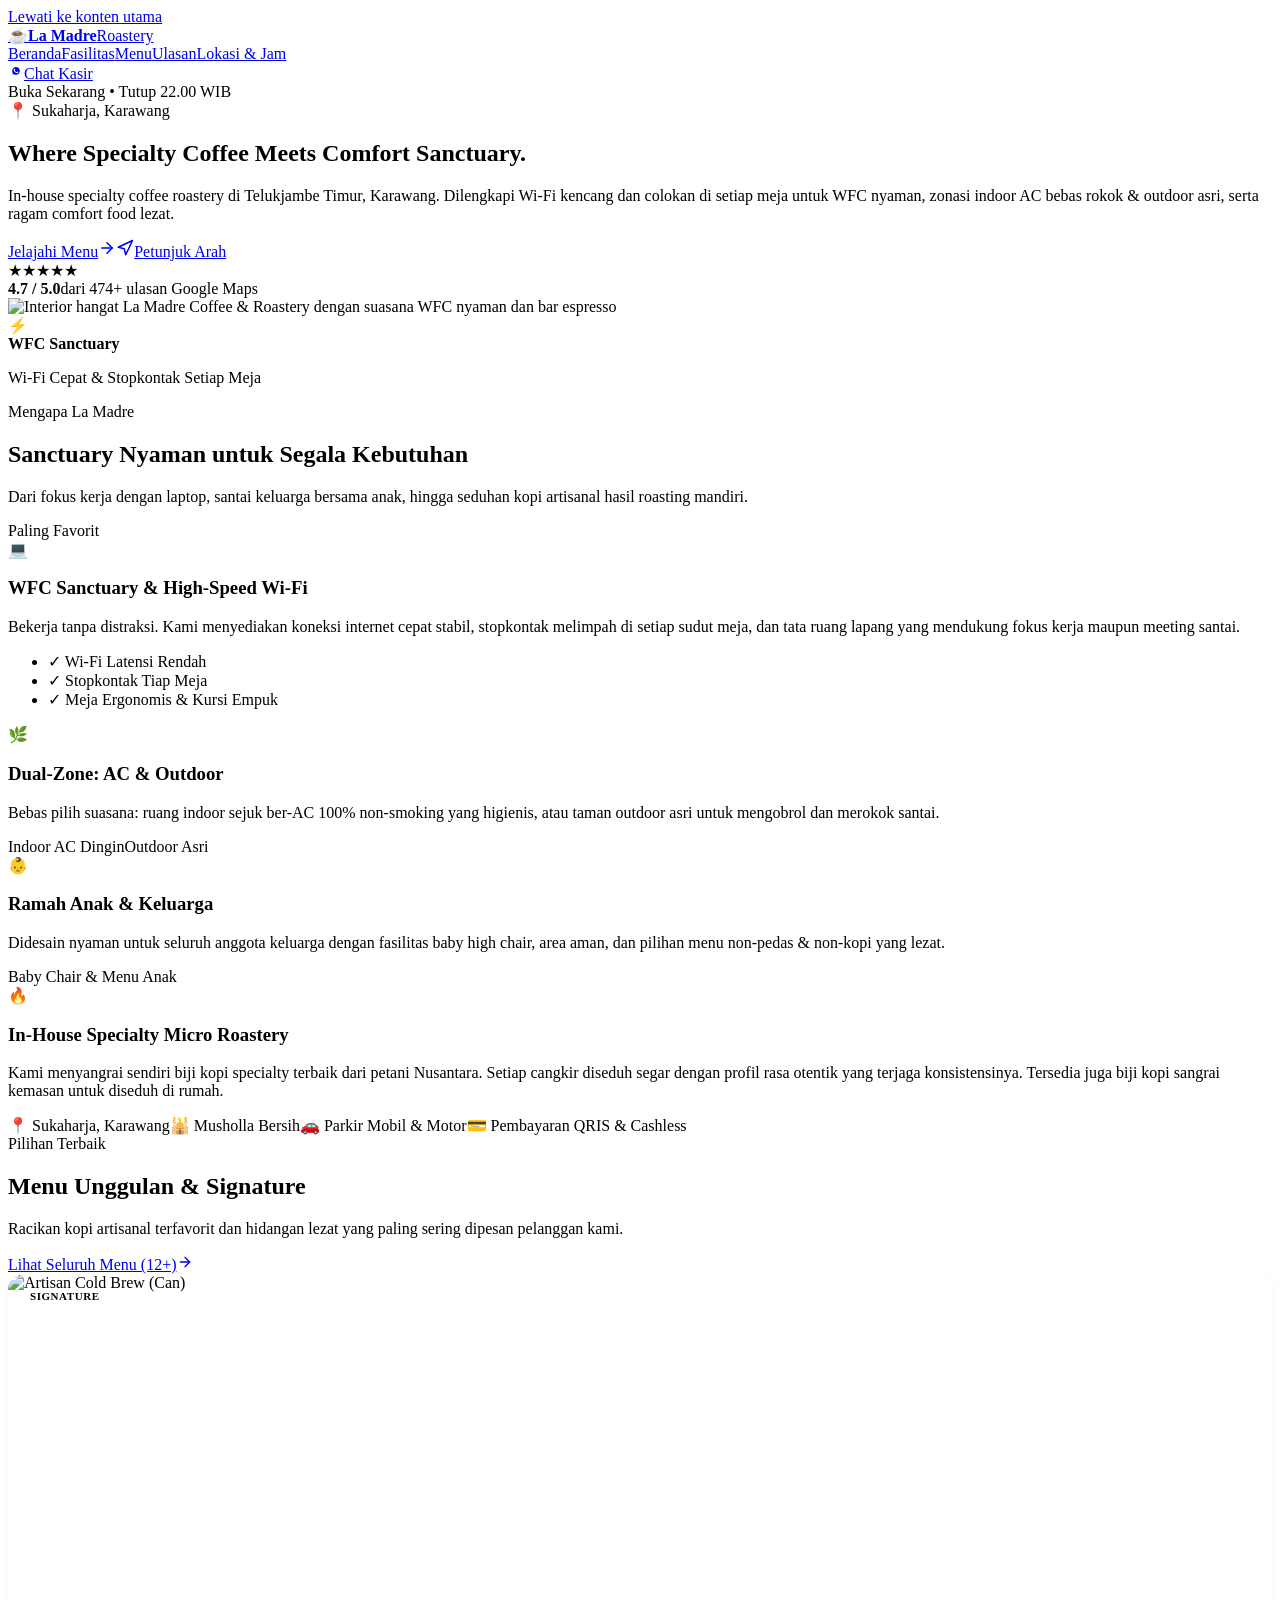
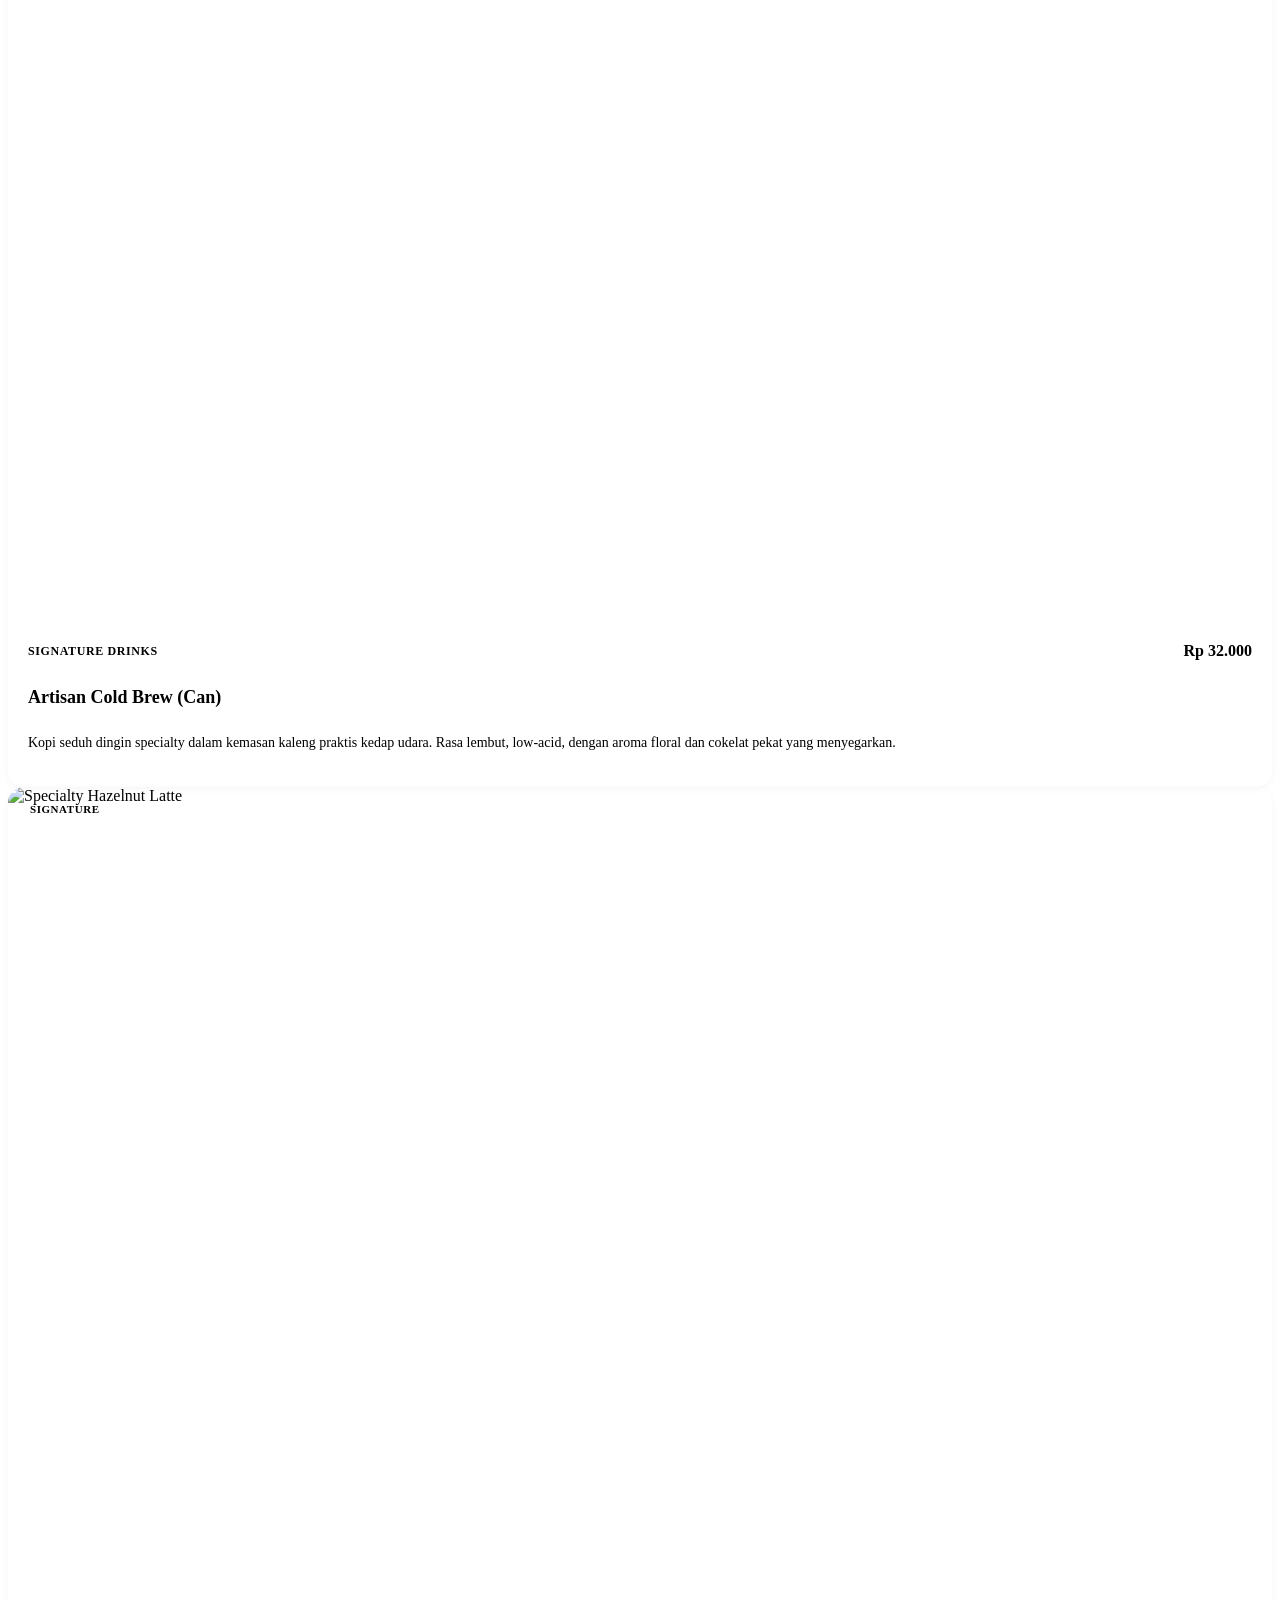
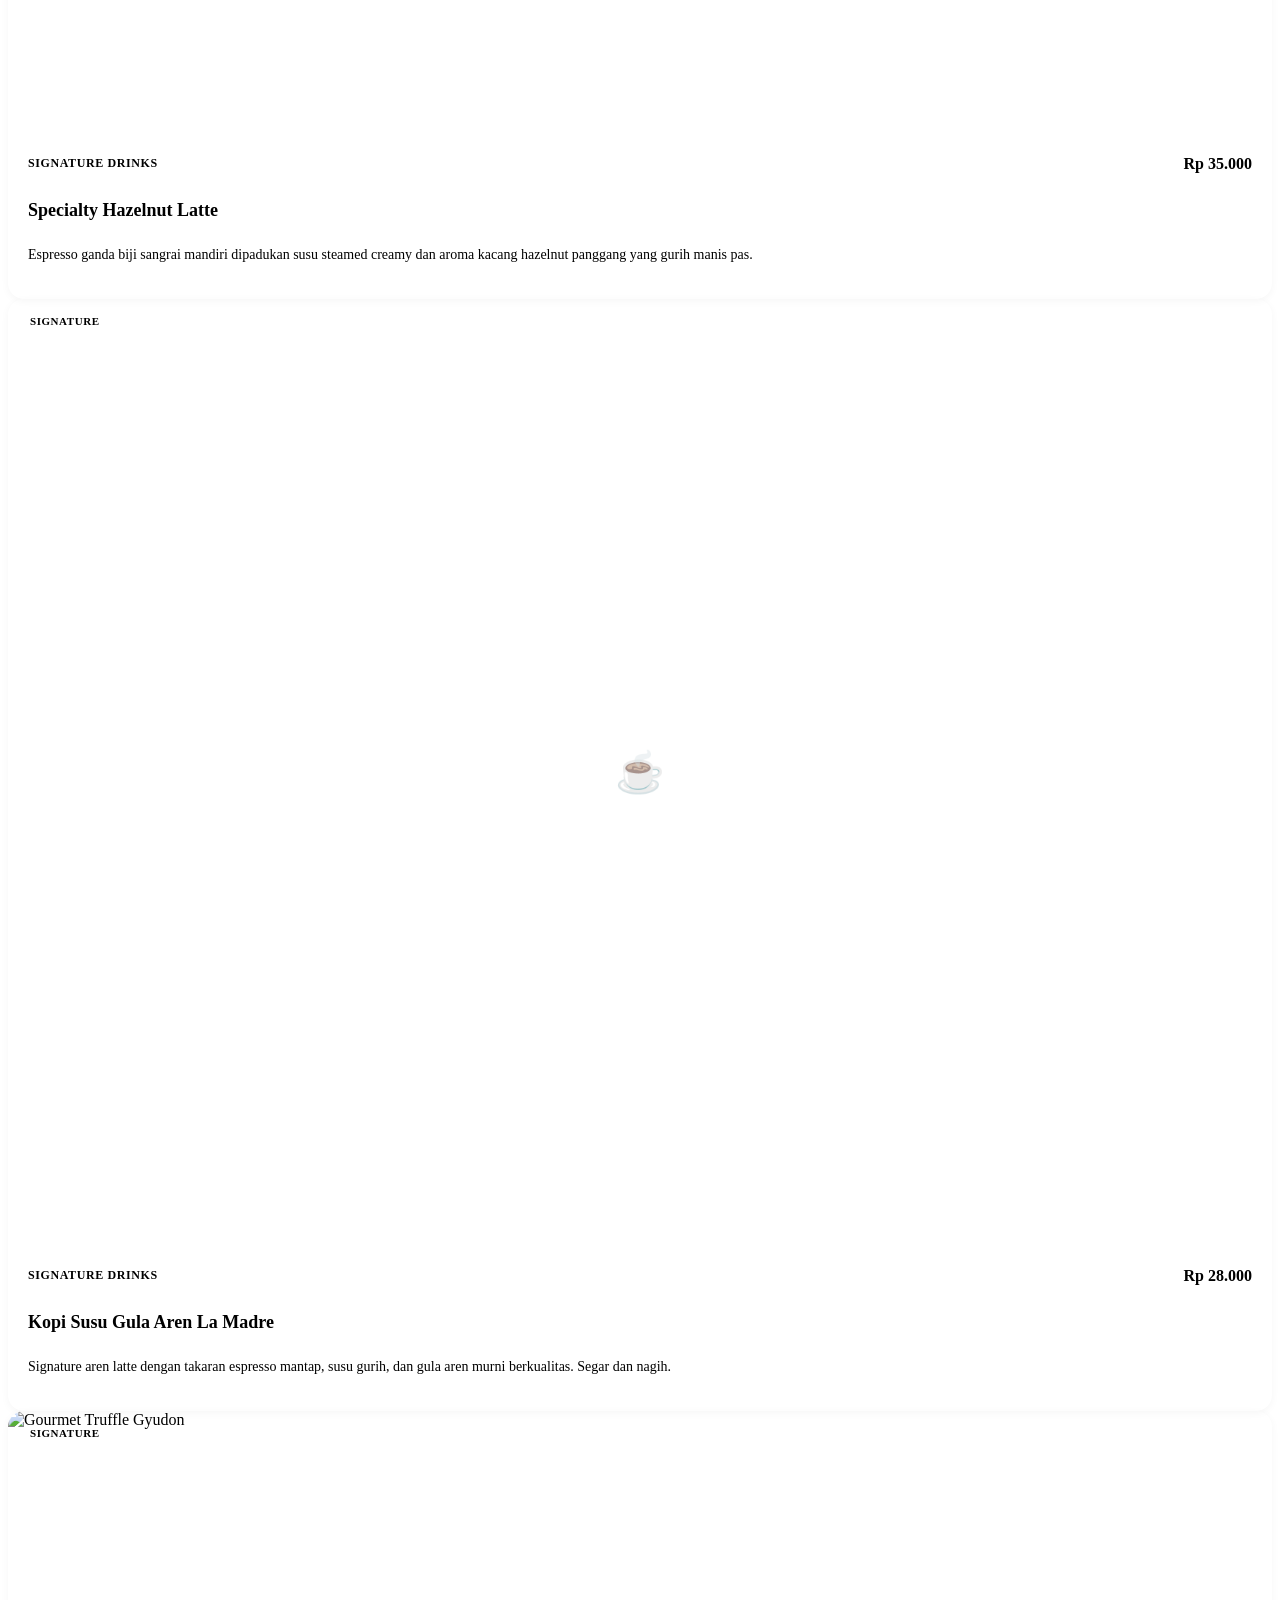
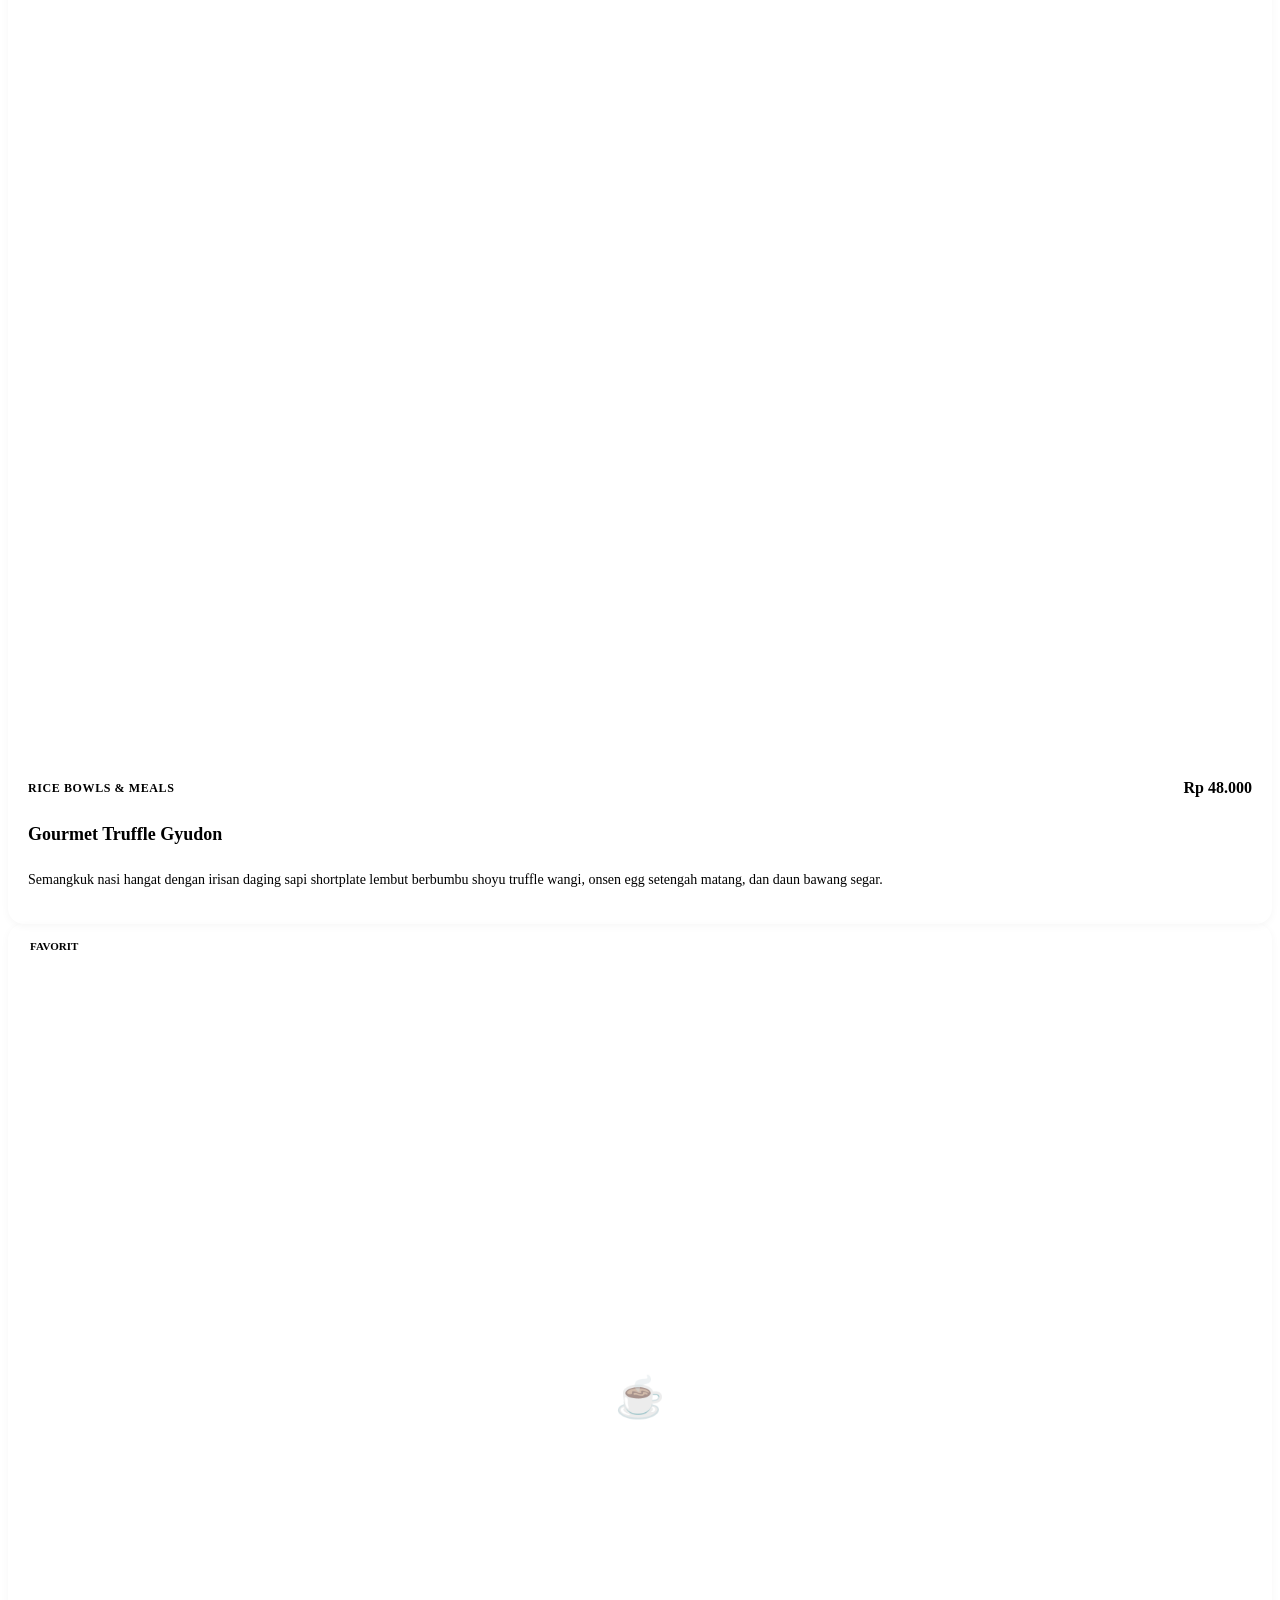
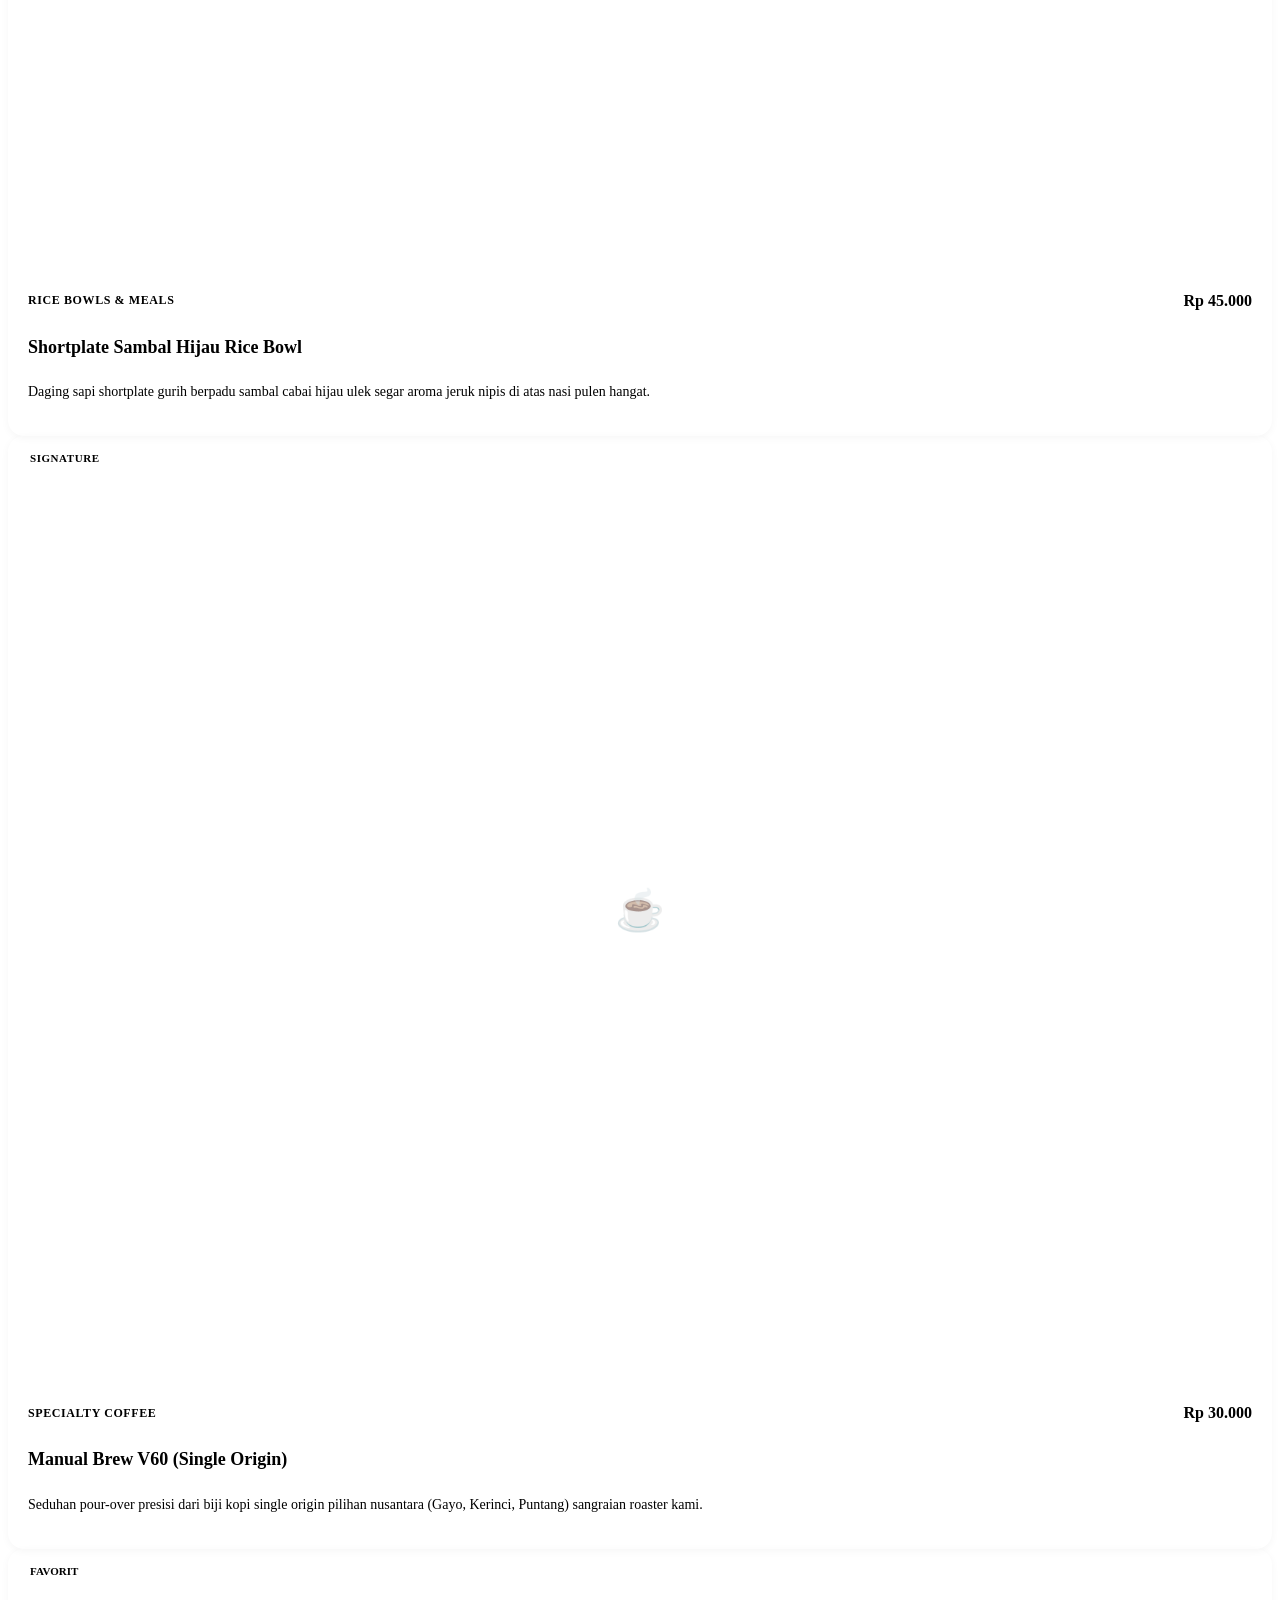
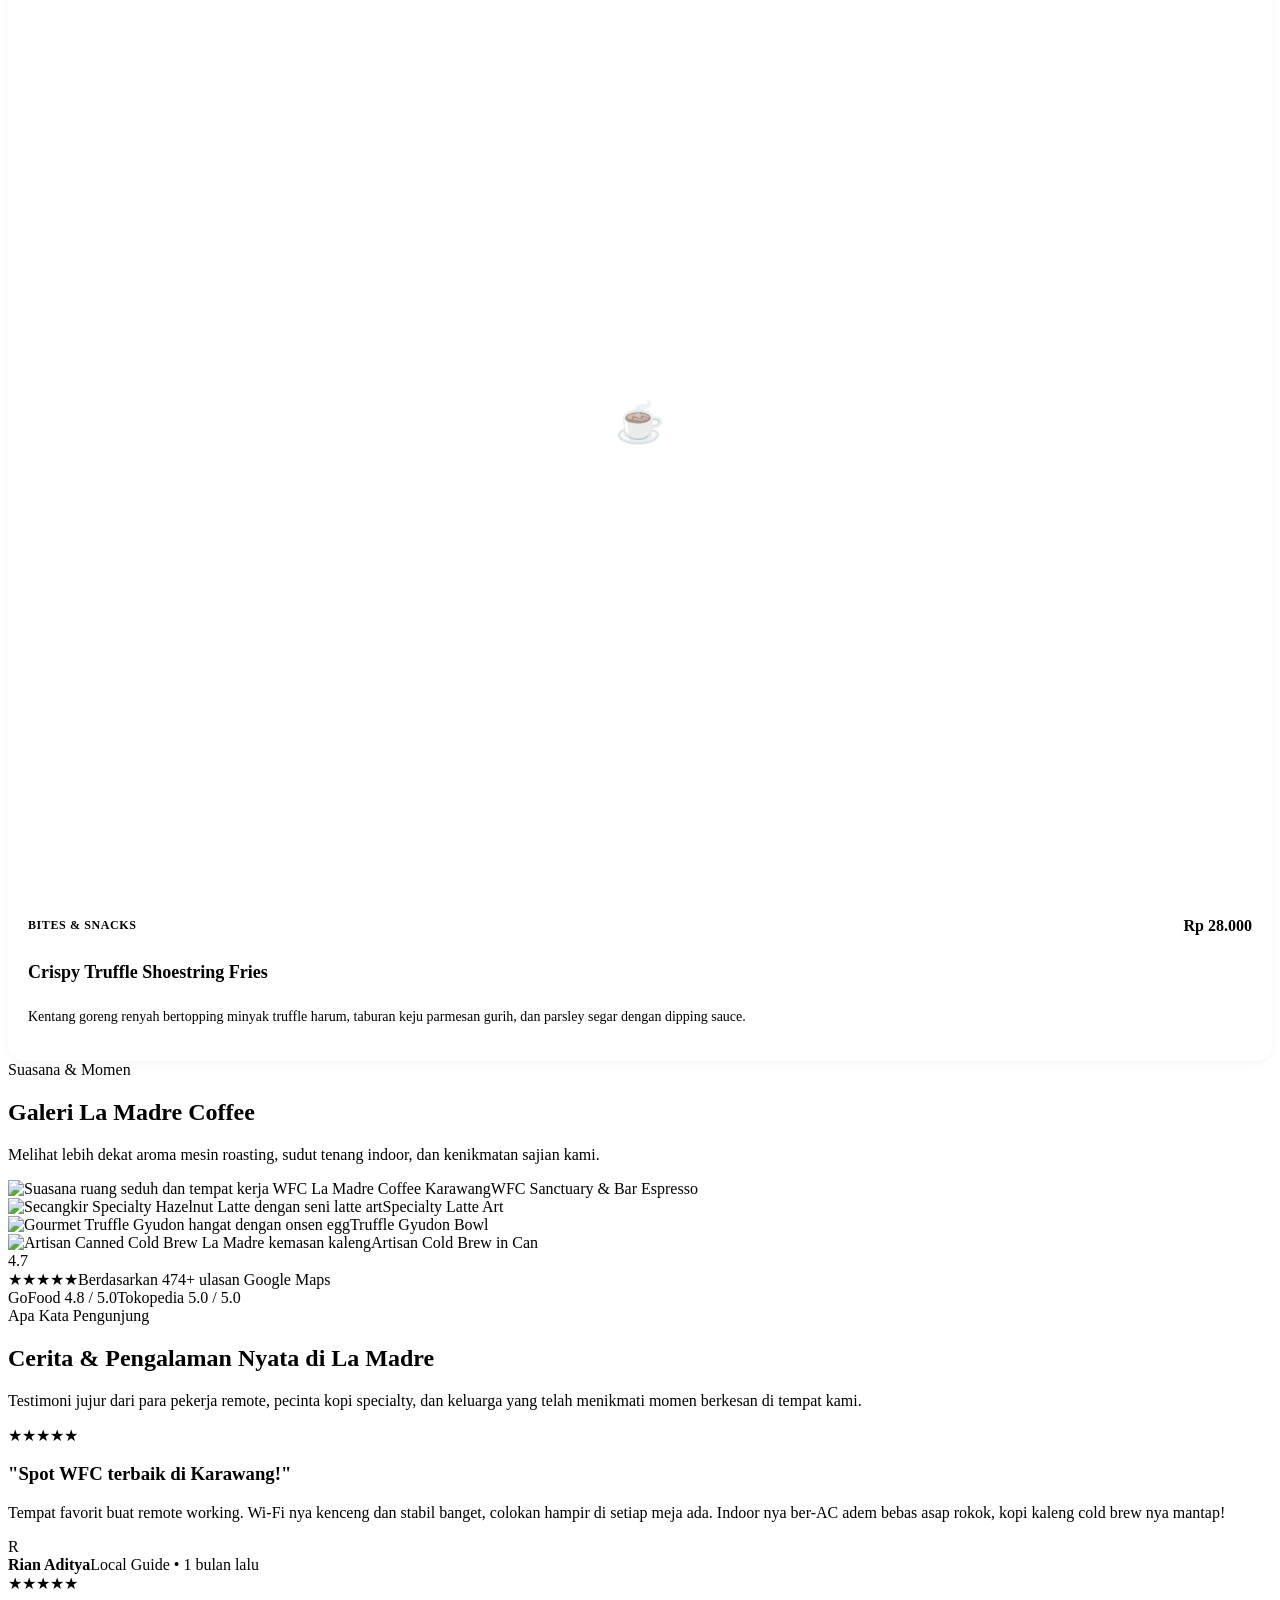
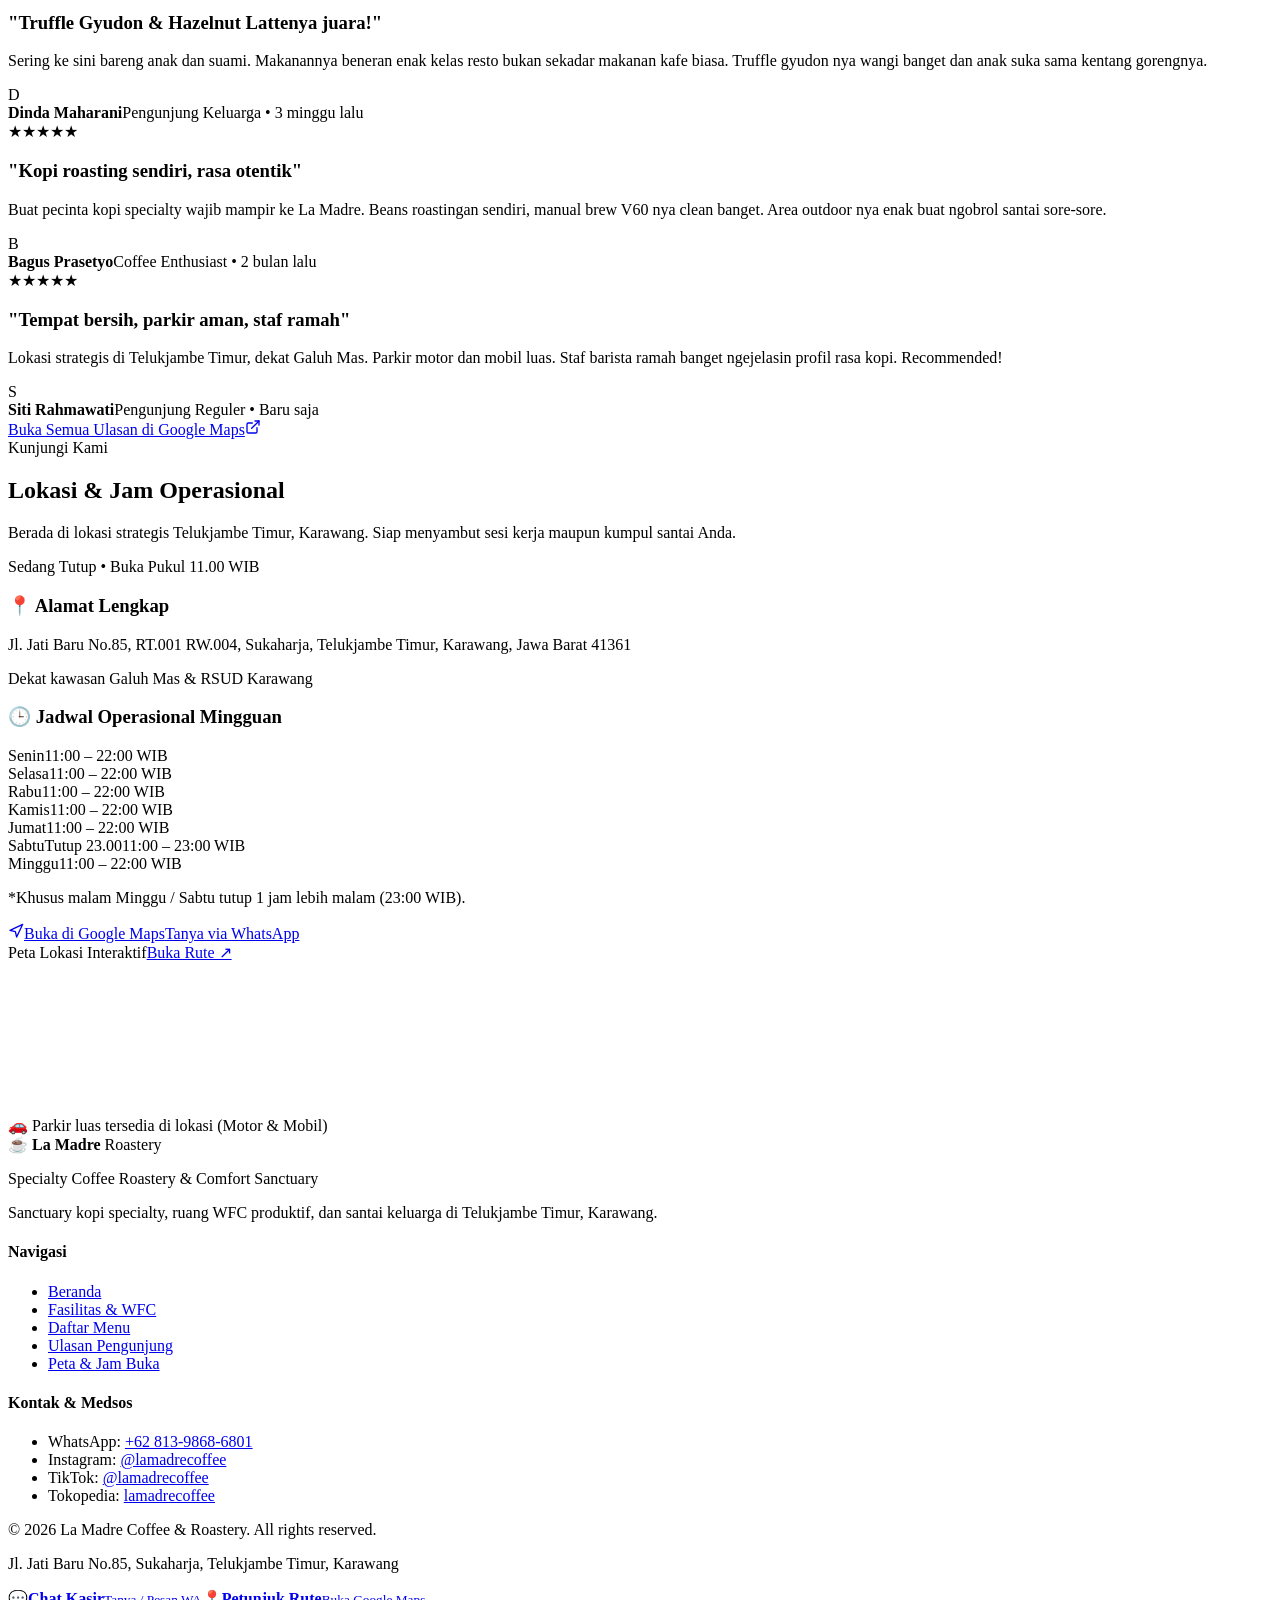
==== index.html @ c5130c20 "feat(release): initial production static release for La Madre Coffee" ====
<!DOCTYPE html><html lang="id"><head><meta charset="utf-8"><meta name="viewport" content="width=device-width, initial-scale=1.0"><title>La Madre Coffee &amp; Roastery — Specialty Coffee Roastery &amp; Comfort Sanctuary</title><meta name="description" content="La Madre Coffee &amp; Roastery menghadirkan pengalaman seduhan kopi artisanal dengan biji kopi pilihan sangrai mandiri. Menjadi sanctuary favorit para profesional untuk Work From Cafe (WFC), tempat santai keluarga dengan menu ramah anak, serta ruang temu komunitas hangat di Karawang."><link rel="canonical" href="https://hanafi-digital.github.io/la-madre-coffee/"><!-- Favicon --><link rel="icon" type="image/svg+xml" href="/la-madre-coffee/favicon.svg"><meta name="theme-color" content="#231812"><!-- Open Graph / Meta --><meta property="og:type" content="website"><meta property="og:url" content="https://hanafi-digital.github.io/la-madre-coffee/"><meta property="og:title" content="La Madre Coffee &amp; Roastery — Specialty Coffee Roastery &amp; Comfort Sanctuary"><meta property="og:description" content="La Madre Coffee &amp; Roastery menghadirkan pengalaman seduhan kopi artisanal dengan biji kopi pilihan sangrai mandiri. Menjadi sanctuary favorit para profesional untuk Work From Cafe (WFC), tempat santai keluarga dengan menu ramah anak, serta ruang temu komunitas hangat di Karawang."><meta property="og:locale" content="id_ID"><meta property="og:site_name" content="La Madre Coffee &amp; Roastery"><!-- Structured Data --><script type="application/ld+json">{"@context":"https://schema.org","@type":"CafeOrCoffeeShop","name":"La Madre Coffee & Roastery","description":"La Madre Coffee & Roastery menghadirkan pengalaman seduhan kopi artisanal dengan biji kopi pilihan sangrai mandiri. Menjadi sanctuary favorit para profesional untuk Work From Cafe (WFC), tempat santai keluarga dengan menu ramah anak, serta ruang temu komunitas hangat di Karawang.","url":"https://hanafi-digital.github.io/la-madre-coffee/","telephone":"+62-813-9868-6801","priceRange":"$$","servesCuisine":["Specialty Coffee","Indonesian Comfort Food","Japanese Rice Bowls","Snacks"],"address":{"@type":"PostalAddress","streetAddress":"Jl. Jati Baru No.85, RT.001 RW.004","addressLocality":"Telukjambe Timur, Karawang","addressRegion":"Jawa Barat","postalCode":"41361","addressCountry":"ID"},"geo":{"@type":"GeoCoordinates","latitude":-6.326297,"longitude":107.298165},"openingHoursSpecification":[{"@type":"OpeningHoursSpecification","dayOfWeek":"Monday","opens":"11:00","closes":"22:00"},{"@type":"OpeningHoursSpecification","dayOfWeek":"Tuesday","opens":"11:00","closes":"22:00"},{"@type":"OpeningHoursSpecification","dayOfWeek":"Wednesday","opens":"11:00","closes":"22:00"},{"@type":"OpeningHoursSpecification","dayOfWeek":"Thursday","opens":"11:00","closes":"22:00"},{"@type":"OpeningHoursSpecification","dayOfWeek":"Friday","opens":"11:00","closes":"22:00"},{"@type":"OpeningHoursSpecification","dayOfWeek":"Saturday","opens":"11:00","closes":"23:00"},{"@type":"OpeningHoursSpecification","dayOfWeek":"Sunday","opens":"11:00","closes":"22:00"}],"aggregateRating":{"@type":"AggregateRating","ratingValue":4.7,"reviewCount":474,"bestRating":5,"worstRating":1},"hasMenu":"https://hanafi-digital.github.io/la-madre-coffee/menu"}</script><link rel="stylesheet" href="/la-madre-coffee/_astro/BaseLayout.YAqkCbS9.css"><link rel="stylesheet" href="/la-madre-coffee/_astro/index.CMQ2qRHN.css"><style>.menu-card[data-astro-cid-rq7usql2]{background:var(--color-white);border:1px solid var(--color-border);border-radius:16px;flex-direction:column;transition:transform .15s,box-shadow .15s;display:flex;overflow:hidden;box-shadow:0 2px 8px #2318120a}.menu-card[data-astro-cid-rq7usql2]:hover{transform:translateY(-3px);box-shadow:0 8px 24px #23181214}.card-media[data-astro-cid-rq7usql2]{aspect-ratio:4/3;background:var(--color-oatmeal-card);position:relative;overflow:hidden}.menu-img[data-astro-cid-rq7usql2]{object-fit:cover;width:100%;height:100%;transition:transform .3s}.menu-card[data-astro-cid-rq7usql2]:hover .menu-img[data-astro-cid-rq7usql2]{transform:scale(1.03)}.card-media-placeholder[data-astro-cid-rq7usql2]{aspect-ratio:4/3;background:var(--color-oatmeal-card);justify-content:center;align-items:center;display:flex;position:relative}.placeholder-icon[data-astro-cid-rq7usql2]{opacity:.6;font-size:2.5rem}.badge-signature[data-astro-cid-rq7usql2]{background:var(--color-espresso);color:var(--color-white);text-transform:uppercase;letter-spacing:.05em;border-radius:9999px;padding:4px 10px;font-size:.6875rem;font-weight:700;position:absolute;top:12px;left:12px}.badge-bestseller[data-astro-cid-rq7usql2]{background:var(--color-caramel);color:var(--color-white);text-transform:uppercase;border-radius:9999px;padding:4px 10px;font-size:.6875rem;font-weight:700;position:absolute;top:12px;left:12px}.badge-kids[data-astro-cid-rq7usql2]{color:var(--color-white);text-transform:uppercase;background:#0284c7;border-radius:9999px;padding:4px 10px;font-size:.6875rem;font-weight:700;position:absolute;top:12px;left:12px}.card-body[data-astro-cid-rq7usql2]{flex-direction:column;flex-grow:1;padding:20px;display:flex}.card-top[data-astro-cid-rq7usql2]{justify-content:space-between;align-items:center;margin-bottom:8px;display:flex}.item-category[data-astro-cid-rq7usql2]{text-transform:uppercase;letter-spacing:.05em;color:var(--color-stone-muted);font-size:.75rem;font-weight:700}.item-price[data-astro-cid-rq7usql2]{color:var(--color-caramel);font-size:1rem;font-weight:800}.item-name[data-astro-cid-rq7usql2]{color:var(--color-espresso);margin-bottom:8px;font-size:1.125rem;font-weight:700;line-height:1.3}.item-desc[data-astro-cid-rq7usql2]{color:var(--color-stone);font-size:.875rem;line-height:1.5}
</style></head><body><a href="#main-content" class="skip-to-content">Lewati ke konten utama</a><header class="site-header" data-astro-cid-nen7h5rs><div class="header-container" data-astro-cid-nen7h5rs><a href="/la-madre-coffee/" class="brand-logo" aria-label="La Madre Coffee - Beranda" data-astro-cid-nen7h5rs><span class="logo-mark" data-astro-cid-nen7h5rs>☕</span><span class="logo-text" data-astro-cid-nen7h5rs><strong data-astro-cid-nen7h5rs>La Madre</strong><span class="logo-badge" data-astro-cid-nen7h5rs>Roastery</span></span></a><nav class="nav-links" aria-label="Navigasi Utama" data-astro-cid-nen7h5rs><a href="/la-madre-coffee/" class="nav-item" data-astro-cid-nen7h5rs>Beranda</a><a href="/la-madre-coffee/#fasilitas" class="nav-item" data-astro-cid-nen7h5rs>Fasilitas</a><a href="/la-madre-coffee/menu" class="nav-item" data-astro-cid-nen7h5rs>Menu</a><a href="/la-madre-coffee/#ulasan" class="nav-item" data-astro-cid-nen7h5rs>Ulasan</a><a href="/la-madre-coffee/#lokasi" class="nav-item" data-astro-cid-nen7h5rs>Lokasi & Jam</a></nav><div class="header-actions" data-astro-cid-nen7h5rs><a href="https://wa.me/6281398686801?text=Halo%20La%20Madre%20Coffee%2C%20saya%20ingin%20tanya%20menu%20dan%20info%20kafe" class="btn-primary" target="_blank" rel="noopener noreferrer" data-astro-cid-nen7h5rs><svg xmlns="http://www.w3.org/2000/svg" width="16" height="16" viewBox="0 0 24 24" fill="currentColor" data-astro-cid-nen7h5rs><path d="M12.031 6.172c-3.181 0-5.767 2.586-5.768 5.766-.001 1.298.38 2.27 1.019 3.287l-.582 2.128 2.182-.573c.978.58 1.911.928 3.145.929 3.178 0 5.767-2.587 5.768-5.766.001-3.187-2.575-5.77-5.764-5.771zm3.392 8.244c-.144.405-.837.774-1.17.824-.299.045-.677.063-1.092-.069-.252-.08-.575-.187-.988-.365-1.739-.751-2.874-2.502-2.961-2.617-.087-.116-.708-.94-.708-1.793s.448-1.273.607-1.446c.159-.173.346-.217.462-.217l.332.006c.106.005.249-.04.39.298.144.347.491 1.2.534 1.287.043.087.072.188.014.304-.058.116-.087.188-.173.289l-.26.304c-.087.086-.177.18-.076.354.101.174.449.741.964 1.201.662.591 1.221.774 1.394.86s.275.072.376-.043c.101-.116.433-.506.549-.68.116-.173.231-.145.39-.087s1.011.477 1.184.564.289.13.332.202c.043.073.043.419-.101.824z" data-astro-cid-nen7h5rs></path></svg><span data-astro-cid-nen7h5rs>Chat Kasir</span></a></div></div></header><main id="main-content"><section class="hero-section" data-astro-cid-ge2uvauf><div class="hero-container" data-astro-cid-ge2uvauf><div class="hero-content" data-astro-cid-ge2uvauf><div class="badge-group" data-astro-cid-ge2uvauf><div class="status-badge-container status-closed" id="live-open-status" data-astro-cid-v57xbnoc><span class="status-indicator" data-astro-cid-v57xbnoc><span class="status-dot" data-astro-cid-v57xbnoc></span><span class="status-ping" data-astro-cid-v57xbnoc></span></span><span class="status-text" id="status-label" data-astro-cid-v57xbnoc>Sedang Tutup • Buka Pukul 11.00 WIB</span></div><script>
  (function() {
    function updateStatus() {
      try {
        var now = new Date();
        var dtf = new Intl.DateTimeFormat('en-US', {
          timeZone: 'Asia/Jakarta',
          weekday: 'short',
          hour: 'numeric',
          minute: 'numeric',
          hour12: false
        });
        var parts = dtf.formatToParts(now);
        var hour = 12, min = 0, day = 'Mon';
        for (var i = 0; i < parts.length; i++) {
          if (parts[i].type === 'hour') hour = parseInt(parts[i].value, 10);
          if (parts[i].type === 'minute') min = parseInt(parts[i].value, 10);
          if (parts[i].type === 'weekday') day = parts[i].value;
        }
        var isSat = (day === 'Sat');
        var closeHour = isSat ? 23 : 22;
        var currentMinutes = hour * 60 + min;
        var isOpen = currentMinutes >= (11 * 60) && currentMinutes < (closeHour * 60);

        var el = document.getElementById('status-label');
        var container = document.getElementById('live-open-status');
        if (!el || !container) return;

        if (isOpen) {
          container.className = 'status-badge-container status-open';
          el.textContent = 'Buka Sekarang • Tutup ' + closeHour + '.00 WIB' + (isSat ? ' (Khusus Sabtu)' : '');
        } else {
          container.className = 'status-badge-container status-closed';
          el.textContent = 'Sedang Tutup • Buka Pukul 11.00 WIB';
        }
      } catch (e) {}
    }
    updateStatus();
    setInterval(updateStatus, 60000);
  })();
</script><span class="location-badge" data-astro-cid-ge2uvauf>📍 Sukaharja, Karawang</span></div><h1 class="hero-title" data-astro-cid-ge2uvauf>Where Specialty Coffee Meets <span class="highlight" data-astro-cid-ge2uvauf>Comfort Sanctuary</span>.</h1><p class="hero-description" data-astro-cid-ge2uvauf>In-house specialty coffee roastery di Telukjambe Timur, Karawang. Dilengkapi Wi-Fi kencang dan colokan di setiap meja untuk WFC nyaman, zonasi indoor AC bebas rokok &amp; outdoor asri, serta ragam comfort food lezat.</p><div class="hero-actions" data-astro-cid-ge2uvauf><a href="/la-madre-coffee/menu" class="btn-primary-hero" data-astro-cid-ge2uvauf><span data-astro-cid-ge2uvauf>Jelajahi Menu</span><svg xmlns="http://www.w3.org/2000/svg" width="18" height="18" viewBox="0 0 24 24" fill="none" stroke="currentColor" stroke-width="2" stroke-linecap="round" stroke-linejoin="round" data-astro-cid-ge2uvauf><line x1="5" y1="12" x2="19" y2="12" data-astro-cid-ge2uvauf></line><polyline points="12 5 19 12 12 19" data-astro-cid-ge2uvauf></polyline></svg></a><a href="https://maps.app.goo.gl/yM26hAicfH1uH7yv9" class="btn-secondary-hero" target="_blank" rel="noopener noreferrer" data-astro-cid-ge2uvauf><svg xmlns="http://www.w3.org/2000/svg" width="18" height="18" viewBox="0 0 24 24" fill="none" stroke="currentColor" stroke-width="2" stroke-linecap="round" stroke-linejoin="round" data-astro-cid-ge2uvauf><polygon points="3 11 22 2 13 21 11 13 3 11" data-astro-cid-ge2uvauf></polygon></svg><span data-astro-cid-ge2uvauf>Petunjuk Arah</span></a></div><div class="hero-social-proof" data-astro-cid-ge2uvauf><div class="rating-stars" data-astro-cid-ge2uvauf>★★★★★</div><div class="rating-meta" data-astro-cid-ge2uvauf><strong data-astro-cid-ge2uvauf>4.7 / 5.0</strong><span data-astro-cid-ge2uvauf>dari 474+ ulasan Google Maps</span></div></div></div><div class="hero-visual" data-astro-cid-ge2uvauf><div class="image-wrapper" data-astro-cid-ge2uvauf><img src="/la-madre-coffee/_astro/hero-roastery.M5msVd4a_Z1LyefM.webp" alt="Interior hangat La Madre Coffee &amp; Roastery dengan suasana WFC nyaman dan bar espresso" loading="eager" fetchpriority="high" data-astro-cid-ge2uvauf="true" decoding="async" width="640" height="480" class="hero-image"><div class="feature-floating-card" data-astro-cid-ge2uvauf><span class="card-icon" data-astro-cid-ge2uvauf>⚡</span><div data-astro-cid-ge2uvauf><strong data-astro-cid-ge2uvauf>WFC Sanctuary</strong><p data-astro-cid-ge2uvauf>Wi-Fi Cepat & Stopkontak Setiap Meja</p></div></div></div></div></div></section><section class="facilities-section" id="fasilitas" data-astro-cid-rb7kqh2j><div class="section-container" data-astro-cid-rb7kqh2j><div class="section-header" data-astro-cid-rb7kqh2j><span class="section-eyebrow" data-astro-cid-rb7kqh2j>Mengapa La Madre</span><h2 class="section-title" data-astro-cid-rb7kqh2j>Sanctuary Nyaman untuk Segala Kebutuhan</h2><p class="section-desc" data-astro-cid-rb7kqh2j>Dari fokus kerja dengan laptop, santai keluarga bersama anak, hingga seduhan kopi artisanal hasil roasting mandiri.</p></div><div class="bento-grid" data-astro-cid-rb7kqh2j><!-- WFC Card (Large Bento Item) --><div class="bento-card bento-card-large card-wfc" data-astro-cid-rb7kqh2j><div class="card-badge" data-astro-cid-rb7kqh2j>Paling Favorit</div><div class="card-icon-bubble" data-astro-cid-rb7kqh2j>💻</div><h3 class="card-title" data-astro-cid-rb7kqh2j>WFC Sanctuary & High-Speed Wi-Fi</h3><p class="card-desc" data-astro-cid-rb7kqh2j>Bekerja tanpa distraksi. Kami menyediakan koneksi internet cepat stabil, stopkontak melimpah di setiap sudut meja, dan tata ruang lapang yang mendukung fokus kerja maupun meeting santai.</p><ul class="perk-list" data-astro-cid-rb7kqh2j><li data-astro-cid-rb7kqh2j>✓ Wi-Fi Latensi Rendah</li><li data-astro-cid-rb7kqh2j>✓ Stopkontak Tiap Meja</li><li data-astro-cid-rb7kqh2j>✓ Meja Ergonomis & Kursi Empuk</li></ul></div><!-- Dual Zone Card --><div class="bento-card card-dual" data-astro-cid-rb7kqh2j><div class="card-icon-bubble" data-astro-cid-rb7kqh2j>🌿</div><h3 class="card-title" data-astro-cid-rb7kqh2j>Dual-Zone: AC & Outdoor</h3><p class="card-desc" data-astro-cid-rb7kqh2j>Bebas pilih suasana: ruang indoor sejuk ber-AC 100% non-smoking yang higienis, atau taman outdoor asri untuk mengobrol dan merokok santai.</p><div class="zone-pills" data-astro-cid-rb7kqh2j><span class="pill" data-astro-cid-rb7kqh2j>Indoor AC Dingin</span><span class="pill" data-astro-cid-rb7kqh2j>Outdoor Asri</span></div></div><!-- Kids & Family Card --><div class="bento-card card-family" data-astro-cid-rb7kqh2j><div class="card-icon-bubble" data-astro-cid-rb7kqh2j>👶</div><h3 class="card-title" data-astro-cid-rb7kqh2j>Ramah Anak & Keluarga</h3><p class="card-desc" data-astro-cid-rb7kqh2j>Didesain nyaman untuk seluruh anggota keluarga dengan fasilitas baby high chair, area aman, dan pilihan menu non-pedas & non-kopi yang lezat.</p><span class="badge-tag" data-astro-cid-rb7kqh2j>Baby Chair & Menu Anak</span></div><!-- In-House Roastery Card (Wide Bento Item) --><div class="bento-card bento-card-wide card-roastery" data-astro-cid-rb7kqh2j><div class="roastery-content" data-astro-cid-rb7kqh2j><div class="card-icon-bubble" data-astro-cid-rb7kqh2j>🔥</div><div data-astro-cid-rb7kqh2j><h3 class="card-title" data-astro-cid-rb7kqh2j>In-House Specialty Micro Roastery</h3><p class="card-desc" data-astro-cid-rb7kqh2j>Kami menyangrai sendiri biji kopi specialty terbaik dari petani Nusantara. Setiap cangkir diseduh segar dengan profil rasa otentik yang terjaga konsistensinya. Tersedia juga biji kopi sangrai kemasan untuk diseduh di rumah.</p></div></div><div class="amenities-row" data-astro-cid-rb7kqh2j><span class="amenity" data-astro-cid-rb7kqh2j>📍 Sukaharja, Karawang</span><span class="amenity" data-astro-cid-rb7kqh2j>🕌 Musholla Bersih</span><span class="amenity" data-astro-cid-rb7kqh2j>🚗 Parkir Mobil & Motor</span><span class="amenity" data-astro-cid-rb7kqh2j>💳 Pembayaran QRIS & Cashless</span></div></div></div></div></section><section class="featured-menu-section" id="menu-unggulan" data-astro-cid-irvfo53k><div class="section-container" data-astro-cid-irvfo53k><div class="section-header" data-astro-cid-irvfo53k><div class="header-left" data-astro-cid-irvfo53k><span class="section-eyebrow" data-astro-cid-irvfo53k>Pilihan Terbaik</span><h2 class="section-title" data-astro-cid-irvfo53k>Menu Unggulan & Signature</h2><p class="section-desc" data-astro-cid-irvfo53k>Racikan kopi artisanal terfavorit dan hidangan lezat yang paling sering dipesan pelanggan kami.</p></div><div class="header-right" data-astro-cid-irvfo53k><a href="/la-madre-coffee/menu" class="btn-view-all" data-astro-cid-irvfo53k><span data-astro-cid-irvfo53k>Lihat Seluruh Menu (12+)</span><svg xmlns="http://www.w3.org/2000/svg" width="16" height="16" viewBox="0 0 24 24" fill="none" stroke="currentColor" stroke-width="2" stroke-linecap="round" stroke-linejoin="round" data-astro-cid-irvfo53k><line x1="5" y1="12" x2="19" y2="12" data-astro-cid-irvfo53k></line><polyline points="12 5 19 12 12 19" data-astro-cid-irvfo53k></polyline></svg></a></div></div><div class="menu-grid" data-astro-cid-irvfo53k><div class="menu-card" data-astro-cid-rq7usql2><div class="card-media" data-astro-cid-rq7usql2><img src="/la-madre-coffee/_astro/canned-cold-brew.c2UgNCa__Z1RNHRT.webp" alt="Artisan Cold Brew (Can)" loading="lazy" data-astro-cid-rq7usql2="true" decoding="async" width="400" height="300" class="menu-img"><span class="badge-signature" data-astro-cid-rq7usql2>Signature</span></div><div class="card-body" data-astro-cid-rq7usql2><div class="card-top" data-astro-cid-rq7usql2><span class="item-category" data-astro-cid-rq7usql2>Signature Drinks</span><span class="item-price" data-astro-cid-rq7usql2>Rp 32.000</span></div><h3 class="item-name" data-astro-cid-rq7usql2>Artisan Cold Brew (Can)</h3><p class="item-desc" data-astro-cid-rq7usql2>Kopi seduh dingin specialty dalam kemasan kaleng praktis kedap udara. Rasa lembut, low-acid, dengan aroma floral dan cokelat pekat yang menyegarkan.</p></div></div><div class="menu-card" data-astro-cid-rq7usql2><div class="card-media" data-astro-cid-rq7usql2><img src="/la-madre-coffee/_astro/latte-art.CxVjCbd5_ZeWSmq.webp" alt="Specialty Hazelnut Latte" loading="lazy" data-astro-cid-rq7usql2="true" decoding="async" width="400" height="300" class="menu-img"><span class="badge-signature" data-astro-cid-rq7usql2>Signature</span></div><div class="card-body" data-astro-cid-rq7usql2><div class="card-top" data-astro-cid-rq7usql2><span class="item-category" data-astro-cid-rq7usql2>Signature Drinks</span><span class="item-price" data-astro-cid-rq7usql2>Rp 35.000</span></div><h3 class="item-name" data-astro-cid-rq7usql2>Specialty Hazelnut Latte</h3><p class="item-desc" data-astro-cid-rq7usql2>Espresso ganda biji sangrai mandiri dipadukan susu steamed creamy dan aroma kacang hazelnut panggang yang gurih manis pas.</p></div></div><div class="menu-card" data-astro-cid-rq7usql2><div class="card-media-placeholder" data-astro-cid-rq7usql2><span class="placeholder-icon" data-astro-cid-rq7usql2>☕</span><span class="badge-signature" data-astro-cid-rq7usql2>Signature</span></div><div class="card-body" data-astro-cid-rq7usql2><div class="card-top" data-astro-cid-rq7usql2><span class="item-category" data-astro-cid-rq7usql2>Signature Drinks</span><span class="item-price" data-astro-cid-rq7usql2>Rp 28.000</span></div><h3 class="item-name" data-astro-cid-rq7usql2>Kopi Susu Gula Aren La Madre</h3><p class="item-desc" data-astro-cid-rq7usql2>Signature aren latte dengan takaran espresso mantap, susu gurih, dan gula aren murni berkualitas. Segar dan nagih.</p></div></div><div class="menu-card" data-astro-cid-rq7usql2><div class="card-media" data-astro-cid-rq7usql2><img src="/la-madre-coffee/_astro/truffle-gyudon.CH53lKip_18eOaO.webp" alt="Gourmet Truffle Gyudon" loading="lazy" data-astro-cid-rq7usql2="true" decoding="async" width="400" height="300" class="menu-img"><span class="badge-signature" data-astro-cid-rq7usql2>Signature</span></div><div class="card-body" data-astro-cid-rq7usql2><div class="card-top" data-astro-cid-rq7usql2><span class="item-category" data-astro-cid-rq7usql2>Rice Bowls &amp; Meals</span><span class="item-price" data-astro-cid-rq7usql2>Rp 48.000</span></div><h3 class="item-name" data-astro-cid-rq7usql2>Gourmet Truffle Gyudon</h3><p class="item-desc" data-astro-cid-rq7usql2>Semangkuk nasi hangat dengan irisan daging sapi shortplate lembut berbumbu shoyu truffle wangi, onsen egg setengah matang, dan daun bawang segar.</p></div></div><div class="menu-card" data-astro-cid-rq7usql2><div class="card-media-placeholder" data-astro-cid-rq7usql2><span class="placeholder-icon" data-astro-cid-rq7usql2>☕</span><span class="badge-bestseller" data-astro-cid-rq7usql2>Favorit</span></div><div class="card-body" data-astro-cid-rq7usql2><div class="card-top" data-astro-cid-rq7usql2><span class="item-category" data-astro-cid-rq7usql2>Rice Bowls &amp; Meals</span><span class="item-price" data-astro-cid-rq7usql2>Rp 45.000</span></div><h3 class="item-name" data-astro-cid-rq7usql2>Shortplate Sambal Hijau Rice Bowl</h3><p class="item-desc" data-astro-cid-rq7usql2>Daging sapi shortplate gurih berpadu sambal cabai hijau ulek segar aroma jeruk nipis di atas nasi pulen hangat.</p></div></div><div class="menu-card" data-astro-cid-rq7usql2><div class="card-media-placeholder" data-astro-cid-rq7usql2><span class="placeholder-icon" data-astro-cid-rq7usql2>☕</span><span class="badge-signature" data-astro-cid-rq7usql2>Signature</span></div><div class="card-body" data-astro-cid-rq7usql2><div class="card-top" data-astro-cid-rq7usql2><span class="item-category" data-astro-cid-rq7usql2>Specialty Coffee</span><span class="item-price" data-astro-cid-rq7usql2>Rp 30.000</span></div><h3 class="item-name" data-astro-cid-rq7usql2>Manual Brew V60 (Single Origin)</h3><p class="item-desc" data-astro-cid-rq7usql2>Seduhan pour-over presisi dari biji kopi single origin pilihan nusantara (Gayo, Kerinci, Puntang) sangraian roaster kami.</p></div></div><div class="menu-card" data-astro-cid-rq7usql2><div class="card-media-placeholder" data-astro-cid-rq7usql2><span class="placeholder-icon" data-astro-cid-rq7usql2>☕</span><span class="badge-bestseller" data-astro-cid-rq7usql2>Favorit</span></div><div class="card-body" data-astro-cid-rq7usql2><div class="card-top" data-astro-cid-rq7usql2><span class="item-category" data-astro-cid-rq7usql2>Bites &amp; Snacks</span><span class="item-price" data-astro-cid-rq7usql2>Rp 28.000</span></div><h3 class="item-name" data-astro-cid-rq7usql2>Crispy Truffle Shoestring Fries</h3><p class="item-desc" data-astro-cid-rq7usql2>Kentang goreng renyah bertopping minyak truffle harum, taburan keju parmesan gurih, dan parsley segar dengan dipping sauce.</p></div></div></div></div></section><section class="gallery-section" id="galeri" data-astro-cid-rj65ajc3><div class="section-container" data-astro-cid-rj65ajc3><div class="section-header" data-astro-cid-rj65ajc3><span class="section-eyebrow" data-astro-cid-rj65ajc3>Suasana & Momen</span><h2 class="section-title" data-astro-cid-rj65ajc3>Galeri La Madre Coffee</h2><p class="section-desc" data-astro-cid-rj65ajc3>Melihat lebih dekat aroma mesin roasting, sudut tenang indoor, dan kenikmatan sajian kami.</p></div><div class="gallery-grid" data-astro-cid-rj65ajc3><div class="gallery-item item-large" data-astro-cid-rj65ajc3><img src="/la-madre-coffee/_astro/hero-roastery.M5msVd4a_2f390s.webp" alt="Suasana ruang seduh dan tempat kerja WFC La Madre Coffee Karawang" loading="lazy" data-astro-cid-rj65ajc3="true" decoding="async" width="600" height="400" class="gallery-photo"><span class="photo-caption" data-astro-cid-rj65ajc3>WFC Sanctuary & Bar Espresso</span></div><div class="gallery-item" data-astro-cid-rj65ajc3><img src="/la-madre-coffee/_astro/latte-art.CxVjCbd5_ZeWSmq.webp" alt="Secangkir Specialty Hazelnut Latte dengan seni latte art" loading="lazy" data-astro-cid-rj65ajc3="true" decoding="async" width="400" height="300" class="gallery-photo"><span class="photo-caption" data-astro-cid-rj65ajc3>Specialty Latte Art</span></div><div class="gallery-item" data-astro-cid-rj65ajc3><img src="/la-madre-coffee/_astro/truffle-gyudon.CH53lKip_18eOaO.webp" alt="Gourmet Truffle Gyudon hangat dengan onsen egg" loading="lazy" data-astro-cid-rj65ajc3="true" decoding="async" width="400" height="300" class="gallery-photo"><span class="photo-caption" data-astro-cid-rj65ajc3>Truffle Gyudon Bowl</span></div><div class="gallery-item" data-astro-cid-rj65ajc3><img src="/la-madre-coffee/_astro/canned-cold-brew.c2UgNCa__Z1RNHRT.webp" alt="Artisan Canned Cold Brew La Madre kemasan kaleng" loading="lazy" data-astro-cid-rj65ajc3="true" decoding="async" width="400" height="300" class="gallery-photo"><span class="photo-caption" data-astro-cid-rj65ajc3>Artisan Cold Brew in Can</span></div></div></div></section><section class="reviews-section" id="ulasan" data-astro-cid-rygekw6w><div class="section-container" data-astro-cid-rygekw6w><div class="reviews-header" data-astro-cid-rygekw6w><div class="rating-highlight-box" data-astro-cid-rygekw6w><div class="score-display" data-astro-cid-rygekw6w><span class="score-num" data-astro-cid-rygekw6w>4.7</span><div class="stars-column" data-astro-cid-rygekw6w><span class="stars" data-astro-cid-rygekw6w>★★★★★</span><span class="reviews-count" data-astro-cid-rygekw6w>Berdasarkan 474+ ulasan Google Maps</span></div></div><div class="delivery-ratings" data-astro-cid-rygekw6w><span class="deliv-badge" data-astro-cid-rygekw6w>GoFood 4.8 / 5.0</span><span class="deliv-badge" data-astro-cid-rygekw6w>Tokopedia 5.0 / 5.0</span></div></div><div class="header-text" data-astro-cid-rygekw6w><span class="section-eyebrow" data-astro-cid-rygekw6w>Apa Kata Pengunjung</span><h2 class="section-title" data-astro-cid-rygekw6w>Cerita & Pengalaman Nyata di La Madre</h2><p class="section-desc" data-astro-cid-rygekw6w>Testimoni jujur dari para pekerja remote, pecinta kopi specialty, dan keluarga yang telah menikmati momen berkesan di tempat kami.</p></div></div><div class="reviews-grid" data-astro-cid-rygekw6w><div class="review-card" data-astro-cid-rygekw6w><div class="card-stars" data-astro-cid-rygekw6w>★★★★★</div><h3 class="card-headline" data-astro-cid-rygekw6w>"Spot WFC terbaik di Karawang!"</h3><p class="card-text" data-astro-cid-rygekw6w>Tempat favorit buat remote working. Wi-Fi nya kenceng dan stabil banget, colokan hampir di setiap meja ada. Indoor nya ber-AC adem bebas asap rokok, kopi kaleng cold brew nya mantap!</p><div class="card-author" data-astro-cid-rygekw6w><span class="author-avatar" data-astro-cid-rygekw6w>R</span><div class="author-info" data-astro-cid-rygekw6w><strong class="author-name" data-astro-cid-rygekw6w>Rian Aditya</strong><span class="author-meta" data-astro-cid-rygekw6w>Local Guide • 1 bulan lalu</span></div></div></div><div class="review-card" data-astro-cid-rygekw6w><div class="card-stars" data-astro-cid-rygekw6w>★★★★★</div><h3 class="card-headline" data-astro-cid-rygekw6w>"Truffle Gyudon &amp; Hazelnut Lattenya juara!"</h3><p class="card-text" data-astro-cid-rygekw6w>Sering ke sini bareng anak dan suami. Makanannya beneran enak kelas resto bukan sekadar makanan kafe biasa. Truffle gyudon nya wangi banget dan anak suka sama kentang gorengnya.</p><div class="card-author" data-astro-cid-rygekw6w><span class="author-avatar" data-astro-cid-rygekw6w>D</span><div class="author-info" data-astro-cid-rygekw6w><strong class="author-name" data-astro-cid-rygekw6w>Dinda Maharani</strong><span class="author-meta" data-astro-cid-rygekw6w>Pengunjung Keluarga • 3 minggu lalu</span></div></div></div><div class="review-card" data-astro-cid-rygekw6w><div class="card-stars" data-astro-cid-rygekw6w>★★★★★</div><h3 class="card-headline" data-astro-cid-rygekw6w>"Kopi roasting sendiri, rasa otentik"</h3><p class="card-text" data-astro-cid-rygekw6w>Buat pecinta kopi specialty wajib mampir ke La Madre. Beans roastingan sendiri, manual brew V60 nya clean banget. Area outdoor nya enak buat ngobrol santai sore-sore.</p><div class="card-author" data-astro-cid-rygekw6w><span class="author-avatar" data-astro-cid-rygekw6w>B</span><div class="author-info" data-astro-cid-rygekw6w><strong class="author-name" data-astro-cid-rygekw6w>Bagus Prasetyo</strong><span class="author-meta" data-astro-cid-rygekw6w>Coffee Enthusiast • 2 bulan lalu</span></div></div></div><div class="review-card" data-astro-cid-rygekw6w><div class="card-stars" data-astro-cid-rygekw6w>★★★★★</div><h3 class="card-headline" data-astro-cid-rygekw6w>"Tempat bersih, parkir aman, staf ramah"</h3><p class="card-text" data-astro-cid-rygekw6w>Lokasi strategis di Telukjambe Timur, dekat Galuh Mas. Parkir motor dan mobil luas. Staf barista ramah banget ngejelasin profil rasa kopi. Recommended!</p><div class="card-author" data-astro-cid-rygekw6w><span class="author-avatar" data-astro-cid-rygekw6w>S</span><div class="author-info" data-astro-cid-rygekw6w><strong class="author-name" data-astro-cid-rygekw6w>Siti Rahmawati</strong><span class="author-meta" data-astro-cid-rygekw6w>Pengunjung Reguler • Baru saja</span></div></div></div></div><div class="reviews-footer" data-astro-cid-rygekw6w><a href="https://maps.app.goo.gl/yM26hAicfH1uH7yv9" class="btn-all-reviews" target="_blank" rel="noopener noreferrer" data-astro-cid-rygekw6w><span data-astro-cid-rygekw6w>Buka Semua Ulasan di Google Maps</span><svg xmlns="http://www.w3.org/2000/svg" width="16" height="16" viewBox="0 0 24 24" fill="none" stroke="currentColor" stroke-width="2" stroke-linecap="round" stroke-linejoin="round" data-astro-cid-rygekw6w><path d="M18 13v6a2 2 0 0 1-2 2H5a2 2 0 0 1-2-2V8a2 2 0 0 1 2-2h6" data-astro-cid-rygekw6w></path><polyline points="15 3 21 3 21 9" data-astro-cid-rygekw6w></polyline><line x1="10" y1="14" x2="21" y2="3" data-astro-cid-rygekw6w></line></svg></a></div></div></section><section class="location-section" id="lokasi" data-astro-cid-y6fdh5mj><div class="section-container" data-astro-cid-y6fdh5mj><div class="section-header" data-astro-cid-y6fdh5mj><span class="section-eyebrow" data-astro-cid-y6fdh5mj>Kunjungi Kami</span><h2 class="section-title" data-astro-cid-y6fdh5mj>Lokasi & Jam Operasional</h2><p class="section-desc" data-astro-cid-y6fdh5mj>Berada di lokasi strategis Telukjambe Timur, Karawang. Siap menyambut sesi kerja maupun kumpul santai Anda.</p></div><div class="location-grid" data-astro-cid-y6fdh5mj><!-- Hours & Info Box --><div class="info-card" data-astro-cid-y6fdh5mj><div class="info-status-bar" data-astro-cid-y6fdh5mj><div class="status-badge-container status-closed" id="live-open-status" data-astro-cid-v57xbnoc><span class="status-indicator" data-astro-cid-v57xbnoc><span class="status-dot" data-astro-cid-v57xbnoc></span><span class="status-ping" data-astro-cid-v57xbnoc></span></span><span class="status-text" id="status-label" data-astro-cid-v57xbnoc>Sedang Tutup • Buka Pukul 11.00 WIB</span></div><script>
  (function() {
    function updateStatus() {
      try {
        var now = new Date();
        var dtf = new Intl.DateTimeFormat('en-US', {
          timeZone: 'Asia/Jakarta',
          weekday: 'short',
          hour: 'numeric',
          minute: 'numeric',
          hour12: false
        });
        var parts = dtf.formatToParts(now);
        var hour = 12, min = 0, day = 'Mon';
        for (var i = 0; i < parts.length; i++) {
          if (parts[i].type === 'hour') hour = parseInt(parts[i].value, 10);
          if (parts[i].type === 'minute') min = parseInt(parts[i].value, 10);
          if (parts[i].type === 'weekday') day = parts[i].value;
        }
        var isSat = (day === 'Sat');
        var closeHour = isSat ? 23 : 22;
        var currentMinutes = hour * 60 + min;
        var isOpen = currentMinutes >= (11 * 60) && currentMinutes < (closeHour * 60);

        var el = document.getElementById('status-label');
        var container = document.getElementById('live-open-status');
        if (!el || !container) return;

        if (isOpen) {
          container.className = 'status-badge-container status-open';
          el.textContent = 'Buka Sekarang • Tutup ' + closeHour + '.00 WIB' + (isSat ? ' (Khusus Sabtu)' : '');
        } else {
          container.className = 'status-badge-container status-closed';
          el.textContent = 'Sedang Tutup • Buka Pukul 11.00 WIB';
        }
      } catch (e) {}
    }
    updateStatus();
    setInterval(updateStatus, 60000);
  })();
</script></div><div class="info-group" data-astro-cid-y6fdh5mj><h3 class="info-title" data-astro-cid-y6fdh5mj>📍 Alamat Lengkap</h3><p class="info-text" data-astro-cid-y6fdh5mj>Jl. Jati Baru No.85, RT.001 RW.004, Sukaharja, Telukjambe Timur, Karawang, Jawa Barat 41361</p><span class="landmark-tag" data-astro-cid-y6fdh5mj>Dekat kawasan Galuh Mas &amp; RSUD Karawang</span></div><div class="info-group" data-astro-cid-y6fdh5mj><h3 class="info-title" data-astro-cid-y6fdh5mj>🕒 Jadwal Operasional Mingguan</h3><div class="schedule-table" data-astro-cid-y6fdh5mj><div class="schedule-row " data-astro-cid-y6fdh5mj><span class="day-label" data-astro-cid-y6fdh5mj>Senin</span><span class="time-label" data-astro-cid-y6fdh5mj>11:00 – 22:00 WIB</span></div><div class="schedule-row " data-astro-cid-y6fdh5mj><span class="day-label" data-astro-cid-y6fdh5mj>Selasa</span><span class="time-label" data-astro-cid-y6fdh5mj>11:00 – 22:00 WIB</span></div><div class="schedule-row " data-astro-cid-y6fdh5mj><span class="day-label" data-astro-cid-y6fdh5mj>Rabu</span><span class="time-label" data-astro-cid-y6fdh5mj>11:00 – 22:00 WIB</span></div><div class="schedule-row " data-astro-cid-y6fdh5mj><span class="day-label" data-astro-cid-y6fdh5mj>Kamis</span><span class="time-label" data-astro-cid-y6fdh5mj>11:00 – 22:00 WIB</span></div><div class="schedule-row " data-astro-cid-y6fdh5mj><span class="day-label" data-astro-cid-y6fdh5mj>Jumat</span><span class="time-label" data-astro-cid-y6fdh5mj>11:00 – 22:00 WIB</span></div><div class="schedule-row saturday-row" data-astro-cid-y6fdh5mj><span class="day-label" data-astro-cid-y6fdh5mj>Sabtu<span class="sat-badge" data-astro-cid-y6fdh5mj>Tutup 23.00</span></span><span class="time-label" data-astro-cid-y6fdh5mj>11:00 – 23:00 WIB</span></div><div class="schedule-row " data-astro-cid-y6fdh5mj><span class="day-label" data-astro-cid-y6fdh5mj>Minggu</span><span class="time-label" data-astro-cid-y6fdh5mj>11:00 – 22:00 WIB</span></div></div><p class="note-text" data-astro-cid-y6fdh5mj>*Khusus malam Minggu / Sabtu tutup 1 jam lebih malam (23:00 WIB).</p></div><div class="info-actions" data-astro-cid-y6fdh5mj><a href="https://maps.app.goo.gl/yM26hAicfH1uH7yv9" class="btn-open-maps" target="_blank" rel="noopener noreferrer" data-astro-cid-y6fdh5mj><svg xmlns="http://www.w3.org/2000/svg" width="16" height="16" viewBox="0 0 24 24" fill="none" stroke="currentColor" stroke-width="2" stroke-linecap="round" stroke-linejoin="round" data-astro-cid-y6fdh5mj><polygon points="3 11 22 2 13 21 11 13 3 11" data-astro-cid-y6fdh5mj></polygon></svg><span data-astro-cid-y6fdh5mj>Buka di Google Maps</span></a><a href="https://wa.me/6281398686801?text=Halo%20La%20Madre%20Coffee%2C%20saya%20ingin%20tanya%20menu%20dan%20info%20kafe" class="btn-wa-info" target="_blank" rel="noopener noreferrer" data-astro-cid-y6fdh5mj><span data-astro-cid-y6fdh5mj>Tanya via WhatsApp</span></a></div></div><!-- Map Embed Container (Zero-JS Lazy Embed) --><div class="map-card" data-astro-cid-y6fdh5mj><div class="map-header" data-astro-cid-y6fdh5mj><span class="map-title" data-astro-cid-y6fdh5mj>Peta Lokasi Interaktif</span><a href="https://maps.app.goo.gl/yM26hAicfH1uH7yv9" target="_blank" rel="noopener noreferrer" class="map-link" data-astro-cid-y6fdh5mj>Buka Rute ↗</a></div><div class="map-frame-wrapper" data-astro-cid-y6fdh5mj><iframe src="https://maps.google.com/maps?q=La+Madre+Coffee+%26+Roastery+Karawang&amp;t=&amp;z=16&amp;ie=UTF8&amp;iwloc=&amp;output=embed" width="100%" height="100%" style="border:0;" allowfullscreen="" loading="lazy" referrerpolicy="no-referrer-when-downgrade" title="Peta Lokasi La Madre Coffee &amp; Roastery Karawang" data-astro-cid-y6fdh5mj></iframe></div><div class="map-footer" data-astro-cid-y6fdh5mj><span data-astro-cid-y6fdh5mj>🚗 Parkir luas tersedia di lokasi (Motor & Mobil)</span></div></div></div></div></section></main><footer class="site-footer" data-astro-cid-jo6i4kqk><div class="footer-container" data-astro-cid-jo6i4kqk><div class="footer-main" data-astro-cid-jo6i4kqk><div class="footer-col brand-col" data-astro-cid-jo6i4kqk><span class="footer-logo" data-astro-cid-jo6i4kqk>☕ <strong data-astro-cid-jo6i4kqk>La Madre</strong> Roastery</span><p class="footer-tagline" data-astro-cid-jo6i4kqk>Specialty Coffee Roastery &amp; Comfort Sanctuary</p><p class="footer-desc" data-astro-cid-jo6i4kqk>Sanctuary kopi specialty, ruang WFC produktif, dan santai keluarga di Telukjambe Timur, Karawang.</p></div><div class="footer-col" data-astro-cid-jo6i4kqk><h4 class="col-title" data-astro-cid-jo6i4kqk>Navigasi</h4><ul class="col-links" data-astro-cid-jo6i4kqk><li data-astro-cid-jo6i4kqk><a href="/la-madre-coffee/" data-astro-cid-jo6i4kqk>Beranda</a></li><li data-astro-cid-jo6i4kqk><a href="/la-madre-coffee/#fasilitas" data-astro-cid-jo6i4kqk>Fasilitas & WFC</a></li><li data-astro-cid-jo6i4kqk><a href="/la-madre-coffee/menu" data-astro-cid-jo6i4kqk>Daftar Menu</a></li><li data-astro-cid-jo6i4kqk><a href="/la-madre-coffee/#ulasan" data-astro-cid-jo6i4kqk>Ulasan Pengunjung</a></li><li data-astro-cid-jo6i4kqk><a href="/la-madre-coffee/#lokasi" data-astro-cid-jo6i4kqk>Peta & Jam Buka</a></li></ul></div><div class="footer-col" data-astro-cid-jo6i4kqk><h4 class="col-title" data-astro-cid-jo6i4kqk>Kontak & Medsos</h4><ul class="col-links" data-astro-cid-jo6i4kqk><li data-astro-cid-jo6i4kqk>WhatsApp: <a href="https://wa.me/6281398686801?text=Halo%20La%20Madre%20Coffee%2C%20saya%20ingin%20tanya%20menu%20dan%20info%20kafe" target="_blank" rel="noopener noreferrer" data-astro-cid-jo6i4kqk>+62 813-9868-6801</a></li><li data-astro-cid-jo6i4kqk>Instagram: <a href="https://www.instagram.com/lamadrecoffee/" target="_blank" rel="noopener noreferrer" data-astro-cid-jo6i4kqk>@lamadrecoffee</a></li><li data-astro-cid-jo6i4kqk>TikTok: <a href="https://www.tiktok.com/@lamadrecoffee" target="_blank" rel="noopener noreferrer" data-astro-cid-jo6i4kqk>@lamadrecoffee</a></li><li data-astro-cid-jo6i4kqk>Tokopedia: <a href="https://www.tokopedia.com/lamadrecoffee" target="_blank" rel="noopener noreferrer" data-astro-cid-jo6i4kqk>lamadrecoffee</a></li></ul></div></div><div class="footer-bottom" data-astro-cid-jo6i4kqk><p data-astro-cid-jo6i4kqk>© 2026 La Madre Coffee & Roastery. All rights reserved.</p><p class="credit-sub" data-astro-cid-jo6i4kqk>Jl. Jati Baru No.85, Sukaharja, Telukjambe Timur, Karawang</p></div></div></footer><div class="floating-action-bar" aria-label="Aksi Cepat Mobile" data-astro-cid-zti2mzfp><div class="action-container" data-astro-cid-zti2mzfp><a href="https://wa.me/6281398686801?text=Halo%20La%20Madre%20Coffee%2C%20saya%20ingin%20tanya%20menu%20dan%20info%20kafe" class="bar-btn btn-wa" target="_blank" rel="noopener noreferrer" data-astro-cid-zti2mzfp><span class="btn-icon" data-astro-cid-zti2mzfp>💬</span><span class="btn-text" data-astro-cid-zti2mzfp><strong data-astro-cid-zti2mzfp>Chat Kasir</strong><small data-astro-cid-zti2mzfp>Tanya / Pesan WA</small></span></a><a href="https://maps.app.goo.gl/yM26hAicfH1uH7yv9" class="bar-btn btn-maps" target="_blank" rel="noopener noreferrer" data-astro-cid-zti2mzfp><span class="btn-icon" data-astro-cid-zti2mzfp>📍</span><span class="btn-text" data-astro-cid-zti2mzfp><strong data-astro-cid-zti2mzfp>Petunjuk Rute</strong><small data-astro-cid-zti2mzfp>Buka Google Maps</small></span></a></div></div></body></html>
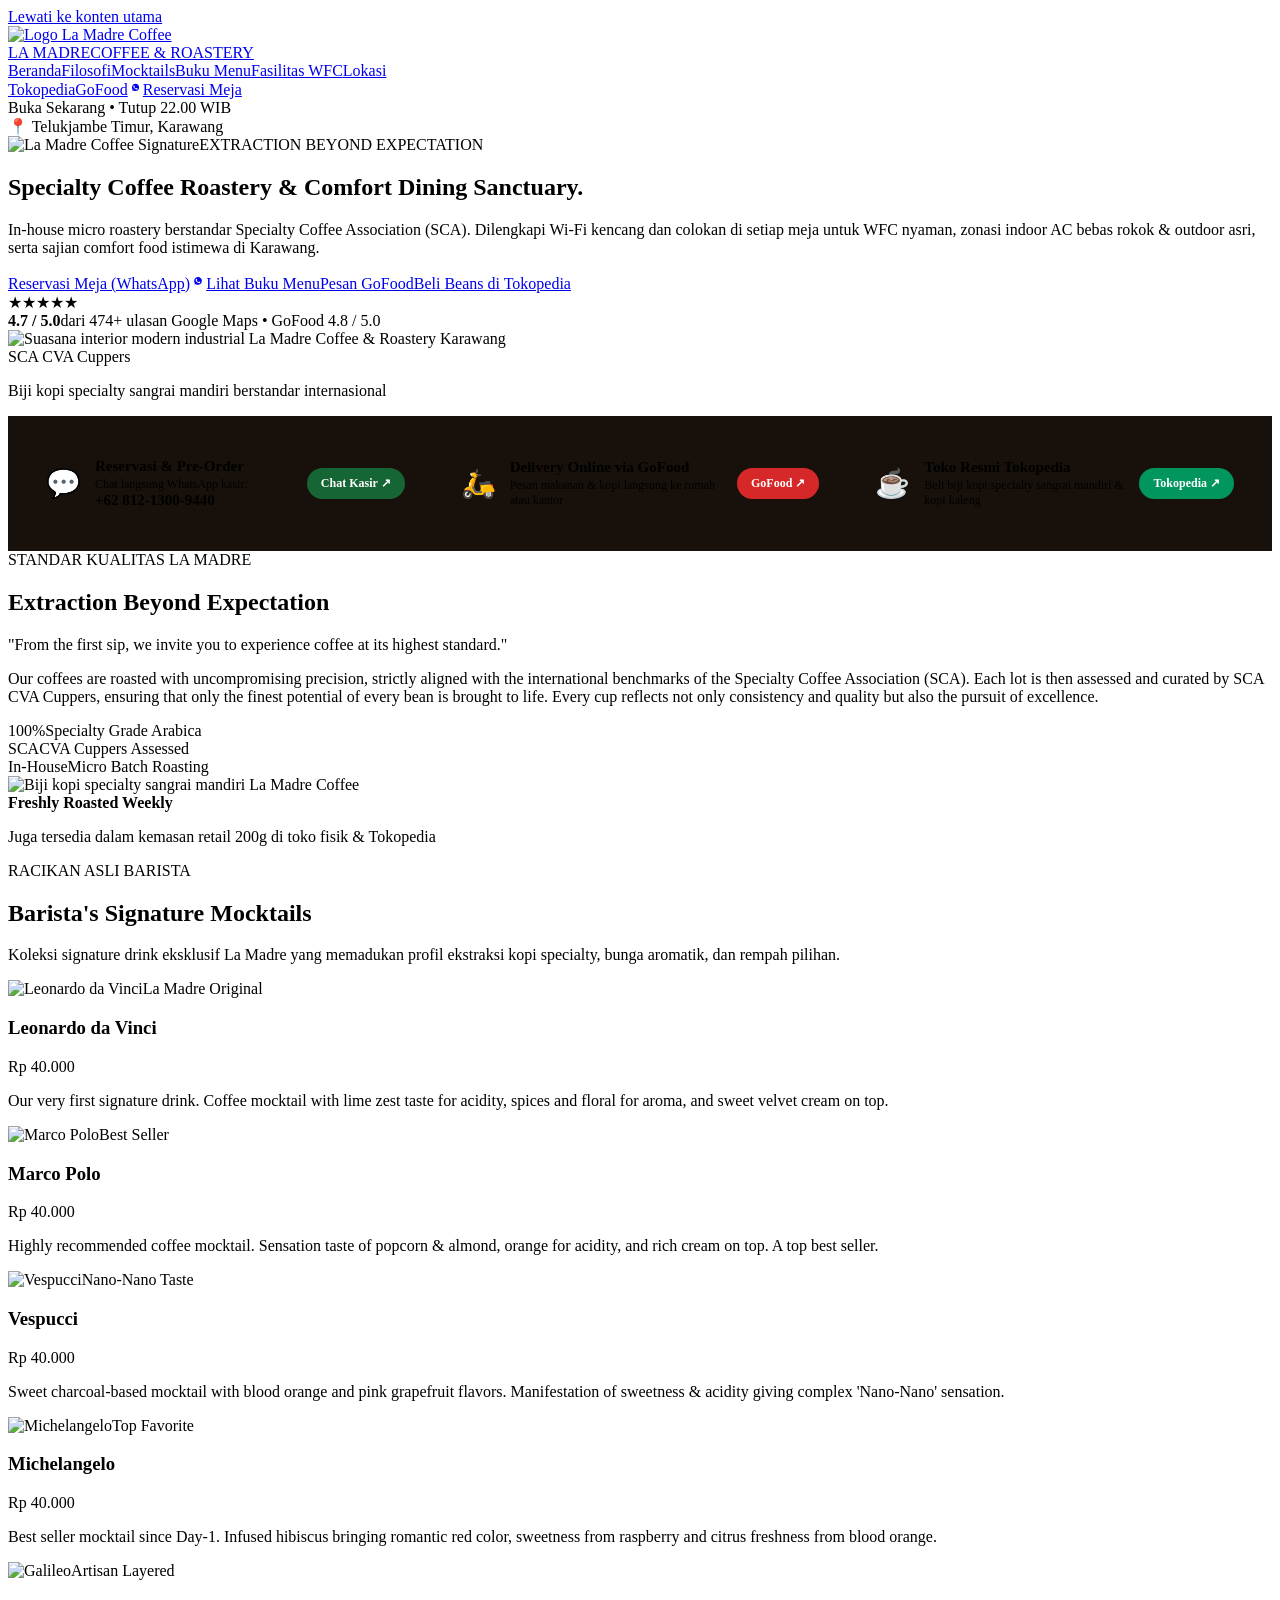
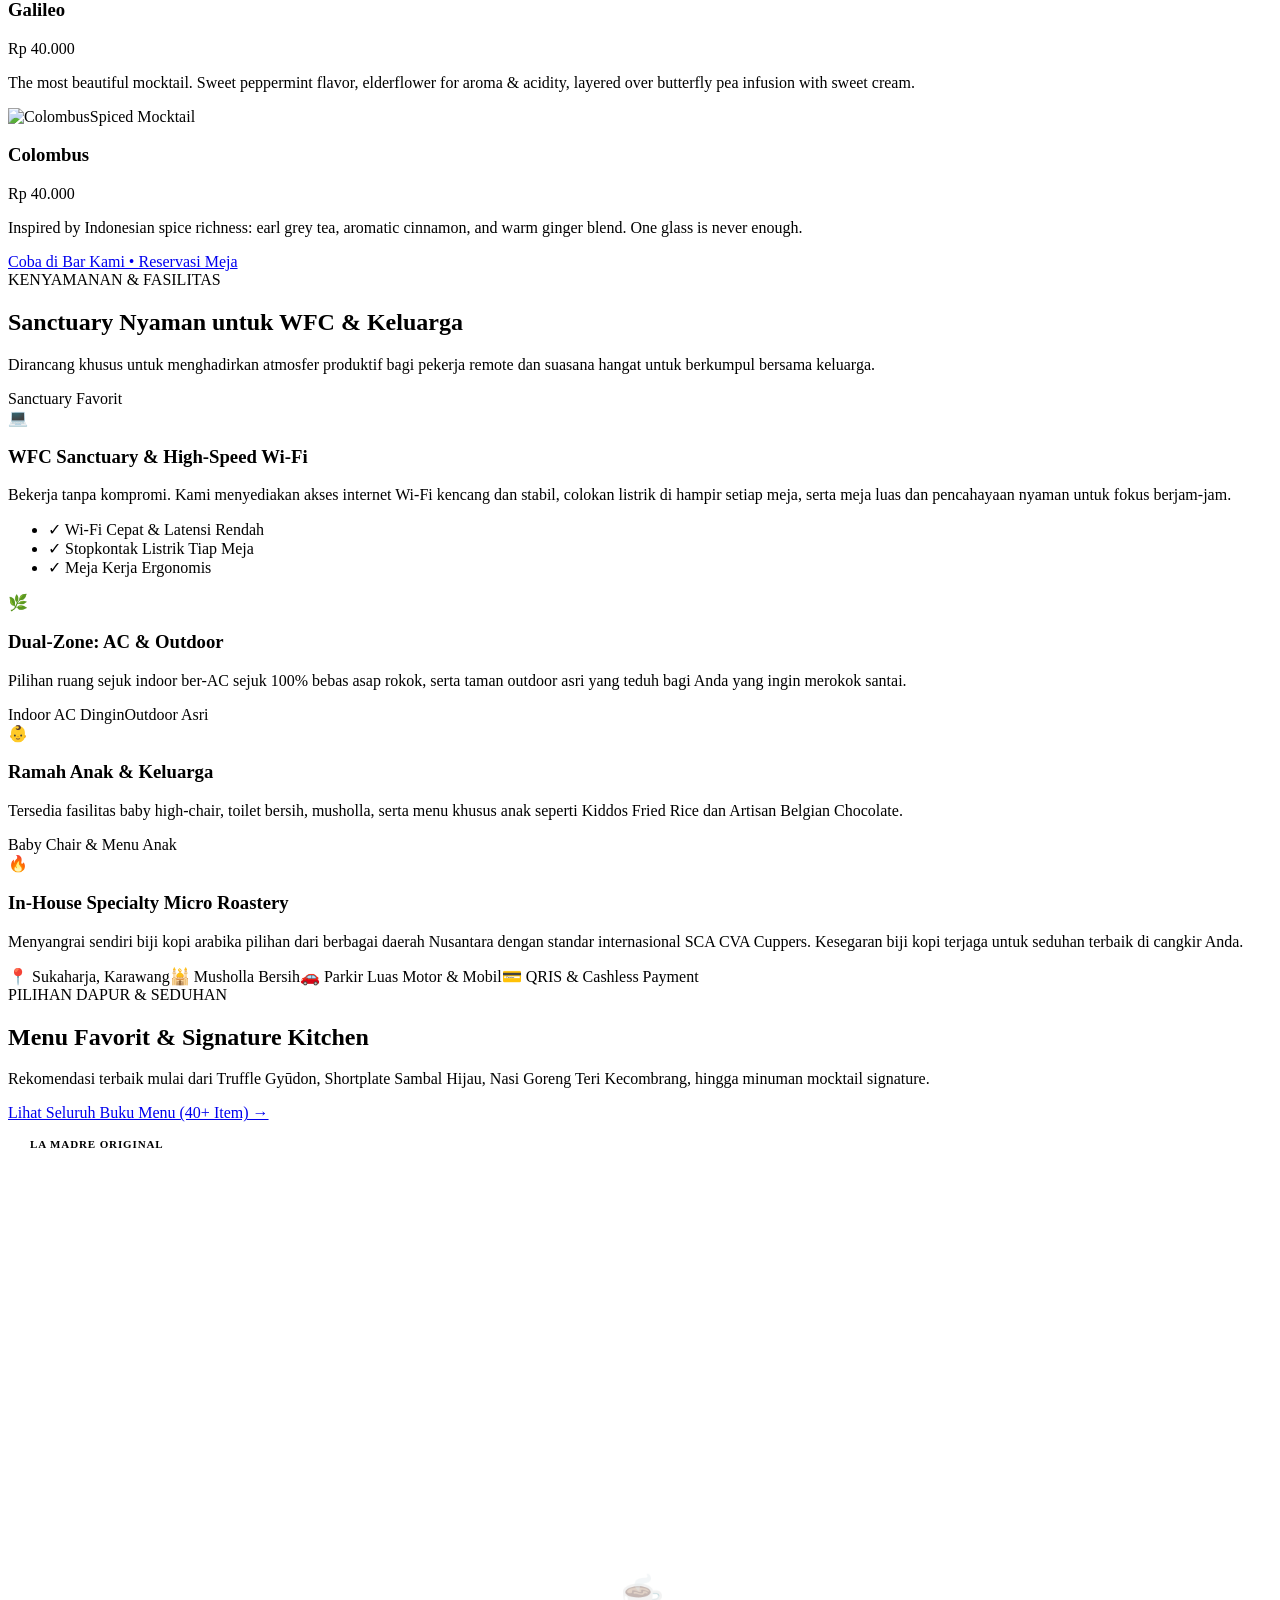
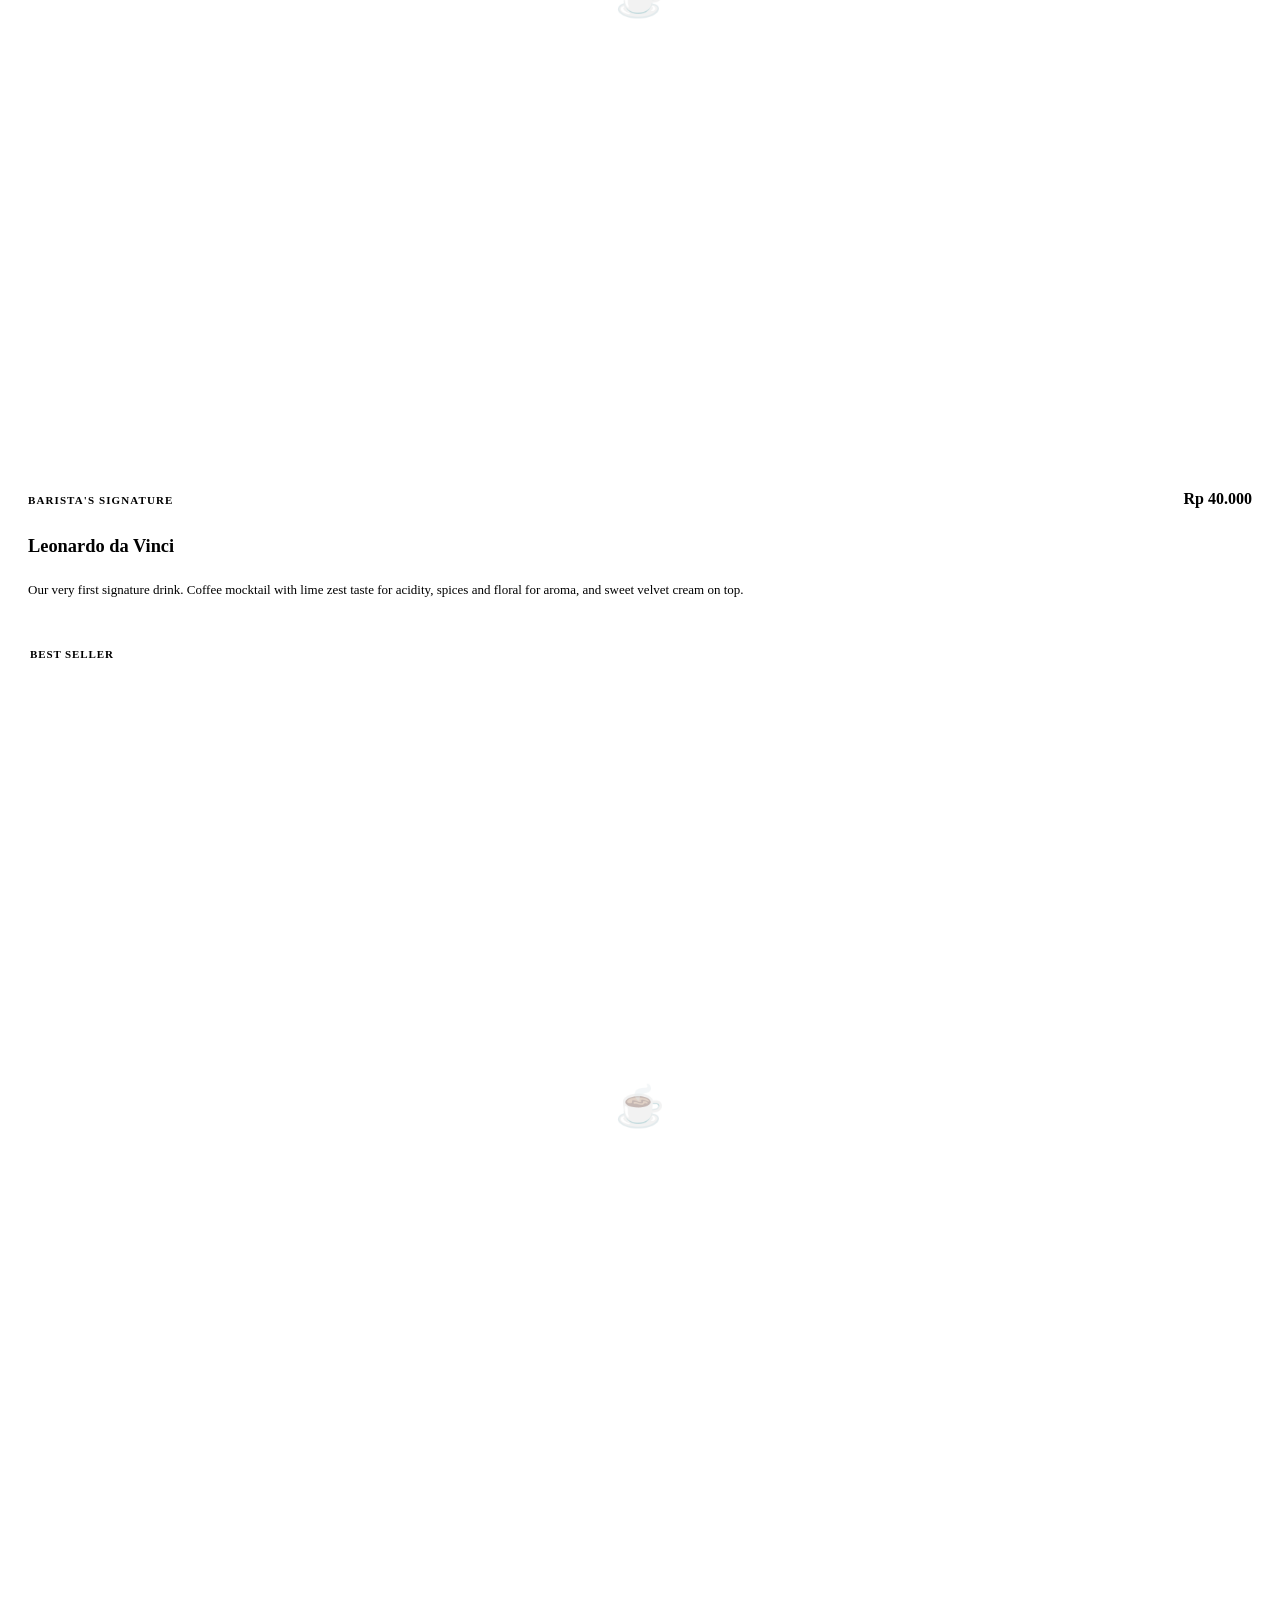
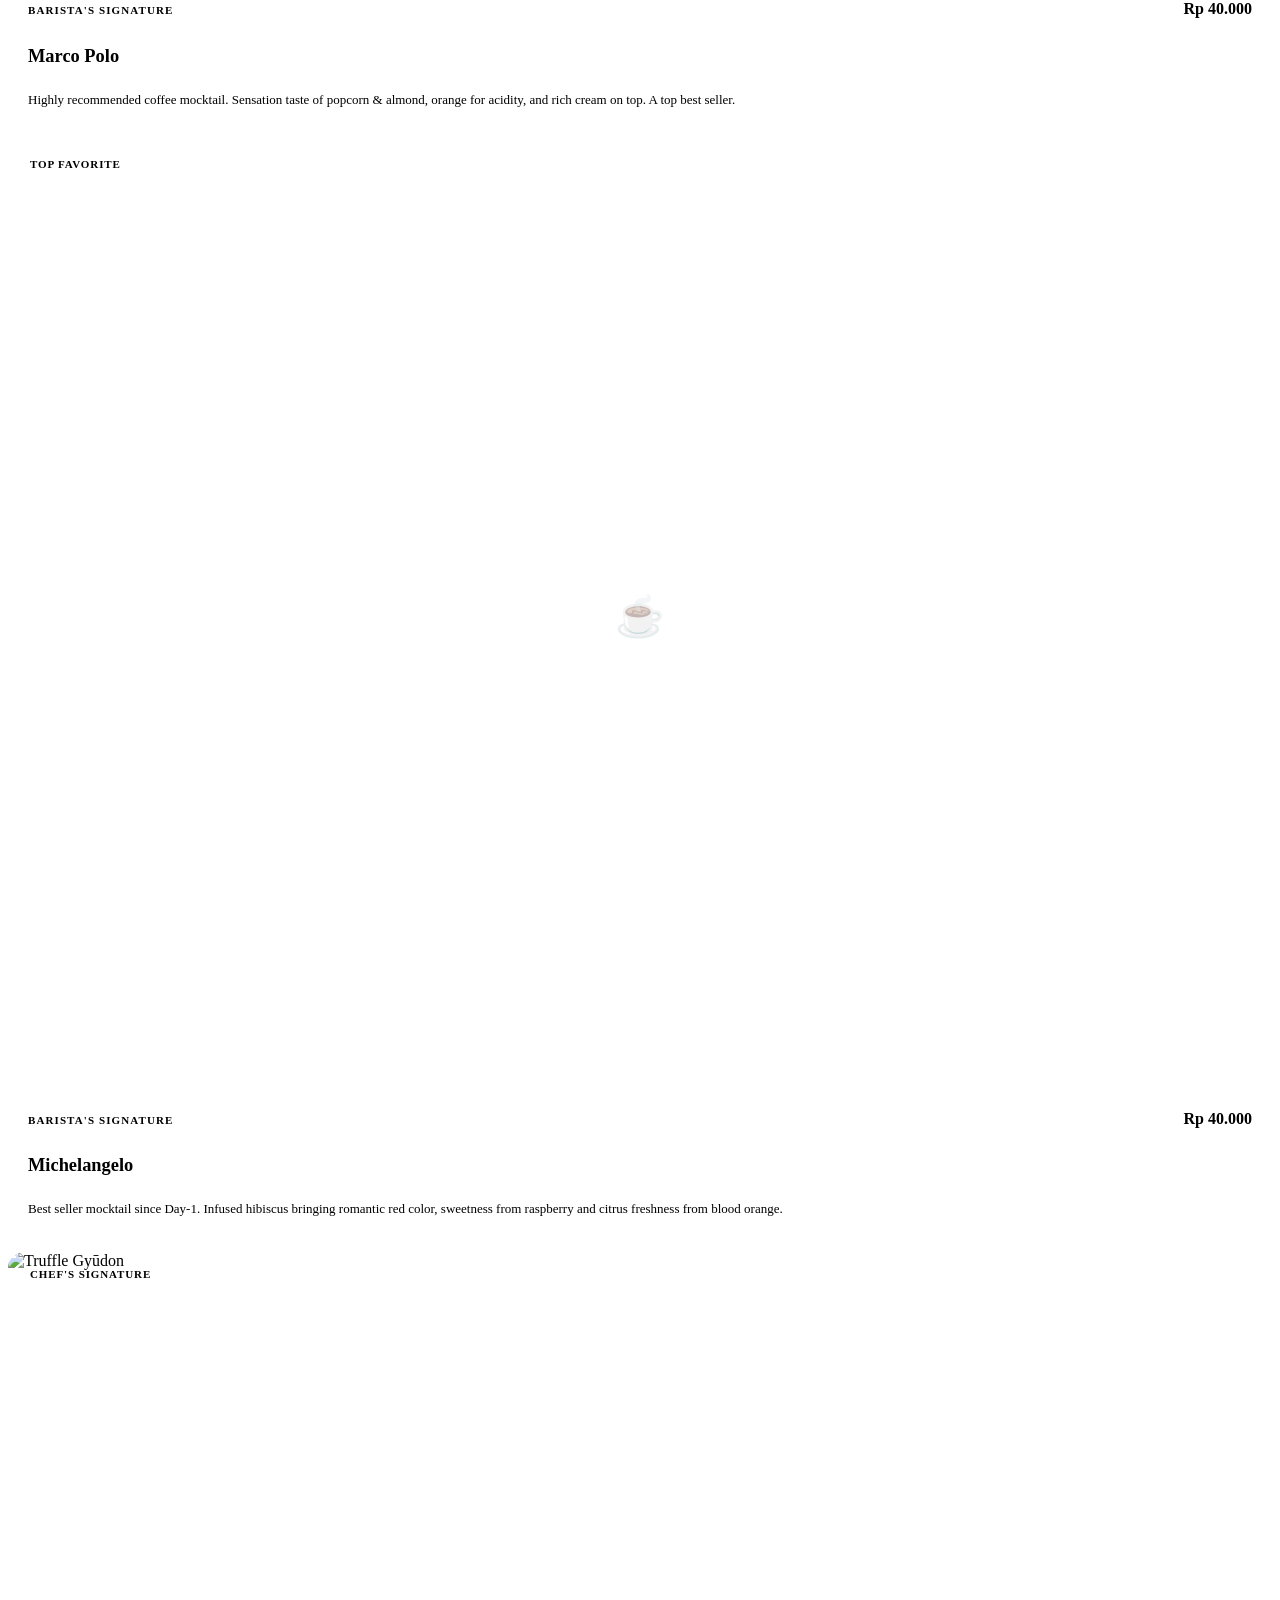
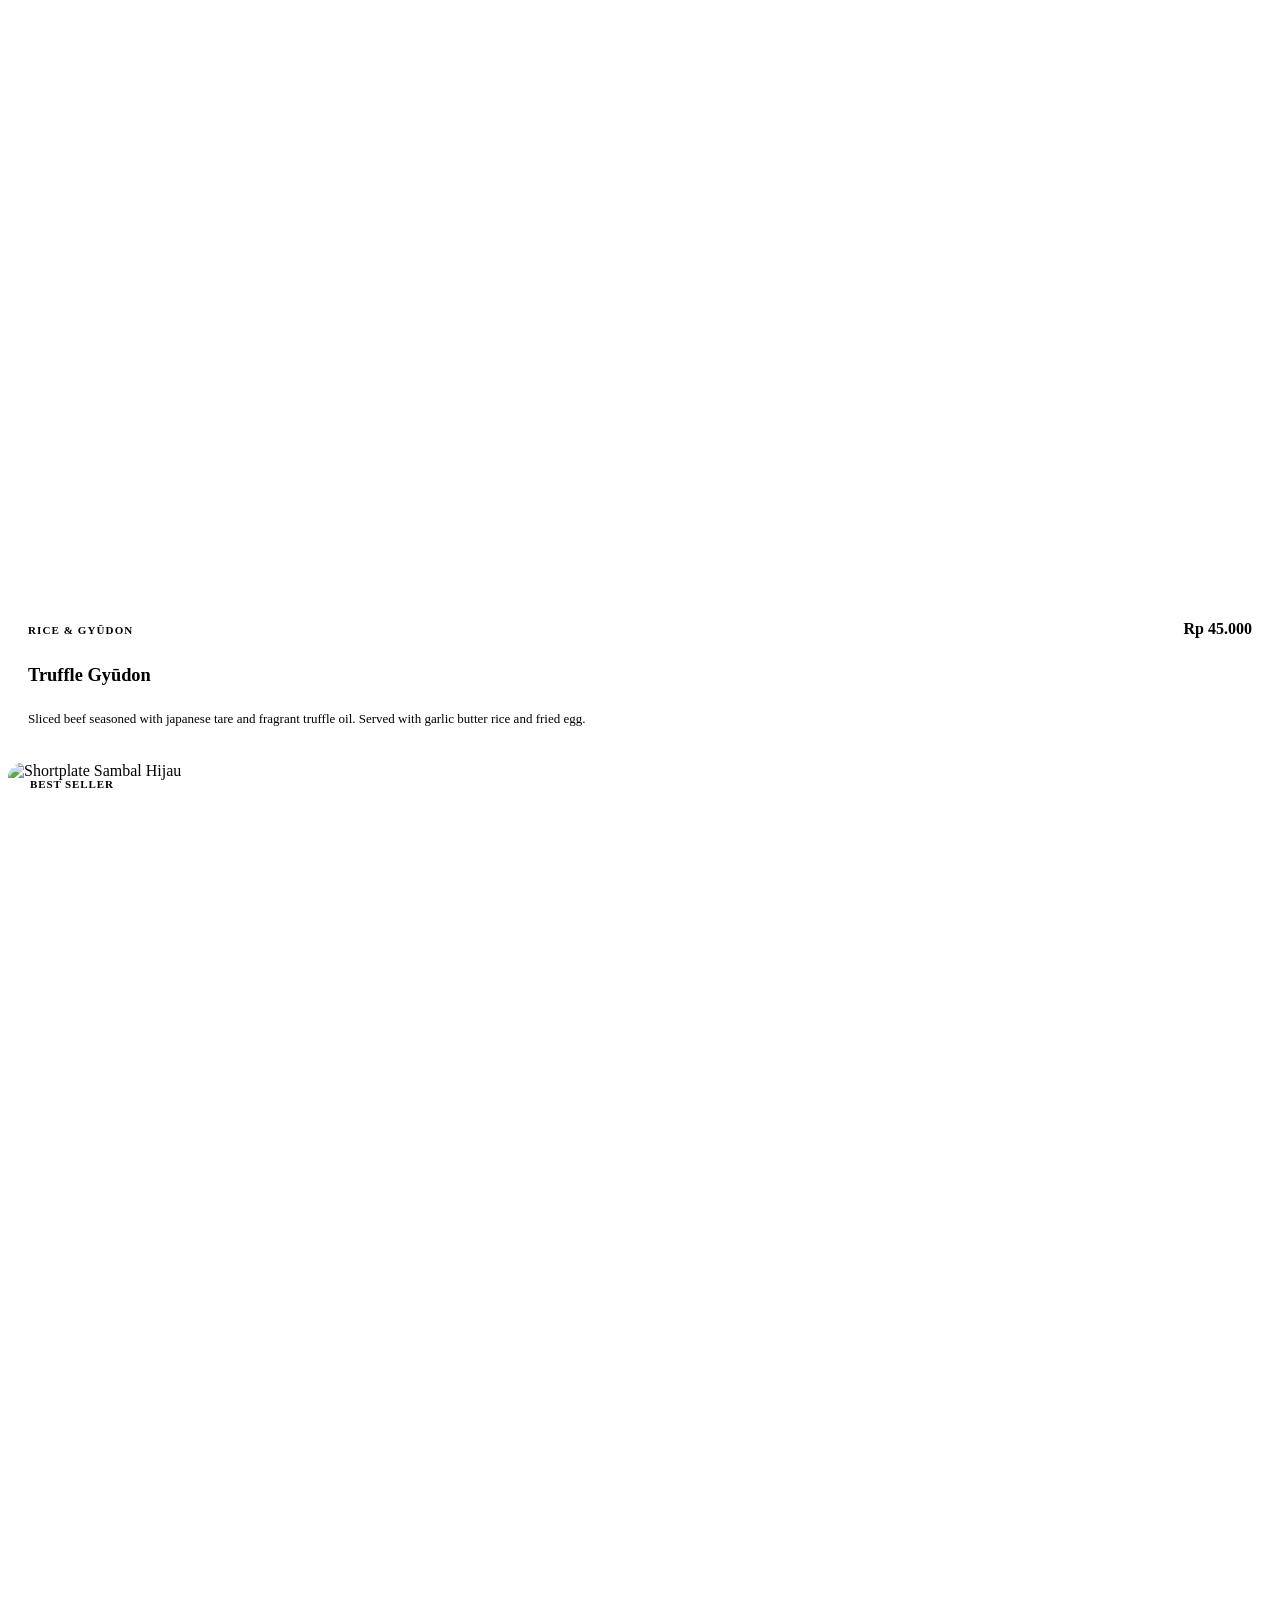
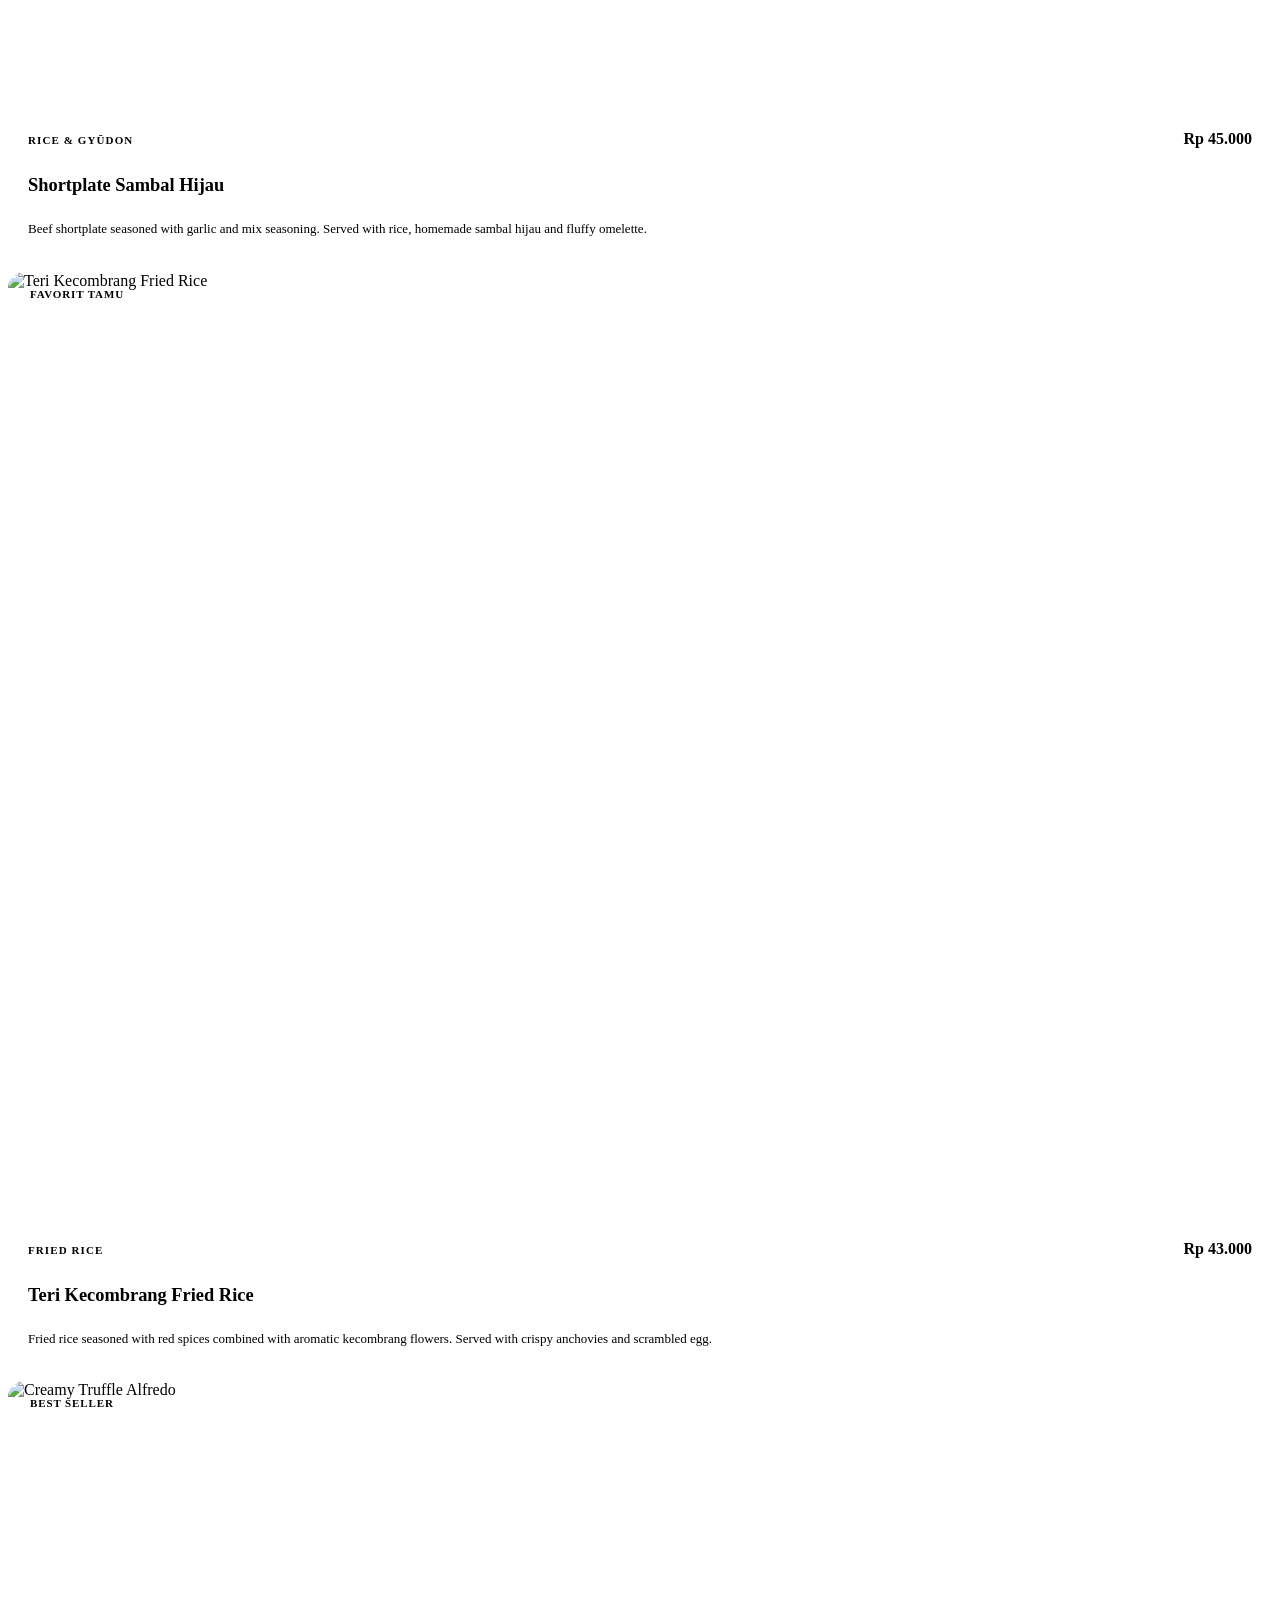
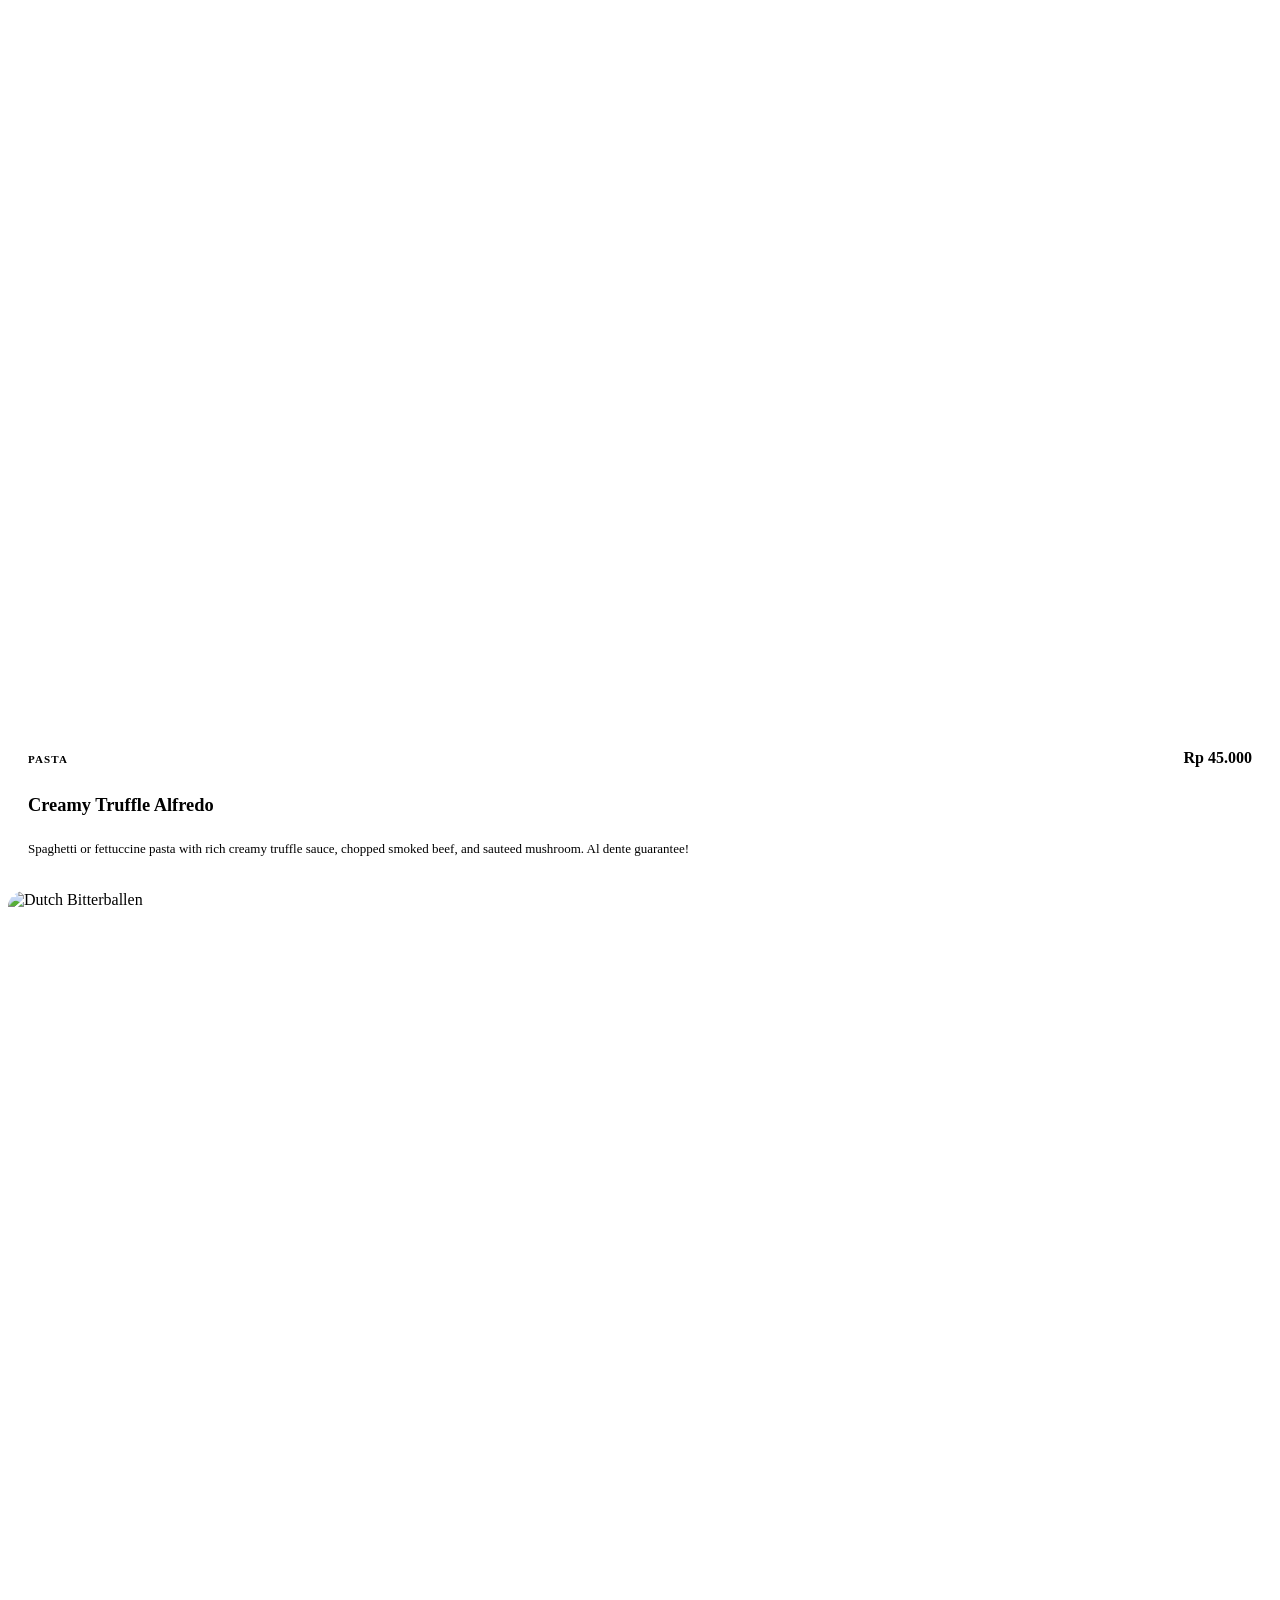
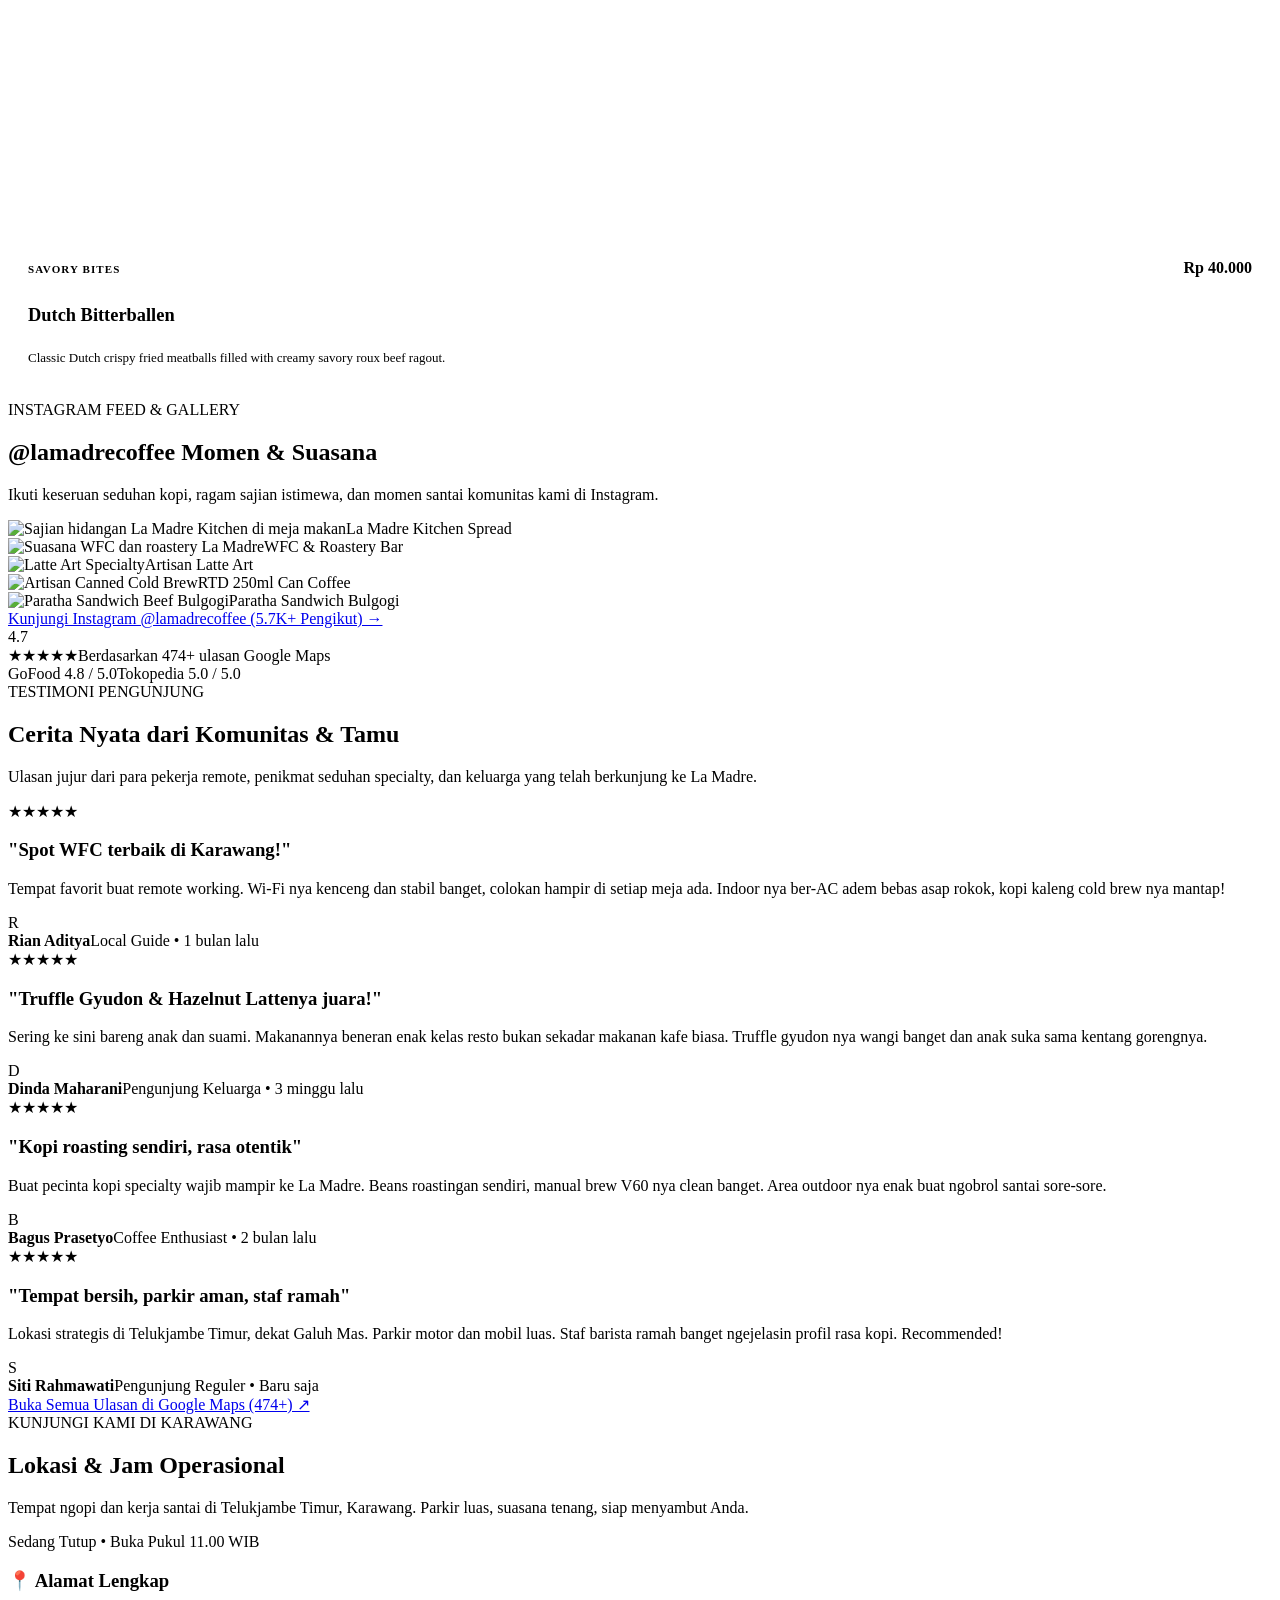
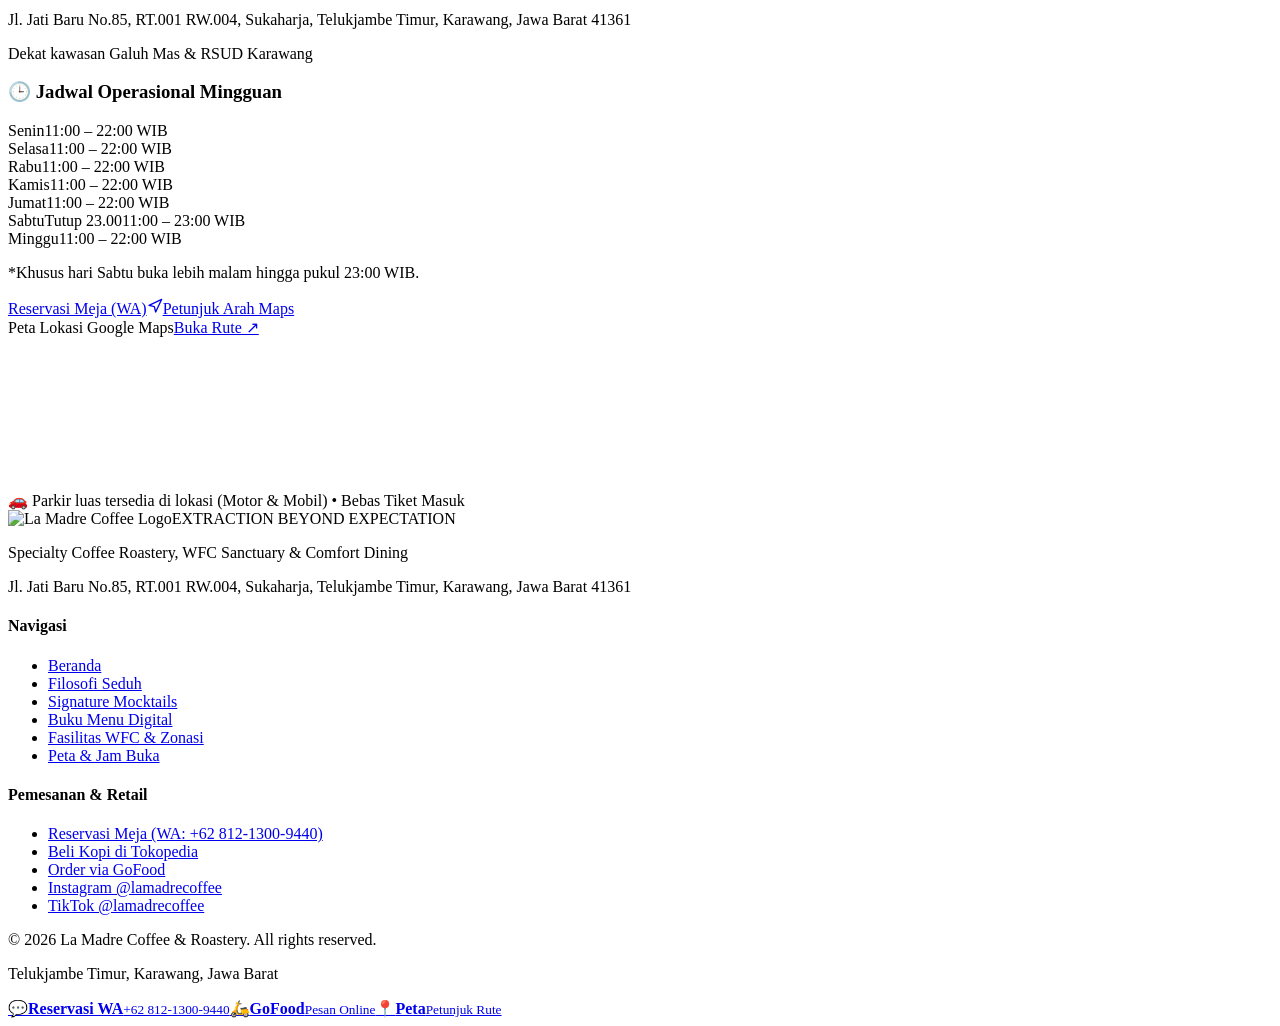
==== commit 6fc035b2: "feat(ui): update luxury dark roastery theme with authentic menu items, mocktails, and channels" ====
--- a/index.html
+++ b/index.html
@@ -1,5 +1,5 @@
-<!DOCTYPE html><html lang="id"><head><meta charset="utf-8"><meta name="viewport" content="width=device-width, initial-scale=1.0"><title>La Madre Coffee &amp; Roastery — Specialty Coffee Roastery &amp; Comfort Sanctuary</title><meta name="description" content="La Madre Coffee &amp; Roastery menghadirkan pengalaman seduhan kopi artisanal dengan biji kopi pilihan sangrai mandiri. Menjadi sanctuary favorit para profesional untuk Work From Cafe (WFC), tempat santai keluarga dengan menu ramah anak, serta ruang temu komunitas hangat di Karawang."><link rel="canonical" href="https://hanafi-digital.github.io/la-madre-coffee/"><!-- Favicon --><link rel="icon" type="image/svg+xml" href="/la-madre-coffee/favicon.svg"><meta name="theme-color" content="#231812"><!-- Open Graph / Meta --><meta property="og:type" content="website"><meta property="og:url" content="https://hanafi-digital.github.io/la-madre-coffee/"><meta property="og:title" content="La Madre Coffee &amp; Roastery — Specialty Coffee Roastery &amp; Comfort Sanctuary"><meta property="og:description" content="La Madre Coffee &amp; Roastery menghadirkan pengalaman seduhan kopi artisanal dengan biji kopi pilihan sangrai mandiri. Menjadi sanctuary favorit para profesional untuk Work From Cafe (WFC), tempat santai keluarga dengan menu ramah anak, serta ruang temu komunitas hangat di Karawang."><meta property="og:locale" content="id_ID"><meta property="og:site_name" content="La Madre Coffee &amp; Roastery"><!-- Structured Data --><script type="application/ld+json">{"@context":"https://schema.org","@type":"CafeOrCoffeeShop","name":"La Madre Coffee & Roastery","description":"La Madre Coffee & Roastery menghadirkan pengalaman seduhan kopi artisanal dengan biji kopi pilihan sangrai mandiri. Menjadi sanctuary favorit para profesional untuk Work From Cafe (WFC), tempat santai keluarga dengan menu ramah anak, serta ruang temu komunitas hangat di Karawang.","url":"https://hanafi-digital.github.io/la-madre-coffee/","telephone":"+62-813-9868-6801","priceRange":"$$","servesCuisine":["Specialty Coffee","Indonesian Comfort Food","Japanese Rice Bowls","Snacks"],"address":{"@type":"PostalAddress","streetAddress":"Jl. Jati Baru No.85, RT.001 RW.004","addressLocality":"Telukjambe Timur, Karawang","addressRegion":"Jawa Barat","postalCode":"41361","addressCountry":"ID"},"geo":{"@type":"GeoCoordinates","latitude":-6.326297,"longitude":107.298165},"openingHoursSpecification":[{"@type":"OpeningHoursSpecification","dayOfWeek":"Monday","opens":"11:00","closes":"22:00"},{"@type":"OpeningHoursSpecification","dayOfWeek":"Tuesday","opens":"11:00","closes":"22:00"},{"@type":"OpeningHoursSpecification","dayOfWeek":"Wednesday","opens":"11:00","closes":"22:00"},{"@type":"OpeningHoursSpecification","dayOfWeek":"Thursday","opens":"11:00","closes":"22:00"},{"@type":"OpeningHoursSpecification","dayOfWeek":"Friday","opens":"11:00","closes":"22:00"},{"@type":"OpeningHoursSpecification","dayOfWeek":"Saturday","opens":"11:00","closes":"23:00"},{"@type":"OpeningHoursSpecification","dayOfWeek":"Sunday","opens":"11:00","closes":"22:00"}],"aggregateRating":{"@type":"AggregateRating","ratingValue":4.7,"reviewCount":474,"bestRating":5,"worstRating":1},"hasMenu":"https://hanafi-digital.github.io/la-madre-coffee/menu"}</script><link rel="stylesheet" href="/la-madre-coffee/_astro/BaseLayout.YAqkCbS9.css"><link rel="stylesheet" href="/la-madre-coffee/_astro/index.CMQ2qRHN.css"><style>.menu-card[data-astro-cid-rq7usql2]{background:var(--color-white);border:1px solid var(--color-border);border-radius:16px;flex-direction:column;transition:transform .15s,box-shadow .15s;display:flex;overflow:hidden;box-shadow:0 2px 8px #2318120a}.menu-card[data-astro-cid-rq7usql2]:hover{transform:translateY(-3px);box-shadow:0 8px 24px #23181214}.card-media[data-astro-cid-rq7usql2]{aspect-ratio:4/3;background:var(--color-oatmeal-card);position:relative;overflow:hidden}.menu-img[data-astro-cid-rq7usql2]{object-fit:cover;width:100%;height:100%;transition:transform .3s}.menu-card[data-astro-cid-rq7usql2]:hover .menu-img[data-astro-cid-rq7usql2]{transform:scale(1.03)}.card-media-placeholder[data-astro-cid-rq7usql2]{aspect-ratio:4/3;background:var(--color-oatmeal-card);justify-content:center;align-items:center;display:flex;position:relative}.placeholder-icon[data-astro-cid-rq7usql2]{opacity:.6;font-size:2.5rem}.badge-signature[data-astro-cid-rq7usql2]{background:var(--color-espresso);color:var(--color-white);text-transform:uppercase;letter-spacing:.05em;border-radius:9999px;padding:4px 10px;font-size:.6875rem;font-weight:700;position:absolute;top:12px;left:12px}.badge-bestseller[data-astro-cid-rq7usql2]{background:var(--color-caramel);color:var(--color-white);text-transform:uppercase;border-radius:9999px;padding:4px 10px;font-size:.6875rem;font-weight:700;position:absolute;top:12px;left:12px}.badge-kids[data-astro-cid-rq7usql2]{color:var(--color-white);text-transform:uppercase;background:#0284c7;border-radius:9999px;padding:4px 10px;font-size:.6875rem;font-weight:700;position:absolute;top:12px;left:12px}.card-body[data-astro-cid-rq7usql2]{flex-direction:column;flex-grow:1;padding:20px;display:flex}.card-top[data-astro-cid-rq7usql2]{justify-content:space-between;align-items:center;margin-bottom:8px;display:flex}.item-category[data-astro-cid-rq7usql2]{text-transform:uppercase;letter-spacing:.05em;color:var(--color-stone-muted);font-size:.75rem;font-weight:700}.item-price[data-astro-cid-rq7usql2]{color:var(--color-caramel);font-size:1rem;font-weight:800}.item-name[data-astro-cid-rq7usql2]{color:var(--color-espresso);margin-bottom:8px;font-size:1.125rem;font-weight:700;line-height:1.3}.item-desc[data-astro-cid-rq7usql2]{color:var(--color-stone);font-size:.875rem;line-height:1.5}
-</style></head><body><a href="#main-content" class="skip-to-content">Lewati ke konten utama</a><header class="site-header" data-astro-cid-nen7h5rs><div class="header-container" data-astro-cid-nen7h5rs><a href="/la-madre-coffee/" class="brand-logo" aria-label="La Madre Coffee - Beranda" data-astro-cid-nen7h5rs><span class="logo-mark" data-astro-cid-nen7h5rs>☕</span><span class="logo-text" data-astro-cid-nen7h5rs><strong data-astro-cid-nen7h5rs>La Madre</strong><span class="logo-badge" data-astro-cid-nen7h5rs>Roastery</span></span></a><nav class="nav-links" aria-label="Navigasi Utama" data-astro-cid-nen7h5rs><a href="/la-madre-coffee/" class="nav-item" data-astro-cid-nen7h5rs>Beranda</a><a href="/la-madre-coffee/#fasilitas" class="nav-item" data-astro-cid-nen7h5rs>Fasilitas</a><a href="/la-madre-coffee/menu" class="nav-item" data-astro-cid-nen7h5rs>Menu</a><a href="/la-madre-coffee/#ulasan" class="nav-item" data-astro-cid-nen7h5rs>Ulasan</a><a href="/la-madre-coffee/#lokasi" class="nav-item" data-astro-cid-nen7h5rs>Lokasi & Jam</a></nav><div class="header-actions" data-astro-cid-nen7h5rs><a href="https://wa.me/6281398686801?text=Halo%20La%20Madre%20Coffee%2C%20saya%20ingin%20tanya%20menu%20dan%20info%20kafe" class="btn-primary" target="_blank" rel="noopener noreferrer" data-astro-cid-nen7h5rs><svg xmlns="http://www.w3.org/2000/svg" width="16" height="16" viewBox="0 0 24 24" fill="currentColor" data-astro-cid-nen7h5rs><path d="M12.031 6.172c-3.181 0-5.767 2.586-5.768 5.766-.001 1.298.38 2.27 1.019 3.287l-.582 2.128 2.182-.573c.978.58 1.911.928 3.145.929 3.178 0 5.767-2.587 5.768-5.766.001-3.187-2.575-5.77-5.764-5.771zm3.392 8.244c-.144.405-.837.774-1.17.824-.299.045-.677.063-1.092-.069-.252-.08-.575-.187-.988-.365-1.739-.751-2.874-2.502-2.961-2.617-.087-.116-.708-.94-.708-1.793s.448-1.273.607-1.446c.159-.173.346-.217.462-.217l.332.006c.106.005.249-.04.39.298.144.347.491 1.2.534 1.287.043.087.072.188.014.304-.058.116-.087.188-.173.289l-.26.304c-.087.086-.177.18-.076.354.101.174.449.741.964 1.201.662.591 1.221.774 1.394.86s.275.072.376-.043c.101-.116.433-.506.549-.68.116-.173.231-.145.39-.087s1.011.477 1.184.564.289.13.332.202c.043.073.043.419-.101.824z" data-astro-cid-nen7h5rs></path></svg><span data-astro-cid-nen7h5rs>Chat Kasir</span></a></div></div></header><main id="main-content"><section class="hero-section" data-astro-cid-ge2uvauf><div class="hero-container" data-astro-cid-ge2uvauf><div class="hero-content" data-astro-cid-ge2uvauf><div class="badge-group" data-astro-cid-ge2uvauf><div class="status-badge-container status-closed" id="live-open-status" data-astro-cid-v57xbnoc><span class="status-indicator" data-astro-cid-v57xbnoc><span class="status-dot" data-astro-cid-v57xbnoc></span><span class="status-ping" data-astro-cid-v57xbnoc></span></span><span class="status-text" id="status-label" data-astro-cid-v57xbnoc>Sedang Tutup • Buka Pukul 11.00 WIB</span></div><script>
+<!DOCTYPE html><html lang="id"><head><meta charset="utf-8"><meta name="viewport" content="width=device-width, initial-scale=1.0"><title>La Madre Coffee &amp; Roastery — Specialty Coffee Roastery, WFC Sanctuary &amp; Comfort Dining</title><meta name="description" content="La Madre Coffee &amp; Roastery menghadirkan pengalaman seduhan kopi artisanal dengan biji kopi pilihan sangrai mandiri oleh SCA CVA Cuppers. Menjadi sanctuary favorit para profesional untuk Work From Cafe (WFC), tempat santai keluarga dengan menu ramah anak, serta ruang temu komunitas hangat di Telukjambe Timur, Karawang."><link rel="canonical" href="https://hanafi-digital.github.io/la-madre-coffee/"><!-- Favicon --><link rel="icon" type="image/svg+xml" href="/la-madre-coffee/favicon.svg"><meta name="theme-color" content="#231812"><!-- Open Graph / Meta --><meta property="og:type" content="website"><meta property="og:url" content="https://hanafi-digital.github.io/la-madre-coffee/"><meta property="og:title" content="La Madre Coffee &amp; Roastery — Specialty Coffee Roastery, WFC Sanctuary &amp; Comfort Dining"><meta property="og:description" content="La Madre Coffee &amp; Roastery menghadirkan pengalaman seduhan kopi artisanal dengan biji kopi pilihan sangrai mandiri oleh SCA CVA Cuppers. Menjadi sanctuary favorit para profesional untuk Work From Cafe (WFC), tempat santai keluarga dengan menu ramah anak, serta ruang temu komunitas hangat di Telukjambe Timur, Karawang."><meta property="og:locale" content="id_ID"><meta property="og:site_name" content="La Madre Coffee &amp; Roastery"><!-- Structured Data --><script type="application/ld+json">{"@context":"https://schema.org","@type":"CafeOrCoffeeShop","name":"La Madre Coffee & Roastery","description":"La Madre Coffee & Roastery menghadirkan pengalaman seduhan kopi artisanal dengan biji kopi pilihan sangrai mandiri oleh SCA CVA Cuppers. Menjadi sanctuary favorit para profesional untuk Work From Cafe (WFC), tempat santai keluarga dengan menu ramah anak, serta ruang temu komunitas hangat di Telukjambe Timur, Karawang.","url":"https://hanafi-digital.github.io/la-madre-coffee/","telephone":"+62-813-9868-6801","priceRange":"$$","servesCuisine":["Specialty Coffee","Indonesian Comfort Food","Japanese Rice Bowls","Snacks"],"address":{"@type":"PostalAddress","streetAddress":"Jl. Jati Baru No.85, RT.001 RW.004","addressLocality":"Telukjambe Timur, Karawang","addressRegion":"Jawa Barat","postalCode":"41361","addressCountry":"ID"},"geo":{"@type":"GeoCoordinates","latitude":-6.326297,"longitude":107.298165},"openingHoursSpecification":[{"@type":"OpeningHoursSpecification","dayOfWeek":"Monday","opens":"11:00","closes":"22:00"},{"@type":"OpeningHoursSpecification","dayOfWeek":"Tuesday","opens":"11:00","closes":"22:00"},{"@type":"OpeningHoursSpecification","dayOfWeek":"Wednesday","opens":"11:00","closes":"22:00"},{"@type":"OpeningHoursSpecification","dayOfWeek":"Thursday","opens":"11:00","closes":"22:00"},{"@type":"OpeningHoursSpecification","dayOfWeek":"Friday","opens":"11:00","closes":"22:00"},{"@type":"OpeningHoursSpecification","dayOfWeek":"Saturday","opens":"11:00","closes":"23:00"},{"@type":"OpeningHoursSpecification","dayOfWeek":"Sunday","opens":"11:00","closes":"22:00"}],"aggregateRating":{"@type":"AggregateRating","ratingValue":4.7,"reviewCount":474,"bestRating":5,"worstRating":1},"hasMenu":"https://hanafi-digital.github.io/la-madre-coffee/menu"}</script><link rel="stylesheet" href="/la-madre-coffee/_astro/BaseLayout.A-3t_54s.css"><style>.order-strip[data-astro-cid-4izsw5ia]{border-top:1px solid var(--color-border);border-bottom:1px solid var(--color-border);background:#18110b;padding:24px 20px}.strip-container[data-astro-cid-4izsw5ia]{grid-template-columns:1fr;gap:20px;max-width:1240px;margin:0 auto;display:grid}@media (width>=860px){.strip-container[data-astro-cid-4izsw5ia]{grid-template-columns:repeat(3,1fr)}}.strip-item[data-astro-cid-4izsw5ia]{background:var(--bg-card);border:1px solid var(--color-border-subtle);border-radius:14px;align-items:center;gap:14px;padding:18px;display:flex}.icon[data-astro-cid-4izsw5ia]{flex-shrink:0;font-size:1.75rem}.text[data-astro-cid-4izsw5ia]{flex-grow:1}.text[data-astro-cid-4izsw5ia] strong[data-astro-cid-4izsw5ia]{color:var(--text-primary);font-size:.9375rem;display:block}.text[data-astro-cid-4izsw5ia] p[data-astro-cid-4izsw5ia]{color:var(--text-muted);margin:2px 0 0;font-size:.75rem}.strip-btn[data-astro-cid-4izsw5ia]{white-space:nowrap;border-radius:9999px;padding:8px 14px;font-size:.75rem;font-weight:700;text-decoration:none;transition:transform .15s}.strip-btn[data-astro-cid-4izsw5ia]:hover{transform:translateY(-2px)}.btn-wa[data-astro-cid-4izsw5ia]{color:#fff;background:#166534}.btn-gf[data-astro-cid-4izsw5ia]{color:#fff;background:#d62828}.btn-tp[data-astro-cid-4izsw5ia]{color:#fff;background:#00965e}.menu-card[data-astro-cid-rq7usql2]{background:var(--bg-card);border:1px solid var(--color-border);border-radius:16px;flex-direction:column;transition:transform .2s,border-color .2s,box-shadow .2s;display:flex;overflow:hidden}.menu-card[data-astro-cid-rq7usql2]:hover{border-color:var(--color-gold);transform:translateY(-3px);box-shadow:0 8px 24px #0006}.card-media[data-astro-cid-rq7usql2]{aspect-ratio:4/3;background:var(--bg-surface);position:relative;overflow:hidden}.menu-img[data-astro-cid-rq7usql2]{object-fit:cover;width:100%;height:100%;transition:transform .3s}.menu-card[data-astro-cid-rq7usql2]:hover .menu-img[data-astro-cid-rq7usql2]{transform:scale(1.04)}.card-media-placeholder[data-astro-cid-rq7usql2]{aspect-ratio:4/3;background:var(--bg-surface);justify-content:center;align-items:center;display:flex;position:relative}.ph-icon[data-astro-cid-rq7usql2]{opacity:.4;font-size:2.5rem}.badge-tag[data-astro-cid-rq7usql2]{background:var(--color-gold);color:var(--text-inverse);text-transform:uppercase;letter-spacing:.08em;border-radius:9999px;padding:4px 10px;font-size:.6875rem;font-weight:700;position:absolute;top:12px;left:12px}.badge-gold[data-astro-cid-rq7usql2]{background:var(--color-gold);color:var(--text-inverse)}.badge-kids[data-astro-cid-rq7usql2]{color:#fff;background:#0284c7}.card-body[data-astro-cid-rq7usql2]{flex-direction:column;flex-grow:1;padding:20px;display:flex}.card-top[data-astro-cid-rq7usql2]{justify-content:space-between;align-items:baseline;margin-bottom:8px;display:flex}.cat-label[data-astro-cid-rq7usql2]{letter-spacing:.1em;text-transform:uppercase;color:var(--color-gold);font-size:.6875rem;font-weight:700}.item-price[data-astro-cid-rq7usql2]{color:var(--text-primary);font-size:1rem;font-weight:700}.cold-price[data-astro-cid-rq7usql2]{color:var(--text-muted);font-size:.75rem;font-weight:400}.item-name[data-astro-cid-rq7usql2]{font-family:var(--font-serif);color:var(--text-primary);margin-bottom:8px;font-size:1.15rem;font-weight:700;line-height:1.3}.item-desc[data-astro-cid-rq7usql2]{color:var(--text-secondary);font-size:.8125rem;line-height:1.5}
+</style><link rel="stylesheet" href="/la-madre-coffee/_astro/index.B-epZV1u.css"></head><body><a href="#main-content" class="skip-to-content">Lewati ke konten utama</a><header class="site-header" data-astro-cid-nen7h5rs><div class="header-container" data-astro-cid-nen7h5rs><a href="/la-madre-coffee/" class="brand-logo" aria-label="La Madre Coffee - Beranda" data-astro-cid-nen7h5rs><img src="/la-madre-coffee/_astro/logo-white.D5ZnGhhZ_Z2usiyh.webp" alt="Logo La Madre Coffee" data-astro-cid-nen7h5rs="true" loading="lazy" decoding="async" width="56" height="32" class="logo-signature"><div class="brand-naming" data-astro-cid-nen7h5rs><span class="brand-title" data-astro-cid-nen7h5rs>LA MADRE</span><span class="brand-subtitle" data-astro-cid-nen7h5rs>COFFEE & ROASTERY</span></div></a><nav class="nav-links" aria-label="Navigasi Utama" data-astro-cid-nen7h5rs><a href="/la-madre-coffee/" class="nav-item" data-astro-cid-nen7h5rs>Beranda</a><a href="/la-madre-coffee/#filosofi" class="nav-item" data-astro-cid-nen7h5rs>Filosofi</a><a href="/la-madre-coffee/#mocktails" class="nav-item" data-astro-cid-nen7h5rs>Mocktails</a><a href="/la-madre-coffee/menu" class="nav-item" data-astro-cid-nen7h5rs>Buku Menu</a><a href="/la-madre-coffee/#fasilitas" class="nav-item" data-astro-cid-nen7h5rs>Fasilitas WFC</a><a href="/la-madre-coffee/#lokasi" class="nav-item" data-astro-cid-nen7h5rs>Lokasi</a></nav><div class="header-actions" data-astro-cid-nen7h5rs><a href="https://www.tokopedia.com/lamadrecoffee" class="btn-ghost" target="_blank" rel="noopener noreferrer" title="Beli Beans di Tokopedia" data-astro-cid-nen7h5rs><span data-astro-cid-nen7h5rs>Tokopedia</span></a><a href="https://gofood.co.id/karawang/restaurant/la-madre-coffee-roastery-karawang-a5507d35-40d7-4a4b-a8cd-db72c3b23bd6" class="btn-ghost" target="_blank" rel="noopener noreferrer" title="Pesan via GoFood" data-astro-cid-nen7h5rs><span data-astro-cid-nen7h5rs>GoFood</span></a><a href="https://api.whatsapp.com/send/?phone=6281213009440&amp;text=Halo%20La%20Madre%20Coffee%2C%20saya%20ingin%20reservasi%20meja%20%2F%20info%20kafe&amp;type=phone_number&amp;app_absent=0" class="btn-gold" target="_blank" rel="noopener noreferrer" data-astro-cid-nen7h5rs><svg xmlns="http://www.w3.org/2000/svg" width="15" height="15" viewBox="0 0 24 24" fill="currentColor" data-astro-cid-nen7h5rs><path d="M12.031 6.172c-3.181 0-5.767 2.586-5.768 5.766-.001 1.298.38 2.27 1.019 3.287l-.582 2.128 2.182-.573c.978.58 1.911.928 3.145.929 3.178 0 5.767-2.587 5.768-5.766.001-3.187-2.575-5.77-5.764-5.771zm3.392 8.244c-.144.405-.837.774-1.17.824-.299.045-.677.063-1.092-.069-.252-.08-.575-.187-.988-.365-1.739-.751-2.874-2.502-2.961-2.617-.087-.116-.708-.94-.708-1.793s.448-1.273.607-1.446c.159-.173.346-.217.462-.217l.332.006c.106.005.249-.04.39.298.144.347.491 1.2.534 1.287.043.087.072.188.014.304-.058.116-.087.188-.173.289l-.26.304c-.087.086-.177.18-.076.354.101.174.449.741.964 1.201.662.591 1.221.774 1.394.86s.275.072.376-.043c.101-.116.433-.506.549-.68.116-.173.231-.145.39-.087s1.011.477 1.184.564.289.13.332.202c.043.073.043.419-.101.824z" data-astro-cid-nen7h5rs></path></svg><span data-astro-cid-nen7h5rs>Reservasi Meja</span></a></div></div></header><main id="main-content"><section class="hero-section" data-astro-cid-ge2uvauf><div class="hero-bg-overlay" data-astro-cid-ge2uvauf></div><div class="hero-container" data-astro-cid-ge2uvauf><div class="hero-content" data-astro-cid-ge2uvauf><div class="hero-top-badges" data-astro-cid-ge2uvauf><div class="status-badge-container status-closed" id="live-open-status" data-astro-cid-v57xbnoc><span class="status-indicator" data-astro-cid-v57xbnoc><span class="status-dot" data-astro-cid-v57xbnoc></span><span class="status-ping" data-astro-cid-v57xbnoc></span></span><span class="status-text" id="status-label" data-astro-cid-v57xbnoc>Sedang Tutup • Buka Pukul 11.00 WIB</span></div><script>
   (function() {
     function updateStatus() {
       try {
@@ -39,7 +39,7 @@
     updateStatus();
     setInterval(updateStatus, 60000);
   })();
-</script><span class="location-badge" data-astro-cid-ge2uvauf>📍 Sukaharja, Karawang</span></div><h1 class="hero-title" data-astro-cid-ge2uvauf>Where Specialty Coffee Meets <span class="highlight" data-astro-cid-ge2uvauf>Comfort Sanctuary</span>.</h1><p class="hero-description" data-astro-cid-ge2uvauf>In-house specialty coffee roastery di Telukjambe Timur, Karawang. Dilengkapi Wi-Fi kencang dan colokan di setiap meja untuk WFC nyaman, zonasi indoor AC bebas rokok &amp; outdoor asri, serta ragam comfort food lezat.</p><div class="hero-actions" data-astro-cid-ge2uvauf><a href="/la-madre-coffee/menu" class="btn-primary-hero" data-astro-cid-ge2uvauf><span data-astro-cid-ge2uvauf>Jelajahi Menu</span><svg xmlns="http://www.w3.org/2000/svg" width="18" height="18" viewBox="0 0 24 24" fill="none" stroke="currentColor" stroke-width="2" stroke-linecap="round" stroke-linejoin="round" data-astro-cid-ge2uvauf><line x1="5" y1="12" x2="19" y2="12" data-astro-cid-ge2uvauf></line><polyline points="12 5 19 12 12 19" data-astro-cid-ge2uvauf></polyline></svg></a><a href="https://maps.app.goo.gl/yM26hAicfH1uH7yv9" class="btn-secondary-hero" target="_blank" rel="noopener noreferrer" data-astro-cid-ge2uvauf><svg xmlns="http://www.w3.org/2000/svg" width="18" height="18" viewBox="0 0 24 24" fill="none" stroke="currentColor" stroke-width="2" stroke-linecap="round" stroke-linejoin="round" data-astro-cid-ge2uvauf><polygon points="3 11 22 2 13 21 11 13 3 11" data-astro-cid-ge2uvauf></polygon></svg><span data-astro-cid-ge2uvauf>Petunjuk Arah</span></a></div><div class="hero-social-proof" data-astro-cid-ge2uvauf><div class="rating-stars" data-astro-cid-ge2uvauf>★★★★★</div><div class="rating-meta" data-astro-cid-ge2uvauf><strong data-astro-cid-ge2uvauf>4.7 / 5.0</strong><span data-astro-cid-ge2uvauf>dari 474+ ulasan Google Maps</span></div></div></div><div class="hero-visual" data-astro-cid-ge2uvauf><div class="image-wrapper" data-astro-cid-ge2uvauf><img src="/la-madre-coffee/_astro/hero-roastery.M5msVd4a_Z1LyefM.webp" alt="Interior hangat La Madre Coffee &amp; Roastery dengan suasana WFC nyaman dan bar espresso" loading="eager" fetchpriority="high" data-astro-cid-ge2uvauf="true" decoding="async" width="640" height="480" class="hero-image"><div class="feature-floating-card" data-astro-cid-ge2uvauf><span class="card-icon" data-astro-cid-ge2uvauf>⚡</span><div data-astro-cid-ge2uvauf><strong data-astro-cid-ge2uvauf>WFC Sanctuary</strong><p data-astro-cid-ge2uvauf>Wi-Fi Cepat & Stopkontak Setiap Meja</p></div></div></div></div></div></section><section class="facilities-section" id="fasilitas" data-astro-cid-rb7kqh2j><div class="section-container" data-astro-cid-rb7kqh2j><div class="section-header" data-astro-cid-rb7kqh2j><span class="section-eyebrow" data-astro-cid-rb7kqh2j>Mengapa La Madre</span><h2 class="section-title" data-astro-cid-rb7kqh2j>Sanctuary Nyaman untuk Segala Kebutuhan</h2><p class="section-desc" data-astro-cid-rb7kqh2j>Dari fokus kerja dengan laptop, santai keluarga bersama anak, hingga seduhan kopi artisanal hasil roasting mandiri.</p></div><div class="bento-grid" data-astro-cid-rb7kqh2j><!-- WFC Card (Large Bento Item) --><div class="bento-card bento-card-large card-wfc" data-astro-cid-rb7kqh2j><div class="card-badge" data-astro-cid-rb7kqh2j>Paling Favorit</div><div class="card-icon-bubble" data-astro-cid-rb7kqh2j>💻</div><h3 class="card-title" data-astro-cid-rb7kqh2j>WFC Sanctuary & High-Speed Wi-Fi</h3><p class="card-desc" data-astro-cid-rb7kqh2j>Bekerja tanpa distraksi. Kami menyediakan koneksi internet cepat stabil, stopkontak melimpah di setiap sudut meja, dan tata ruang lapang yang mendukung fokus kerja maupun meeting santai.</p><ul class="perk-list" data-astro-cid-rb7kqh2j><li data-astro-cid-rb7kqh2j>✓ Wi-Fi Latensi Rendah</li><li data-astro-cid-rb7kqh2j>✓ Stopkontak Tiap Meja</li><li data-astro-cid-rb7kqh2j>✓ Meja Ergonomis & Kursi Empuk</li></ul></div><!-- Dual Zone Card --><div class="bento-card card-dual" data-astro-cid-rb7kqh2j><div class="card-icon-bubble" data-astro-cid-rb7kqh2j>🌿</div><h3 class="card-title" data-astro-cid-rb7kqh2j>Dual-Zone: AC & Outdoor</h3><p class="card-desc" data-astro-cid-rb7kqh2j>Bebas pilih suasana: ruang indoor sejuk ber-AC 100% non-smoking yang higienis, atau taman outdoor asri untuk mengobrol dan merokok santai.</p><div class="zone-pills" data-astro-cid-rb7kqh2j><span class="pill" data-astro-cid-rb7kqh2j>Indoor AC Dingin</span><span class="pill" data-astro-cid-rb7kqh2j>Outdoor Asri</span></div></div><!-- Kids & Family Card --><div class="bento-card card-family" data-astro-cid-rb7kqh2j><div class="card-icon-bubble" data-astro-cid-rb7kqh2j>👶</div><h3 class="card-title" data-astro-cid-rb7kqh2j>Ramah Anak & Keluarga</h3><p class="card-desc" data-astro-cid-rb7kqh2j>Didesain nyaman untuk seluruh anggota keluarga dengan fasilitas baby high chair, area aman, dan pilihan menu non-pedas & non-kopi yang lezat.</p><span class="badge-tag" data-astro-cid-rb7kqh2j>Baby Chair & Menu Anak</span></div><!-- In-House Roastery Card (Wide Bento Item) --><div class="bento-card bento-card-wide card-roastery" data-astro-cid-rb7kqh2j><div class="roastery-content" data-astro-cid-rb7kqh2j><div class="card-icon-bubble" data-astro-cid-rb7kqh2j>🔥</div><div data-astro-cid-rb7kqh2j><h3 class="card-title" data-astro-cid-rb7kqh2j>In-House Specialty Micro Roastery</h3><p class="card-desc" data-astro-cid-rb7kqh2j>Kami menyangrai sendiri biji kopi specialty terbaik dari petani Nusantara. Setiap cangkir diseduh segar dengan profil rasa otentik yang terjaga konsistensinya. Tersedia juga biji kopi sangrai kemasan untuk diseduh di rumah.</p></div></div><div class="amenities-row" data-astro-cid-rb7kqh2j><span class="amenity" data-astro-cid-rb7kqh2j>📍 Sukaharja, Karawang</span><span class="amenity" data-astro-cid-rb7kqh2j>🕌 Musholla Bersih</span><span class="amenity" data-astro-cid-rb7kqh2j>🚗 Parkir Mobil & Motor</span><span class="amenity" data-astro-cid-rb7kqh2j>💳 Pembayaran QRIS & Cashless</span></div></div></div></div></section><section class="featured-menu-section" id="menu-unggulan" data-astro-cid-irvfo53k><div class="section-container" data-astro-cid-irvfo53k><div class="section-header" data-astro-cid-irvfo53k><div class="header-left" data-astro-cid-irvfo53k><span class="section-eyebrow" data-astro-cid-irvfo53k>Pilihan Terbaik</span><h2 class="section-title" data-astro-cid-irvfo53k>Menu Unggulan & Signature</h2><p class="section-desc" data-astro-cid-irvfo53k>Racikan kopi artisanal terfavorit dan hidangan lezat yang paling sering dipesan pelanggan kami.</p></div><div class="header-right" data-astro-cid-irvfo53k><a href="/la-madre-coffee/menu" class="btn-view-all" data-astro-cid-irvfo53k><span data-astro-cid-irvfo53k>Lihat Seluruh Menu (12+)</span><svg xmlns="http://www.w3.org/2000/svg" width="16" height="16" viewBox="0 0 24 24" fill="none" stroke="currentColor" stroke-width="2" stroke-linecap="round" stroke-linejoin="round" data-astro-cid-irvfo53k><line x1="5" y1="12" x2="19" y2="12" data-astro-cid-irvfo53k></line><polyline points="12 5 19 12 12 19" data-astro-cid-irvfo53k></polyline></svg></a></div></div><div class="menu-grid" data-astro-cid-irvfo53k><div class="menu-card" data-astro-cid-rq7usql2><div class="card-media" data-astro-cid-rq7usql2><img src="/la-madre-coffee/_astro/canned-cold-brew.c2UgNCa__Z1RNHRT.webp" alt="Artisan Cold Brew (Can)" loading="lazy" data-astro-cid-rq7usql2="true" decoding="async" width="400" height="300" class="menu-img"><span class="badge-signature" data-astro-cid-rq7usql2>Signature</span></div><div class="card-body" data-astro-cid-rq7usql2><div class="card-top" data-astro-cid-rq7usql2><span class="item-category" data-astro-cid-rq7usql2>Signature Drinks</span><span class="item-price" data-astro-cid-rq7usql2>Rp 32.000</span></div><h3 class="item-name" data-astro-cid-rq7usql2>Artisan Cold Brew (Can)</h3><p class="item-desc" data-astro-cid-rq7usql2>Kopi seduh dingin specialty dalam kemasan kaleng praktis kedap udara. Rasa lembut, low-acid, dengan aroma floral dan cokelat pekat yang menyegarkan.</p></div></div><div class="menu-card" data-astro-cid-rq7usql2><div class="card-media" data-astro-cid-rq7usql2><img src="/la-madre-coffee/_astro/latte-art.CxVjCbd5_ZeWSmq.webp" alt="Specialty Hazelnut Latte" loading="lazy" data-astro-cid-rq7usql2="true" decoding="async" width="400" height="300" class="menu-img"><span class="badge-signature" data-astro-cid-rq7usql2>Signature</span></div><div class="card-body" data-astro-cid-rq7usql2><div class="card-top" data-astro-cid-rq7usql2><span class="item-category" data-astro-cid-rq7usql2>Signature Drinks</span><span class="item-price" data-astro-cid-rq7usql2>Rp 35.000</span></div><h3 class="item-name" data-astro-cid-rq7usql2>Specialty Hazelnut Latte</h3><p class="item-desc" data-astro-cid-rq7usql2>Espresso ganda biji sangrai mandiri dipadukan susu steamed creamy dan aroma kacang hazelnut panggang yang gurih manis pas.</p></div></div><div class="menu-card" data-astro-cid-rq7usql2><div class="card-media-placeholder" data-astro-cid-rq7usql2><span class="placeholder-icon" data-astro-cid-rq7usql2>☕</span><span class="badge-signature" data-astro-cid-rq7usql2>Signature</span></div><div class="card-body" data-astro-cid-rq7usql2><div class="card-top" data-astro-cid-rq7usql2><span class="item-category" data-astro-cid-rq7usql2>Signature Drinks</span><span class="item-price" data-astro-cid-rq7usql2>Rp 28.000</span></div><h3 class="item-name" data-astro-cid-rq7usql2>Kopi Susu Gula Aren La Madre</h3><p class="item-desc" data-astro-cid-rq7usql2>Signature aren latte dengan takaran espresso mantap, susu gurih, dan gula aren murni berkualitas. Segar dan nagih.</p></div></div><div class="menu-card" data-astro-cid-rq7usql2><div class="card-media" data-astro-cid-rq7usql2><img src="/la-madre-coffee/_astro/truffle-gyudon.CH53lKip_18eOaO.webp" alt="Gourmet Truffle Gyudon" loading="lazy" data-astro-cid-rq7usql2="true" decoding="async" width="400" height="300" class="menu-img"><span class="badge-signature" data-astro-cid-rq7usql2>Signature</span></div><div class="card-body" data-astro-cid-rq7usql2><div class="card-top" data-astro-cid-rq7usql2><span class="item-category" data-astro-cid-rq7usql2>Rice Bowls &amp; Meals</span><span class="item-price" data-astro-cid-rq7usql2>Rp 48.000</span></div><h3 class="item-name" data-astro-cid-rq7usql2>Gourmet Truffle Gyudon</h3><p class="item-desc" data-astro-cid-rq7usql2>Semangkuk nasi hangat dengan irisan daging sapi shortplate lembut berbumbu shoyu truffle wangi, onsen egg setengah matang, dan daun bawang segar.</p></div></div><div class="menu-card" data-astro-cid-rq7usql2><div class="card-media-placeholder" data-astro-cid-rq7usql2><span class="placeholder-icon" data-astro-cid-rq7usql2>☕</span><span class="badge-bestseller" data-astro-cid-rq7usql2>Favorit</span></div><div class="card-body" data-astro-cid-rq7usql2><div class="card-top" data-astro-cid-rq7usql2><span class="item-category" data-astro-cid-rq7usql2>Rice Bowls &amp; Meals</span><span class="item-price" data-astro-cid-rq7usql2>Rp 45.000</span></div><h3 class="item-name" data-astro-cid-rq7usql2>Shortplate Sambal Hijau Rice Bowl</h3><p class="item-desc" data-astro-cid-rq7usql2>Daging sapi shortplate gurih berpadu sambal cabai hijau ulek segar aroma jeruk nipis di atas nasi pulen hangat.</p></div></div><div class="menu-card" data-astro-cid-rq7usql2><div class="card-media-placeholder" data-astro-cid-rq7usql2><span class="placeholder-icon" data-astro-cid-rq7usql2>☕</span><span class="badge-signature" data-astro-cid-rq7usql2>Signature</span></div><div class="card-body" data-astro-cid-rq7usql2><div class="card-top" data-astro-cid-rq7usql2><span class="item-category" data-astro-cid-rq7usql2>Specialty Coffee</span><span class="item-price" data-astro-cid-rq7usql2>Rp 30.000</span></div><h3 class="item-name" data-astro-cid-rq7usql2>Manual Brew V60 (Single Origin)</h3><p class="item-desc" data-astro-cid-rq7usql2>Seduhan pour-over presisi dari biji kopi single origin pilihan nusantara (Gayo, Kerinci, Puntang) sangraian roaster kami.</p></div></div><div class="menu-card" data-astro-cid-rq7usql2><div class="card-media-placeholder" data-astro-cid-rq7usql2><span class="placeholder-icon" data-astro-cid-rq7usql2>☕</span><span class="badge-bestseller" data-astro-cid-rq7usql2>Favorit</span></div><div class="card-body" data-astro-cid-rq7usql2><div class="card-top" data-astro-cid-rq7usql2><span class="item-category" data-astro-cid-rq7usql2>Bites &amp; Snacks</span><span class="item-price" data-astro-cid-rq7usql2>Rp 28.000</span></div><h3 class="item-name" data-astro-cid-rq7usql2>Crispy Truffle Shoestring Fries</h3><p class="item-desc" data-astro-cid-rq7usql2>Kentang goreng renyah bertopping minyak truffle harum, taburan keju parmesan gurih, dan parsley segar dengan dipping sauce.</p></div></div></div></div></section><section class="gallery-section" id="galeri" data-astro-cid-rj65ajc3><div class="section-container" data-astro-cid-rj65ajc3><div class="section-header" data-astro-cid-rj65ajc3><span class="section-eyebrow" data-astro-cid-rj65ajc3>Suasana & Momen</span><h2 class="section-title" data-astro-cid-rj65ajc3>Galeri La Madre Coffee</h2><p class="section-desc" data-astro-cid-rj65ajc3>Melihat lebih dekat aroma mesin roasting, sudut tenang indoor, dan kenikmatan sajian kami.</p></div><div class="gallery-grid" data-astro-cid-rj65ajc3><div class="gallery-item item-large" data-astro-cid-rj65ajc3><img src="/la-madre-coffee/_astro/hero-roastery.M5msVd4a_2f390s.webp" alt="Suasana ruang seduh dan tempat kerja WFC La Madre Coffee Karawang" loading="lazy" data-astro-cid-rj65ajc3="true" decoding="async" width="600" height="400" class="gallery-photo"><span class="photo-caption" data-astro-cid-rj65ajc3>WFC Sanctuary & Bar Espresso</span></div><div class="gallery-item" data-astro-cid-rj65ajc3><img src="/la-madre-coffee/_astro/latte-art.CxVjCbd5_ZeWSmq.webp" alt="Secangkir Specialty Hazelnut Latte dengan seni latte art" loading="lazy" data-astro-cid-rj65ajc3="true" decoding="async" width="400" height="300" class="gallery-photo"><span class="photo-caption" data-astro-cid-rj65ajc3>Specialty Latte Art</span></div><div class="gallery-item" data-astro-cid-rj65ajc3><img src="/la-madre-coffee/_astro/truffle-gyudon.CH53lKip_18eOaO.webp" alt="Gourmet Truffle Gyudon hangat dengan onsen egg" loading="lazy" data-astro-cid-rj65ajc3="true" decoding="async" width="400" height="300" class="gallery-photo"><span class="photo-caption" data-astro-cid-rj65ajc3>Truffle Gyudon Bowl</span></div><div class="gallery-item" data-astro-cid-rj65ajc3><img src="/la-madre-coffee/_astro/canned-cold-brew.c2UgNCa__Z1RNHRT.webp" alt="Artisan Canned Cold Brew La Madre kemasan kaleng" loading="lazy" data-astro-cid-rj65ajc3="true" decoding="async" width="400" height="300" class="gallery-photo"><span class="photo-caption" data-astro-cid-rj65ajc3>Artisan Cold Brew in Can</span></div></div></div></section><section class="reviews-section" id="ulasan" data-astro-cid-rygekw6w><div class="section-container" data-astro-cid-rygekw6w><div class="reviews-header" data-astro-cid-rygekw6w><div class="rating-highlight-box" data-astro-cid-rygekw6w><div class="score-display" data-astro-cid-rygekw6w><span class="score-num" data-astro-cid-rygekw6w>4.7</span><div class="stars-column" data-astro-cid-rygekw6w><span class="stars" data-astro-cid-rygekw6w>★★★★★</span><span class="reviews-count" data-astro-cid-rygekw6w>Berdasarkan 474+ ulasan Google Maps</span></div></div><div class="delivery-ratings" data-astro-cid-rygekw6w><span class="deliv-badge" data-astro-cid-rygekw6w>GoFood 4.8 / 5.0</span><span class="deliv-badge" data-astro-cid-rygekw6w>Tokopedia 5.0 / 5.0</span></div></div><div class="header-text" data-astro-cid-rygekw6w><span class="section-eyebrow" data-astro-cid-rygekw6w>Apa Kata Pengunjung</span><h2 class="section-title" data-astro-cid-rygekw6w>Cerita & Pengalaman Nyata di La Madre</h2><p class="section-desc" data-astro-cid-rygekw6w>Testimoni jujur dari para pekerja remote, pecinta kopi specialty, dan keluarga yang telah menikmati momen berkesan di tempat kami.</p></div></div><div class="reviews-grid" data-astro-cid-rygekw6w><div class="review-card" data-astro-cid-rygekw6w><div class="card-stars" data-astro-cid-rygekw6w>★★★★★</div><h3 class="card-headline" data-astro-cid-rygekw6w>"Spot WFC terbaik di Karawang!"</h3><p class="card-text" data-astro-cid-rygekw6w>Tempat favorit buat remote working. Wi-Fi nya kenceng dan stabil banget, colokan hampir di setiap meja ada. Indoor nya ber-AC adem bebas asap rokok, kopi kaleng cold brew nya mantap!</p><div class="card-author" data-astro-cid-rygekw6w><span class="author-avatar" data-astro-cid-rygekw6w>R</span><div class="author-info" data-astro-cid-rygekw6w><strong class="author-name" data-astro-cid-rygekw6w>Rian Aditya</strong><span class="author-meta" data-astro-cid-rygekw6w>Local Guide • 1 bulan lalu</span></div></div></div><div class="review-card" data-astro-cid-rygekw6w><div class="card-stars" data-astro-cid-rygekw6w>★★★★★</div><h3 class="card-headline" data-astro-cid-rygekw6w>"Truffle Gyudon &amp; Hazelnut Lattenya juara!"</h3><p class="card-text" data-astro-cid-rygekw6w>Sering ke sini bareng anak dan suami. Makanannya beneran enak kelas resto bukan sekadar makanan kafe biasa. Truffle gyudon nya wangi banget dan anak suka sama kentang gorengnya.</p><div class="card-author" data-astro-cid-rygekw6w><span class="author-avatar" data-astro-cid-rygekw6w>D</span><div class="author-info" data-astro-cid-rygekw6w><strong class="author-name" data-astro-cid-rygekw6w>Dinda Maharani</strong><span class="author-meta" data-astro-cid-rygekw6w>Pengunjung Keluarga • 3 minggu lalu</span></div></div></div><div class="review-card" data-astro-cid-rygekw6w><div class="card-stars" data-astro-cid-rygekw6w>★★★★★</div><h3 class="card-headline" data-astro-cid-rygekw6w>"Kopi roasting sendiri, rasa otentik"</h3><p class="card-text" data-astro-cid-rygekw6w>Buat pecinta kopi specialty wajib mampir ke La Madre. Beans roastingan sendiri, manual brew V60 nya clean banget. Area outdoor nya enak buat ngobrol santai sore-sore.</p><div class="card-author" data-astro-cid-rygekw6w><span class="author-avatar" data-astro-cid-rygekw6w>B</span><div class="author-info" data-astro-cid-rygekw6w><strong class="author-name" data-astro-cid-rygekw6w>Bagus Prasetyo</strong><span class="author-meta" data-astro-cid-rygekw6w>Coffee Enthusiast • 2 bulan lalu</span></div></div></div><div class="review-card" data-astro-cid-rygekw6w><div class="card-stars" data-astro-cid-rygekw6w>★★★★★</div><h3 class="card-headline" data-astro-cid-rygekw6w>"Tempat bersih, parkir aman, staf ramah"</h3><p class="card-text" data-astro-cid-rygekw6w>Lokasi strategis di Telukjambe Timur, dekat Galuh Mas. Parkir motor dan mobil luas. Staf barista ramah banget ngejelasin profil rasa kopi. Recommended!</p><div class="card-author" data-astro-cid-rygekw6w><span class="author-avatar" data-astro-cid-rygekw6w>S</span><div class="author-info" data-astro-cid-rygekw6w><strong class="author-name" data-astro-cid-rygekw6w>Siti Rahmawati</strong><span class="author-meta" data-astro-cid-rygekw6w>Pengunjung Reguler • Baru saja</span></div></div></div></div><div class="reviews-footer" data-astro-cid-rygekw6w><a href="https://maps.app.goo.gl/yM26hAicfH1uH7yv9" class="btn-all-reviews" target="_blank" rel="noopener noreferrer" data-astro-cid-rygekw6w><span data-astro-cid-rygekw6w>Buka Semua Ulasan di Google Maps</span><svg xmlns="http://www.w3.org/2000/svg" width="16" height="16" viewBox="0 0 24 24" fill="none" stroke="currentColor" stroke-width="2" stroke-linecap="round" stroke-linejoin="round" data-astro-cid-rygekw6w><path d="M18 13v6a2 2 0 0 1-2 2H5a2 2 0 0 1-2-2V8a2 2 0 0 1 2-2h6" data-astro-cid-rygekw6w></path><polyline points="15 3 21 3 21 9" data-astro-cid-rygekw6w></polyline><line x1="10" y1="14" x2="21" y2="3" data-astro-cid-rygekw6w></line></svg></a></div></div></section><section class="location-section" id="lokasi" data-astro-cid-y6fdh5mj><div class="section-container" data-astro-cid-y6fdh5mj><div class="section-header" data-astro-cid-y6fdh5mj><span class="section-eyebrow" data-astro-cid-y6fdh5mj>Kunjungi Kami</span><h2 class="section-title" data-astro-cid-y6fdh5mj>Lokasi & Jam Operasional</h2><p class="section-desc" data-astro-cid-y6fdh5mj>Berada di lokasi strategis Telukjambe Timur, Karawang. Siap menyambut sesi kerja maupun kumpul santai Anda.</p></div><div class="location-grid" data-astro-cid-y6fdh5mj><!-- Hours & Info Box --><div class="info-card" data-astro-cid-y6fdh5mj><div class="info-status-bar" data-astro-cid-y6fdh5mj><div class="status-badge-container status-closed" id="live-open-status" data-astro-cid-v57xbnoc><span class="status-indicator" data-astro-cid-v57xbnoc><span class="status-dot" data-astro-cid-v57xbnoc></span><span class="status-ping" data-astro-cid-v57xbnoc></span></span><span class="status-text" id="status-label" data-astro-cid-v57xbnoc>Sedang Tutup • Buka Pukul 11.00 WIB</span></div><script>
+</script><span class="location-pill" data-astro-cid-ge2uvauf>📍 Telukjambe Timur, Karawang</span></div><div class="logo-hero-wrapper" data-astro-cid-ge2uvauf><img src="/la-madre-coffee/_astro/logo-white.D5ZnGhhZ_Z2dyo9z.webp" alt="La Madre Coffee Signature" data-astro-cid-ge2uvauf="true" loading="lazy" decoding="async" width="110" height="64" class="logo-hero"><span class="motto-tag" data-astro-cid-ge2uvauf>EXTRACTION BEYOND EXPECTATION</span></div><h1 class="hero-title" data-astro-cid-ge2uvauf>Specialty Coffee Roastery & <span class="serif-italic" data-astro-cid-ge2uvauf>Comfort Dining Sanctuary</span>.</h1><p class="hero-desc" data-astro-cid-ge2uvauf>In-house micro roastery berstandar Specialty Coffee Association (SCA). Dilengkapi Wi-Fi kencang dan colokan di setiap meja untuk WFC nyaman, zonasi indoor AC bebas rokok &amp; outdoor asri, serta sajian comfort food istimewa di Karawang.</p><div class="hero-cta-group" data-astro-cid-ge2uvauf><a href="https://api.whatsapp.com/send/?phone=6281213009440&amp;text=Halo%20La%20Madre%20Coffee%2C%20saya%20ingin%20reservasi%20meja%20%2F%20info%20kafe&amp;type=phone_number&amp;app_absent=0" class="btn-cta-primary" target="_blank" rel="noopener noreferrer" data-astro-cid-ge2uvauf><span data-astro-cid-ge2uvauf>Reservasi Meja (WhatsApp)</span><svg xmlns="http://www.w3.org/2000/svg" width="16" height="16" viewBox="0 0 24 24" fill="currentColor" data-astro-cid-ge2uvauf><path d="M12.031 6.172c-3.181 0-5.767 2.586-5.768 5.766-.001 1.298.38 2.27 1.019 3.287l-.582 2.128 2.182-.573c.978.58 1.911.928 3.145.929 3.178 0 5.767-2.587 5.768-5.766.001-3.187-2.575-5.77-5.764-5.771zm3.392 8.244c-.144.405-.837.774-1.17.824-.299.045-.677.063-1.092-.069-.252-.08-.575-.187-.988-.365-1.739-.751-2.874-2.502-2.961-2.617-.087-.116-.708-.94-.708-1.793s.448-1.273.607-1.446c.159-.173.346-.217.462-.217l.332.006c.106.005.249-.04.39.298.144.347.491 1.2.534 1.287.043.087.072.188.014.304-.058.116-.087.188-.173.289l-.26.304c-.087.086-.177.18-.076.354.101.174.449.741.964 1.201.662.591 1.221.774 1.394.86s.275.072.376-.043c.101-.116.433-.506.549-.68.116-.173.231-.145.39-.087s1.011.477 1.184.564.289.13.332.202c.043.073.043.419-.101.824z" data-astro-cid-ge2uvauf></path></svg></a><a href="/la-madre-coffee/menu" class="btn-cta-secondary" data-astro-cid-ge2uvauf><span data-astro-cid-ge2uvauf>Lihat Buku Menu</span></a><a href="https://gofood.co.id/karawang/restaurant/la-madre-coffee-roastery-karawang-a5507d35-40d7-4a4b-a8cd-db72c3b23bd6" class="btn-cta-ghost" target="_blank" rel="noopener noreferrer" data-astro-cid-ge2uvauf><span data-astro-cid-ge2uvauf>Pesan GoFood</span></a><a href="https://www.tokopedia.com/lamadrecoffee" class="btn-cta-ghost" target="_blank" rel="noopener noreferrer" data-astro-cid-ge2uvauf><span data-astro-cid-ge2uvauf>Beli Beans di Tokopedia</span></a></div><div class="hero-rating-strip" data-astro-cid-ge2uvauf><div class="stars" data-astro-cid-ge2uvauf>★★★★★</div><div class="rating-text" data-astro-cid-ge2uvauf><strong data-astro-cid-ge2uvauf>4.7 / 5.0</strong><span data-astro-cid-ge2uvauf>dari 474+ ulasan Google Maps • GoFood 4.8 / 5.0</span></div></div></div><div class="hero-visual" data-astro-cid-ge2uvauf><div class="image-frame" data-astro-cid-ge2uvauf><img src="/la-madre-coffee/_astro/hero-roastery.M5msVd4a_Z1LyefM.webp" alt="Suasana interior modern industrial La Madre Coffee &amp; Roastery Karawang" loading="eager" fetchpriority="high" data-astro-cid-ge2uvauf="true" decoding="async" width="640" height="480" class="hero-img"><div class="hero-floating-card" data-astro-cid-ge2uvauf><div class="card-chip" data-astro-cid-ge2uvauf>SCA CVA Cuppers</div><p class="card-caption" data-astro-cid-ge2uvauf>Biji kopi specialty sangrai mandiri berstandar internasional</p></div></div></div></div></section><section class="order-strip" data-astro-cid-4izsw5ia><div class="strip-container" data-astro-cid-4izsw5ia><div class="strip-item" data-astro-cid-4izsw5ia><span class="icon" data-astro-cid-4izsw5ia>💬</span><div class="text" data-astro-cid-4izsw5ia><strong data-astro-cid-4izsw5ia>Reservasi & Pre-Order</strong><p data-astro-cid-4izsw5ia>Chat langsung WhatsApp kasir: <strong data-astro-cid-4izsw5ia>+62 812-1300-9440</strong></p></div><a href="https://api.whatsapp.com/send/?phone=6281213009440&amp;text=Halo%20La%20Madre%20Coffee%2C%20saya%20ingin%20reservasi%20meja%20%2F%20info%20kafe&amp;type=phone_number&amp;app_absent=0" class="strip-btn btn-wa" target="_blank" rel="noopener noreferrer" data-astro-cid-4izsw5ia>Chat Kasir ↗</a></div><div class="strip-item" data-astro-cid-4izsw5ia><span class="icon" data-astro-cid-4izsw5ia>🛵</span><div class="text" data-astro-cid-4izsw5ia><strong data-astro-cid-4izsw5ia>Delivery Online via GoFood</strong><p data-astro-cid-4izsw5ia>Pesan makanan & kopi langsung ke rumah atau kantor</p></div><a href="https://gofood.co.id/karawang/restaurant/la-madre-coffee-roastery-karawang-a5507d35-40d7-4a4b-a8cd-db72c3b23bd6" class="strip-btn btn-gf" target="_blank" rel="noopener noreferrer" data-astro-cid-4izsw5ia>GoFood ↗</a></div><div class="strip-item" data-astro-cid-4izsw5ia><span class="icon" data-astro-cid-4izsw5ia>☕</span><div class="text" data-astro-cid-4izsw5ia><strong data-astro-cid-4izsw5ia>Toko Resmi Tokopedia</strong><p data-astro-cid-4izsw5ia>Beli biji kopi specialty sangrai mandiri & kopi kaleng</p></div><a href="https://www.tokopedia.com/lamadrecoffee" class="strip-btn btn-tp" target="_blank" rel="noopener noreferrer" data-astro-cid-4izsw5ia>Tokopedia ↗</a></div></div></section><section class="philosophy-section" id="filosofi" data-astro-cid-nerdj2f3><div class="section-container" data-astro-cid-nerdj2f3><div class="philosophy-grid" data-astro-cid-nerdj2f3><div class="philosophy-content" data-astro-cid-nerdj2f3><span class="eyebrow" data-astro-cid-nerdj2f3>STANDAR KUALITAS LA MADRE</span><h2 class="philosophy-title" data-astro-cid-nerdj2f3>Extraction Beyond Expectation</h2><div class="quote-box" data-astro-cid-nerdj2f3><p class="quote-text" data-astro-cid-nerdj2f3>"From the first sip, we invite you to experience coffee at its highest standard."</p></div><p class="philosophy-body" data-astro-cid-nerdj2f3>Our coffees are roasted with uncompromising precision, strictly aligned with the international benchmarks of the Specialty Coffee Association (SCA). Each lot is then assessed and curated by SCA CVA Cuppers, ensuring that only the finest potential of every bean is brought to life. Every cup reflects not only consistency and quality but also the pursuit of excellence.</p><div class="roastery-badges" data-astro-cid-nerdj2f3><div class="badge-item" data-astro-cid-nerdj2f3><span class="badge-num" data-astro-cid-nerdj2f3>100%</span><span class="badge-label" data-astro-cid-nerdj2f3>Specialty Grade Arabica</span></div><div class="badge-item" data-astro-cid-nerdj2f3><span class="badge-num" data-astro-cid-nerdj2f3>SCA</span><span class="badge-label" data-astro-cid-nerdj2f3>CVA Cuppers Assessed</span></div><div class="badge-item" data-astro-cid-nerdj2f3><span class="badge-num" data-astro-cid-nerdj2f3>In-House</span><span class="badge-label" data-astro-cid-nerdj2f3>Micro Batch Roasting</span></div></div></div><div class="philosophy-visual" data-astro-cid-nerdj2f3><div class="beans-wrapper" data-astro-cid-nerdj2f3><img src="/la-madre-coffee/_astro/roastery-coffee-beans.G43aU1Ez_17ia4H.webp" alt="Biji kopi specialty sangrai mandiri La Madre Coffee" loading="lazy" data-astro-cid-nerdj2f3="true" decoding="async" width="600" height="500" class="beans-photo"><div class="experience-card" data-astro-cid-nerdj2f3><strong data-astro-cid-nerdj2f3>Freshly Roasted Weekly</strong><p data-astro-cid-nerdj2f3>Juga tersedia dalam kemasan retail 200g di toko fisik & Tokopedia</p></div></div></div></div></div></section><section class="mocktails-section" id="mocktails" data-astro-cid-6fdt2bos><div class="section-container" data-astro-cid-6fdt2bos><div class="section-header" data-astro-cid-6fdt2bos><span class="eyebrow" data-astro-cid-6fdt2bos>RACIKAN ASLI BARISTA</span><h2 class="section-title" data-astro-cid-6fdt2bos>Barista's Signature Mocktails</h2><p class="section-desc" data-astro-cid-6fdt2bos>Koleksi signature drink eksklusif La Madre yang memadukan profil ekstraksi kopi specialty, bunga aromatik, dan rempah pilihan.</p></div><div class="mocktails-grid" data-astro-cid-6fdt2bos><div class="mocktail-card" data-astro-cid-6fdt2bos><div class="mocktail-media" data-astro-cid-6fdt2bos><img src="/la-madre-coffee/_astro/mocktail-leonardo.VHIOLt6d_kWCS7.webp" alt="Leonardo da Vinci" loading="lazy" data-astro-cid-6fdt2bos="true" decoding="async" width="240" height="340" class="mocktail-glass"><span class="card-badge" data-astro-cid-6fdt2bos>La Madre Original</span></div><div class="mocktail-info" data-astro-cid-6fdt2bos><div class="mocktail-heading" data-astro-cid-6fdt2bos><h3 class="mocktail-name" data-astro-cid-6fdt2bos>Leonardo da Vinci</h3><span class="mocktail-price" data-astro-cid-6fdt2bos>Rp 40.000</span></div><p class="mocktail-desc" data-astro-cid-6fdt2bos>Our very first signature drink. Coffee mocktail with lime zest taste for acidity, spices and floral for aroma, and sweet velvet cream on top.</p></div></div><div class="mocktail-card" data-astro-cid-6fdt2bos><div class="mocktail-media" data-astro-cid-6fdt2bos><img src="/la-madre-coffee/_astro/mocktail-marcopolo.DbUoIDLr_1MlKd1.webp" alt="Marco Polo" loading="lazy" data-astro-cid-6fdt2bos="true" decoding="async" width="240" height="340" class="mocktail-glass"><span class="card-badge" data-astro-cid-6fdt2bos>Best Seller</span></div><div class="mocktail-info" data-astro-cid-6fdt2bos><div class="mocktail-heading" data-astro-cid-6fdt2bos><h3 class="mocktail-name" data-astro-cid-6fdt2bos>Marco Polo</h3><span class="mocktail-price" data-astro-cid-6fdt2bos>Rp 40.000</span></div><p class="mocktail-desc" data-astro-cid-6fdt2bos>Highly recommended coffee mocktail. Sensation taste of popcorn &amp; almond, orange for acidity, and rich cream on top. A top best seller.</p></div></div><div class="mocktail-card" data-astro-cid-6fdt2bos><div class="mocktail-media" data-astro-cid-6fdt2bos><img src="/la-madre-coffee/_astro/mocktail-vespucci.CdI0SgPG_M6wRm.webp" alt="Vespucci" loading="lazy" data-astro-cid-6fdt2bos="true" decoding="async" width="240" height="340" class="mocktail-glass"><span class="card-badge" data-astro-cid-6fdt2bos>Nano-Nano Taste</span></div><div class="mocktail-info" data-astro-cid-6fdt2bos><div class="mocktail-heading" data-astro-cid-6fdt2bos><h3 class="mocktail-name" data-astro-cid-6fdt2bos>Vespucci</h3><span class="mocktail-price" data-astro-cid-6fdt2bos>Rp 40.000</span></div><p class="mocktail-desc" data-astro-cid-6fdt2bos>Sweet charcoal-based mocktail with blood orange and pink grapefruit flavors. Manifestation of sweetness &amp; acidity giving complex &#39;Nano-Nano&#39; sensation.</p></div></div><div class="mocktail-card" data-astro-cid-6fdt2bos><div class="mocktail-media" data-astro-cid-6fdt2bos><img src="/la-madre-coffee/_astro/mocktail-michelangelo.BtmDlu2z_Z1rtx7o.webp" alt="Michelangelo" loading="lazy" data-astro-cid-6fdt2bos="true" decoding="async" width="240" height="340" class="mocktail-glass"><span class="card-badge" data-astro-cid-6fdt2bos>Top Favorite</span></div><div class="mocktail-info" data-astro-cid-6fdt2bos><div class="mocktail-heading" data-astro-cid-6fdt2bos><h3 class="mocktail-name" data-astro-cid-6fdt2bos>Michelangelo</h3><span class="mocktail-price" data-astro-cid-6fdt2bos>Rp 40.000</span></div><p class="mocktail-desc" data-astro-cid-6fdt2bos>Best seller mocktail since Day-1. Infused hibiscus bringing romantic red color, sweetness from raspberry and citrus freshness from blood orange.</p></div></div><div class="mocktail-card" data-astro-cid-6fdt2bos><div class="mocktail-media" data-astro-cid-6fdt2bos><img src="/la-madre-coffee/_astro/mocktail-galileo.DY8Cj5Y3_1yNVG3.webp" alt="Galileo" loading="lazy" data-astro-cid-6fdt2bos="true" decoding="async" width="240" height="340" class="mocktail-glass"><span class="card-badge" data-astro-cid-6fdt2bos>Artisan Layered</span></div><div class="mocktail-info" data-astro-cid-6fdt2bos><div class="mocktail-heading" data-astro-cid-6fdt2bos><h3 class="mocktail-name" data-astro-cid-6fdt2bos>Galileo</h3><span class="mocktail-price" data-astro-cid-6fdt2bos>Rp 40.000</span></div><p class="mocktail-desc" data-astro-cid-6fdt2bos>The most beautiful mocktail. Sweet peppermint flavor, elderflower for aroma &amp; acidity, layered over butterfly pea infusion with sweet cream.</p></div></div><div class="mocktail-card" data-astro-cid-6fdt2bos><div class="mocktail-media" data-astro-cid-6fdt2bos><img src="/la-madre-coffee/_astro/mocktail-colombus.Blx30opD_Z6CIsl.webp" alt="Colombus" loading="lazy" data-astro-cid-6fdt2bos="true" decoding="async" width="240" height="340" class="mocktail-glass"><span class="card-badge" data-astro-cid-6fdt2bos>Spiced Mocktail</span></div><div class="mocktail-info" data-astro-cid-6fdt2bos><div class="mocktail-heading" data-astro-cid-6fdt2bos><h3 class="mocktail-name" data-astro-cid-6fdt2bos>Colombus</h3><span class="mocktail-price" data-astro-cid-6fdt2bos>Rp 40.000</span></div><p class="mocktail-desc" data-astro-cid-6fdt2bos>Inspired by Indonesian spice richness: earl grey tea, aromatic cinnamon, and warm ginger blend. One glass is never enough.</p></div></div></div><div class="mocktails-action" data-astro-cid-6fdt2bos><a href="https://api.whatsapp.com/send/?phone=6281213009440&amp;text=Halo%20La%20Madre%20Coffee%2C%20saya%20ingin%20reservasi%20meja%20%2F%20info%20kafe&amp;type=phone_number&amp;app_absent=0" class="btn-mocktails-reserve" target="_blank" rel="noopener noreferrer" data-astro-cid-6fdt2bos><span data-astro-cid-6fdt2bos>Coba di Bar Kami • Reservasi Meja</span></a></div></div></section><section class="facilities-section" id="fasilitas" data-astro-cid-rb7kqh2j><div class="section-container" data-astro-cid-rb7kqh2j><div class="section-header" data-astro-cid-rb7kqh2j><span class="eyebrow" data-astro-cid-rb7kqh2j>KENYAMANAN & FASILITAS</span><h2 class="section-title" data-astro-cid-rb7kqh2j>Sanctuary Nyaman untuk WFC & Keluarga</h2><p class="section-desc" data-astro-cid-rb7kqh2j>Dirancang khusus untuk menghadirkan atmosfer produktif bagi pekerja remote dan suasana hangat untuk berkumpul bersama keluarga.</p></div><div class="bento-grid" data-astro-cid-rb7kqh2j><div class="bento-card bento-card-large card-wfc" data-astro-cid-rb7kqh2j><div class="card-badge" data-astro-cid-rb7kqh2j>Sanctuary Favorit</div><div class="card-icon-bubble" data-astro-cid-rb7kqh2j>💻</div><h3 class="card-title" data-astro-cid-rb7kqh2j>WFC Sanctuary & High-Speed Wi-Fi</h3><p class="card-desc" data-astro-cid-rb7kqh2j>Bekerja tanpa kompromi. Kami menyediakan akses internet Wi-Fi kencang dan stabil, colokan listrik di hampir setiap meja, serta meja luas dan pencahayaan nyaman untuk fokus berjam-jam.</p><ul class="perk-list" data-astro-cid-rb7kqh2j><li data-astro-cid-rb7kqh2j>✓ Wi-Fi Cepat & Latensi Rendah</li><li data-astro-cid-rb7kqh2j>✓ Stopkontak Listrik Tiap Meja</li><li data-astro-cid-rb7kqh2j>✓ Meja Kerja Ergonomis</li></ul></div><div class="bento-card card-dual" data-astro-cid-rb7kqh2j><div class="card-icon-bubble" data-astro-cid-rb7kqh2j>🌿</div><h3 class="card-title" data-astro-cid-rb7kqh2j>Dual-Zone: AC & Outdoor</h3><p class="card-desc" data-astro-cid-rb7kqh2j>Pilihan ruang sejuk indoor ber-AC sejuk 100% bebas asap rokok, serta taman outdoor asri yang teduh bagi Anda yang ingin merokok santai.</p><div class="zone-pills" data-astro-cid-rb7kqh2j><span class="pill" data-astro-cid-rb7kqh2j>Indoor AC Dingin</span><span class="pill" data-astro-cid-rb7kqh2j>Outdoor Asri</span></div></div><div class="bento-card card-family" data-astro-cid-rb7kqh2j><div class="card-icon-bubble" data-astro-cid-rb7kqh2j>👶</div><h3 class="card-title" data-astro-cid-rb7kqh2j>Ramah Anak & Keluarga</h3><p class="card-desc" data-astro-cid-rb7kqh2j>Tersedia fasilitas baby high-chair, toilet bersih, musholla, serta menu khusus anak seperti Kiddos Fried Rice dan Artisan Belgian Chocolate.</p><span class="badge-tag" data-astro-cid-rb7kqh2j>Baby Chair & Menu Anak</span></div><div class="bento-card bento-card-wide card-roastery" data-astro-cid-rb7kqh2j><div class="roastery-content" data-astro-cid-rb7kqh2j><div class="card-icon-bubble" data-astro-cid-rb7kqh2j>🔥</div><div data-astro-cid-rb7kqh2j><h3 class="card-title" data-astro-cid-rb7kqh2j>In-House Specialty Micro Roastery</h3><p class="card-desc" data-astro-cid-rb7kqh2j>Menyangrai sendiri biji kopi arabika pilihan dari berbagai daerah Nusantara dengan standar internasional SCA CVA Cuppers. Kesegaran biji kopi terjaga untuk seduhan terbaik di cangkir Anda.</p></div></div><div class="amenities-row" data-astro-cid-rb7kqh2j><span class="amenity" data-astro-cid-rb7kqh2j>📍 Sukaharja, Karawang</span><span class="amenity" data-astro-cid-rb7kqh2j>🕌 Musholla Bersih</span><span class="amenity" data-astro-cid-rb7kqh2j>🚗 Parkir Luas Motor & Mobil</span><span class="amenity" data-astro-cid-rb7kqh2j>💳 QRIS & Cashless Payment</span></div></div></div></div></section><section class="featured-menu-section" id="menu-unggulan" data-astro-cid-irvfo53k><div class="section-container" data-astro-cid-irvfo53k><div class="section-header" data-astro-cid-irvfo53k><div class="header-left" data-astro-cid-irvfo53k><span class="eyebrow" data-astro-cid-irvfo53k>PILIHAN DAPUR & SEDUHAN</span><h2 class="section-title" data-astro-cid-irvfo53k>Menu Favorit & Signature Kitchen</h2><p class="section-desc" data-astro-cid-irvfo53k>Rekomendasi terbaik mulai dari Truffle Gyūdon, Shortplate Sambal Hijau, Nasi Goreng Teri Kecombrang, hingga minuman mocktail signature.</p></div><div class="header-right" data-astro-cid-irvfo53k><a href="/la-madre-coffee/menu" class="btn-all-menu" data-astro-cid-irvfo53k><span data-astro-cid-irvfo53k>Lihat Seluruh Buku Menu (40+ Item) →</span></a></div></div><div class="menu-grid" data-astro-cid-irvfo53k><div class="menu-card" data-astro-cid-rq7usql2><div class="card-media-placeholder" data-astro-cid-rq7usql2><span class="ph-icon" data-astro-cid-rq7usql2>☕</span><span class="badge-tag" data-astro-cid-rq7usql2>La Madre Original</span></div><div class="card-body" data-astro-cid-rq7usql2><div class="card-top" data-astro-cid-rq7usql2><span class="cat-label" data-astro-cid-rq7usql2>Barista&#39;s Signature</span><span class="item-price" data-astro-cid-rq7usql2>Rp 40.000</span></div><h3 class="item-name" data-astro-cid-rq7usql2>Leonardo da Vinci</h3><p class="item-desc" data-astro-cid-rq7usql2>Our very first signature drink. Coffee mocktail with lime zest taste for acidity, spices and floral for aroma, and sweet velvet cream on top.</p></div></div><div class="menu-card" data-astro-cid-rq7usql2><div class="card-media-placeholder" data-astro-cid-rq7usql2><span class="ph-icon" data-astro-cid-rq7usql2>☕</span><span class="badge-tag" data-astro-cid-rq7usql2>Best Seller</span></div><div class="card-body" data-astro-cid-rq7usql2><div class="card-top" data-astro-cid-rq7usql2><span class="cat-label" data-astro-cid-rq7usql2>Barista&#39;s Signature</span><span class="item-price" data-astro-cid-rq7usql2>Rp 40.000</span></div><h3 class="item-name" data-astro-cid-rq7usql2>Marco Polo</h3><p class="item-desc" data-astro-cid-rq7usql2>Highly recommended coffee mocktail. Sensation taste of popcorn &amp; almond, orange for acidity, and rich cream on top. A top best seller.</p></div></div><div class="menu-card" data-astro-cid-rq7usql2><div class="card-media-placeholder" data-astro-cid-rq7usql2><span class="ph-icon" data-astro-cid-rq7usql2>☕</span><span class="badge-tag" data-astro-cid-rq7usql2>Top Favorite</span></div><div class="card-body" data-astro-cid-rq7usql2><div class="card-top" data-astro-cid-rq7usql2><span class="cat-label" data-astro-cid-rq7usql2>Barista&#39;s Signature</span><span class="item-price" data-astro-cid-rq7usql2>Rp 40.000</span></div><h3 class="item-name" data-astro-cid-rq7usql2>Michelangelo</h3><p class="item-desc" data-astro-cid-rq7usql2>Best seller mocktail since Day-1. Infused hibiscus bringing romantic red color, sweetness from raspberry and citrus freshness from blood orange.</p></div></div><div class="menu-card" data-astro-cid-rq7usql2><div class="card-media" data-astro-cid-rq7usql2><img src="/la-madre-coffee/_astro/dish-truffle-gyudon.Cdavc0I4_2fSSQ0.webp" alt="Truffle Gyūdon" loading="lazy" data-astro-cid-rq7usql2="true" decoding="async" width="400" height="300" class="menu-img"><span class="badge-tag" data-astro-cid-rq7usql2>Chef&#39;s Signature</span></div><div class="card-body" data-astro-cid-rq7usql2><div class="card-top" data-astro-cid-rq7usql2><span class="cat-label" data-astro-cid-rq7usql2>Rice &amp; Gyūdon</span><span class="item-price" data-astro-cid-rq7usql2>Rp 45.000</span></div><h3 class="item-name" data-astro-cid-rq7usql2>Truffle Gyūdon</h3><p class="item-desc" data-astro-cid-rq7usql2>Sliced beef seasoned with japanese tare and fragrant truffle oil. Served with garlic butter rice and fried egg.</p></div></div><div class="menu-card" data-astro-cid-rq7usql2><div class="card-media" data-astro-cid-rq7usql2><img src="/la-madre-coffee/_astro/dish-shortplate-sambal-hijau.D2xAji_m_ZSgz7B.webp" alt="Shortplate Sambal Hijau" loading="lazy" data-astro-cid-rq7usql2="true" decoding="async" width="400" height="300" class="menu-img"><span class="badge-tag" data-astro-cid-rq7usql2>Best Seller</span></div><div class="card-body" data-astro-cid-rq7usql2><div class="card-top" data-astro-cid-rq7usql2><span class="cat-label" data-astro-cid-rq7usql2>Rice &amp; Gyūdon</span><span class="item-price" data-astro-cid-rq7usql2>Rp 45.000</span></div><h3 class="item-name" data-astro-cid-rq7usql2>Shortplate Sambal Hijau</h3><p class="item-desc" data-astro-cid-rq7usql2>Beef shortplate seasoned with garlic and mix seasoning. Served with rice, homemade sambal hijau and fluffy omelette.</p></div></div><div class="menu-card" data-astro-cid-rq7usql2><div class="card-media" data-astro-cid-rq7usql2><img src="/la-madre-coffee/_astro/dish-nasgor-teri-kecombrang.CCESukug_1LlNyF.webp" alt="Teri Kecombrang Fried Rice" loading="lazy" data-astro-cid-rq7usql2="true" decoding="async" width="400" height="300" class="menu-img"><span class="badge-tag" data-astro-cid-rq7usql2>Favorit Tamu</span></div><div class="card-body" data-astro-cid-rq7usql2><div class="card-top" data-astro-cid-rq7usql2><span class="cat-label" data-astro-cid-rq7usql2>Fried Rice</span><span class="item-price" data-astro-cid-rq7usql2>Rp 43.000</span></div><h3 class="item-name" data-astro-cid-rq7usql2>Teri Kecombrang Fried Rice</h3><p class="item-desc" data-astro-cid-rq7usql2>Fried rice seasoned with red spices combined with aromatic kecombrang flowers. Served with crispy anchovies and scrambled egg.</p></div></div><div class="menu-card" data-astro-cid-rq7usql2><div class="card-media" data-astro-cid-rq7usql2><img src="/la-madre-coffee/_astro/dish-truffle-alfredo.CHjq-4Cm_1mq7GT.webp" alt="Creamy Truffle Alfredo" loading="lazy" data-astro-cid-rq7usql2="true" decoding="async" width="400" height="300" class="menu-img"><span class="badge-tag" data-astro-cid-rq7usql2>Best Seller</span></div><div class="card-body" data-astro-cid-rq7usql2><div class="card-top" data-astro-cid-rq7usql2><span class="cat-label" data-astro-cid-rq7usql2>Pasta</span><span class="item-price" data-astro-cid-rq7usql2>Rp 45.000</span></div><h3 class="item-name" data-astro-cid-rq7usql2>Creamy Truffle Alfredo</h3><p class="item-desc" data-astro-cid-rq7usql2>Spaghetti or fettuccine pasta with rich creamy truffle sauce, chopped smoked beef, and sauteed mushroom. Al dente guarantee!</p></div></div><div class="menu-card" data-astro-cid-rq7usql2><div class="card-media" data-astro-cid-rq7usql2><img src="/la-madre-coffee/_astro/dish-bitterballen.BgClO3p3_1vXp7G.webp" alt="Dutch Bitterballen" loading="lazy" data-astro-cid-rq7usql2="true" decoding="async" width="400" height="300" class="menu-img"></div><div class="card-body" data-astro-cid-rq7usql2><div class="card-top" data-astro-cid-rq7usql2><span class="cat-label" data-astro-cid-rq7usql2>Savory Bites</span><span class="item-price" data-astro-cid-rq7usql2>Rp 40.000</span></div><h3 class="item-name" data-astro-cid-rq7usql2>Dutch Bitterballen</h3><p class="item-desc" data-astro-cid-rq7usql2>Classic Dutch crispy fried meatballs filled with creamy savory roux beef ragout.</p></div></div></div></div></section><section class="gallery-section" id="galeri" data-astro-cid-rj65ajc3><div class="section-container" data-astro-cid-rj65ajc3><div class="section-header" data-astro-cid-rj65ajc3><span class="eyebrow" data-astro-cid-rj65ajc3>INSTAGRAM FEED & GALLERY</span><h2 class="section-title" data-astro-cid-rj65ajc3>@lamadrecoffee Momen & Suasana</h2><p class="section-desc" data-astro-cid-rj65ajc3>Ikuti keseruan seduhan kopi, ragam sajian istimewa, dan momen santai komunitas kami di Instagram.</p></div><div class="gallery-grid" data-astro-cid-rj65ajc3><div class="gallery-item item-large" data-astro-cid-rj65ajc3><img src="/la-madre-coffee/_astro/table-spread.DMzvNxNv_Z13mwmz.webp" alt="Sajian hidangan La Madre Kitchen di meja makan" loading="lazy" data-astro-cid-rj65ajc3="true" decoding="async" width="600" height="400" class="gallery-photo"><span class="photo-caption" data-astro-cid-rj65ajc3>La Madre Kitchen Spread</span></div><div class="gallery-item" data-astro-cid-rj65ajc3><img src="/la-madre-coffee/_astro/hero-roastery.M5msVd4a_Z29NW0Y.webp" alt="Suasana WFC dan roastery La Madre" loading="lazy" data-astro-cid-rj65ajc3="true" decoding="async" width="400" height="300" class="gallery-photo"><span class="photo-caption" data-astro-cid-rj65ajc3>WFC & Roastery Bar</span></div><div class="gallery-item" data-astro-cid-rj65ajc3><img src="/la-madre-coffee/_astro/latte-art.CxVjCbd5_ZeWSmq.webp" alt="Latte Art Specialty" loading="lazy" data-astro-cid-rj65ajc3="true" decoding="async" width="400" height="300" class="gallery-photo"><span class="photo-caption" data-astro-cid-rj65ajc3>Artisan Latte Art</span></div><div class="gallery-item" data-astro-cid-rj65ajc3><img src="/la-madre-coffee/_astro/canned-cold-brew.c2UgNCa__Z1RNHRT.webp" alt="Artisan Canned Cold Brew" loading="lazy" data-astro-cid-rj65ajc3="true" decoding="async" width="400" height="300" class="gallery-photo"><span class="photo-caption" data-astro-cid-rj65ajc3>RTD 250ml Can Coffee</span></div><div class="gallery-item" data-astro-cid-rj65ajc3><img src="/la-madre-coffee/_astro/dish-paratha-sandwich.CfzCbrqk_Z24VcoC.webp" alt="Paratha Sandwich Beef Bulgogi" loading="lazy" data-astro-cid-rj65ajc3="true" decoding="async" width="400" height="300" class="gallery-photo"><span class="photo-caption" data-astro-cid-rj65ajc3>Paratha Sandwich Bulgogi</span></div></div><div class="gallery-footer" data-astro-cid-rj65ajc3><a href="https://www.instagram.com/lamadrecoffee/" class="btn-instagram" target="_blank" rel="noopener noreferrer" data-astro-cid-rj65ajc3><span data-astro-cid-rj65ajc3>Kunjungi Instagram @lamadrecoffee (5.7K+ Pengikut) →</span></a></div></div></section><section class="reviews-section" id="ulasan" data-astro-cid-rygekw6w><div class="section-container" data-astro-cid-rygekw6w><div class="reviews-header" data-astro-cid-rygekw6w><div class="rating-highlight-box" data-astro-cid-rygekw6w><div class="score-display" data-astro-cid-rygekw6w><span class="score-num" data-astro-cid-rygekw6w>4.7</span><div class="stars-column" data-astro-cid-rygekw6w><span class="stars" data-astro-cid-rygekw6w>★★★★★</span><span class="reviews-count" data-astro-cid-rygekw6w>Berdasarkan 474+ ulasan Google Maps</span></div></div><div class="delivery-ratings" data-astro-cid-rygekw6w><span class="deliv-badge" data-astro-cid-rygekw6w>GoFood 4.8 / 5.0</span><span class="deliv-badge" data-astro-cid-rygekw6w>Tokopedia 5.0 / 5.0</span></div></div><div class="header-text" data-astro-cid-rygekw6w><span class="eyebrow" data-astro-cid-rygekw6w>TESTIMONI PENGUNJUNG</span><h2 class="section-title" data-astro-cid-rygekw6w>Cerita Nyata dari Komunitas & Tamu</h2><p class="section-desc" data-astro-cid-rygekw6w>Ulasan jujur dari para pekerja remote, penikmat seduhan specialty, dan keluarga yang telah berkunjung ke La Madre.</p></div></div><div class="reviews-grid" data-astro-cid-rygekw6w><div class="review-card" data-astro-cid-rygekw6w><div class="card-stars" data-astro-cid-rygekw6w>★★★★★</div><h3 class="card-headline" data-astro-cid-rygekw6w>"Spot WFC terbaik di Karawang!"</h3><p class="card-text" data-astro-cid-rygekw6w>Tempat favorit buat remote working. Wi-Fi nya kenceng dan stabil banget, colokan hampir di setiap meja ada. Indoor nya ber-AC adem bebas asap rokok, kopi kaleng cold brew nya mantap!</p><div class="card-author" data-astro-cid-rygekw6w><span class="author-avatar" data-astro-cid-rygekw6w>R</span><div class="author-info" data-astro-cid-rygekw6w><strong class="author-name" data-astro-cid-rygekw6w>Rian Aditya</strong><span class="author-meta" data-astro-cid-rygekw6w>Local Guide • 1 bulan lalu</span></div></div></div><div class="review-card" data-astro-cid-rygekw6w><div class="card-stars" data-astro-cid-rygekw6w>★★★★★</div><h3 class="card-headline" data-astro-cid-rygekw6w>"Truffle Gyudon &amp; Hazelnut Lattenya juara!"</h3><p class="card-text" data-astro-cid-rygekw6w>Sering ke sini bareng anak dan suami. Makanannya beneran enak kelas resto bukan sekadar makanan kafe biasa. Truffle gyudon nya wangi banget dan anak suka sama kentang gorengnya.</p><div class="card-author" data-astro-cid-rygekw6w><span class="author-avatar" data-astro-cid-rygekw6w>D</span><div class="author-info" data-astro-cid-rygekw6w><strong class="author-name" data-astro-cid-rygekw6w>Dinda Maharani</strong><span class="author-meta" data-astro-cid-rygekw6w>Pengunjung Keluarga • 3 minggu lalu</span></div></div></div><div class="review-card" data-astro-cid-rygekw6w><div class="card-stars" data-astro-cid-rygekw6w>★★★★★</div><h3 class="card-headline" data-astro-cid-rygekw6w>"Kopi roasting sendiri, rasa otentik"</h3><p class="card-text" data-astro-cid-rygekw6w>Buat pecinta kopi specialty wajib mampir ke La Madre. Beans roastingan sendiri, manual brew V60 nya clean banget. Area outdoor nya enak buat ngobrol santai sore-sore.</p><div class="card-author" data-astro-cid-rygekw6w><span class="author-avatar" data-astro-cid-rygekw6w>B</span><div class="author-info" data-astro-cid-rygekw6w><strong class="author-name" data-astro-cid-rygekw6w>Bagus Prasetyo</strong><span class="author-meta" data-astro-cid-rygekw6w>Coffee Enthusiast • 2 bulan lalu</span></div></div></div><div class="review-card" data-astro-cid-rygekw6w><div class="card-stars" data-astro-cid-rygekw6w>★★★★★</div><h3 class="card-headline" data-astro-cid-rygekw6w>"Tempat bersih, parkir aman, staf ramah"</h3><p class="card-text" data-astro-cid-rygekw6w>Lokasi strategis di Telukjambe Timur, dekat Galuh Mas. Parkir motor dan mobil luas. Staf barista ramah banget ngejelasin profil rasa kopi. Recommended!</p><div class="card-author" data-astro-cid-rygekw6w><span class="author-avatar" data-astro-cid-rygekw6w>S</span><div class="author-info" data-astro-cid-rygekw6w><strong class="author-name" data-astro-cid-rygekw6w>Siti Rahmawati</strong><span class="author-meta" data-astro-cid-rygekw6w>Pengunjung Reguler • Baru saja</span></div></div></div></div><div class="reviews-footer" data-astro-cid-rygekw6w><a href="https://maps.app.goo.gl/yM26hAicfH1uH7yv9" class="btn-all-reviews" target="_blank" rel="noopener noreferrer" data-astro-cid-rygekw6w><span data-astro-cid-rygekw6w>Buka Semua Ulasan di Google Maps (474+) ↗</span></a></div></div></section><section class="location-section" id="lokasi" data-astro-cid-y6fdh5mj><div class="section-container" data-astro-cid-y6fdh5mj><div class="section-header" data-astro-cid-y6fdh5mj><span class="eyebrow" data-astro-cid-y6fdh5mj>KUNJUNGI KAMI DI KARAWANG</span><h2 class="section-title" data-astro-cid-y6fdh5mj>Lokasi & Jam Operasional</h2><p class="section-desc" data-astro-cid-y6fdh5mj>Tempat ngopi dan kerja santai di Telukjambe Timur, Karawang. Parkir luas, suasana tenang, siap menyambut Anda.</p></div><div class="location-grid" data-astro-cid-y6fdh5mj><!-- Info Card --><div class="info-card" data-astro-cid-y6fdh5mj><div class="info-status-bar" data-astro-cid-y6fdh5mj><div class="status-badge-container status-closed" id="live-open-status" data-astro-cid-v57xbnoc><span class="status-indicator" data-astro-cid-v57xbnoc><span class="status-dot" data-astro-cid-v57xbnoc></span><span class="status-ping" data-astro-cid-v57xbnoc></span></span><span class="status-text" id="status-label" data-astro-cid-v57xbnoc>Sedang Tutup • Buka Pukul 11.00 WIB</span></div><script>
   (function() {
     function updateStatus() {
       try {
@@ -79,4 +79,4 @@
     updateStatus();
     setInterval(updateStatus, 60000);
   })();
-</script></div><div class="info-group" data-astro-cid-y6fdh5mj><h3 class="info-title" data-astro-cid-y6fdh5mj>📍 Alamat Lengkap</h3><p class="info-text" data-astro-cid-y6fdh5mj>Jl. Jati Baru No.85, RT.001 RW.004, Sukaharja, Telukjambe Timur, Karawang, Jawa Barat 41361</p><span class="landmark-tag" data-astro-cid-y6fdh5mj>Dekat kawasan Galuh Mas &amp; RSUD Karawang</span></div><div class="info-group" data-astro-cid-y6fdh5mj><h3 class="info-title" data-astro-cid-y6fdh5mj>🕒 Jadwal Operasional Mingguan</h3><div class="schedule-table" data-astro-cid-y6fdh5mj><div class="schedule-row " data-astro-cid-y6fdh5mj><span class="day-label" data-astro-cid-y6fdh5mj>Senin</span><span class="time-label" data-astro-cid-y6fdh5mj>11:00 – 22:00 WIB</span></div><div class="schedule-row " data-astro-cid-y6fdh5mj><span class="day-label" data-astro-cid-y6fdh5mj>Selasa</span><span class="time-label" data-astro-cid-y6fdh5mj>11:00 – 22:00 WIB</span></div><div class="schedule-row " data-astro-cid-y6fdh5mj><span class="day-label" data-astro-cid-y6fdh5mj>Rabu</span><span class="time-label" data-astro-cid-y6fdh5mj>11:00 – 22:00 WIB</span></div><div class="schedule-row " data-astro-cid-y6fdh5mj><span class="day-label" data-astro-cid-y6fdh5mj>Kamis</span><span class="time-label" data-astro-cid-y6fdh5mj>11:00 – 22:00 WIB</span></div><div class="schedule-row " data-astro-cid-y6fdh5mj><span class="day-label" data-astro-cid-y6fdh5mj>Jumat</span><span class="time-label" data-astro-cid-y6fdh5mj>11:00 – 22:00 WIB</span></div><div class="schedule-row saturday-row" data-astro-cid-y6fdh5mj><span class="day-label" data-astro-cid-y6fdh5mj>Sabtu<span class="sat-badge" data-astro-cid-y6fdh5mj>Tutup 23.00</span></span><span class="time-label" data-astro-cid-y6fdh5mj>11:00 – 23:00 WIB</span></div><div class="schedule-row " data-astro-cid-y6fdh5mj><span class="day-label" data-astro-cid-y6fdh5mj>Minggu</span><span class="time-label" data-astro-cid-y6fdh5mj>11:00 – 22:00 WIB</span></div></div><p class="note-text" data-astro-cid-y6fdh5mj>*Khusus malam Minggu / Sabtu tutup 1 jam lebih malam (23:00 WIB).</p></div><div class="info-actions" data-astro-cid-y6fdh5mj><a href="https://maps.app.goo.gl/yM26hAicfH1uH7yv9" class="btn-open-maps" target="_blank" rel="noopener noreferrer" data-astro-cid-y6fdh5mj><svg xmlns="http://www.w3.org/2000/svg" width="16" height="16" viewBox="0 0 24 24" fill="none" stroke="currentColor" stroke-width="2" stroke-linecap="round" stroke-linejoin="round" data-astro-cid-y6fdh5mj><polygon points="3 11 22 2 13 21 11 13 3 11" data-astro-cid-y6fdh5mj></polygon></svg><span data-astro-cid-y6fdh5mj>Buka di Google Maps</span></a><a href="https://wa.me/6281398686801?text=Halo%20La%20Madre%20Coffee%2C%20saya%20ingin%20tanya%20menu%20dan%20info%20kafe" class="btn-wa-info" target="_blank" rel="noopener noreferrer" data-astro-cid-y6fdh5mj><span data-astro-cid-y6fdh5mj>Tanya via WhatsApp</span></a></div></div><!-- Map Embed Container (Zero-JS Lazy Embed) --><div class="map-card" data-astro-cid-y6fdh5mj><div class="map-header" data-astro-cid-y6fdh5mj><span class="map-title" data-astro-cid-y6fdh5mj>Peta Lokasi Interaktif</span><a href="https://maps.app.goo.gl/yM26hAicfH1uH7yv9" target="_blank" rel="noopener noreferrer" class="map-link" data-astro-cid-y6fdh5mj>Buka Rute ↗</a></div><div class="map-frame-wrapper" data-astro-cid-y6fdh5mj><iframe src="https://maps.google.com/maps?q=La+Madre+Coffee+%26+Roastery+Karawang&amp;t=&amp;z=16&amp;ie=UTF8&amp;iwloc=&amp;output=embed" width="100%" height="100%" style="border:0;" allowfullscreen="" loading="lazy" referrerpolicy="no-referrer-when-downgrade" title="Peta Lokasi La Madre Coffee &amp; Roastery Karawang" data-astro-cid-y6fdh5mj></iframe></div><div class="map-footer" data-astro-cid-y6fdh5mj><span data-astro-cid-y6fdh5mj>🚗 Parkir luas tersedia di lokasi (Motor & Mobil)</span></div></div></div></div></section></main><footer class="site-footer" data-astro-cid-jo6i4kqk><div class="footer-container" data-astro-cid-jo6i4kqk><div class="footer-main" data-astro-cid-jo6i4kqk><div class="footer-col brand-col" data-astro-cid-jo6i4kqk><span class="footer-logo" data-astro-cid-jo6i4kqk>☕ <strong data-astro-cid-jo6i4kqk>La Madre</strong> Roastery</span><p class="footer-tagline" data-astro-cid-jo6i4kqk>Specialty Coffee Roastery &amp; Comfort Sanctuary</p><p class="footer-desc" data-astro-cid-jo6i4kqk>Sanctuary kopi specialty, ruang WFC produktif, dan santai keluarga di Telukjambe Timur, Karawang.</p></div><div class="footer-col" data-astro-cid-jo6i4kqk><h4 class="col-title" data-astro-cid-jo6i4kqk>Navigasi</h4><ul class="col-links" data-astro-cid-jo6i4kqk><li data-astro-cid-jo6i4kqk><a href="/la-madre-coffee/" data-astro-cid-jo6i4kqk>Beranda</a></li><li data-astro-cid-jo6i4kqk><a href="/la-madre-coffee/#fasilitas" data-astro-cid-jo6i4kqk>Fasilitas & WFC</a></li><li data-astro-cid-jo6i4kqk><a href="/la-madre-coffee/menu" data-astro-cid-jo6i4kqk>Daftar Menu</a></li><li data-astro-cid-jo6i4kqk><a href="/la-madre-coffee/#ulasan" data-astro-cid-jo6i4kqk>Ulasan Pengunjung</a></li><li data-astro-cid-jo6i4kqk><a href="/la-madre-coffee/#lokasi" data-astro-cid-jo6i4kqk>Peta & Jam Buka</a></li></ul></div><div class="footer-col" data-astro-cid-jo6i4kqk><h4 class="col-title" data-astro-cid-jo6i4kqk>Kontak & Medsos</h4><ul class="col-links" data-astro-cid-jo6i4kqk><li data-astro-cid-jo6i4kqk>WhatsApp: <a href="https://wa.me/6281398686801?text=Halo%20La%20Madre%20Coffee%2C%20saya%20ingin%20tanya%20menu%20dan%20info%20kafe" target="_blank" rel="noopener noreferrer" data-astro-cid-jo6i4kqk>+62 813-9868-6801</a></li><li data-astro-cid-jo6i4kqk>Instagram: <a href="https://www.instagram.com/lamadrecoffee/" target="_blank" rel="noopener noreferrer" data-astro-cid-jo6i4kqk>@lamadrecoffee</a></li><li data-astro-cid-jo6i4kqk>TikTok: <a href="https://www.tiktok.com/@lamadrecoffee" target="_blank" rel="noopener noreferrer" data-astro-cid-jo6i4kqk>@lamadrecoffee</a></li><li data-astro-cid-jo6i4kqk>Tokopedia: <a href="https://www.tokopedia.com/lamadrecoffee" target="_blank" rel="noopener noreferrer" data-astro-cid-jo6i4kqk>lamadrecoffee</a></li></ul></div></div><div class="footer-bottom" data-astro-cid-jo6i4kqk><p data-astro-cid-jo6i4kqk>© 2026 La Madre Coffee & Roastery. All rights reserved.</p><p class="credit-sub" data-astro-cid-jo6i4kqk>Jl. Jati Baru No.85, Sukaharja, Telukjambe Timur, Karawang</p></div></div></footer><div class="floating-action-bar" aria-label="Aksi Cepat Mobile" data-astro-cid-zti2mzfp><div class="action-container" data-astro-cid-zti2mzfp><a href="https://wa.me/6281398686801?text=Halo%20La%20Madre%20Coffee%2C%20saya%20ingin%20tanya%20menu%20dan%20info%20kafe" class="bar-btn btn-wa" target="_blank" rel="noopener noreferrer" data-astro-cid-zti2mzfp><span class="btn-icon" data-astro-cid-zti2mzfp>💬</span><span class="btn-text" data-astro-cid-zti2mzfp><strong data-astro-cid-zti2mzfp>Chat Kasir</strong><small data-astro-cid-zti2mzfp>Tanya / Pesan WA</small></span></a><a href="https://maps.app.goo.gl/yM26hAicfH1uH7yv9" class="bar-btn btn-maps" target="_blank" rel="noopener noreferrer" data-astro-cid-zti2mzfp><span class="btn-icon" data-astro-cid-zti2mzfp>📍</span><span class="btn-text" data-astro-cid-zti2mzfp><strong data-astro-cid-zti2mzfp>Petunjuk Rute</strong><small data-astro-cid-zti2mzfp>Buka Google Maps</small></span></a></div></div></body></html>+</script></div><div class="info-group" data-astro-cid-y6fdh5mj><h3 class="info-title" data-astro-cid-y6fdh5mj>📍 Alamat Lengkap</h3><p class="info-text" data-astro-cid-y6fdh5mj>Jl. Jati Baru No.85, RT.001 RW.004, Sukaharja, Telukjambe Timur, Karawang, Jawa Barat 41361</p><span class="landmark-tag" data-astro-cid-y6fdh5mj>Dekat kawasan Galuh Mas &amp; RSUD Karawang</span></div><div class="info-group" data-astro-cid-y6fdh5mj><h3 class="info-title" data-astro-cid-y6fdh5mj>🕒 Jadwal Operasional Mingguan</h3><div class="schedule-table" data-astro-cid-y6fdh5mj><div class="schedule-row " data-astro-cid-y6fdh5mj><span class="day-label" data-astro-cid-y6fdh5mj>Senin</span><span class="time-label" data-astro-cid-y6fdh5mj>11:00 – 22:00 WIB</span></div><div class="schedule-row " data-astro-cid-y6fdh5mj><span class="day-label" data-astro-cid-y6fdh5mj>Selasa</span><span class="time-label" data-astro-cid-y6fdh5mj>11:00 – 22:00 WIB</span></div><div class="schedule-row " data-astro-cid-y6fdh5mj><span class="day-label" data-astro-cid-y6fdh5mj>Rabu</span><span class="time-label" data-astro-cid-y6fdh5mj>11:00 – 22:00 WIB</span></div><div class="schedule-row " data-astro-cid-y6fdh5mj><span class="day-label" data-astro-cid-y6fdh5mj>Kamis</span><span class="time-label" data-astro-cid-y6fdh5mj>11:00 – 22:00 WIB</span></div><div class="schedule-row " data-astro-cid-y6fdh5mj><span class="day-label" data-astro-cid-y6fdh5mj>Jumat</span><span class="time-label" data-astro-cid-y6fdh5mj>11:00 – 22:00 WIB</span></div><div class="schedule-row saturday-row" data-astro-cid-y6fdh5mj><span class="day-label" data-astro-cid-y6fdh5mj>Sabtu<span class="sat-badge" data-astro-cid-y6fdh5mj>Tutup 23.00</span></span><span class="time-label" data-astro-cid-y6fdh5mj>11:00 – 23:00 WIB</span></div><div class="schedule-row " data-astro-cid-y6fdh5mj><span class="day-label" data-astro-cid-y6fdh5mj>Minggu</span><span class="time-label" data-astro-cid-y6fdh5mj>11:00 – 22:00 WIB</span></div></div><p class="note-text" data-astro-cid-y6fdh5mj>*Khusus hari Sabtu buka lebih malam hingga pukul 23:00 WIB.</p></div><div class="info-actions" data-astro-cid-y6fdh5mj><a href="https://api.whatsapp.com/send/?phone=6281213009440&amp;text=Halo%20La%20Madre%20Coffee%2C%20saya%20ingin%20reservasi%20meja%20%2F%20info%20kafe&amp;type=phone_number&amp;app_absent=0" class="btn-wa-action" target="_blank" rel="noopener noreferrer" data-astro-cid-y6fdh5mj><span data-astro-cid-y6fdh5mj>Reservasi Meja (WA)</span></a><a href="https://maps.app.goo.gl/yM26hAicfH1uH7yv9" class="btn-maps-action" target="_blank" rel="noopener noreferrer" data-astro-cid-y6fdh5mj><svg xmlns="http://www.w3.org/2000/svg" width="16" height="16" viewBox="0 0 24 24" fill="none" stroke="currentColor" stroke-width="2" stroke-linecap="round" stroke-linejoin="round" data-astro-cid-y6fdh5mj><polygon points="3 11 22 2 13 21 11 13 3 11" data-astro-cid-y6fdh5mj></polygon></svg><span data-astro-cid-y6fdh5mj>Petunjuk Arah Maps</span></a></div></div><!-- Map Embed --><div class="map-card" data-astro-cid-y6fdh5mj><div class="map-header" data-astro-cid-y6fdh5mj><span class="map-title" data-astro-cid-y6fdh5mj>Peta Lokasi Google Maps</span><a href="https://maps.app.goo.gl/yM26hAicfH1uH7yv9" target="_blank" rel="noopener noreferrer" class="map-link" data-astro-cid-y6fdh5mj>Buka Rute ↗</a></div><div class="map-frame-wrapper" data-astro-cid-y6fdh5mj><iframe src="https://maps.google.com/maps?q=La+Madre+Coffee+%26+Roastery+Karawang&amp;t=&amp;z=16&amp;ie=UTF8&amp;iwloc=&amp;output=embed" width="100%" height="100%" style="border:0;" allowfullscreen="" loading="lazy" referrerpolicy="no-referrer-when-downgrade" title="Peta Lokasi La Madre Coffee &amp; Roastery Karawang" data-astro-cid-y6fdh5mj></iframe></div><div class="map-footer" data-astro-cid-y6fdh5mj><span data-astro-cid-y6fdh5mj>🚗 Parkir luas tersedia di lokasi (Motor & Mobil) • Bebas Tiket Masuk</span></div></div></div></div></section></main><footer class="site-footer" data-astro-cid-jo6i4kqk><div class="footer-container" data-astro-cid-jo6i4kqk><div class="footer-main" data-astro-cid-jo6i4kqk><div class="footer-brand" data-astro-cid-jo6i4kqk><img src="/la-madre-coffee/_astro/logo-white.D5ZnGhhZ_1r19Js.webp" alt="La Madre Coffee Logo" data-astro-cid-jo6i4kqk="true" loading="lazy" decoding="async" width="80" height="46" class="footer-logo"><span class="motto" data-astro-cid-jo6i4kqk>EXTRACTION BEYOND EXPECTATION</span><p class="desc" data-astro-cid-jo6i4kqk>Specialty Coffee Roastery, WFC Sanctuary &amp; Comfort Dining</p><p class="address-text" data-astro-cid-jo6i4kqk>Jl. Jati Baru No.85, RT.001 RW.004, Sukaharja, Telukjambe Timur, Karawang, Jawa Barat 41361</p></div><div class="footer-col" data-astro-cid-jo6i4kqk><h4 data-astro-cid-jo6i4kqk>Navigasi</h4><ul data-astro-cid-jo6i4kqk><li data-astro-cid-jo6i4kqk><a href="/la-madre-coffee/" data-astro-cid-jo6i4kqk>Beranda</a></li><li data-astro-cid-jo6i4kqk><a href="/la-madre-coffee/#filosofi" data-astro-cid-jo6i4kqk>Filosofi Seduh</a></li><li data-astro-cid-jo6i4kqk><a href="/la-madre-coffee/#mocktails" data-astro-cid-jo6i4kqk>Signature Mocktails</a></li><li data-astro-cid-jo6i4kqk><a href="/la-madre-coffee/menu" data-astro-cid-jo6i4kqk>Buku Menu Digital</a></li><li data-astro-cid-jo6i4kqk><a href="/la-madre-coffee/#fasilitas" data-astro-cid-jo6i4kqk>Fasilitas WFC & Zonasi</a></li><li data-astro-cid-jo6i4kqk><a href="/la-madre-coffee/#lokasi" data-astro-cid-jo6i4kqk>Peta & Jam Buka</a></li></ul></div><div class="footer-col" data-astro-cid-jo6i4kqk><h4 data-astro-cid-jo6i4kqk>Pemesanan & Retail</h4><ul data-astro-cid-jo6i4kqk><li data-astro-cid-jo6i4kqk><a href="https://api.whatsapp.com/send/?phone=6281213009440&amp;text=Halo%20La%20Madre%20Coffee%2C%20saya%20ingin%20reservasi%20meja%20%2F%20info%20kafe&amp;type=phone_number&amp;app_absent=0" target="_blank" rel="noopener noreferrer" data-astro-cid-jo6i4kqk>Reservasi Meja (WA: +62 812-1300-9440)</a></li><li data-astro-cid-jo6i4kqk><a href="https://www.tokopedia.com/lamadrecoffee" target="_blank" rel="noopener noreferrer" data-astro-cid-jo6i4kqk>Beli Kopi di Tokopedia</a></li><li data-astro-cid-jo6i4kqk><a href="https://gofood.co.id/karawang/restaurant/la-madre-coffee-roastery-karawang-a5507d35-40d7-4a4b-a8cd-db72c3b23bd6" target="_blank" rel="noopener noreferrer" data-astro-cid-jo6i4kqk>Order via GoFood</a></li><li data-astro-cid-jo6i4kqk><a href="https://www.instagram.com/lamadrecoffee/" target="_blank" rel="noopener noreferrer" data-astro-cid-jo6i4kqk>Instagram @lamadrecoffee</a></li><li data-astro-cid-jo6i4kqk><a href="https://www.tiktok.com/@lamadrecoffee" target="_blank" rel="noopener noreferrer" data-astro-cid-jo6i4kqk>TikTok @lamadrecoffee</a></li></ul></div></div><div class="footer-bottom" data-astro-cid-jo6i4kqk><p data-astro-cid-jo6i4kqk>© 2026 La Madre Coffee & Roastery. All rights reserved.</p><p class="note" data-astro-cid-jo6i4kqk>Telukjambe Timur, Karawang, Jawa Barat</p></div></div></footer><div class="floating-action-bar" aria-label="Aksi Cepat Mobile" data-astro-cid-zti2mzfp><div class="action-container" data-astro-cid-zti2mzfp><a href="https://api.whatsapp.com/send/?phone=6281213009440&amp;text=Halo%20La%20Madre%20Coffee%2C%20saya%20ingin%20reservasi%20meja%20%2F%20info%20kafe&amp;type=phone_number&amp;app_absent=0" class="bar-btn btn-wa" target="_blank" rel="noopener noreferrer" data-astro-cid-zti2mzfp><span class="btn-icon" data-astro-cid-zti2mzfp>💬</span><span class="btn-text" data-astro-cid-zti2mzfp><strong data-astro-cid-zti2mzfp>Reservasi WA</strong><small data-astro-cid-zti2mzfp>+62 812-1300-9440</small></span></a><a href="https://gofood.co.id/karawang/restaurant/la-madre-coffee-roastery-karawang-a5507d35-40d7-4a4b-a8cd-db72c3b23bd6" class="bar-btn btn-gf" target="_blank" rel="noopener noreferrer" data-astro-cid-zti2mzfp><span class="btn-icon" data-astro-cid-zti2mzfp>🛵</span><span class="btn-text" data-astro-cid-zti2mzfp><strong data-astro-cid-zti2mzfp>GoFood</strong><small data-astro-cid-zti2mzfp>Pesan Online</small></span></a><a href="https://maps.app.goo.gl/yM26hAicfH1uH7yv9" class="bar-btn btn-maps" target="_blank" rel="noopener noreferrer" data-astro-cid-zti2mzfp><span class="btn-icon" data-astro-cid-zti2mzfp>📍</span><span class="btn-text" data-astro-cid-zti2mzfp><strong data-astro-cid-zti2mzfp>Peta</strong><small data-astro-cid-zti2mzfp>Petunjuk Rute</small></span></a></div></div></body></html>
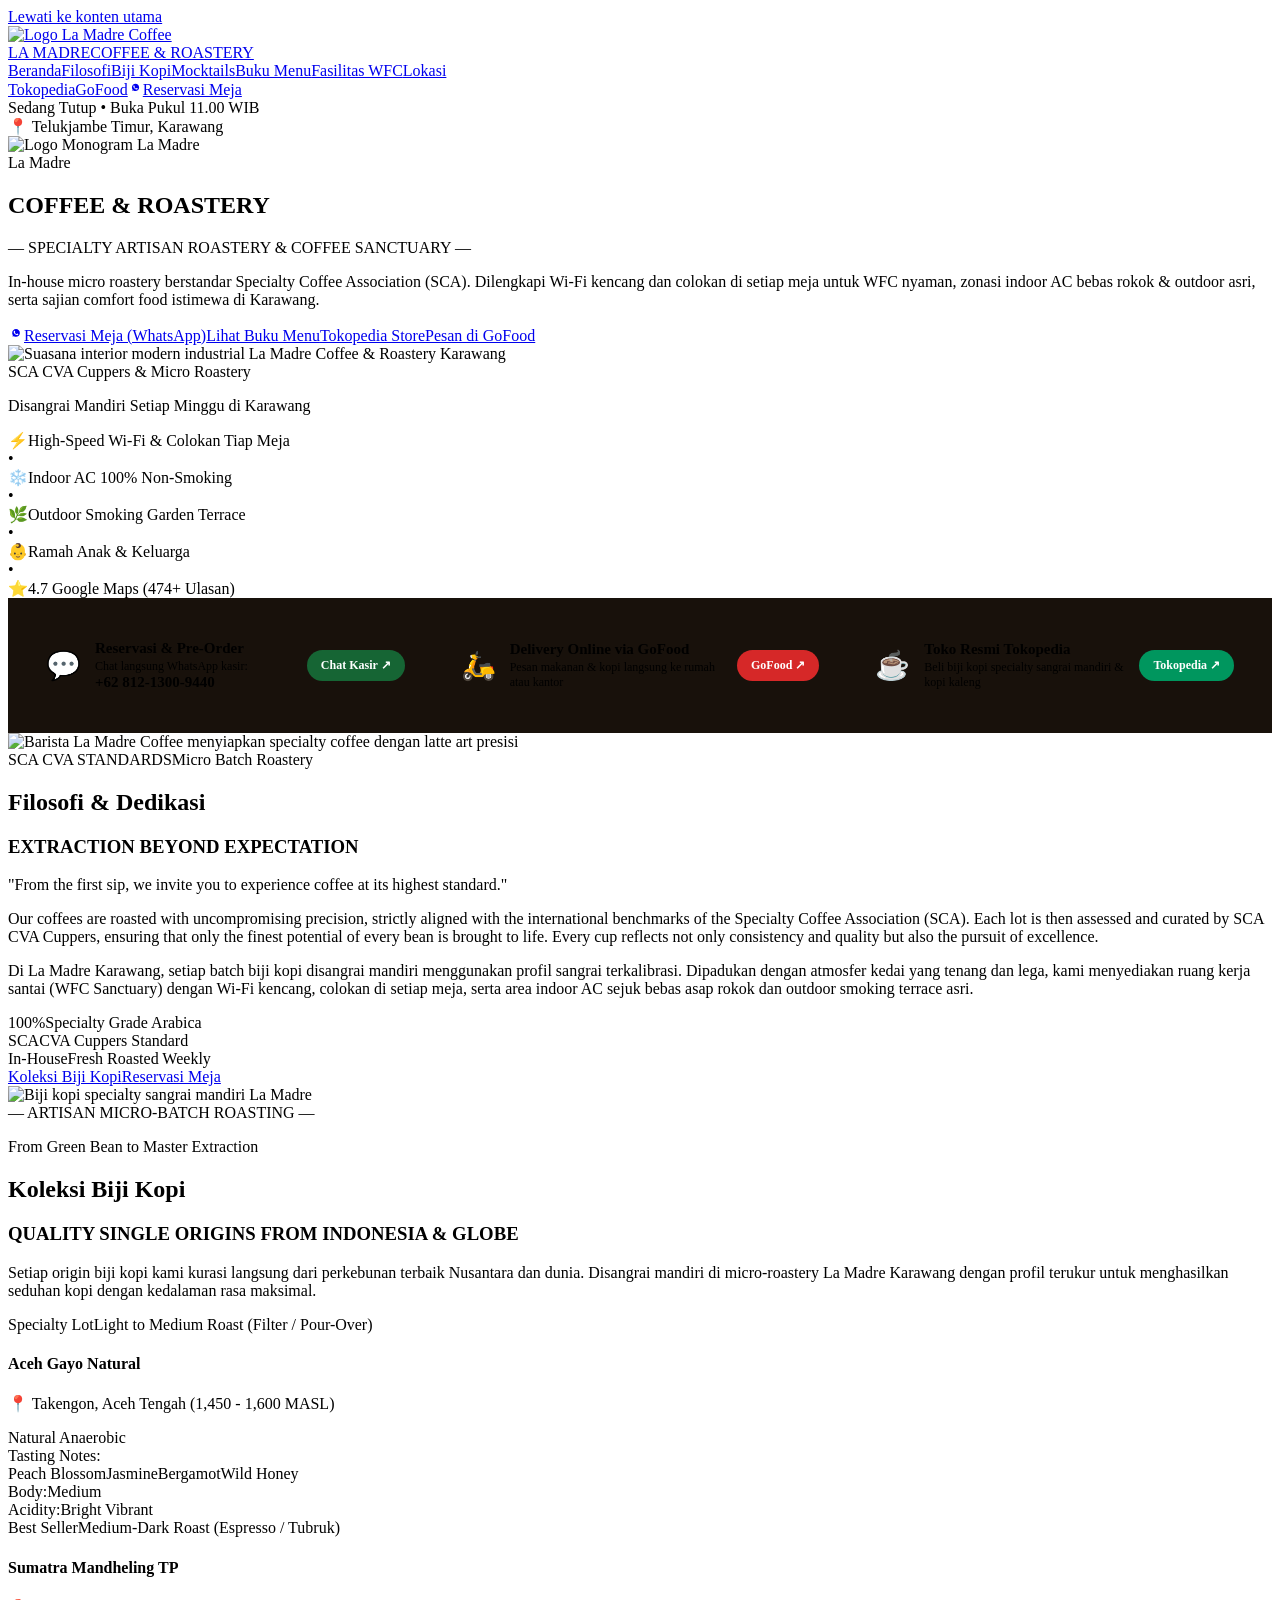
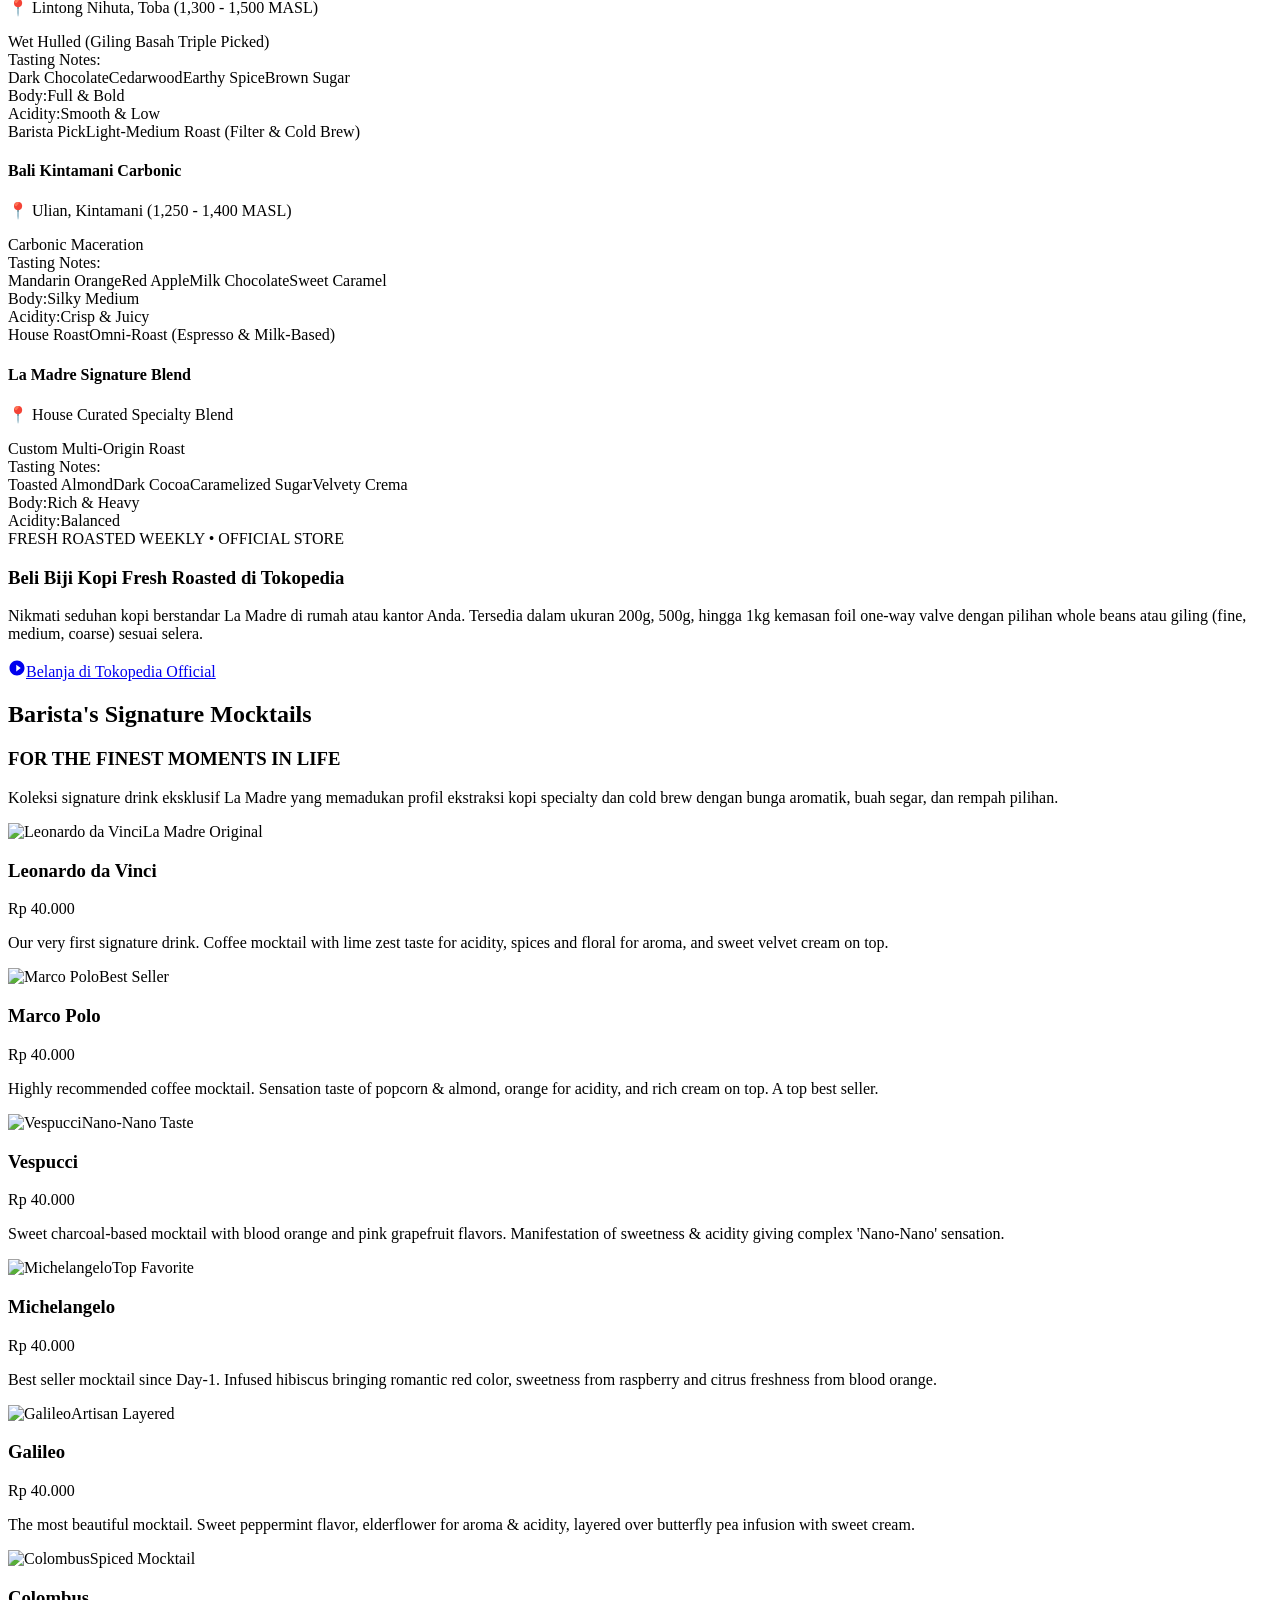
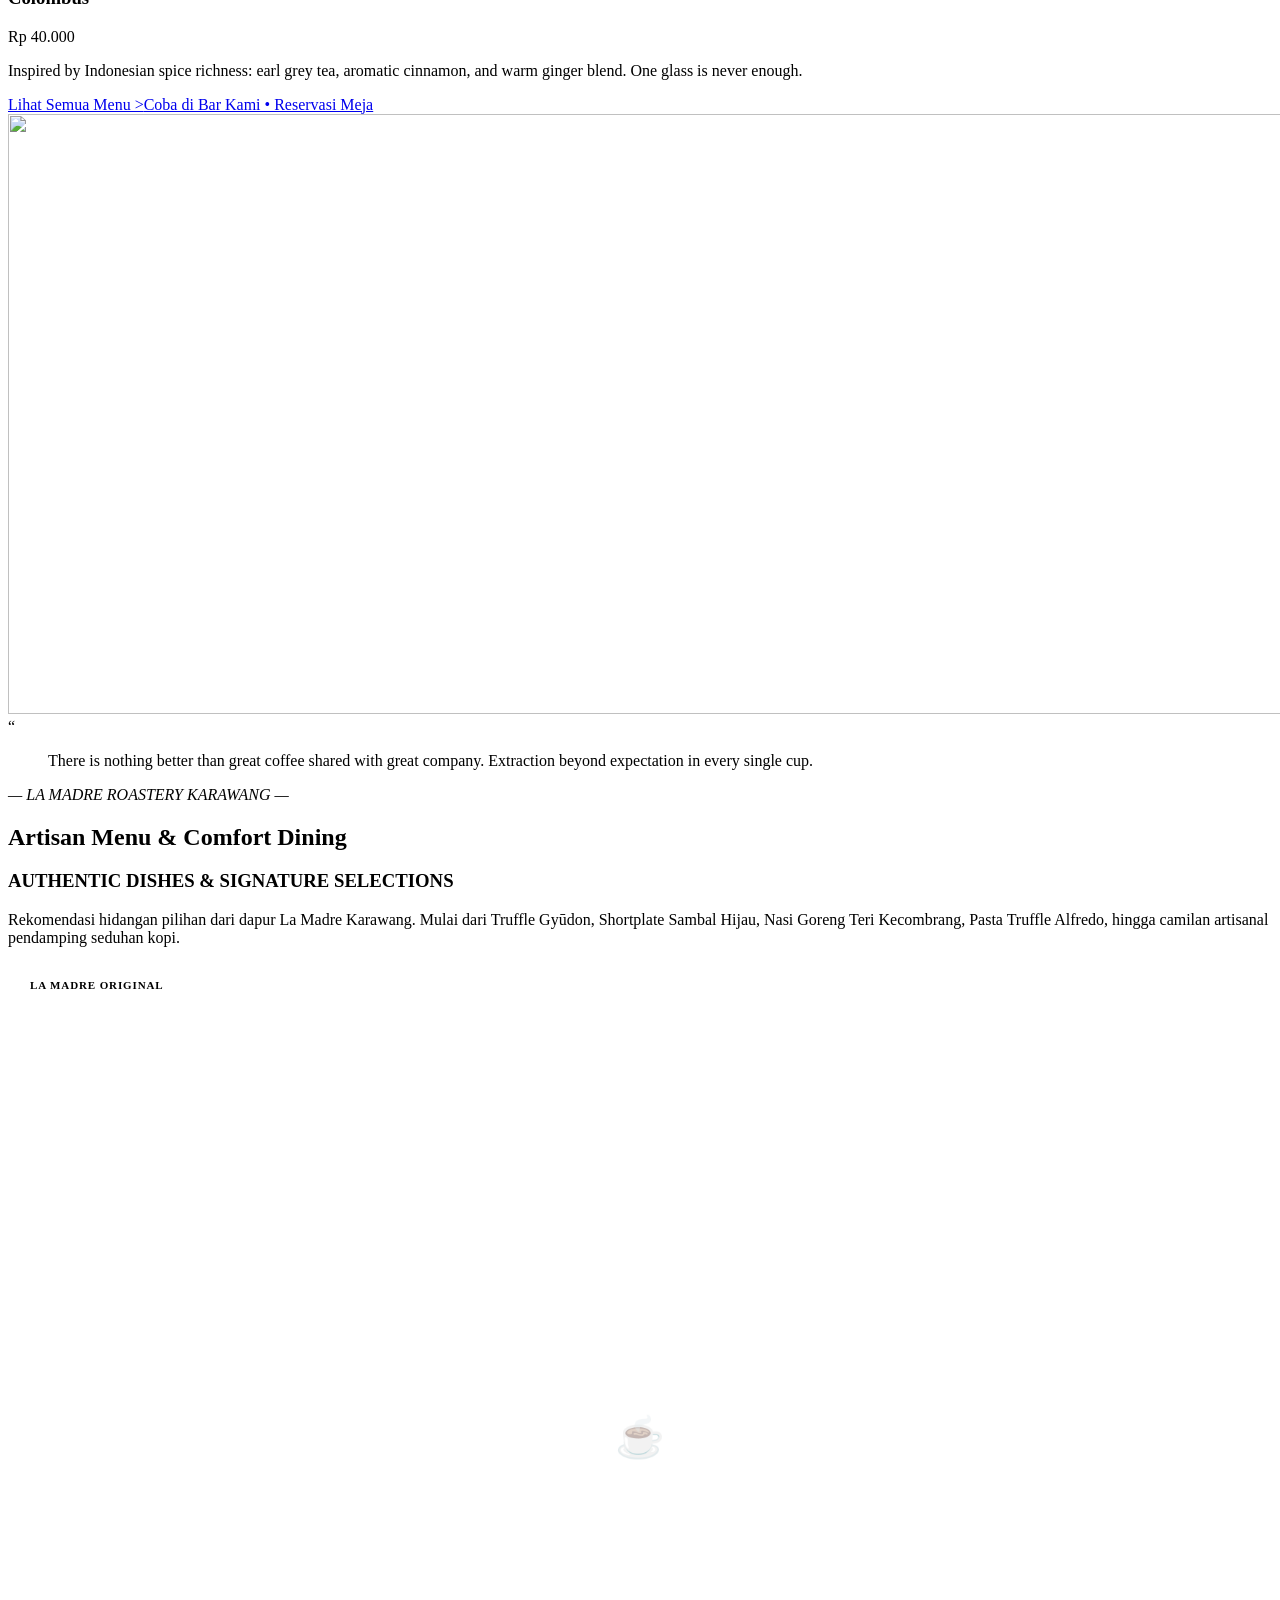
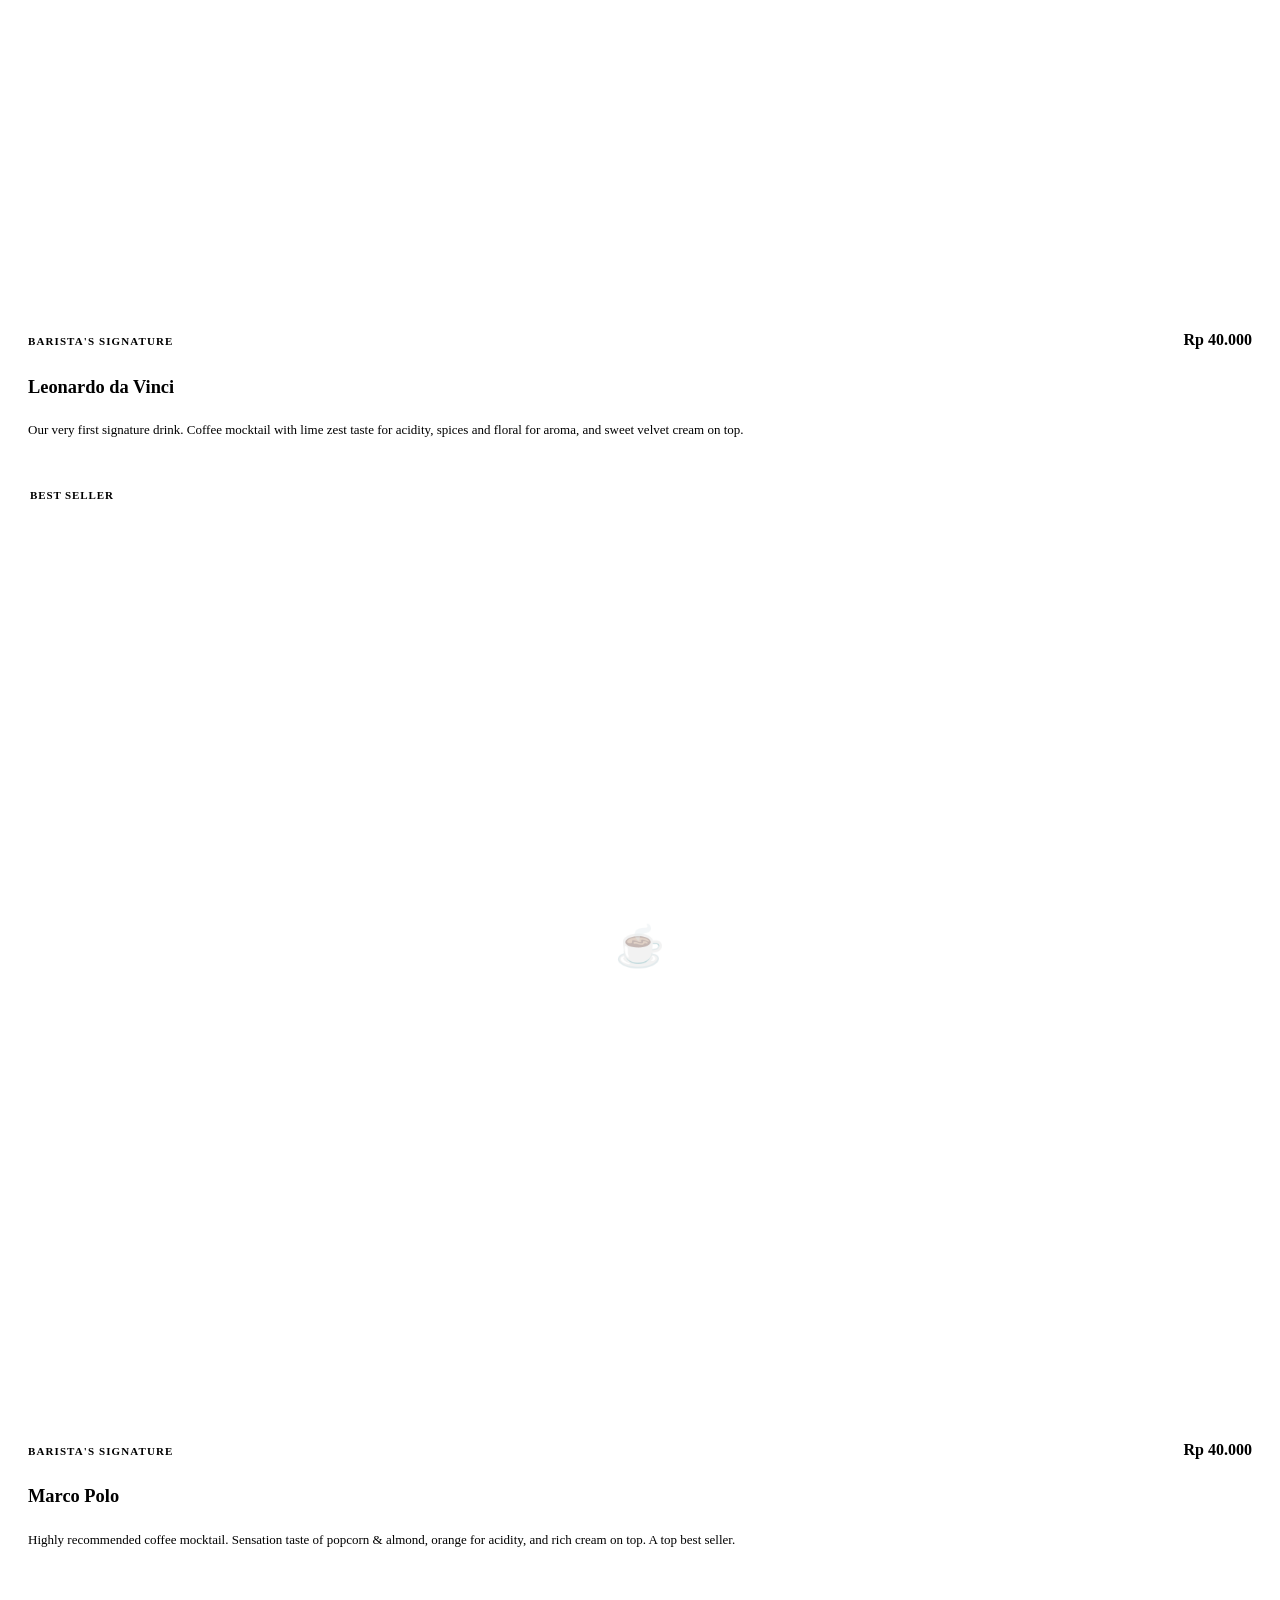
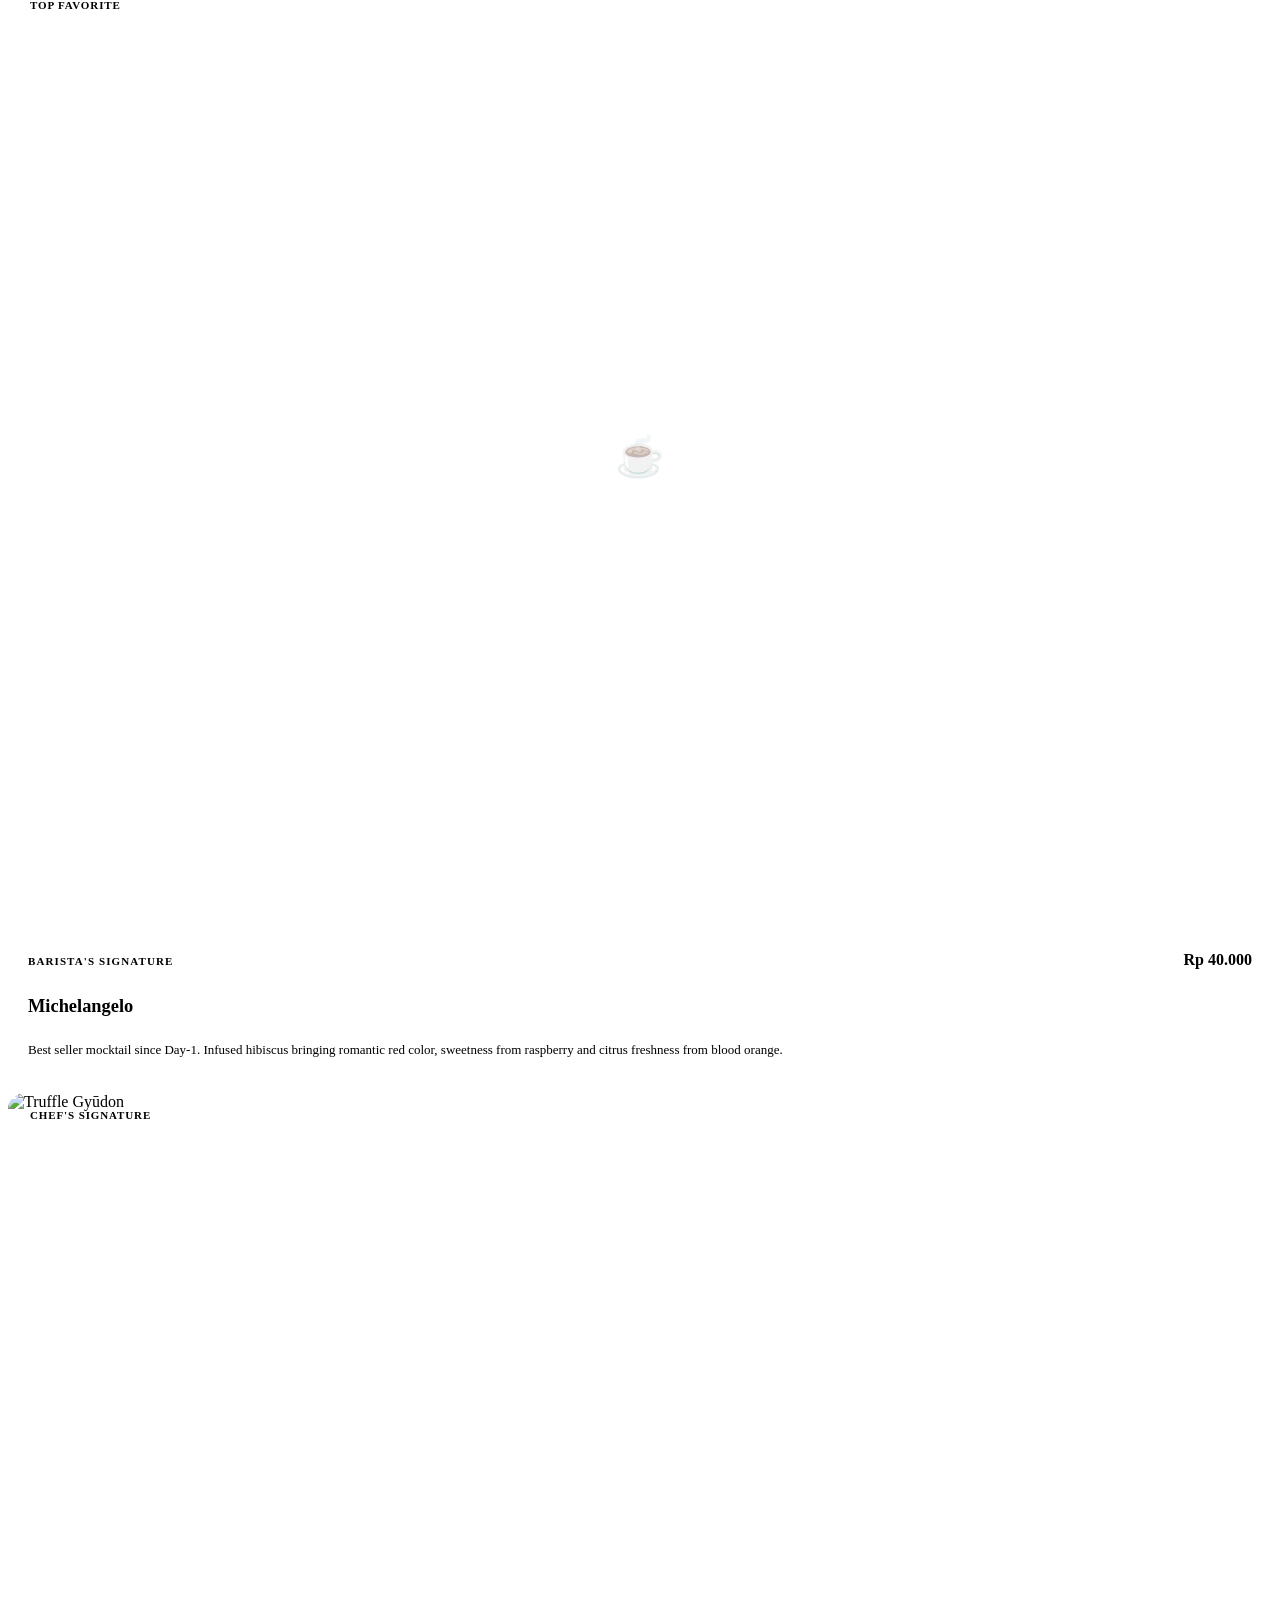
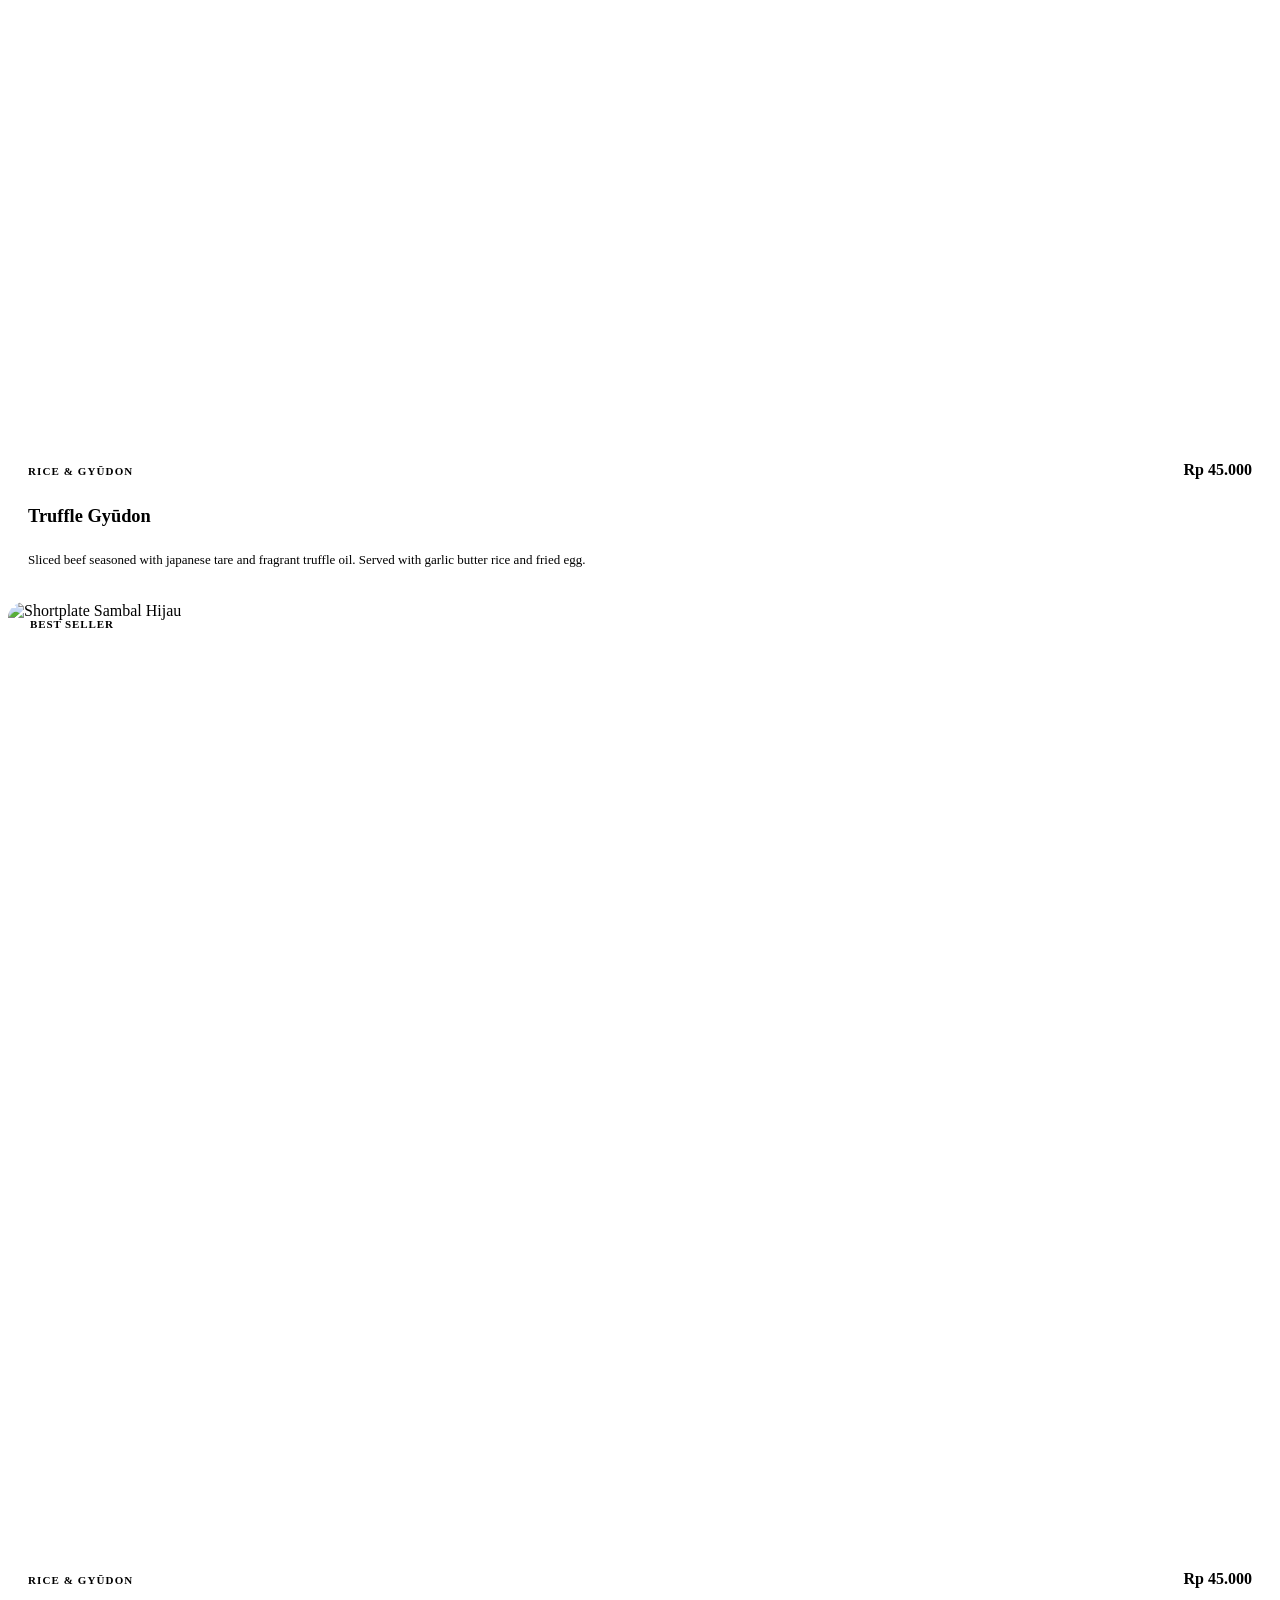
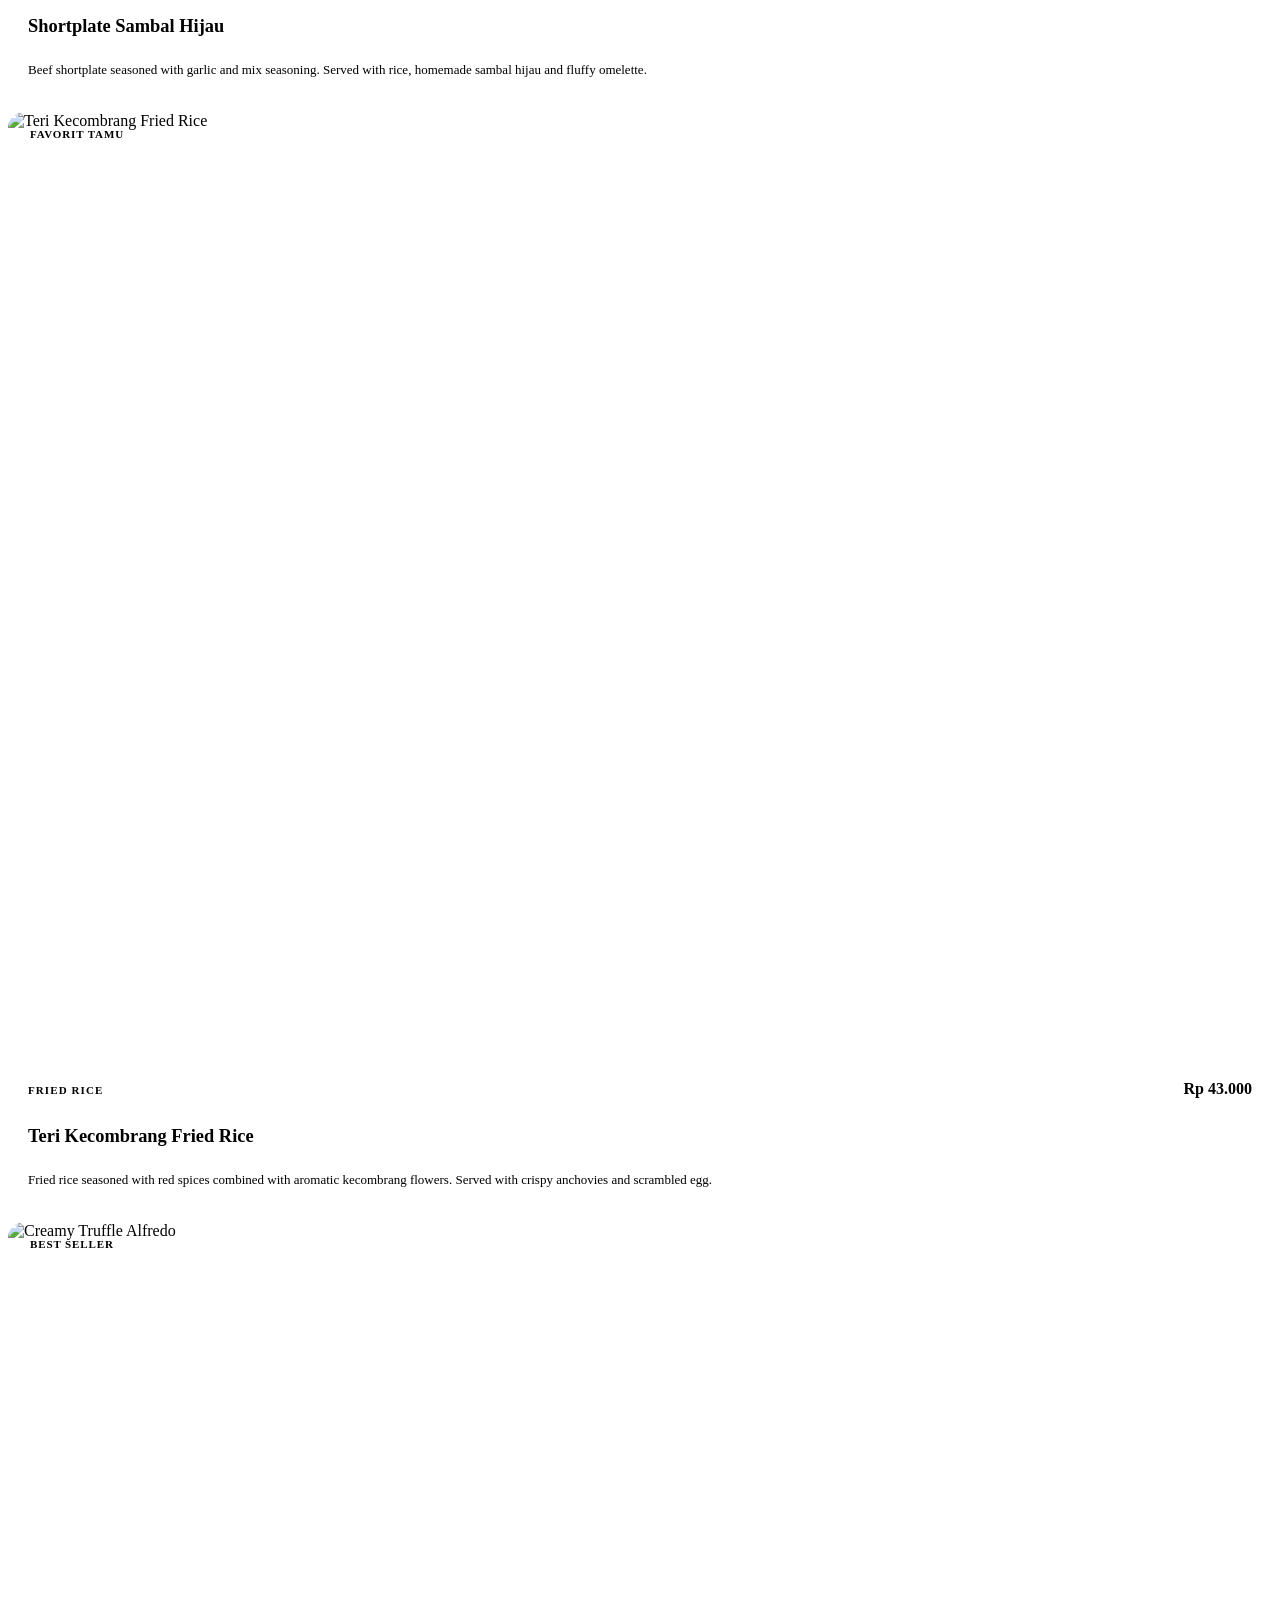
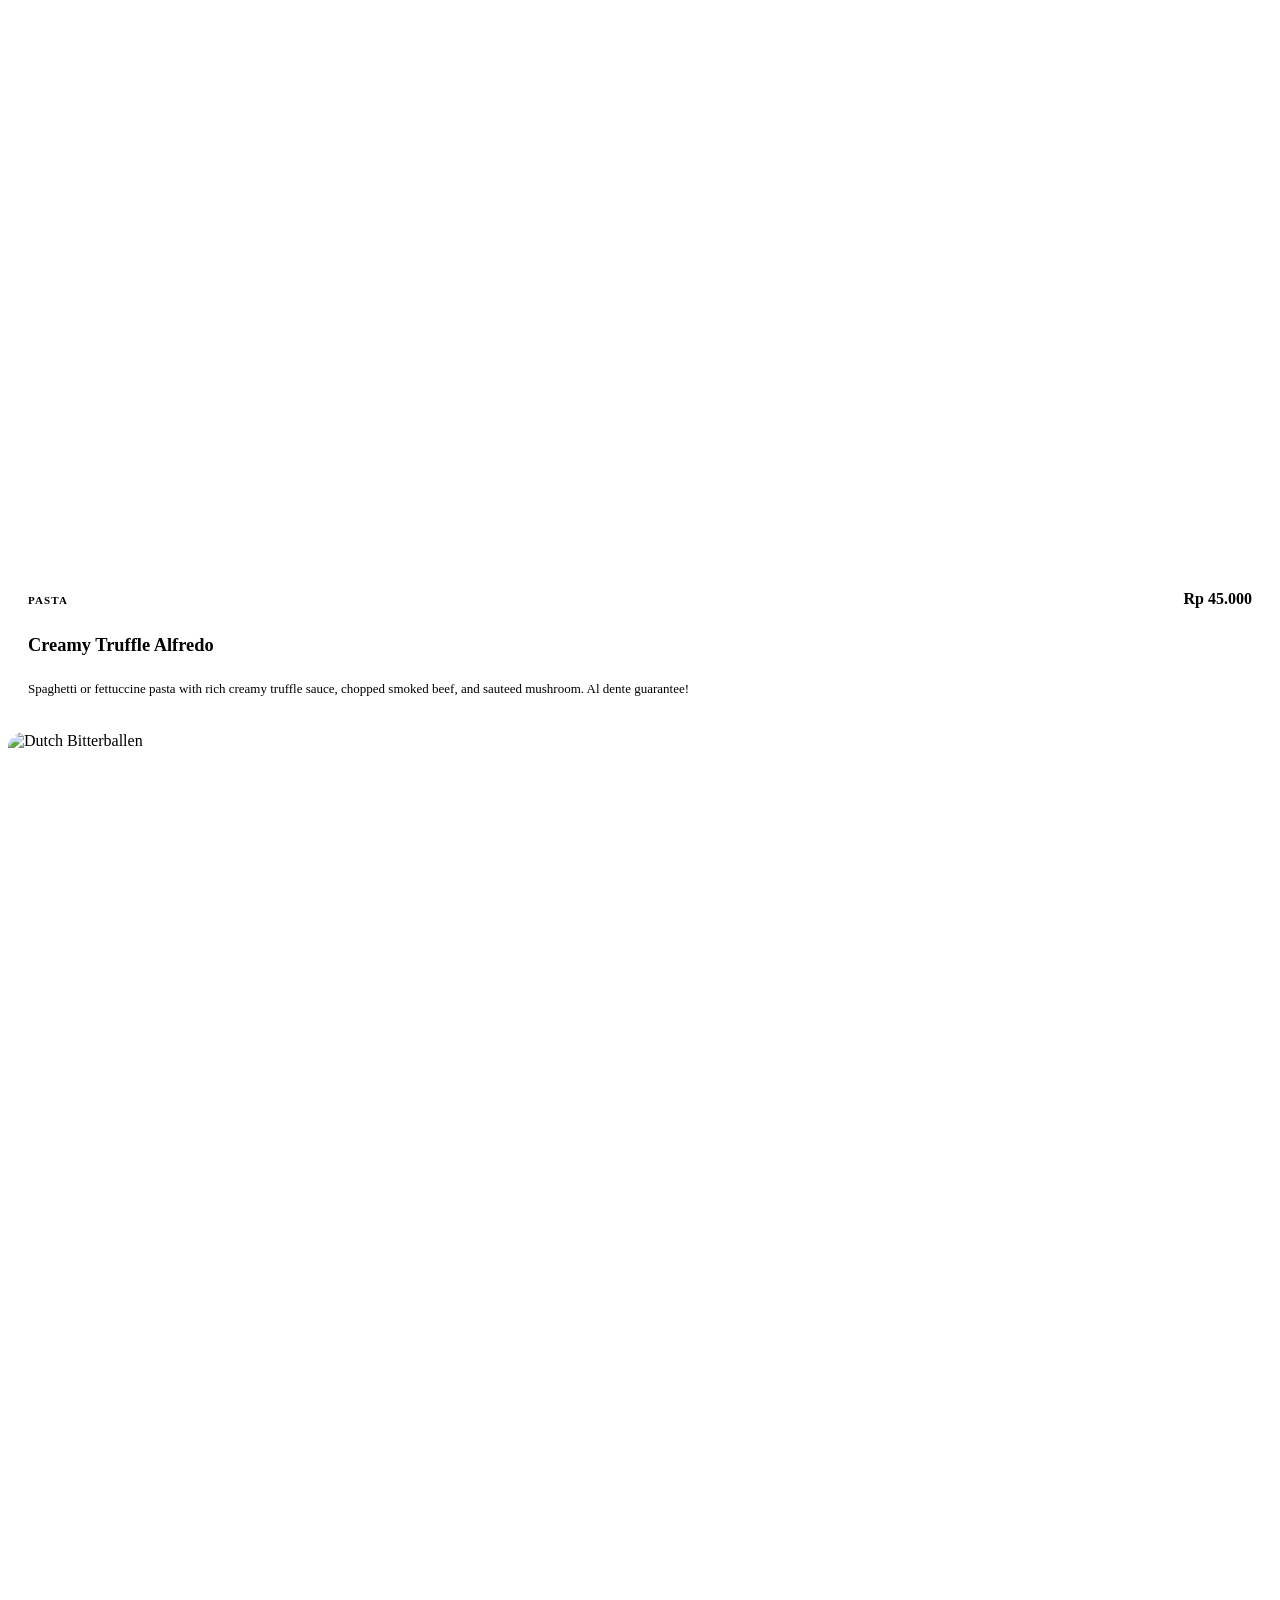
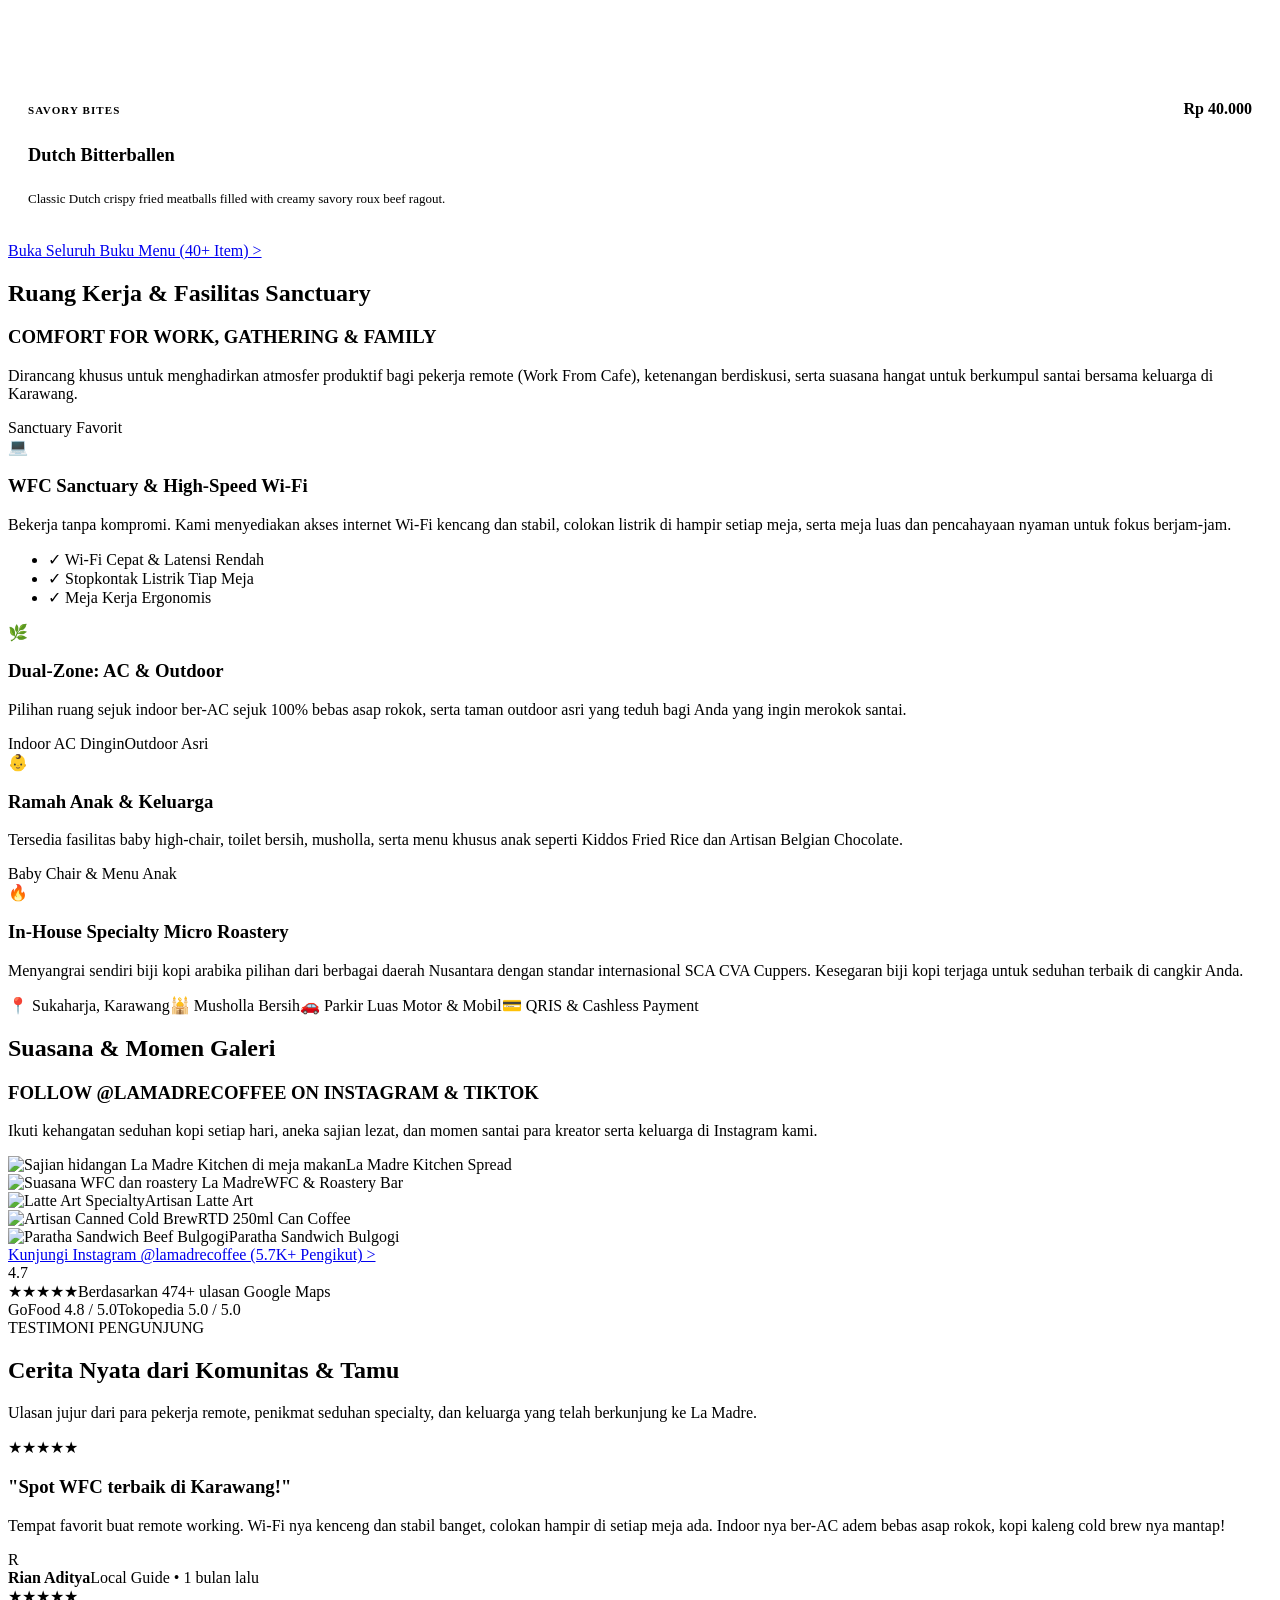
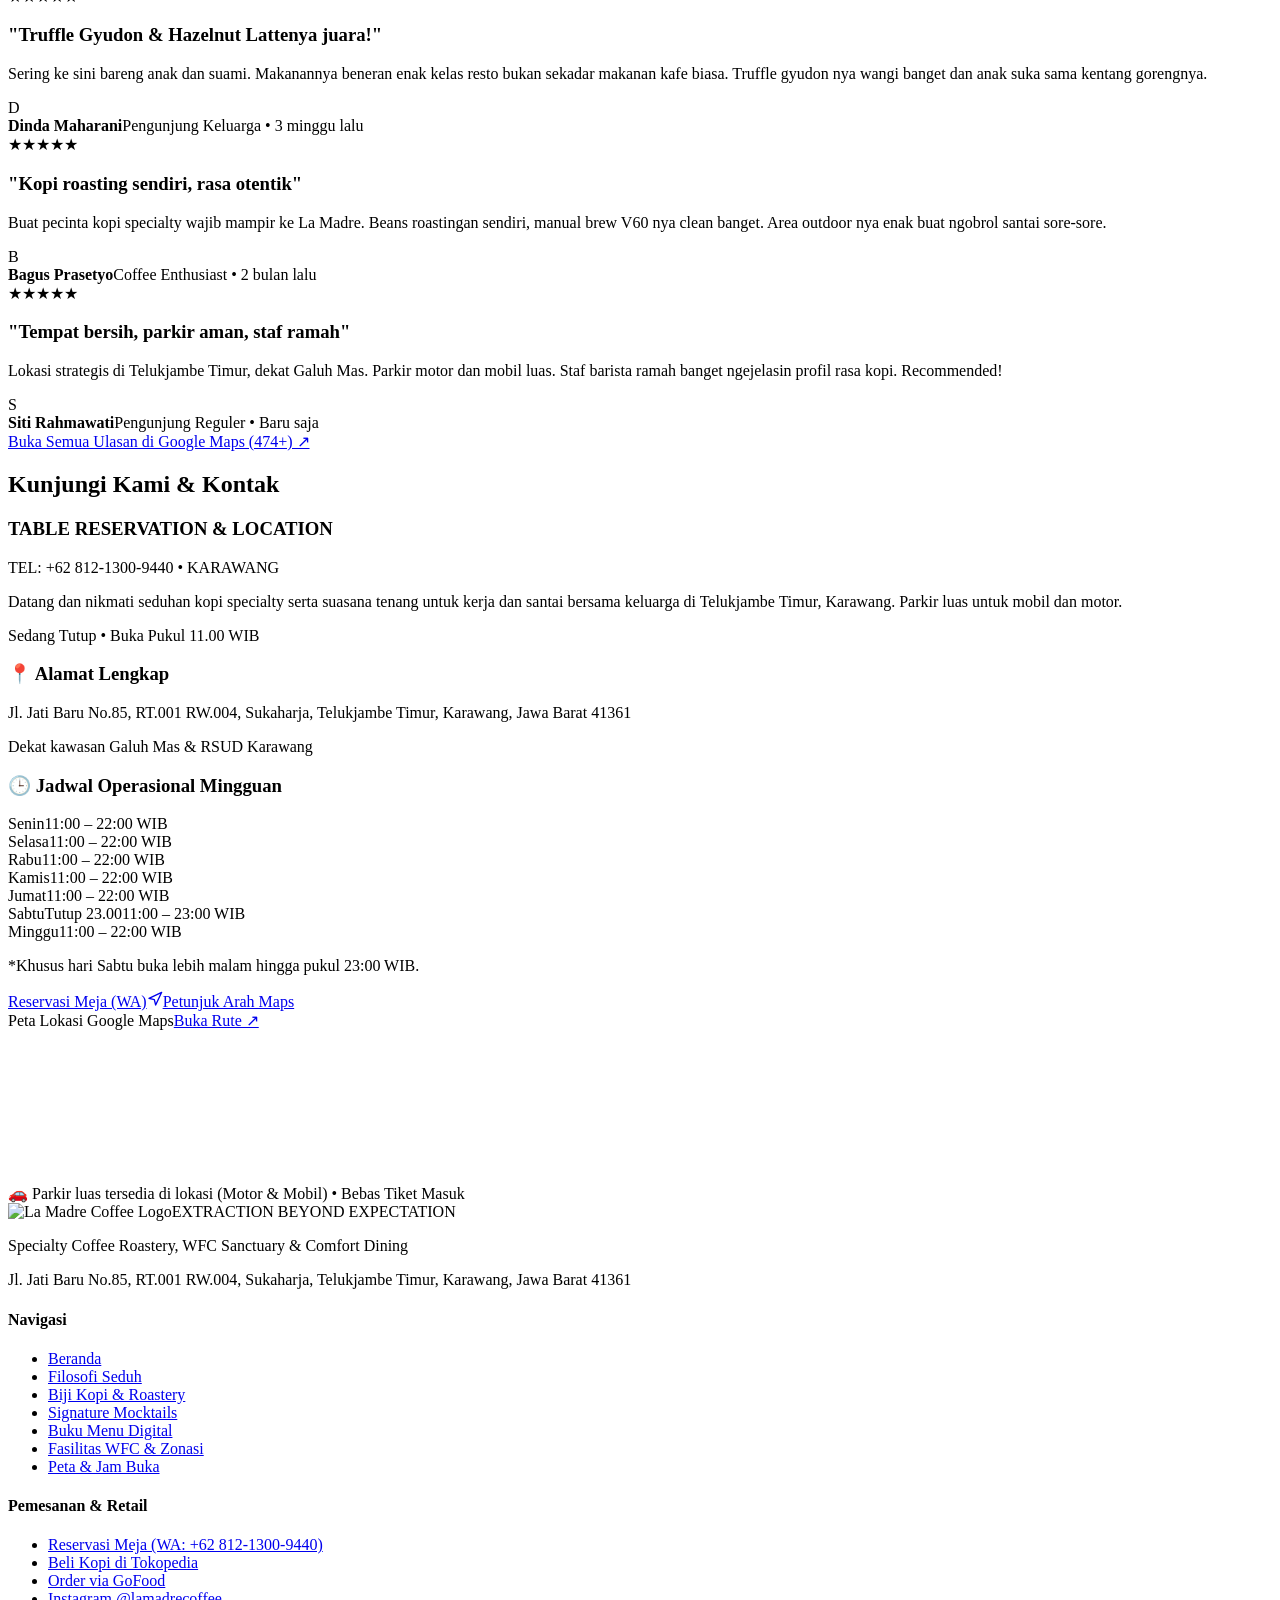
==== commit 3de962b8: "feat(deploy): update compiled static pages with redesigned dark luxury theme" ====
--- a/index.html
+++ b/index.html
@@ -1,82 +1,2 @@
-<!DOCTYPE html><html lang="id"><head><meta charset="utf-8"><meta name="viewport" content="width=device-width, initial-scale=1.0"><title>La Madre Coffee &amp; Roastery — Specialty Coffee Roastery, WFC Sanctuary &amp; Comfort Dining</title><meta name="description" content="La Madre Coffee &amp; Roastery menghadirkan pengalaman seduhan kopi artisanal dengan biji kopi pilihan sangrai mandiri oleh SCA CVA Cuppers. Menjadi sanctuary favorit para profesional untuk Work From Cafe (WFC), tempat santai keluarga dengan menu ramah anak, serta ruang temu komunitas hangat di Telukjambe Timur, Karawang."><link rel="canonical" href="https://hanafi-digital.github.io/la-madre-coffee/"><!-- Favicon --><link rel="icon" type="image/svg+xml" href="/la-madre-coffee/favicon.svg"><meta name="theme-color" content="#231812"><!-- Open Graph / Meta --><meta property="og:type" content="website"><meta property="og:url" content="https://hanafi-digital.github.io/la-madre-coffee/"><meta property="og:title" content="La Madre Coffee &amp; Roastery — Specialty Coffee Roastery, WFC Sanctuary &amp; Comfort Dining"><meta property="og:description" content="La Madre Coffee &amp; Roastery menghadirkan pengalaman seduhan kopi artisanal dengan biji kopi pilihan sangrai mandiri oleh SCA CVA Cuppers. Menjadi sanctuary favorit para profesional untuk Work From Cafe (WFC), tempat santai keluarga dengan menu ramah anak, serta ruang temu komunitas hangat di Telukjambe Timur, Karawang."><meta property="og:locale" content="id_ID"><meta property="og:site_name" content="La Madre Coffee &amp; Roastery"><!-- Structured Data --><script type="application/ld+json">{"@context":"https://schema.org","@type":"CafeOrCoffeeShop","name":"La Madre Coffee & Roastery","description":"La Madre Coffee & Roastery menghadirkan pengalaman seduhan kopi artisanal dengan biji kopi pilihan sangrai mandiri oleh SCA CVA Cuppers. Menjadi sanctuary favorit para profesional untuk Work From Cafe (WFC), tempat santai keluarga dengan menu ramah anak, serta ruang temu komunitas hangat di Telukjambe Timur, Karawang.","url":"https://hanafi-digital.github.io/la-madre-coffee/","telephone":"+62-813-9868-6801","priceRange":"$$","servesCuisine":["Specialty Coffee","Indonesian Comfort Food","Japanese Rice Bowls","Snacks"],"address":{"@type":"PostalAddress","streetAddress":"Jl. Jati Baru No.85, RT.001 RW.004","addressLocality":"Telukjambe Timur, Karawang","addressRegion":"Jawa Barat","postalCode":"41361","addressCountry":"ID"},"geo":{"@type":"GeoCoordinates","latitude":-6.326297,"longitude":107.298165},"openingHoursSpecification":[{"@type":"OpeningHoursSpecification","dayOfWeek":"Monday","opens":"11:00","closes":"22:00"},{"@type":"OpeningHoursSpecification","dayOfWeek":"Tuesday","opens":"11:00","closes":"22:00"},{"@type":"OpeningHoursSpecification","dayOfWeek":"Wednesday","opens":"11:00","closes":"22:00"},{"@type":"OpeningHoursSpecification","dayOfWeek":"Thursday","opens":"11:00","closes":"22:00"},{"@type":"OpeningHoursSpecification","dayOfWeek":"Friday","opens":"11:00","closes":"22:00"},{"@type":"OpeningHoursSpecification","dayOfWeek":"Saturday","opens":"11:00","closes":"23:00"},{"@type":"OpeningHoursSpecification","dayOfWeek":"Sunday","opens":"11:00","closes":"22:00"}],"aggregateRating":{"@type":"AggregateRating","ratingValue":4.7,"reviewCount":474,"bestRating":5,"worstRating":1},"hasMenu":"https://hanafi-digital.github.io/la-madre-coffee/menu"}</script><link rel="stylesheet" href="/la-madre-coffee/_astro/BaseLayout.A-3t_54s.css"><style>.order-strip[data-astro-cid-4izsw5ia]{border-top:1px solid var(--color-border);border-bottom:1px solid var(--color-border);background:#18110b;padding:24px 20px}.strip-container[data-astro-cid-4izsw5ia]{grid-template-columns:1fr;gap:20px;max-width:1240px;margin:0 auto;display:grid}@media (width>=860px){.strip-container[data-astro-cid-4izsw5ia]{grid-template-columns:repeat(3,1fr)}}.strip-item[data-astro-cid-4izsw5ia]{background:var(--bg-card);border:1px solid var(--color-border-subtle);border-radius:14px;align-items:center;gap:14px;padding:18px;display:flex}.icon[data-astro-cid-4izsw5ia]{flex-shrink:0;font-size:1.75rem}.text[data-astro-cid-4izsw5ia]{flex-grow:1}.text[data-astro-cid-4izsw5ia] strong[data-astro-cid-4izsw5ia]{color:var(--text-primary);font-size:.9375rem;display:block}.text[data-astro-cid-4izsw5ia] p[data-astro-cid-4izsw5ia]{color:var(--text-muted);margin:2px 0 0;font-size:.75rem}.strip-btn[data-astro-cid-4izsw5ia]{white-space:nowrap;border-radius:9999px;padding:8px 14px;font-size:.75rem;font-weight:700;text-decoration:none;transition:transform .15s}.strip-btn[data-astro-cid-4izsw5ia]:hover{transform:translateY(-2px)}.btn-wa[data-astro-cid-4izsw5ia]{color:#fff;background:#166534}.btn-gf[data-astro-cid-4izsw5ia]{color:#fff;background:#d62828}.btn-tp[data-astro-cid-4izsw5ia]{color:#fff;background:#00965e}.menu-card[data-astro-cid-rq7usql2]{background:var(--bg-card);border:1px solid var(--color-border);border-radius:16px;flex-direction:column;transition:transform .2s,border-color .2s,box-shadow .2s;display:flex;overflow:hidden}.menu-card[data-astro-cid-rq7usql2]:hover{border-color:var(--color-gold);transform:translateY(-3px);box-shadow:0 8px 24px #0006}.card-media[data-astro-cid-rq7usql2]{aspect-ratio:4/3;background:var(--bg-surface);position:relative;overflow:hidden}.menu-img[data-astro-cid-rq7usql2]{object-fit:cover;width:100%;height:100%;transition:transform .3s}.menu-card[data-astro-cid-rq7usql2]:hover .menu-img[data-astro-cid-rq7usql2]{transform:scale(1.04)}.card-media-placeholder[data-astro-cid-rq7usql2]{aspect-ratio:4/3;background:var(--bg-surface);justify-content:center;align-items:center;display:flex;position:relative}.ph-icon[data-astro-cid-rq7usql2]{opacity:.4;font-size:2.5rem}.badge-tag[data-astro-cid-rq7usql2]{background:var(--color-gold);color:var(--text-inverse);text-transform:uppercase;letter-spacing:.08em;border-radius:9999px;padding:4px 10px;font-size:.6875rem;font-weight:700;position:absolute;top:12px;left:12px}.badge-gold[data-astro-cid-rq7usql2]{background:var(--color-gold);color:var(--text-inverse)}.badge-kids[data-astro-cid-rq7usql2]{color:#fff;background:#0284c7}.card-body[data-astro-cid-rq7usql2]{flex-direction:column;flex-grow:1;padding:20px;display:flex}.card-top[data-astro-cid-rq7usql2]{justify-content:space-between;align-items:baseline;margin-bottom:8px;display:flex}.cat-label[data-astro-cid-rq7usql2]{letter-spacing:.1em;text-transform:uppercase;color:var(--color-gold);font-size:.6875rem;font-weight:700}.item-price[data-astro-cid-rq7usql2]{color:var(--text-primary);font-size:1rem;font-weight:700}.cold-price[data-astro-cid-rq7usql2]{color:var(--text-muted);font-size:.75rem;font-weight:400}.item-name[data-astro-cid-rq7usql2]{font-family:var(--font-serif);color:var(--text-primary);margin-bottom:8px;font-size:1.15rem;font-weight:700;line-height:1.3}.item-desc[data-astro-cid-rq7usql2]{color:var(--text-secondary);font-size:.8125rem;line-height:1.5}
-</style><link rel="stylesheet" href="/la-madre-coffee/_astro/index.B-epZV1u.css"></head><body><a href="#main-content" class="skip-to-content">Lewati ke konten utama</a><header class="site-header" data-astro-cid-nen7h5rs><div class="header-container" data-astro-cid-nen7h5rs><a href="/la-madre-coffee/" class="brand-logo" aria-label="La Madre Coffee - Beranda" data-astro-cid-nen7h5rs><img src="/la-madre-coffee/_astro/logo-white.D5ZnGhhZ_Z2usiyh.webp" alt="Logo La Madre Coffee" data-astro-cid-nen7h5rs="true" loading="lazy" decoding="async" width="56" height="32" class="logo-signature"><div class="brand-naming" data-astro-cid-nen7h5rs><span class="brand-title" data-astro-cid-nen7h5rs>LA MADRE</span><span class="brand-subtitle" data-astro-cid-nen7h5rs>COFFEE & ROASTERY</span></div></a><nav class="nav-links" aria-label="Navigasi Utama" data-astro-cid-nen7h5rs><a href="/la-madre-coffee/" class="nav-item" data-astro-cid-nen7h5rs>Beranda</a><a href="/la-madre-coffee/#filosofi" class="nav-item" data-astro-cid-nen7h5rs>Filosofi</a><a href="/la-madre-coffee/#mocktails" class="nav-item" data-astro-cid-nen7h5rs>Mocktails</a><a href="/la-madre-coffee/menu" class="nav-item" data-astro-cid-nen7h5rs>Buku Menu</a><a href="/la-madre-coffee/#fasilitas" class="nav-item" data-astro-cid-nen7h5rs>Fasilitas WFC</a><a href="/la-madre-coffee/#lokasi" class="nav-item" data-astro-cid-nen7h5rs>Lokasi</a></nav><div class="header-actions" data-astro-cid-nen7h5rs><a href="https://www.tokopedia.com/lamadrecoffee" class="btn-ghost" target="_blank" rel="noopener noreferrer" title="Beli Beans di Tokopedia" data-astro-cid-nen7h5rs><span data-astro-cid-nen7h5rs>Tokopedia</span></a><a href="https://gofood.co.id/karawang/restaurant/la-madre-coffee-roastery-karawang-a5507d35-40d7-4a4b-a8cd-db72c3b23bd6" class="btn-ghost" target="_blank" rel="noopener noreferrer" title="Pesan via GoFood" data-astro-cid-nen7h5rs><span data-astro-cid-nen7h5rs>GoFood</span></a><a href="https://api.whatsapp.com/send/?phone=6281213009440&amp;text=Halo%20La%20Madre%20Coffee%2C%20saya%20ingin%20reservasi%20meja%20%2F%20info%20kafe&amp;type=phone_number&amp;app_absent=0" class="btn-gold" target="_blank" rel="noopener noreferrer" data-astro-cid-nen7h5rs><svg xmlns="http://www.w3.org/2000/svg" width="15" height="15" viewBox="0 0 24 24" fill="currentColor" data-astro-cid-nen7h5rs><path d="M12.031 6.172c-3.181 0-5.767 2.586-5.768 5.766-.001 1.298.38 2.27 1.019 3.287l-.582 2.128 2.182-.573c.978.58 1.911.928 3.145.929 3.178 0 5.767-2.587 5.768-5.766.001-3.187-2.575-5.77-5.764-5.771zm3.392 8.244c-.144.405-.837.774-1.17.824-.299.045-.677.063-1.092-.069-.252-.08-.575-.187-.988-.365-1.739-.751-2.874-2.502-2.961-2.617-.087-.116-.708-.94-.708-1.793s.448-1.273.607-1.446c.159-.173.346-.217.462-.217l.332.006c.106.005.249-.04.39.298.144.347.491 1.2.534 1.287.043.087.072.188.014.304-.058.116-.087.188-.173.289l-.26.304c-.087.086-.177.18-.076.354.101.174.449.741.964 1.201.662.591 1.221.774 1.394.86s.275.072.376-.043c.101-.116.433-.506.549-.68.116-.173.231-.145.39-.087s1.011.477 1.184.564.289.13.332.202c.043.073.043.419-.101.824z" data-astro-cid-nen7h5rs></path></svg><span data-astro-cid-nen7h5rs>Reservasi Meja</span></a></div></div></header><main id="main-content"><section class="hero-section" data-astro-cid-ge2uvauf><div class="hero-bg-overlay" data-astro-cid-ge2uvauf></div><div class="hero-container" data-astro-cid-ge2uvauf><div class="hero-content" data-astro-cid-ge2uvauf><div class="hero-top-badges" data-astro-cid-ge2uvauf><div class="status-badge-container status-closed" id="live-open-status" data-astro-cid-v57xbnoc><span class="status-indicator" data-astro-cid-v57xbnoc><span class="status-dot" data-astro-cid-v57xbnoc></span><span class="status-ping" data-astro-cid-v57xbnoc></span></span><span class="status-text" id="status-label" data-astro-cid-v57xbnoc>Sedang Tutup • Buka Pukul 11.00 WIB</span></div><script>
-  (function() {
-    function updateStatus() {
-      try {
-        var now = new Date();
-        var dtf = new Intl.DateTimeFormat('en-US', {
-          timeZone: 'Asia/Jakarta',
-          weekday: 'short',
-          hour: 'numeric',
-          minute: 'numeric',
-          hour12: false
-        });
-        var parts = dtf.formatToParts(now);
-        var hour = 12, min = 0, day = 'Mon';
-        for (var i = 0; i < parts.length; i++) {
-          if (parts[i].type === 'hour') hour = parseInt(parts[i].value, 10);
-          if (parts[i].type === 'minute') min = parseInt(parts[i].value, 10);
-          if (parts[i].type === 'weekday') day = parts[i].value;
-        }
-        var isSat = (day === 'Sat');
-        var closeHour = isSat ? 23 : 22;
-        var currentMinutes = hour * 60 + min;
-        var isOpen = currentMinutes >= (11 * 60) && currentMinutes < (closeHour * 60);
-
-        var el = document.getElementById('status-label');
-        var container = document.getElementById('live-open-status');
-        if (!el || !container) return;
-
-        if (isOpen) {
-          container.className = 'status-badge-container status-open';
-          el.textContent = 'Buka Sekarang • Tutup ' + closeHour + '.00 WIB' + (isSat ? ' (Khusus Sabtu)' : '');
-        } else {
-          container.className = 'status-badge-container status-closed';
-          el.textContent = 'Sedang Tutup • Buka Pukul 11.00 WIB';
-        }
-      } catch (e) {}
-    }
-    updateStatus();
-    setInterval(updateStatus, 60000);
-  })();
-</script><span class="location-pill" data-astro-cid-ge2uvauf>📍 Telukjambe Timur, Karawang</span></div><div class="logo-hero-wrapper" data-astro-cid-ge2uvauf><img src="/la-madre-coffee/_astro/logo-white.D5ZnGhhZ_Z2dyo9z.webp" alt="La Madre Coffee Signature" data-astro-cid-ge2uvauf="true" loading="lazy" decoding="async" width="110" height="64" class="logo-hero"><span class="motto-tag" data-astro-cid-ge2uvauf>EXTRACTION BEYOND EXPECTATION</span></div><h1 class="hero-title" data-astro-cid-ge2uvauf>Specialty Coffee Roastery & <span class="serif-italic" data-astro-cid-ge2uvauf>Comfort Dining Sanctuary</span>.</h1><p class="hero-desc" data-astro-cid-ge2uvauf>In-house micro roastery berstandar Specialty Coffee Association (SCA). Dilengkapi Wi-Fi kencang dan colokan di setiap meja untuk WFC nyaman, zonasi indoor AC bebas rokok &amp; outdoor asri, serta sajian comfort food istimewa di Karawang.</p><div class="hero-cta-group" data-astro-cid-ge2uvauf><a href="https://api.whatsapp.com/send/?phone=6281213009440&amp;text=Halo%20La%20Madre%20Coffee%2C%20saya%20ingin%20reservasi%20meja%20%2F%20info%20kafe&amp;type=phone_number&amp;app_absent=0" class="btn-cta-primary" target="_blank" rel="noopener noreferrer" data-astro-cid-ge2uvauf><span data-astro-cid-ge2uvauf>Reservasi Meja (WhatsApp)</span><svg xmlns="http://www.w3.org/2000/svg" width="16" height="16" viewBox="0 0 24 24" fill="currentColor" data-astro-cid-ge2uvauf><path d="M12.031 6.172c-3.181 0-5.767 2.586-5.768 5.766-.001 1.298.38 2.27 1.019 3.287l-.582 2.128 2.182-.573c.978.58 1.911.928 3.145.929 3.178 0 5.767-2.587 5.768-5.766.001-3.187-2.575-5.77-5.764-5.771zm3.392 8.244c-.144.405-.837.774-1.17.824-.299.045-.677.063-1.092-.069-.252-.08-.575-.187-.988-.365-1.739-.751-2.874-2.502-2.961-2.617-.087-.116-.708-.94-.708-1.793s.448-1.273.607-1.446c.159-.173.346-.217.462-.217l.332.006c.106.005.249-.04.39.298.144.347.491 1.2.534 1.287.043.087.072.188.014.304-.058.116-.087.188-.173.289l-.26.304c-.087.086-.177.18-.076.354.101.174.449.741.964 1.201.662.591 1.221.774 1.394.86s.275.072.376-.043c.101-.116.433-.506.549-.68.116-.173.231-.145.39-.087s1.011.477 1.184.564.289.13.332.202c.043.073.043.419-.101.824z" data-astro-cid-ge2uvauf></path></svg></a><a href="/la-madre-coffee/menu" class="btn-cta-secondary" data-astro-cid-ge2uvauf><span data-astro-cid-ge2uvauf>Lihat Buku Menu</span></a><a href="https://gofood.co.id/karawang/restaurant/la-madre-coffee-roastery-karawang-a5507d35-40d7-4a4b-a8cd-db72c3b23bd6" class="btn-cta-ghost" target="_blank" rel="noopener noreferrer" data-astro-cid-ge2uvauf><span data-astro-cid-ge2uvauf>Pesan GoFood</span></a><a href="https://www.tokopedia.com/lamadrecoffee" class="btn-cta-ghost" target="_blank" rel="noopener noreferrer" data-astro-cid-ge2uvauf><span data-astro-cid-ge2uvauf>Beli Beans di Tokopedia</span></a></div><div class="hero-rating-strip" data-astro-cid-ge2uvauf><div class="stars" data-astro-cid-ge2uvauf>★★★★★</div><div class="rating-text" data-astro-cid-ge2uvauf><strong data-astro-cid-ge2uvauf>4.7 / 5.0</strong><span data-astro-cid-ge2uvauf>dari 474+ ulasan Google Maps • GoFood 4.8 / 5.0</span></div></div></div><div class="hero-visual" data-astro-cid-ge2uvauf><div class="image-frame" data-astro-cid-ge2uvauf><img src="/la-madre-coffee/_astro/hero-roastery.M5msVd4a_Z1LyefM.webp" alt="Suasana interior modern industrial La Madre Coffee &amp; Roastery Karawang" loading="eager" fetchpriority="high" data-astro-cid-ge2uvauf="true" decoding="async" width="640" height="480" class="hero-img"><div class="hero-floating-card" data-astro-cid-ge2uvauf><div class="card-chip" data-astro-cid-ge2uvauf>SCA CVA Cuppers</div><p class="card-caption" data-astro-cid-ge2uvauf>Biji kopi specialty sangrai mandiri berstandar internasional</p></div></div></div></div></section><section class="order-strip" data-astro-cid-4izsw5ia><div class="strip-container" data-astro-cid-4izsw5ia><div class="strip-item" data-astro-cid-4izsw5ia><span class="icon" data-astro-cid-4izsw5ia>💬</span><div class="text" data-astro-cid-4izsw5ia><strong data-astro-cid-4izsw5ia>Reservasi & Pre-Order</strong><p data-astro-cid-4izsw5ia>Chat langsung WhatsApp kasir: <strong data-astro-cid-4izsw5ia>+62 812-1300-9440</strong></p></div><a href="https://api.whatsapp.com/send/?phone=6281213009440&amp;text=Halo%20La%20Madre%20Coffee%2C%20saya%20ingin%20reservasi%20meja%20%2F%20info%20kafe&amp;type=phone_number&amp;app_absent=0" class="strip-btn btn-wa" target="_blank" rel="noopener noreferrer" data-astro-cid-4izsw5ia>Chat Kasir ↗</a></div><div class="strip-item" data-astro-cid-4izsw5ia><span class="icon" data-astro-cid-4izsw5ia>🛵</span><div class="text" data-astro-cid-4izsw5ia><strong data-astro-cid-4izsw5ia>Delivery Online via GoFood</strong><p data-astro-cid-4izsw5ia>Pesan makanan & kopi langsung ke rumah atau kantor</p></div><a href="https://gofood.co.id/karawang/restaurant/la-madre-coffee-roastery-karawang-a5507d35-40d7-4a4b-a8cd-db72c3b23bd6" class="strip-btn btn-gf" target="_blank" rel="noopener noreferrer" data-astro-cid-4izsw5ia>GoFood ↗</a></div><div class="strip-item" data-astro-cid-4izsw5ia><span class="icon" data-astro-cid-4izsw5ia>☕</span><div class="text" data-astro-cid-4izsw5ia><strong data-astro-cid-4izsw5ia>Toko Resmi Tokopedia</strong><p data-astro-cid-4izsw5ia>Beli biji kopi specialty sangrai mandiri & kopi kaleng</p></div><a href="https://www.tokopedia.com/lamadrecoffee" class="strip-btn btn-tp" target="_blank" rel="noopener noreferrer" data-astro-cid-4izsw5ia>Tokopedia ↗</a></div></div></section><section class="philosophy-section" id="filosofi" data-astro-cid-nerdj2f3><div class="section-container" data-astro-cid-nerdj2f3><div class="philosophy-grid" data-astro-cid-nerdj2f3><div class="philosophy-content" data-astro-cid-nerdj2f3><span class="eyebrow" data-astro-cid-nerdj2f3>STANDAR KUALITAS LA MADRE</span><h2 class="philosophy-title" data-astro-cid-nerdj2f3>Extraction Beyond Expectation</h2><div class="quote-box" data-astro-cid-nerdj2f3><p class="quote-text" data-astro-cid-nerdj2f3>"From the first sip, we invite you to experience coffee at its highest standard."</p></div><p class="philosophy-body" data-astro-cid-nerdj2f3>Our coffees are roasted with uncompromising precision, strictly aligned with the international benchmarks of the Specialty Coffee Association (SCA). Each lot is then assessed and curated by SCA CVA Cuppers, ensuring that only the finest potential of every bean is brought to life. Every cup reflects not only consistency and quality but also the pursuit of excellence.</p><div class="roastery-badges" data-astro-cid-nerdj2f3><div class="badge-item" data-astro-cid-nerdj2f3><span class="badge-num" data-astro-cid-nerdj2f3>100%</span><span class="badge-label" data-astro-cid-nerdj2f3>Specialty Grade Arabica</span></div><div class="badge-item" data-astro-cid-nerdj2f3><span class="badge-num" data-astro-cid-nerdj2f3>SCA</span><span class="badge-label" data-astro-cid-nerdj2f3>CVA Cuppers Assessed</span></div><div class="badge-item" data-astro-cid-nerdj2f3><span class="badge-num" data-astro-cid-nerdj2f3>In-House</span><span class="badge-label" data-astro-cid-nerdj2f3>Micro Batch Roasting</span></div></div></div><div class="philosophy-visual" data-astro-cid-nerdj2f3><div class="beans-wrapper" data-astro-cid-nerdj2f3><img src="/la-madre-coffee/_astro/roastery-coffee-beans.G43aU1Ez_17ia4H.webp" alt="Biji kopi specialty sangrai mandiri La Madre Coffee" loading="lazy" data-astro-cid-nerdj2f3="true" decoding="async" width="600" height="500" class="beans-photo"><div class="experience-card" data-astro-cid-nerdj2f3><strong data-astro-cid-nerdj2f3>Freshly Roasted Weekly</strong><p data-astro-cid-nerdj2f3>Juga tersedia dalam kemasan retail 200g di toko fisik & Tokopedia</p></div></div></div></div></div></section><section class="mocktails-section" id="mocktails" data-astro-cid-6fdt2bos><div class="section-container" data-astro-cid-6fdt2bos><div class="section-header" data-astro-cid-6fdt2bos><span class="eyebrow" data-astro-cid-6fdt2bos>RACIKAN ASLI BARISTA</span><h2 class="section-title" data-astro-cid-6fdt2bos>Barista's Signature Mocktails</h2><p class="section-desc" data-astro-cid-6fdt2bos>Koleksi signature drink eksklusif La Madre yang memadukan profil ekstraksi kopi specialty, bunga aromatik, dan rempah pilihan.</p></div><div class="mocktails-grid" data-astro-cid-6fdt2bos><div class="mocktail-card" data-astro-cid-6fdt2bos><div class="mocktail-media" data-astro-cid-6fdt2bos><img src="/la-madre-coffee/_astro/mocktail-leonardo.VHIOLt6d_kWCS7.webp" alt="Leonardo da Vinci" loading="lazy" data-astro-cid-6fdt2bos="true" decoding="async" width="240" height="340" class="mocktail-glass"><span class="card-badge" data-astro-cid-6fdt2bos>La Madre Original</span></div><div class="mocktail-info" data-astro-cid-6fdt2bos><div class="mocktail-heading" data-astro-cid-6fdt2bos><h3 class="mocktail-name" data-astro-cid-6fdt2bos>Leonardo da Vinci</h3><span class="mocktail-price" data-astro-cid-6fdt2bos>Rp 40.000</span></div><p class="mocktail-desc" data-astro-cid-6fdt2bos>Our very first signature drink. Coffee mocktail with lime zest taste for acidity, spices and floral for aroma, and sweet velvet cream on top.</p></div></div><div class="mocktail-card" data-astro-cid-6fdt2bos><div class="mocktail-media" data-astro-cid-6fdt2bos><img src="/la-madre-coffee/_astro/mocktail-marcopolo.DbUoIDLr_1MlKd1.webp" alt="Marco Polo" loading="lazy" data-astro-cid-6fdt2bos="true" decoding="async" width="240" height="340" class="mocktail-glass"><span class="card-badge" data-astro-cid-6fdt2bos>Best Seller</span></div><div class="mocktail-info" data-astro-cid-6fdt2bos><div class="mocktail-heading" data-astro-cid-6fdt2bos><h3 class="mocktail-name" data-astro-cid-6fdt2bos>Marco Polo</h3><span class="mocktail-price" data-astro-cid-6fdt2bos>Rp 40.000</span></div><p class="mocktail-desc" data-astro-cid-6fdt2bos>Highly recommended coffee mocktail. Sensation taste of popcorn &amp; almond, orange for acidity, and rich cream on top. A top best seller.</p></div></div><div class="mocktail-card" data-astro-cid-6fdt2bos><div class="mocktail-media" data-astro-cid-6fdt2bos><img src="/la-madre-coffee/_astro/mocktail-vespucci.CdI0SgPG_M6wRm.webp" alt="Vespucci" loading="lazy" data-astro-cid-6fdt2bos="true" decoding="async" width="240" height="340" class="mocktail-glass"><span class="card-badge" data-astro-cid-6fdt2bos>Nano-Nano Taste</span></div><div class="mocktail-info" data-astro-cid-6fdt2bos><div class="mocktail-heading" data-astro-cid-6fdt2bos><h3 class="mocktail-name" data-astro-cid-6fdt2bos>Vespucci</h3><span class="mocktail-price" data-astro-cid-6fdt2bos>Rp 40.000</span></div><p class="mocktail-desc" data-astro-cid-6fdt2bos>Sweet charcoal-based mocktail with blood orange and pink grapefruit flavors. Manifestation of sweetness &amp; acidity giving complex &#39;Nano-Nano&#39; sensation.</p></div></div><div class="mocktail-card" data-astro-cid-6fdt2bos><div class="mocktail-media" data-astro-cid-6fdt2bos><img src="/la-madre-coffee/_astro/mocktail-michelangelo.BtmDlu2z_Z1rtx7o.webp" alt="Michelangelo" loading="lazy" data-astro-cid-6fdt2bos="true" decoding="async" width="240" height="340" class="mocktail-glass"><span class="card-badge" data-astro-cid-6fdt2bos>Top Favorite</span></div><div class="mocktail-info" data-astro-cid-6fdt2bos><div class="mocktail-heading" data-astro-cid-6fdt2bos><h3 class="mocktail-name" data-astro-cid-6fdt2bos>Michelangelo</h3><span class="mocktail-price" data-astro-cid-6fdt2bos>Rp 40.000</span></div><p class="mocktail-desc" data-astro-cid-6fdt2bos>Best seller mocktail since Day-1. Infused hibiscus bringing romantic red color, sweetness from raspberry and citrus freshness from blood orange.</p></div></div><div class="mocktail-card" data-astro-cid-6fdt2bos><div class="mocktail-media" data-astro-cid-6fdt2bos><img src="/la-madre-coffee/_astro/mocktail-galileo.DY8Cj5Y3_1yNVG3.webp" alt="Galileo" loading="lazy" data-astro-cid-6fdt2bos="true" decoding="async" width="240" height="340" class="mocktail-glass"><span class="card-badge" data-astro-cid-6fdt2bos>Artisan Layered</span></div><div class="mocktail-info" data-astro-cid-6fdt2bos><div class="mocktail-heading" data-astro-cid-6fdt2bos><h3 class="mocktail-name" data-astro-cid-6fdt2bos>Galileo</h3><span class="mocktail-price" data-astro-cid-6fdt2bos>Rp 40.000</span></div><p class="mocktail-desc" data-astro-cid-6fdt2bos>The most beautiful mocktail. Sweet peppermint flavor, elderflower for aroma &amp; acidity, layered over butterfly pea infusion with sweet cream.</p></div></div><div class="mocktail-card" data-astro-cid-6fdt2bos><div class="mocktail-media" data-astro-cid-6fdt2bos><img src="/la-madre-coffee/_astro/mocktail-colombus.Blx30opD_Z6CIsl.webp" alt="Colombus" loading="lazy" data-astro-cid-6fdt2bos="true" decoding="async" width="240" height="340" class="mocktail-glass"><span class="card-badge" data-astro-cid-6fdt2bos>Spiced Mocktail</span></div><div class="mocktail-info" data-astro-cid-6fdt2bos><div class="mocktail-heading" data-astro-cid-6fdt2bos><h3 class="mocktail-name" data-astro-cid-6fdt2bos>Colombus</h3><span class="mocktail-price" data-astro-cid-6fdt2bos>Rp 40.000</span></div><p class="mocktail-desc" data-astro-cid-6fdt2bos>Inspired by Indonesian spice richness: earl grey tea, aromatic cinnamon, and warm ginger blend. One glass is never enough.</p></div></div></div><div class="mocktails-action" data-astro-cid-6fdt2bos><a href="https://api.whatsapp.com/send/?phone=6281213009440&amp;text=Halo%20La%20Madre%20Coffee%2C%20saya%20ingin%20reservasi%20meja%20%2F%20info%20kafe&amp;type=phone_number&amp;app_absent=0" class="btn-mocktails-reserve" target="_blank" rel="noopener noreferrer" data-astro-cid-6fdt2bos><span data-astro-cid-6fdt2bos>Coba di Bar Kami • Reservasi Meja</span></a></div></div></section><section class="facilities-section" id="fasilitas" data-astro-cid-rb7kqh2j><div class="section-container" data-astro-cid-rb7kqh2j><div class="section-header" data-astro-cid-rb7kqh2j><span class="eyebrow" data-astro-cid-rb7kqh2j>KENYAMANAN & FASILITAS</span><h2 class="section-title" data-astro-cid-rb7kqh2j>Sanctuary Nyaman untuk WFC & Keluarga</h2><p class="section-desc" data-astro-cid-rb7kqh2j>Dirancang khusus untuk menghadirkan atmosfer produktif bagi pekerja remote dan suasana hangat untuk berkumpul bersama keluarga.</p></div><div class="bento-grid" data-astro-cid-rb7kqh2j><div class="bento-card bento-card-large card-wfc" data-astro-cid-rb7kqh2j><div class="card-badge" data-astro-cid-rb7kqh2j>Sanctuary Favorit</div><div class="card-icon-bubble" data-astro-cid-rb7kqh2j>💻</div><h3 class="card-title" data-astro-cid-rb7kqh2j>WFC Sanctuary & High-Speed Wi-Fi</h3><p class="card-desc" data-astro-cid-rb7kqh2j>Bekerja tanpa kompromi. Kami menyediakan akses internet Wi-Fi kencang dan stabil, colokan listrik di hampir setiap meja, serta meja luas dan pencahayaan nyaman untuk fokus berjam-jam.</p><ul class="perk-list" data-astro-cid-rb7kqh2j><li data-astro-cid-rb7kqh2j>✓ Wi-Fi Cepat & Latensi Rendah</li><li data-astro-cid-rb7kqh2j>✓ Stopkontak Listrik Tiap Meja</li><li data-astro-cid-rb7kqh2j>✓ Meja Kerja Ergonomis</li></ul></div><div class="bento-card card-dual" data-astro-cid-rb7kqh2j><div class="card-icon-bubble" data-astro-cid-rb7kqh2j>🌿</div><h3 class="card-title" data-astro-cid-rb7kqh2j>Dual-Zone: AC & Outdoor</h3><p class="card-desc" data-astro-cid-rb7kqh2j>Pilihan ruang sejuk indoor ber-AC sejuk 100% bebas asap rokok, serta taman outdoor asri yang teduh bagi Anda yang ingin merokok santai.</p><div class="zone-pills" data-astro-cid-rb7kqh2j><span class="pill" data-astro-cid-rb7kqh2j>Indoor AC Dingin</span><span class="pill" data-astro-cid-rb7kqh2j>Outdoor Asri</span></div></div><div class="bento-card card-family" data-astro-cid-rb7kqh2j><div class="card-icon-bubble" data-astro-cid-rb7kqh2j>👶</div><h3 class="card-title" data-astro-cid-rb7kqh2j>Ramah Anak & Keluarga</h3><p class="card-desc" data-astro-cid-rb7kqh2j>Tersedia fasilitas baby high-chair, toilet bersih, musholla, serta menu khusus anak seperti Kiddos Fried Rice dan Artisan Belgian Chocolate.</p><span class="badge-tag" data-astro-cid-rb7kqh2j>Baby Chair & Menu Anak</span></div><div class="bento-card bento-card-wide card-roastery" data-astro-cid-rb7kqh2j><div class="roastery-content" data-astro-cid-rb7kqh2j><div class="card-icon-bubble" data-astro-cid-rb7kqh2j>🔥</div><div data-astro-cid-rb7kqh2j><h3 class="card-title" data-astro-cid-rb7kqh2j>In-House Specialty Micro Roastery</h3><p class="card-desc" data-astro-cid-rb7kqh2j>Menyangrai sendiri biji kopi arabika pilihan dari berbagai daerah Nusantara dengan standar internasional SCA CVA Cuppers. Kesegaran biji kopi terjaga untuk seduhan terbaik di cangkir Anda.</p></div></div><div class="amenities-row" data-astro-cid-rb7kqh2j><span class="amenity" data-astro-cid-rb7kqh2j>📍 Sukaharja, Karawang</span><span class="amenity" data-astro-cid-rb7kqh2j>🕌 Musholla Bersih</span><span class="amenity" data-astro-cid-rb7kqh2j>🚗 Parkir Luas Motor & Mobil</span><span class="amenity" data-astro-cid-rb7kqh2j>💳 QRIS & Cashless Payment</span></div></div></div></div></section><section class="featured-menu-section" id="menu-unggulan" data-astro-cid-irvfo53k><div class="section-container" data-astro-cid-irvfo53k><div class="section-header" data-astro-cid-irvfo53k><div class="header-left" data-astro-cid-irvfo53k><span class="eyebrow" data-astro-cid-irvfo53k>PILIHAN DAPUR & SEDUHAN</span><h2 class="section-title" data-astro-cid-irvfo53k>Menu Favorit & Signature Kitchen</h2><p class="section-desc" data-astro-cid-irvfo53k>Rekomendasi terbaik mulai dari Truffle Gyūdon, Shortplate Sambal Hijau, Nasi Goreng Teri Kecombrang, hingga minuman mocktail signature.</p></div><div class="header-right" data-astro-cid-irvfo53k><a href="/la-madre-coffee/menu" class="btn-all-menu" data-astro-cid-irvfo53k><span data-astro-cid-irvfo53k>Lihat Seluruh Buku Menu (40+ Item) →</span></a></div></div><div class="menu-grid" data-astro-cid-irvfo53k><div class="menu-card" data-astro-cid-rq7usql2><div class="card-media-placeholder" data-astro-cid-rq7usql2><span class="ph-icon" data-astro-cid-rq7usql2>☕</span><span class="badge-tag" data-astro-cid-rq7usql2>La Madre Original</span></div><div class="card-body" data-astro-cid-rq7usql2><div class="card-top" data-astro-cid-rq7usql2><span class="cat-label" data-astro-cid-rq7usql2>Barista&#39;s Signature</span><span class="item-price" data-astro-cid-rq7usql2>Rp 40.000</span></div><h3 class="item-name" data-astro-cid-rq7usql2>Leonardo da Vinci</h3><p class="item-desc" data-astro-cid-rq7usql2>Our very first signature drink. Coffee mocktail with lime zest taste for acidity, spices and floral for aroma, and sweet velvet cream on top.</p></div></div><div class="menu-card" data-astro-cid-rq7usql2><div class="card-media-placeholder" data-astro-cid-rq7usql2><span class="ph-icon" data-astro-cid-rq7usql2>☕</span><span class="badge-tag" data-astro-cid-rq7usql2>Best Seller</span></div><div class="card-body" data-astro-cid-rq7usql2><div class="card-top" data-astro-cid-rq7usql2><span class="cat-label" data-astro-cid-rq7usql2>Barista&#39;s Signature</span><span class="item-price" data-astro-cid-rq7usql2>Rp 40.000</span></div><h3 class="item-name" data-astro-cid-rq7usql2>Marco Polo</h3><p class="item-desc" data-astro-cid-rq7usql2>Highly recommended coffee mocktail. Sensation taste of popcorn &amp; almond, orange for acidity, and rich cream on top. A top best seller.</p></div></div><div class="menu-card" data-astro-cid-rq7usql2><div class="card-media-placeholder" data-astro-cid-rq7usql2><span class="ph-icon" data-astro-cid-rq7usql2>☕</span><span class="badge-tag" data-astro-cid-rq7usql2>Top Favorite</span></div><div class="card-body" data-astro-cid-rq7usql2><div class="card-top" data-astro-cid-rq7usql2><span class="cat-label" data-astro-cid-rq7usql2>Barista&#39;s Signature</span><span class="item-price" data-astro-cid-rq7usql2>Rp 40.000</span></div><h3 class="item-name" data-astro-cid-rq7usql2>Michelangelo</h3><p class="item-desc" data-astro-cid-rq7usql2>Best seller mocktail since Day-1. Infused hibiscus bringing romantic red color, sweetness from raspberry and citrus freshness from blood orange.</p></div></div><div class="menu-card" data-astro-cid-rq7usql2><div class="card-media" data-astro-cid-rq7usql2><img src="/la-madre-coffee/_astro/dish-truffle-gyudon.Cdavc0I4_2fSSQ0.webp" alt="Truffle Gyūdon" loading="lazy" data-astro-cid-rq7usql2="true" decoding="async" width="400" height="300" class="menu-img"><span class="badge-tag" data-astro-cid-rq7usql2>Chef&#39;s Signature</span></div><div class="card-body" data-astro-cid-rq7usql2><div class="card-top" data-astro-cid-rq7usql2><span class="cat-label" data-astro-cid-rq7usql2>Rice &amp; Gyūdon</span><span class="item-price" data-astro-cid-rq7usql2>Rp 45.000</span></div><h3 class="item-name" data-astro-cid-rq7usql2>Truffle Gyūdon</h3><p class="item-desc" data-astro-cid-rq7usql2>Sliced beef seasoned with japanese tare and fragrant truffle oil. Served with garlic butter rice and fried egg.</p></div></div><div class="menu-card" data-astro-cid-rq7usql2><div class="card-media" data-astro-cid-rq7usql2><img src="/la-madre-coffee/_astro/dish-shortplate-sambal-hijau.D2xAji_m_ZSgz7B.webp" alt="Shortplate Sambal Hijau" loading="lazy" data-astro-cid-rq7usql2="true" decoding="async" width="400" height="300" class="menu-img"><span class="badge-tag" data-astro-cid-rq7usql2>Best Seller</span></div><div class="card-body" data-astro-cid-rq7usql2><div class="card-top" data-astro-cid-rq7usql2><span class="cat-label" data-astro-cid-rq7usql2>Rice &amp; Gyūdon</span><span class="item-price" data-astro-cid-rq7usql2>Rp 45.000</span></div><h3 class="item-name" data-astro-cid-rq7usql2>Shortplate Sambal Hijau</h3><p class="item-desc" data-astro-cid-rq7usql2>Beef shortplate seasoned with garlic and mix seasoning. Served with rice, homemade sambal hijau and fluffy omelette.</p></div></div><div class="menu-card" data-astro-cid-rq7usql2><div class="card-media" data-astro-cid-rq7usql2><img src="/la-madre-coffee/_astro/dish-nasgor-teri-kecombrang.CCESukug_1LlNyF.webp" alt="Teri Kecombrang Fried Rice" loading="lazy" data-astro-cid-rq7usql2="true" decoding="async" width="400" height="300" class="menu-img"><span class="badge-tag" data-astro-cid-rq7usql2>Favorit Tamu</span></div><div class="card-body" data-astro-cid-rq7usql2><div class="card-top" data-astro-cid-rq7usql2><span class="cat-label" data-astro-cid-rq7usql2>Fried Rice</span><span class="item-price" data-astro-cid-rq7usql2>Rp 43.000</span></div><h3 class="item-name" data-astro-cid-rq7usql2>Teri Kecombrang Fried Rice</h3><p class="item-desc" data-astro-cid-rq7usql2>Fried rice seasoned with red spices combined with aromatic kecombrang flowers. Served with crispy anchovies and scrambled egg.</p></div></div><div class="menu-card" data-astro-cid-rq7usql2><div class="card-media" data-astro-cid-rq7usql2><img src="/la-madre-coffee/_astro/dish-truffle-alfredo.CHjq-4Cm_1mq7GT.webp" alt="Creamy Truffle Alfredo" loading="lazy" data-astro-cid-rq7usql2="true" decoding="async" width="400" height="300" class="menu-img"><span class="badge-tag" data-astro-cid-rq7usql2>Best Seller</span></div><div class="card-body" data-astro-cid-rq7usql2><div class="card-top" data-astro-cid-rq7usql2><span class="cat-label" data-astro-cid-rq7usql2>Pasta</span><span class="item-price" data-astro-cid-rq7usql2>Rp 45.000</span></div><h3 class="item-name" data-astro-cid-rq7usql2>Creamy Truffle Alfredo</h3><p class="item-desc" data-astro-cid-rq7usql2>Spaghetti or fettuccine pasta with rich creamy truffle sauce, chopped smoked beef, and sauteed mushroom. Al dente guarantee!</p></div></div><div class="menu-card" data-astro-cid-rq7usql2><div class="card-media" data-astro-cid-rq7usql2><img src="/la-madre-coffee/_astro/dish-bitterballen.BgClO3p3_1vXp7G.webp" alt="Dutch Bitterballen" loading="lazy" data-astro-cid-rq7usql2="true" decoding="async" width="400" height="300" class="menu-img"></div><div class="card-body" data-astro-cid-rq7usql2><div class="card-top" data-astro-cid-rq7usql2><span class="cat-label" data-astro-cid-rq7usql2>Savory Bites</span><span class="item-price" data-astro-cid-rq7usql2>Rp 40.000</span></div><h3 class="item-name" data-astro-cid-rq7usql2>Dutch Bitterballen</h3><p class="item-desc" data-astro-cid-rq7usql2>Classic Dutch crispy fried meatballs filled with creamy savory roux beef ragout.</p></div></div></div></div></section><section class="gallery-section" id="galeri" data-astro-cid-rj65ajc3><div class="section-container" data-astro-cid-rj65ajc3><div class="section-header" data-astro-cid-rj65ajc3><span class="eyebrow" data-astro-cid-rj65ajc3>INSTAGRAM FEED & GALLERY</span><h2 class="section-title" data-astro-cid-rj65ajc3>@lamadrecoffee Momen & Suasana</h2><p class="section-desc" data-astro-cid-rj65ajc3>Ikuti keseruan seduhan kopi, ragam sajian istimewa, dan momen santai komunitas kami di Instagram.</p></div><div class="gallery-grid" data-astro-cid-rj65ajc3><div class="gallery-item item-large" data-astro-cid-rj65ajc3><img src="/la-madre-coffee/_astro/table-spread.DMzvNxNv_Z13mwmz.webp" alt="Sajian hidangan La Madre Kitchen di meja makan" loading="lazy" data-astro-cid-rj65ajc3="true" decoding="async" width="600" height="400" class="gallery-photo"><span class="photo-caption" data-astro-cid-rj65ajc3>La Madre Kitchen Spread</span></div><div class="gallery-item" data-astro-cid-rj65ajc3><img src="/la-madre-coffee/_astro/hero-roastery.M5msVd4a_Z29NW0Y.webp" alt="Suasana WFC dan roastery La Madre" loading="lazy" data-astro-cid-rj65ajc3="true" decoding="async" width="400" height="300" class="gallery-photo"><span class="photo-caption" data-astro-cid-rj65ajc3>WFC & Roastery Bar</span></div><div class="gallery-item" data-astro-cid-rj65ajc3><img src="/la-madre-coffee/_astro/latte-art.CxVjCbd5_ZeWSmq.webp" alt="Latte Art Specialty" loading="lazy" data-astro-cid-rj65ajc3="true" decoding="async" width="400" height="300" class="gallery-photo"><span class="photo-caption" data-astro-cid-rj65ajc3>Artisan Latte Art</span></div><div class="gallery-item" data-astro-cid-rj65ajc3><img src="/la-madre-coffee/_astro/canned-cold-brew.c2UgNCa__Z1RNHRT.webp" alt="Artisan Canned Cold Brew" loading="lazy" data-astro-cid-rj65ajc3="true" decoding="async" width="400" height="300" class="gallery-photo"><span class="photo-caption" data-astro-cid-rj65ajc3>RTD 250ml Can Coffee</span></div><div class="gallery-item" data-astro-cid-rj65ajc3><img src="/la-madre-coffee/_astro/dish-paratha-sandwich.CfzCbrqk_Z24VcoC.webp" alt="Paratha Sandwich Beef Bulgogi" loading="lazy" data-astro-cid-rj65ajc3="true" decoding="async" width="400" height="300" class="gallery-photo"><span class="photo-caption" data-astro-cid-rj65ajc3>Paratha Sandwich Bulgogi</span></div></div><div class="gallery-footer" data-astro-cid-rj65ajc3><a href="https://www.instagram.com/lamadrecoffee/" class="btn-instagram" target="_blank" rel="noopener noreferrer" data-astro-cid-rj65ajc3><span data-astro-cid-rj65ajc3>Kunjungi Instagram @lamadrecoffee (5.7K+ Pengikut) →</span></a></div></div></section><section class="reviews-section" id="ulasan" data-astro-cid-rygekw6w><div class="section-container" data-astro-cid-rygekw6w><div class="reviews-header" data-astro-cid-rygekw6w><div class="rating-highlight-box" data-astro-cid-rygekw6w><div class="score-display" data-astro-cid-rygekw6w><span class="score-num" data-astro-cid-rygekw6w>4.7</span><div class="stars-column" data-astro-cid-rygekw6w><span class="stars" data-astro-cid-rygekw6w>★★★★★</span><span class="reviews-count" data-astro-cid-rygekw6w>Berdasarkan 474+ ulasan Google Maps</span></div></div><div class="delivery-ratings" data-astro-cid-rygekw6w><span class="deliv-badge" data-astro-cid-rygekw6w>GoFood 4.8 / 5.0</span><span class="deliv-badge" data-astro-cid-rygekw6w>Tokopedia 5.0 / 5.0</span></div></div><div class="header-text" data-astro-cid-rygekw6w><span class="eyebrow" data-astro-cid-rygekw6w>TESTIMONI PENGUNJUNG</span><h2 class="section-title" data-astro-cid-rygekw6w>Cerita Nyata dari Komunitas & Tamu</h2><p class="section-desc" data-astro-cid-rygekw6w>Ulasan jujur dari para pekerja remote, penikmat seduhan specialty, dan keluarga yang telah berkunjung ke La Madre.</p></div></div><div class="reviews-grid" data-astro-cid-rygekw6w><div class="review-card" data-astro-cid-rygekw6w><div class="card-stars" data-astro-cid-rygekw6w>★★★★★</div><h3 class="card-headline" data-astro-cid-rygekw6w>"Spot WFC terbaik di Karawang!"</h3><p class="card-text" data-astro-cid-rygekw6w>Tempat favorit buat remote working. Wi-Fi nya kenceng dan stabil banget, colokan hampir di setiap meja ada. Indoor nya ber-AC adem bebas asap rokok, kopi kaleng cold brew nya mantap!</p><div class="card-author" data-astro-cid-rygekw6w><span class="author-avatar" data-astro-cid-rygekw6w>R</span><div class="author-info" data-astro-cid-rygekw6w><strong class="author-name" data-astro-cid-rygekw6w>Rian Aditya</strong><span class="author-meta" data-astro-cid-rygekw6w>Local Guide • 1 bulan lalu</span></div></div></div><div class="review-card" data-astro-cid-rygekw6w><div class="card-stars" data-astro-cid-rygekw6w>★★★★★</div><h3 class="card-headline" data-astro-cid-rygekw6w>"Truffle Gyudon &amp; Hazelnut Lattenya juara!"</h3><p class="card-text" data-astro-cid-rygekw6w>Sering ke sini bareng anak dan suami. Makanannya beneran enak kelas resto bukan sekadar makanan kafe biasa. Truffle gyudon nya wangi banget dan anak suka sama kentang gorengnya.</p><div class="card-author" data-astro-cid-rygekw6w><span class="author-avatar" data-astro-cid-rygekw6w>D</span><div class="author-info" data-astro-cid-rygekw6w><strong class="author-name" data-astro-cid-rygekw6w>Dinda Maharani</strong><span class="author-meta" data-astro-cid-rygekw6w>Pengunjung Keluarga • 3 minggu lalu</span></div></div></div><div class="review-card" data-astro-cid-rygekw6w><div class="card-stars" data-astro-cid-rygekw6w>★★★★★</div><h3 class="card-headline" data-astro-cid-rygekw6w>"Kopi roasting sendiri, rasa otentik"</h3><p class="card-text" data-astro-cid-rygekw6w>Buat pecinta kopi specialty wajib mampir ke La Madre. Beans roastingan sendiri, manual brew V60 nya clean banget. Area outdoor nya enak buat ngobrol santai sore-sore.</p><div class="card-author" data-astro-cid-rygekw6w><span class="author-avatar" data-astro-cid-rygekw6w>B</span><div class="author-info" data-astro-cid-rygekw6w><strong class="author-name" data-astro-cid-rygekw6w>Bagus Prasetyo</strong><span class="author-meta" data-astro-cid-rygekw6w>Coffee Enthusiast • 2 bulan lalu</span></div></div></div><div class="review-card" data-astro-cid-rygekw6w><div class="card-stars" data-astro-cid-rygekw6w>★★★★★</div><h3 class="card-headline" data-astro-cid-rygekw6w>"Tempat bersih, parkir aman, staf ramah"</h3><p class="card-text" data-astro-cid-rygekw6w>Lokasi strategis di Telukjambe Timur, dekat Galuh Mas. Parkir motor dan mobil luas. Staf barista ramah banget ngejelasin profil rasa kopi. Recommended!</p><div class="card-author" data-astro-cid-rygekw6w><span class="author-avatar" data-astro-cid-rygekw6w>S</span><div class="author-info" data-astro-cid-rygekw6w><strong class="author-name" data-astro-cid-rygekw6w>Siti Rahmawati</strong><span class="author-meta" data-astro-cid-rygekw6w>Pengunjung Reguler • Baru saja</span></div></div></div></div><div class="reviews-footer" data-astro-cid-rygekw6w><a href="https://maps.app.goo.gl/yM26hAicfH1uH7yv9" class="btn-all-reviews" target="_blank" rel="noopener noreferrer" data-astro-cid-rygekw6w><span data-astro-cid-rygekw6w>Buka Semua Ulasan di Google Maps (474+) ↗</span></a></div></div></section><section class="location-section" id="lokasi" data-astro-cid-y6fdh5mj><div class="section-container" data-astro-cid-y6fdh5mj><div class="section-header" data-astro-cid-y6fdh5mj><span class="eyebrow" data-astro-cid-y6fdh5mj>KUNJUNGI KAMI DI KARAWANG</span><h2 class="section-title" data-astro-cid-y6fdh5mj>Lokasi & Jam Operasional</h2><p class="section-desc" data-astro-cid-y6fdh5mj>Tempat ngopi dan kerja santai di Telukjambe Timur, Karawang. Parkir luas, suasana tenang, siap menyambut Anda.</p></div><div class="location-grid" data-astro-cid-y6fdh5mj><!-- Info Card --><div class="info-card" data-astro-cid-y6fdh5mj><div class="info-status-bar" data-astro-cid-y6fdh5mj><div class="status-badge-container status-closed" id="live-open-status" data-astro-cid-v57xbnoc><span class="status-indicator" data-astro-cid-v57xbnoc><span class="status-dot" data-astro-cid-v57xbnoc></span><span class="status-ping" data-astro-cid-v57xbnoc></span></span><span class="status-text" id="status-label" data-astro-cid-v57xbnoc>Sedang Tutup • Buka Pukul 11.00 WIB</span></div><script>
-  (function() {
-    function updateStatus() {
-      try {
-        var now = new Date();
-        var dtf = new Intl.DateTimeFormat('en-US', {
-          timeZone: 'Asia/Jakarta',
-          weekday: 'short',
-          hour: 'numeric',
-          minute: 'numeric',
-          hour12: false
-        });
-        var parts = dtf.formatToParts(now);
-        var hour = 12, min = 0, day = 'Mon';
-        for (var i = 0; i < parts.length; i++) {
-          if (parts[i].type === 'hour') hour = parseInt(parts[i].value, 10);
-          if (parts[i].type === 'minute') min = parseInt(parts[i].value, 10);
-          if (parts[i].type === 'weekday') day = parts[i].value;
-        }
-        var isSat = (day === 'Sat');
-        var closeHour = isSat ? 23 : 22;
-        var currentMinutes = hour * 60 + min;
-        var isOpen = currentMinutes >= (11 * 60) && currentMinutes < (closeHour * 60);
-
-        var el = document.getElementById('status-label');
-        var container = document.getElementById('live-open-status');
-        if (!el || !container) return;
-
-        if (isOpen) {
-          container.className = 'status-badge-container status-open';
-          el.textContent = 'Buka Sekarang • Tutup ' + closeHour + '.00 WIB' + (isSat ? ' (Khusus Sabtu)' : '');
-        } else {
-          container.className = 'status-badge-container status-closed';
-          el.textContent = 'Sedang Tutup • Buka Pukul 11.00 WIB';
-        }
-      } catch (e) {}
-    }
-    updateStatus();
-    setInterval(updateStatus, 60000);
-  })();
-</script></div><div class="info-group" data-astro-cid-y6fdh5mj><h3 class="info-title" data-astro-cid-y6fdh5mj>📍 Alamat Lengkap</h3><p class="info-text" data-astro-cid-y6fdh5mj>Jl. Jati Baru No.85, RT.001 RW.004, Sukaharja, Telukjambe Timur, Karawang, Jawa Barat 41361</p><span class="landmark-tag" data-astro-cid-y6fdh5mj>Dekat kawasan Galuh Mas &amp; RSUD Karawang</span></div><div class="info-group" data-astro-cid-y6fdh5mj><h3 class="info-title" data-astro-cid-y6fdh5mj>🕒 Jadwal Operasional Mingguan</h3><div class="schedule-table" data-astro-cid-y6fdh5mj><div class="schedule-row " data-astro-cid-y6fdh5mj><span class="day-label" data-astro-cid-y6fdh5mj>Senin</span><span class="time-label" data-astro-cid-y6fdh5mj>11:00 – 22:00 WIB</span></div><div class="schedule-row " data-astro-cid-y6fdh5mj><span class="day-label" data-astro-cid-y6fdh5mj>Selasa</span><span class="time-label" data-astro-cid-y6fdh5mj>11:00 – 22:00 WIB</span></div><div class="schedule-row " data-astro-cid-y6fdh5mj><span class="day-label" data-astro-cid-y6fdh5mj>Rabu</span><span class="time-label" data-astro-cid-y6fdh5mj>11:00 – 22:00 WIB</span></div><div class="schedule-row " data-astro-cid-y6fdh5mj><span class="day-label" data-astro-cid-y6fdh5mj>Kamis</span><span class="time-label" data-astro-cid-y6fdh5mj>11:00 – 22:00 WIB</span></div><div class="schedule-row " data-astro-cid-y6fdh5mj><span class="day-label" data-astro-cid-y6fdh5mj>Jumat</span><span class="time-label" data-astro-cid-y6fdh5mj>11:00 – 22:00 WIB</span></div><div class="schedule-row saturday-row" data-astro-cid-y6fdh5mj><span class="day-label" data-astro-cid-y6fdh5mj>Sabtu<span class="sat-badge" data-astro-cid-y6fdh5mj>Tutup 23.00</span></span><span class="time-label" data-astro-cid-y6fdh5mj>11:00 – 23:00 WIB</span></div><div class="schedule-row " data-astro-cid-y6fdh5mj><span class="day-label" data-astro-cid-y6fdh5mj>Minggu</span><span class="time-label" data-astro-cid-y6fdh5mj>11:00 – 22:00 WIB</span></div></div><p class="note-text" data-astro-cid-y6fdh5mj>*Khusus hari Sabtu buka lebih malam hingga pukul 23:00 WIB.</p></div><div class="info-actions" data-astro-cid-y6fdh5mj><a href="https://api.whatsapp.com/send/?phone=6281213009440&amp;text=Halo%20La%20Madre%20Coffee%2C%20saya%20ingin%20reservasi%20meja%20%2F%20info%20kafe&amp;type=phone_number&amp;app_absent=0" class="btn-wa-action" target="_blank" rel="noopener noreferrer" data-astro-cid-y6fdh5mj><span data-astro-cid-y6fdh5mj>Reservasi Meja (WA)</span></a><a href="https://maps.app.goo.gl/yM26hAicfH1uH7yv9" class="btn-maps-action" target="_blank" rel="noopener noreferrer" data-astro-cid-y6fdh5mj><svg xmlns="http://www.w3.org/2000/svg" width="16" height="16" viewBox="0 0 24 24" fill="none" stroke="currentColor" stroke-width="2" stroke-linecap="round" stroke-linejoin="round" data-astro-cid-y6fdh5mj><polygon points="3 11 22 2 13 21 11 13 3 11" data-astro-cid-y6fdh5mj></polygon></svg><span data-astro-cid-y6fdh5mj>Petunjuk Arah Maps</span></a></div></div><!-- Map Embed --><div class="map-card" data-astro-cid-y6fdh5mj><div class="map-header" data-astro-cid-y6fdh5mj><span class="map-title" data-astro-cid-y6fdh5mj>Peta Lokasi Google Maps</span><a href="https://maps.app.goo.gl/yM26hAicfH1uH7yv9" target="_blank" rel="noopener noreferrer" class="map-link" data-astro-cid-y6fdh5mj>Buka Rute ↗</a></div><div class="map-frame-wrapper" data-astro-cid-y6fdh5mj><iframe src="https://maps.google.com/maps?q=La+Madre+Coffee+%26+Roastery+Karawang&amp;t=&amp;z=16&amp;ie=UTF8&amp;iwloc=&amp;output=embed" width="100%" height="100%" style="border:0;" allowfullscreen="" loading="lazy" referrerpolicy="no-referrer-when-downgrade" title="Peta Lokasi La Madre Coffee &amp; Roastery Karawang" data-astro-cid-y6fdh5mj></iframe></div><div class="map-footer" data-astro-cid-y6fdh5mj><span data-astro-cid-y6fdh5mj>🚗 Parkir luas tersedia di lokasi (Motor & Mobil) • Bebas Tiket Masuk</span></div></div></div></div></section></main><footer class="site-footer" data-astro-cid-jo6i4kqk><div class="footer-container" data-astro-cid-jo6i4kqk><div class="footer-main" data-astro-cid-jo6i4kqk><div class="footer-brand" data-astro-cid-jo6i4kqk><img src="/la-madre-coffee/_astro/logo-white.D5ZnGhhZ_1r19Js.webp" alt="La Madre Coffee Logo" data-astro-cid-jo6i4kqk="true" loading="lazy" decoding="async" width="80" height="46" class="footer-logo"><span class="motto" data-astro-cid-jo6i4kqk>EXTRACTION BEYOND EXPECTATION</span><p class="desc" data-astro-cid-jo6i4kqk>Specialty Coffee Roastery, WFC Sanctuary &amp; Comfort Dining</p><p class="address-text" data-astro-cid-jo6i4kqk>Jl. Jati Baru No.85, RT.001 RW.004, Sukaharja, Telukjambe Timur, Karawang, Jawa Barat 41361</p></div><div class="footer-col" data-astro-cid-jo6i4kqk><h4 data-astro-cid-jo6i4kqk>Navigasi</h4><ul data-astro-cid-jo6i4kqk><li data-astro-cid-jo6i4kqk><a href="/la-madre-coffee/" data-astro-cid-jo6i4kqk>Beranda</a></li><li data-astro-cid-jo6i4kqk><a href="/la-madre-coffee/#filosofi" data-astro-cid-jo6i4kqk>Filosofi Seduh</a></li><li data-astro-cid-jo6i4kqk><a href="/la-madre-coffee/#mocktails" data-astro-cid-jo6i4kqk>Signature Mocktails</a></li><li data-astro-cid-jo6i4kqk><a href="/la-madre-coffee/menu" data-astro-cid-jo6i4kqk>Buku Menu Digital</a></li><li data-astro-cid-jo6i4kqk><a href="/la-madre-coffee/#fasilitas" data-astro-cid-jo6i4kqk>Fasilitas WFC & Zonasi</a></li><li data-astro-cid-jo6i4kqk><a href="/la-madre-coffee/#lokasi" data-astro-cid-jo6i4kqk>Peta & Jam Buka</a></li></ul></div><div class="footer-col" data-astro-cid-jo6i4kqk><h4 data-astro-cid-jo6i4kqk>Pemesanan & Retail</h4><ul data-astro-cid-jo6i4kqk><li data-astro-cid-jo6i4kqk><a href="https://api.whatsapp.com/send/?phone=6281213009440&amp;text=Halo%20La%20Madre%20Coffee%2C%20saya%20ingin%20reservasi%20meja%20%2F%20info%20kafe&amp;type=phone_number&amp;app_absent=0" target="_blank" rel="noopener noreferrer" data-astro-cid-jo6i4kqk>Reservasi Meja (WA: +62 812-1300-9440)</a></li><li data-astro-cid-jo6i4kqk><a href="https://www.tokopedia.com/lamadrecoffee" target="_blank" rel="noopener noreferrer" data-astro-cid-jo6i4kqk>Beli Kopi di Tokopedia</a></li><li data-astro-cid-jo6i4kqk><a href="https://gofood.co.id/karawang/restaurant/la-madre-coffee-roastery-karawang-a5507d35-40d7-4a4b-a8cd-db72c3b23bd6" target="_blank" rel="noopener noreferrer" data-astro-cid-jo6i4kqk>Order via GoFood</a></li><li data-astro-cid-jo6i4kqk><a href="https://www.instagram.com/lamadrecoffee/" target="_blank" rel="noopener noreferrer" data-astro-cid-jo6i4kqk>Instagram @lamadrecoffee</a></li><li data-astro-cid-jo6i4kqk><a href="https://www.tiktok.com/@lamadrecoffee" target="_blank" rel="noopener noreferrer" data-astro-cid-jo6i4kqk>TikTok @lamadrecoffee</a></li></ul></div></div><div class="footer-bottom" data-astro-cid-jo6i4kqk><p data-astro-cid-jo6i4kqk>© 2026 La Madre Coffee & Roastery. All rights reserved.</p><p class="note" data-astro-cid-jo6i4kqk>Telukjambe Timur, Karawang, Jawa Barat</p></div></div></footer><div class="floating-action-bar" aria-label="Aksi Cepat Mobile" data-astro-cid-zti2mzfp><div class="action-container" data-astro-cid-zti2mzfp><a href="https://api.whatsapp.com/send/?phone=6281213009440&amp;text=Halo%20La%20Madre%20Coffee%2C%20saya%20ingin%20reservasi%20meja%20%2F%20info%20kafe&amp;type=phone_number&amp;app_absent=0" class="bar-btn btn-wa" target="_blank" rel="noopener noreferrer" data-astro-cid-zti2mzfp><span class="btn-icon" data-astro-cid-zti2mzfp>💬</span><span class="btn-text" data-astro-cid-zti2mzfp><strong data-astro-cid-zti2mzfp>Reservasi WA</strong><small data-astro-cid-zti2mzfp>+62 812-1300-9440</small></span></a><a href="https://gofood.co.id/karawang/restaurant/la-madre-coffee-roastery-karawang-a5507d35-40d7-4a4b-a8cd-db72c3b23bd6" class="bar-btn btn-gf" target="_blank" rel="noopener noreferrer" data-astro-cid-zti2mzfp><span class="btn-icon" data-astro-cid-zti2mzfp>🛵</span><span class="btn-text" data-astro-cid-zti2mzfp><strong data-astro-cid-zti2mzfp>GoFood</strong><small data-astro-cid-zti2mzfp>Pesan Online</small></span></a><a href="https://maps.app.goo.gl/yM26hAicfH1uH7yv9" class="bar-btn btn-maps" target="_blank" rel="noopener noreferrer" data-astro-cid-zti2mzfp><span class="btn-icon" data-astro-cid-zti2mzfp>📍</span><span class="btn-text" data-astro-cid-zti2mzfp><strong data-astro-cid-zti2mzfp>Peta</strong><small data-astro-cid-zti2mzfp>Petunjuk Rute</small></span></a></div></div></body></html>+<!DOCTYPE html><html lang="id"><head><meta charset="utf-8"><meta name="viewport" content="width=device-width, initial-scale=1.0"><title>La Madre Coffee &amp; Roastery — Specialty Coffee Roastery, WFC Sanctuary &amp; Comfort Dining</title><meta name="description" content="La Madre Coffee &amp; Roastery menghadirkan pengalaman seduhan kopi artisanal dengan biji kopi pilihan sangrai mandiri oleh SCA CVA Cuppers. Menjadi sanctuary favorit para profesional untuk Work From Cafe (WFC), tempat santai keluarga dengan menu ramah anak, serta ruang temu komunitas hangat di Telukjambe Timur, Karawang."><link rel="canonical" href="https://hanafi-digital.github.io/la-madre-coffee/"><!-- Favicon --><link rel="icon" type="image/svg+xml" href="/la-madre-coffee/favicon.svg"><meta name="theme-color" content="#0e0c0a"><!-- Google Fonts: Playfair Display & Plus Jakarta Sans (Wix Chocolatier Luxury Style) --><link rel="preconnect" href="https://fonts.googleapis.com"><link rel="preconnect" href="https://fonts.gstatic.com" crossorigin><link href="https://fonts.googleapis.com/css2?family=Playfair+Display:ital,wght@0,400;0,600;0,700;0,900;1,400;1,700&family=Plus+Jakarta+Sans:wght@300;400;500;600;700&display=swap" rel="stylesheet"><!-- Open Graph / Meta --><meta property="og:type" content="website"><meta property="og:url" content="https://hanafi-digital.github.io/la-madre-coffee/"><meta property="og:title" content="La Madre Coffee &amp; Roastery — Specialty Coffee Roastery, WFC Sanctuary &amp; Comfort Dining"><meta property="og:description" content="La Madre Coffee &amp; Roastery menghadirkan pengalaman seduhan kopi artisanal dengan biji kopi pilihan sangrai mandiri oleh SCA CVA Cuppers. Menjadi sanctuary favorit para profesional untuk Work From Cafe (WFC), tempat santai keluarga dengan menu ramah anak, serta ruang temu komunitas hangat di Telukjambe Timur, Karawang."><meta property="og:locale" content="id_ID"><meta property="og:site_name" content="La Madre Coffee &amp; Roastery"><!-- Structured Data --><script type="application/ld+json">{"@context":"https://schema.org","@type":"CafeOrCoffeeShop","name":"La Madre Coffee & Roastery","description":"La Madre Coffee & Roastery menghadirkan pengalaman seduhan kopi artisanal dengan biji kopi pilihan sangrai mandiri oleh SCA CVA Cuppers. Menjadi sanctuary favorit para profesional untuk Work From Cafe (WFC), tempat santai keluarga dengan menu ramah anak, serta ruang temu komunitas hangat di Telukjambe Timur, Karawang.","url":"https://hanafi-digital.github.io/la-madre-coffee/","telephone":"+62-813-9868-6801","priceRange":"$$","servesCuisine":["Specialty Coffee","Indonesian Comfort Food","Japanese Rice Bowls","Snacks"],"address":{"@type":"PostalAddress","streetAddress":"Jl. Jati Baru No.85, RT.001 RW.004","addressLocality":"Telukjambe Timur, Karawang","addressRegion":"Jawa Barat","postalCode":"41361","addressCountry":"ID"},"geo":{"@type":"GeoCoordinates","latitude":-6.326297,"longitude":107.298165},"openingHoursSpecification":[{"@type":"OpeningHoursSpecification","dayOfWeek":"Monday","opens":"11:00","closes":"22:00"},{"@type":"OpeningHoursSpecification","dayOfWeek":"Tuesday","opens":"11:00","closes":"22:00"},{"@type":"OpeningHoursSpecification","dayOfWeek":"Wednesday","opens":"11:00","closes":"22:00"},{"@type":"OpeningHoursSpecification","dayOfWeek":"Thursday","opens":"11:00","closes":"22:00"},{"@type":"OpeningHoursSpecification","dayOfWeek":"Friday","opens":"11:00","closes":"22:00"},{"@type":"OpeningHoursSpecification","dayOfWeek":"Saturday","opens":"11:00","closes":"23:00"},{"@type":"OpeningHoursSpecification","dayOfWeek":"Sunday","opens":"11:00","closes":"22:00"}],"aggregateRating":{"@type":"AggregateRating","ratingValue":4.7,"reviewCount":474,"bestRating":5,"worstRating":1},"hasMenu":"https://hanafi-digital.github.io/la-madre-coffee/menu"}</script><link rel="stylesheet" href="/la-madre-coffee/_astro/BaseLayout.BAWMLy7m.css"><style>.order-strip[data-astro-cid-4izsw5ia]{border-top:1px solid var(--color-border);border-bottom:1px solid var(--color-border);background:#18110b;padding:24px 20px}.strip-container[data-astro-cid-4izsw5ia]{grid-template-columns:1fr;gap:20px;max-width:1240px;margin:0 auto;display:grid}@media (width>=860px){.strip-container[data-astro-cid-4izsw5ia]{grid-template-columns:repeat(3,1fr)}}.strip-item[data-astro-cid-4izsw5ia]{background:var(--bg-card);border:1px solid var(--color-border-subtle);border-radius:14px;align-items:center;gap:14px;padding:18px;display:flex}.icon[data-astro-cid-4izsw5ia]{flex-shrink:0;font-size:1.75rem}.text[data-astro-cid-4izsw5ia]{flex-grow:1}.text[data-astro-cid-4izsw5ia] strong[data-astro-cid-4izsw5ia]{color:var(--text-primary);font-size:.9375rem;display:block}.text[data-astro-cid-4izsw5ia] p[data-astro-cid-4izsw5ia]{color:var(--text-muted);margin:2px 0 0;font-size:.75rem}.strip-btn[data-astro-cid-4izsw5ia]{white-space:nowrap;border-radius:9999px;padding:8px 14px;font-size:.75rem;font-weight:700;text-decoration:none;transition:transform .15s}.strip-btn[data-astro-cid-4izsw5ia]:hover{transform:translateY(-2px)}.btn-wa[data-astro-cid-4izsw5ia]{color:#fff;background:#166534}.btn-gf[data-astro-cid-4izsw5ia]{color:#fff;background:#d62828}.btn-tp[data-astro-cid-4izsw5ia]{color:#fff;background:#00965e}.menu-card[data-astro-cid-rq7usql2]{background:var(--bg-card);border:1px solid var(--color-border);border-radius:16px;flex-direction:column;transition:transform .2s,border-color .2s,box-shadow .2s;display:flex;overflow:hidden}.menu-card[data-astro-cid-rq7usql2]:hover{border-color:var(--color-gold);transform:translateY(-3px);box-shadow:0 8px 24px #0006}.card-media[data-astro-cid-rq7usql2]{aspect-ratio:4/3;background:var(--bg-surface);position:relative;overflow:hidden}.menu-img[data-astro-cid-rq7usql2]{object-fit:cover;width:100%;height:100%;transition:transform .3s}.menu-card[data-astro-cid-rq7usql2]:hover .menu-img[data-astro-cid-rq7usql2]{transform:scale(1.04)}.card-media-placeholder[data-astro-cid-rq7usql2]{aspect-ratio:4/3;background:var(--bg-surface);justify-content:center;align-items:center;display:flex;position:relative}.ph-icon[data-astro-cid-rq7usql2]{opacity:.4;font-size:2.5rem}.badge-tag[data-astro-cid-rq7usql2]{background:var(--color-gold);color:var(--text-inverse);text-transform:uppercase;letter-spacing:.08em;border-radius:9999px;padding:4px 10px;font-size:.6875rem;font-weight:700;position:absolute;top:12px;left:12px}.badge-gold[data-astro-cid-rq7usql2]{background:var(--color-gold);color:var(--text-inverse)}.badge-kids[data-astro-cid-rq7usql2]{color:#fff;background:#0284c7}.card-body[data-astro-cid-rq7usql2]{flex-direction:column;flex-grow:1;padding:20px;display:flex}.card-top[data-astro-cid-rq7usql2]{justify-content:space-between;align-items:baseline;margin-bottom:8px;display:flex}.cat-label[data-astro-cid-rq7usql2]{letter-spacing:.1em;text-transform:uppercase;color:var(--color-gold);font-size:.6875rem;font-weight:700}.item-price[data-astro-cid-rq7usql2]{color:var(--text-primary);font-size:1rem;font-weight:700}.cold-price[data-astro-cid-rq7usql2]{color:var(--text-muted);font-size:.75rem;font-weight:400}.item-name[data-astro-cid-rq7usql2]{font-family:var(--font-serif);color:var(--text-primary);margin-bottom:8px;font-size:1.15rem;font-weight:700;line-height:1.3}.item-desc[data-astro-cid-rq7usql2]{color:var(--text-secondary);font-size:.8125rem;line-height:1.5}
+</style><link rel="stylesheet" href="/la-madre-coffee/_astro/index.CSmwbj7s.css"></head><body><a href="#main-content" class="skip-to-content">Lewati ke konten utama</a><header class="site-header" data-astro-cid-nen7h5rs><div class="header-container" data-astro-cid-nen7h5rs><a href="/la-madre-coffee/" class="brand-logo" aria-label="La Madre Coffee - Beranda" data-astro-cid-nen7h5rs><img src="/la-madre-coffee/_astro/logo-white.D5ZnGhhZ_Z2usiyh.webp" alt="Logo La Madre Coffee" data-astro-cid-nen7h5rs="true" loading="lazy" decoding="async" width="56" height="32" class="logo-signature"><div class="brand-naming" data-astro-cid-nen7h5rs><span class="brand-title" data-astro-cid-nen7h5rs>LA MADRE</span><span class="brand-subtitle" data-astro-cid-nen7h5rs>COFFEE & ROASTERY</span></div></a><nav class="nav-links" aria-label="Navigasi Utama" data-astro-cid-nen7h5rs><a href="/la-madre-coffee/" class="nav-item" data-astro-cid-nen7h5rs>Beranda</a><a href="/la-madre-coffee/#filosofi" class="nav-item" data-astro-cid-nen7h5rs>Filosofi</a><a href="/la-madre-coffee/#biji-kopi" class="nav-item" data-astro-cid-nen7h5rs>Biji Kopi</a><a href="/la-madre-coffee/#mocktails" class="nav-item" data-astro-cid-nen7h5rs>Mocktails</a><a href="/la-madre-coffee/menu" class="nav-item" data-astro-cid-nen7h5rs>Buku Menu</a><a href="/la-madre-coffee/#fasilitas" class="nav-item" data-astro-cid-nen7h5rs>Fasilitas WFC</a><a href="/la-madre-coffee/#lokasi" class="nav-item" data-astro-cid-nen7h5rs>Lokasi</a></nav><div class="header-actions" data-astro-cid-nen7h5rs><a href="https://www.tokopedia.com/lamadrecoffee" class="btn-ghost" target="_blank" rel="noopener noreferrer" title="Beli Beans di Tokopedia" data-astro-cid-nen7h5rs><span data-astro-cid-nen7h5rs>Tokopedia</span></a><a href="https://gofood.co.id/karawang/restaurant/la-madre-coffee-roastery-karawang-a5507d35-40d7-4a4b-a8cd-db72c3b23bd6" class="btn-ghost" target="_blank" rel="noopener noreferrer" title="Pesan via GoFood" data-astro-cid-nen7h5rs><span data-astro-cid-nen7h5rs>GoFood</span></a><a href="https://api.whatsapp.com/send/?phone=6281213009440&amp;text=Halo%20La%20Madre%20Coffee%2C%20saya%20ingin%20reservasi%20meja%20%2F%20info%20kafe&amp;type=phone_number&amp;app_absent=0" class="btn-gold" target="_blank" rel="noopener noreferrer" data-astro-cid-nen7h5rs><svg xmlns="http://www.w3.org/2000/svg" width="15" height="15" viewBox="0 0 24 24" fill="currentColor" data-astro-cid-nen7h5rs><path d="M12.031 6.172c-3.181 0-5.767 2.586-5.768 5.766-.001 1.298.38 2.27 1.019 3.287l-.582 2.128 2.182-.573c.978.58 1.911.928 3.145.929 3.178 0 5.767-2.587 5.768-5.766.001-3.187-2.575-5.77-5.764-5.771zm3.392 8.244c-.144.405-.837.774-1.17.824-.299.045-.677.063-1.092-.069-.252-.08-.575-.187-.988-.365-1.739-.751-2.874-2.502-2.961-2.617-.087-.116-.708-.94-.708-1.793s.448-1.273.607-1.446c.159-.173.346-.217.462-.217l.332.006c.106.005.249-.04.39.298.144.347.491 1.2.534 1.287.043.087.072.188.014.304-.058.116-.087.188-.173.289l-.26.304c-.087.086-.177.18-.076.354.101.174.449.741.964 1.201.662.591 1.221.774 1.394.86s.275.072.376-.043c.101-.116.433-.506.549-.68.116-.173.231-.145.39-.087s1.011.477 1.184.564.289.13.332.202c.043.073.043.419-.101.824z" data-astro-cid-nen7h5rs></path></svg><span data-astro-cid-nen7h5rs>Reservasi Meja</span></a></div></div></header><main id="main-content"><section class="hero-section" data-astro-cid-ge2uvauf><div class="hero-bg-texture" data-astro-cid-ge2uvauf></div><div class="hero-container" data-astro-cid-ge2uvauf><!-- Top Status & Location --><div class="hero-top-bar" data-astro-cid-ge2uvauf><div class="status-badge-container status-closed" id="live-open-status" data-astro-cid-v57xbnoc><span class="status-indicator" data-astro-cid-v57xbnoc><span class="status-dot" data-astro-cid-v57xbnoc></span><span class="status-ping" data-astro-cid-v57xbnoc></span></span><span class="status-text" id="status-label" data-astro-cid-v57xbnoc>Sedang Tutup • Buka Pukul 11.00 WIB</span></div><script type="module">function e(){try{let e=new Date,t=new Intl.DateTimeFormat(`en-US`,{timeZone:`Asia/Jakarta`,weekday:`short`,hour:`numeric`,minute:`numeric`,hour12:!1}).formatToParts(e),n=`Mon`;for(let e of t)e.type===`hour`&&parseInt(e.value,10),e.type===`minute`&&parseInt(e.value,10),e.type===`weekday`&&(n=e.value);let r=n===`Sat`,i=r?23:22,a=currentMin>=660&&currentMin<i*60,o=document.querySelectorAll(`.status-text`),s=document.querySelectorAll(`.status-badge-container`),c=a?`Buka Sekarang • Tutup ${i}.00 WIB${r?` (Khusus Sabtu)`:``}`:`Sedang Tutup • Buka Pukul 11.00 WIB`;o.forEach(e=>{e.textContent=c}),s.forEach(e=>{e.classList.remove(`status-open`,`status-closed`),e.classList.add(a?`status-open`:`status-closed`)})}catch{}}e(),setInterval(e,6e4);</script><span class="location-pill" data-astro-cid-ge2uvauf>📍 Telukjambe Timur, Karawang</span></div><!-- Wix Chocolatier Center-Stage Brand Presentation --><div class="hero-center-brand" data-astro-cid-ge2uvauf><div class="logo-ring-frame" data-astro-cid-ge2uvauf><img src="/la-madre-coffee/_astro/logo-white.D5ZnGhhZ_1o0n3s.webp" alt="Logo Monogram La Madre" data-astro-cid-ge2uvauf="true" loading="lazy" decoding="async" width="90" height="52" class="logo-hero-monogram"></div><div class="hero-brand-script" data-astro-cid-ge2uvauf>La Madre</div><h1 class="hero-main-title" data-astro-cid-ge2uvauf>COFFEE &amp; ROASTERY</h1><p class="hero-tagline" data-astro-cid-ge2uvauf>— SPECIALTY ARTISAN ROASTERY &amp; COFFEE SANCTUARY —</p><div class="wix-divider" data-astro-cid-ge2uvauf></div><p class="hero-lead" data-astro-cid-ge2uvauf>In-house micro roastery berstandar Specialty Coffee Association (SCA). Dilengkapi Wi-Fi kencang dan colokan di setiap meja untuk WFC nyaman, zonasi indoor AC bebas rokok &amp; outdoor asri, serta sajian comfort food istimewa di Karawang.</p><!-- Wix Style Action Buttons --><div class="hero-actions" data-astro-cid-ge2uvauf><a href="https://api.whatsapp.com/send/?phone=6281213009440&amp;text=Halo%20La%20Madre%20Coffee%2C%20saya%20ingin%20reservasi%20meja%20%2F%20info%20kafe&amp;type=phone_number&amp;app_absent=0" class="btn-wix-filled" target="_blank" rel="noopener noreferrer" data-astro-cid-ge2uvauf><svg xmlns="http://www.w3.org/2000/svg" width="16" height="16" viewBox="0 0 24 24" fill="currentColor" data-astro-cid-ge2uvauf><path d="M12.031 6.172c-3.181 0-5.767 2.586-5.768 5.766-.001 1.298.38 2.27 1.019 3.287l-.582 2.128 2.182-.573c.978.58 1.911.928 3.145.929 3.178 0 5.767-2.587 5.768-5.766.001-3.187-2.575-5.77-5.764-5.771zm3.392 8.244c-.144.405-.837.774-1.17.824-.299.045-.677.063-1.092-.069-.252-.08-.575-.187-.988-.365-1.739-.751-2.874-2.502-2.961-2.617-.087-.116-.708-.94-.708-1.793s.448-1.273.607-1.446c.159-.173.346-.217.462-.217l.332.006c.106.005.249-.04.39.298.144.347.491 1.2.534 1.287.043.087.072.188.014.304-.058.116-.087.188-.173.289l-.26.304c-.087.086-.177.18-.076.354.101.174.449.741.964 1.201.662.591 1.221.774 1.394.86s.275.072.376-.043c.101-.116.433-.506.549-.68.116-.173.231-.145.39-.087s1.011.477 1.184.564.289.13.332.202c.043.073.043.419-.101.824z" data-astro-cid-ge2uvauf></path></svg><span data-astro-cid-ge2uvauf>Reservasi Meja (WhatsApp)</span></a><a href="/la-madre-coffee/menu" class="btn-wix" data-astro-cid-ge2uvauf><span data-astro-cid-ge2uvauf>Lihat Buku Menu</span></a><a href="https://www.tokopedia.com/lamadrecoffee" class="btn-wix btn-wix-subtle" target="_blank" rel="noopener noreferrer" data-astro-cid-ge2uvauf><span data-astro-cid-ge2uvauf>Tokopedia Store</span></a><a href="https://gofood.co.id/karawang/restaurant/la-madre-coffee-roastery-karawang-a5507d35-40d7-4a4b-a8cd-db72c3b23bd6" class="btn-wix btn-wix-subtle" target="_blank" rel="noopener noreferrer" data-astro-cid-ge2uvauf><span data-astro-cid-ge2uvauf>Pesan di GoFood</span></a></div></div><!-- Editorial Hero Visual Frame --><div class="hero-visual-frame" data-astro-cid-ge2uvauf><div class="frame-gold-border" data-astro-cid-ge2uvauf><img src="/la-madre-coffee/_astro/hero-roastery.M5msVd4a_ZJfiNH.webp" alt="Suasana interior modern industrial La Madre Coffee &amp; Roastery Karawang" loading="eager" fetchpriority="high" data-astro-cid-ge2uvauf="true" decoding="async" width="1120" height="520" class="hero-banner-image"><div class="visual-overlay-card" data-astro-cid-ge2uvauf><span class="card-kicker" data-astro-cid-ge2uvauf>SCA CVA Cuppers &amp; Micro Roastery</span><p class="card-title" data-astro-cid-ge2uvauf>Disangrai Mandiri Setiap Minggu di Karawang</p></div></div></div><!-- Features Ticker Strip --><div class="hero-ticker" data-astro-cid-ge2uvauf><div class="ticker-item" data-astro-cid-ge2uvauf><span class="ticker-icon" data-astro-cid-ge2uvauf>⚡</span><span data-astro-cid-ge2uvauf>High-Speed Wi-Fi &amp; Colokan Tiap Meja</span></div><div class="ticker-sep" data-astro-cid-ge2uvauf>•</div><div class="ticker-item" data-astro-cid-ge2uvauf><span class="ticker-icon" data-astro-cid-ge2uvauf>❄️</span><span data-astro-cid-ge2uvauf>Indoor AC 100% Non-Smoking</span></div><div class="ticker-sep" data-astro-cid-ge2uvauf>•</div><div class="ticker-item" data-astro-cid-ge2uvauf><span class="ticker-icon" data-astro-cid-ge2uvauf>🌿</span><span data-astro-cid-ge2uvauf>Outdoor Smoking Garden Terrace</span></div><div class="ticker-sep" data-astro-cid-ge2uvauf>•</div><div class="ticker-item" data-astro-cid-ge2uvauf><span class="ticker-icon" data-astro-cid-ge2uvauf>👶</span><span data-astro-cid-ge2uvauf>Ramah Anak &amp; Keluarga</span></div><div class="ticker-sep" data-astro-cid-ge2uvauf>•</div><div class="ticker-item" data-astro-cid-ge2uvauf><span class="ticker-icon" data-astro-cid-ge2uvauf>⭐</span><span data-astro-cid-ge2uvauf>4.7 Google Maps (474+ Ulasan)</span></div></div></div></section><section class="order-strip" data-astro-cid-4izsw5ia><div class="strip-container" data-astro-cid-4izsw5ia><div class="strip-item" data-astro-cid-4izsw5ia><span class="icon" data-astro-cid-4izsw5ia>💬</span><div class="text" data-astro-cid-4izsw5ia><strong data-astro-cid-4izsw5ia>Reservasi & Pre-Order</strong><p data-astro-cid-4izsw5ia>Chat langsung WhatsApp kasir: <strong data-astro-cid-4izsw5ia>+62 812-1300-9440</strong></p></div><a href="https://api.whatsapp.com/send/?phone=6281213009440&amp;text=Halo%20La%20Madre%20Coffee%2C%20saya%20ingin%20reservasi%20meja%20%2F%20info%20kafe&amp;type=phone_number&amp;app_absent=0" class="strip-btn btn-wa" target="_blank" rel="noopener noreferrer" data-astro-cid-4izsw5ia>Chat Kasir ↗</a></div><div class="strip-item" data-astro-cid-4izsw5ia><span class="icon" data-astro-cid-4izsw5ia>🛵</span><div class="text" data-astro-cid-4izsw5ia><strong data-astro-cid-4izsw5ia>Delivery Online via GoFood</strong><p data-astro-cid-4izsw5ia>Pesan makanan & kopi langsung ke rumah atau kantor</p></div><a href="https://gofood.co.id/karawang/restaurant/la-madre-coffee-roastery-karawang-a5507d35-40d7-4a4b-a8cd-db72c3b23bd6" class="strip-btn btn-gf" target="_blank" rel="noopener noreferrer" data-astro-cid-4izsw5ia>GoFood ↗</a></div><div class="strip-item" data-astro-cid-4izsw5ia><span class="icon" data-astro-cid-4izsw5ia>☕</span><div class="text" data-astro-cid-4izsw5ia><strong data-astro-cid-4izsw5ia>Toko Resmi Tokopedia</strong><p data-astro-cid-4izsw5ia>Beli biji kopi specialty sangrai mandiri & kopi kaleng</p></div><a href="https://www.tokopedia.com/lamadrecoffee" class="strip-btn btn-tp" target="_blank" rel="noopener noreferrer" data-astro-cid-4izsw5ia>Tokopedia ↗</a></div></div></section><section class="philosophy-section" id="filosofi" data-astro-cid-nerdj2f3><div class="section-container" data-astro-cid-nerdj2f3><div class="philosophy-grid" data-astro-cid-nerdj2f3><!-- Left Column: Portrait Photo with Gold Frame (Wix Chocolatier Style) --><div class="philosophy-visual" data-astro-cid-nerdj2f3><div class="portrait-frame" data-astro-cid-nerdj2f3><img src="/la-madre-coffee/_astro/latte-art.CxVjCbd5_23JQUO.webp" alt="Barista La Madre Coffee menyiapkan specialty coffee dengan latte art presisi" loading="lazy" data-astro-cid-nerdj2f3="true" decoding="async" width="520" height="680" class="portrait-img"><div class="portrait-corner-badge" data-astro-cid-nerdj2f3><span class="corner-kicker" data-astro-cid-nerdj2f3>SCA CVA STANDARDS</span><span class="corner-text" data-astro-cid-nerdj2f3>Micro Batch Roastery</span></div></div></div><!-- Right Column: Editorial Philosophy Narrative --><div class="philosophy-content" data-astro-cid-nerdj2f3><h2 class="wix-title-left" data-astro-cid-nerdj2f3>Filosofi &amp; Dedikasi</h2><h3 class="wix-subtitle-left" data-astro-cid-nerdj2f3>EXTRACTION BEYOND EXPECTATION</h3><div class="wix-divider-left" data-astro-cid-nerdj2f3></div><div class="quote-box" data-astro-cid-nerdj2f3><p class="quote-text" data-astro-cid-nerdj2f3>"From the first sip, we invite you to experience coffee at its highest standard."</p></div><p class="philosophy-lead" data-astro-cid-nerdj2f3>Our coffees are roasted with uncompromising precision, strictly aligned with the international benchmarks of the Specialty Coffee Association (SCA). Each lot is then assessed and curated by SCA CVA Cuppers, ensuring that only the finest potential of every bean is brought to life. Every cup reflects not only consistency and quality but also the pursuit of excellence.</p><p class="philosophy-body" data-astro-cid-nerdj2f3>Di La Madre Karawang, setiap batch biji kopi disangrai mandiri menggunakan profil sangrai terkalibrasi. Dipadukan dengan atmosfer kedai yang tenang dan lega, kami menyediakan ruang kerja santai (WFC Sanctuary) dengan Wi-Fi kencang, colokan di setiap meja, serta area indoor AC sejuk bebas asap rokok dan outdoor smoking terrace asri.</p><div class="roastery-badges" data-astro-cid-nerdj2f3><div class="badge-item" data-astro-cid-nerdj2f3><span class="badge-num" data-astro-cid-nerdj2f3>100%</span><span class="badge-label" data-astro-cid-nerdj2f3>Specialty Grade Arabica</span></div><div class="badge-item" data-astro-cid-nerdj2f3><span class="badge-num" data-astro-cid-nerdj2f3>SCA</span><span class="badge-label" data-astro-cid-nerdj2f3>CVA Cuppers Standard</span></div><div class="badge-item" data-astro-cid-nerdj2f3><span class="badge-num" data-astro-cid-nerdj2f3>In-House</span><span class="badge-label" data-astro-cid-nerdj2f3>Fresh Roasted Weekly</span></div></div><div class="philosophy-actions" data-astro-cid-nerdj2f3><a href="/la-madre-coffee/#biji-kopi" class="btn-wix" data-astro-cid-nerdj2f3><span data-astro-cid-nerdj2f3>Koleksi Biji Kopi</span></a><a href="https://api.whatsapp.com/send/?phone=6281213009440&amp;text=Halo%20La%20Madre%20Coffee%2C%20saya%20ingin%20reservasi%20meja%20%2F%20info%20kafe&amp;type=phone_number&amp;app_absent=0" class="btn-wix-filled" target="_blank" rel="noopener noreferrer" data-astro-cid-nerdj2f3><span data-astro-cid-nerdj2f3>Reservasi Meja</span></a></div></div></div></div></section><div class="cinematic-break" aria-hidden="true" data-astro-cid-zptofyki><div class="cinematic-overlay" data-astro-cid-zptofyki></div><img src="/la-madre-coffee/_astro/roastery-coffee-beans.G43aU1Ez_Z2nnlev.webp" alt="Biji kopi specialty sangrai mandiri La Madre" loading="lazy" data-astro-cid-zptofyki="true" decoding="async" width="1920" height="480" class="cinematic-img"><div class="cinematic-content" data-astro-cid-zptofyki><span class="cinematic-tag" data-astro-cid-zptofyki>— ARTISAN MICRO-BATCH ROASTING —</span><p class="cinematic-text" data-astro-cid-zptofyki>From Green Bean to Master Extraction</p></div></div><section class="beans-section" id="biji-kopi" data-astro-cid-nts4jmup><div class="section-container" data-astro-cid-nts4jmup><div class="wix-section-header" data-astro-cid-nts4jmup><h2 class="wix-title" data-astro-cid-nts4jmup>Koleksi Biji Kopi</h2><h3 class="wix-subtitle" data-astro-cid-nts4jmup>QUALITY SINGLE ORIGINS FROM INDONESIA &amp; GLOBE</h3><div class="wix-divider" data-astro-cid-nts4jmup></div><p class="wix-lead" data-astro-cid-nts4jmup>Setiap origin biji kopi kami kurasi langsung dari perkebunan terbaik Nusantara dan dunia. Disangrai mandiri di micro-roastery La Madre Karawang dengan profil terukur untuk menghasilkan seduhan kopi dengan kedalaman rasa maksimal.</p></div><!-- Beans Showcase Grid --><div class="beans-grid" data-astro-cid-nts4jmup><div class="bean-card" data-astro-cid-nts4jmup><div class="bean-card-header" data-astro-cid-nts4jmup><span class="bean-badge" data-astro-cid-nts4jmup>Specialty Lot</span><span class="roast-level" data-astro-cid-nts4jmup>Light to Medium Roast (Filter / Pour-Over)</span></div><h4 class="bean-name" data-astro-cid-nts4jmup>Aceh Gayo Natural</h4><p class="bean-origin" data-astro-cid-nts4jmup>📍 Takengon, Aceh Tengah (1,450 - 1,600 MASL)</p><span class="bean-process" data-astro-cid-nts4jmup>Natural Anaerobic</span><div class="notes-wrap" data-astro-cid-nts4jmup><span class="notes-label" data-astro-cid-nts4jmup>Tasting Notes:</span><div class="notes-pills" data-astro-cid-nts4jmup><span class="note-pill" data-astro-cid-nts4jmup>Peach Blossom</span><span class="note-pill" data-astro-cid-nts4jmup>Jasmine</span><span class="note-pill" data-astro-cid-nts4jmup>Bergamot</span><span class="note-pill" data-astro-cid-nts4jmup>Wild Honey</span></div></div><div class="bean-specs" data-astro-cid-nts4jmup><div class="spec-row" data-astro-cid-nts4jmup><span class="spec-name" data-astro-cid-nts4jmup>Body:</span><span class="spec-val" data-astro-cid-nts4jmup>Medium</span></div><div class="spec-row" data-astro-cid-nts4jmup><span class="spec-name" data-astro-cid-nts4jmup>Acidity:</span><span class="spec-val" data-astro-cid-nts4jmup>Bright Vibrant</span></div></div></div><div class="bean-card" data-astro-cid-nts4jmup><div class="bean-card-header" data-astro-cid-nts4jmup><span class="bean-badge" data-astro-cid-nts4jmup>Best Seller</span><span class="roast-level" data-astro-cid-nts4jmup>Medium-Dark Roast (Espresso / Tubruk)</span></div><h4 class="bean-name" data-astro-cid-nts4jmup>Sumatra Mandheling TP</h4><p class="bean-origin" data-astro-cid-nts4jmup>📍 Lintong Nihuta, Toba (1,300 - 1,500 MASL)</p><span class="bean-process" data-astro-cid-nts4jmup>Wet Hulled (Giling Basah Triple Picked)</span><div class="notes-wrap" data-astro-cid-nts4jmup><span class="notes-label" data-astro-cid-nts4jmup>Tasting Notes:</span><div class="notes-pills" data-astro-cid-nts4jmup><span class="note-pill" data-astro-cid-nts4jmup>Dark Chocolate</span><span class="note-pill" data-astro-cid-nts4jmup>Cedarwood</span><span class="note-pill" data-astro-cid-nts4jmup>Earthy Spice</span><span class="note-pill" data-astro-cid-nts4jmup>Brown Sugar</span></div></div><div class="bean-specs" data-astro-cid-nts4jmup><div class="spec-row" data-astro-cid-nts4jmup><span class="spec-name" data-astro-cid-nts4jmup>Body:</span><span class="spec-val" data-astro-cid-nts4jmup>Full &amp; Bold</span></div><div class="spec-row" data-astro-cid-nts4jmup><span class="spec-name" data-astro-cid-nts4jmup>Acidity:</span><span class="spec-val" data-astro-cid-nts4jmup>Smooth &amp; Low</span></div></div></div><div class="bean-card" data-astro-cid-nts4jmup><div class="bean-card-header" data-astro-cid-nts4jmup><span class="bean-badge" data-astro-cid-nts4jmup>Barista Pick</span><span class="roast-level" data-astro-cid-nts4jmup>Light-Medium Roast (Filter &amp; Cold Brew)</span></div><h4 class="bean-name" data-astro-cid-nts4jmup>Bali Kintamani Carbonic</h4><p class="bean-origin" data-astro-cid-nts4jmup>📍 Ulian, Kintamani (1,250 - 1,400 MASL)</p><span class="bean-process" data-astro-cid-nts4jmup>Carbonic Maceration</span><div class="notes-wrap" data-astro-cid-nts4jmup><span class="notes-label" data-astro-cid-nts4jmup>Tasting Notes:</span><div class="notes-pills" data-astro-cid-nts4jmup><span class="note-pill" data-astro-cid-nts4jmup>Mandarin Orange</span><span class="note-pill" data-astro-cid-nts4jmup>Red Apple</span><span class="note-pill" data-astro-cid-nts4jmup>Milk Chocolate</span><span class="note-pill" data-astro-cid-nts4jmup>Sweet Caramel</span></div></div><div class="bean-specs" data-astro-cid-nts4jmup><div class="spec-row" data-astro-cid-nts4jmup><span class="spec-name" data-astro-cid-nts4jmup>Body:</span><span class="spec-val" data-astro-cid-nts4jmup>Silky Medium</span></div><div class="spec-row" data-astro-cid-nts4jmup><span class="spec-name" data-astro-cid-nts4jmup>Acidity:</span><span class="spec-val" data-astro-cid-nts4jmup>Crisp &amp; Juicy</span></div></div></div><div class="bean-card" data-astro-cid-nts4jmup><div class="bean-card-header" data-astro-cid-nts4jmup><span class="bean-badge" data-astro-cid-nts4jmup>House Roast</span><span class="roast-level" data-astro-cid-nts4jmup>Omni-Roast (Espresso &amp; Milk-Based)</span></div><h4 class="bean-name" data-astro-cid-nts4jmup>La Madre Signature Blend</h4><p class="bean-origin" data-astro-cid-nts4jmup>📍 House Curated Specialty Blend</p><span class="bean-process" data-astro-cid-nts4jmup>Custom Multi-Origin Roast</span><div class="notes-wrap" data-astro-cid-nts4jmup><span class="notes-label" data-astro-cid-nts4jmup>Tasting Notes:</span><div class="notes-pills" data-astro-cid-nts4jmup><span class="note-pill" data-astro-cid-nts4jmup>Toasted Almond</span><span class="note-pill" data-astro-cid-nts4jmup>Dark Cocoa</span><span class="note-pill" data-astro-cid-nts4jmup>Caramelized Sugar</span><span class="note-pill" data-astro-cid-nts4jmup>Velvety Crema</span></div></div><div class="bean-specs" data-astro-cid-nts4jmup><div class="spec-row" data-astro-cid-nts4jmup><span class="spec-name" data-astro-cid-nts4jmup>Body:</span><span class="spec-val" data-astro-cid-nts4jmup>Rich &amp; Heavy</span></div><div class="spec-row" data-astro-cid-nts4jmup><span class="spec-name" data-astro-cid-nts4jmup>Acidity:</span><span class="spec-val" data-astro-cid-nts4jmup>Balanced</span></div></div></div></div><!-- Direct Tokopedia Order Banner --><div class="tokopedia-order-card" data-astro-cid-nts4jmup><div class="tokopedia-content" data-astro-cid-nts4jmup><span class="tokopedia-kicker" data-astro-cid-nts4jmup>FRESH ROASTED WEEKLY • OFFICIAL STORE</span><h3 class="tokopedia-title" data-astro-cid-nts4jmup>Beli Biji Kopi Fresh Roasted di Tokopedia</h3><p class="tokopedia-desc" data-astro-cid-nts4jmup>Nikmati seduhan kopi berstandar La Madre di rumah atau kantor Anda. Tersedia dalam ukuran 200g, 500g, hingga 1kg kemasan foil one-way valve dengan pilihan whole beans atau giling (fine, medium, coarse) sesuai selera.</p></div><div class="tokopedia-cta" data-astro-cid-nts4jmup><a href="https://www.tokopedia.com/lamadrecoffee" class="btn-wix-filled btn-tokopedia" target="_blank" rel="noopener noreferrer" data-astro-cid-nts4jmup><svg xmlns="http://www.w3.org/2000/svg" width="18" height="18" viewBox="0 0 24 24" fill="currentColor" data-astro-cid-nts4jmup><path d="M12 2C6.48 2 2 6.48 2 12s4.48 10 10 10 10-4.48 10-10S17.52 2 12 2zm-1 14.5v-9l6 4.5-6 4.5z" data-astro-cid-nts4jmup></path></svg><span data-astro-cid-nts4jmup>Belanja di Tokopedia Official</span></a></div></div></div></section><section class="mocktails-section" id="mocktails" data-astro-cid-6fdt2bos><div class="section-container" data-astro-cid-6fdt2bos><div class="wix-section-header" data-astro-cid-6fdt2bos><h2 class="wix-title" data-astro-cid-6fdt2bos>Barista's Signature Mocktails</h2><h3 class="wix-subtitle" data-astro-cid-6fdt2bos>FOR THE FINEST MOMENTS IN LIFE</h3><div class="wix-divider" data-astro-cid-6fdt2bos></div><p class="wix-lead" data-astro-cid-6fdt2bos>Koleksi signature drink eksklusif La Madre yang memadukan profil ekstraksi kopi specialty dan cold brew dengan bunga aromatik, buah segar, dan rempah pilihan.</p></div><div class="mocktails-grid" data-astro-cid-6fdt2bos><div class="mocktail-card" data-astro-cid-6fdt2bos><div class="mocktail-media" data-astro-cid-6fdt2bos><img src="/la-madre-coffee/_astro/mocktail-leonardo.VHIOLt6d_kWCS7.webp" alt="Leonardo da Vinci" loading="lazy" data-astro-cid-6fdt2bos="true" decoding="async" width="240" height="340" class="mocktail-glass"><span class="card-badge" data-astro-cid-6fdt2bos>La Madre Original</span></div><div class="mocktail-info" data-astro-cid-6fdt2bos><div class="mocktail-heading" data-astro-cid-6fdt2bos><h3 class="mocktail-name" data-astro-cid-6fdt2bos>Leonardo da Vinci</h3><span class="mocktail-price" data-astro-cid-6fdt2bos>Rp 40.000</span></div><p class="mocktail-desc" data-astro-cid-6fdt2bos>Our very first signature drink. Coffee mocktail with lime zest taste for acidity, spices and floral for aroma, and sweet velvet cream on top.</p></div></div><div class="mocktail-card" data-astro-cid-6fdt2bos><div class="mocktail-media" data-astro-cid-6fdt2bos><img src="/la-madre-coffee/_astro/mocktail-marcopolo.DbUoIDLr_1MlKd1.webp" alt="Marco Polo" loading="lazy" data-astro-cid-6fdt2bos="true" decoding="async" width="240" height="340" class="mocktail-glass"><span class="card-badge" data-astro-cid-6fdt2bos>Best Seller</span></div><div class="mocktail-info" data-astro-cid-6fdt2bos><div class="mocktail-heading" data-astro-cid-6fdt2bos><h3 class="mocktail-name" data-astro-cid-6fdt2bos>Marco Polo</h3><span class="mocktail-price" data-astro-cid-6fdt2bos>Rp 40.000</span></div><p class="mocktail-desc" data-astro-cid-6fdt2bos>Highly recommended coffee mocktail. Sensation taste of popcorn &amp; almond, orange for acidity, and rich cream on top. A top best seller.</p></div></div><div class="mocktail-card" data-astro-cid-6fdt2bos><div class="mocktail-media" data-astro-cid-6fdt2bos><img src="/la-madre-coffee/_astro/mocktail-vespucci.CdI0SgPG_M6wRm.webp" alt="Vespucci" loading="lazy" data-astro-cid-6fdt2bos="true" decoding="async" width="240" height="340" class="mocktail-glass"><span class="card-badge" data-astro-cid-6fdt2bos>Nano-Nano Taste</span></div><div class="mocktail-info" data-astro-cid-6fdt2bos><div class="mocktail-heading" data-astro-cid-6fdt2bos><h3 class="mocktail-name" data-astro-cid-6fdt2bos>Vespucci</h3><span class="mocktail-price" data-astro-cid-6fdt2bos>Rp 40.000</span></div><p class="mocktail-desc" data-astro-cid-6fdt2bos>Sweet charcoal-based mocktail with blood orange and pink grapefruit flavors. Manifestation of sweetness &amp; acidity giving complex &#39;Nano-Nano&#39; sensation.</p></div></div><div class="mocktail-card" data-astro-cid-6fdt2bos><div class="mocktail-media" data-astro-cid-6fdt2bos><img src="/la-madre-coffee/_astro/mocktail-michelangelo.BtmDlu2z_Z1rtx7o.webp" alt="Michelangelo" loading="lazy" data-astro-cid-6fdt2bos="true" decoding="async" width="240" height="340" class="mocktail-glass"><span class="card-badge" data-astro-cid-6fdt2bos>Top Favorite</span></div><div class="mocktail-info" data-astro-cid-6fdt2bos><div class="mocktail-heading" data-astro-cid-6fdt2bos><h3 class="mocktail-name" data-astro-cid-6fdt2bos>Michelangelo</h3><span class="mocktail-price" data-astro-cid-6fdt2bos>Rp 40.000</span></div><p class="mocktail-desc" data-astro-cid-6fdt2bos>Best seller mocktail since Day-1. Infused hibiscus bringing romantic red color, sweetness from raspberry and citrus freshness from blood orange.</p></div></div><div class="mocktail-card" data-astro-cid-6fdt2bos><div class="mocktail-media" data-astro-cid-6fdt2bos><img src="/la-madre-coffee/_astro/mocktail-galileo.DY8Cj5Y3_1yNVG3.webp" alt="Galileo" loading="lazy" data-astro-cid-6fdt2bos="true" decoding="async" width="240" height="340" class="mocktail-glass"><span class="card-badge" data-astro-cid-6fdt2bos>Artisan Layered</span></div><div class="mocktail-info" data-astro-cid-6fdt2bos><div class="mocktail-heading" data-astro-cid-6fdt2bos><h3 class="mocktail-name" data-astro-cid-6fdt2bos>Galileo</h3><span class="mocktail-price" data-astro-cid-6fdt2bos>Rp 40.000</span></div><p class="mocktail-desc" data-astro-cid-6fdt2bos>The most beautiful mocktail. Sweet peppermint flavor, elderflower for aroma &amp; acidity, layered over butterfly pea infusion with sweet cream.</p></div></div><div class="mocktail-card" data-astro-cid-6fdt2bos><div class="mocktail-media" data-astro-cid-6fdt2bos><img src="/la-madre-coffee/_astro/mocktail-colombus.Blx30opD_Z6CIsl.webp" alt="Colombus" loading="lazy" data-astro-cid-6fdt2bos="true" decoding="async" width="240" height="340" class="mocktail-glass"><span class="card-badge" data-astro-cid-6fdt2bos>Spiced Mocktail</span></div><div class="mocktail-info" data-astro-cid-6fdt2bos><div class="mocktail-heading" data-astro-cid-6fdt2bos><h3 class="mocktail-name" data-astro-cid-6fdt2bos>Colombus</h3><span class="mocktail-price" data-astro-cid-6fdt2bos>Rp 40.000</span></div><p class="mocktail-desc" data-astro-cid-6fdt2bos>Inspired by Indonesian spice richness: earl grey tea, aromatic cinnamon, and warm ginger blend. One glass is never enough.</p></div></div></div><div class="mocktails-action" data-astro-cid-6fdt2bos><a href="/la-madre-coffee/menu#mocktails" class="btn-wix" data-astro-cid-6fdt2bos><span data-astro-cid-6fdt2bos>Lihat Semua Menu &gt;</span></a><a href="https://api.whatsapp.com/send/?phone=6281213009440&amp;text=Halo%20La%20Madre%20Coffee%2C%20saya%20ingin%20reservasi%20meja%20%2F%20info%20kafe&amp;type=phone_number&amp;app_absent=0" class="btn-wix-filled" target="_blank" rel="noopener noreferrer" data-astro-cid-6fdt2bos><span data-astro-cid-6fdt2bos>Coba di Bar Kami • Reservasi Meja</span></a></div></div></section><section class="quote-section" aria-label="Kutipan Filosofi La Madre" data-astro-cid-wo5xazy4><div class="quote-bg-wrap" data-astro-cid-wo5xazy4><img src="/la-madre-coffee/_astro/hero-roastery.M5msVd4a_Z1IVmvu.webp" alt loading="lazy" data-astro-cid-wo5xazy4="true" decoding="async" width="1920" height="600" class="quote-bg-img"><div class="quote-bg-overlay" data-astro-cid-wo5xazy4></div></div><div class="quote-container" data-astro-cid-wo5xazy4><div class="quote-mark" data-astro-cid-wo5xazy4>“</div><blockquote class="quote-text" data-astro-cid-wo5xazy4>There is nothing better than great coffee shared with great company. Extraction beyond expectation in every single cup.</blockquote><cite class="quote-author" data-astro-cid-wo5xazy4>— LA MADRE ROASTERY KARAWANG —</cite><div class="wix-divider" data-astro-cid-wo5xazy4></div></div></section><section class="featured-menu-section" id="menu-unggulan" data-astro-cid-irvfo53k><div class="section-container" data-astro-cid-irvfo53k><div class="wix-section-header" data-astro-cid-irvfo53k><h2 class="wix-title" data-astro-cid-irvfo53k>Artisan Menu &amp; Comfort Dining</h2><h3 class="wix-subtitle" data-astro-cid-irvfo53k>AUTHENTIC DISHES &amp; SIGNATURE SELECTIONS</h3><div class="wix-divider" data-astro-cid-irvfo53k></div><p class="wix-lead" data-astro-cid-irvfo53k>Rekomendasi hidangan pilihan dari dapur La Madre Karawang. Mulai dari Truffle Gyūdon, Shortplate Sambal Hijau, Nasi Goreng Teri Kecombrang, Pasta Truffle Alfredo, hingga camilan artisanal pendamping seduhan kopi.</p></div><div class="menu-grid" data-astro-cid-irvfo53k><div class="menu-card" data-astro-cid-rq7usql2><div class="card-media-placeholder" data-astro-cid-rq7usql2><span class="ph-icon" data-astro-cid-rq7usql2>☕</span><span class="badge-tag" data-astro-cid-rq7usql2>La Madre Original</span></div><div class="card-body" data-astro-cid-rq7usql2><div class="card-top" data-astro-cid-rq7usql2><span class="cat-label" data-astro-cid-rq7usql2>Barista&#39;s Signature</span><span class="item-price" data-astro-cid-rq7usql2>Rp 40.000</span></div><h3 class="item-name" data-astro-cid-rq7usql2>Leonardo da Vinci</h3><p class="item-desc" data-astro-cid-rq7usql2>Our very first signature drink. Coffee mocktail with lime zest taste for acidity, spices and floral for aroma, and sweet velvet cream on top.</p></div></div><div class="menu-card" data-astro-cid-rq7usql2><div class="card-media-placeholder" data-astro-cid-rq7usql2><span class="ph-icon" data-astro-cid-rq7usql2>☕</span><span class="badge-tag" data-astro-cid-rq7usql2>Best Seller</span></div><div class="card-body" data-astro-cid-rq7usql2><div class="card-top" data-astro-cid-rq7usql2><span class="cat-label" data-astro-cid-rq7usql2>Barista&#39;s Signature</span><span class="item-price" data-astro-cid-rq7usql2>Rp 40.000</span></div><h3 class="item-name" data-astro-cid-rq7usql2>Marco Polo</h3><p class="item-desc" data-astro-cid-rq7usql2>Highly recommended coffee mocktail. Sensation taste of popcorn &amp; almond, orange for acidity, and rich cream on top. A top best seller.</p></div></div><div class="menu-card" data-astro-cid-rq7usql2><div class="card-media-placeholder" data-astro-cid-rq7usql2><span class="ph-icon" data-astro-cid-rq7usql2>☕</span><span class="badge-tag" data-astro-cid-rq7usql2>Top Favorite</span></div><div class="card-body" data-astro-cid-rq7usql2><div class="card-top" data-astro-cid-rq7usql2><span class="cat-label" data-astro-cid-rq7usql2>Barista&#39;s Signature</span><span class="item-price" data-astro-cid-rq7usql2>Rp 40.000</span></div><h3 class="item-name" data-astro-cid-rq7usql2>Michelangelo</h3><p class="item-desc" data-astro-cid-rq7usql2>Best seller mocktail since Day-1. Infused hibiscus bringing romantic red color, sweetness from raspberry and citrus freshness from blood orange.</p></div></div><div class="menu-card" data-astro-cid-rq7usql2><div class="card-media" data-astro-cid-rq7usql2><img src="/la-madre-coffee/_astro/dish-truffle-gyudon.Cdavc0I4_2fSSQ0.webp" alt="Truffle Gyūdon" loading="lazy" data-astro-cid-rq7usql2="true" decoding="async" width="400" height="300" class="menu-img"><span class="badge-tag" data-astro-cid-rq7usql2>Chef&#39;s Signature</span></div><div class="card-body" data-astro-cid-rq7usql2><div class="card-top" data-astro-cid-rq7usql2><span class="cat-label" data-astro-cid-rq7usql2>Rice &amp; Gyūdon</span><span class="item-price" data-astro-cid-rq7usql2>Rp 45.000</span></div><h3 class="item-name" data-astro-cid-rq7usql2>Truffle Gyūdon</h3><p class="item-desc" data-astro-cid-rq7usql2>Sliced beef seasoned with japanese tare and fragrant truffle oil. Served with garlic butter rice and fried egg.</p></div></div><div class="menu-card" data-astro-cid-rq7usql2><div class="card-media" data-astro-cid-rq7usql2><img src="/la-madre-coffee/_astro/dish-shortplate-sambal-hijau.D2xAji_m_ZSgz7B.webp" alt="Shortplate Sambal Hijau" loading="lazy" data-astro-cid-rq7usql2="true" decoding="async" width="400" height="300" class="menu-img"><span class="badge-tag" data-astro-cid-rq7usql2>Best Seller</span></div><div class="card-body" data-astro-cid-rq7usql2><div class="card-top" data-astro-cid-rq7usql2><span class="cat-label" data-astro-cid-rq7usql2>Rice &amp; Gyūdon</span><span class="item-price" data-astro-cid-rq7usql2>Rp 45.000</span></div><h3 class="item-name" data-astro-cid-rq7usql2>Shortplate Sambal Hijau</h3><p class="item-desc" data-astro-cid-rq7usql2>Beef shortplate seasoned with garlic and mix seasoning. Served with rice, homemade sambal hijau and fluffy omelette.</p></div></div><div class="menu-card" data-astro-cid-rq7usql2><div class="card-media" data-astro-cid-rq7usql2><img src="/la-madre-coffee/_astro/dish-nasgor-teri-kecombrang.CCESukug_1LlNyF.webp" alt="Teri Kecombrang Fried Rice" loading="lazy" data-astro-cid-rq7usql2="true" decoding="async" width="400" height="300" class="menu-img"><span class="badge-tag" data-astro-cid-rq7usql2>Favorit Tamu</span></div><div class="card-body" data-astro-cid-rq7usql2><div class="card-top" data-astro-cid-rq7usql2><span class="cat-label" data-astro-cid-rq7usql2>Fried Rice</span><span class="item-price" data-astro-cid-rq7usql2>Rp 43.000</span></div><h3 class="item-name" data-astro-cid-rq7usql2>Teri Kecombrang Fried Rice</h3><p class="item-desc" data-astro-cid-rq7usql2>Fried rice seasoned with red spices combined with aromatic kecombrang flowers. Served with crispy anchovies and scrambled egg.</p></div></div><div class="menu-card" data-astro-cid-rq7usql2><div class="card-media" data-astro-cid-rq7usql2><img src="/la-madre-coffee/_astro/dish-truffle-alfredo.CHjq-4Cm_1mq7GT.webp" alt="Creamy Truffle Alfredo" loading="lazy" data-astro-cid-rq7usql2="true" decoding="async" width="400" height="300" class="menu-img"><span class="badge-tag" data-astro-cid-rq7usql2>Best Seller</span></div><div class="card-body" data-astro-cid-rq7usql2><div class="card-top" data-astro-cid-rq7usql2><span class="cat-label" data-astro-cid-rq7usql2>Pasta</span><span class="item-price" data-astro-cid-rq7usql2>Rp 45.000</span></div><h3 class="item-name" data-astro-cid-rq7usql2>Creamy Truffle Alfredo</h3><p class="item-desc" data-astro-cid-rq7usql2>Spaghetti or fettuccine pasta with rich creamy truffle sauce, chopped smoked beef, and sauteed mushroom. Al dente guarantee!</p></div></div><div class="menu-card" data-astro-cid-rq7usql2><div class="card-media" data-astro-cid-rq7usql2><img src="/la-madre-coffee/_astro/dish-bitterballen.BgClO3p3_1vXp7G.webp" alt="Dutch Bitterballen" loading="lazy" data-astro-cid-rq7usql2="true" decoding="async" width="400" height="300" class="menu-img"></div><div class="card-body" data-astro-cid-rq7usql2><div class="card-top" data-astro-cid-rq7usql2><span class="cat-label" data-astro-cid-rq7usql2>Savory Bites</span><span class="item-price" data-astro-cid-rq7usql2>Rp 40.000</span></div><h3 class="item-name" data-astro-cid-rq7usql2>Dutch Bitterballen</h3><p class="item-desc" data-astro-cid-rq7usql2>Classic Dutch crispy fried meatballs filled with creamy savory roux beef ragout.</p></div></div></div><div class="menu-action-center" data-astro-cid-irvfo53k><a href="/la-madre-coffee/menu" class="btn-wix-filled" data-astro-cid-irvfo53k><span data-astro-cid-irvfo53k>Buka Seluruh Buku Menu (40+ Item) &gt;</span></a></div></div></section><section class="facilities-section" id="fasilitas" data-astro-cid-rb7kqh2j><div class="section-container" data-astro-cid-rb7kqh2j><div class="wix-section-header" data-astro-cid-rb7kqh2j><h2 class="wix-title" data-astro-cid-rb7kqh2j>Ruang Kerja &amp; Fasilitas Sanctuary</h2><h3 class="wix-subtitle" data-astro-cid-rb7kqh2j>COMFORT FOR WORK, GATHERING &amp; FAMILY</h3><div class="wix-divider" data-astro-cid-rb7kqh2j></div><p class="wix-lead" data-astro-cid-rb7kqh2j>Dirancang khusus untuk menghadirkan atmosfer produktif bagi pekerja remote (Work From Cafe), ketenangan berdiskusi, serta suasana hangat untuk berkumpul santai bersama keluarga di Karawang.</p></div><div class="bento-grid" data-astro-cid-rb7kqh2j><div class="bento-card bento-card-large card-wfc" data-astro-cid-rb7kqh2j><div class="card-badge" data-astro-cid-rb7kqh2j>Sanctuary Favorit</div><div class="card-icon-bubble" data-astro-cid-rb7kqh2j>💻</div><h3 class="card-title" data-astro-cid-rb7kqh2j>WFC Sanctuary & High-Speed Wi-Fi</h3><p class="card-desc" data-astro-cid-rb7kqh2j>Bekerja tanpa kompromi. Kami menyediakan akses internet Wi-Fi kencang dan stabil, colokan listrik di hampir setiap meja, serta meja luas dan pencahayaan nyaman untuk fokus berjam-jam.</p><ul class="perk-list" data-astro-cid-rb7kqh2j><li data-astro-cid-rb7kqh2j>✓ Wi-Fi Cepat & Latensi Rendah</li><li data-astro-cid-rb7kqh2j>✓ Stopkontak Listrik Tiap Meja</li><li data-astro-cid-rb7kqh2j>✓ Meja Kerja Ergonomis</li></ul></div><div class="bento-card card-dual" data-astro-cid-rb7kqh2j><div class="card-icon-bubble" data-astro-cid-rb7kqh2j>🌿</div><h3 class="card-title" data-astro-cid-rb7kqh2j>Dual-Zone: AC & Outdoor</h3><p class="card-desc" data-astro-cid-rb7kqh2j>Pilihan ruang sejuk indoor ber-AC sejuk 100% bebas asap rokok, serta taman outdoor asri yang teduh bagi Anda yang ingin merokok santai.</p><div class="zone-pills" data-astro-cid-rb7kqh2j><span class="pill" data-astro-cid-rb7kqh2j>Indoor AC Dingin</span><span class="pill" data-astro-cid-rb7kqh2j>Outdoor Asri</span></div></div><div class="bento-card card-family" data-astro-cid-rb7kqh2j><div class="card-icon-bubble" data-astro-cid-rb7kqh2j>👶</div><h3 class="card-title" data-astro-cid-rb7kqh2j>Ramah Anak & Keluarga</h3><p class="card-desc" data-astro-cid-rb7kqh2j>Tersedia fasilitas baby high-chair, toilet bersih, musholla, serta menu khusus anak seperti Kiddos Fried Rice dan Artisan Belgian Chocolate.</p><span class="badge-tag" data-astro-cid-rb7kqh2j>Baby Chair & Menu Anak</span></div><div class="bento-card bento-card-wide card-roastery" data-astro-cid-rb7kqh2j><div class="roastery-content" data-astro-cid-rb7kqh2j><div class="card-icon-bubble" data-astro-cid-rb7kqh2j>🔥</div><div data-astro-cid-rb7kqh2j><h3 class="card-title" data-astro-cid-rb7kqh2j>In-House Specialty Micro Roastery</h3><p class="card-desc" data-astro-cid-rb7kqh2j>Menyangrai sendiri biji kopi arabika pilihan dari berbagai daerah Nusantara dengan standar internasional SCA CVA Cuppers. Kesegaran biji kopi terjaga untuk seduhan terbaik di cangkir Anda.</p></div></div><div class="amenities-row" data-astro-cid-rb7kqh2j><span class="amenity" data-astro-cid-rb7kqh2j>📍 Sukaharja, Karawang</span><span class="amenity" data-astro-cid-rb7kqh2j>🕌 Musholla Bersih</span><span class="amenity" data-astro-cid-rb7kqh2j>🚗 Parkir Luas Motor & Mobil</span><span class="amenity" data-astro-cid-rb7kqh2j>💳 QRIS & Cashless Payment</span></div></div></div></div></section><section class="gallery-section" id="galeri" data-astro-cid-rj65ajc3><div class="section-container" data-astro-cid-rj65ajc3><div class="wix-section-header" data-astro-cid-rj65ajc3><h2 class="wix-title" data-astro-cid-rj65ajc3>Suasana &amp; Momen Galeri</h2><h3 class="wix-subtitle" data-astro-cid-rj65ajc3>FOLLOW @LAMADRECOFFEE ON INSTAGRAM &amp; TIKTOK</h3><div class="wix-divider" data-astro-cid-rj65ajc3></div><p class="wix-lead" data-astro-cid-rj65ajc3>Ikuti kehangatan seduhan kopi setiap hari, aneka sajian lezat, dan momen santai para kreator serta keluarga di Instagram kami.</p></div><div class="gallery-grid" data-astro-cid-rj65ajc3><div class="gallery-item item-large" data-astro-cid-rj65ajc3><img src="/la-madre-coffee/_astro/table-spread.DMzvNxNv_Z13mwmz.webp" alt="Sajian hidangan La Madre Kitchen di meja makan" loading="lazy" data-astro-cid-rj65ajc3="true" decoding="async" width="600" height="400" class="gallery-photo"><span class="photo-caption" data-astro-cid-rj65ajc3>La Madre Kitchen Spread</span></div><div class="gallery-item" data-astro-cid-rj65ajc3><img src="/la-madre-coffee/_astro/hero-roastery.M5msVd4a_Z29NW0Y.webp" alt="Suasana WFC dan roastery La Madre" loading="lazy" data-astro-cid-rj65ajc3="true" decoding="async" width="400" height="300" class="gallery-photo"><span class="photo-caption" data-astro-cid-rj65ajc3>WFC & Roastery Bar</span></div><div class="gallery-item" data-astro-cid-rj65ajc3><img src="/la-madre-coffee/_astro/latte-art.CxVjCbd5_ZeWSmq.webp" alt="Latte Art Specialty" loading="lazy" data-astro-cid-rj65ajc3="true" decoding="async" width="400" height="300" class="gallery-photo"><span class="photo-caption" data-astro-cid-rj65ajc3>Artisan Latte Art</span></div><div class="gallery-item" data-astro-cid-rj65ajc3><img src="/la-madre-coffee/_astro/canned-cold-brew.c2UgNCa__Z1RNHRT.webp" alt="Artisan Canned Cold Brew" loading="lazy" data-astro-cid-rj65ajc3="true" decoding="async" width="400" height="300" class="gallery-photo"><span class="photo-caption" data-astro-cid-rj65ajc3>RTD 250ml Can Coffee</span></div><div class="gallery-item" data-astro-cid-rj65ajc3><img src="/la-madre-coffee/_astro/dish-paratha-sandwich.CfzCbrqk_Z24VcoC.webp" alt="Paratha Sandwich Beef Bulgogi" loading="lazy" data-astro-cid-rj65ajc3="true" decoding="async" width="400" height="300" class="gallery-photo"><span class="photo-caption" data-astro-cid-rj65ajc3>Paratha Sandwich Bulgogi</span></div></div><div class="gallery-footer" data-astro-cid-rj65ajc3><a href="https://www.instagram.com/lamadrecoffee/" class="btn-wix" target="_blank" rel="noopener noreferrer" data-astro-cid-rj65ajc3><span data-astro-cid-rj65ajc3>Kunjungi Instagram @lamadrecoffee (5.7K+ Pengikut) &gt;</span></a></div></div></section><section class="reviews-section" id="ulasan" data-astro-cid-rygekw6w><div class="section-container" data-astro-cid-rygekw6w><div class="reviews-header" data-astro-cid-rygekw6w><div class="rating-highlight-box" data-astro-cid-rygekw6w><div class="score-display" data-astro-cid-rygekw6w><span class="score-num" data-astro-cid-rygekw6w>4.7</span><div class="stars-column" data-astro-cid-rygekw6w><span class="stars" data-astro-cid-rygekw6w>★★★★★</span><span class="reviews-count" data-astro-cid-rygekw6w>Berdasarkan 474+ ulasan Google Maps</span></div></div><div class="delivery-ratings" data-astro-cid-rygekw6w><span class="deliv-badge" data-astro-cid-rygekw6w>GoFood 4.8 / 5.0</span><span class="deliv-badge" data-astro-cid-rygekw6w>Tokopedia 5.0 / 5.0</span></div></div><div class="header-text" data-astro-cid-rygekw6w><span class="eyebrow" data-astro-cid-rygekw6w>TESTIMONI PENGUNJUNG</span><h2 class="section-title" data-astro-cid-rygekw6w>Cerita Nyata dari Komunitas & Tamu</h2><p class="section-desc" data-astro-cid-rygekw6w>Ulasan jujur dari para pekerja remote, penikmat seduhan specialty, dan keluarga yang telah berkunjung ke La Madre.</p></div></div><div class="reviews-grid" data-astro-cid-rygekw6w><div class="review-card" data-astro-cid-rygekw6w><div class="card-stars" data-astro-cid-rygekw6w>★★★★★</div><h3 class="card-headline" data-astro-cid-rygekw6w>"Spot WFC terbaik di Karawang!"</h3><p class="card-text" data-astro-cid-rygekw6w>Tempat favorit buat remote working. Wi-Fi nya kenceng dan stabil banget, colokan hampir di setiap meja ada. Indoor nya ber-AC adem bebas asap rokok, kopi kaleng cold brew nya mantap!</p><div class="card-author" data-astro-cid-rygekw6w><span class="author-avatar" data-astro-cid-rygekw6w>R</span><div class="author-info" data-astro-cid-rygekw6w><strong class="author-name" data-astro-cid-rygekw6w>Rian Aditya</strong><span class="author-meta" data-astro-cid-rygekw6w>Local Guide • 1 bulan lalu</span></div></div></div><div class="review-card" data-astro-cid-rygekw6w><div class="card-stars" data-astro-cid-rygekw6w>★★★★★</div><h3 class="card-headline" data-astro-cid-rygekw6w>"Truffle Gyudon &amp; Hazelnut Lattenya juara!"</h3><p class="card-text" data-astro-cid-rygekw6w>Sering ke sini bareng anak dan suami. Makanannya beneran enak kelas resto bukan sekadar makanan kafe biasa. Truffle gyudon nya wangi banget dan anak suka sama kentang gorengnya.</p><div class="card-author" data-astro-cid-rygekw6w><span class="author-avatar" data-astro-cid-rygekw6w>D</span><div class="author-info" data-astro-cid-rygekw6w><strong class="author-name" data-astro-cid-rygekw6w>Dinda Maharani</strong><span class="author-meta" data-astro-cid-rygekw6w>Pengunjung Keluarga • 3 minggu lalu</span></div></div></div><div class="review-card" data-astro-cid-rygekw6w><div class="card-stars" data-astro-cid-rygekw6w>★★★★★</div><h3 class="card-headline" data-astro-cid-rygekw6w>"Kopi roasting sendiri, rasa otentik"</h3><p class="card-text" data-astro-cid-rygekw6w>Buat pecinta kopi specialty wajib mampir ke La Madre. Beans roastingan sendiri, manual brew V60 nya clean banget. Area outdoor nya enak buat ngobrol santai sore-sore.</p><div class="card-author" data-astro-cid-rygekw6w><span class="author-avatar" data-astro-cid-rygekw6w>B</span><div class="author-info" data-astro-cid-rygekw6w><strong class="author-name" data-astro-cid-rygekw6w>Bagus Prasetyo</strong><span class="author-meta" data-astro-cid-rygekw6w>Coffee Enthusiast • 2 bulan lalu</span></div></div></div><div class="review-card" data-astro-cid-rygekw6w><div class="card-stars" data-astro-cid-rygekw6w>★★★★★</div><h3 class="card-headline" data-astro-cid-rygekw6w>"Tempat bersih, parkir aman, staf ramah"</h3><p class="card-text" data-astro-cid-rygekw6w>Lokasi strategis di Telukjambe Timur, dekat Galuh Mas. Parkir motor dan mobil luas. Staf barista ramah banget ngejelasin profil rasa kopi. Recommended!</p><div class="card-author" data-astro-cid-rygekw6w><span class="author-avatar" data-astro-cid-rygekw6w>S</span><div class="author-info" data-astro-cid-rygekw6w><strong class="author-name" data-astro-cid-rygekw6w>Siti Rahmawati</strong><span class="author-meta" data-astro-cid-rygekw6w>Pengunjung Reguler • Baru saja</span></div></div></div></div><div class="reviews-footer" data-astro-cid-rygekw6w><a href="https://maps.app.goo.gl/yM26hAicfH1uH7yv9" class="btn-all-reviews" target="_blank" rel="noopener noreferrer" data-astro-cid-rygekw6w><span data-astro-cid-rygekw6w>Buka Semua Ulasan di Google Maps (474+) ↗</span></a></div></div></section><section class="location-section" id="lokasi" data-astro-cid-y6fdh5mj><div class="section-container" data-astro-cid-y6fdh5mj><div class="wix-section-header" data-astro-cid-y6fdh5mj><h2 class="wix-title" data-astro-cid-y6fdh5mj>Kunjungi Kami &amp; Kontak</h2><h3 class="wix-subtitle" data-astro-cid-y6fdh5mj>TABLE RESERVATION &amp; LOCATION</h3><div class="wix-divider" data-astro-cid-y6fdh5mj></div><p class="contact-subtag" data-astro-cid-y6fdh5mj>TEL: +62 812-1300-9440 • KARAWANG</p><p class="wix-lead" data-astro-cid-y6fdh5mj>Datang dan nikmati seduhan kopi specialty serta suasana tenang untuk kerja dan santai bersama keluarga di Telukjambe Timur, Karawang. Parkir luas untuk mobil dan motor.</p></div><div class="location-grid" data-astro-cid-y6fdh5mj><!-- Info Card --><div class="info-card" data-astro-cid-y6fdh5mj><div class="info-status-bar" data-astro-cid-y6fdh5mj><div class="status-badge-container status-closed" id="live-open-status" data-astro-cid-v57xbnoc><span class="status-indicator" data-astro-cid-v57xbnoc><span class="status-dot" data-astro-cid-v57xbnoc></span><span class="status-ping" data-astro-cid-v57xbnoc></span></span><span class="status-text" id="status-label" data-astro-cid-v57xbnoc>Sedang Tutup • Buka Pukul 11.00 WIB</span></div></div><div class="info-group" data-astro-cid-y6fdh5mj><h3 class="info-title" data-astro-cid-y6fdh5mj>📍 Alamat Lengkap</h3><p class="info-text" data-astro-cid-y6fdh5mj>Jl. Jati Baru No.85, RT.001 RW.004, Sukaharja, Telukjambe Timur, Karawang, Jawa Barat 41361</p><span class="landmark-tag" data-astro-cid-y6fdh5mj>Dekat kawasan Galuh Mas &amp; RSUD Karawang</span></div><div class="info-group" data-astro-cid-y6fdh5mj><h3 class="info-title" data-astro-cid-y6fdh5mj>🕒 Jadwal Operasional Mingguan</h3><div class="schedule-table" data-astro-cid-y6fdh5mj><div class="schedule-row " data-astro-cid-y6fdh5mj><span class="day-label" data-astro-cid-y6fdh5mj>Senin</span><span class="time-label" data-astro-cid-y6fdh5mj>11:00 – 22:00 WIB</span></div><div class="schedule-row " data-astro-cid-y6fdh5mj><span class="day-label" data-astro-cid-y6fdh5mj>Selasa</span><span class="time-label" data-astro-cid-y6fdh5mj>11:00 – 22:00 WIB</span></div><div class="schedule-row " data-astro-cid-y6fdh5mj><span class="day-label" data-astro-cid-y6fdh5mj>Rabu</span><span class="time-label" data-astro-cid-y6fdh5mj>11:00 – 22:00 WIB</span></div><div class="schedule-row " data-astro-cid-y6fdh5mj><span class="day-label" data-astro-cid-y6fdh5mj>Kamis</span><span class="time-label" data-astro-cid-y6fdh5mj>11:00 – 22:00 WIB</span></div><div class="schedule-row " data-astro-cid-y6fdh5mj><span class="day-label" data-astro-cid-y6fdh5mj>Jumat</span><span class="time-label" data-astro-cid-y6fdh5mj>11:00 – 22:00 WIB</span></div><div class="schedule-row saturday-row" data-astro-cid-y6fdh5mj><span class="day-label" data-astro-cid-y6fdh5mj>Sabtu<span class="sat-badge" data-astro-cid-y6fdh5mj>Tutup 23.00</span></span><span class="time-label" data-astro-cid-y6fdh5mj>11:00 – 23:00 WIB</span></div><div class="schedule-row " data-astro-cid-y6fdh5mj><span class="day-label" data-astro-cid-y6fdh5mj>Minggu</span><span class="time-label" data-astro-cid-y6fdh5mj>11:00 – 22:00 WIB</span></div></div><p class="note-text" data-astro-cid-y6fdh5mj>*Khusus hari Sabtu buka lebih malam hingga pukul 23:00 WIB.</p></div><div class="info-actions" data-astro-cid-y6fdh5mj><a href="https://api.whatsapp.com/send/?phone=6281213009440&amp;text=Halo%20La%20Madre%20Coffee%2C%20saya%20ingin%20reservasi%20meja%20%2F%20info%20kafe&amp;type=phone_number&amp;app_absent=0" class="btn-wa-action" target="_blank" rel="noopener noreferrer" data-astro-cid-y6fdh5mj><span data-astro-cid-y6fdh5mj>Reservasi Meja (WA)</span></a><a href="https://maps.app.goo.gl/yM26hAicfH1uH7yv9" class="btn-maps-action" target="_blank" rel="noopener noreferrer" data-astro-cid-y6fdh5mj><svg xmlns="http://www.w3.org/2000/svg" width="16" height="16" viewBox="0 0 24 24" fill="none" stroke="currentColor" stroke-width="2" stroke-linecap="round" stroke-linejoin="round" data-astro-cid-y6fdh5mj><polygon points="3 11 22 2 13 21 11 13 3 11" data-astro-cid-y6fdh5mj></polygon></svg><span data-astro-cid-y6fdh5mj>Petunjuk Arah Maps</span></a></div></div><!-- Map Embed --><div class="map-card" data-astro-cid-y6fdh5mj><div class="map-header" data-astro-cid-y6fdh5mj><span class="map-title" data-astro-cid-y6fdh5mj>Peta Lokasi Google Maps</span><a href="https://maps.app.goo.gl/yM26hAicfH1uH7yv9" target="_blank" rel="noopener noreferrer" class="map-link" data-astro-cid-y6fdh5mj>Buka Rute ↗</a></div><div class="map-frame-wrapper" data-astro-cid-y6fdh5mj><iframe src="https://maps.google.com/maps?q=La+Madre+Coffee+%26+Roastery+Karawang&amp;t=&amp;z=16&amp;ie=UTF8&amp;iwloc=&amp;output=embed" width="100%" height="100%" style="border:0;" allowfullscreen="" loading="lazy" referrerpolicy="no-referrer-when-downgrade" title="Peta Lokasi La Madre Coffee &amp; Roastery Karawang" data-astro-cid-y6fdh5mj></iframe></div><div class="map-footer" data-astro-cid-y6fdh5mj><span data-astro-cid-y6fdh5mj>🚗 Parkir luas tersedia di lokasi (Motor & Mobil) • Bebas Tiket Masuk</span></div></div></div></div></section></main><footer class="site-footer" data-astro-cid-jo6i4kqk><div class="footer-container" data-astro-cid-jo6i4kqk><div class="footer-main" data-astro-cid-jo6i4kqk><div class="footer-brand" data-astro-cid-jo6i4kqk><img src="/la-madre-coffee/_astro/logo-white.D5ZnGhhZ_1r19Js.webp" alt="La Madre Coffee Logo" data-astro-cid-jo6i4kqk="true" loading="lazy" decoding="async" width="80" height="46" class="footer-logo"><span class="motto" data-astro-cid-jo6i4kqk>EXTRACTION BEYOND EXPECTATION</span><p class="desc" data-astro-cid-jo6i4kqk>Specialty Coffee Roastery, WFC Sanctuary &amp; Comfort Dining</p><p class="address-text" data-astro-cid-jo6i4kqk>Jl. Jati Baru No.85, RT.001 RW.004, Sukaharja, Telukjambe Timur, Karawang, Jawa Barat 41361</p></div><div class="footer-col" data-astro-cid-jo6i4kqk><h4 data-astro-cid-jo6i4kqk>Navigasi</h4><ul data-astro-cid-jo6i4kqk><li data-astro-cid-jo6i4kqk><a href="/la-madre-coffee/" data-astro-cid-jo6i4kqk>Beranda</a></li><li data-astro-cid-jo6i4kqk><a href="/la-madre-coffee/#filosofi" data-astro-cid-jo6i4kqk>Filosofi Seduh</a></li><li data-astro-cid-jo6i4kqk><a href="/la-madre-coffee/#biji-kopi" data-astro-cid-jo6i4kqk>Biji Kopi &amp; Roastery</a></li><li data-astro-cid-jo6i4kqk><a href="/la-madre-coffee/#mocktails" data-astro-cid-jo6i4kqk>Signature Mocktails</a></li><li data-astro-cid-jo6i4kqk><a href="/la-madre-coffee/menu" data-astro-cid-jo6i4kqk>Buku Menu Digital</a></li><li data-astro-cid-jo6i4kqk><a href="/la-madre-coffee/#fasilitas" data-astro-cid-jo6i4kqk>Fasilitas WFC &amp; Zonasi</a></li><li data-astro-cid-jo6i4kqk><a href="/la-madre-coffee/#lokasi" data-astro-cid-jo6i4kqk>Peta &amp; Jam Buka</a></li></ul></div><div class="footer-col" data-astro-cid-jo6i4kqk><h4 data-astro-cid-jo6i4kqk>Pemesanan & Retail</h4><ul data-astro-cid-jo6i4kqk><li data-astro-cid-jo6i4kqk><a href="https://api.whatsapp.com/send/?phone=6281213009440&amp;text=Halo%20La%20Madre%20Coffee%2C%20saya%20ingin%20reservasi%20meja%20%2F%20info%20kafe&amp;type=phone_number&amp;app_absent=0" target="_blank" rel="noopener noreferrer" data-astro-cid-jo6i4kqk>Reservasi Meja (WA: +62 812-1300-9440)</a></li><li data-astro-cid-jo6i4kqk><a href="https://www.tokopedia.com/lamadrecoffee" target="_blank" rel="noopener noreferrer" data-astro-cid-jo6i4kqk>Beli Kopi di Tokopedia</a></li><li data-astro-cid-jo6i4kqk><a href="https://gofood.co.id/karawang/restaurant/la-madre-coffee-roastery-karawang-a5507d35-40d7-4a4b-a8cd-db72c3b23bd6" target="_blank" rel="noopener noreferrer" data-astro-cid-jo6i4kqk>Order via GoFood</a></li><li data-astro-cid-jo6i4kqk><a href="https://www.instagram.com/lamadrecoffee/" target="_blank" rel="noopener noreferrer" data-astro-cid-jo6i4kqk>Instagram @lamadrecoffee</a></li><li data-astro-cid-jo6i4kqk><a href="https://www.tiktok.com/@lamadrecoffee" target="_blank" rel="noopener noreferrer" data-astro-cid-jo6i4kqk>TikTok @lamadrecoffee</a></li></ul></div></div><div class="footer-bottom" data-astro-cid-jo6i4kqk><p data-astro-cid-jo6i4kqk>© 2026 La Madre Coffee & Roastery. All rights reserved.</p><p class="note" data-astro-cid-jo6i4kqk>Telukjambe Timur, Karawang, Jawa Barat</p></div></div></footer><div class="floating-action-bar" aria-label="Aksi Cepat Mobile" data-astro-cid-zti2mzfp><div class="action-container" data-astro-cid-zti2mzfp><a href="https://api.whatsapp.com/send/?phone=6281213009440&amp;text=Halo%20La%20Madre%20Coffee%2C%20saya%20ingin%20reservasi%20meja%20%2F%20info%20kafe&amp;type=phone_number&amp;app_absent=0" class="bar-btn btn-wa" target="_blank" rel="noopener noreferrer" data-astro-cid-zti2mzfp><span class="btn-icon" data-astro-cid-zti2mzfp>💬</span><span class="btn-text" data-astro-cid-zti2mzfp><strong data-astro-cid-zti2mzfp>Reservasi WA</strong><small data-astro-cid-zti2mzfp>+62 812-1300-9440</small></span></a><a href="https://gofood.co.id/karawang/restaurant/la-madre-coffee-roastery-karawang-a5507d35-40d7-4a4b-a8cd-db72c3b23bd6" class="bar-btn btn-gf" target="_blank" rel="noopener noreferrer" data-astro-cid-zti2mzfp><span class="btn-icon" data-astro-cid-zti2mzfp>🛵</span><span class="btn-text" data-astro-cid-zti2mzfp><strong data-astro-cid-zti2mzfp>GoFood</strong><small data-astro-cid-zti2mzfp>Pesan Online</small></span></a><a href="https://maps.app.goo.gl/yM26hAicfH1uH7yv9" class="bar-btn btn-maps" target="_blank" rel="noopener noreferrer" data-astro-cid-zti2mzfp><span class="btn-icon" data-astro-cid-zti2mzfp>📍</span><span class="btn-text" data-astro-cid-zti2mzfp><strong data-astro-cid-zti2mzfp>Peta</strong><small data-astro-cid-zti2mzfp>Petunjuk Rute</small></span></a></div></div></body></html>
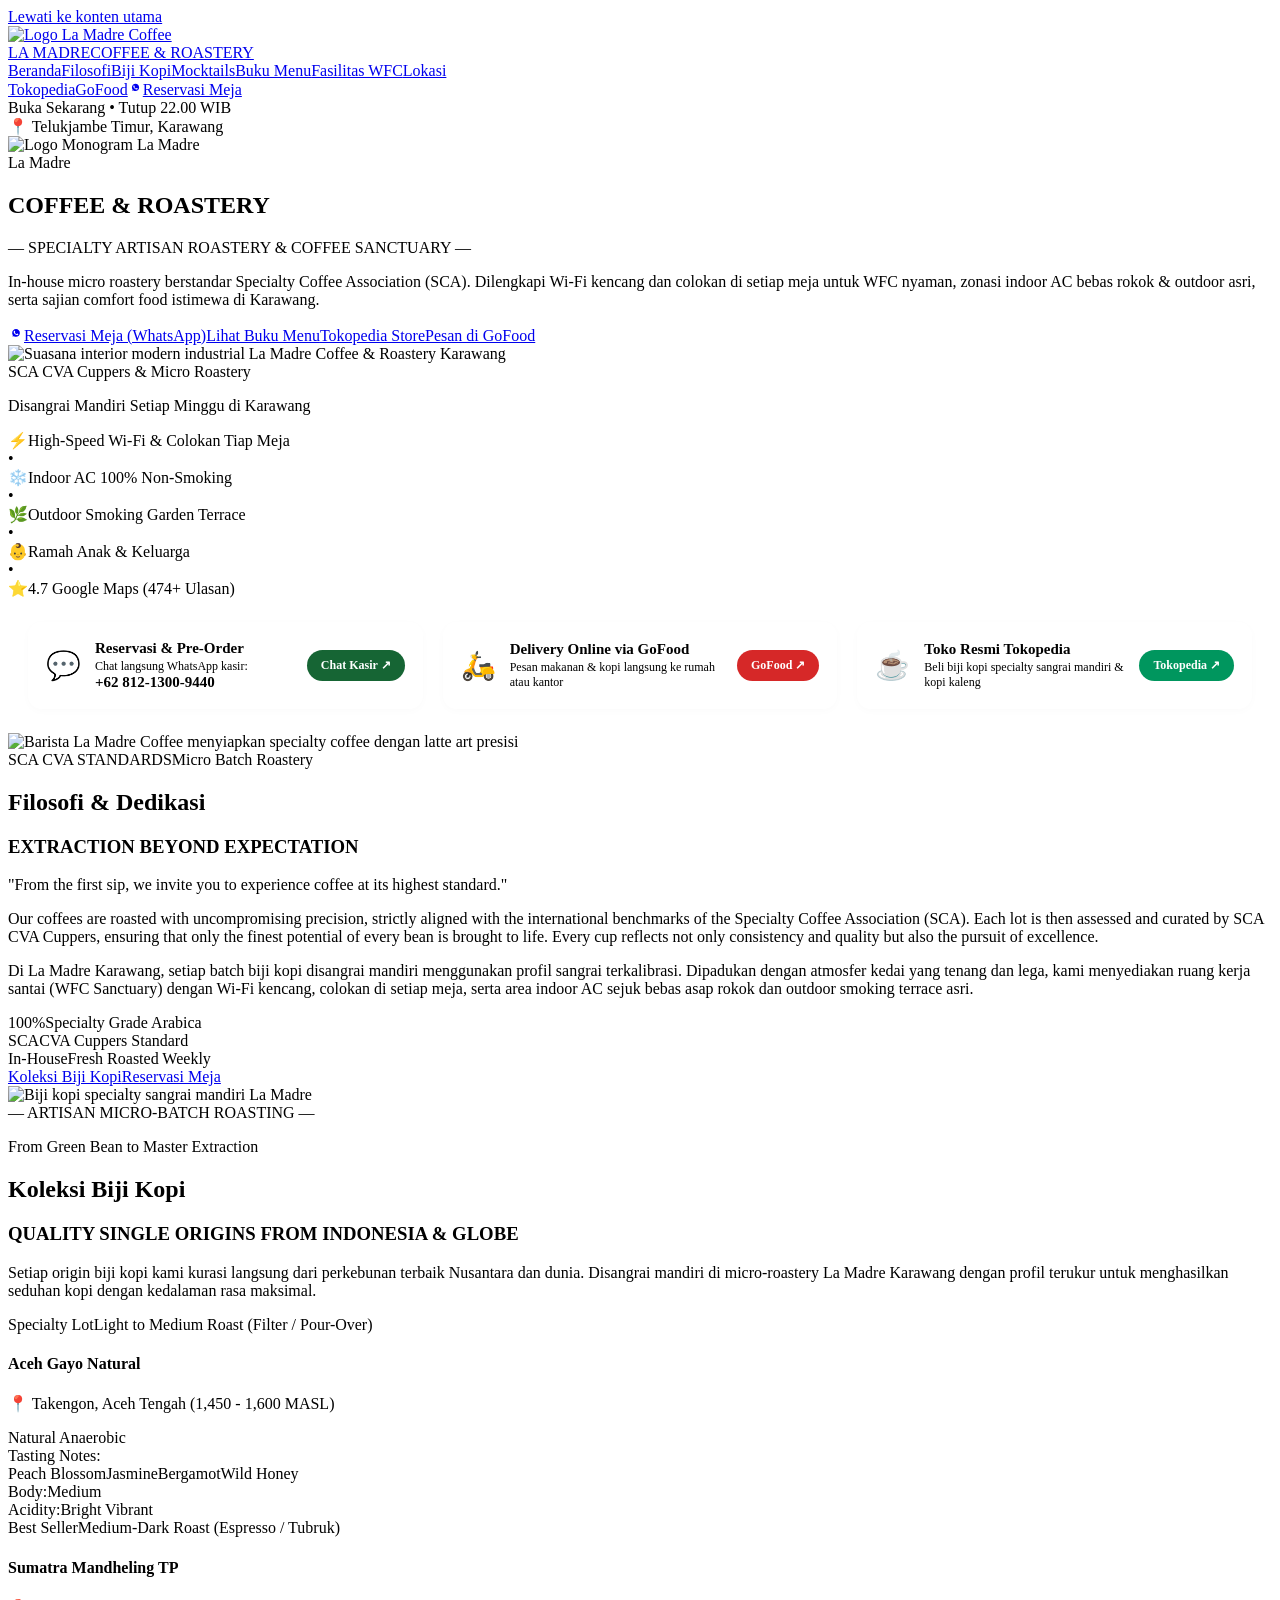
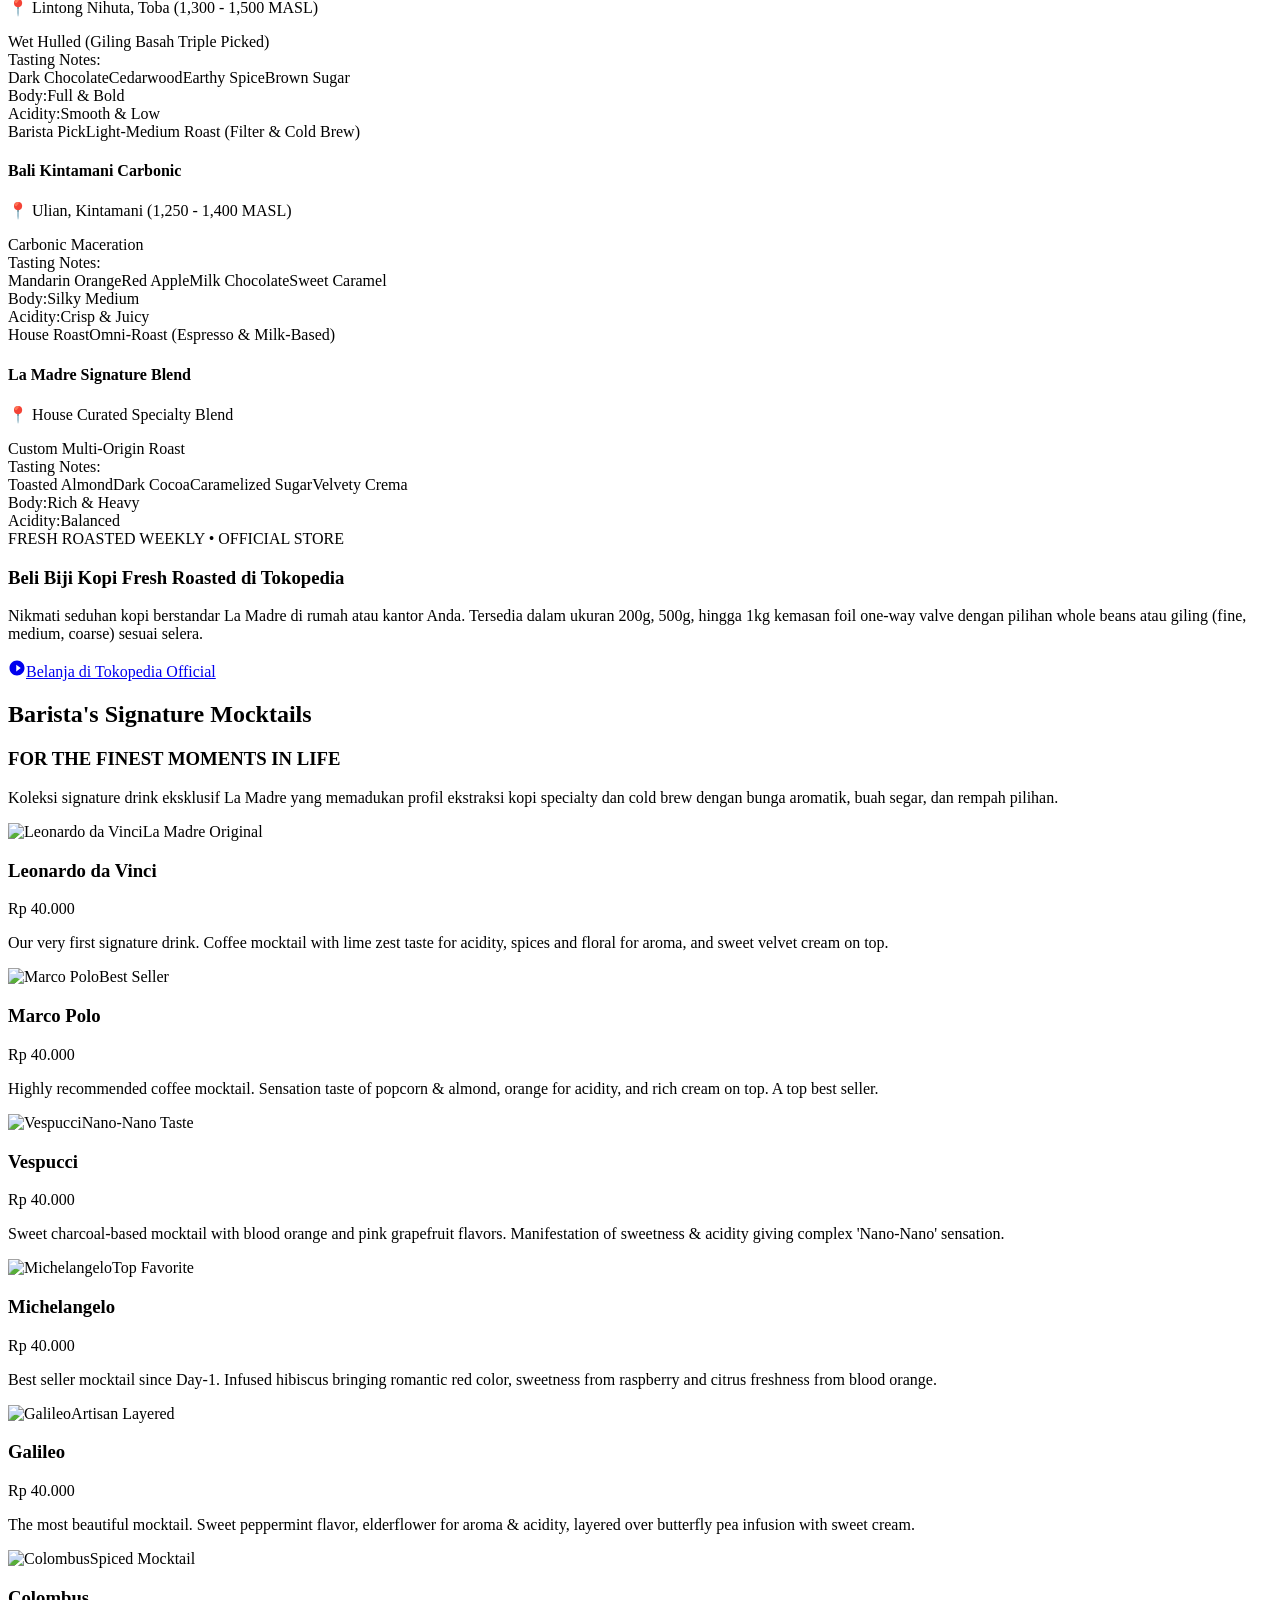
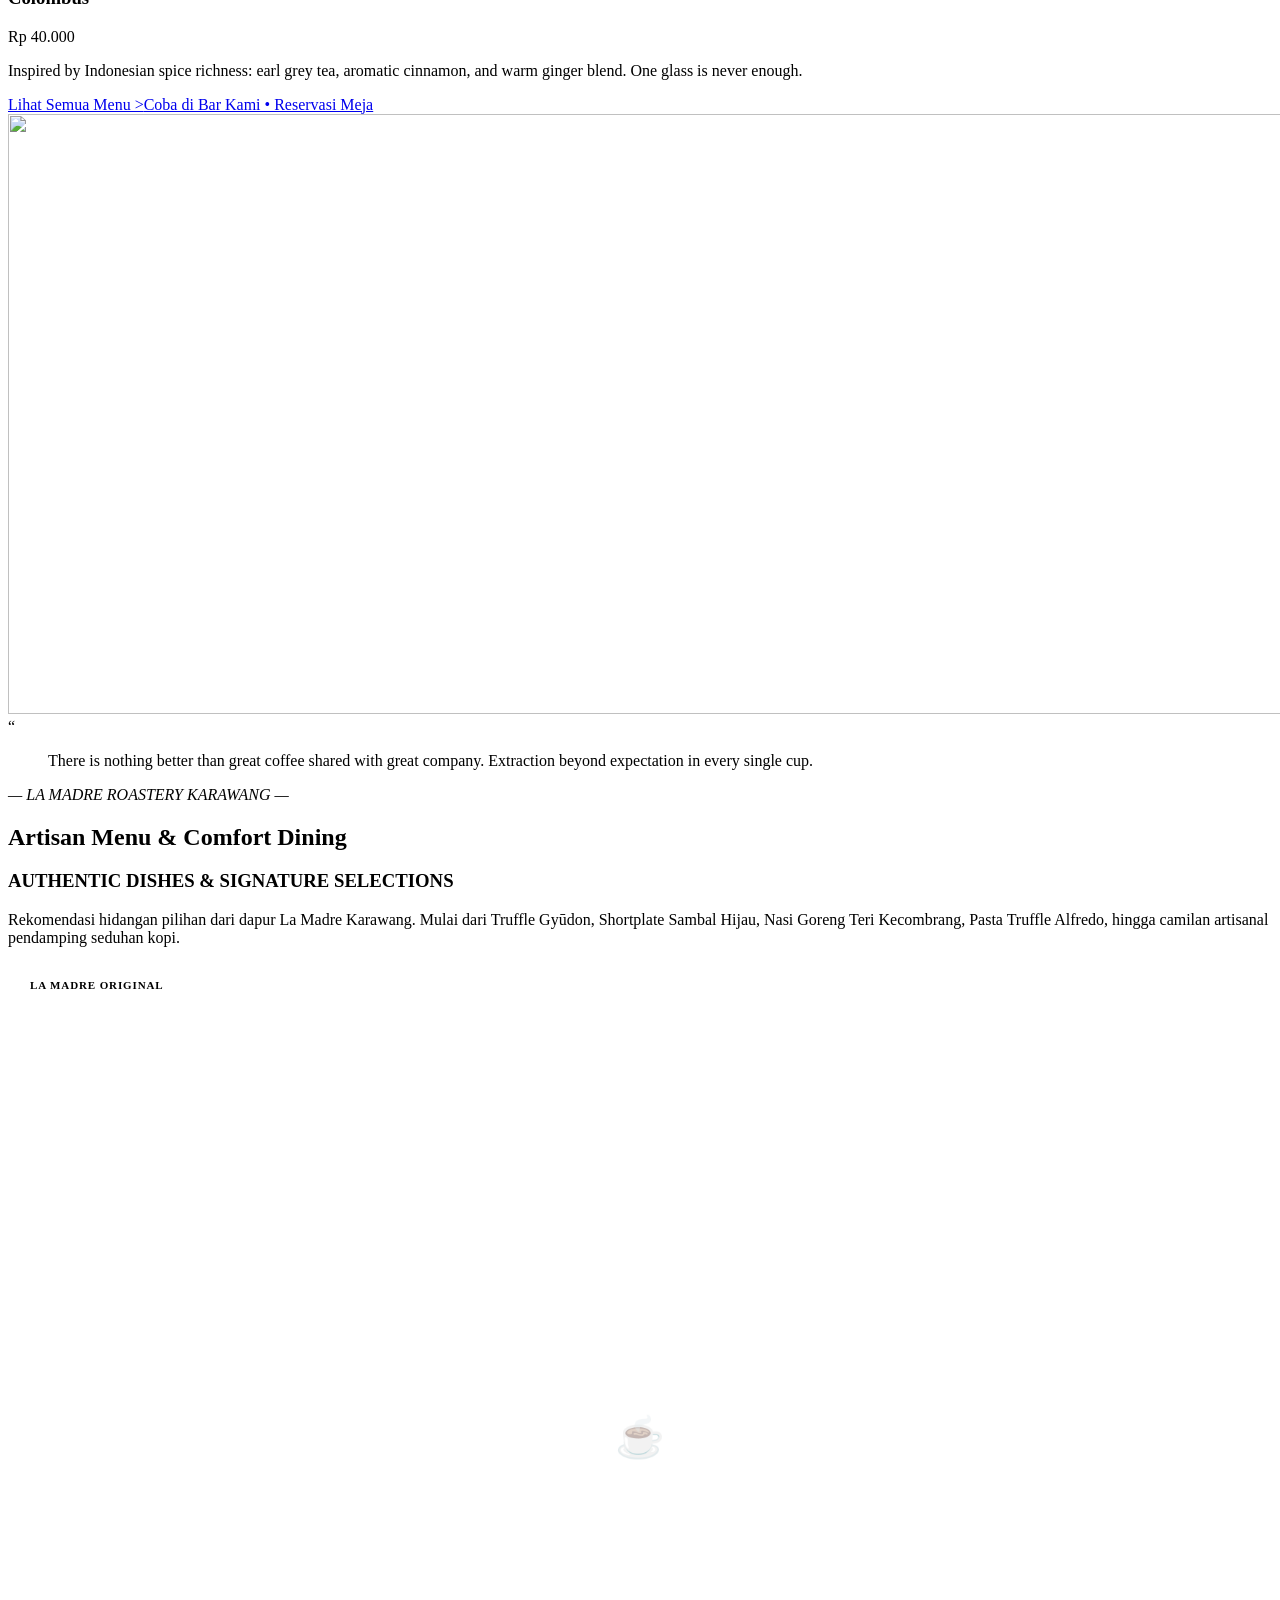
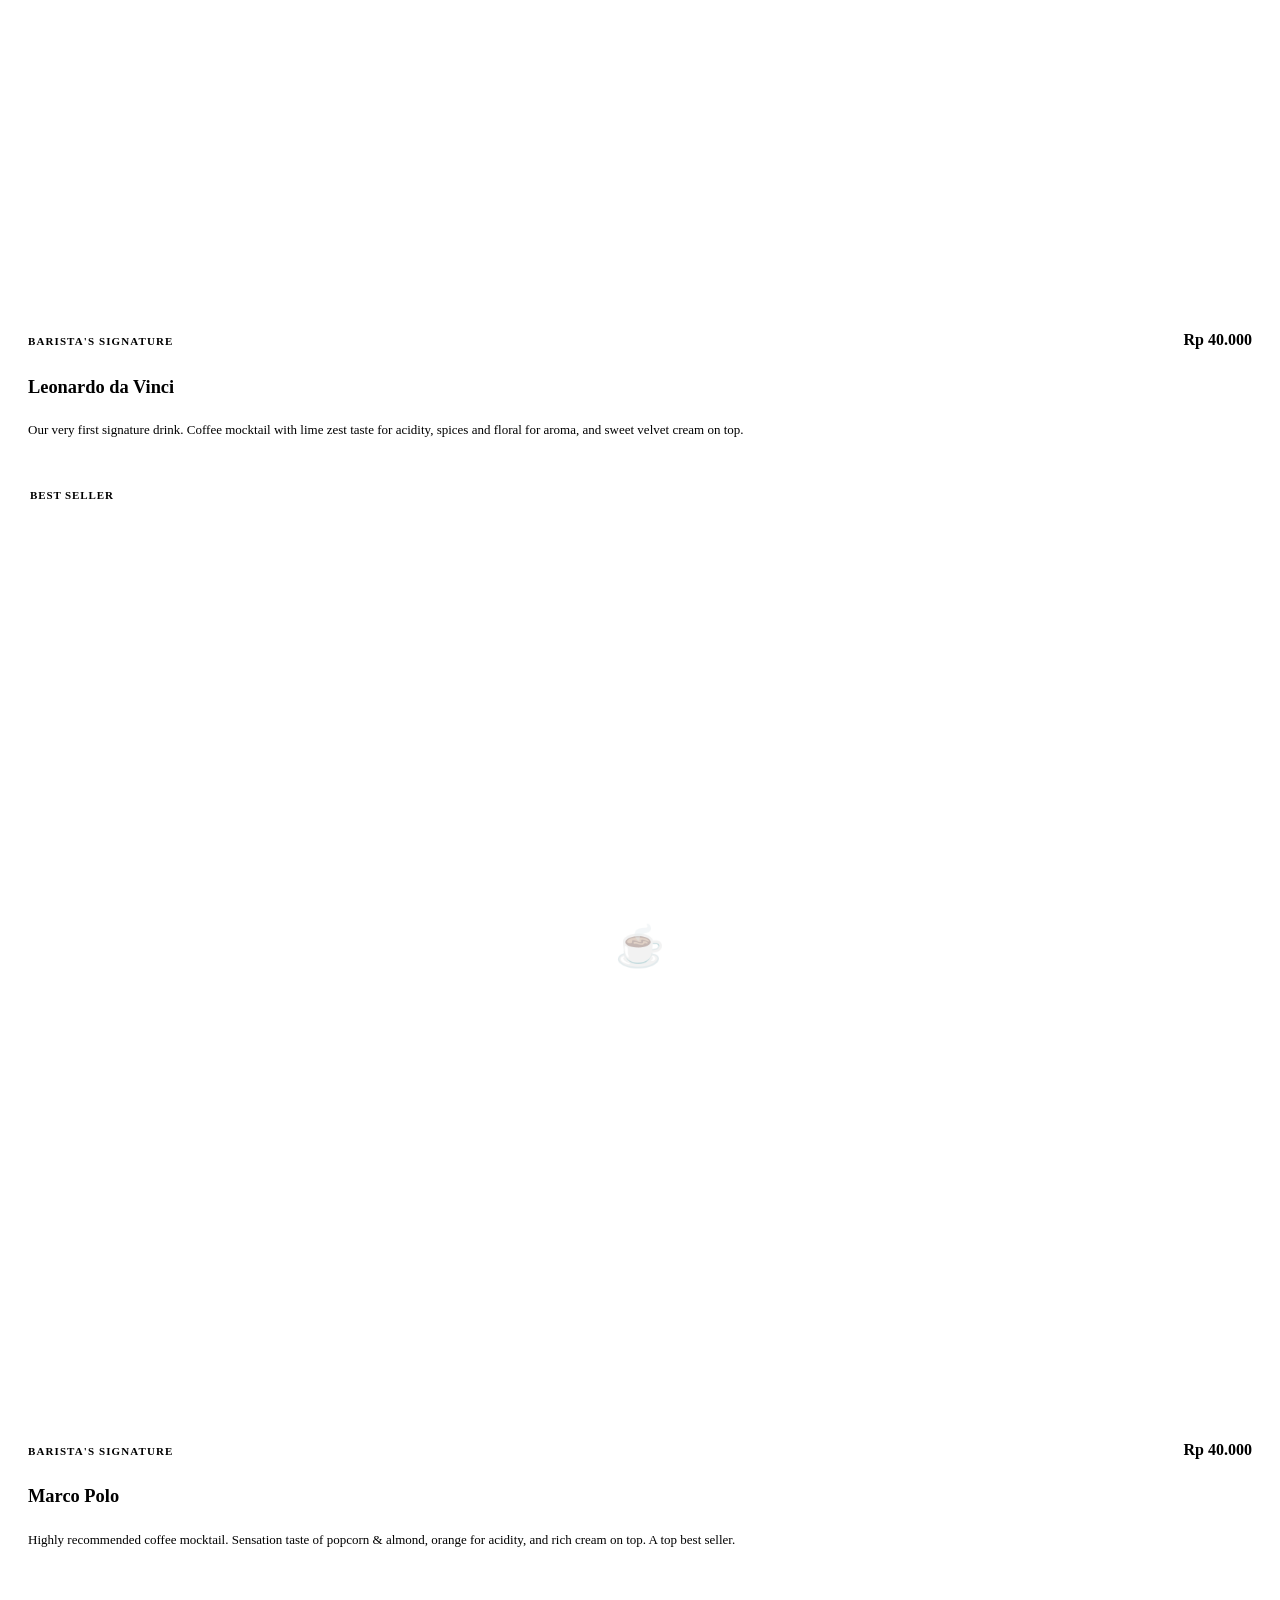
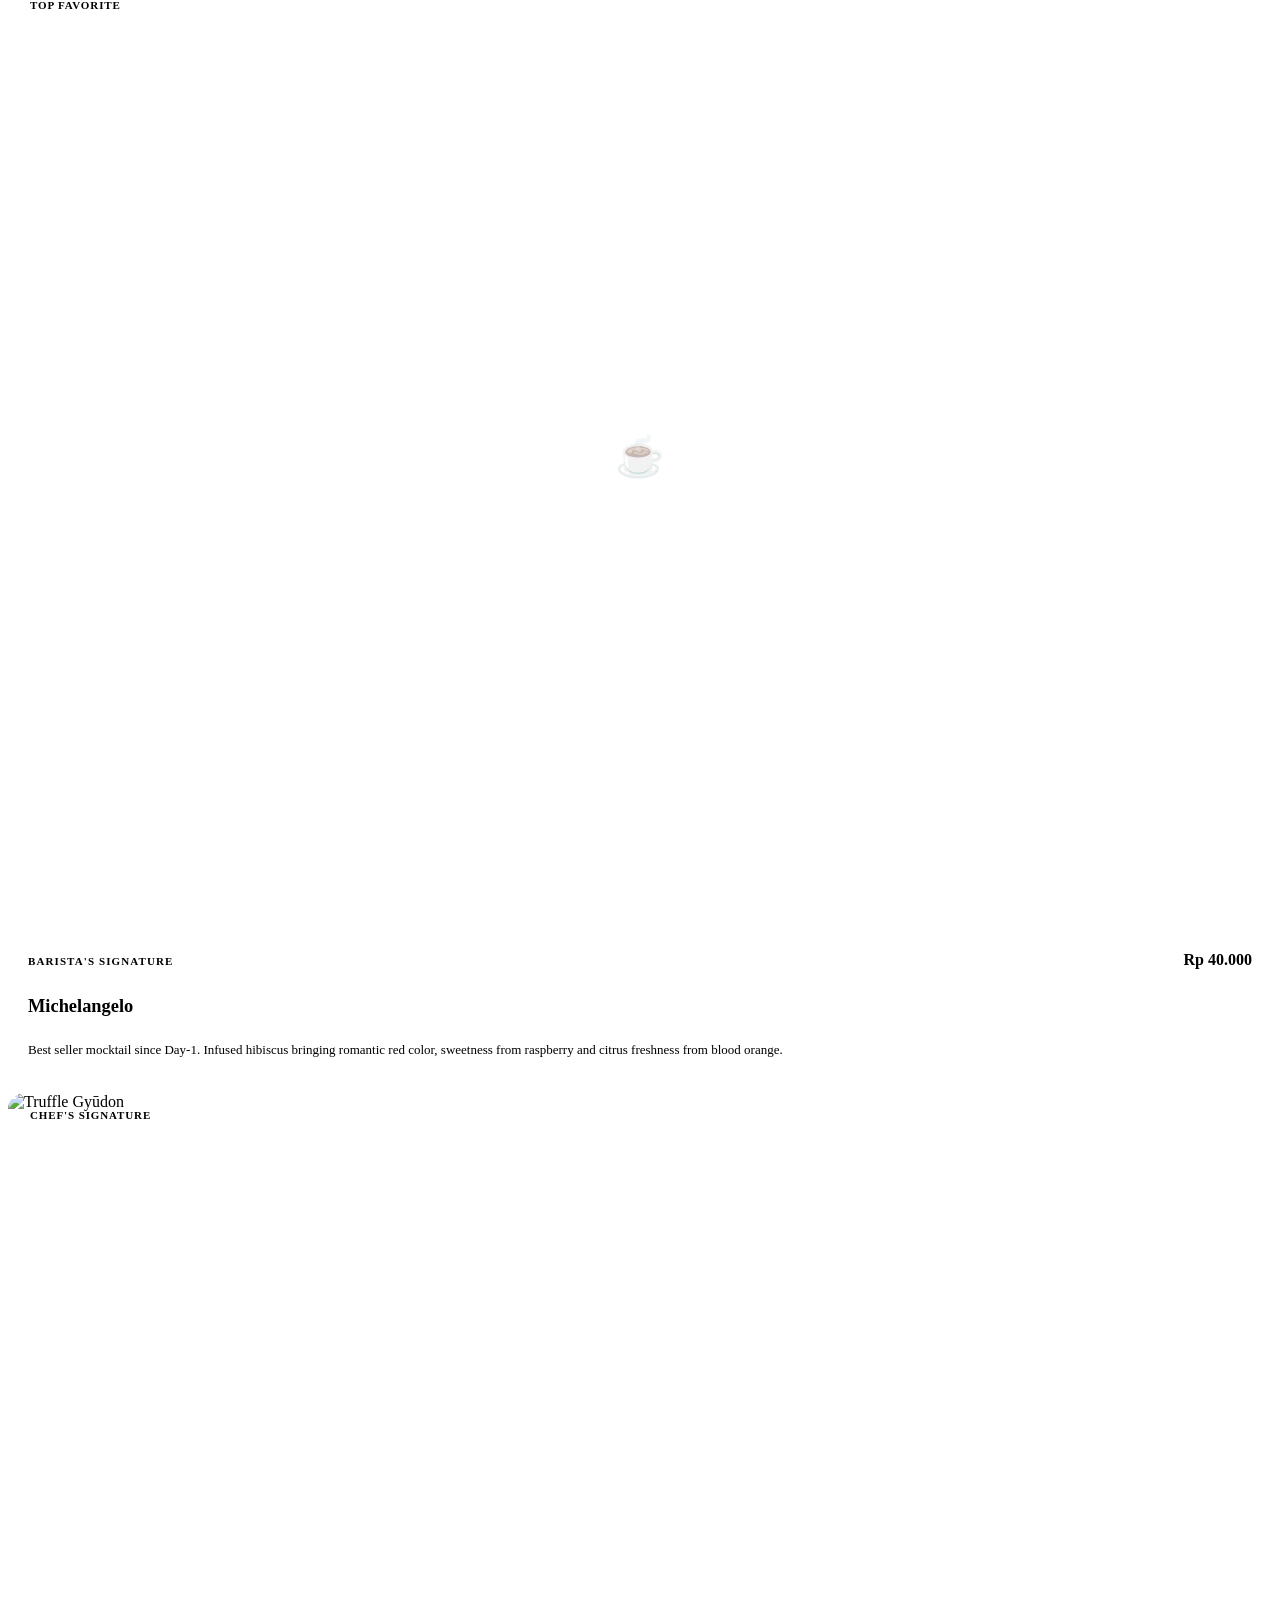
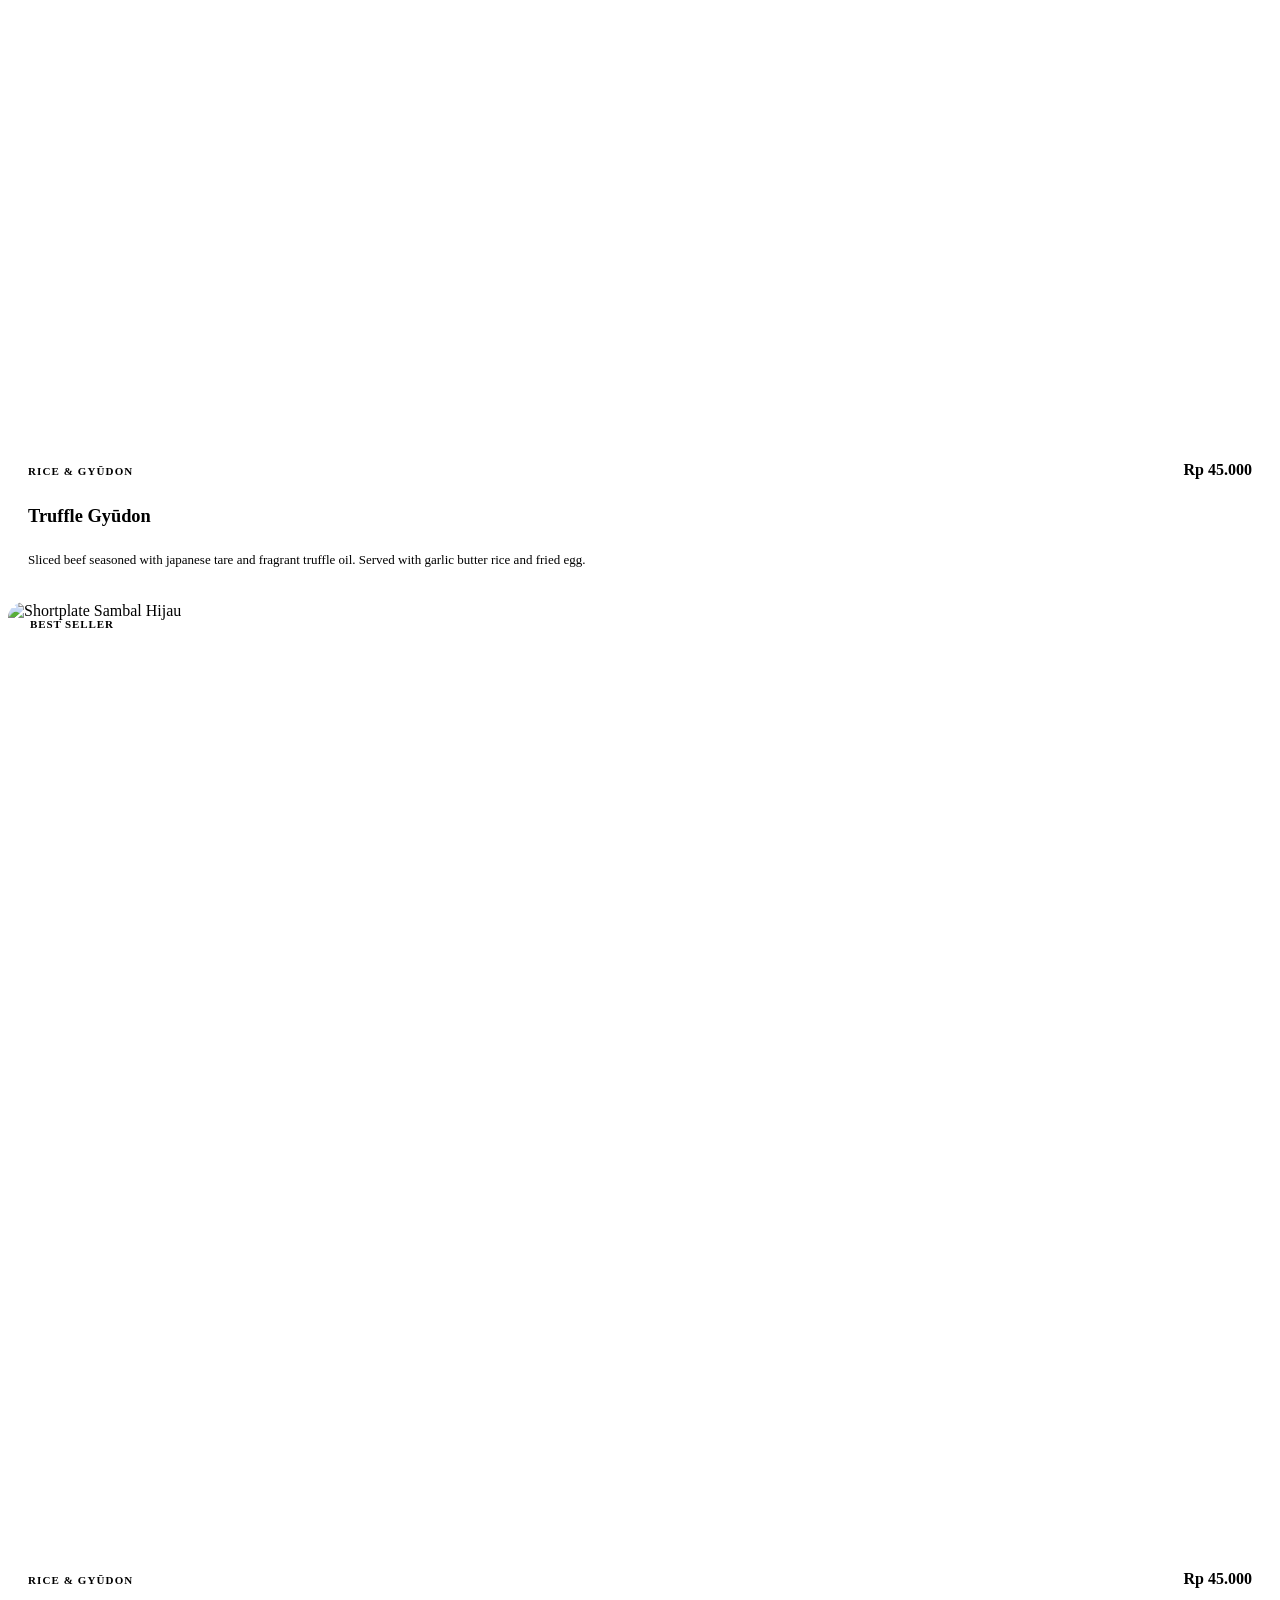
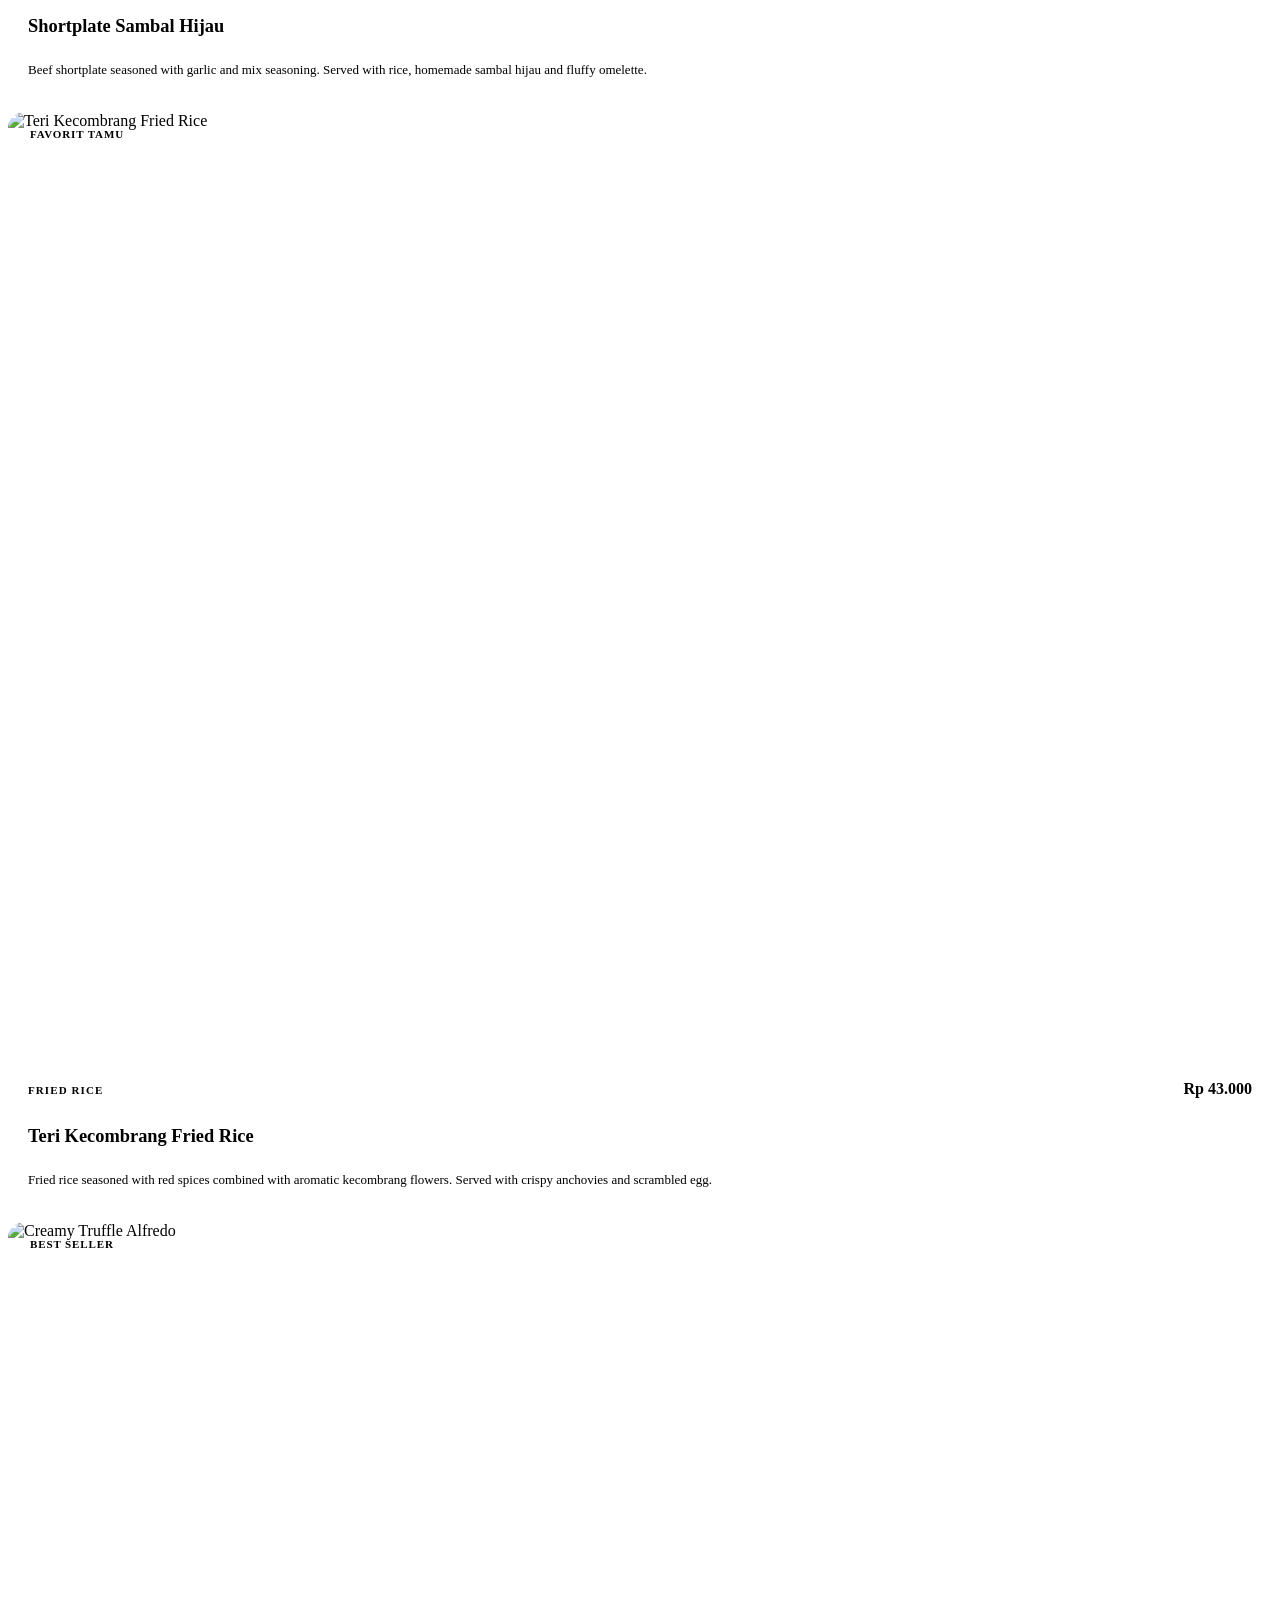
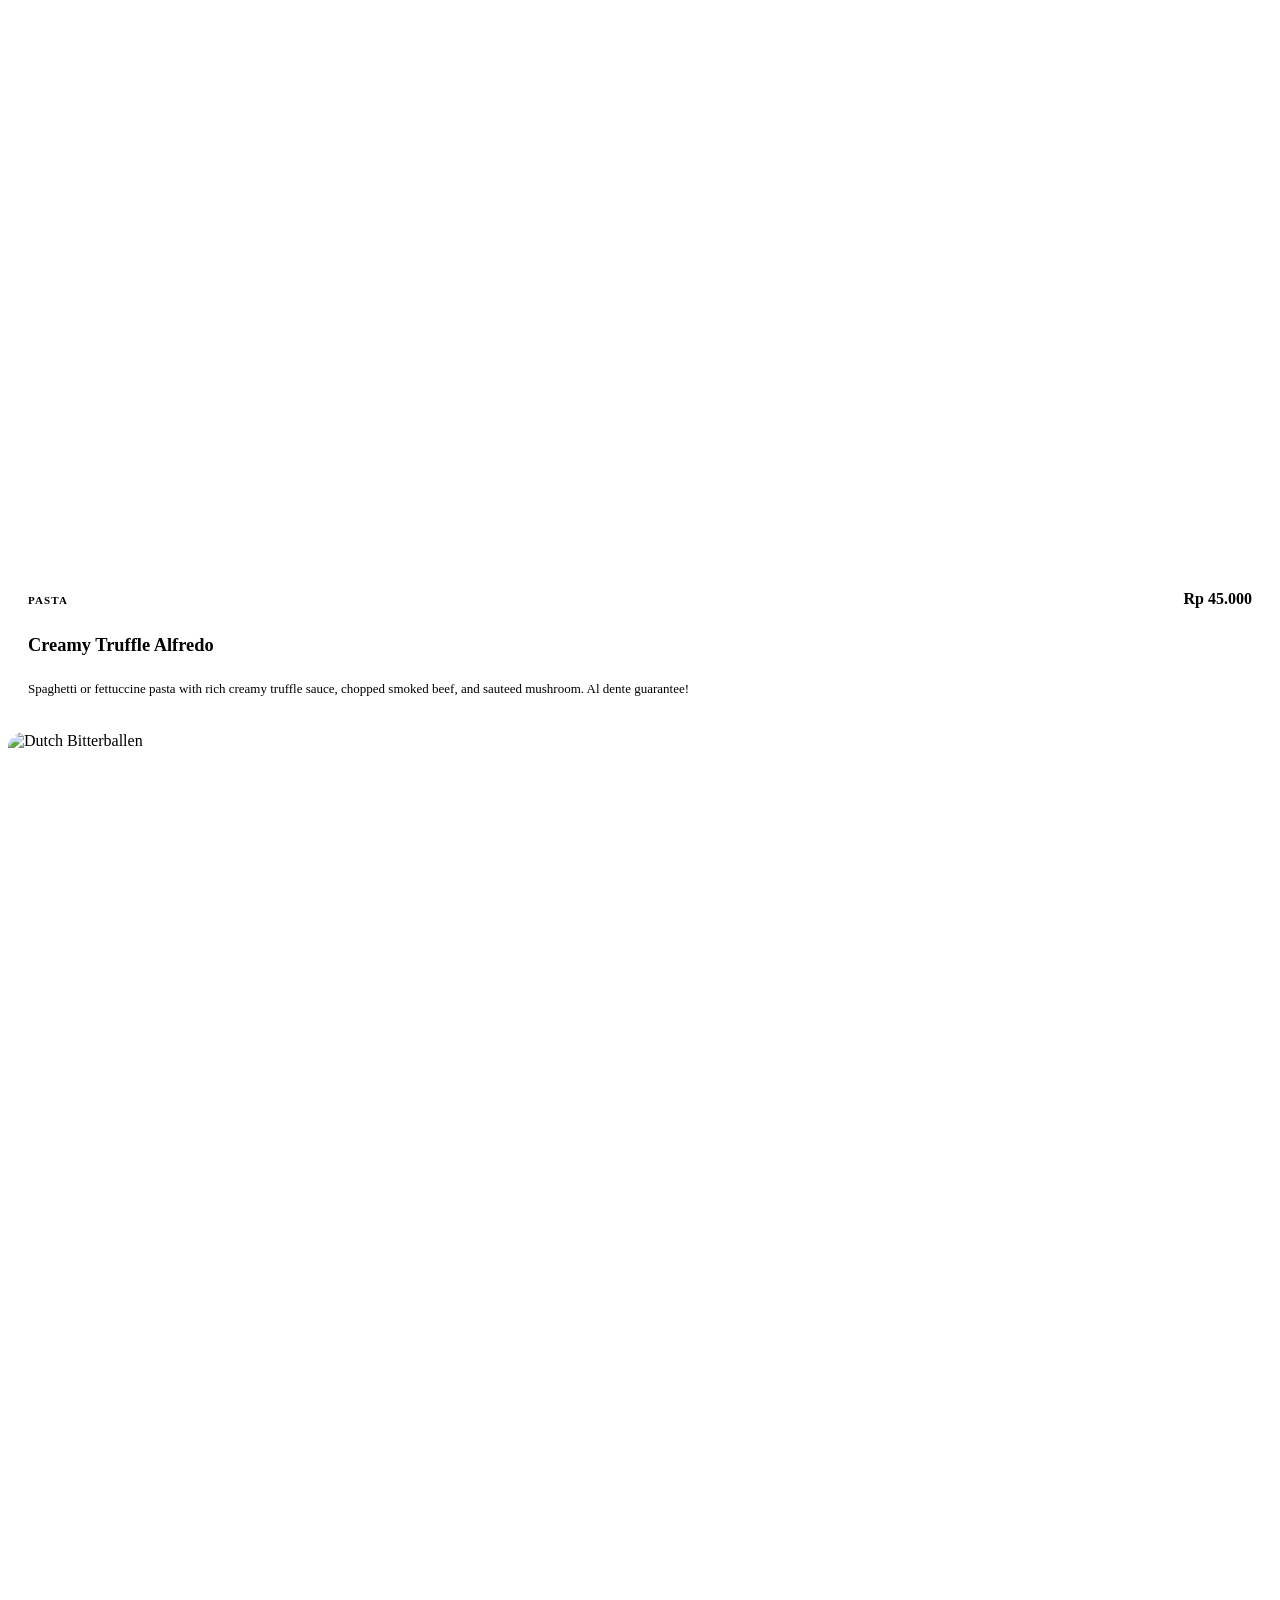
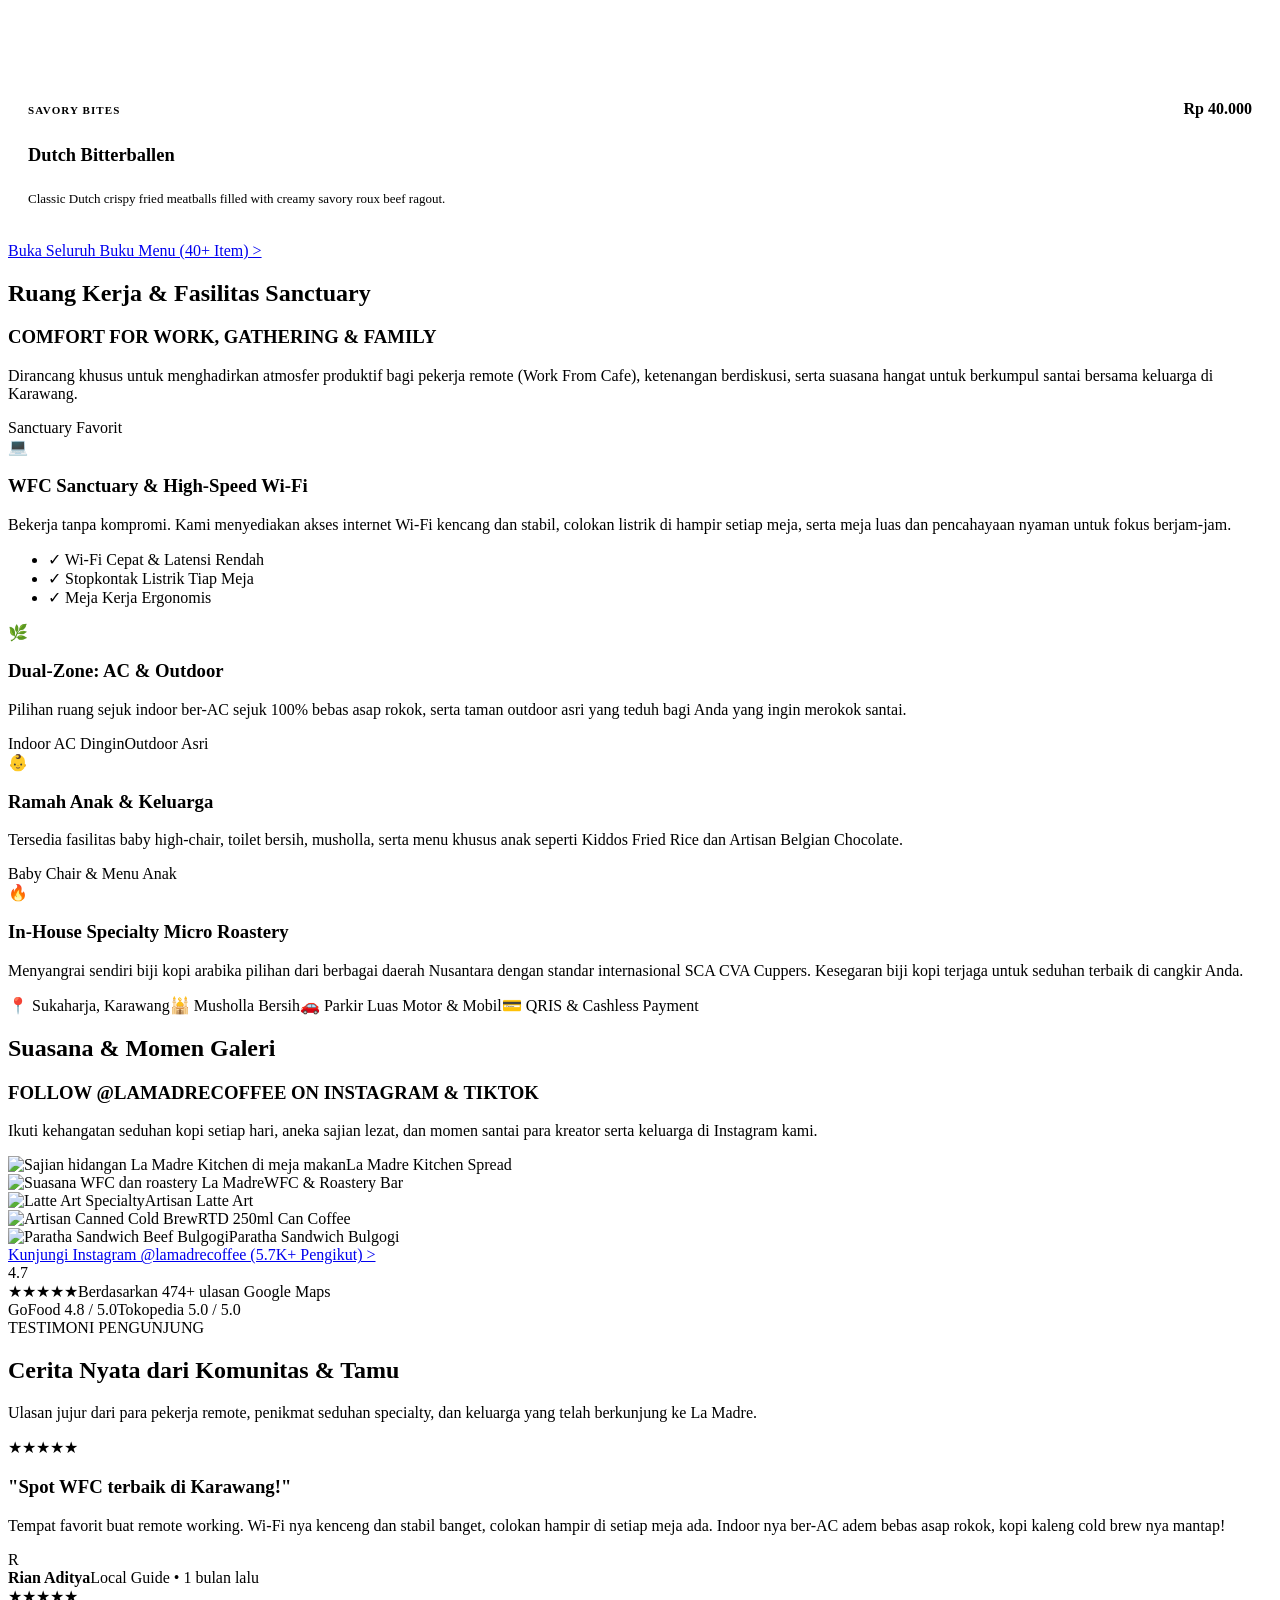
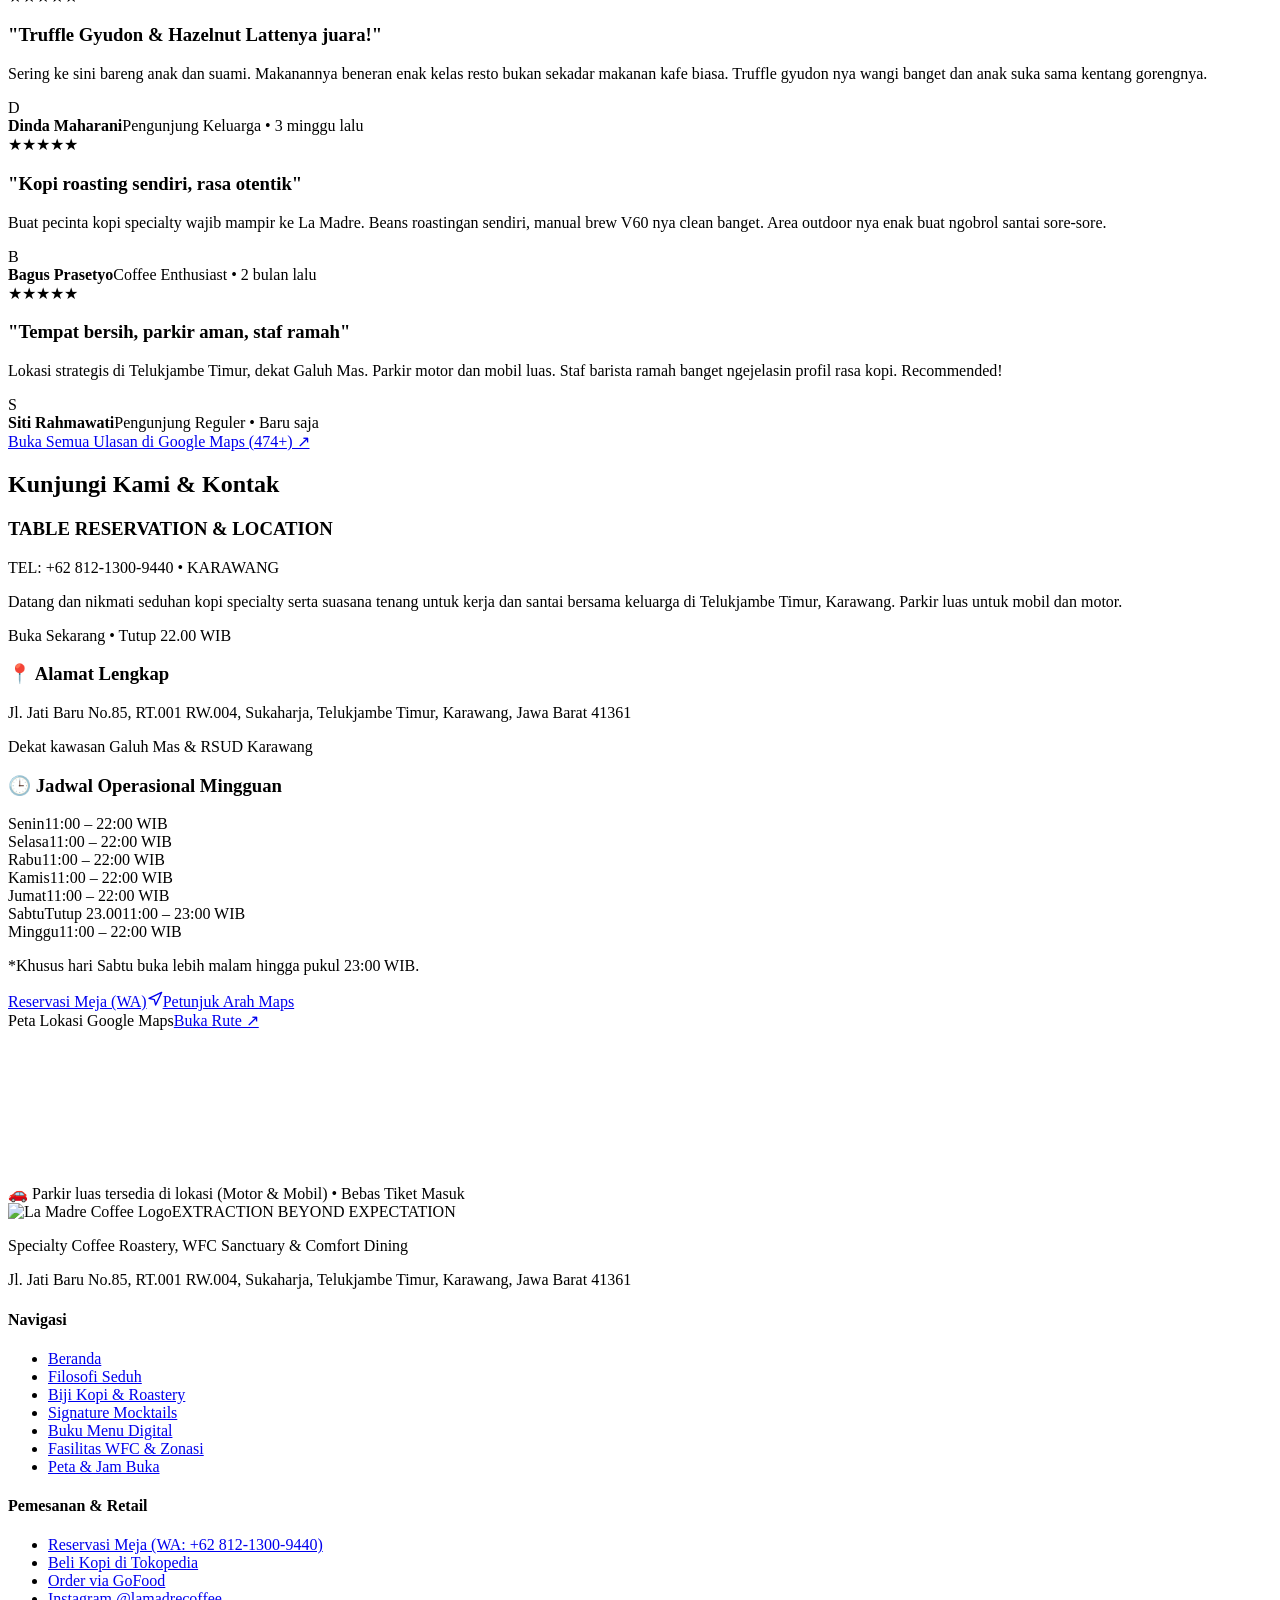
==== commit edd397c3: "feat(deploy): update compiled static pages with light mode theme" ====
--- a/index.html
+++ b/index.html
@@ -1,2 +1,2 @@
-<!DOCTYPE html><html lang="id"><head><meta charset="utf-8"><meta name="viewport" content="width=device-width, initial-scale=1.0"><title>La Madre Coffee &amp; Roastery — Specialty Coffee Roastery, WFC Sanctuary &amp; Comfort Dining</title><meta name="description" content="La Madre Coffee &amp; Roastery menghadirkan pengalaman seduhan kopi artisanal dengan biji kopi pilihan sangrai mandiri oleh SCA CVA Cuppers. Menjadi sanctuary favorit para profesional untuk Work From Cafe (WFC), tempat santai keluarga dengan menu ramah anak, serta ruang temu komunitas hangat di Telukjambe Timur, Karawang."><link rel="canonical" href="https://hanafi-digital.github.io/la-madre-coffee/"><!-- Favicon --><link rel="icon" type="image/svg+xml" href="/la-madre-coffee/favicon.svg"><meta name="theme-color" content="#0e0c0a"><!-- Google Fonts: Playfair Display & Plus Jakarta Sans (Wix Chocolatier Luxury Style) --><link rel="preconnect" href="https://fonts.googleapis.com"><link rel="preconnect" href="https://fonts.gstatic.com" crossorigin><link href="https://fonts.googleapis.com/css2?family=Playfair+Display:ital,wght@0,400;0,600;0,700;0,900;1,400;1,700&family=Plus+Jakarta+Sans:wght@300;400;500;600;700&display=swap" rel="stylesheet"><!-- Open Graph / Meta --><meta property="og:type" content="website"><meta property="og:url" content="https://hanafi-digital.github.io/la-madre-coffee/"><meta property="og:title" content="La Madre Coffee &amp; Roastery — Specialty Coffee Roastery, WFC Sanctuary &amp; Comfort Dining"><meta property="og:description" content="La Madre Coffee &amp; Roastery menghadirkan pengalaman seduhan kopi artisanal dengan biji kopi pilihan sangrai mandiri oleh SCA CVA Cuppers. Menjadi sanctuary favorit para profesional untuk Work From Cafe (WFC), tempat santai keluarga dengan menu ramah anak, serta ruang temu komunitas hangat di Telukjambe Timur, Karawang."><meta property="og:locale" content="id_ID"><meta property="og:site_name" content="La Madre Coffee &amp; Roastery"><!-- Structured Data --><script type="application/ld+json">{"@context":"https://schema.org","@type":"CafeOrCoffeeShop","name":"La Madre Coffee & Roastery","description":"La Madre Coffee & Roastery menghadirkan pengalaman seduhan kopi artisanal dengan biji kopi pilihan sangrai mandiri oleh SCA CVA Cuppers. Menjadi sanctuary favorit para profesional untuk Work From Cafe (WFC), tempat santai keluarga dengan menu ramah anak, serta ruang temu komunitas hangat di Telukjambe Timur, Karawang.","url":"https://hanafi-digital.github.io/la-madre-coffee/","telephone":"+62-813-9868-6801","priceRange":"$$","servesCuisine":["Specialty Coffee","Indonesian Comfort Food","Japanese Rice Bowls","Snacks"],"address":{"@type":"PostalAddress","streetAddress":"Jl. Jati Baru No.85, RT.001 RW.004","addressLocality":"Telukjambe Timur, Karawang","addressRegion":"Jawa Barat","postalCode":"41361","addressCountry":"ID"},"geo":{"@type":"GeoCoordinates","latitude":-6.326297,"longitude":107.298165},"openingHoursSpecification":[{"@type":"OpeningHoursSpecification","dayOfWeek":"Monday","opens":"11:00","closes":"22:00"},{"@type":"OpeningHoursSpecification","dayOfWeek":"Tuesday","opens":"11:00","closes":"22:00"},{"@type":"OpeningHoursSpecification","dayOfWeek":"Wednesday","opens":"11:00","closes":"22:00"},{"@type":"OpeningHoursSpecification","dayOfWeek":"Thursday","opens":"11:00","closes":"22:00"},{"@type":"OpeningHoursSpecification","dayOfWeek":"Friday","opens":"11:00","closes":"22:00"},{"@type":"OpeningHoursSpecification","dayOfWeek":"Saturday","opens":"11:00","closes":"23:00"},{"@type":"OpeningHoursSpecification","dayOfWeek":"Sunday","opens":"11:00","closes":"22:00"}],"aggregateRating":{"@type":"AggregateRating","ratingValue":4.7,"reviewCount":474,"bestRating":5,"worstRating":1},"hasMenu":"https://hanafi-digital.github.io/la-madre-coffee/menu"}</script><link rel="stylesheet" href="/la-madre-coffee/_astro/BaseLayout.BAWMLy7m.css"><style>.order-strip[data-astro-cid-4izsw5ia]{border-top:1px solid var(--color-border);border-bottom:1px solid var(--color-border);background:#18110b;padding:24px 20px}.strip-container[data-astro-cid-4izsw5ia]{grid-template-columns:1fr;gap:20px;max-width:1240px;margin:0 auto;display:grid}@media (width>=860px){.strip-container[data-astro-cid-4izsw5ia]{grid-template-columns:repeat(3,1fr)}}.strip-item[data-astro-cid-4izsw5ia]{background:var(--bg-card);border:1px solid var(--color-border-subtle);border-radius:14px;align-items:center;gap:14px;padding:18px;display:flex}.icon[data-astro-cid-4izsw5ia]{flex-shrink:0;font-size:1.75rem}.text[data-astro-cid-4izsw5ia]{flex-grow:1}.text[data-astro-cid-4izsw5ia] strong[data-astro-cid-4izsw5ia]{color:var(--text-primary);font-size:.9375rem;display:block}.text[data-astro-cid-4izsw5ia] p[data-astro-cid-4izsw5ia]{color:var(--text-muted);margin:2px 0 0;font-size:.75rem}.strip-btn[data-astro-cid-4izsw5ia]{white-space:nowrap;border-radius:9999px;padding:8px 14px;font-size:.75rem;font-weight:700;text-decoration:none;transition:transform .15s}.strip-btn[data-astro-cid-4izsw5ia]:hover{transform:translateY(-2px)}.btn-wa[data-astro-cid-4izsw5ia]{color:#fff;background:#166534}.btn-gf[data-astro-cid-4izsw5ia]{color:#fff;background:#d62828}.btn-tp[data-astro-cid-4izsw5ia]{color:#fff;background:#00965e}.menu-card[data-astro-cid-rq7usql2]{background:var(--bg-card);border:1px solid var(--color-border);border-radius:16px;flex-direction:column;transition:transform .2s,border-color .2s,box-shadow .2s;display:flex;overflow:hidden}.menu-card[data-astro-cid-rq7usql2]:hover{border-color:var(--color-gold);transform:translateY(-3px);box-shadow:0 8px 24px #0006}.card-media[data-astro-cid-rq7usql2]{aspect-ratio:4/3;background:var(--bg-surface);position:relative;overflow:hidden}.menu-img[data-astro-cid-rq7usql2]{object-fit:cover;width:100%;height:100%;transition:transform .3s}.menu-card[data-astro-cid-rq7usql2]:hover .menu-img[data-astro-cid-rq7usql2]{transform:scale(1.04)}.card-media-placeholder[data-astro-cid-rq7usql2]{aspect-ratio:4/3;background:var(--bg-surface);justify-content:center;align-items:center;display:flex;position:relative}.ph-icon[data-astro-cid-rq7usql2]{opacity:.4;font-size:2.5rem}.badge-tag[data-astro-cid-rq7usql2]{background:var(--color-gold);color:var(--text-inverse);text-transform:uppercase;letter-spacing:.08em;border-radius:9999px;padding:4px 10px;font-size:.6875rem;font-weight:700;position:absolute;top:12px;left:12px}.badge-gold[data-astro-cid-rq7usql2]{background:var(--color-gold);color:var(--text-inverse)}.badge-kids[data-astro-cid-rq7usql2]{color:#fff;background:#0284c7}.card-body[data-astro-cid-rq7usql2]{flex-direction:column;flex-grow:1;padding:20px;display:flex}.card-top[data-astro-cid-rq7usql2]{justify-content:space-between;align-items:baseline;margin-bottom:8px;display:flex}.cat-label[data-astro-cid-rq7usql2]{letter-spacing:.1em;text-transform:uppercase;color:var(--color-gold);font-size:.6875rem;font-weight:700}.item-price[data-astro-cid-rq7usql2]{color:var(--text-primary);font-size:1rem;font-weight:700}.cold-price[data-astro-cid-rq7usql2]{color:var(--text-muted);font-size:.75rem;font-weight:400}.item-name[data-astro-cid-rq7usql2]{font-family:var(--font-serif);color:var(--text-primary);margin-bottom:8px;font-size:1.15rem;font-weight:700;line-height:1.3}.item-desc[data-astro-cid-rq7usql2]{color:var(--text-secondary);font-size:.8125rem;line-height:1.5}
-</style><link rel="stylesheet" href="/la-madre-coffee/_astro/index.CSmwbj7s.css"></head><body><a href="#main-content" class="skip-to-content">Lewati ke konten utama</a><header class="site-header" data-astro-cid-nen7h5rs><div class="header-container" data-astro-cid-nen7h5rs><a href="/la-madre-coffee/" class="brand-logo" aria-label="La Madre Coffee - Beranda" data-astro-cid-nen7h5rs><img src="/la-madre-coffee/_astro/logo-white.D5ZnGhhZ_Z2usiyh.webp" alt="Logo La Madre Coffee" data-astro-cid-nen7h5rs="true" loading="lazy" decoding="async" width="56" height="32" class="logo-signature"><div class="brand-naming" data-astro-cid-nen7h5rs><span class="brand-title" data-astro-cid-nen7h5rs>LA MADRE</span><span class="brand-subtitle" data-astro-cid-nen7h5rs>COFFEE & ROASTERY</span></div></a><nav class="nav-links" aria-label="Navigasi Utama" data-astro-cid-nen7h5rs><a href="/la-madre-coffee/" class="nav-item" data-astro-cid-nen7h5rs>Beranda</a><a href="/la-madre-coffee/#filosofi" class="nav-item" data-astro-cid-nen7h5rs>Filosofi</a><a href="/la-madre-coffee/#biji-kopi" class="nav-item" data-astro-cid-nen7h5rs>Biji Kopi</a><a href="/la-madre-coffee/#mocktails" class="nav-item" data-astro-cid-nen7h5rs>Mocktails</a><a href="/la-madre-coffee/menu" class="nav-item" data-astro-cid-nen7h5rs>Buku Menu</a><a href="/la-madre-coffee/#fasilitas" class="nav-item" data-astro-cid-nen7h5rs>Fasilitas WFC</a><a href="/la-madre-coffee/#lokasi" class="nav-item" data-astro-cid-nen7h5rs>Lokasi</a></nav><div class="header-actions" data-astro-cid-nen7h5rs><a href="https://www.tokopedia.com/lamadrecoffee" class="btn-ghost" target="_blank" rel="noopener noreferrer" title="Beli Beans di Tokopedia" data-astro-cid-nen7h5rs><span data-astro-cid-nen7h5rs>Tokopedia</span></a><a href="https://gofood.co.id/karawang/restaurant/la-madre-coffee-roastery-karawang-a5507d35-40d7-4a4b-a8cd-db72c3b23bd6" class="btn-ghost" target="_blank" rel="noopener noreferrer" title="Pesan via GoFood" data-astro-cid-nen7h5rs><span data-astro-cid-nen7h5rs>GoFood</span></a><a href="https://api.whatsapp.com/send/?phone=6281213009440&amp;text=Halo%20La%20Madre%20Coffee%2C%20saya%20ingin%20reservasi%20meja%20%2F%20info%20kafe&amp;type=phone_number&amp;app_absent=0" class="btn-gold" target="_blank" rel="noopener noreferrer" data-astro-cid-nen7h5rs><svg xmlns="http://www.w3.org/2000/svg" width="15" height="15" viewBox="0 0 24 24" fill="currentColor" data-astro-cid-nen7h5rs><path d="M12.031 6.172c-3.181 0-5.767 2.586-5.768 5.766-.001 1.298.38 2.27 1.019 3.287l-.582 2.128 2.182-.573c.978.58 1.911.928 3.145.929 3.178 0 5.767-2.587 5.768-5.766.001-3.187-2.575-5.77-5.764-5.771zm3.392 8.244c-.144.405-.837.774-1.17.824-.299.045-.677.063-1.092-.069-.252-.08-.575-.187-.988-.365-1.739-.751-2.874-2.502-2.961-2.617-.087-.116-.708-.94-.708-1.793s.448-1.273.607-1.446c.159-.173.346-.217.462-.217l.332.006c.106.005.249-.04.39.298.144.347.491 1.2.534 1.287.043.087.072.188.014.304-.058.116-.087.188-.173.289l-.26.304c-.087.086-.177.18-.076.354.101.174.449.741.964 1.201.662.591 1.221.774 1.394.86s.275.072.376-.043c.101-.116.433-.506.549-.68.116-.173.231-.145.39-.087s1.011.477 1.184.564.289.13.332.202c.043.073.043.419-.101.824z" data-astro-cid-nen7h5rs></path></svg><span data-astro-cid-nen7h5rs>Reservasi Meja</span></a></div></div></header><main id="main-content"><section class="hero-section" data-astro-cid-ge2uvauf><div class="hero-bg-texture" data-astro-cid-ge2uvauf></div><div class="hero-container" data-astro-cid-ge2uvauf><!-- Top Status & Location --><div class="hero-top-bar" data-astro-cid-ge2uvauf><div class="status-badge-container status-closed" id="live-open-status" data-astro-cid-v57xbnoc><span class="status-indicator" data-astro-cid-v57xbnoc><span class="status-dot" data-astro-cid-v57xbnoc></span><span class="status-ping" data-astro-cid-v57xbnoc></span></span><span class="status-text" id="status-label" data-astro-cid-v57xbnoc>Sedang Tutup • Buka Pukul 11.00 WIB</span></div><script type="module">function e(){try{let e=new Date,t=new Intl.DateTimeFormat(`en-US`,{timeZone:`Asia/Jakarta`,weekday:`short`,hour:`numeric`,minute:`numeric`,hour12:!1}).formatToParts(e),n=`Mon`;for(let e of t)e.type===`hour`&&parseInt(e.value,10),e.type===`minute`&&parseInt(e.value,10),e.type===`weekday`&&(n=e.value);let r=n===`Sat`,i=r?23:22,a=currentMin>=660&&currentMin<i*60,o=document.querySelectorAll(`.status-text`),s=document.querySelectorAll(`.status-badge-container`),c=a?`Buka Sekarang • Tutup ${i}.00 WIB${r?` (Khusus Sabtu)`:``}`:`Sedang Tutup • Buka Pukul 11.00 WIB`;o.forEach(e=>{e.textContent=c}),s.forEach(e=>{e.classList.remove(`status-open`,`status-closed`),e.classList.add(a?`status-open`:`status-closed`)})}catch{}}e(),setInterval(e,6e4);</script><span class="location-pill" data-astro-cid-ge2uvauf>📍 Telukjambe Timur, Karawang</span></div><!-- Wix Chocolatier Center-Stage Brand Presentation --><div class="hero-center-brand" data-astro-cid-ge2uvauf><div class="logo-ring-frame" data-astro-cid-ge2uvauf><img src="/la-madre-coffee/_astro/logo-white.D5ZnGhhZ_1o0n3s.webp" alt="Logo Monogram La Madre" data-astro-cid-ge2uvauf="true" loading="lazy" decoding="async" width="90" height="52" class="logo-hero-monogram"></div><div class="hero-brand-script" data-astro-cid-ge2uvauf>La Madre</div><h1 class="hero-main-title" data-astro-cid-ge2uvauf>COFFEE &amp; ROASTERY</h1><p class="hero-tagline" data-astro-cid-ge2uvauf>— SPECIALTY ARTISAN ROASTERY &amp; COFFEE SANCTUARY —</p><div class="wix-divider" data-astro-cid-ge2uvauf></div><p class="hero-lead" data-astro-cid-ge2uvauf>In-house micro roastery berstandar Specialty Coffee Association (SCA). Dilengkapi Wi-Fi kencang dan colokan di setiap meja untuk WFC nyaman, zonasi indoor AC bebas rokok &amp; outdoor asri, serta sajian comfort food istimewa di Karawang.</p><!-- Wix Style Action Buttons --><div class="hero-actions" data-astro-cid-ge2uvauf><a href="https://api.whatsapp.com/send/?phone=6281213009440&amp;text=Halo%20La%20Madre%20Coffee%2C%20saya%20ingin%20reservasi%20meja%20%2F%20info%20kafe&amp;type=phone_number&amp;app_absent=0" class="btn-wix-filled" target="_blank" rel="noopener noreferrer" data-astro-cid-ge2uvauf><svg xmlns="http://www.w3.org/2000/svg" width="16" height="16" viewBox="0 0 24 24" fill="currentColor" data-astro-cid-ge2uvauf><path d="M12.031 6.172c-3.181 0-5.767 2.586-5.768 5.766-.001 1.298.38 2.27 1.019 3.287l-.582 2.128 2.182-.573c.978.58 1.911.928 3.145.929 3.178 0 5.767-2.587 5.768-5.766.001-3.187-2.575-5.77-5.764-5.771zm3.392 8.244c-.144.405-.837.774-1.17.824-.299.045-.677.063-1.092-.069-.252-.08-.575-.187-.988-.365-1.739-.751-2.874-2.502-2.961-2.617-.087-.116-.708-.94-.708-1.793s.448-1.273.607-1.446c.159-.173.346-.217.462-.217l.332.006c.106.005.249-.04.39.298.144.347.491 1.2.534 1.287.043.087.072.188.014.304-.058.116-.087.188-.173.289l-.26.304c-.087.086-.177.18-.076.354.101.174.449.741.964 1.201.662.591 1.221.774 1.394.86s.275.072.376-.043c.101-.116.433-.506.549-.68.116-.173.231-.145.39-.087s1.011.477 1.184.564.289.13.332.202c.043.073.043.419-.101.824z" data-astro-cid-ge2uvauf></path></svg><span data-astro-cid-ge2uvauf>Reservasi Meja (WhatsApp)</span></a><a href="/la-madre-coffee/menu" class="btn-wix" data-astro-cid-ge2uvauf><span data-astro-cid-ge2uvauf>Lihat Buku Menu</span></a><a href="https://www.tokopedia.com/lamadrecoffee" class="btn-wix btn-wix-subtle" target="_blank" rel="noopener noreferrer" data-astro-cid-ge2uvauf><span data-astro-cid-ge2uvauf>Tokopedia Store</span></a><a href="https://gofood.co.id/karawang/restaurant/la-madre-coffee-roastery-karawang-a5507d35-40d7-4a4b-a8cd-db72c3b23bd6" class="btn-wix btn-wix-subtle" target="_blank" rel="noopener noreferrer" data-astro-cid-ge2uvauf><span data-astro-cid-ge2uvauf>Pesan di GoFood</span></a></div></div><!-- Editorial Hero Visual Frame --><div class="hero-visual-frame" data-astro-cid-ge2uvauf><div class="frame-gold-border" data-astro-cid-ge2uvauf><img src="/la-madre-coffee/_astro/hero-roastery.M5msVd4a_ZJfiNH.webp" alt="Suasana interior modern industrial La Madre Coffee &amp; Roastery Karawang" loading="eager" fetchpriority="high" data-astro-cid-ge2uvauf="true" decoding="async" width="1120" height="520" class="hero-banner-image"><div class="visual-overlay-card" data-astro-cid-ge2uvauf><span class="card-kicker" data-astro-cid-ge2uvauf>SCA CVA Cuppers &amp; Micro Roastery</span><p class="card-title" data-astro-cid-ge2uvauf>Disangrai Mandiri Setiap Minggu di Karawang</p></div></div></div><!-- Features Ticker Strip --><div class="hero-ticker" data-astro-cid-ge2uvauf><div class="ticker-item" data-astro-cid-ge2uvauf><span class="ticker-icon" data-astro-cid-ge2uvauf>⚡</span><span data-astro-cid-ge2uvauf>High-Speed Wi-Fi &amp; Colokan Tiap Meja</span></div><div class="ticker-sep" data-astro-cid-ge2uvauf>•</div><div class="ticker-item" data-astro-cid-ge2uvauf><span class="ticker-icon" data-astro-cid-ge2uvauf>❄️</span><span data-astro-cid-ge2uvauf>Indoor AC 100% Non-Smoking</span></div><div class="ticker-sep" data-astro-cid-ge2uvauf>•</div><div class="ticker-item" data-astro-cid-ge2uvauf><span class="ticker-icon" data-astro-cid-ge2uvauf>🌿</span><span data-astro-cid-ge2uvauf>Outdoor Smoking Garden Terrace</span></div><div class="ticker-sep" data-astro-cid-ge2uvauf>•</div><div class="ticker-item" data-astro-cid-ge2uvauf><span class="ticker-icon" data-astro-cid-ge2uvauf>👶</span><span data-astro-cid-ge2uvauf>Ramah Anak &amp; Keluarga</span></div><div class="ticker-sep" data-astro-cid-ge2uvauf>•</div><div class="ticker-item" data-astro-cid-ge2uvauf><span class="ticker-icon" data-astro-cid-ge2uvauf>⭐</span><span data-astro-cid-ge2uvauf>4.7 Google Maps (474+ Ulasan)</span></div></div></div></section><section class="order-strip" data-astro-cid-4izsw5ia><div class="strip-container" data-astro-cid-4izsw5ia><div class="strip-item" data-astro-cid-4izsw5ia><span class="icon" data-astro-cid-4izsw5ia>💬</span><div class="text" data-astro-cid-4izsw5ia><strong data-astro-cid-4izsw5ia>Reservasi & Pre-Order</strong><p data-astro-cid-4izsw5ia>Chat langsung WhatsApp kasir: <strong data-astro-cid-4izsw5ia>+62 812-1300-9440</strong></p></div><a href="https://api.whatsapp.com/send/?phone=6281213009440&amp;text=Halo%20La%20Madre%20Coffee%2C%20saya%20ingin%20reservasi%20meja%20%2F%20info%20kafe&amp;type=phone_number&amp;app_absent=0" class="strip-btn btn-wa" target="_blank" rel="noopener noreferrer" data-astro-cid-4izsw5ia>Chat Kasir ↗</a></div><div class="strip-item" data-astro-cid-4izsw5ia><span class="icon" data-astro-cid-4izsw5ia>🛵</span><div class="text" data-astro-cid-4izsw5ia><strong data-astro-cid-4izsw5ia>Delivery Online via GoFood</strong><p data-astro-cid-4izsw5ia>Pesan makanan & kopi langsung ke rumah atau kantor</p></div><a href="https://gofood.co.id/karawang/restaurant/la-madre-coffee-roastery-karawang-a5507d35-40d7-4a4b-a8cd-db72c3b23bd6" class="strip-btn btn-gf" target="_blank" rel="noopener noreferrer" data-astro-cid-4izsw5ia>GoFood ↗</a></div><div class="strip-item" data-astro-cid-4izsw5ia><span class="icon" data-astro-cid-4izsw5ia>☕</span><div class="text" data-astro-cid-4izsw5ia><strong data-astro-cid-4izsw5ia>Toko Resmi Tokopedia</strong><p data-astro-cid-4izsw5ia>Beli biji kopi specialty sangrai mandiri & kopi kaleng</p></div><a href="https://www.tokopedia.com/lamadrecoffee" class="strip-btn btn-tp" target="_blank" rel="noopener noreferrer" data-astro-cid-4izsw5ia>Tokopedia ↗</a></div></div></section><section class="philosophy-section" id="filosofi" data-astro-cid-nerdj2f3><div class="section-container" data-astro-cid-nerdj2f3><div class="philosophy-grid" data-astro-cid-nerdj2f3><!-- Left Column: Portrait Photo with Gold Frame (Wix Chocolatier Style) --><div class="philosophy-visual" data-astro-cid-nerdj2f3><div class="portrait-frame" data-astro-cid-nerdj2f3><img src="/la-madre-coffee/_astro/latte-art.CxVjCbd5_23JQUO.webp" alt="Barista La Madre Coffee menyiapkan specialty coffee dengan latte art presisi" loading="lazy" data-astro-cid-nerdj2f3="true" decoding="async" width="520" height="680" class="portrait-img"><div class="portrait-corner-badge" data-astro-cid-nerdj2f3><span class="corner-kicker" data-astro-cid-nerdj2f3>SCA CVA STANDARDS</span><span class="corner-text" data-astro-cid-nerdj2f3>Micro Batch Roastery</span></div></div></div><!-- Right Column: Editorial Philosophy Narrative --><div class="philosophy-content" data-astro-cid-nerdj2f3><h2 class="wix-title-left" data-astro-cid-nerdj2f3>Filosofi &amp; Dedikasi</h2><h3 class="wix-subtitle-left" data-astro-cid-nerdj2f3>EXTRACTION BEYOND EXPECTATION</h3><div class="wix-divider-left" data-astro-cid-nerdj2f3></div><div class="quote-box" data-astro-cid-nerdj2f3><p class="quote-text" data-astro-cid-nerdj2f3>"From the first sip, we invite you to experience coffee at its highest standard."</p></div><p class="philosophy-lead" data-astro-cid-nerdj2f3>Our coffees are roasted with uncompromising precision, strictly aligned with the international benchmarks of the Specialty Coffee Association (SCA). Each lot is then assessed and curated by SCA CVA Cuppers, ensuring that only the finest potential of every bean is brought to life. Every cup reflects not only consistency and quality but also the pursuit of excellence.</p><p class="philosophy-body" data-astro-cid-nerdj2f3>Di La Madre Karawang, setiap batch biji kopi disangrai mandiri menggunakan profil sangrai terkalibrasi. Dipadukan dengan atmosfer kedai yang tenang dan lega, kami menyediakan ruang kerja santai (WFC Sanctuary) dengan Wi-Fi kencang, colokan di setiap meja, serta area indoor AC sejuk bebas asap rokok dan outdoor smoking terrace asri.</p><div class="roastery-badges" data-astro-cid-nerdj2f3><div class="badge-item" data-astro-cid-nerdj2f3><span class="badge-num" data-astro-cid-nerdj2f3>100%</span><span class="badge-label" data-astro-cid-nerdj2f3>Specialty Grade Arabica</span></div><div class="badge-item" data-astro-cid-nerdj2f3><span class="badge-num" data-astro-cid-nerdj2f3>SCA</span><span class="badge-label" data-astro-cid-nerdj2f3>CVA Cuppers Standard</span></div><div class="badge-item" data-astro-cid-nerdj2f3><span class="badge-num" data-astro-cid-nerdj2f3>In-House</span><span class="badge-label" data-astro-cid-nerdj2f3>Fresh Roasted Weekly</span></div></div><div class="philosophy-actions" data-astro-cid-nerdj2f3><a href="/la-madre-coffee/#biji-kopi" class="btn-wix" data-astro-cid-nerdj2f3><span data-astro-cid-nerdj2f3>Koleksi Biji Kopi</span></a><a href="https://api.whatsapp.com/send/?phone=6281213009440&amp;text=Halo%20La%20Madre%20Coffee%2C%20saya%20ingin%20reservasi%20meja%20%2F%20info%20kafe&amp;type=phone_number&amp;app_absent=0" class="btn-wix-filled" target="_blank" rel="noopener noreferrer" data-astro-cid-nerdj2f3><span data-astro-cid-nerdj2f3>Reservasi Meja</span></a></div></div></div></div></section><div class="cinematic-break" aria-hidden="true" data-astro-cid-zptofyki><div class="cinematic-overlay" data-astro-cid-zptofyki></div><img src="/la-madre-coffee/_astro/roastery-coffee-beans.G43aU1Ez_Z2nnlev.webp" alt="Biji kopi specialty sangrai mandiri La Madre" loading="lazy" data-astro-cid-zptofyki="true" decoding="async" width="1920" height="480" class="cinematic-img"><div class="cinematic-content" data-astro-cid-zptofyki><span class="cinematic-tag" data-astro-cid-zptofyki>— ARTISAN MICRO-BATCH ROASTING —</span><p class="cinematic-text" data-astro-cid-zptofyki>From Green Bean to Master Extraction</p></div></div><section class="beans-section" id="biji-kopi" data-astro-cid-nts4jmup><div class="section-container" data-astro-cid-nts4jmup><div class="wix-section-header" data-astro-cid-nts4jmup><h2 class="wix-title" data-astro-cid-nts4jmup>Koleksi Biji Kopi</h2><h3 class="wix-subtitle" data-astro-cid-nts4jmup>QUALITY SINGLE ORIGINS FROM INDONESIA &amp; GLOBE</h3><div class="wix-divider" data-astro-cid-nts4jmup></div><p class="wix-lead" data-astro-cid-nts4jmup>Setiap origin biji kopi kami kurasi langsung dari perkebunan terbaik Nusantara dan dunia. Disangrai mandiri di micro-roastery La Madre Karawang dengan profil terukur untuk menghasilkan seduhan kopi dengan kedalaman rasa maksimal.</p></div><!-- Beans Showcase Grid --><div class="beans-grid" data-astro-cid-nts4jmup><div class="bean-card" data-astro-cid-nts4jmup><div class="bean-card-header" data-astro-cid-nts4jmup><span class="bean-badge" data-astro-cid-nts4jmup>Specialty Lot</span><span class="roast-level" data-astro-cid-nts4jmup>Light to Medium Roast (Filter / Pour-Over)</span></div><h4 class="bean-name" data-astro-cid-nts4jmup>Aceh Gayo Natural</h4><p class="bean-origin" data-astro-cid-nts4jmup>📍 Takengon, Aceh Tengah (1,450 - 1,600 MASL)</p><span class="bean-process" data-astro-cid-nts4jmup>Natural Anaerobic</span><div class="notes-wrap" data-astro-cid-nts4jmup><span class="notes-label" data-astro-cid-nts4jmup>Tasting Notes:</span><div class="notes-pills" data-astro-cid-nts4jmup><span class="note-pill" data-astro-cid-nts4jmup>Peach Blossom</span><span class="note-pill" data-astro-cid-nts4jmup>Jasmine</span><span class="note-pill" data-astro-cid-nts4jmup>Bergamot</span><span class="note-pill" data-astro-cid-nts4jmup>Wild Honey</span></div></div><div class="bean-specs" data-astro-cid-nts4jmup><div class="spec-row" data-astro-cid-nts4jmup><span class="spec-name" data-astro-cid-nts4jmup>Body:</span><span class="spec-val" data-astro-cid-nts4jmup>Medium</span></div><div class="spec-row" data-astro-cid-nts4jmup><span class="spec-name" data-astro-cid-nts4jmup>Acidity:</span><span class="spec-val" data-astro-cid-nts4jmup>Bright Vibrant</span></div></div></div><div class="bean-card" data-astro-cid-nts4jmup><div class="bean-card-header" data-astro-cid-nts4jmup><span class="bean-badge" data-astro-cid-nts4jmup>Best Seller</span><span class="roast-level" data-astro-cid-nts4jmup>Medium-Dark Roast (Espresso / Tubruk)</span></div><h4 class="bean-name" data-astro-cid-nts4jmup>Sumatra Mandheling TP</h4><p class="bean-origin" data-astro-cid-nts4jmup>📍 Lintong Nihuta, Toba (1,300 - 1,500 MASL)</p><span class="bean-process" data-astro-cid-nts4jmup>Wet Hulled (Giling Basah Triple Picked)</span><div class="notes-wrap" data-astro-cid-nts4jmup><span class="notes-label" data-astro-cid-nts4jmup>Tasting Notes:</span><div class="notes-pills" data-astro-cid-nts4jmup><span class="note-pill" data-astro-cid-nts4jmup>Dark Chocolate</span><span class="note-pill" data-astro-cid-nts4jmup>Cedarwood</span><span class="note-pill" data-astro-cid-nts4jmup>Earthy Spice</span><span class="note-pill" data-astro-cid-nts4jmup>Brown Sugar</span></div></div><div class="bean-specs" data-astro-cid-nts4jmup><div class="spec-row" data-astro-cid-nts4jmup><span class="spec-name" data-astro-cid-nts4jmup>Body:</span><span class="spec-val" data-astro-cid-nts4jmup>Full &amp; Bold</span></div><div class="spec-row" data-astro-cid-nts4jmup><span class="spec-name" data-astro-cid-nts4jmup>Acidity:</span><span class="spec-val" data-astro-cid-nts4jmup>Smooth &amp; Low</span></div></div></div><div class="bean-card" data-astro-cid-nts4jmup><div class="bean-card-header" data-astro-cid-nts4jmup><span class="bean-badge" data-astro-cid-nts4jmup>Barista Pick</span><span class="roast-level" data-astro-cid-nts4jmup>Light-Medium Roast (Filter &amp; Cold Brew)</span></div><h4 class="bean-name" data-astro-cid-nts4jmup>Bali Kintamani Carbonic</h4><p class="bean-origin" data-astro-cid-nts4jmup>📍 Ulian, Kintamani (1,250 - 1,400 MASL)</p><span class="bean-process" data-astro-cid-nts4jmup>Carbonic Maceration</span><div class="notes-wrap" data-astro-cid-nts4jmup><span class="notes-label" data-astro-cid-nts4jmup>Tasting Notes:</span><div class="notes-pills" data-astro-cid-nts4jmup><span class="note-pill" data-astro-cid-nts4jmup>Mandarin Orange</span><span class="note-pill" data-astro-cid-nts4jmup>Red Apple</span><span class="note-pill" data-astro-cid-nts4jmup>Milk Chocolate</span><span class="note-pill" data-astro-cid-nts4jmup>Sweet Caramel</span></div></div><div class="bean-specs" data-astro-cid-nts4jmup><div class="spec-row" data-astro-cid-nts4jmup><span class="spec-name" data-astro-cid-nts4jmup>Body:</span><span class="spec-val" data-astro-cid-nts4jmup>Silky Medium</span></div><div class="spec-row" data-astro-cid-nts4jmup><span class="spec-name" data-astro-cid-nts4jmup>Acidity:</span><span class="spec-val" data-astro-cid-nts4jmup>Crisp &amp; Juicy</span></div></div></div><div class="bean-card" data-astro-cid-nts4jmup><div class="bean-card-header" data-astro-cid-nts4jmup><span class="bean-badge" data-astro-cid-nts4jmup>House Roast</span><span class="roast-level" data-astro-cid-nts4jmup>Omni-Roast (Espresso &amp; Milk-Based)</span></div><h4 class="bean-name" data-astro-cid-nts4jmup>La Madre Signature Blend</h4><p class="bean-origin" data-astro-cid-nts4jmup>📍 House Curated Specialty Blend</p><span class="bean-process" data-astro-cid-nts4jmup>Custom Multi-Origin Roast</span><div class="notes-wrap" data-astro-cid-nts4jmup><span class="notes-label" data-astro-cid-nts4jmup>Tasting Notes:</span><div class="notes-pills" data-astro-cid-nts4jmup><span class="note-pill" data-astro-cid-nts4jmup>Toasted Almond</span><span class="note-pill" data-astro-cid-nts4jmup>Dark Cocoa</span><span class="note-pill" data-astro-cid-nts4jmup>Caramelized Sugar</span><span class="note-pill" data-astro-cid-nts4jmup>Velvety Crema</span></div></div><div class="bean-specs" data-astro-cid-nts4jmup><div class="spec-row" data-astro-cid-nts4jmup><span class="spec-name" data-astro-cid-nts4jmup>Body:</span><span class="spec-val" data-astro-cid-nts4jmup>Rich &amp; Heavy</span></div><div class="spec-row" data-astro-cid-nts4jmup><span class="spec-name" data-astro-cid-nts4jmup>Acidity:</span><span class="spec-val" data-astro-cid-nts4jmup>Balanced</span></div></div></div></div><!-- Direct Tokopedia Order Banner --><div class="tokopedia-order-card" data-astro-cid-nts4jmup><div class="tokopedia-content" data-astro-cid-nts4jmup><span class="tokopedia-kicker" data-astro-cid-nts4jmup>FRESH ROASTED WEEKLY • OFFICIAL STORE</span><h3 class="tokopedia-title" data-astro-cid-nts4jmup>Beli Biji Kopi Fresh Roasted di Tokopedia</h3><p class="tokopedia-desc" data-astro-cid-nts4jmup>Nikmati seduhan kopi berstandar La Madre di rumah atau kantor Anda. Tersedia dalam ukuran 200g, 500g, hingga 1kg kemasan foil one-way valve dengan pilihan whole beans atau giling (fine, medium, coarse) sesuai selera.</p></div><div class="tokopedia-cta" data-astro-cid-nts4jmup><a href="https://www.tokopedia.com/lamadrecoffee" class="btn-wix-filled btn-tokopedia" target="_blank" rel="noopener noreferrer" data-astro-cid-nts4jmup><svg xmlns="http://www.w3.org/2000/svg" width="18" height="18" viewBox="0 0 24 24" fill="currentColor" data-astro-cid-nts4jmup><path d="M12 2C6.48 2 2 6.48 2 12s4.48 10 10 10 10-4.48 10-10S17.52 2 12 2zm-1 14.5v-9l6 4.5-6 4.5z" data-astro-cid-nts4jmup></path></svg><span data-astro-cid-nts4jmup>Belanja di Tokopedia Official</span></a></div></div></div></section><section class="mocktails-section" id="mocktails" data-astro-cid-6fdt2bos><div class="section-container" data-astro-cid-6fdt2bos><div class="wix-section-header" data-astro-cid-6fdt2bos><h2 class="wix-title" data-astro-cid-6fdt2bos>Barista's Signature Mocktails</h2><h3 class="wix-subtitle" data-astro-cid-6fdt2bos>FOR THE FINEST MOMENTS IN LIFE</h3><div class="wix-divider" data-astro-cid-6fdt2bos></div><p class="wix-lead" data-astro-cid-6fdt2bos>Koleksi signature drink eksklusif La Madre yang memadukan profil ekstraksi kopi specialty dan cold brew dengan bunga aromatik, buah segar, dan rempah pilihan.</p></div><div class="mocktails-grid" data-astro-cid-6fdt2bos><div class="mocktail-card" data-astro-cid-6fdt2bos><div class="mocktail-media" data-astro-cid-6fdt2bos><img src="/la-madre-coffee/_astro/mocktail-leonardo.VHIOLt6d_kWCS7.webp" alt="Leonardo da Vinci" loading="lazy" data-astro-cid-6fdt2bos="true" decoding="async" width="240" height="340" class="mocktail-glass"><span class="card-badge" data-astro-cid-6fdt2bos>La Madre Original</span></div><div class="mocktail-info" data-astro-cid-6fdt2bos><div class="mocktail-heading" data-astro-cid-6fdt2bos><h3 class="mocktail-name" data-astro-cid-6fdt2bos>Leonardo da Vinci</h3><span class="mocktail-price" data-astro-cid-6fdt2bos>Rp 40.000</span></div><p class="mocktail-desc" data-astro-cid-6fdt2bos>Our very first signature drink. Coffee mocktail with lime zest taste for acidity, spices and floral for aroma, and sweet velvet cream on top.</p></div></div><div class="mocktail-card" data-astro-cid-6fdt2bos><div class="mocktail-media" data-astro-cid-6fdt2bos><img src="/la-madre-coffee/_astro/mocktail-marcopolo.DbUoIDLr_1MlKd1.webp" alt="Marco Polo" loading="lazy" data-astro-cid-6fdt2bos="true" decoding="async" width="240" height="340" class="mocktail-glass"><span class="card-badge" data-astro-cid-6fdt2bos>Best Seller</span></div><div class="mocktail-info" data-astro-cid-6fdt2bos><div class="mocktail-heading" data-astro-cid-6fdt2bos><h3 class="mocktail-name" data-astro-cid-6fdt2bos>Marco Polo</h3><span class="mocktail-price" data-astro-cid-6fdt2bos>Rp 40.000</span></div><p class="mocktail-desc" data-astro-cid-6fdt2bos>Highly recommended coffee mocktail. Sensation taste of popcorn &amp; almond, orange for acidity, and rich cream on top. A top best seller.</p></div></div><div class="mocktail-card" data-astro-cid-6fdt2bos><div class="mocktail-media" data-astro-cid-6fdt2bos><img src="/la-madre-coffee/_astro/mocktail-vespucci.CdI0SgPG_M6wRm.webp" alt="Vespucci" loading="lazy" data-astro-cid-6fdt2bos="true" decoding="async" width="240" height="340" class="mocktail-glass"><span class="card-badge" data-astro-cid-6fdt2bos>Nano-Nano Taste</span></div><div class="mocktail-info" data-astro-cid-6fdt2bos><div class="mocktail-heading" data-astro-cid-6fdt2bos><h3 class="mocktail-name" data-astro-cid-6fdt2bos>Vespucci</h3><span class="mocktail-price" data-astro-cid-6fdt2bos>Rp 40.000</span></div><p class="mocktail-desc" data-astro-cid-6fdt2bos>Sweet charcoal-based mocktail with blood orange and pink grapefruit flavors. Manifestation of sweetness &amp; acidity giving complex &#39;Nano-Nano&#39; sensation.</p></div></div><div class="mocktail-card" data-astro-cid-6fdt2bos><div class="mocktail-media" data-astro-cid-6fdt2bos><img src="/la-madre-coffee/_astro/mocktail-michelangelo.BtmDlu2z_Z1rtx7o.webp" alt="Michelangelo" loading="lazy" data-astro-cid-6fdt2bos="true" decoding="async" width="240" height="340" class="mocktail-glass"><span class="card-badge" data-astro-cid-6fdt2bos>Top Favorite</span></div><div class="mocktail-info" data-astro-cid-6fdt2bos><div class="mocktail-heading" data-astro-cid-6fdt2bos><h3 class="mocktail-name" data-astro-cid-6fdt2bos>Michelangelo</h3><span class="mocktail-price" data-astro-cid-6fdt2bos>Rp 40.000</span></div><p class="mocktail-desc" data-astro-cid-6fdt2bos>Best seller mocktail since Day-1. Infused hibiscus bringing romantic red color, sweetness from raspberry and citrus freshness from blood orange.</p></div></div><div class="mocktail-card" data-astro-cid-6fdt2bos><div class="mocktail-media" data-astro-cid-6fdt2bos><img src="/la-madre-coffee/_astro/mocktail-galileo.DY8Cj5Y3_1yNVG3.webp" alt="Galileo" loading="lazy" data-astro-cid-6fdt2bos="true" decoding="async" width="240" height="340" class="mocktail-glass"><span class="card-badge" data-astro-cid-6fdt2bos>Artisan Layered</span></div><div class="mocktail-info" data-astro-cid-6fdt2bos><div class="mocktail-heading" data-astro-cid-6fdt2bos><h3 class="mocktail-name" data-astro-cid-6fdt2bos>Galileo</h3><span class="mocktail-price" data-astro-cid-6fdt2bos>Rp 40.000</span></div><p class="mocktail-desc" data-astro-cid-6fdt2bos>The most beautiful mocktail. Sweet peppermint flavor, elderflower for aroma &amp; acidity, layered over butterfly pea infusion with sweet cream.</p></div></div><div class="mocktail-card" data-astro-cid-6fdt2bos><div class="mocktail-media" data-astro-cid-6fdt2bos><img src="/la-madre-coffee/_astro/mocktail-colombus.Blx30opD_Z6CIsl.webp" alt="Colombus" loading="lazy" data-astro-cid-6fdt2bos="true" decoding="async" width="240" height="340" class="mocktail-glass"><span class="card-badge" data-astro-cid-6fdt2bos>Spiced Mocktail</span></div><div class="mocktail-info" data-astro-cid-6fdt2bos><div class="mocktail-heading" data-astro-cid-6fdt2bos><h3 class="mocktail-name" data-astro-cid-6fdt2bos>Colombus</h3><span class="mocktail-price" data-astro-cid-6fdt2bos>Rp 40.000</span></div><p class="mocktail-desc" data-astro-cid-6fdt2bos>Inspired by Indonesian spice richness: earl grey tea, aromatic cinnamon, and warm ginger blend. One glass is never enough.</p></div></div></div><div class="mocktails-action" data-astro-cid-6fdt2bos><a href="/la-madre-coffee/menu#mocktails" class="btn-wix" data-astro-cid-6fdt2bos><span data-astro-cid-6fdt2bos>Lihat Semua Menu &gt;</span></a><a href="https://api.whatsapp.com/send/?phone=6281213009440&amp;text=Halo%20La%20Madre%20Coffee%2C%20saya%20ingin%20reservasi%20meja%20%2F%20info%20kafe&amp;type=phone_number&amp;app_absent=0" class="btn-wix-filled" target="_blank" rel="noopener noreferrer" data-astro-cid-6fdt2bos><span data-astro-cid-6fdt2bos>Coba di Bar Kami • Reservasi Meja</span></a></div></div></section><section class="quote-section" aria-label="Kutipan Filosofi La Madre" data-astro-cid-wo5xazy4><div class="quote-bg-wrap" data-astro-cid-wo5xazy4><img src="/la-madre-coffee/_astro/hero-roastery.M5msVd4a_Z1IVmvu.webp" alt loading="lazy" data-astro-cid-wo5xazy4="true" decoding="async" width="1920" height="600" class="quote-bg-img"><div class="quote-bg-overlay" data-astro-cid-wo5xazy4></div></div><div class="quote-container" data-astro-cid-wo5xazy4><div class="quote-mark" data-astro-cid-wo5xazy4>“</div><blockquote class="quote-text" data-astro-cid-wo5xazy4>There is nothing better than great coffee shared with great company. Extraction beyond expectation in every single cup.</blockquote><cite class="quote-author" data-astro-cid-wo5xazy4>— LA MADRE ROASTERY KARAWANG —</cite><div class="wix-divider" data-astro-cid-wo5xazy4></div></div></section><section class="featured-menu-section" id="menu-unggulan" data-astro-cid-irvfo53k><div class="section-container" data-astro-cid-irvfo53k><div class="wix-section-header" data-astro-cid-irvfo53k><h2 class="wix-title" data-astro-cid-irvfo53k>Artisan Menu &amp; Comfort Dining</h2><h3 class="wix-subtitle" data-astro-cid-irvfo53k>AUTHENTIC DISHES &amp; SIGNATURE SELECTIONS</h3><div class="wix-divider" data-astro-cid-irvfo53k></div><p class="wix-lead" data-astro-cid-irvfo53k>Rekomendasi hidangan pilihan dari dapur La Madre Karawang. Mulai dari Truffle Gyūdon, Shortplate Sambal Hijau, Nasi Goreng Teri Kecombrang, Pasta Truffle Alfredo, hingga camilan artisanal pendamping seduhan kopi.</p></div><div class="menu-grid" data-astro-cid-irvfo53k><div class="menu-card" data-astro-cid-rq7usql2><div class="card-media-placeholder" data-astro-cid-rq7usql2><span class="ph-icon" data-astro-cid-rq7usql2>☕</span><span class="badge-tag" data-astro-cid-rq7usql2>La Madre Original</span></div><div class="card-body" data-astro-cid-rq7usql2><div class="card-top" data-astro-cid-rq7usql2><span class="cat-label" data-astro-cid-rq7usql2>Barista&#39;s Signature</span><span class="item-price" data-astro-cid-rq7usql2>Rp 40.000</span></div><h3 class="item-name" data-astro-cid-rq7usql2>Leonardo da Vinci</h3><p class="item-desc" data-astro-cid-rq7usql2>Our very first signature drink. Coffee mocktail with lime zest taste for acidity, spices and floral for aroma, and sweet velvet cream on top.</p></div></div><div class="menu-card" data-astro-cid-rq7usql2><div class="card-media-placeholder" data-astro-cid-rq7usql2><span class="ph-icon" data-astro-cid-rq7usql2>☕</span><span class="badge-tag" data-astro-cid-rq7usql2>Best Seller</span></div><div class="card-body" data-astro-cid-rq7usql2><div class="card-top" data-astro-cid-rq7usql2><span class="cat-label" data-astro-cid-rq7usql2>Barista&#39;s Signature</span><span class="item-price" data-astro-cid-rq7usql2>Rp 40.000</span></div><h3 class="item-name" data-astro-cid-rq7usql2>Marco Polo</h3><p class="item-desc" data-astro-cid-rq7usql2>Highly recommended coffee mocktail. Sensation taste of popcorn &amp; almond, orange for acidity, and rich cream on top. A top best seller.</p></div></div><div class="menu-card" data-astro-cid-rq7usql2><div class="card-media-placeholder" data-astro-cid-rq7usql2><span class="ph-icon" data-astro-cid-rq7usql2>☕</span><span class="badge-tag" data-astro-cid-rq7usql2>Top Favorite</span></div><div class="card-body" data-astro-cid-rq7usql2><div class="card-top" data-astro-cid-rq7usql2><span class="cat-label" data-astro-cid-rq7usql2>Barista&#39;s Signature</span><span class="item-price" data-astro-cid-rq7usql2>Rp 40.000</span></div><h3 class="item-name" data-astro-cid-rq7usql2>Michelangelo</h3><p class="item-desc" data-astro-cid-rq7usql2>Best seller mocktail since Day-1. Infused hibiscus bringing romantic red color, sweetness from raspberry and citrus freshness from blood orange.</p></div></div><div class="menu-card" data-astro-cid-rq7usql2><div class="card-media" data-astro-cid-rq7usql2><img src="/la-madre-coffee/_astro/dish-truffle-gyudon.Cdavc0I4_2fSSQ0.webp" alt="Truffle Gyūdon" loading="lazy" data-astro-cid-rq7usql2="true" decoding="async" width="400" height="300" class="menu-img"><span class="badge-tag" data-astro-cid-rq7usql2>Chef&#39;s Signature</span></div><div class="card-body" data-astro-cid-rq7usql2><div class="card-top" data-astro-cid-rq7usql2><span class="cat-label" data-astro-cid-rq7usql2>Rice &amp; Gyūdon</span><span class="item-price" data-astro-cid-rq7usql2>Rp 45.000</span></div><h3 class="item-name" data-astro-cid-rq7usql2>Truffle Gyūdon</h3><p class="item-desc" data-astro-cid-rq7usql2>Sliced beef seasoned with japanese tare and fragrant truffle oil. Served with garlic butter rice and fried egg.</p></div></div><div class="menu-card" data-astro-cid-rq7usql2><div class="card-media" data-astro-cid-rq7usql2><img src="/la-madre-coffee/_astro/dish-shortplate-sambal-hijau.D2xAji_m_ZSgz7B.webp" alt="Shortplate Sambal Hijau" loading="lazy" data-astro-cid-rq7usql2="true" decoding="async" width="400" height="300" class="menu-img"><span class="badge-tag" data-astro-cid-rq7usql2>Best Seller</span></div><div class="card-body" data-astro-cid-rq7usql2><div class="card-top" data-astro-cid-rq7usql2><span class="cat-label" data-astro-cid-rq7usql2>Rice &amp; Gyūdon</span><span class="item-price" data-astro-cid-rq7usql2>Rp 45.000</span></div><h3 class="item-name" data-astro-cid-rq7usql2>Shortplate Sambal Hijau</h3><p class="item-desc" data-astro-cid-rq7usql2>Beef shortplate seasoned with garlic and mix seasoning. Served with rice, homemade sambal hijau and fluffy omelette.</p></div></div><div class="menu-card" data-astro-cid-rq7usql2><div class="card-media" data-astro-cid-rq7usql2><img src="/la-madre-coffee/_astro/dish-nasgor-teri-kecombrang.CCESukug_1LlNyF.webp" alt="Teri Kecombrang Fried Rice" loading="lazy" data-astro-cid-rq7usql2="true" decoding="async" width="400" height="300" class="menu-img"><span class="badge-tag" data-astro-cid-rq7usql2>Favorit Tamu</span></div><div class="card-body" data-astro-cid-rq7usql2><div class="card-top" data-astro-cid-rq7usql2><span class="cat-label" data-astro-cid-rq7usql2>Fried Rice</span><span class="item-price" data-astro-cid-rq7usql2>Rp 43.000</span></div><h3 class="item-name" data-astro-cid-rq7usql2>Teri Kecombrang Fried Rice</h3><p class="item-desc" data-astro-cid-rq7usql2>Fried rice seasoned with red spices combined with aromatic kecombrang flowers. Served with crispy anchovies and scrambled egg.</p></div></div><div class="menu-card" data-astro-cid-rq7usql2><div class="card-media" data-astro-cid-rq7usql2><img src="/la-madre-coffee/_astro/dish-truffle-alfredo.CHjq-4Cm_1mq7GT.webp" alt="Creamy Truffle Alfredo" loading="lazy" data-astro-cid-rq7usql2="true" decoding="async" width="400" height="300" class="menu-img"><span class="badge-tag" data-astro-cid-rq7usql2>Best Seller</span></div><div class="card-body" data-astro-cid-rq7usql2><div class="card-top" data-astro-cid-rq7usql2><span class="cat-label" data-astro-cid-rq7usql2>Pasta</span><span class="item-price" data-astro-cid-rq7usql2>Rp 45.000</span></div><h3 class="item-name" data-astro-cid-rq7usql2>Creamy Truffle Alfredo</h3><p class="item-desc" data-astro-cid-rq7usql2>Spaghetti or fettuccine pasta with rich creamy truffle sauce, chopped smoked beef, and sauteed mushroom. Al dente guarantee!</p></div></div><div class="menu-card" data-astro-cid-rq7usql2><div class="card-media" data-astro-cid-rq7usql2><img src="/la-madre-coffee/_astro/dish-bitterballen.BgClO3p3_1vXp7G.webp" alt="Dutch Bitterballen" loading="lazy" data-astro-cid-rq7usql2="true" decoding="async" width="400" height="300" class="menu-img"></div><div class="card-body" data-astro-cid-rq7usql2><div class="card-top" data-astro-cid-rq7usql2><span class="cat-label" data-astro-cid-rq7usql2>Savory Bites</span><span class="item-price" data-astro-cid-rq7usql2>Rp 40.000</span></div><h3 class="item-name" data-astro-cid-rq7usql2>Dutch Bitterballen</h3><p class="item-desc" data-astro-cid-rq7usql2>Classic Dutch crispy fried meatballs filled with creamy savory roux beef ragout.</p></div></div></div><div class="menu-action-center" data-astro-cid-irvfo53k><a href="/la-madre-coffee/menu" class="btn-wix-filled" data-astro-cid-irvfo53k><span data-astro-cid-irvfo53k>Buka Seluruh Buku Menu (40+ Item) &gt;</span></a></div></div></section><section class="facilities-section" id="fasilitas" data-astro-cid-rb7kqh2j><div class="section-container" data-astro-cid-rb7kqh2j><div class="wix-section-header" data-astro-cid-rb7kqh2j><h2 class="wix-title" data-astro-cid-rb7kqh2j>Ruang Kerja &amp; Fasilitas Sanctuary</h2><h3 class="wix-subtitle" data-astro-cid-rb7kqh2j>COMFORT FOR WORK, GATHERING &amp; FAMILY</h3><div class="wix-divider" data-astro-cid-rb7kqh2j></div><p class="wix-lead" data-astro-cid-rb7kqh2j>Dirancang khusus untuk menghadirkan atmosfer produktif bagi pekerja remote (Work From Cafe), ketenangan berdiskusi, serta suasana hangat untuk berkumpul santai bersama keluarga di Karawang.</p></div><div class="bento-grid" data-astro-cid-rb7kqh2j><div class="bento-card bento-card-large card-wfc" data-astro-cid-rb7kqh2j><div class="card-badge" data-astro-cid-rb7kqh2j>Sanctuary Favorit</div><div class="card-icon-bubble" data-astro-cid-rb7kqh2j>💻</div><h3 class="card-title" data-astro-cid-rb7kqh2j>WFC Sanctuary & High-Speed Wi-Fi</h3><p class="card-desc" data-astro-cid-rb7kqh2j>Bekerja tanpa kompromi. Kami menyediakan akses internet Wi-Fi kencang dan stabil, colokan listrik di hampir setiap meja, serta meja luas dan pencahayaan nyaman untuk fokus berjam-jam.</p><ul class="perk-list" data-astro-cid-rb7kqh2j><li data-astro-cid-rb7kqh2j>✓ Wi-Fi Cepat & Latensi Rendah</li><li data-astro-cid-rb7kqh2j>✓ Stopkontak Listrik Tiap Meja</li><li data-astro-cid-rb7kqh2j>✓ Meja Kerja Ergonomis</li></ul></div><div class="bento-card card-dual" data-astro-cid-rb7kqh2j><div class="card-icon-bubble" data-astro-cid-rb7kqh2j>🌿</div><h3 class="card-title" data-astro-cid-rb7kqh2j>Dual-Zone: AC & Outdoor</h3><p class="card-desc" data-astro-cid-rb7kqh2j>Pilihan ruang sejuk indoor ber-AC sejuk 100% bebas asap rokok, serta taman outdoor asri yang teduh bagi Anda yang ingin merokok santai.</p><div class="zone-pills" data-astro-cid-rb7kqh2j><span class="pill" data-astro-cid-rb7kqh2j>Indoor AC Dingin</span><span class="pill" data-astro-cid-rb7kqh2j>Outdoor Asri</span></div></div><div class="bento-card card-family" data-astro-cid-rb7kqh2j><div class="card-icon-bubble" data-astro-cid-rb7kqh2j>👶</div><h3 class="card-title" data-astro-cid-rb7kqh2j>Ramah Anak & Keluarga</h3><p class="card-desc" data-astro-cid-rb7kqh2j>Tersedia fasilitas baby high-chair, toilet bersih, musholla, serta menu khusus anak seperti Kiddos Fried Rice dan Artisan Belgian Chocolate.</p><span class="badge-tag" data-astro-cid-rb7kqh2j>Baby Chair & Menu Anak</span></div><div class="bento-card bento-card-wide card-roastery" data-astro-cid-rb7kqh2j><div class="roastery-content" data-astro-cid-rb7kqh2j><div class="card-icon-bubble" data-astro-cid-rb7kqh2j>🔥</div><div data-astro-cid-rb7kqh2j><h3 class="card-title" data-astro-cid-rb7kqh2j>In-House Specialty Micro Roastery</h3><p class="card-desc" data-astro-cid-rb7kqh2j>Menyangrai sendiri biji kopi arabika pilihan dari berbagai daerah Nusantara dengan standar internasional SCA CVA Cuppers. Kesegaran biji kopi terjaga untuk seduhan terbaik di cangkir Anda.</p></div></div><div class="amenities-row" data-astro-cid-rb7kqh2j><span class="amenity" data-astro-cid-rb7kqh2j>📍 Sukaharja, Karawang</span><span class="amenity" data-astro-cid-rb7kqh2j>🕌 Musholla Bersih</span><span class="amenity" data-astro-cid-rb7kqh2j>🚗 Parkir Luas Motor & Mobil</span><span class="amenity" data-astro-cid-rb7kqh2j>💳 QRIS & Cashless Payment</span></div></div></div></div></section><section class="gallery-section" id="galeri" data-astro-cid-rj65ajc3><div class="section-container" data-astro-cid-rj65ajc3><div class="wix-section-header" data-astro-cid-rj65ajc3><h2 class="wix-title" data-astro-cid-rj65ajc3>Suasana &amp; Momen Galeri</h2><h3 class="wix-subtitle" data-astro-cid-rj65ajc3>FOLLOW @LAMADRECOFFEE ON INSTAGRAM &amp; TIKTOK</h3><div class="wix-divider" data-astro-cid-rj65ajc3></div><p class="wix-lead" data-astro-cid-rj65ajc3>Ikuti kehangatan seduhan kopi setiap hari, aneka sajian lezat, dan momen santai para kreator serta keluarga di Instagram kami.</p></div><div class="gallery-grid" data-astro-cid-rj65ajc3><div class="gallery-item item-large" data-astro-cid-rj65ajc3><img src="/la-madre-coffee/_astro/table-spread.DMzvNxNv_Z13mwmz.webp" alt="Sajian hidangan La Madre Kitchen di meja makan" loading="lazy" data-astro-cid-rj65ajc3="true" decoding="async" width="600" height="400" class="gallery-photo"><span class="photo-caption" data-astro-cid-rj65ajc3>La Madre Kitchen Spread</span></div><div class="gallery-item" data-astro-cid-rj65ajc3><img src="/la-madre-coffee/_astro/hero-roastery.M5msVd4a_Z29NW0Y.webp" alt="Suasana WFC dan roastery La Madre" loading="lazy" data-astro-cid-rj65ajc3="true" decoding="async" width="400" height="300" class="gallery-photo"><span class="photo-caption" data-astro-cid-rj65ajc3>WFC & Roastery Bar</span></div><div class="gallery-item" data-astro-cid-rj65ajc3><img src="/la-madre-coffee/_astro/latte-art.CxVjCbd5_ZeWSmq.webp" alt="Latte Art Specialty" loading="lazy" data-astro-cid-rj65ajc3="true" decoding="async" width="400" height="300" class="gallery-photo"><span class="photo-caption" data-astro-cid-rj65ajc3>Artisan Latte Art</span></div><div class="gallery-item" data-astro-cid-rj65ajc3><img src="/la-madre-coffee/_astro/canned-cold-brew.c2UgNCa__Z1RNHRT.webp" alt="Artisan Canned Cold Brew" loading="lazy" data-astro-cid-rj65ajc3="true" decoding="async" width="400" height="300" class="gallery-photo"><span class="photo-caption" data-astro-cid-rj65ajc3>RTD 250ml Can Coffee</span></div><div class="gallery-item" data-astro-cid-rj65ajc3><img src="/la-madre-coffee/_astro/dish-paratha-sandwich.CfzCbrqk_Z24VcoC.webp" alt="Paratha Sandwich Beef Bulgogi" loading="lazy" data-astro-cid-rj65ajc3="true" decoding="async" width="400" height="300" class="gallery-photo"><span class="photo-caption" data-astro-cid-rj65ajc3>Paratha Sandwich Bulgogi</span></div></div><div class="gallery-footer" data-astro-cid-rj65ajc3><a href="https://www.instagram.com/lamadrecoffee/" class="btn-wix" target="_blank" rel="noopener noreferrer" data-astro-cid-rj65ajc3><span data-astro-cid-rj65ajc3>Kunjungi Instagram @lamadrecoffee (5.7K+ Pengikut) &gt;</span></a></div></div></section><section class="reviews-section" id="ulasan" data-astro-cid-rygekw6w><div class="section-container" data-astro-cid-rygekw6w><div class="reviews-header" data-astro-cid-rygekw6w><div class="rating-highlight-box" data-astro-cid-rygekw6w><div class="score-display" data-astro-cid-rygekw6w><span class="score-num" data-astro-cid-rygekw6w>4.7</span><div class="stars-column" data-astro-cid-rygekw6w><span class="stars" data-astro-cid-rygekw6w>★★★★★</span><span class="reviews-count" data-astro-cid-rygekw6w>Berdasarkan 474+ ulasan Google Maps</span></div></div><div class="delivery-ratings" data-astro-cid-rygekw6w><span class="deliv-badge" data-astro-cid-rygekw6w>GoFood 4.8 / 5.0</span><span class="deliv-badge" data-astro-cid-rygekw6w>Tokopedia 5.0 / 5.0</span></div></div><div class="header-text" data-astro-cid-rygekw6w><span class="eyebrow" data-astro-cid-rygekw6w>TESTIMONI PENGUNJUNG</span><h2 class="section-title" data-astro-cid-rygekw6w>Cerita Nyata dari Komunitas & Tamu</h2><p class="section-desc" data-astro-cid-rygekw6w>Ulasan jujur dari para pekerja remote, penikmat seduhan specialty, dan keluarga yang telah berkunjung ke La Madre.</p></div></div><div class="reviews-grid" data-astro-cid-rygekw6w><div class="review-card" data-astro-cid-rygekw6w><div class="card-stars" data-astro-cid-rygekw6w>★★★★★</div><h3 class="card-headline" data-astro-cid-rygekw6w>"Spot WFC terbaik di Karawang!"</h3><p class="card-text" data-astro-cid-rygekw6w>Tempat favorit buat remote working. Wi-Fi nya kenceng dan stabil banget, colokan hampir di setiap meja ada. Indoor nya ber-AC adem bebas asap rokok, kopi kaleng cold brew nya mantap!</p><div class="card-author" data-astro-cid-rygekw6w><span class="author-avatar" data-astro-cid-rygekw6w>R</span><div class="author-info" data-astro-cid-rygekw6w><strong class="author-name" data-astro-cid-rygekw6w>Rian Aditya</strong><span class="author-meta" data-astro-cid-rygekw6w>Local Guide • 1 bulan lalu</span></div></div></div><div class="review-card" data-astro-cid-rygekw6w><div class="card-stars" data-astro-cid-rygekw6w>★★★★★</div><h3 class="card-headline" data-astro-cid-rygekw6w>"Truffle Gyudon &amp; Hazelnut Lattenya juara!"</h3><p class="card-text" data-astro-cid-rygekw6w>Sering ke sini bareng anak dan suami. Makanannya beneran enak kelas resto bukan sekadar makanan kafe biasa. Truffle gyudon nya wangi banget dan anak suka sama kentang gorengnya.</p><div class="card-author" data-astro-cid-rygekw6w><span class="author-avatar" data-astro-cid-rygekw6w>D</span><div class="author-info" data-astro-cid-rygekw6w><strong class="author-name" data-astro-cid-rygekw6w>Dinda Maharani</strong><span class="author-meta" data-astro-cid-rygekw6w>Pengunjung Keluarga • 3 minggu lalu</span></div></div></div><div class="review-card" data-astro-cid-rygekw6w><div class="card-stars" data-astro-cid-rygekw6w>★★★★★</div><h3 class="card-headline" data-astro-cid-rygekw6w>"Kopi roasting sendiri, rasa otentik"</h3><p class="card-text" data-astro-cid-rygekw6w>Buat pecinta kopi specialty wajib mampir ke La Madre. Beans roastingan sendiri, manual brew V60 nya clean banget. Area outdoor nya enak buat ngobrol santai sore-sore.</p><div class="card-author" data-astro-cid-rygekw6w><span class="author-avatar" data-astro-cid-rygekw6w>B</span><div class="author-info" data-astro-cid-rygekw6w><strong class="author-name" data-astro-cid-rygekw6w>Bagus Prasetyo</strong><span class="author-meta" data-astro-cid-rygekw6w>Coffee Enthusiast • 2 bulan lalu</span></div></div></div><div class="review-card" data-astro-cid-rygekw6w><div class="card-stars" data-astro-cid-rygekw6w>★★★★★</div><h3 class="card-headline" data-astro-cid-rygekw6w>"Tempat bersih, parkir aman, staf ramah"</h3><p class="card-text" data-astro-cid-rygekw6w>Lokasi strategis di Telukjambe Timur, dekat Galuh Mas. Parkir motor dan mobil luas. Staf barista ramah banget ngejelasin profil rasa kopi. Recommended!</p><div class="card-author" data-astro-cid-rygekw6w><span class="author-avatar" data-astro-cid-rygekw6w>S</span><div class="author-info" data-astro-cid-rygekw6w><strong class="author-name" data-astro-cid-rygekw6w>Siti Rahmawati</strong><span class="author-meta" data-astro-cid-rygekw6w>Pengunjung Reguler • Baru saja</span></div></div></div></div><div class="reviews-footer" data-astro-cid-rygekw6w><a href="https://maps.app.goo.gl/yM26hAicfH1uH7yv9" class="btn-all-reviews" target="_blank" rel="noopener noreferrer" data-astro-cid-rygekw6w><span data-astro-cid-rygekw6w>Buka Semua Ulasan di Google Maps (474+) ↗</span></a></div></div></section><section class="location-section" id="lokasi" data-astro-cid-y6fdh5mj><div class="section-container" data-astro-cid-y6fdh5mj><div class="wix-section-header" data-astro-cid-y6fdh5mj><h2 class="wix-title" data-astro-cid-y6fdh5mj>Kunjungi Kami &amp; Kontak</h2><h3 class="wix-subtitle" data-astro-cid-y6fdh5mj>TABLE RESERVATION &amp; LOCATION</h3><div class="wix-divider" data-astro-cid-y6fdh5mj></div><p class="contact-subtag" data-astro-cid-y6fdh5mj>TEL: +62 812-1300-9440 • KARAWANG</p><p class="wix-lead" data-astro-cid-y6fdh5mj>Datang dan nikmati seduhan kopi specialty serta suasana tenang untuk kerja dan santai bersama keluarga di Telukjambe Timur, Karawang. Parkir luas untuk mobil dan motor.</p></div><div class="location-grid" data-astro-cid-y6fdh5mj><!-- Info Card --><div class="info-card" data-astro-cid-y6fdh5mj><div class="info-status-bar" data-astro-cid-y6fdh5mj><div class="status-badge-container status-closed" id="live-open-status" data-astro-cid-v57xbnoc><span class="status-indicator" data-astro-cid-v57xbnoc><span class="status-dot" data-astro-cid-v57xbnoc></span><span class="status-ping" data-astro-cid-v57xbnoc></span></span><span class="status-text" id="status-label" data-astro-cid-v57xbnoc>Sedang Tutup • Buka Pukul 11.00 WIB</span></div></div><div class="info-group" data-astro-cid-y6fdh5mj><h3 class="info-title" data-astro-cid-y6fdh5mj>📍 Alamat Lengkap</h3><p class="info-text" data-astro-cid-y6fdh5mj>Jl. Jati Baru No.85, RT.001 RW.004, Sukaharja, Telukjambe Timur, Karawang, Jawa Barat 41361</p><span class="landmark-tag" data-astro-cid-y6fdh5mj>Dekat kawasan Galuh Mas &amp; RSUD Karawang</span></div><div class="info-group" data-astro-cid-y6fdh5mj><h3 class="info-title" data-astro-cid-y6fdh5mj>🕒 Jadwal Operasional Mingguan</h3><div class="schedule-table" data-astro-cid-y6fdh5mj><div class="schedule-row " data-astro-cid-y6fdh5mj><span class="day-label" data-astro-cid-y6fdh5mj>Senin</span><span class="time-label" data-astro-cid-y6fdh5mj>11:00 – 22:00 WIB</span></div><div class="schedule-row " data-astro-cid-y6fdh5mj><span class="day-label" data-astro-cid-y6fdh5mj>Selasa</span><span class="time-label" data-astro-cid-y6fdh5mj>11:00 – 22:00 WIB</span></div><div class="schedule-row " data-astro-cid-y6fdh5mj><span class="day-label" data-astro-cid-y6fdh5mj>Rabu</span><span class="time-label" data-astro-cid-y6fdh5mj>11:00 – 22:00 WIB</span></div><div class="schedule-row " data-astro-cid-y6fdh5mj><span class="day-label" data-astro-cid-y6fdh5mj>Kamis</span><span class="time-label" data-astro-cid-y6fdh5mj>11:00 – 22:00 WIB</span></div><div class="schedule-row " data-astro-cid-y6fdh5mj><span class="day-label" data-astro-cid-y6fdh5mj>Jumat</span><span class="time-label" data-astro-cid-y6fdh5mj>11:00 – 22:00 WIB</span></div><div class="schedule-row saturday-row" data-astro-cid-y6fdh5mj><span class="day-label" data-astro-cid-y6fdh5mj>Sabtu<span class="sat-badge" data-astro-cid-y6fdh5mj>Tutup 23.00</span></span><span class="time-label" data-astro-cid-y6fdh5mj>11:00 – 23:00 WIB</span></div><div class="schedule-row " data-astro-cid-y6fdh5mj><span class="day-label" data-astro-cid-y6fdh5mj>Minggu</span><span class="time-label" data-astro-cid-y6fdh5mj>11:00 – 22:00 WIB</span></div></div><p class="note-text" data-astro-cid-y6fdh5mj>*Khusus hari Sabtu buka lebih malam hingga pukul 23:00 WIB.</p></div><div class="info-actions" data-astro-cid-y6fdh5mj><a href="https://api.whatsapp.com/send/?phone=6281213009440&amp;text=Halo%20La%20Madre%20Coffee%2C%20saya%20ingin%20reservasi%20meja%20%2F%20info%20kafe&amp;type=phone_number&amp;app_absent=0" class="btn-wa-action" target="_blank" rel="noopener noreferrer" data-astro-cid-y6fdh5mj><span data-astro-cid-y6fdh5mj>Reservasi Meja (WA)</span></a><a href="https://maps.app.goo.gl/yM26hAicfH1uH7yv9" class="btn-maps-action" target="_blank" rel="noopener noreferrer" data-astro-cid-y6fdh5mj><svg xmlns="http://www.w3.org/2000/svg" width="16" height="16" viewBox="0 0 24 24" fill="none" stroke="currentColor" stroke-width="2" stroke-linecap="round" stroke-linejoin="round" data-astro-cid-y6fdh5mj><polygon points="3 11 22 2 13 21 11 13 3 11" data-astro-cid-y6fdh5mj></polygon></svg><span data-astro-cid-y6fdh5mj>Petunjuk Arah Maps</span></a></div></div><!-- Map Embed --><div class="map-card" data-astro-cid-y6fdh5mj><div class="map-header" data-astro-cid-y6fdh5mj><span class="map-title" data-astro-cid-y6fdh5mj>Peta Lokasi Google Maps</span><a href="https://maps.app.goo.gl/yM26hAicfH1uH7yv9" target="_blank" rel="noopener noreferrer" class="map-link" data-astro-cid-y6fdh5mj>Buka Rute ↗</a></div><div class="map-frame-wrapper" data-astro-cid-y6fdh5mj><iframe src="https://maps.google.com/maps?q=La+Madre+Coffee+%26+Roastery+Karawang&amp;t=&amp;z=16&amp;ie=UTF8&amp;iwloc=&amp;output=embed" width="100%" height="100%" style="border:0;" allowfullscreen="" loading="lazy" referrerpolicy="no-referrer-when-downgrade" title="Peta Lokasi La Madre Coffee &amp; Roastery Karawang" data-astro-cid-y6fdh5mj></iframe></div><div class="map-footer" data-astro-cid-y6fdh5mj><span data-astro-cid-y6fdh5mj>🚗 Parkir luas tersedia di lokasi (Motor & Mobil) • Bebas Tiket Masuk</span></div></div></div></div></section></main><footer class="site-footer" data-astro-cid-jo6i4kqk><div class="footer-container" data-astro-cid-jo6i4kqk><div class="footer-main" data-astro-cid-jo6i4kqk><div class="footer-brand" data-astro-cid-jo6i4kqk><img src="/la-madre-coffee/_astro/logo-white.D5ZnGhhZ_1r19Js.webp" alt="La Madre Coffee Logo" data-astro-cid-jo6i4kqk="true" loading="lazy" decoding="async" width="80" height="46" class="footer-logo"><span class="motto" data-astro-cid-jo6i4kqk>EXTRACTION BEYOND EXPECTATION</span><p class="desc" data-astro-cid-jo6i4kqk>Specialty Coffee Roastery, WFC Sanctuary &amp; Comfort Dining</p><p class="address-text" data-astro-cid-jo6i4kqk>Jl. Jati Baru No.85, RT.001 RW.004, Sukaharja, Telukjambe Timur, Karawang, Jawa Barat 41361</p></div><div class="footer-col" data-astro-cid-jo6i4kqk><h4 data-astro-cid-jo6i4kqk>Navigasi</h4><ul data-astro-cid-jo6i4kqk><li data-astro-cid-jo6i4kqk><a href="/la-madre-coffee/" data-astro-cid-jo6i4kqk>Beranda</a></li><li data-astro-cid-jo6i4kqk><a href="/la-madre-coffee/#filosofi" data-astro-cid-jo6i4kqk>Filosofi Seduh</a></li><li data-astro-cid-jo6i4kqk><a href="/la-madre-coffee/#biji-kopi" data-astro-cid-jo6i4kqk>Biji Kopi &amp; Roastery</a></li><li data-astro-cid-jo6i4kqk><a href="/la-madre-coffee/#mocktails" data-astro-cid-jo6i4kqk>Signature Mocktails</a></li><li data-astro-cid-jo6i4kqk><a href="/la-madre-coffee/menu" data-astro-cid-jo6i4kqk>Buku Menu Digital</a></li><li data-astro-cid-jo6i4kqk><a href="/la-madre-coffee/#fasilitas" data-astro-cid-jo6i4kqk>Fasilitas WFC &amp; Zonasi</a></li><li data-astro-cid-jo6i4kqk><a href="/la-madre-coffee/#lokasi" data-astro-cid-jo6i4kqk>Peta &amp; Jam Buka</a></li></ul></div><div class="footer-col" data-astro-cid-jo6i4kqk><h4 data-astro-cid-jo6i4kqk>Pemesanan & Retail</h4><ul data-astro-cid-jo6i4kqk><li data-astro-cid-jo6i4kqk><a href="https://api.whatsapp.com/send/?phone=6281213009440&amp;text=Halo%20La%20Madre%20Coffee%2C%20saya%20ingin%20reservasi%20meja%20%2F%20info%20kafe&amp;type=phone_number&amp;app_absent=0" target="_blank" rel="noopener noreferrer" data-astro-cid-jo6i4kqk>Reservasi Meja (WA: +62 812-1300-9440)</a></li><li data-astro-cid-jo6i4kqk><a href="https://www.tokopedia.com/lamadrecoffee" target="_blank" rel="noopener noreferrer" data-astro-cid-jo6i4kqk>Beli Kopi di Tokopedia</a></li><li data-astro-cid-jo6i4kqk><a href="https://gofood.co.id/karawang/restaurant/la-madre-coffee-roastery-karawang-a5507d35-40d7-4a4b-a8cd-db72c3b23bd6" target="_blank" rel="noopener noreferrer" data-astro-cid-jo6i4kqk>Order via GoFood</a></li><li data-astro-cid-jo6i4kqk><a href="https://www.instagram.com/lamadrecoffee/" target="_blank" rel="noopener noreferrer" data-astro-cid-jo6i4kqk>Instagram @lamadrecoffee</a></li><li data-astro-cid-jo6i4kqk><a href="https://www.tiktok.com/@lamadrecoffee" target="_blank" rel="noopener noreferrer" data-astro-cid-jo6i4kqk>TikTok @lamadrecoffee</a></li></ul></div></div><div class="footer-bottom" data-astro-cid-jo6i4kqk><p data-astro-cid-jo6i4kqk>© 2026 La Madre Coffee & Roastery. All rights reserved.</p><p class="note" data-astro-cid-jo6i4kqk>Telukjambe Timur, Karawang, Jawa Barat</p></div></div></footer><div class="floating-action-bar" aria-label="Aksi Cepat Mobile" data-astro-cid-zti2mzfp><div class="action-container" data-astro-cid-zti2mzfp><a href="https://api.whatsapp.com/send/?phone=6281213009440&amp;text=Halo%20La%20Madre%20Coffee%2C%20saya%20ingin%20reservasi%20meja%20%2F%20info%20kafe&amp;type=phone_number&amp;app_absent=0" class="bar-btn btn-wa" target="_blank" rel="noopener noreferrer" data-astro-cid-zti2mzfp><span class="btn-icon" data-astro-cid-zti2mzfp>💬</span><span class="btn-text" data-astro-cid-zti2mzfp><strong data-astro-cid-zti2mzfp>Reservasi WA</strong><small data-astro-cid-zti2mzfp>+62 812-1300-9440</small></span></a><a href="https://gofood.co.id/karawang/restaurant/la-madre-coffee-roastery-karawang-a5507d35-40d7-4a4b-a8cd-db72c3b23bd6" class="bar-btn btn-gf" target="_blank" rel="noopener noreferrer" data-astro-cid-zti2mzfp><span class="btn-icon" data-astro-cid-zti2mzfp>🛵</span><span class="btn-text" data-astro-cid-zti2mzfp><strong data-astro-cid-zti2mzfp>GoFood</strong><small data-astro-cid-zti2mzfp>Pesan Online</small></span></a><a href="https://maps.app.goo.gl/yM26hAicfH1uH7yv9" class="bar-btn btn-maps" target="_blank" rel="noopener noreferrer" data-astro-cid-zti2mzfp><span class="btn-icon" data-astro-cid-zti2mzfp>📍</span><span class="btn-text" data-astro-cid-zti2mzfp><strong data-astro-cid-zti2mzfp>Peta</strong><small data-astro-cid-zti2mzfp>Petunjuk Rute</small></span></a></div></div></body></html>+<!DOCTYPE html><html lang="id"><head><meta charset="utf-8"><meta name="viewport" content="width=device-width, initial-scale=1.0"><title>La Madre Coffee &amp; Roastery — Specialty Coffee Roastery, WFC Sanctuary &amp; Comfort Dining</title><meta name="description" content="La Madre Coffee &amp; Roastery menghadirkan pengalaman seduhan kopi artisanal dengan biji kopi pilihan sangrai mandiri oleh SCA CVA Cuppers. Menjadi sanctuary favorit para profesional untuk Work From Cafe (WFC), tempat santai keluarga dengan menu ramah anak, serta ruang temu komunitas hangat di Telukjambe Timur, Karawang."><link rel="canonical" href="https://hanafi-digital.github.io/la-madre-coffee/"><!-- Favicon --><link rel="icon" type="image/svg+xml" href="/la-madre-coffee/favicon.svg"><meta name="theme-color" content="#0e0c0a"><!-- Google Fonts: Playfair Display & Plus Jakarta Sans (Wix Chocolatier Luxury Style) --><link rel="preconnect" href="https://fonts.googleapis.com"><link rel="preconnect" href="https://fonts.gstatic.com" crossorigin><link href="https://fonts.googleapis.com/css2?family=Playfair+Display:ital,wght@0,400;0,600;0,700;0,900;1,400;1,700&family=Plus+Jakarta+Sans:wght@300;400;500;600;700&display=swap" rel="stylesheet"><!-- Open Graph / Meta --><meta property="og:type" content="website"><meta property="og:url" content="https://hanafi-digital.github.io/la-madre-coffee/"><meta property="og:title" content="La Madre Coffee &amp; Roastery — Specialty Coffee Roastery, WFC Sanctuary &amp; Comfort Dining"><meta property="og:description" content="La Madre Coffee &amp; Roastery menghadirkan pengalaman seduhan kopi artisanal dengan biji kopi pilihan sangrai mandiri oleh SCA CVA Cuppers. Menjadi sanctuary favorit para profesional untuk Work From Cafe (WFC), tempat santai keluarga dengan menu ramah anak, serta ruang temu komunitas hangat di Telukjambe Timur, Karawang."><meta property="og:locale" content="id_ID"><meta property="og:site_name" content="La Madre Coffee &amp; Roastery"><!-- Structured Data --><script type="application/ld+json">{"@context":"https://schema.org","@type":"CafeOrCoffeeShop","name":"La Madre Coffee & Roastery","description":"La Madre Coffee & Roastery menghadirkan pengalaman seduhan kopi artisanal dengan biji kopi pilihan sangrai mandiri oleh SCA CVA Cuppers. Menjadi sanctuary favorit para profesional untuk Work From Cafe (WFC), tempat santai keluarga dengan menu ramah anak, serta ruang temu komunitas hangat di Telukjambe Timur, Karawang.","url":"https://hanafi-digital.github.io/la-madre-coffee/","telephone":"+62-813-9868-6801","priceRange":"$$","servesCuisine":["Specialty Coffee","Indonesian Comfort Food","Japanese Rice Bowls","Snacks"],"address":{"@type":"PostalAddress","streetAddress":"Jl. Jati Baru No.85, RT.001 RW.004","addressLocality":"Telukjambe Timur, Karawang","addressRegion":"Jawa Barat","postalCode":"41361","addressCountry":"ID"},"geo":{"@type":"GeoCoordinates","latitude":-6.326297,"longitude":107.298165},"openingHoursSpecification":[{"@type":"OpeningHoursSpecification","dayOfWeek":"Monday","opens":"11:00","closes":"22:00"},{"@type":"OpeningHoursSpecification","dayOfWeek":"Tuesday","opens":"11:00","closes":"22:00"},{"@type":"OpeningHoursSpecification","dayOfWeek":"Wednesday","opens":"11:00","closes":"22:00"},{"@type":"OpeningHoursSpecification","dayOfWeek":"Thursday","opens":"11:00","closes":"22:00"},{"@type":"OpeningHoursSpecification","dayOfWeek":"Friday","opens":"11:00","closes":"22:00"},{"@type":"OpeningHoursSpecification","dayOfWeek":"Saturday","opens":"11:00","closes":"23:00"},{"@type":"OpeningHoursSpecification","dayOfWeek":"Sunday","opens":"11:00","closes":"22:00"}],"aggregateRating":{"@type":"AggregateRating","ratingValue":4.7,"reviewCount":474,"bestRating":5,"worstRating":1},"hasMenu":"https://hanafi-digital.github.io/la-madre-coffee/menu"}</script><link rel="stylesheet" href="/la-madre-coffee/_astro/BaseLayout.BJEUsiii.css"><style>.order-strip[data-astro-cid-4izsw5ia]{background:var(--bg-surface);border-top:1px solid var(--color-border);border-bottom:1px solid var(--color-border);padding:24px 20px}.strip-container[data-astro-cid-4izsw5ia]{grid-template-columns:1fr;gap:20px;max-width:1240px;margin:0 auto;display:grid}@media (width>=860px){.strip-container[data-astro-cid-4izsw5ia]{grid-template-columns:repeat(3,1fr)}}.strip-item[data-astro-cid-4izsw5ia]{background:var(--bg-primary);border:1px solid var(--color-border);border-radius:14px;align-items:center;gap:14px;padding:18px;display:flex;box-shadow:0 2px 8px #00000005}.icon[data-astro-cid-4izsw5ia]{flex-shrink:0;font-size:1.75rem}.text[data-astro-cid-4izsw5ia]{flex-grow:1}.text[data-astro-cid-4izsw5ia] strong[data-astro-cid-4izsw5ia]{color:var(--text-primary);font-size:.9375rem;display:block}.text[data-astro-cid-4izsw5ia] p[data-astro-cid-4izsw5ia]{color:var(--text-muted);margin:2px 0 0;font-size:.75rem}.strip-btn[data-astro-cid-4izsw5ia]{white-space:nowrap;border-radius:9999px;padding:8px 14px;font-size:.75rem;font-weight:700;text-decoration:none;transition:transform .15s}.strip-btn[data-astro-cid-4izsw5ia]:hover{transform:translateY(-2px)}.btn-wa[data-astro-cid-4izsw5ia]{color:#fff;background:#166534}.btn-gf[data-astro-cid-4izsw5ia]{color:#fff;background:#d62828}.btn-tp[data-astro-cid-4izsw5ia]{color:#fff;background:#00965e}.menu-card[data-astro-cid-rq7usql2]{background:var(--bg-card);border:1px solid var(--color-border);border-radius:16px;flex-direction:column;transition:transform .2s,border-color .2s,box-shadow .2s;display:flex;overflow:hidden}.menu-card[data-astro-cid-rq7usql2]:hover{border-color:var(--color-gold);transform:translateY(-3px);box-shadow:0 12px 30px #281c1414}.card-media[data-astro-cid-rq7usql2]{aspect-ratio:4/3;background:var(--bg-surface);position:relative;overflow:hidden}.menu-img[data-astro-cid-rq7usql2]{object-fit:cover;width:100%;height:100%;transition:transform .3s}.menu-card[data-astro-cid-rq7usql2]:hover .menu-img[data-astro-cid-rq7usql2]{transform:scale(1.04)}.card-media-placeholder[data-astro-cid-rq7usql2]{aspect-ratio:4/3;background:var(--bg-surface);justify-content:center;align-items:center;display:flex;position:relative}.ph-icon[data-astro-cid-rq7usql2]{opacity:.4;font-size:2.5rem}.badge-tag[data-astro-cid-rq7usql2]{background:var(--color-gold);color:var(--text-inverse);text-transform:uppercase;letter-spacing:.08em;border-radius:9999px;padding:4px 10px;font-size:.6875rem;font-weight:700;position:absolute;top:12px;left:12px}.badge-gold[data-astro-cid-rq7usql2]{background:var(--color-gold);color:var(--text-inverse)}.badge-kids[data-astro-cid-rq7usql2]{color:#fff;background:#0284c7}.card-body[data-astro-cid-rq7usql2]{flex-direction:column;flex-grow:1;padding:20px;display:flex}.card-top[data-astro-cid-rq7usql2]{justify-content:space-between;align-items:baseline;margin-bottom:8px;display:flex}.cat-label[data-astro-cid-rq7usql2]{letter-spacing:.1em;text-transform:uppercase;color:var(--color-gold);font-size:.6875rem;font-weight:700}.item-price[data-astro-cid-rq7usql2]{color:var(--text-primary);font-size:1rem;font-weight:700}.cold-price[data-astro-cid-rq7usql2]{color:var(--text-muted);font-size:.75rem;font-weight:400}.item-name[data-astro-cid-rq7usql2]{font-family:var(--font-serif);color:var(--text-primary);margin-bottom:8px;font-size:1.15rem;font-weight:700;line-height:1.3}.item-desc[data-astro-cid-rq7usql2]{color:var(--text-secondary);font-size:.8125rem;line-height:1.5}
+</style><link rel="stylesheet" href="/la-madre-coffee/_astro/index.CyjTLXXx.css"></head><body><a href="#main-content" class="skip-to-content">Lewati ke konten utama</a><header class="site-header" data-astro-cid-nen7h5rs><div class="header-container" data-astro-cid-nen7h5rs><a href="/la-madre-coffee/" class="brand-logo" aria-label="La Madre Coffee - Beranda" data-astro-cid-nen7h5rs><img src="/la-madre-coffee/_astro/logo-black.BcBQYYbN_Z283TDU.webp" alt="Logo La Madre Coffee" data-astro-cid-nen7h5rs="true" loading="lazy" decoding="async" width="56" height="32" class="logo-signature"><div class="brand-naming" data-astro-cid-nen7h5rs><span class="brand-title" data-astro-cid-nen7h5rs>LA MADRE</span><span class="brand-subtitle" data-astro-cid-nen7h5rs>COFFEE &amp; ROASTERY</span></div></a><nav class="nav-links" aria-label="Navigasi Utama" data-astro-cid-nen7h5rs><a href="/la-madre-coffee/" class="nav-item" data-astro-cid-nen7h5rs>Beranda</a><a href="/la-madre-coffee/#filosofi" class="nav-item" data-astro-cid-nen7h5rs>Filosofi</a><a href="/la-madre-coffee/#biji-kopi" class="nav-item" data-astro-cid-nen7h5rs>Biji Kopi</a><a href="/la-madre-coffee/#mocktails" class="nav-item" data-astro-cid-nen7h5rs>Mocktails</a><a href="/la-madre-coffee/menu" class="nav-item" data-astro-cid-nen7h5rs>Buku Menu</a><a href="/la-madre-coffee/#fasilitas" class="nav-item" data-astro-cid-nen7h5rs>Fasilitas WFC</a><a href="/la-madre-coffee/#lokasi" class="nav-item" data-astro-cid-nen7h5rs>Lokasi</a></nav><div class="header-actions" data-astro-cid-nen7h5rs><a href="https://www.tokopedia.com/lamadrecoffee" class="btn-ghost" target="_blank" rel="noopener noreferrer" title="Beli Beans di Tokopedia" data-astro-cid-nen7h5rs><span data-astro-cid-nen7h5rs>Tokopedia</span></a><a href="https://gofood.co.id/karawang/restaurant/la-madre-coffee-roastery-karawang-a5507d35-40d7-4a4b-a8cd-db72c3b23bd6" class="btn-ghost" target="_blank" rel="noopener noreferrer" title="Pesan via GoFood" data-astro-cid-nen7h5rs><span data-astro-cid-nen7h5rs>GoFood</span></a><a href="https://api.whatsapp.com/send/?phone=6281213009440&amp;text=Halo%20La%20Madre%20Coffee%2C%20saya%20ingin%20reservasi%20meja%20%2F%20info%20kafe&amp;type=phone_number&amp;app_absent=0" class="btn-gold" target="_blank" rel="noopener noreferrer" data-astro-cid-nen7h5rs><svg xmlns="http://www.w3.org/2000/svg" width="15" height="15" viewBox="0 0 24 24" fill="currentColor" data-astro-cid-nen7h5rs><path d="M12.031 6.172c-3.181 0-5.767 2.586-5.768 5.766-.001 1.298.38 2.27 1.019 3.287l-.582 2.128 2.182-.573c.978.58 1.911.928 3.145.929 3.178 0 5.767-2.587 5.768-5.766.001-3.187-2.575-5.77-5.764-5.771zm3.392 8.244c-.144.405-.837.774-1.17.824-.299.045-.677.063-1.092-.069-.252-.08-.575-.187-.988-.365-1.739-.751-2.874-2.502-2.961-2.617-.087-.116-.708-.94-.708-1.793s.448-1.273.607-1.446c.159-.173.346-.217.462-.217l.332.006c.106.005.249-.04.39.298.144.347.491 1.2.534 1.287.043.087.072.188.014.304-.058.116-.087.188-.173.289l-.26.304c-.087.086-.177.18-.076.354.101.174.449.741.964 1.201.662.591 1.221.774 1.394.86s.275.072.376-.043c.101-.116.433-.506.549-.68.116-.173.231-.145.39-.087s1.011.477 1.184.564.289.13.332.202c.043.073.043.419-.101.824z" data-astro-cid-nen7h5rs></path></svg><span data-astro-cid-nen7h5rs>Reservasi Meja</span></a></div></div></header><main id="main-content"><section class="hero-section" data-astro-cid-ge2uvauf><div class="hero-bg-texture" data-astro-cid-ge2uvauf></div><div class="hero-container" data-astro-cid-ge2uvauf><!-- Top Status & Location --><div class="hero-top-bar" data-astro-cid-ge2uvauf><div class="status-badge-container status-closed" id="live-open-status" data-astro-cid-v57xbnoc><span class="status-indicator" data-astro-cid-v57xbnoc><span class="status-dot" data-astro-cid-v57xbnoc></span><span class="status-ping" data-astro-cid-v57xbnoc></span></span><span class="status-text" id="status-label" data-astro-cid-v57xbnoc>Sedang Tutup • Buka Pukul 11.00 WIB</span></div><script type="module">function e(){try{let e=new Date,t=new Intl.DateTimeFormat(`en-US`,{timeZone:`Asia/Jakarta`,weekday:`short`,hour:`numeric`,minute:`numeric`,hour12:!1}).formatToParts(e),n=12,r=0,i=`Mon`;for(let e of t)e.type===`hour`&&(n=parseInt(e.value,10)),e.type===`minute`&&(r=parseInt(e.value,10)),e.type===`weekday`&&(i=e.value);let a=n*60+r,o=i===`Sat`,s=o?23:22,c=a>=660&&a<s*60,l=document.querySelectorAll(`.status-text`),u=document.querySelectorAll(`.status-badge-container`),d=c?`Buka Sekarang • Tutup ${s}.00 WIB${o?` (Khusus Sabtu)`:``}`:`Sedang Tutup • Buka Pukul 11.00 WIB`;l.forEach(e=>{e.textContent=d}),u.forEach(e=>{e.classList.remove(`status-open`,`status-closed`),e.classList.add(c?`status-open`:`status-closed`)})}catch{}}e(),setInterval(e,6e4);</script><span class="location-pill" data-astro-cid-ge2uvauf>📍 Telukjambe Timur, Karawang</span></div><!-- Wix Chocolatier Center-Stage Brand Presentation --><div class="hero-center-brand" data-astro-cid-ge2uvauf><div class="logo-ring-frame" data-astro-cid-ge2uvauf><img src="/la-madre-coffee/_astro/logo-black.BcBQYYbN_1KoKWO.webp" alt="Logo Monogram La Madre" data-astro-cid-ge2uvauf="true" loading="lazy" decoding="async" width="90" height="52" class="logo-hero-monogram"></div><div class="hero-brand-script" data-astro-cid-ge2uvauf>La Madre</div><h1 class="hero-main-title" data-astro-cid-ge2uvauf>COFFEE &amp; ROASTERY</h1><p class="hero-tagline" data-astro-cid-ge2uvauf>— SPECIALTY ARTISAN ROASTERY &amp; COFFEE SANCTUARY —</p><div class="wix-divider" data-astro-cid-ge2uvauf></div><p class="hero-lead" data-astro-cid-ge2uvauf>In-house micro roastery berstandar Specialty Coffee Association (SCA). Dilengkapi Wi-Fi kencang dan colokan di setiap meja untuk WFC nyaman, zonasi indoor AC bebas rokok &amp; outdoor asri, serta sajian comfort food istimewa di Karawang.</p><!-- Wix Style Action Buttons --><div class="hero-actions" data-astro-cid-ge2uvauf><a href="https://api.whatsapp.com/send/?phone=6281213009440&amp;text=Halo%20La%20Madre%20Coffee%2C%20saya%20ingin%20reservasi%20meja%20%2F%20info%20kafe&amp;type=phone_number&amp;app_absent=0" class="btn-wix-filled" target="_blank" rel="noopener noreferrer" data-astro-cid-ge2uvauf><svg xmlns="http://www.w3.org/2000/svg" width="16" height="16" viewBox="0 0 24 24" fill="currentColor" data-astro-cid-ge2uvauf><path d="M12.031 6.172c-3.181 0-5.767 2.586-5.768 5.766-.001 1.298.38 2.27 1.019 3.287l-.582 2.128 2.182-.573c.978.58 1.911.928 3.145.929 3.178 0 5.767-2.587 5.768-5.766.001-3.187-2.575-5.77-5.764-5.771zm3.392 8.244c-.144.405-.837.774-1.17.824-.299.045-.677.063-1.092-.069-.252-.08-.575-.187-.988-.365-1.739-.751-2.874-2.502-2.961-2.617-.087-.116-.708-.94-.708-1.793s.448-1.273.607-1.446c.159-.173.346-.217.462-.217l.332.006c.106.005.249-.04.39.298.144.347.491 1.2.534 1.287.043.087.072.188.014.304-.058.116-.087.188-.173.289l-.26.304c-.087.086-.177.18-.076.354.101.174.449.741.964 1.201.662.591 1.221.774 1.394.86s.275.072.376-.043c.101-.116.433-.506.549-.68.116-.173.231-.145.39-.087s1.011.477 1.184.564.289.13.332.202c.043.073.043.419-.101.824z" data-astro-cid-ge2uvauf></path></svg><span data-astro-cid-ge2uvauf>Reservasi Meja (WhatsApp)</span></a><a href="/la-madre-coffee/menu" class="btn-wix" data-astro-cid-ge2uvauf><span data-astro-cid-ge2uvauf>Lihat Buku Menu</span></a><a href="https://www.tokopedia.com/lamadrecoffee" class="btn-wix btn-wix-subtle" target="_blank" rel="noopener noreferrer" data-astro-cid-ge2uvauf><span data-astro-cid-ge2uvauf>Tokopedia Store</span></a><a href="https://gofood.co.id/karawang/restaurant/la-madre-coffee-roastery-karawang-a5507d35-40d7-4a4b-a8cd-db72c3b23bd6" class="btn-wix btn-wix-subtle" target="_blank" rel="noopener noreferrer" data-astro-cid-ge2uvauf><span data-astro-cid-ge2uvauf>Pesan di GoFood</span></a></div></div><!-- Editorial Hero Visual Frame --><div class="hero-visual-frame" data-astro-cid-ge2uvauf><div class="frame-gold-border" data-astro-cid-ge2uvauf><img src="/la-madre-coffee/_astro/hero-roastery.M5msVd4a_ZJfiNH.webp" alt="Suasana interior modern industrial La Madre Coffee &amp; Roastery Karawang" loading="eager" fetchpriority="high" data-astro-cid-ge2uvauf="true" decoding="async" width="1120" height="520" class="hero-banner-image"><div class="visual-overlay-card" data-astro-cid-ge2uvauf><span class="card-kicker" data-astro-cid-ge2uvauf>SCA CVA Cuppers &amp; Micro Roastery</span><p class="card-title" data-astro-cid-ge2uvauf>Disangrai Mandiri Setiap Minggu di Karawang</p></div></div></div><!-- Features Ticker Strip --><div class="hero-ticker" data-astro-cid-ge2uvauf><div class="ticker-item" data-astro-cid-ge2uvauf><span class="ticker-icon" data-astro-cid-ge2uvauf>⚡</span><span data-astro-cid-ge2uvauf>High-Speed Wi-Fi &amp; Colokan Tiap Meja</span></div><div class="ticker-sep" data-astro-cid-ge2uvauf>•</div><div class="ticker-item" data-astro-cid-ge2uvauf><span class="ticker-icon" data-astro-cid-ge2uvauf>❄️</span><span data-astro-cid-ge2uvauf>Indoor AC 100% Non-Smoking</span></div><div class="ticker-sep" data-astro-cid-ge2uvauf>•</div><div class="ticker-item" data-astro-cid-ge2uvauf><span class="ticker-icon" data-astro-cid-ge2uvauf>🌿</span><span data-astro-cid-ge2uvauf>Outdoor Smoking Garden Terrace</span></div><div class="ticker-sep" data-astro-cid-ge2uvauf>•</div><div class="ticker-item" data-astro-cid-ge2uvauf><span class="ticker-icon" data-astro-cid-ge2uvauf>👶</span><span data-astro-cid-ge2uvauf>Ramah Anak &amp; Keluarga</span></div><div class="ticker-sep" data-astro-cid-ge2uvauf>•</div><div class="ticker-item" data-astro-cid-ge2uvauf><span class="ticker-icon" data-astro-cid-ge2uvauf>⭐</span><span data-astro-cid-ge2uvauf>4.7 Google Maps (474+ Ulasan)</span></div></div></div></section><section class="order-strip" data-astro-cid-4izsw5ia><div class="strip-container" data-astro-cid-4izsw5ia><div class="strip-item" data-astro-cid-4izsw5ia><span class="icon" data-astro-cid-4izsw5ia>💬</span><div class="text" data-astro-cid-4izsw5ia><strong data-astro-cid-4izsw5ia>Reservasi & Pre-Order</strong><p data-astro-cid-4izsw5ia>Chat langsung WhatsApp kasir: <strong data-astro-cid-4izsw5ia>+62 812-1300-9440</strong></p></div><a href="https://api.whatsapp.com/send/?phone=6281213009440&amp;text=Halo%20La%20Madre%20Coffee%2C%20saya%20ingin%20reservasi%20meja%20%2F%20info%20kafe&amp;type=phone_number&amp;app_absent=0" class="strip-btn btn-wa" target="_blank" rel="noopener noreferrer" data-astro-cid-4izsw5ia>Chat Kasir ↗</a></div><div class="strip-item" data-astro-cid-4izsw5ia><span class="icon" data-astro-cid-4izsw5ia>🛵</span><div class="text" data-astro-cid-4izsw5ia><strong data-astro-cid-4izsw5ia>Delivery Online via GoFood</strong><p data-astro-cid-4izsw5ia>Pesan makanan & kopi langsung ke rumah atau kantor</p></div><a href="https://gofood.co.id/karawang/restaurant/la-madre-coffee-roastery-karawang-a5507d35-40d7-4a4b-a8cd-db72c3b23bd6" class="strip-btn btn-gf" target="_blank" rel="noopener noreferrer" data-astro-cid-4izsw5ia>GoFood ↗</a></div><div class="strip-item" data-astro-cid-4izsw5ia><span class="icon" data-astro-cid-4izsw5ia>☕</span><div class="text" data-astro-cid-4izsw5ia><strong data-astro-cid-4izsw5ia>Toko Resmi Tokopedia</strong><p data-astro-cid-4izsw5ia>Beli biji kopi specialty sangrai mandiri & kopi kaleng</p></div><a href="https://www.tokopedia.com/lamadrecoffee" class="strip-btn btn-tp" target="_blank" rel="noopener noreferrer" data-astro-cid-4izsw5ia>Tokopedia ↗</a></div></div></section><section class="philosophy-section" id="filosofi" data-astro-cid-nerdj2f3><div class="section-container" data-astro-cid-nerdj2f3><div class="philosophy-grid" data-astro-cid-nerdj2f3><!-- Left Column: Portrait Photo with Gold Frame (Wix Chocolatier Style) --><div class="philosophy-visual" data-astro-cid-nerdj2f3><div class="portrait-frame" data-astro-cid-nerdj2f3><img src="/la-madre-coffee/_astro/latte-art.CxVjCbd5_23JQUO.webp" alt="Barista La Madre Coffee menyiapkan specialty coffee dengan latte art presisi" loading="lazy" data-astro-cid-nerdj2f3="true" decoding="async" width="520" height="680" class="portrait-img"><div class="portrait-corner-badge" data-astro-cid-nerdj2f3><span class="corner-kicker" data-astro-cid-nerdj2f3>SCA CVA STANDARDS</span><span class="corner-text" data-astro-cid-nerdj2f3>Micro Batch Roastery</span></div></div></div><!-- Right Column: Editorial Philosophy Narrative --><div class="philosophy-content" data-astro-cid-nerdj2f3><h2 class="wix-title-left" data-astro-cid-nerdj2f3>Filosofi &amp; Dedikasi</h2><h3 class="wix-subtitle-left" data-astro-cid-nerdj2f3>EXTRACTION BEYOND EXPECTATION</h3><div class="wix-divider-left" data-astro-cid-nerdj2f3></div><div class="quote-box" data-astro-cid-nerdj2f3><p class="quote-text" data-astro-cid-nerdj2f3>"From the first sip, we invite you to experience coffee at its highest standard."</p></div><p class="philosophy-lead" data-astro-cid-nerdj2f3>Our coffees are roasted with uncompromising precision, strictly aligned with the international benchmarks of the Specialty Coffee Association (SCA). Each lot is then assessed and curated by SCA CVA Cuppers, ensuring that only the finest potential of every bean is brought to life. Every cup reflects not only consistency and quality but also the pursuit of excellence.</p><p class="philosophy-body" data-astro-cid-nerdj2f3>Di La Madre Karawang, setiap batch biji kopi disangrai mandiri menggunakan profil sangrai terkalibrasi. Dipadukan dengan atmosfer kedai yang tenang dan lega, kami menyediakan ruang kerja santai (WFC Sanctuary) dengan Wi-Fi kencang, colokan di setiap meja, serta area indoor AC sejuk bebas asap rokok dan outdoor smoking terrace asri.</p><div class="roastery-badges" data-astro-cid-nerdj2f3><div class="badge-item" data-astro-cid-nerdj2f3><span class="badge-num" data-astro-cid-nerdj2f3>100%</span><span class="badge-label" data-astro-cid-nerdj2f3>Specialty Grade Arabica</span></div><div class="badge-item" data-astro-cid-nerdj2f3><span class="badge-num" data-astro-cid-nerdj2f3>SCA</span><span class="badge-label" data-astro-cid-nerdj2f3>CVA Cuppers Standard</span></div><div class="badge-item" data-astro-cid-nerdj2f3><span class="badge-num" data-astro-cid-nerdj2f3>In-House</span><span class="badge-label" data-astro-cid-nerdj2f3>Fresh Roasted Weekly</span></div></div><div class="philosophy-actions" data-astro-cid-nerdj2f3><a href="/la-madre-coffee/#biji-kopi" class="btn-wix" data-astro-cid-nerdj2f3><span data-astro-cid-nerdj2f3>Koleksi Biji Kopi</span></a><a href="https://api.whatsapp.com/send/?phone=6281213009440&amp;text=Halo%20La%20Madre%20Coffee%2C%20saya%20ingin%20reservasi%20meja%20%2F%20info%20kafe&amp;type=phone_number&amp;app_absent=0" class="btn-wix-filled" target="_blank" rel="noopener noreferrer" data-astro-cid-nerdj2f3><span data-astro-cid-nerdj2f3>Reservasi Meja</span></a></div></div></div></div></section><div class="cinematic-break" aria-hidden="true" data-astro-cid-zptofyki><div class="cinematic-overlay" data-astro-cid-zptofyki></div><img src="/la-madre-coffee/_astro/roastery-coffee-beans.G43aU1Ez_Z2nnlev.webp" alt="Biji kopi specialty sangrai mandiri La Madre" loading="lazy" data-astro-cid-zptofyki="true" decoding="async" width="1920" height="480" class="cinematic-img"><div class="cinematic-content" data-astro-cid-zptofyki><span class="cinematic-tag" data-astro-cid-zptofyki>— ARTISAN MICRO-BATCH ROASTING —</span><p class="cinematic-text" data-astro-cid-zptofyki>From Green Bean to Master Extraction</p></div></div><section class="beans-section" id="biji-kopi" data-astro-cid-nts4jmup><div class="section-container" data-astro-cid-nts4jmup><div class="wix-section-header" data-astro-cid-nts4jmup><h2 class="wix-title" data-astro-cid-nts4jmup>Koleksi Biji Kopi</h2><h3 class="wix-subtitle" data-astro-cid-nts4jmup>QUALITY SINGLE ORIGINS FROM INDONESIA &amp; GLOBE</h3><div class="wix-divider" data-astro-cid-nts4jmup></div><p class="wix-lead" data-astro-cid-nts4jmup>Setiap origin biji kopi kami kurasi langsung dari perkebunan terbaik Nusantara dan dunia. Disangrai mandiri di micro-roastery La Madre Karawang dengan profil terukur untuk menghasilkan seduhan kopi dengan kedalaman rasa maksimal.</p></div><!-- Beans Showcase Grid --><div class="beans-grid" data-astro-cid-nts4jmup><div class="bean-card" data-astro-cid-nts4jmup><div class="bean-card-header" data-astro-cid-nts4jmup><span class="bean-badge" data-astro-cid-nts4jmup>Specialty Lot</span><span class="roast-level" data-astro-cid-nts4jmup>Light to Medium Roast (Filter / Pour-Over)</span></div><h4 class="bean-name" data-astro-cid-nts4jmup>Aceh Gayo Natural</h4><p class="bean-origin" data-astro-cid-nts4jmup>📍 Takengon, Aceh Tengah (1,450 - 1,600 MASL)</p><span class="bean-process" data-astro-cid-nts4jmup>Natural Anaerobic</span><div class="notes-wrap" data-astro-cid-nts4jmup><span class="notes-label" data-astro-cid-nts4jmup>Tasting Notes:</span><div class="notes-pills" data-astro-cid-nts4jmup><span class="note-pill" data-astro-cid-nts4jmup>Peach Blossom</span><span class="note-pill" data-astro-cid-nts4jmup>Jasmine</span><span class="note-pill" data-astro-cid-nts4jmup>Bergamot</span><span class="note-pill" data-astro-cid-nts4jmup>Wild Honey</span></div></div><div class="bean-specs" data-astro-cid-nts4jmup><div class="spec-row" data-astro-cid-nts4jmup><span class="spec-name" data-astro-cid-nts4jmup>Body:</span><span class="spec-val" data-astro-cid-nts4jmup>Medium</span></div><div class="spec-row" data-astro-cid-nts4jmup><span class="spec-name" data-astro-cid-nts4jmup>Acidity:</span><span class="spec-val" data-astro-cid-nts4jmup>Bright Vibrant</span></div></div></div><div class="bean-card" data-astro-cid-nts4jmup><div class="bean-card-header" data-astro-cid-nts4jmup><span class="bean-badge" data-astro-cid-nts4jmup>Best Seller</span><span class="roast-level" data-astro-cid-nts4jmup>Medium-Dark Roast (Espresso / Tubruk)</span></div><h4 class="bean-name" data-astro-cid-nts4jmup>Sumatra Mandheling TP</h4><p class="bean-origin" data-astro-cid-nts4jmup>📍 Lintong Nihuta, Toba (1,300 - 1,500 MASL)</p><span class="bean-process" data-astro-cid-nts4jmup>Wet Hulled (Giling Basah Triple Picked)</span><div class="notes-wrap" data-astro-cid-nts4jmup><span class="notes-label" data-astro-cid-nts4jmup>Tasting Notes:</span><div class="notes-pills" data-astro-cid-nts4jmup><span class="note-pill" data-astro-cid-nts4jmup>Dark Chocolate</span><span class="note-pill" data-astro-cid-nts4jmup>Cedarwood</span><span class="note-pill" data-astro-cid-nts4jmup>Earthy Spice</span><span class="note-pill" data-astro-cid-nts4jmup>Brown Sugar</span></div></div><div class="bean-specs" data-astro-cid-nts4jmup><div class="spec-row" data-astro-cid-nts4jmup><span class="spec-name" data-astro-cid-nts4jmup>Body:</span><span class="spec-val" data-astro-cid-nts4jmup>Full &amp; Bold</span></div><div class="spec-row" data-astro-cid-nts4jmup><span class="spec-name" data-astro-cid-nts4jmup>Acidity:</span><span class="spec-val" data-astro-cid-nts4jmup>Smooth &amp; Low</span></div></div></div><div class="bean-card" data-astro-cid-nts4jmup><div class="bean-card-header" data-astro-cid-nts4jmup><span class="bean-badge" data-astro-cid-nts4jmup>Barista Pick</span><span class="roast-level" data-astro-cid-nts4jmup>Light-Medium Roast (Filter &amp; Cold Brew)</span></div><h4 class="bean-name" data-astro-cid-nts4jmup>Bali Kintamani Carbonic</h4><p class="bean-origin" data-astro-cid-nts4jmup>📍 Ulian, Kintamani (1,250 - 1,400 MASL)</p><span class="bean-process" data-astro-cid-nts4jmup>Carbonic Maceration</span><div class="notes-wrap" data-astro-cid-nts4jmup><span class="notes-label" data-astro-cid-nts4jmup>Tasting Notes:</span><div class="notes-pills" data-astro-cid-nts4jmup><span class="note-pill" data-astro-cid-nts4jmup>Mandarin Orange</span><span class="note-pill" data-astro-cid-nts4jmup>Red Apple</span><span class="note-pill" data-astro-cid-nts4jmup>Milk Chocolate</span><span class="note-pill" data-astro-cid-nts4jmup>Sweet Caramel</span></div></div><div class="bean-specs" data-astro-cid-nts4jmup><div class="spec-row" data-astro-cid-nts4jmup><span class="spec-name" data-astro-cid-nts4jmup>Body:</span><span class="spec-val" data-astro-cid-nts4jmup>Silky Medium</span></div><div class="spec-row" data-astro-cid-nts4jmup><span class="spec-name" data-astro-cid-nts4jmup>Acidity:</span><span class="spec-val" data-astro-cid-nts4jmup>Crisp &amp; Juicy</span></div></div></div><div class="bean-card" data-astro-cid-nts4jmup><div class="bean-card-header" data-astro-cid-nts4jmup><span class="bean-badge" data-astro-cid-nts4jmup>House Roast</span><span class="roast-level" data-astro-cid-nts4jmup>Omni-Roast (Espresso &amp; Milk-Based)</span></div><h4 class="bean-name" data-astro-cid-nts4jmup>La Madre Signature Blend</h4><p class="bean-origin" data-astro-cid-nts4jmup>📍 House Curated Specialty Blend</p><span class="bean-process" data-astro-cid-nts4jmup>Custom Multi-Origin Roast</span><div class="notes-wrap" data-astro-cid-nts4jmup><span class="notes-label" data-astro-cid-nts4jmup>Tasting Notes:</span><div class="notes-pills" data-astro-cid-nts4jmup><span class="note-pill" data-astro-cid-nts4jmup>Toasted Almond</span><span class="note-pill" data-astro-cid-nts4jmup>Dark Cocoa</span><span class="note-pill" data-astro-cid-nts4jmup>Caramelized Sugar</span><span class="note-pill" data-astro-cid-nts4jmup>Velvety Crema</span></div></div><div class="bean-specs" data-astro-cid-nts4jmup><div class="spec-row" data-astro-cid-nts4jmup><span class="spec-name" data-astro-cid-nts4jmup>Body:</span><span class="spec-val" data-astro-cid-nts4jmup>Rich &amp; Heavy</span></div><div class="spec-row" data-astro-cid-nts4jmup><span class="spec-name" data-astro-cid-nts4jmup>Acidity:</span><span class="spec-val" data-astro-cid-nts4jmup>Balanced</span></div></div></div></div><!-- Direct Tokopedia Order Banner --><div class="tokopedia-order-card" data-astro-cid-nts4jmup><div class="tokopedia-content" data-astro-cid-nts4jmup><span class="tokopedia-kicker" data-astro-cid-nts4jmup>FRESH ROASTED WEEKLY • OFFICIAL STORE</span><h3 class="tokopedia-title" data-astro-cid-nts4jmup>Beli Biji Kopi Fresh Roasted di Tokopedia</h3><p class="tokopedia-desc" data-astro-cid-nts4jmup>Nikmati seduhan kopi berstandar La Madre di rumah atau kantor Anda. Tersedia dalam ukuran 200g, 500g, hingga 1kg kemasan foil one-way valve dengan pilihan whole beans atau giling (fine, medium, coarse) sesuai selera.</p></div><div class="tokopedia-cta" data-astro-cid-nts4jmup><a href="https://www.tokopedia.com/lamadrecoffee" class="btn-wix-filled btn-tokopedia" target="_blank" rel="noopener noreferrer" data-astro-cid-nts4jmup><svg xmlns="http://www.w3.org/2000/svg" width="18" height="18" viewBox="0 0 24 24" fill="currentColor" data-astro-cid-nts4jmup><path d="M12 2C6.48 2 2 6.48 2 12s4.48 10 10 10 10-4.48 10-10S17.52 2 12 2zm-1 14.5v-9l6 4.5-6 4.5z" data-astro-cid-nts4jmup></path></svg><span data-astro-cid-nts4jmup>Belanja di Tokopedia Official</span></a></div></div></div></section><section class="mocktails-section" id="mocktails" data-astro-cid-6fdt2bos><div class="section-container" data-astro-cid-6fdt2bos><div class="wix-section-header" data-astro-cid-6fdt2bos><h2 class="wix-title" data-astro-cid-6fdt2bos>Barista's Signature Mocktails</h2><h3 class="wix-subtitle" data-astro-cid-6fdt2bos>FOR THE FINEST MOMENTS IN LIFE</h3><div class="wix-divider" data-astro-cid-6fdt2bos></div><p class="wix-lead" data-astro-cid-6fdt2bos>Koleksi signature drink eksklusif La Madre yang memadukan profil ekstraksi kopi specialty dan cold brew dengan bunga aromatik, buah segar, dan rempah pilihan.</p></div><div class="mocktails-grid" data-astro-cid-6fdt2bos><div class="mocktail-card" data-astro-cid-6fdt2bos><div class="mocktail-media" data-astro-cid-6fdt2bos><img src="/la-madre-coffee/_astro/mocktail-leonardo.VHIOLt6d_kWCS7.webp" alt="Leonardo da Vinci" loading="lazy" data-astro-cid-6fdt2bos="true" decoding="async" width="240" height="340" class="mocktail-glass"><span class="card-badge" data-astro-cid-6fdt2bos>La Madre Original</span></div><div class="mocktail-info" data-astro-cid-6fdt2bos><div class="mocktail-heading" data-astro-cid-6fdt2bos><h3 class="mocktail-name" data-astro-cid-6fdt2bos>Leonardo da Vinci</h3><span class="mocktail-price" data-astro-cid-6fdt2bos>Rp 40.000</span></div><p class="mocktail-desc" data-astro-cid-6fdt2bos>Our very first signature drink. Coffee mocktail with lime zest taste for acidity, spices and floral for aroma, and sweet velvet cream on top.</p></div></div><div class="mocktail-card" data-astro-cid-6fdt2bos><div class="mocktail-media" data-astro-cid-6fdt2bos><img src="/la-madre-coffee/_astro/mocktail-marcopolo.DbUoIDLr_1MlKd1.webp" alt="Marco Polo" loading="lazy" data-astro-cid-6fdt2bos="true" decoding="async" width="240" height="340" class="mocktail-glass"><span class="card-badge" data-astro-cid-6fdt2bos>Best Seller</span></div><div class="mocktail-info" data-astro-cid-6fdt2bos><div class="mocktail-heading" data-astro-cid-6fdt2bos><h3 class="mocktail-name" data-astro-cid-6fdt2bos>Marco Polo</h3><span class="mocktail-price" data-astro-cid-6fdt2bos>Rp 40.000</span></div><p class="mocktail-desc" data-astro-cid-6fdt2bos>Highly recommended coffee mocktail. Sensation taste of popcorn &amp; almond, orange for acidity, and rich cream on top. A top best seller.</p></div></div><div class="mocktail-card" data-astro-cid-6fdt2bos><div class="mocktail-media" data-astro-cid-6fdt2bos><img src="/la-madre-coffee/_astro/mocktail-vespucci.CdI0SgPG_M6wRm.webp" alt="Vespucci" loading="lazy" data-astro-cid-6fdt2bos="true" decoding="async" width="240" height="340" class="mocktail-glass"><span class="card-badge" data-astro-cid-6fdt2bos>Nano-Nano Taste</span></div><div class="mocktail-info" data-astro-cid-6fdt2bos><div class="mocktail-heading" data-astro-cid-6fdt2bos><h3 class="mocktail-name" data-astro-cid-6fdt2bos>Vespucci</h3><span class="mocktail-price" data-astro-cid-6fdt2bos>Rp 40.000</span></div><p class="mocktail-desc" data-astro-cid-6fdt2bos>Sweet charcoal-based mocktail with blood orange and pink grapefruit flavors. Manifestation of sweetness &amp; acidity giving complex &#39;Nano-Nano&#39; sensation.</p></div></div><div class="mocktail-card" data-astro-cid-6fdt2bos><div class="mocktail-media" data-astro-cid-6fdt2bos><img src="/la-madre-coffee/_astro/mocktail-michelangelo.BtmDlu2z_Z1rtx7o.webp" alt="Michelangelo" loading="lazy" data-astro-cid-6fdt2bos="true" decoding="async" width="240" height="340" class="mocktail-glass"><span class="card-badge" data-astro-cid-6fdt2bos>Top Favorite</span></div><div class="mocktail-info" data-astro-cid-6fdt2bos><div class="mocktail-heading" data-astro-cid-6fdt2bos><h3 class="mocktail-name" data-astro-cid-6fdt2bos>Michelangelo</h3><span class="mocktail-price" data-astro-cid-6fdt2bos>Rp 40.000</span></div><p class="mocktail-desc" data-astro-cid-6fdt2bos>Best seller mocktail since Day-1. Infused hibiscus bringing romantic red color, sweetness from raspberry and citrus freshness from blood orange.</p></div></div><div class="mocktail-card" data-astro-cid-6fdt2bos><div class="mocktail-media" data-astro-cid-6fdt2bos><img src="/la-madre-coffee/_astro/mocktail-galileo.DY8Cj5Y3_1yNVG3.webp" alt="Galileo" loading="lazy" data-astro-cid-6fdt2bos="true" decoding="async" width="240" height="340" class="mocktail-glass"><span class="card-badge" data-astro-cid-6fdt2bos>Artisan Layered</span></div><div class="mocktail-info" data-astro-cid-6fdt2bos><div class="mocktail-heading" data-astro-cid-6fdt2bos><h3 class="mocktail-name" data-astro-cid-6fdt2bos>Galileo</h3><span class="mocktail-price" data-astro-cid-6fdt2bos>Rp 40.000</span></div><p class="mocktail-desc" data-astro-cid-6fdt2bos>The most beautiful mocktail. Sweet peppermint flavor, elderflower for aroma &amp; acidity, layered over butterfly pea infusion with sweet cream.</p></div></div><div class="mocktail-card" data-astro-cid-6fdt2bos><div class="mocktail-media" data-astro-cid-6fdt2bos><img src="/la-madre-coffee/_astro/mocktail-colombus.Blx30opD_Z6CIsl.webp" alt="Colombus" loading="lazy" data-astro-cid-6fdt2bos="true" decoding="async" width="240" height="340" class="mocktail-glass"><span class="card-badge" data-astro-cid-6fdt2bos>Spiced Mocktail</span></div><div class="mocktail-info" data-astro-cid-6fdt2bos><div class="mocktail-heading" data-astro-cid-6fdt2bos><h3 class="mocktail-name" data-astro-cid-6fdt2bos>Colombus</h3><span class="mocktail-price" data-astro-cid-6fdt2bos>Rp 40.000</span></div><p class="mocktail-desc" data-astro-cid-6fdt2bos>Inspired by Indonesian spice richness: earl grey tea, aromatic cinnamon, and warm ginger blend. One glass is never enough.</p></div></div></div><div class="mocktails-action" data-astro-cid-6fdt2bos><a href="/la-madre-coffee/menu#mocktails" class="btn-wix" data-astro-cid-6fdt2bos><span data-astro-cid-6fdt2bos>Lihat Semua Menu &gt;</span></a><a href="https://api.whatsapp.com/send/?phone=6281213009440&amp;text=Halo%20La%20Madre%20Coffee%2C%20saya%20ingin%20reservasi%20meja%20%2F%20info%20kafe&amp;type=phone_number&amp;app_absent=0" class="btn-wix-filled" target="_blank" rel="noopener noreferrer" data-astro-cid-6fdt2bos><span data-astro-cid-6fdt2bos>Coba di Bar Kami • Reservasi Meja</span></a></div></div></section><section class="quote-section" aria-label="Kutipan Filosofi La Madre" data-astro-cid-wo5xazy4><div class="quote-bg-wrap" data-astro-cid-wo5xazy4><img src="/la-madre-coffee/_astro/hero-roastery.M5msVd4a_Z1IVmvu.webp" alt loading="lazy" data-astro-cid-wo5xazy4="true" decoding="async" width="1920" height="600" class="quote-bg-img"><div class="quote-bg-overlay" data-astro-cid-wo5xazy4></div></div><div class="quote-container" data-astro-cid-wo5xazy4><div class="quote-mark" data-astro-cid-wo5xazy4>“</div><blockquote class="quote-text" data-astro-cid-wo5xazy4>There is nothing better than great coffee shared with great company. Extraction beyond expectation in every single cup.</blockquote><cite class="quote-author" data-astro-cid-wo5xazy4>— LA MADRE ROASTERY KARAWANG —</cite><div class="wix-divider" data-astro-cid-wo5xazy4></div></div></section><section class="featured-menu-section" id="menu-unggulan" data-astro-cid-irvfo53k><div class="section-container" data-astro-cid-irvfo53k><div class="wix-section-header" data-astro-cid-irvfo53k><h2 class="wix-title" data-astro-cid-irvfo53k>Artisan Menu &amp; Comfort Dining</h2><h3 class="wix-subtitle" data-astro-cid-irvfo53k>AUTHENTIC DISHES &amp; SIGNATURE SELECTIONS</h3><div class="wix-divider" data-astro-cid-irvfo53k></div><p class="wix-lead" data-astro-cid-irvfo53k>Rekomendasi hidangan pilihan dari dapur La Madre Karawang. Mulai dari Truffle Gyūdon, Shortplate Sambal Hijau, Nasi Goreng Teri Kecombrang, Pasta Truffle Alfredo, hingga camilan artisanal pendamping seduhan kopi.</p></div><div class="menu-grid" data-astro-cid-irvfo53k><div class="menu-card" data-astro-cid-rq7usql2><div class="card-media-placeholder" data-astro-cid-rq7usql2><span class="ph-icon" data-astro-cid-rq7usql2>☕</span><span class="badge-tag" data-astro-cid-rq7usql2>La Madre Original</span></div><div class="card-body" data-astro-cid-rq7usql2><div class="card-top" data-astro-cid-rq7usql2><span class="cat-label" data-astro-cid-rq7usql2>Barista&#39;s Signature</span><span class="item-price" data-astro-cid-rq7usql2>Rp 40.000</span></div><h3 class="item-name" data-astro-cid-rq7usql2>Leonardo da Vinci</h3><p class="item-desc" data-astro-cid-rq7usql2>Our very first signature drink. Coffee mocktail with lime zest taste for acidity, spices and floral for aroma, and sweet velvet cream on top.</p></div></div><div class="menu-card" data-astro-cid-rq7usql2><div class="card-media-placeholder" data-astro-cid-rq7usql2><span class="ph-icon" data-astro-cid-rq7usql2>☕</span><span class="badge-tag" data-astro-cid-rq7usql2>Best Seller</span></div><div class="card-body" data-astro-cid-rq7usql2><div class="card-top" data-astro-cid-rq7usql2><span class="cat-label" data-astro-cid-rq7usql2>Barista&#39;s Signature</span><span class="item-price" data-astro-cid-rq7usql2>Rp 40.000</span></div><h3 class="item-name" data-astro-cid-rq7usql2>Marco Polo</h3><p class="item-desc" data-astro-cid-rq7usql2>Highly recommended coffee mocktail. Sensation taste of popcorn &amp; almond, orange for acidity, and rich cream on top. A top best seller.</p></div></div><div class="menu-card" data-astro-cid-rq7usql2><div class="card-media-placeholder" data-astro-cid-rq7usql2><span class="ph-icon" data-astro-cid-rq7usql2>☕</span><span class="badge-tag" data-astro-cid-rq7usql2>Top Favorite</span></div><div class="card-body" data-astro-cid-rq7usql2><div class="card-top" data-astro-cid-rq7usql2><span class="cat-label" data-astro-cid-rq7usql2>Barista&#39;s Signature</span><span class="item-price" data-astro-cid-rq7usql2>Rp 40.000</span></div><h3 class="item-name" data-astro-cid-rq7usql2>Michelangelo</h3><p class="item-desc" data-astro-cid-rq7usql2>Best seller mocktail since Day-1. Infused hibiscus bringing romantic red color, sweetness from raspberry and citrus freshness from blood orange.</p></div></div><div class="menu-card" data-astro-cid-rq7usql2><div class="card-media" data-astro-cid-rq7usql2><img src="/la-madre-coffee/_astro/dish-truffle-gyudon.Cdavc0I4_2fSSQ0.webp" alt="Truffle Gyūdon" loading="lazy" data-astro-cid-rq7usql2="true" decoding="async" width="400" height="300" class="menu-img"><span class="badge-tag" data-astro-cid-rq7usql2>Chef&#39;s Signature</span></div><div class="card-body" data-astro-cid-rq7usql2><div class="card-top" data-astro-cid-rq7usql2><span class="cat-label" data-astro-cid-rq7usql2>Rice &amp; Gyūdon</span><span class="item-price" data-astro-cid-rq7usql2>Rp 45.000</span></div><h3 class="item-name" data-astro-cid-rq7usql2>Truffle Gyūdon</h3><p class="item-desc" data-astro-cid-rq7usql2>Sliced beef seasoned with japanese tare and fragrant truffle oil. Served with garlic butter rice and fried egg.</p></div></div><div class="menu-card" data-astro-cid-rq7usql2><div class="card-media" data-astro-cid-rq7usql2><img src="/la-madre-coffee/_astro/dish-shortplate-sambal-hijau.D2xAji_m_ZSgz7B.webp" alt="Shortplate Sambal Hijau" loading="lazy" data-astro-cid-rq7usql2="true" decoding="async" width="400" height="300" class="menu-img"><span class="badge-tag" data-astro-cid-rq7usql2>Best Seller</span></div><div class="card-body" data-astro-cid-rq7usql2><div class="card-top" data-astro-cid-rq7usql2><span class="cat-label" data-astro-cid-rq7usql2>Rice &amp; Gyūdon</span><span class="item-price" data-astro-cid-rq7usql2>Rp 45.000</span></div><h3 class="item-name" data-astro-cid-rq7usql2>Shortplate Sambal Hijau</h3><p class="item-desc" data-astro-cid-rq7usql2>Beef shortplate seasoned with garlic and mix seasoning. Served with rice, homemade sambal hijau and fluffy omelette.</p></div></div><div class="menu-card" data-astro-cid-rq7usql2><div class="card-media" data-astro-cid-rq7usql2><img src="/la-madre-coffee/_astro/dish-nasgor-teri-kecombrang.CCESukug_1LlNyF.webp" alt="Teri Kecombrang Fried Rice" loading="lazy" data-astro-cid-rq7usql2="true" decoding="async" width="400" height="300" class="menu-img"><span class="badge-tag" data-astro-cid-rq7usql2>Favorit Tamu</span></div><div class="card-body" data-astro-cid-rq7usql2><div class="card-top" data-astro-cid-rq7usql2><span class="cat-label" data-astro-cid-rq7usql2>Fried Rice</span><span class="item-price" data-astro-cid-rq7usql2>Rp 43.000</span></div><h3 class="item-name" data-astro-cid-rq7usql2>Teri Kecombrang Fried Rice</h3><p class="item-desc" data-astro-cid-rq7usql2>Fried rice seasoned with red spices combined with aromatic kecombrang flowers. Served with crispy anchovies and scrambled egg.</p></div></div><div class="menu-card" data-astro-cid-rq7usql2><div class="card-media" data-astro-cid-rq7usql2><img src="/la-madre-coffee/_astro/dish-truffle-alfredo.CHjq-4Cm_1mq7GT.webp" alt="Creamy Truffle Alfredo" loading="lazy" data-astro-cid-rq7usql2="true" decoding="async" width="400" height="300" class="menu-img"><span class="badge-tag" data-astro-cid-rq7usql2>Best Seller</span></div><div class="card-body" data-astro-cid-rq7usql2><div class="card-top" data-astro-cid-rq7usql2><span class="cat-label" data-astro-cid-rq7usql2>Pasta</span><span class="item-price" data-astro-cid-rq7usql2>Rp 45.000</span></div><h3 class="item-name" data-astro-cid-rq7usql2>Creamy Truffle Alfredo</h3><p class="item-desc" data-astro-cid-rq7usql2>Spaghetti or fettuccine pasta with rich creamy truffle sauce, chopped smoked beef, and sauteed mushroom. Al dente guarantee!</p></div></div><div class="menu-card" data-astro-cid-rq7usql2><div class="card-media" data-astro-cid-rq7usql2><img src="/la-madre-coffee/_astro/dish-bitterballen.BgClO3p3_1vXp7G.webp" alt="Dutch Bitterballen" loading="lazy" data-astro-cid-rq7usql2="true" decoding="async" width="400" height="300" class="menu-img"></div><div class="card-body" data-astro-cid-rq7usql2><div class="card-top" data-astro-cid-rq7usql2><span class="cat-label" data-astro-cid-rq7usql2>Savory Bites</span><span class="item-price" data-astro-cid-rq7usql2>Rp 40.000</span></div><h3 class="item-name" data-astro-cid-rq7usql2>Dutch Bitterballen</h3><p class="item-desc" data-astro-cid-rq7usql2>Classic Dutch crispy fried meatballs filled with creamy savory roux beef ragout.</p></div></div></div><div class="menu-action-center" data-astro-cid-irvfo53k><a href="/la-madre-coffee/menu" class="btn-wix-filled" data-astro-cid-irvfo53k><span data-astro-cid-irvfo53k>Buka Seluruh Buku Menu (40+ Item) &gt;</span></a></div></div></section><section class="facilities-section" id="fasilitas" data-astro-cid-rb7kqh2j><div class="section-container" data-astro-cid-rb7kqh2j><div class="wix-section-header" data-astro-cid-rb7kqh2j><h2 class="wix-title" data-astro-cid-rb7kqh2j>Ruang Kerja &amp; Fasilitas Sanctuary</h2><h3 class="wix-subtitle" data-astro-cid-rb7kqh2j>COMFORT FOR WORK, GATHERING &amp; FAMILY</h3><div class="wix-divider" data-astro-cid-rb7kqh2j></div><p class="wix-lead" data-astro-cid-rb7kqh2j>Dirancang khusus untuk menghadirkan atmosfer produktif bagi pekerja remote (Work From Cafe), ketenangan berdiskusi, serta suasana hangat untuk berkumpul santai bersama keluarga di Karawang.</p></div><div class="bento-grid" data-astro-cid-rb7kqh2j><div class="bento-card bento-card-large card-wfc" data-astro-cid-rb7kqh2j><div class="card-badge" data-astro-cid-rb7kqh2j>Sanctuary Favorit</div><div class="card-icon-bubble" data-astro-cid-rb7kqh2j>💻</div><h3 class="card-title" data-astro-cid-rb7kqh2j>WFC Sanctuary & High-Speed Wi-Fi</h3><p class="card-desc" data-astro-cid-rb7kqh2j>Bekerja tanpa kompromi. Kami menyediakan akses internet Wi-Fi kencang dan stabil, colokan listrik di hampir setiap meja, serta meja luas dan pencahayaan nyaman untuk fokus berjam-jam.</p><ul class="perk-list" data-astro-cid-rb7kqh2j><li data-astro-cid-rb7kqh2j>✓ Wi-Fi Cepat & Latensi Rendah</li><li data-astro-cid-rb7kqh2j>✓ Stopkontak Listrik Tiap Meja</li><li data-astro-cid-rb7kqh2j>✓ Meja Kerja Ergonomis</li></ul></div><div class="bento-card card-dual" data-astro-cid-rb7kqh2j><div class="card-icon-bubble" data-astro-cid-rb7kqh2j>🌿</div><h3 class="card-title" data-astro-cid-rb7kqh2j>Dual-Zone: AC & Outdoor</h3><p class="card-desc" data-astro-cid-rb7kqh2j>Pilihan ruang sejuk indoor ber-AC sejuk 100% bebas asap rokok, serta taman outdoor asri yang teduh bagi Anda yang ingin merokok santai.</p><div class="zone-pills" data-astro-cid-rb7kqh2j><span class="pill" data-astro-cid-rb7kqh2j>Indoor AC Dingin</span><span class="pill" data-astro-cid-rb7kqh2j>Outdoor Asri</span></div></div><div class="bento-card card-family" data-astro-cid-rb7kqh2j><div class="card-icon-bubble" data-astro-cid-rb7kqh2j>👶</div><h3 class="card-title" data-astro-cid-rb7kqh2j>Ramah Anak & Keluarga</h3><p class="card-desc" data-astro-cid-rb7kqh2j>Tersedia fasilitas baby high-chair, toilet bersih, musholla, serta menu khusus anak seperti Kiddos Fried Rice dan Artisan Belgian Chocolate.</p><span class="badge-tag" data-astro-cid-rb7kqh2j>Baby Chair & Menu Anak</span></div><div class="bento-card bento-card-wide card-roastery" data-astro-cid-rb7kqh2j><div class="roastery-content" data-astro-cid-rb7kqh2j><div class="card-icon-bubble" data-astro-cid-rb7kqh2j>🔥</div><div data-astro-cid-rb7kqh2j><h3 class="card-title" data-astro-cid-rb7kqh2j>In-House Specialty Micro Roastery</h3><p class="card-desc" data-astro-cid-rb7kqh2j>Menyangrai sendiri biji kopi arabika pilihan dari berbagai daerah Nusantara dengan standar internasional SCA CVA Cuppers. Kesegaran biji kopi terjaga untuk seduhan terbaik di cangkir Anda.</p></div></div><div class="amenities-row" data-astro-cid-rb7kqh2j><span class="amenity" data-astro-cid-rb7kqh2j>📍 Sukaharja, Karawang</span><span class="amenity" data-astro-cid-rb7kqh2j>🕌 Musholla Bersih</span><span class="amenity" data-astro-cid-rb7kqh2j>🚗 Parkir Luas Motor & Mobil</span><span class="amenity" data-astro-cid-rb7kqh2j>💳 QRIS & Cashless Payment</span></div></div></div></div></section><section class="gallery-section" id="galeri" data-astro-cid-rj65ajc3><div class="section-container" data-astro-cid-rj65ajc3><div class="wix-section-header" data-astro-cid-rj65ajc3><h2 class="wix-title" data-astro-cid-rj65ajc3>Suasana &amp; Momen Galeri</h2><h3 class="wix-subtitle" data-astro-cid-rj65ajc3>FOLLOW @LAMADRECOFFEE ON INSTAGRAM &amp; TIKTOK</h3><div class="wix-divider" data-astro-cid-rj65ajc3></div><p class="wix-lead" data-astro-cid-rj65ajc3>Ikuti kehangatan seduhan kopi setiap hari, aneka sajian lezat, dan momen santai para kreator serta keluarga di Instagram kami.</p></div><div class="gallery-grid" data-astro-cid-rj65ajc3><div class="gallery-item item-large" data-astro-cid-rj65ajc3><img src="/la-madre-coffee/_astro/table-spread.DMzvNxNv_Z13mwmz.webp" alt="Sajian hidangan La Madre Kitchen di meja makan" loading="lazy" data-astro-cid-rj65ajc3="true" decoding="async" width="600" height="400" class="gallery-photo"><span class="photo-caption" data-astro-cid-rj65ajc3>La Madre Kitchen Spread</span></div><div class="gallery-item" data-astro-cid-rj65ajc3><img src="/la-madre-coffee/_astro/hero-roastery.M5msVd4a_Z29NW0Y.webp" alt="Suasana WFC dan roastery La Madre" loading="lazy" data-astro-cid-rj65ajc3="true" decoding="async" width="400" height="300" class="gallery-photo"><span class="photo-caption" data-astro-cid-rj65ajc3>WFC & Roastery Bar</span></div><div class="gallery-item" data-astro-cid-rj65ajc3><img src="/la-madre-coffee/_astro/latte-art.CxVjCbd5_ZeWSmq.webp" alt="Latte Art Specialty" loading="lazy" data-astro-cid-rj65ajc3="true" decoding="async" width="400" height="300" class="gallery-photo"><span class="photo-caption" data-astro-cid-rj65ajc3>Artisan Latte Art</span></div><div class="gallery-item" data-astro-cid-rj65ajc3><img src="/la-madre-coffee/_astro/canned-cold-brew.c2UgNCa__Z1RNHRT.webp" alt="Artisan Canned Cold Brew" loading="lazy" data-astro-cid-rj65ajc3="true" decoding="async" width="400" height="300" class="gallery-photo"><span class="photo-caption" data-astro-cid-rj65ajc3>RTD 250ml Can Coffee</span></div><div class="gallery-item" data-astro-cid-rj65ajc3><img src="/la-madre-coffee/_astro/dish-paratha-sandwich.CfzCbrqk_Z24VcoC.webp" alt="Paratha Sandwich Beef Bulgogi" loading="lazy" data-astro-cid-rj65ajc3="true" decoding="async" width="400" height="300" class="gallery-photo"><span class="photo-caption" data-astro-cid-rj65ajc3>Paratha Sandwich Bulgogi</span></div></div><div class="gallery-footer" data-astro-cid-rj65ajc3><a href="https://www.instagram.com/lamadrecoffee/" class="btn-wix" target="_blank" rel="noopener noreferrer" data-astro-cid-rj65ajc3><span data-astro-cid-rj65ajc3>Kunjungi Instagram @lamadrecoffee (5.7K+ Pengikut) &gt;</span></a></div></div></section><section class="reviews-section" id="ulasan" data-astro-cid-rygekw6w><div class="section-container" data-astro-cid-rygekw6w><div class="reviews-header" data-astro-cid-rygekw6w><div class="rating-highlight-box" data-astro-cid-rygekw6w><div class="score-display" data-astro-cid-rygekw6w><span class="score-num" data-astro-cid-rygekw6w>4.7</span><div class="stars-column" data-astro-cid-rygekw6w><span class="stars" data-astro-cid-rygekw6w>★★★★★</span><span class="reviews-count" data-astro-cid-rygekw6w>Berdasarkan 474+ ulasan Google Maps</span></div></div><div class="delivery-ratings" data-astro-cid-rygekw6w><span class="deliv-badge" data-astro-cid-rygekw6w>GoFood 4.8 / 5.0</span><span class="deliv-badge" data-astro-cid-rygekw6w>Tokopedia 5.0 / 5.0</span></div></div><div class="header-text" data-astro-cid-rygekw6w><span class="eyebrow" data-astro-cid-rygekw6w>TESTIMONI PENGUNJUNG</span><h2 class="section-title" data-astro-cid-rygekw6w>Cerita Nyata dari Komunitas & Tamu</h2><p class="section-desc" data-astro-cid-rygekw6w>Ulasan jujur dari para pekerja remote, penikmat seduhan specialty, dan keluarga yang telah berkunjung ke La Madre.</p></div></div><div class="reviews-grid" data-astro-cid-rygekw6w><div class="review-card" data-astro-cid-rygekw6w><div class="card-stars" data-astro-cid-rygekw6w>★★★★★</div><h3 class="card-headline" data-astro-cid-rygekw6w>"Spot WFC terbaik di Karawang!"</h3><p class="card-text" data-astro-cid-rygekw6w>Tempat favorit buat remote working. Wi-Fi nya kenceng dan stabil banget, colokan hampir di setiap meja ada. Indoor nya ber-AC adem bebas asap rokok, kopi kaleng cold brew nya mantap!</p><div class="card-author" data-astro-cid-rygekw6w><span class="author-avatar" data-astro-cid-rygekw6w>R</span><div class="author-info" data-astro-cid-rygekw6w><strong class="author-name" data-astro-cid-rygekw6w>Rian Aditya</strong><span class="author-meta" data-astro-cid-rygekw6w>Local Guide • 1 bulan lalu</span></div></div></div><div class="review-card" data-astro-cid-rygekw6w><div class="card-stars" data-astro-cid-rygekw6w>★★★★★</div><h3 class="card-headline" data-astro-cid-rygekw6w>"Truffle Gyudon &amp; Hazelnut Lattenya juara!"</h3><p class="card-text" data-astro-cid-rygekw6w>Sering ke sini bareng anak dan suami. Makanannya beneran enak kelas resto bukan sekadar makanan kafe biasa. Truffle gyudon nya wangi banget dan anak suka sama kentang gorengnya.</p><div class="card-author" data-astro-cid-rygekw6w><span class="author-avatar" data-astro-cid-rygekw6w>D</span><div class="author-info" data-astro-cid-rygekw6w><strong class="author-name" data-astro-cid-rygekw6w>Dinda Maharani</strong><span class="author-meta" data-astro-cid-rygekw6w>Pengunjung Keluarga • 3 minggu lalu</span></div></div></div><div class="review-card" data-astro-cid-rygekw6w><div class="card-stars" data-astro-cid-rygekw6w>★★★★★</div><h3 class="card-headline" data-astro-cid-rygekw6w>"Kopi roasting sendiri, rasa otentik"</h3><p class="card-text" data-astro-cid-rygekw6w>Buat pecinta kopi specialty wajib mampir ke La Madre. Beans roastingan sendiri, manual brew V60 nya clean banget. Area outdoor nya enak buat ngobrol santai sore-sore.</p><div class="card-author" data-astro-cid-rygekw6w><span class="author-avatar" data-astro-cid-rygekw6w>B</span><div class="author-info" data-astro-cid-rygekw6w><strong class="author-name" data-astro-cid-rygekw6w>Bagus Prasetyo</strong><span class="author-meta" data-astro-cid-rygekw6w>Coffee Enthusiast • 2 bulan lalu</span></div></div></div><div class="review-card" data-astro-cid-rygekw6w><div class="card-stars" data-astro-cid-rygekw6w>★★★★★</div><h3 class="card-headline" data-astro-cid-rygekw6w>"Tempat bersih, parkir aman, staf ramah"</h3><p class="card-text" data-astro-cid-rygekw6w>Lokasi strategis di Telukjambe Timur, dekat Galuh Mas. Parkir motor dan mobil luas. Staf barista ramah banget ngejelasin profil rasa kopi. Recommended!</p><div class="card-author" data-astro-cid-rygekw6w><span class="author-avatar" data-astro-cid-rygekw6w>S</span><div class="author-info" data-astro-cid-rygekw6w><strong class="author-name" data-astro-cid-rygekw6w>Siti Rahmawati</strong><span class="author-meta" data-astro-cid-rygekw6w>Pengunjung Reguler • Baru saja</span></div></div></div></div><div class="reviews-footer" data-astro-cid-rygekw6w><a href="https://maps.app.goo.gl/yM26hAicfH1uH7yv9" class="btn-all-reviews" target="_blank" rel="noopener noreferrer" data-astro-cid-rygekw6w><span data-astro-cid-rygekw6w>Buka Semua Ulasan di Google Maps (474+) ↗</span></a></div></div></section><section class="location-section" id="lokasi" data-astro-cid-y6fdh5mj><div class="section-container" data-astro-cid-y6fdh5mj><div class="wix-section-header" data-astro-cid-y6fdh5mj><h2 class="wix-title" data-astro-cid-y6fdh5mj>Kunjungi Kami &amp; Kontak</h2><h3 class="wix-subtitle" data-astro-cid-y6fdh5mj>TABLE RESERVATION &amp; LOCATION</h3><div class="wix-divider" data-astro-cid-y6fdh5mj></div><p class="contact-subtag" data-astro-cid-y6fdh5mj>TEL: +62 812-1300-9440 • KARAWANG</p><p class="wix-lead" data-astro-cid-y6fdh5mj>Datang dan nikmati seduhan kopi specialty serta suasana tenang untuk kerja dan santai bersama keluarga di Telukjambe Timur, Karawang. Parkir luas untuk mobil dan motor.</p></div><div class="location-grid" data-astro-cid-y6fdh5mj><!-- Info Card --><div class="info-card" data-astro-cid-y6fdh5mj><div class="info-status-bar" data-astro-cid-y6fdh5mj><div class="status-badge-container status-closed" id="live-open-status" data-astro-cid-v57xbnoc><span class="status-indicator" data-astro-cid-v57xbnoc><span class="status-dot" data-astro-cid-v57xbnoc></span><span class="status-ping" data-astro-cid-v57xbnoc></span></span><span class="status-text" id="status-label" data-astro-cid-v57xbnoc>Sedang Tutup • Buka Pukul 11.00 WIB</span></div></div><div class="info-group" data-astro-cid-y6fdh5mj><h3 class="info-title" data-astro-cid-y6fdh5mj>📍 Alamat Lengkap</h3><p class="info-text" data-astro-cid-y6fdh5mj>Jl. Jati Baru No.85, RT.001 RW.004, Sukaharja, Telukjambe Timur, Karawang, Jawa Barat 41361</p><span class="landmark-tag" data-astro-cid-y6fdh5mj>Dekat kawasan Galuh Mas &amp; RSUD Karawang</span></div><div class="info-group" data-astro-cid-y6fdh5mj><h3 class="info-title" data-astro-cid-y6fdh5mj>🕒 Jadwal Operasional Mingguan</h3><div class="schedule-table" data-astro-cid-y6fdh5mj><div class="schedule-row " data-astro-cid-y6fdh5mj><span class="day-label" data-astro-cid-y6fdh5mj>Senin</span><span class="time-label" data-astro-cid-y6fdh5mj>11:00 – 22:00 WIB</span></div><div class="schedule-row " data-astro-cid-y6fdh5mj><span class="day-label" data-astro-cid-y6fdh5mj>Selasa</span><span class="time-label" data-astro-cid-y6fdh5mj>11:00 – 22:00 WIB</span></div><div class="schedule-row " data-astro-cid-y6fdh5mj><span class="day-label" data-astro-cid-y6fdh5mj>Rabu</span><span class="time-label" data-astro-cid-y6fdh5mj>11:00 – 22:00 WIB</span></div><div class="schedule-row " data-astro-cid-y6fdh5mj><span class="day-label" data-astro-cid-y6fdh5mj>Kamis</span><span class="time-label" data-astro-cid-y6fdh5mj>11:00 – 22:00 WIB</span></div><div class="schedule-row " data-astro-cid-y6fdh5mj><span class="day-label" data-astro-cid-y6fdh5mj>Jumat</span><span class="time-label" data-astro-cid-y6fdh5mj>11:00 – 22:00 WIB</span></div><div class="schedule-row saturday-row" data-astro-cid-y6fdh5mj><span class="day-label" data-astro-cid-y6fdh5mj>Sabtu<span class="sat-badge" data-astro-cid-y6fdh5mj>Tutup 23.00</span></span><span class="time-label" data-astro-cid-y6fdh5mj>11:00 – 23:00 WIB</span></div><div class="schedule-row " data-astro-cid-y6fdh5mj><span class="day-label" data-astro-cid-y6fdh5mj>Minggu</span><span class="time-label" data-astro-cid-y6fdh5mj>11:00 – 22:00 WIB</span></div></div><p class="note-text" data-astro-cid-y6fdh5mj>*Khusus hari Sabtu buka lebih malam hingga pukul 23:00 WIB.</p></div><div class="info-actions" data-astro-cid-y6fdh5mj><a href="https://api.whatsapp.com/send/?phone=6281213009440&amp;text=Halo%20La%20Madre%20Coffee%2C%20saya%20ingin%20reservasi%20meja%20%2F%20info%20kafe&amp;type=phone_number&amp;app_absent=0" class="btn-wa-action" target="_blank" rel="noopener noreferrer" data-astro-cid-y6fdh5mj><span data-astro-cid-y6fdh5mj>Reservasi Meja (WA)</span></a><a href="https://maps.app.goo.gl/yM26hAicfH1uH7yv9" class="btn-maps-action" target="_blank" rel="noopener noreferrer" data-astro-cid-y6fdh5mj><svg xmlns="http://www.w3.org/2000/svg" width="16" height="16" viewBox="0 0 24 24" fill="none" stroke="currentColor" stroke-width="2" stroke-linecap="round" stroke-linejoin="round" data-astro-cid-y6fdh5mj><polygon points="3 11 22 2 13 21 11 13 3 11" data-astro-cid-y6fdh5mj></polygon></svg><span data-astro-cid-y6fdh5mj>Petunjuk Arah Maps</span></a></div></div><!-- Map Embed --><div class="map-card" data-astro-cid-y6fdh5mj><div class="map-header" data-astro-cid-y6fdh5mj><span class="map-title" data-astro-cid-y6fdh5mj>Peta Lokasi Google Maps</span><a href="https://maps.app.goo.gl/yM26hAicfH1uH7yv9" target="_blank" rel="noopener noreferrer" class="map-link" data-astro-cid-y6fdh5mj>Buka Rute ↗</a></div><div class="map-frame-wrapper" data-astro-cid-y6fdh5mj><iframe src="https://maps.google.com/maps?q=La+Madre+Coffee+%26+Roastery+Karawang&amp;t=&amp;z=16&amp;ie=UTF8&amp;iwloc=&amp;output=embed" width="100%" height="100%" style="border:0;" allowfullscreen="" loading="lazy" referrerpolicy="no-referrer-when-downgrade" title="Peta Lokasi La Madre Coffee &amp; Roastery Karawang" data-astro-cid-y6fdh5mj></iframe></div><div class="map-footer" data-astro-cid-y6fdh5mj><span data-astro-cid-y6fdh5mj>🚗 Parkir luas tersedia di lokasi (Motor & Mobil) • Bebas Tiket Masuk</span></div></div></div></div></section></main><footer class="site-footer" data-astro-cid-jo6i4kqk><div class="footer-container" data-astro-cid-jo6i4kqk><div class="footer-main" data-astro-cid-jo6i4kqk><div class="footer-brand" data-astro-cid-jo6i4kqk><img src="/la-madre-coffee/_astro/logo-black.BcBQYYbN_1NpxDO.webp" alt="La Madre Coffee Logo" data-astro-cid-jo6i4kqk="true" loading="lazy" decoding="async" width="80" height="46" class="footer-logo"><span class="motto" data-astro-cid-jo6i4kqk>EXTRACTION BEYOND EXPECTATION</span><p class="desc" data-astro-cid-jo6i4kqk>Specialty Coffee Roastery, WFC Sanctuary &amp; Comfort Dining</p><p class="address-text" data-astro-cid-jo6i4kqk>Jl. Jati Baru No.85, RT.001 RW.004, Sukaharja, Telukjambe Timur, Karawang, Jawa Barat 41361</p></div><div class="footer-col" data-astro-cid-jo6i4kqk><h4 data-astro-cid-jo6i4kqk>Navigasi</h4><ul data-astro-cid-jo6i4kqk><li data-astro-cid-jo6i4kqk><a href="/la-madre-coffee/" data-astro-cid-jo6i4kqk>Beranda</a></li><li data-astro-cid-jo6i4kqk><a href="/la-madre-coffee/#filosofi" data-astro-cid-jo6i4kqk>Filosofi Seduh</a></li><li data-astro-cid-jo6i4kqk><a href="/la-madre-coffee/#biji-kopi" data-astro-cid-jo6i4kqk>Biji Kopi &amp; Roastery</a></li><li data-astro-cid-jo6i4kqk><a href="/la-madre-coffee/#mocktails" data-astro-cid-jo6i4kqk>Signature Mocktails</a></li><li data-astro-cid-jo6i4kqk><a href="/la-madre-coffee/menu" data-astro-cid-jo6i4kqk>Buku Menu Digital</a></li><li data-astro-cid-jo6i4kqk><a href="/la-madre-coffee/#fasilitas" data-astro-cid-jo6i4kqk>Fasilitas WFC &amp; Zonasi</a></li><li data-astro-cid-jo6i4kqk><a href="/la-madre-coffee/#lokasi" data-astro-cid-jo6i4kqk>Peta &amp; Jam Buka</a></li></ul></div><div class="footer-col" data-astro-cid-jo6i4kqk><h4 data-astro-cid-jo6i4kqk>Pemesanan & Retail</h4><ul data-astro-cid-jo6i4kqk><li data-astro-cid-jo6i4kqk><a href="https://api.whatsapp.com/send/?phone=6281213009440&amp;text=Halo%20La%20Madre%20Coffee%2C%20saya%20ingin%20reservasi%20meja%20%2F%20info%20kafe&amp;type=phone_number&amp;app_absent=0" target="_blank" rel="noopener noreferrer" data-astro-cid-jo6i4kqk>Reservasi Meja (WA: +62 812-1300-9440)</a></li><li data-astro-cid-jo6i4kqk><a href="https://www.tokopedia.com/lamadrecoffee" target="_blank" rel="noopener noreferrer" data-astro-cid-jo6i4kqk>Beli Kopi di Tokopedia</a></li><li data-astro-cid-jo6i4kqk><a href="https://gofood.co.id/karawang/restaurant/la-madre-coffee-roastery-karawang-a5507d35-40d7-4a4b-a8cd-db72c3b23bd6" target="_blank" rel="noopener noreferrer" data-astro-cid-jo6i4kqk>Order via GoFood</a></li><li data-astro-cid-jo6i4kqk><a href="https://www.instagram.com/lamadrecoffee/" target="_blank" rel="noopener noreferrer" data-astro-cid-jo6i4kqk>Instagram @lamadrecoffee</a></li><li data-astro-cid-jo6i4kqk><a href="https://www.tiktok.com/@lamadrecoffee" target="_blank" rel="noopener noreferrer" data-astro-cid-jo6i4kqk>TikTok @lamadrecoffee</a></li></ul></div></div><div class="footer-bottom" data-astro-cid-jo6i4kqk><p data-astro-cid-jo6i4kqk>© 2026 La Madre Coffee & Roastery. All rights reserved.</p><p class="note" data-astro-cid-jo6i4kqk>Telukjambe Timur, Karawang, Jawa Barat</p></div></div></footer><div class="floating-action-bar" aria-label="Aksi Cepat Mobile" data-astro-cid-zti2mzfp><div class="action-container" data-astro-cid-zti2mzfp><a href="https://api.whatsapp.com/send/?phone=6281213009440&amp;text=Halo%20La%20Madre%20Coffee%2C%20saya%20ingin%20reservasi%20meja%20%2F%20info%20kafe&amp;type=phone_number&amp;app_absent=0" class="bar-btn btn-wa" target="_blank" rel="noopener noreferrer" data-astro-cid-zti2mzfp><span class="btn-icon" data-astro-cid-zti2mzfp>💬</span><span class="btn-text" data-astro-cid-zti2mzfp><strong data-astro-cid-zti2mzfp>Reservasi WA</strong><small data-astro-cid-zti2mzfp>+62 812-1300-9440</small></span></a><a href="https://gofood.co.id/karawang/restaurant/la-madre-coffee-roastery-karawang-a5507d35-40d7-4a4b-a8cd-db72c3b23bd6" class="bar-btn btn-gf" target="_blank" rel="noopener noreferrer" data-astro-cid-zti2mzfp><span class="btn-icon" data-astro-cid-zti2mzfp>🛵</span><span class="btn-text" data-astro-cid-zti2mzfp><strong data-astro-cid-zti2mzfp>GoFood</strong><small data-astro-cid-zti2mzfp>Pesan Online</small></span></a><a href="https://maps.app.goo.gl/yM26hAicfH1uH7yv9" class="bar-btn btn-maps" target="_blank" rel="noopener noreferrer" data-astro-cid-zti2mzfp><span class="btn-icon" data-astro-cid-zti2mzfp>📍</span><span class="btn-text" data-astro-cid-zti2mzfp><strong data-astro-cid-zti2mzfp>Peta</strong><small data-astro-cid-zti2mzfp>Petunjuk Rute</small></span></a></div></div></body></html>
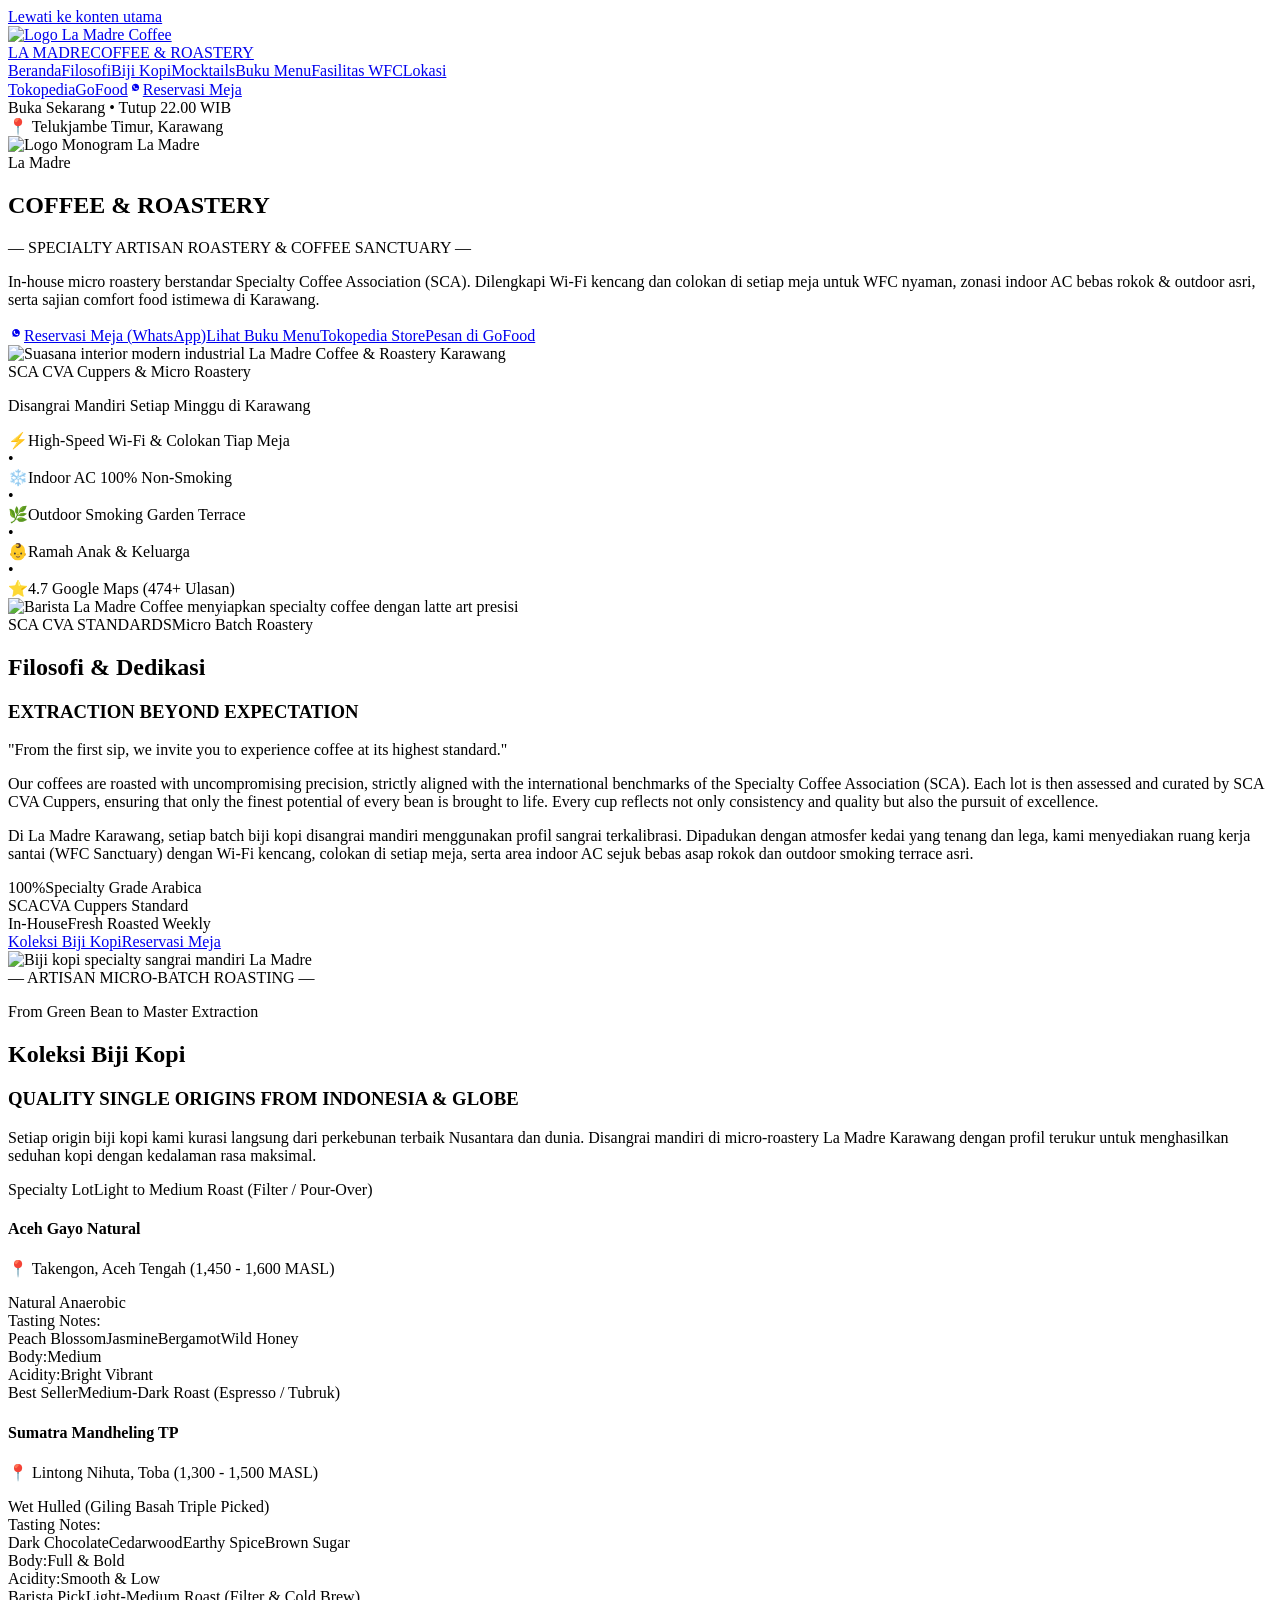
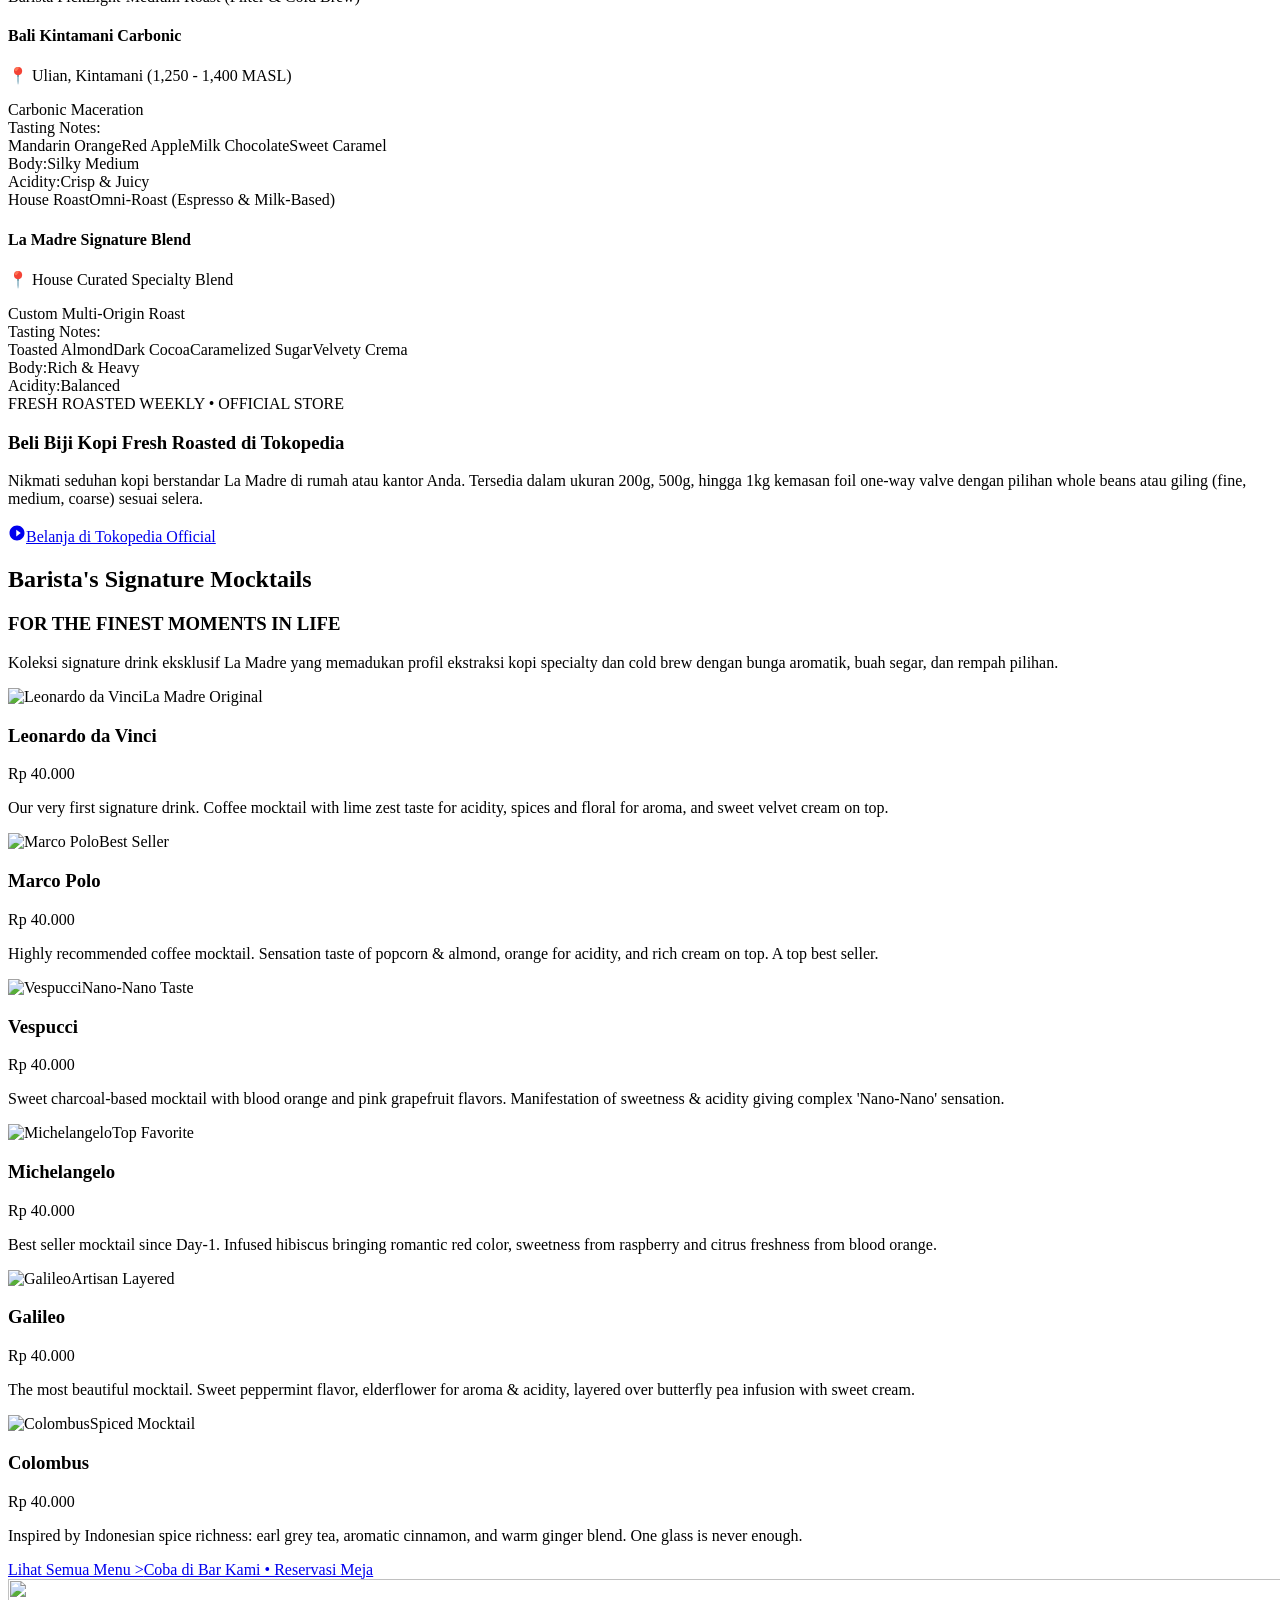
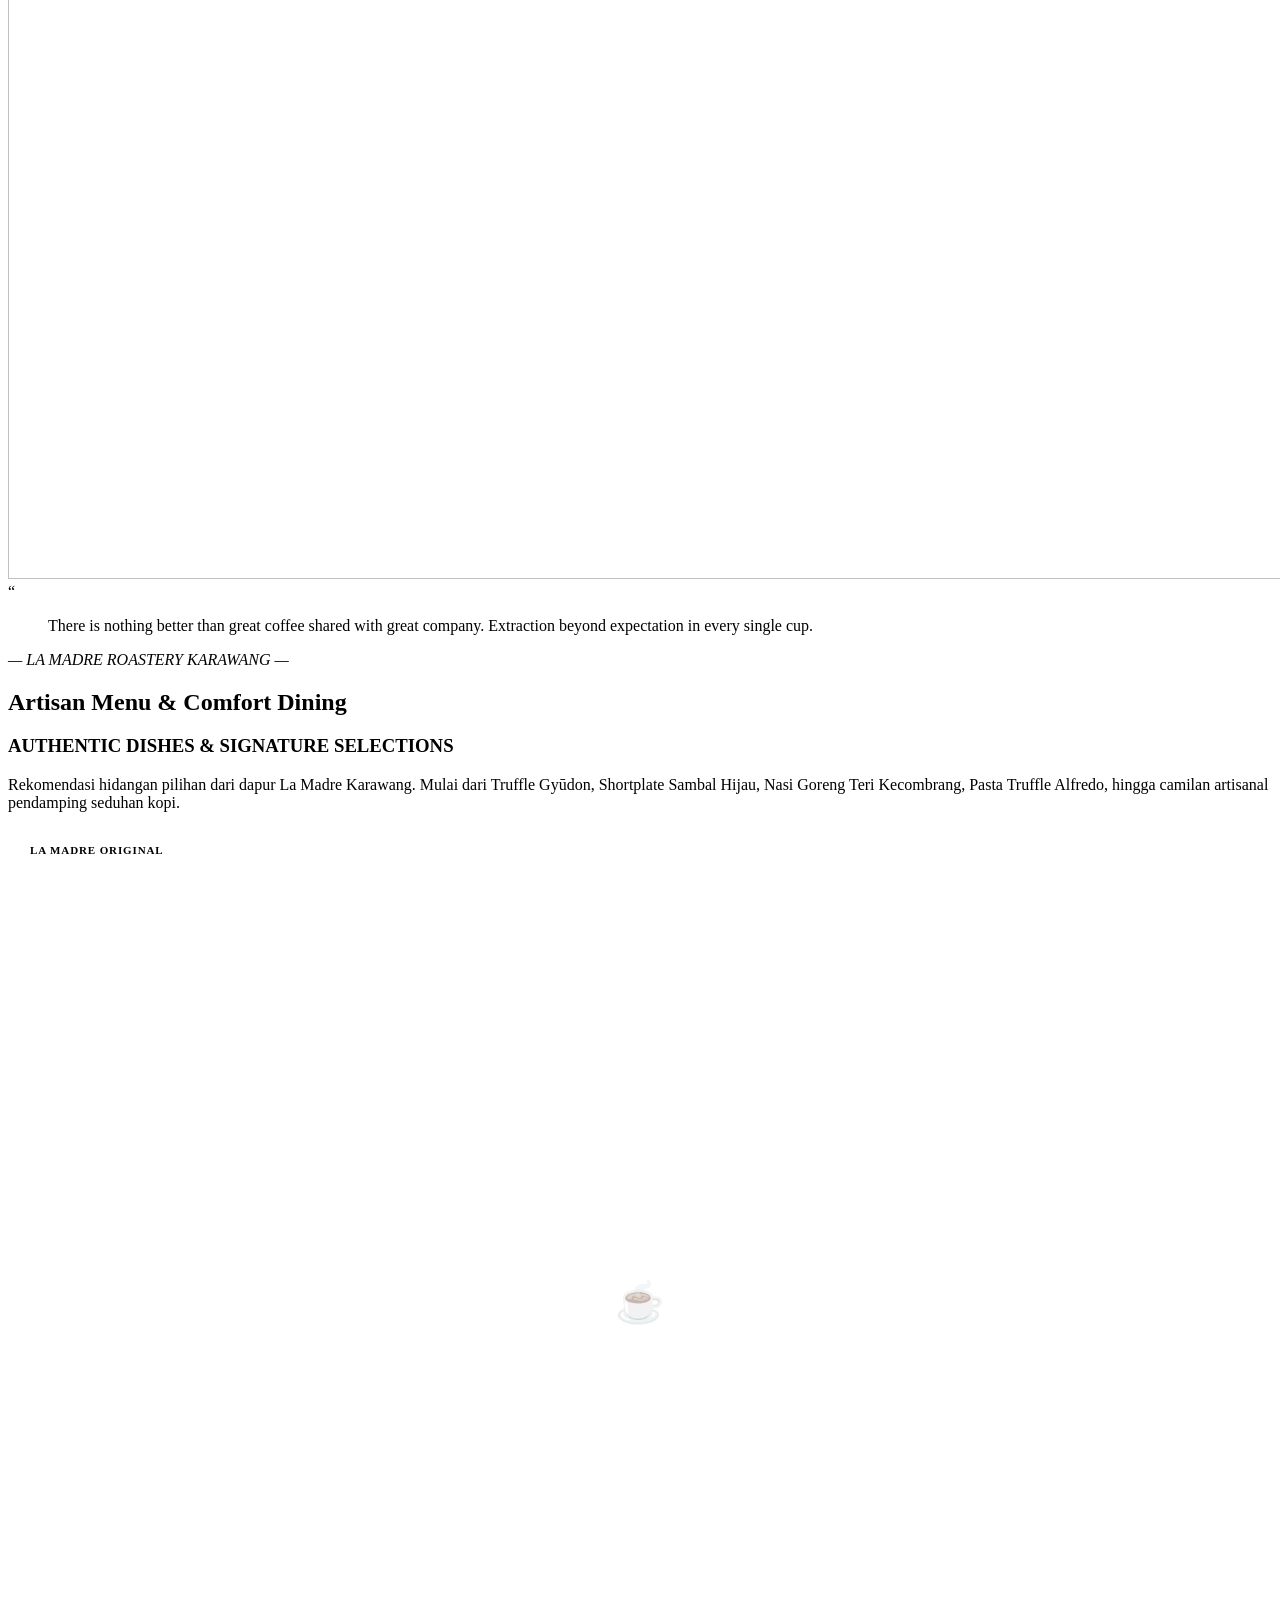
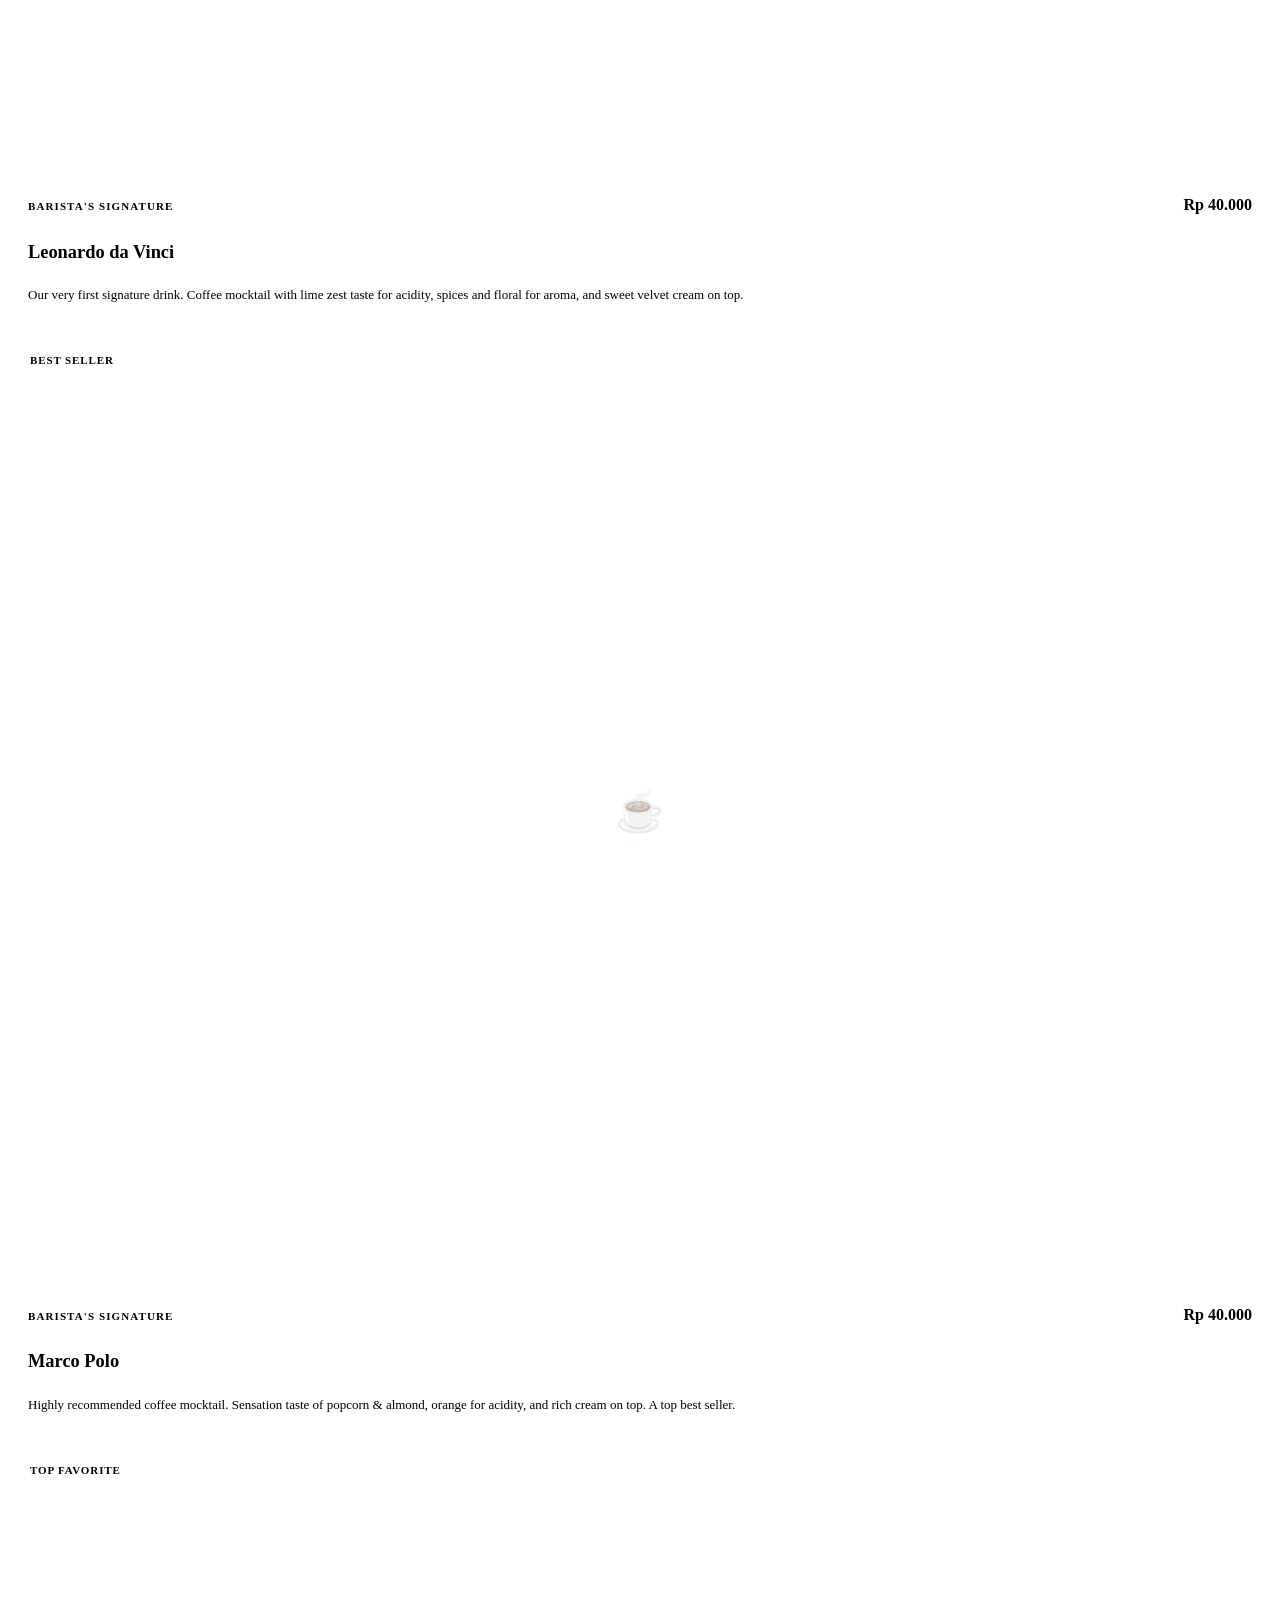
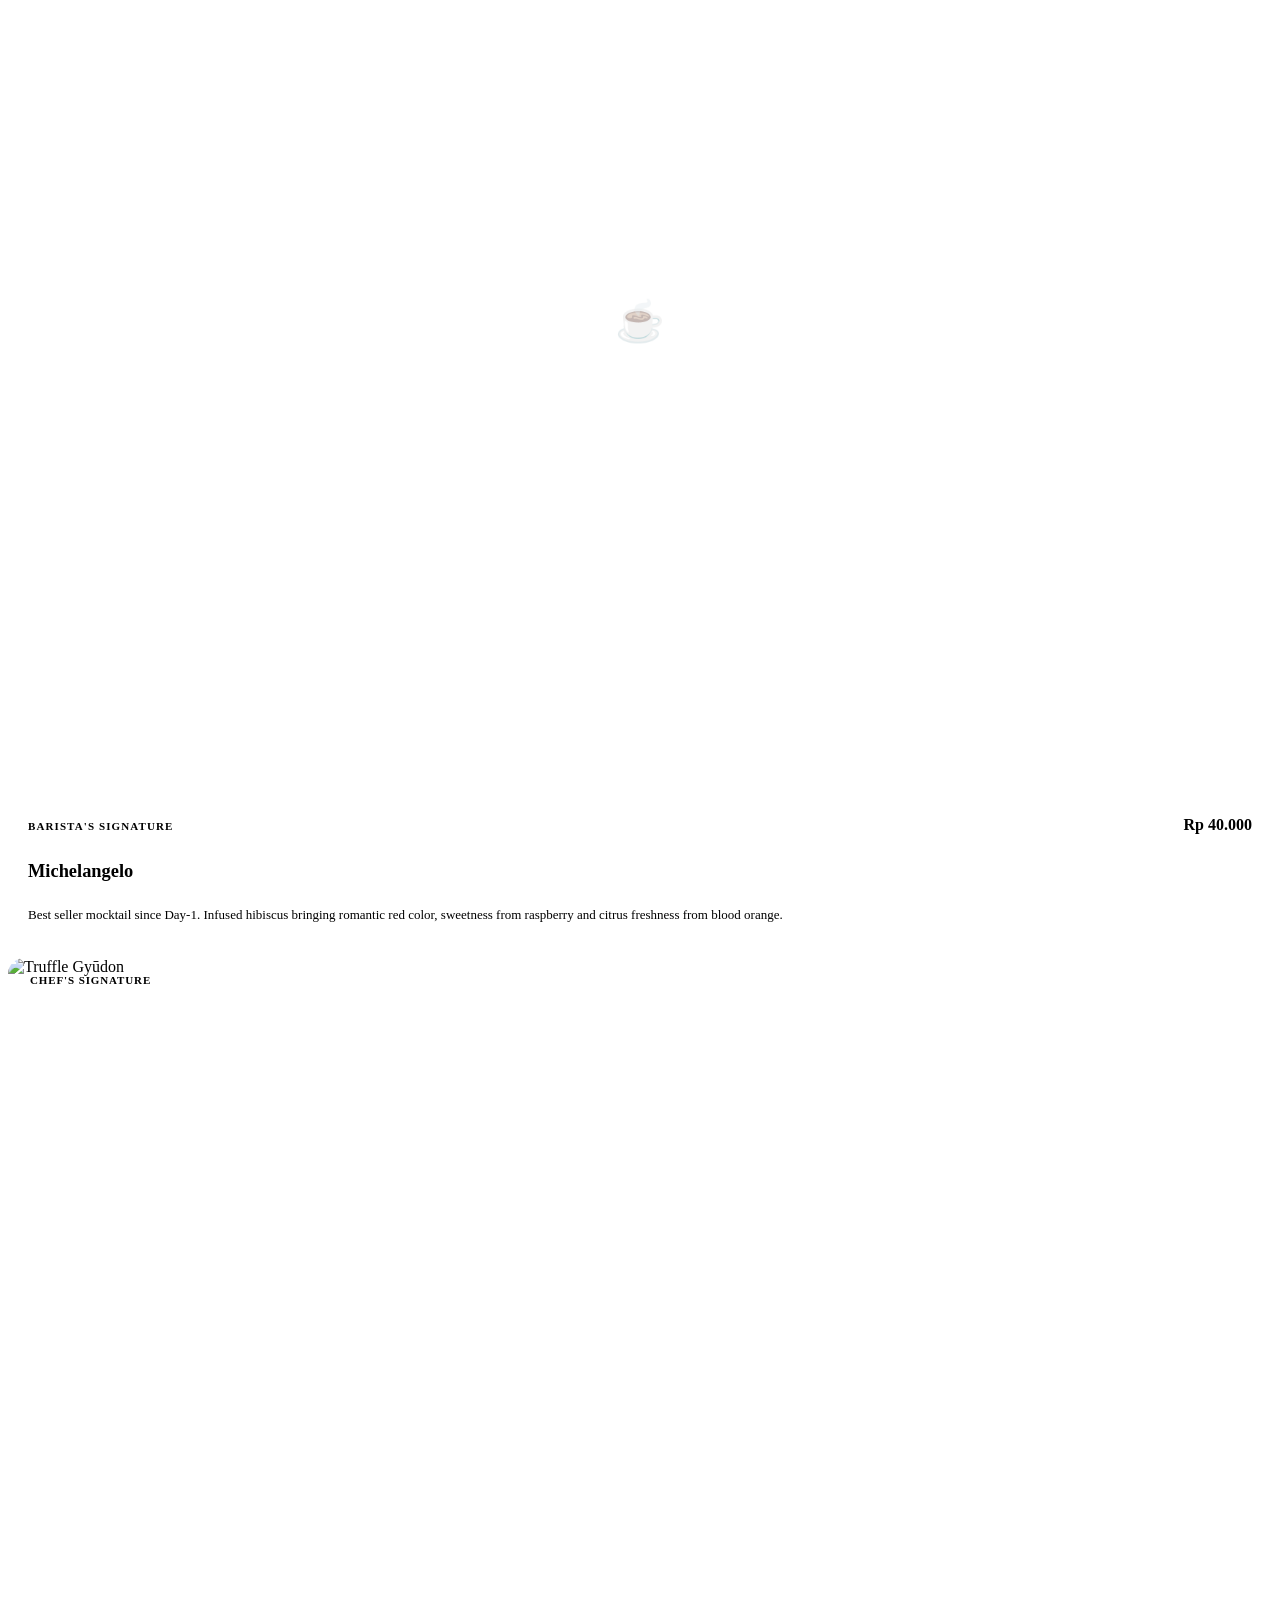
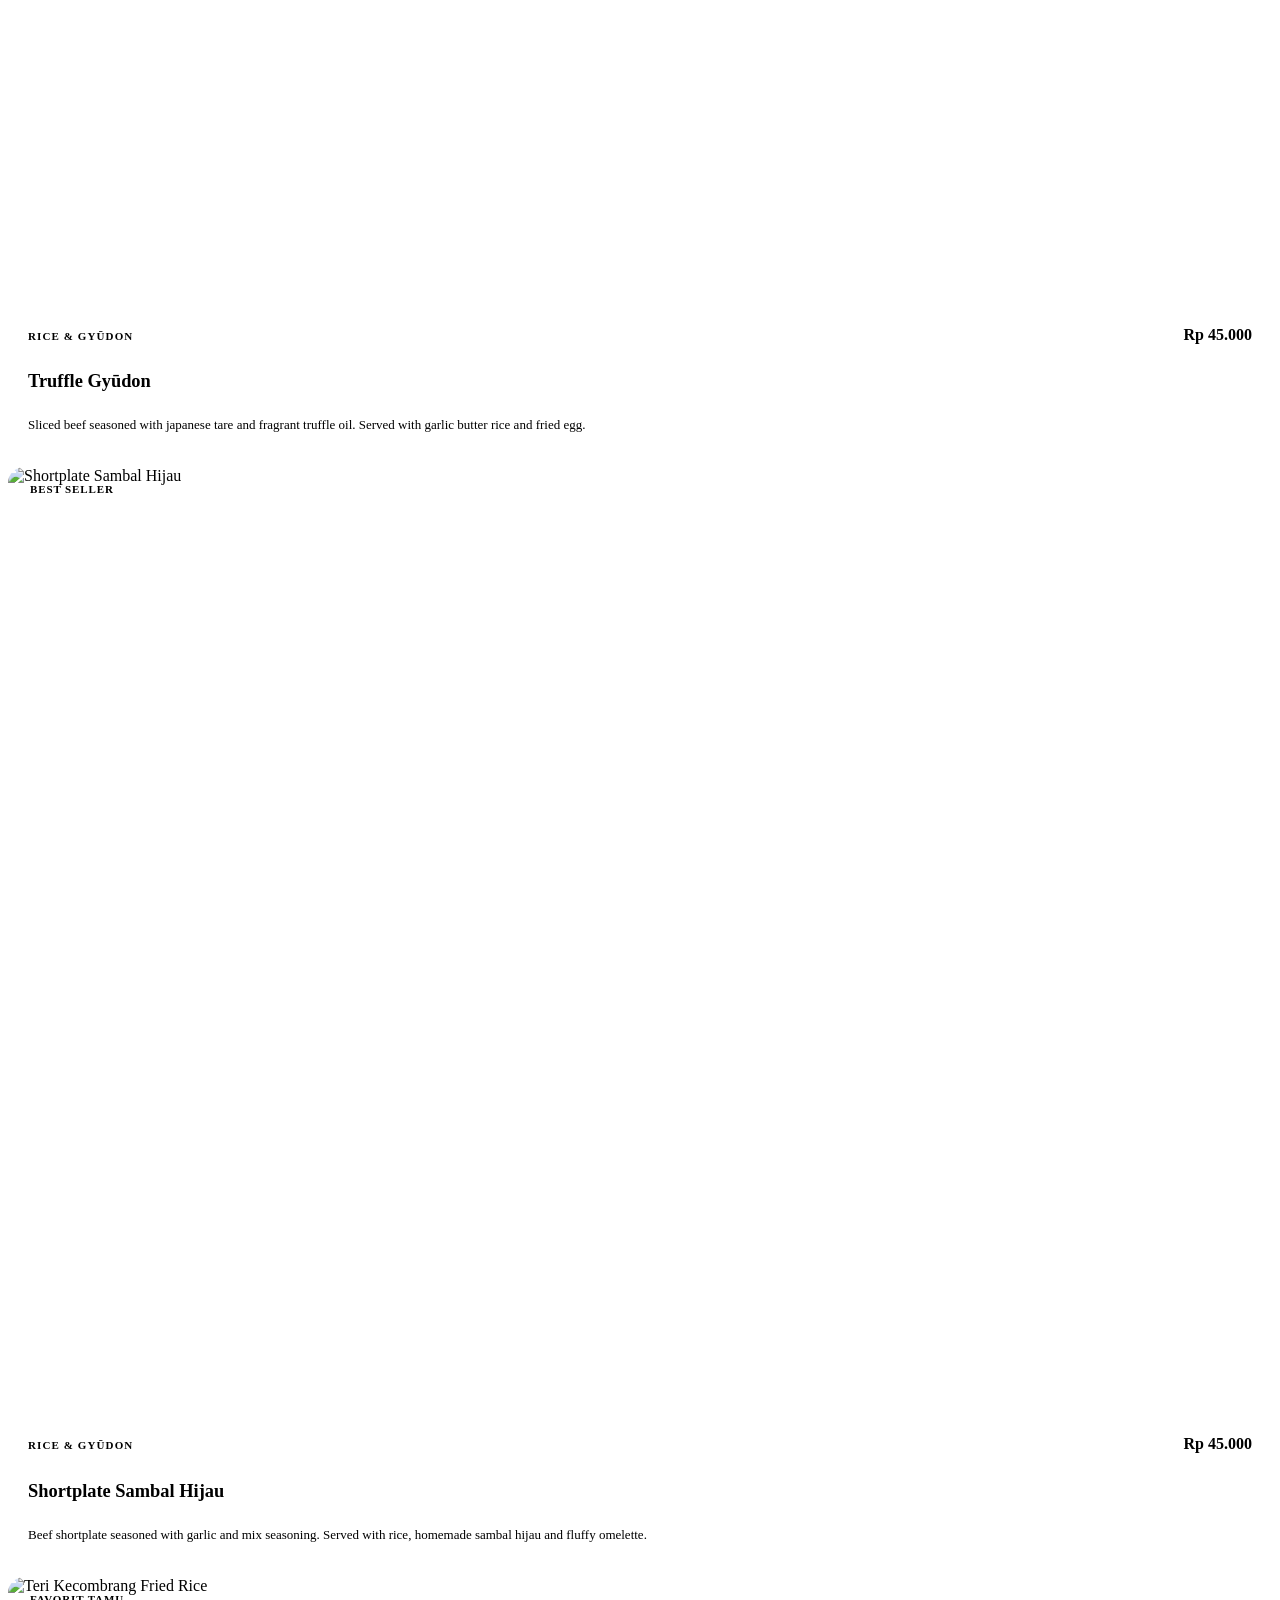
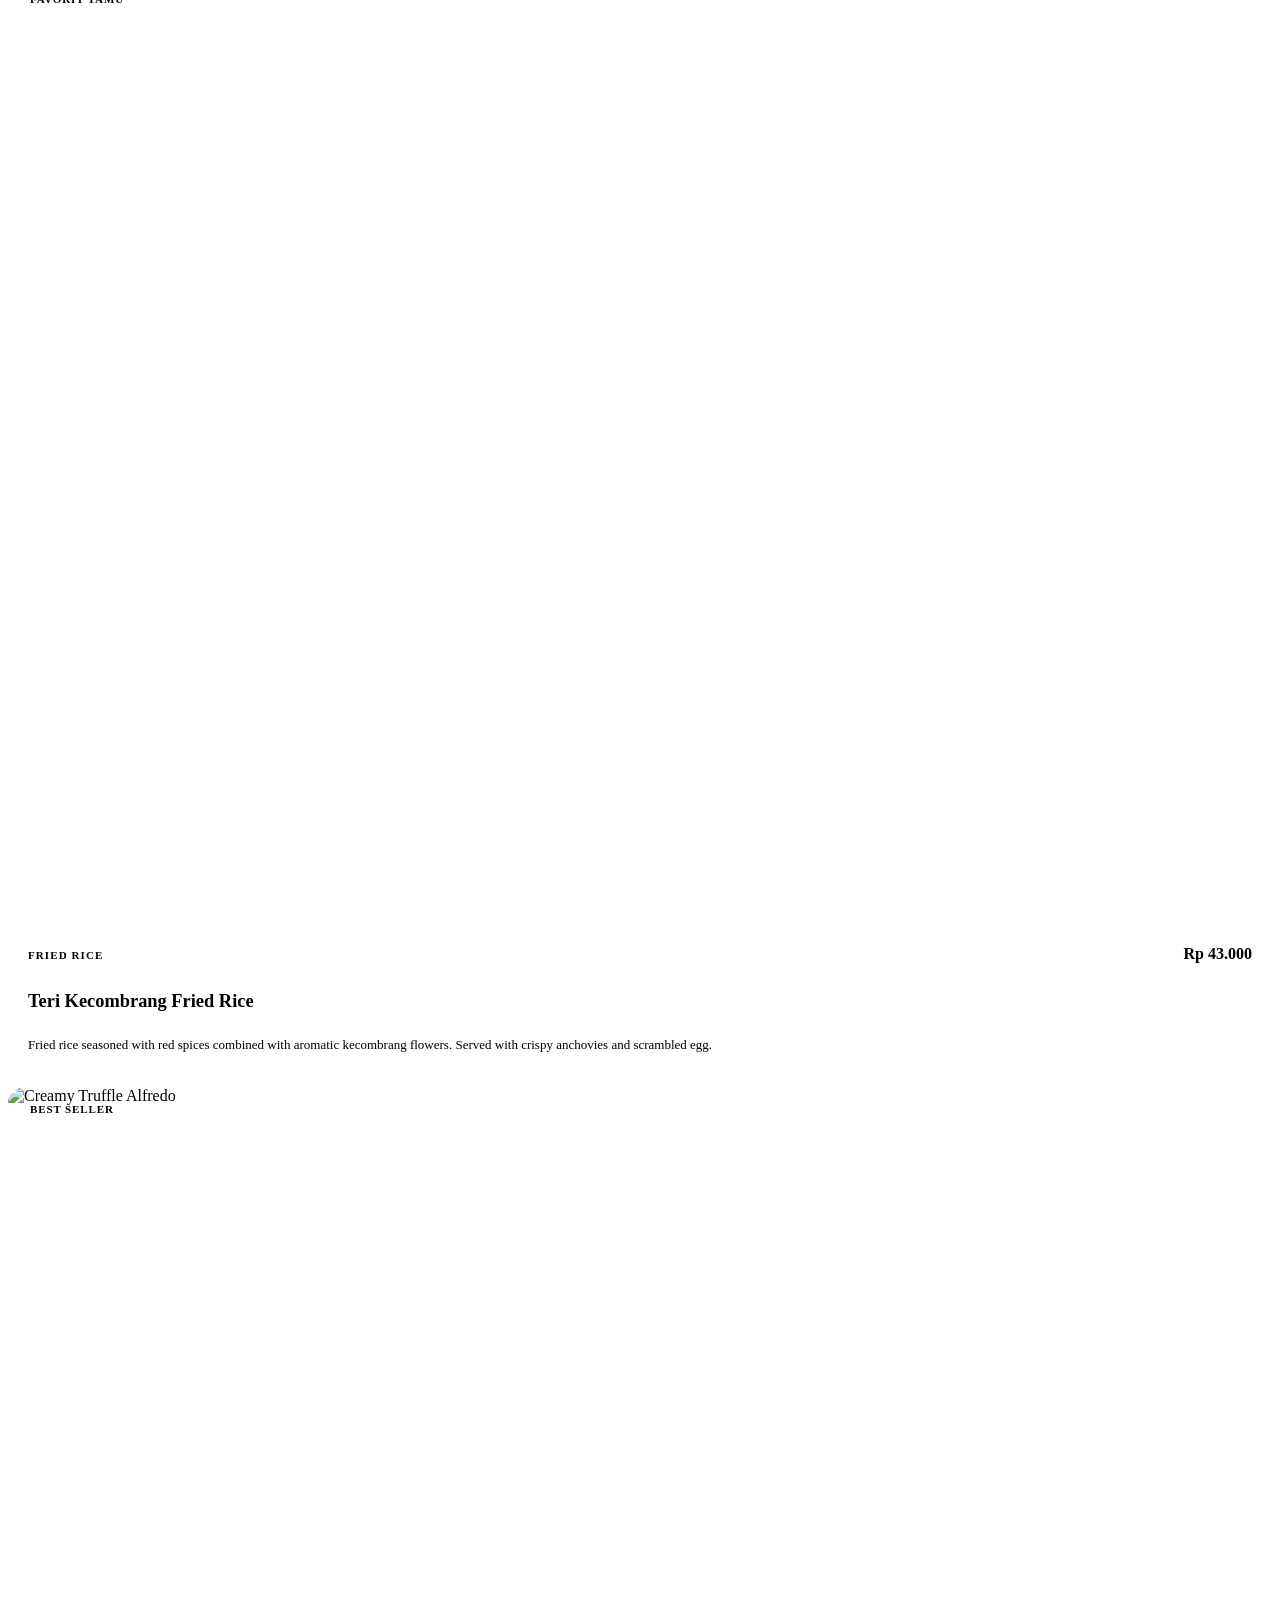
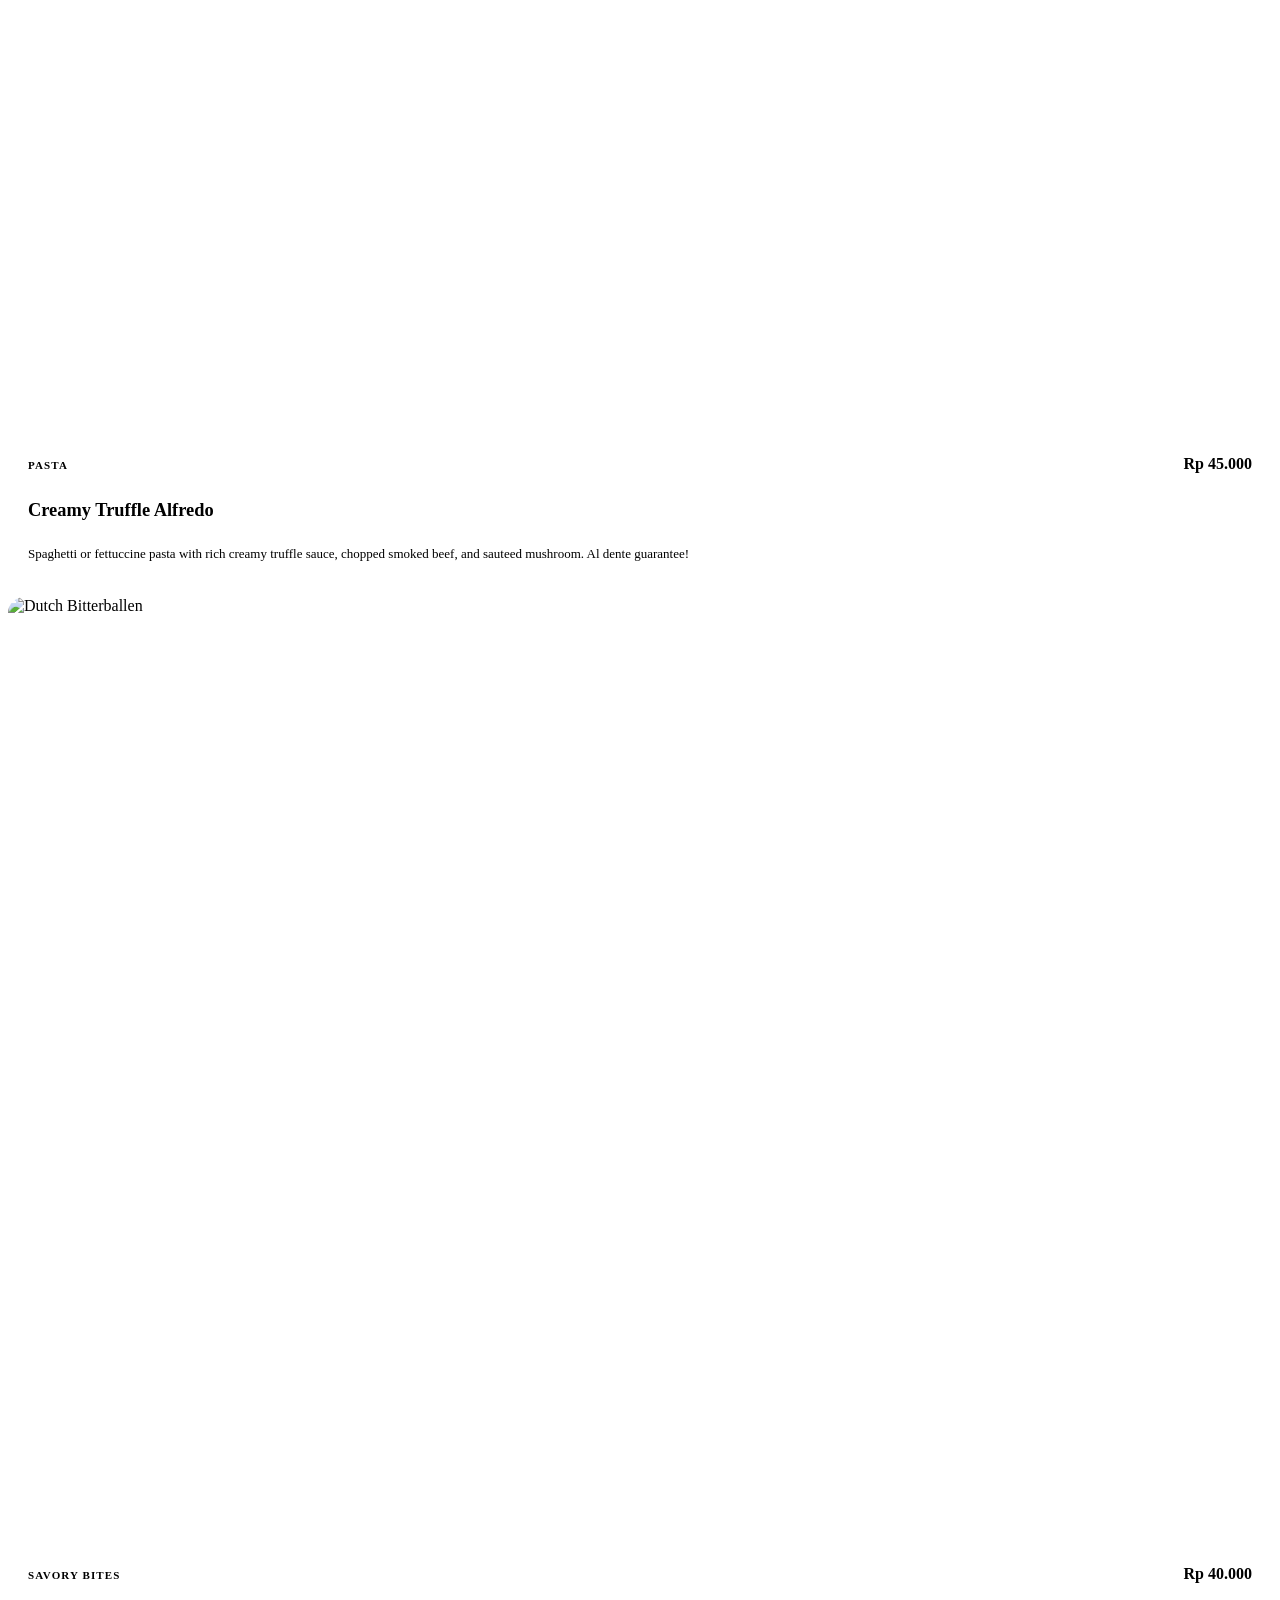
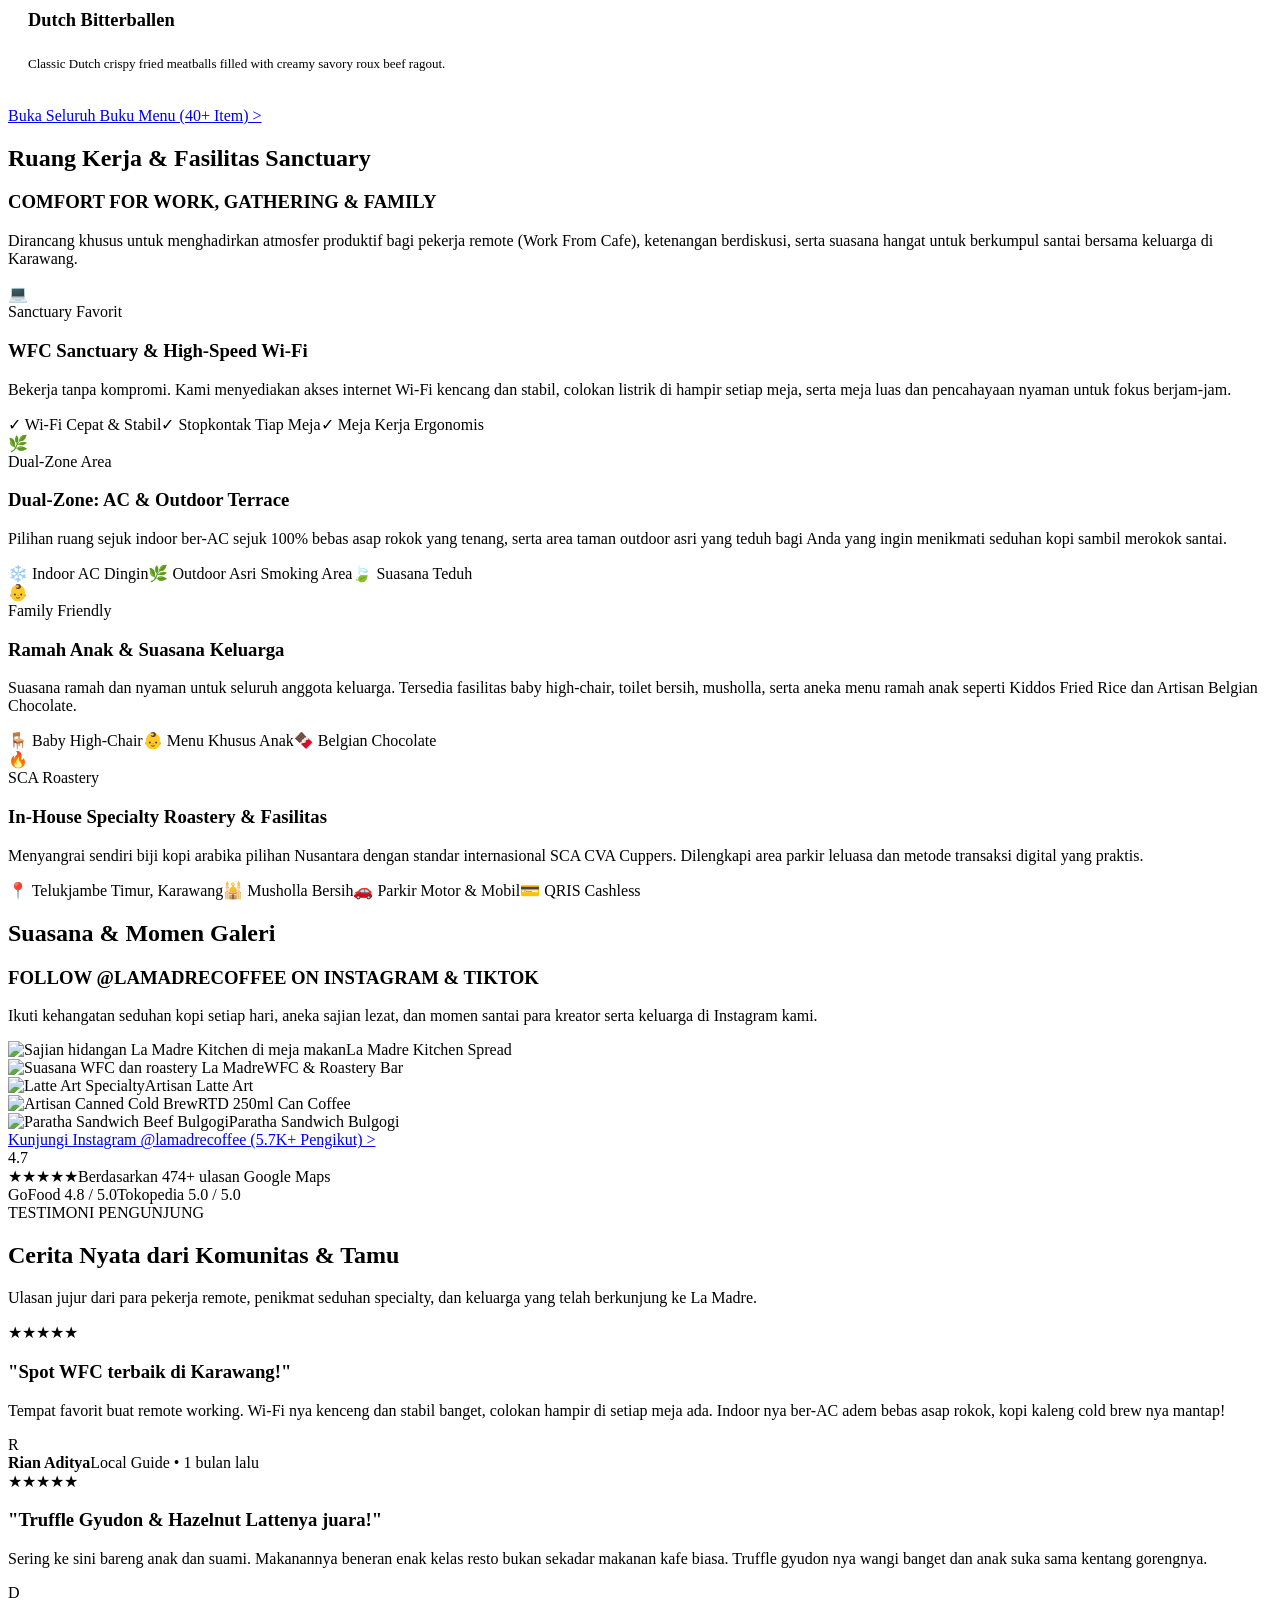
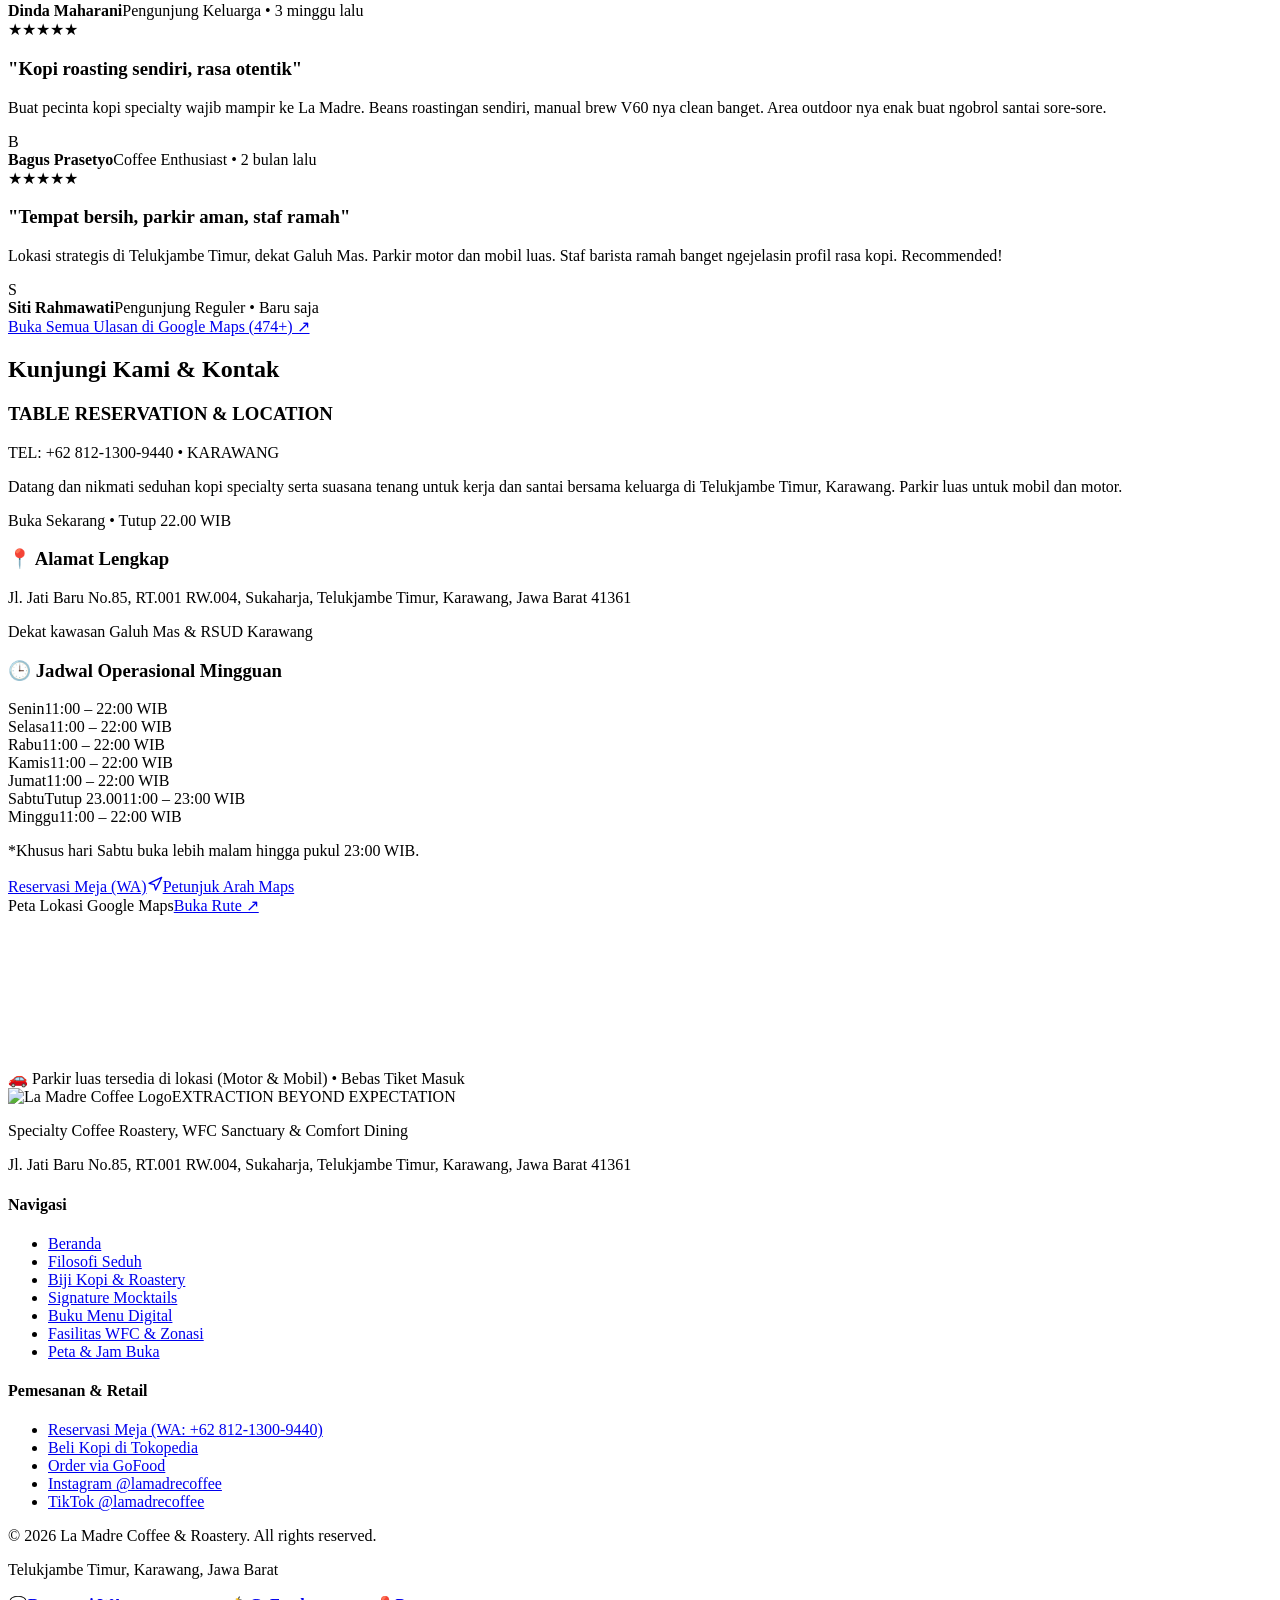
==== commit c20a1f25: "refactor(deploy): update compiled static pages with refined layout" ====
--- a/index.html
+++ b/index.html
@@ -1,2 +1,2 @@
-<!DOCTYPE html><html lang="id"><head><meta charset="utf-8"><meta name="viewport" content="width=device-width, initial-scale=1.0"><title>La Madre Coffee &amp; Roastery — Specialty Coffee Roastery, WFC Sanctuary &amp; Comfort Dining</title><meta name="description" content="La Madre Coffee &amp; Roastery menghadirkan pengalaman seduhan kopi artisanal dengan biji kopi pilihan sangrai mandiri oleh SCA CVA Cuppers. Menjadi sanctuary favorit para profesional untuk Work From Cafe (WFC), tempat santai keluarga dengan menu ramah anak, serta ruang temu komunitas hangat di Telukjambe Timur, Karawang."><link rel="canonical" href="https://hanafi-digital.github.io/la-madre-coffee/"><!-- Favicon --><link rel="icon" type="image/svg+xml" href="/la-madre-coffee/favicon.svg"><meta name="theme-color" content="#0e0c0a"><!-- Google Fonts: Playfair Display & Plus Jakarta Sans (Wix Chocolatier Luxury Style) --><link rel="preconnect" href="https://fonts.googleapis.com"><link rel="preconnect" href="https://fonts.gstatic.com" crossorigin><link href="https://fonts.googleapis.com/css2?family=Playfair+Display:ital,wght@0,400;0,600;0,700;0,900;1,400;1,700&family=Plus+Jakarta+Sans:wght@300;400;500;600;700&display=swap" rel="stylesheet"><!-- Open Graph / Meta --><meta property="og:type" content="website"><meta property="og:url" content="https://hanafi-digital.github.io/la-madre-coffee/"><meta property="og:title" content="La Madre Coffee &amp; Roastery — Specialty Coffee Roastery, WFC Sanctuary &amp; Comfort Dining"><meta property="og:description" content="La Madre Coffee &amp; Roastery menghadirkan pengalaman seduhan kopi artisanal dengan biji kopi pilihan sangrai mandiri oleh SCA CVA Cuppers. Menjadi sanctuary favorit para profesional untuk Work From Cafe (WFC), tempat santai keluarga dengan menu ramah anak, serta ruang temu komunitas hangat di Telukjambe Timur, Karawang."><meta property="og:locale" content="id_ID"><meta property="og:site_name" content="La Madre Coffee &amp; Roastery"><!-- Structured Data --><script type="application/ld+json">{"@context":"https://schema.org","@type":"CafeOrCoffeeShop","name":"La Madre Coffee & Roastery","description":"La Madre Coffee & Roastery menghadirkan pengalaman seduhan kopi artisanal dengan biji kopi pilihan sangrai mandiri oleh SCA CVA Cuppers. Menjadi sanctuary favorit para profesional untuk Work From Cafe (WFC), tempat santai keluarga dengan menu ramah anak, serta ruang temu komunitas hangat di Telukjambe Timur, Karawang.","url":"https://hanafi-digital.github.io/la-madre-coffee/","telephone":"+62-813-9868-6801","priceRange":"$$","servesCuisine":["Specialty Coffee","Indonesian Comfort Food","Japanese Rice Bowls","Snacks"],"address":{"@type":"PostalAddress","streetAddress":"Jl. Jati Baru No.85, RT.001 RW.004","addressLocality":"Telukjambe Timur, Karawang","addressRegion":"Jawa Barat","postalCode":"41361","addressCountry":"ID"},"geo":{"@type":"GeoCoordinates","latitude":-6.326297,"longitude":107.298165},"openingHoursSpecification":[{"@type":"OpeningHoursSpecification","dayOfWeek":"Monday","opens":"11:00","closes":"22:00"},{"@type":"OpeningHoursSpecification","dayOfWeek":"Tuesday","opens":"11:00","closes":"22:00"},{"@type":"OpeningHoursSpecification","dayOfWeek":"Wednesday","opens":"11:00","closes":"22:00"},{"@type":"OpeningHoursSpecification","dayOfWeek":"Thursday","opens":"11:00","closes":"22:00"},{"@type":"OpeningHoursSpecification","dayOfWeek":"Friday","opens":"11:00","closes":"22:00"},{"@type":"OpeningHoursSpecification","dayOfWeek":"Saturday","opens":"11:00","closes":"23:00"},{"@type":"OpeningHoursSpecification","dayOfWeek":"Sunday","opens":"11:00","closes":"22:00"}],"aggregateRating":{"@type":"AggregateRating","ratingValue":4.7,"reviewCount":474,"bestRating":5,"worstRating":1},"hasMenu":"https://hanafi-digital.github.io/la-madre-coffee/menu"}</script><link rel="stylesheet" href="/la-madre-coffee/_astro/BaseLayout.BJEUsiii.css"><style>.order-strip[data-astro-cid-4izsw5ia]{background:var(--bg-surface);border-top:1px solid var(--color-border);border-bottom:1px solid var(--color-border);padding:24px 20px}.strip-container[data-astro-cid-4izsw5ia]{grid-template-columns:1fr;gap:20px;max-width:1240px;margin:0 auto;display:grid}@media (width>=860px){.strip-container[data-astro-cid-4izsw5ia]{grid-template-columns:repeat(3,1fr)}}.strip-item[data-astro-cid-4izsw5ia]{background:var(--bg-primary);border:1px solid var(--color-border);border-radius:14px;align-items:center;gap:14px;padding:18px;display:flex;box-shadow:0 2px 8px #00000005}.icon[data-astro-cid-4izsw5ia]{flex-shrink:0;font-size:1.75rem}.text[data-astro-cid-4izsw5ia]{flex-grow:1}.text[data-astro-cid-4izsw5ia] strong[data-astro-cid-4izsw5ia]{color:var(--text-primary);font-size:.9375rem;display:block}.text[data-astro-cid-4izsw5ia] p[data-astro-cid-4izsw5ia]{color:var(--text-muted);margin:2px 0 0;font-size:.75rem}.strip-btn[data-astro-cid-4izsw5ia]{white-space:nowrap;border-radius:9999px;padding:8px 14px;font-size:.75rem;font-weight:700;text-decoration:none;transition:transform .15s}.strip-btn[data-astro-cid-4izsw5ia]:hover{transform:translateY(-2px)}.btn-wa[data-astro-cid-4izsw5ia]{color:#fff;background:#166534}.btn-gf[data-astro-cid-4izsw5ia]{color:#fff;background:#d62828}.btn-tp[data-astro-cid-4izsw5ia]{color:#fff;background:#00965e}.menu-card[data-astro-cid-rq7usql2]{background:var(--bg-card);border:1px solid var(--color-border);border-radius:16px;flex-direction:column;transition:transform .2s,border-color .2s,box-shadow .2s;display:flex;overflow:hidden}.menu-card[data-astro-cid-rq7usql2]:hover{border-color:var(--color-gold);transform:translateY(-3px);box-shadow:0 12px 30px #281c1414}.card-media[data-astro-cid-rq7usql2]{aspect-ratio:4/3;background:var(--bg-surface);position:relative;overflow:hidden}.menu-img[data-astro-cid-rq7usql2]{object-fit:cover;width:100%;height:100%;transition:transform .3s}.menu-card[data-astro-cid-rq7usql2]:hover .menu-img[data-astro-cid-rq7usql2]{transform:scale(1.04)}.card-media-placeholder[data-astro-cid-rq7usql2]{aspect-ratio:4/3;background:var(--bg-surface);justify-content:center;align-items:center;display:flex;position:relative}.ph-icon[data-astro-cid-rq7usql2]{opacity:.4;font-size:2.5rem}.badge-tag[data-astro-cid-rq7usql2]{background:var(--color-gold);color:var(--text-inverse);text-transform:uppercase;letter-spacing:.08em;border-radius:9999px;padding:4px 10px;font-size:.6875rem;font-weight:700;position:absolute;top:12px;left:12px}.badge-gold[data-astro-cid-rq7usql2]{background:var(--color-gold);color:var(--text-inverse)}.badge-kids[data-astro-cid-rq7usql2]{color:#fff;background:#0284c7}.card-body[data-astro-cid-rq7usql2]{flex-direction:column;flex-grow:1;padding:20px;display:flex}.card-top[data-astro-cid-rq7usql2]{justify-content:space-between;align-items:baseline;margin-bottom:8px;display:flex}.cat-label[data-astro-cid-rq7usql2]{letter-spacing:.1em;text-transform:uppercase;color:var(--color-gold);font-size:.6875rem;font-weight:700}.item-price[data-astro-cid-rq7usql2]{color:var(--text-primary);font-size:1rem;font-weight:700}.cold-price[data-astro-cid-rq7usql2]{color:var(--text-muted);font-size:.75rem;font-weight:400}.item-name[data-astro-cid-rq7usql2]{font-family:var(--font-serif);color:var(--text-primary);margin-bottom:8px;font-size:1.15rem;font-weight:700;line-height:1.3}.item-desc[data-astro-cid-rq7usql2]{color:var(--text-secondary);font-size:.8125rem;line-height:1.5}
-</style><link rel="stylesheet" href="/la-madre-coffee/_astro/index.CyjTLXXx.css"></head><body><a href="#main-content" class="skip-to-content">Lewati ke konten utama</a><header class="site-header" data-astro-cid-nen7h5rs><div class="header-container" data-astro-cid-nen7h5rs><a href="/la-madre-coffee/" class="brand-logo" aria-label="La Madre Coffee - Beranda" data-astro-cid-nen7h5rs><img src="/la-madre-coffee/_astro/logo-black.BcBQYYbN_Z283TDU.webp" alt="Logo La Madre Coffee" data-astro-cid-nen7h5rs="true" loading="lazy" decoding="async" width="56" height="32" class="logo-signature"><div class="brand-naming" data-astro-cid-nen7h5rs><span class="brand-title" data-astro-cid-nen7h5rs>LA MADRE</span><span class="brand-subtitle" data-astro-cid-nen7h5rs>COFFEE &amp; ROASTERY</span></div></a><nav class="nav-links" aria-label="Navigasi Utama" data-astro-cid-nen7h5rs><a href="/la-madre-coffee/" class="nav-item" data-astro-cid-nen7h5rs>Beranda</a><a href="/la-madre-coffee/#filosofi" class="nav-item" data-astro-cid-nen7h5rs>Filosofi</a><a href="/la-madre-coffee/#biji-kopi" class="nav-item" data-astro-cid-nen7h5rs>Biji Kopi</a><a href="/la-madre-coffee/#mocktails" class="nav-item" data-astro-cid-nen7h5rs>Mocktails</a><a href="/la-madre-coffee/menu" class="nav-item" data-astro-cid-nen7h5rs>Buku Menu</a><a href="/la-madre-coffee/#fasilitas" class="nav-item" data-astro-cid-nen7h5rs>Fasilitas WFC</a><a href="/la-madre-coffee/#lokasi" class="nav-item" data-astro-cid-nen7h5rs>Lokasi</a></nav><div class="header-actions" data-astro-cid-nen7h5rs><a href="https://www.tokopedia.com/lamadrecoffee" class="btn-ghost" target="_blank" rel="noopener noreferrer" title="Beli Beans di Tokopedia" data-astro-cid-nen7h5rs><span data-astro-cid-nen7h5rs>Tokopedia</span></a><a href="https://gofood.co.id/karawang/restaurant/la-madre-coffee-roastery-karawang-a5507d35-40d7-4a4b-a8cd-db72c3b23bd6" class="btn-ghost" target="_blank" rel="noopener noreferrer" title="Pesan via GoFood" data-astro-cid-nen7h5rs><span data-astro-cid-nen7h5rs>GoFood</span></a><a href="https://api.whatsapp.com/send/?phone=6281213009440&amp;text=Halo%20La%20Madre%20Coffee%2C%20saya%20ingin%20reservasi%20meja%20%2F%20info%20kafe&amp;type=phone_number&amp;app_absent=0" class="btn-gold" target="_blank" rel="noopener noreferrer" data-astro-cid-nen7h5rs><svg xmlns="http://www.w3.org/2000/svg" width="15" height="15" viewBox="0 0 24 24" fill="currentColor" data-astro-cid-nen7h5rs><path d="M12.031 6.172c-3.181 0-5.767 2.586-5.768 5.766-.001 1.298.38 2.27 1.019 3.287l-.582 2.128 2.182-.573c.978.58 1.911.928 3.145.929 3.178 0 5.767-2.587 5.768-5.766.001-3.187-2.575-5.77-5.764-5.771zm3.392 8.244c-.144.405-.837.774-1.17.824-.299.045-.677.063-1.092-.069-.252-.08-.575-.187-.988-.365-1.739-.751-2.874-2.502-2.961-2.617-.087-.116-.708-.94-.708-1.793s.448-1.273.607-1.446c.159-.173.346-.217.462-.217l.332.006c.106.005.249-.04.39.298.144.347.491 1.2.534 1.287.043.087.072.188.014.304-.058.116-.087.188-.173.289l-.26.304c-.087.086-.177.18-.076.354.101.174.449.741.964 1.201.662.591 1.221.774 1.394.86s.275.072.376-.043c.101-.116.433-.506.549-.68.116-.173.231-.145.39-.087s1.011.477 1.184.564.289.13.332.202c.043.073.043.419-.101.824z" data-astro-cid-nen7h5rs></path></svg><span data-astro-cid-nen7h5rs>Reservasi Meja</span></a></div></div></header><main id="main-content"><section class="hero-section" data-astro-cid-ge2uvauf><div class="hero-bg-texture" data-astro-cid-ge2uvauf></div><div class="hero-container" data-astro-cid-ge2uvauf><!-- Top Status & Location --><div class="hero-top-bar" data-astro-cid-ge2uvauf><div class="status-badge-container status-closed" id="live-open-status" data-astro-cid-v57xbnoc><span class="status-indicator" data-astro-cid-v57xbnoc><span class="status-dot" data-astro-cid-v57xbnoc></span><span class="status-ping" data-astro-cid-v57xbnoc></span></span><span class="status-text" id="status-label" data-astro-cid-v57xbnoc>Sedang Tutup • Buka Pukul 11.00 WIB</span></div><script type="module">function e(){try{let e=new Date,t=new Intl.DateTimeFormat(`en-US`,{timeZone:`Asia/Jakarta`,weekday:`short`,hour:`numeric`,minute:`numeric`,hour12:!1}).formatToParts(e),n=12,r=0,i=`Mon`;for(let e of t)e.type===`hour`&&(n=parseInt(e.value,10)),e.type===`minute`&&(r=parseInt(e.value,10)),e.type===`weekday`&&(i=e.value);let a=n*60+r,o=i===`Sat`,s=o?23:22,c=a>=660&&a<s*60,l=document.querySelectorAll(`.status-text`),u=document.querySelectorAll(`.status-badge-container`),d=c?`Buka Sekarang • Tutup ${s}.00 WIB${o?` (Khusus Sabtu)`:``}`:`Sedang Tutup • Buka Pukul 11.00 WIB`;l.forEach(e=>{e.textContent=d}),u.forEach(e=>{e.classList.remove(`status-open`,`status-closed`),e.classList.add(c?`status-open`:`status-closed`)})}catch{}}e(),setInterval(e,6e4);</script><span class="location-pill" data-astro-cid-ge2uvauf>📍 Telukjambe Timur, Karawang</span></div><!-- Wix Chocolatier Center-Stage Brand Presentation --><div class="hero-center-brand" data-astro-cid-ge2uvauf><div class="logo-ring-frame" data-astro-cid-ge2uvauf><img src="/la-madre-coffee/_astro/logo-black.BcBQYYbN_1KoKWO.webp" alt="Logo Monogram La Madre" data-astro-cid-ge2uvauf="true" loading="lazy" decoding="async" width="90" height="52" class="logo-hero-monogram"></div><div class="hero-brand-script" data-astro-cid-ge2uvauf>La Madre</div><h1 class="hero-main-title" data-astro-cid-ge2uvauf>COFFEE &amp; ROASTERY</h1><p class="hero-tagline" data-astro-cid-ge2uvauf>— SPECIALTY ARTISAN ROASTERY &amp; COFFEE SANCTUARY —</p><div class="wix-divider" data-astro-cid-ge2uvauf></div><p class="hero-lead" data-astro-cid-ge2uvauf>In-house micro roastery berstandar Specialty Coffee Association (SCA). Dilengkapi Wi-Fi kencang dan colokan di setiap meja untuk WFC nyaman, zonasi indoor AC bebas rokok &amp; outdoor asri, serta sajian comfort food istimewa di Karawang.</p><!-- Wix Style Action Buttons --><div class="hero-actions" data-astro-cid-ge2uvauf><a href="https://api.whatsapp.com/send/?phone=6281213009440&amp;text=Halo%20La%20Madre%20Coffee%2C%20saya%20ingin%20reservasi%20meja%20%2F%20info%20kafe&amp;type=phone_number&amp;app_absent=0" class="btn-wix-filled" target="_blank" rel="noopener noreferrer" data-astro-cid-ge2uvauf><svg xmlns="http://www.w3.org/2000/svg" width="16" height="16" viewBox="0 0 24 24" fill="currentColor" data-astro-cid-ge2uvauf><path d="M12.031 6.172c-3.181 0-5.767 2.586-5.768 5.766-.001 1.298.38 2.27 1.019 3.287l-.582 2.128 2.182-.573c.978.58 1.911.928 3.145.929 3.178 0 5.767-2.587 5.768-5.766.001-3.187-2.575-5.77-5.764-5.771zm3.392 8.244c-.144.405-.837.774-1.17.824-.299.045-.677.063-1.092-.069-.252-.08-.575-.187-.988-.365-1.739-.751-2.874-2.502-2.961-2.617-.087-.116-.708-.94-.708-1.793s.448-1.273.607-1.446c.159-.173.346-.217.462-.217l.332.006c.106.005.249-.04.39.298.144.347.491 1.2.534 1.287.043.087.072.188.014.304-.058.116-.087.188-.173.289l-.26.304c-.087.086-.177.18-.076.354.101.174.449.741.964 1.201.662.591 1.221.774 1.394.86s.275.072.376-.043c.101-.116.433-.506.549-.68.116-.173.231-.145.39-.087s1.011.477 1.184.564.289.13.332.202c.043.073.043.419-.101.824z" data-astro-cid-ge2uvauf></path></svg><span data-astro-cid-ge2uvauf>Reservasi Meja (WhatsApp)</span></a><a href="/la-madre-coffee/menu" class="btn-wix" data-astro-cid-ge2uvauf><span data-astro-cid-ge2uvauf>Lihat Buku Menu</span></a><a href="https://www.tokopedia.com/lamadrecoffee" class="btn-wix btn-wix-subtle" target="_blank" rel="noopener noreferrer" data-astro-cid-ge2uvauf><span data-astro-cid-ge2uvauf>Tokopedia Store</span></a><a href="https://gofood.co.id/karawang/restaurant/la-madre-coffee-roastery-karawang-a5507d35-40d7-4a4b-a8cd-db72c3b23bd6" class="btn-wix btn-wix-subtle" target="_blank" rel="noopener noreferrer" data-astro-cid-ge2uvauf><span data-astro-cid-ge2uvauf>Pesan di GoFood</span></a></div></div><!-- Editorial Hero Visual Frame --><div class="hero-visual-frame" data-astro-cid-ge2uvauf><div class="frame-gold-border" data-astro-cid-ge2uvauf><img src="/la-madre-coffee/_astro/hero-roastery.M5msVd4a_ZJfiNH.webp" alt="Suasana interior modern industrial La Madre Coffee &amp; Roastery Karawang" loading="eager" fetchpriority="high" data-astro-cid-ge2uvauf="true" decoding="async" width="1120" height="520" class="hero-banner-image"><div class="visual-overlay-card" data-astro-cid-ge2uvauf><span class="card-kicker" data-astro-cid-ge2uvauf>SCA CVA Cuppers &amp; Micro Roastery</span><p class="card-title" data-astro-cid-ge2uvauf>Disangrai Mandiri Setiap Minggu di Karawang</p></div></div></div><!-- Features Ticker Strip --><div class="hero-ticker" data-astro-cid-ge2uvauf><div class="ticker-item" data-astro-cid-ge2uvauf><span class="ticker-icon" data-astro-cid-ge2uvauf>⚡</span><span data-astro-cid-ge2uvauf>High-Speed Wi-Fi &amp; Colokan Tiap Meja</span></div><div class="ticker-sep" data-astro-cid-ge2uvauf>•</div><div class="ticker-item" data-astro-cid-ge2uvauf><span class="ticker-icon" data-astro-cid-ge2uvauf>❄️</span><span data-astro-cid-ge2uvauf>Indoor AC 100% Non-Smoking</span></div><div class="ticker-sep" data-astro-cid-ge2uvauf>•</div><div class="ticker-item" data-astro-cid-ge2uvauf><span class="ticker-icon" data-astro-cid-ge2uvauf>🌿</span><span data-astro-cid-ge2uvauf>Outdoor Smoking Garden Terrace</span></div><div class="ticker-sep" data-astro-cid-ge2uvauf>•</div><div class="ticker-item" data-astro-cid-ge2uvauf><span class="ticker-icon" data-astro-cid-ge2uvauf>👶</span><span data-astro-cid-ge2uvauf>Ramah Anak &amp; Keluarga</span></div><div class="ticker-sep" data-astro-cid-ge2uvauf>•</div><div class="ticker-item" data-astro-cid-ge2uvauf><span class="ticker-icon" data-astro-cid-ge2uvauf>⭐</span><span data-astro-cid-ge2uvauf>4.7 Google Maps (474+ Ulasan)</span></div></div></div></section><section class="order-strip" data-astro-cid-4izsw5ia><div class="strip-container" data-astro-cid-4izsw5ia><div class="strip-item" data-astro-cid-4izsw5ia><span class="icon" data-astro-cid-4izsw5ia>💬</span><div class="text" data-astro-cid-4izsw5ia><strong data-astro-cid-4izsw5ia>Reservasi & Pre-Order</strong><p data-astro-cid-4izsw5ia>Chat langsung WhatsApp kasir: <strong data-astro-cid-4izsw5ia>+62 812-1300-9440</strong></p></div><a href="https://api.whatsapp.com/send/?phone=6281213009440&amp;text=Halo%20La%20Madre%20Coffee%2C%20saya%20ingin%20reservasi%20meja%20%2F%20info%20kafe&amp;type=phone_number&amp;app_absent=0" class="strip-btn btn-wa" target="_blank" rel="noopener noreferrer" data-astro-cid-4izsw5ia>Chat Kasir ↗</a></div><div class="strip-item" data-astro-cid-4izsw5ia><span class="icon" data-astro-cid-4izsw5ia>🛵</span><div class="text" data-astro-cid-4izsw5ia><strong data-astro-cid-4izsw5ia>Delivery Online via GoFood</strong><p data-astro-cid-4izsw5ia>Pesan makanan & kopi langsung ke rumah atau kantor</p></div><a href="https://gofood.co.id/karawang/restaurant/la-madre-coffee-roastery-karawang-a5507d35-40d7-4a4b-a8cd-db72c3b23bd6" class="strip-btn btn-gf" target="_blank" rel="noopener noreferrer" data-astro-cid-4izsw5ia>GoFood ↗</a></div><div class="strip-item" data-astro-cid-4izsw5ia><span class="icon" data-astro-cid-4izsw5ia>☕</span><div class="text" data-astro-cid-4izsw5ia><strong data-astro-cid-4izsw5ia>Toko Resmi Tokopedia</strong><p data-astro-cid-4izsw5ia>Beli biji kopi specialty sangrai mandiri & kopi kaleng</p></div><a href="https://www.tokopedia.com/lamadrecoffee" class="strip-btn btn-tp" target="_blank" rel="noopener noreferrer" data-astro-cid-4izsw5ia>Tokopedia ↗</a></div></div></section><section class="philosophy-section" id="filosofi" data-astro-cid-nerdj2f3><div class="section-container" data-astro-cid-nerdj2f3><div class="philosophy-grid" data-astro-cid-nerdj2f3><!-- Left Column: Portrait Photo with Gold Frame (Wix Chocolatier Style) --><div class="philosophy-visual" data-astro-cid-nerdj2f3><div class="portrait-frame" data-astro-cid-nerdj2f3><img src="/la-madre-coffee/_astro/latte-art.CxVjCbd5_23JQUO.webp" alt="Barista La Madre Coffee menyiapkan specialty coffee dengan latte art presisi" loading="lazy" data-astro-cid-nerdj2f3="true" decoding="async" width="520" height="680" class="portrait-img"><div class="portrait-corner-badge" data-astro-cid-nerdj2f3><span class="corner-kicker" data-astro-cid-nerdj2f3>SCA CVA STANDARDS</span><span class="corner-text" data-astro-cid-nerdj2f3>Micro Batch Roastery</span></div></div></div><!-- Right Column: Editorial Philosophy Narrative --><div class="philosophy-content" data-astro-cid-nerdj2f3><h2 class="wix-title-left" data-astro-cid-nerdj2f3>Filosofi &amp; Dedikasi</h2><h3 class="wix-subtitle-left" data-astro-cid-nerdj2f3>EXTRACTION BEYOND EXPECTATION</h3><div class="wix-divider-left" data-astro-cid-nerdj2f3></div><div class="quote-box" data-astro-cid-nerdj2f3><p class="quote-text" data-astro-cid-nerdj2f3>"From the first sip, we invite you to experience coffee at its highest standard."</p></div><p class="philosophy-lead" data-astro-cid-nerdj2f3>Our coffees are roasted with uncompromising precision, strictly aligned with the international benchmarks of the Specialty Coffee Association (SCA). Each lot is then assessed and curated by SCA CVA Cuppers, ensuring that only the finest potential of every bean is brought to life. Every cup reflects not only consistency and quality but also the pursuit of excellence.</p><p class="philosophy-body" data-astro-cid-nerdj2f3>Di La Madre Karawang, setiap batch biji kopi disangrai mandiri menggunakan profil sangrai terkalibrasi. Dipadukan dengan atmosfer kedai yang tenang dan lega, kami menyediakan ruang kerja santai (WFC Sanctuary) dengan Wi-Fi kencang, colokan di setiap meja, serta area indoor AC sejuk bebas asap rokok dan outdoor smoking terrace asri.</p><div class="roastery-badges" data-astro-cid-nerdj2f3><div class="badge-item" data-astro-cid-nerdj2f3><span class="badge-num" data-astro-cid-nerdj2f3>100%</span><span class="badge-label" data-astro-cid-nerdj2f3>Specialty Grade Arabica</span></div><div class="badge-item" data-astro-cid-nerdj2f3><span class="badge-num" data-astro-cid-nerdj2f3>SCA</span><span class="badge-label" data-astro-cid-nerdj2f3>CVA Cuppers Standard</span></div><div class="badge-item" data-astro-cid-nerdj2f3><span class="badge-num" data-astro-cid-nerdj2f3>In-House</span><span class="badge-label" data-astro-cid-nerdj2f3>Fresh Roasted Weekly</span></div></div><div class="philosophy-actions" data-astro-cid-nerdj2f3><a href="/la-madre-coffee/#biji-kopi" class="btn-wix" data-astro-cid-nerdj2f3><span data-astro-cid-nerdj2f3>Koleksi Biji Kopi</span></a><a href="https://api.whatsapp.com/send/?phone=6281213009440&amp;text=Halo%20La%20Madre%20Coffee%2C%20saya%20ingin%20reservasi%20meja%20%2F%20info%20kafe&amp;type=phone_number&amp;app_absent=0" class="btn-wix-filled" target="_blank" rel="noopener noreferrer" data-astro-cid-nerdj2f3><span data-astro-cid-nerdj2f3>Reservasi Meja</span></a></div></div></div></div></section><div class="cinematic-break" aria-hidden="true" data-astro-cid-zptofyki><div class="cinematic-overlay" data-astro-cid-zptofyki></div><img src="/la-madre-coffee/_astro/roastery-coffee-beans.G43aU1Ez_Z2nnlev.webp" alt="Biji kopi specialty sangrai mandiri La Madre" loading="lazy" data-astro-cid-zptofyki="true" decoding="async" width="1920" height="480" class="cinematic-img"><div class="cinematic-content" data-astro-cid-zptofyki><span class="cinematic-tag" data-astro-cid-zptofyki>— ARTISAN MICRO-BATCH ROASTING —</span><p class="cinematic-text" data-astro-cid-zptofyki>From Green Bean to Master Extraction</p></div></div><section class="beans-section" id="biji-kopi" data-astro-cid-nts4jmup><div class="section-container" data-astro-cid-nts4jmup><div class="wix-section-header" data-astro-cid-nts4jmup><h2 class="wix-title" data-astro-cid-nts4jmup>Koleksi Biji Kopi</h2><h3 class="wix-subtitle" data-astro-cid-nts4jmup>QUALITY SINGLE ORIGINS FROM INDONESIA &amp; GLOBE</h3><div class="wix-divider" data-astro-cid-nts4jmup></div><p class="wix-lead" data-astro-cid-nts4jmup>Setiap origin biji kopi kami kurasi langsung dari perkebunan terbaik Nusantara dan dunia. Disangrai mandiri di micro-roastery La Madre Karawang dengan profil terukur untuk menghasilkan seduhan kopi dengan kedalaman rasa maksimal.</p></div><!-- Beans Showcase Grid --><div class="beans-grid" data-astro-cid-nts4jmup><div class="bean-card" data-astro-cid-nts4jmup><div class="bean-card-header" data-astro-cid-nts4jmup><span class="bean-badge" data-astro-cid-nts4jmup>Specialty Lot</span><span class="roast-level" data-astro-cid-nts4jmup>Light to Medium Roast (Filter / Pour-Over)</span></div><h4 class="bean-name" data-astro-cid-nts4jmup>Aceh Gayo Natural</h4><p class="bean-origin" data-astro-cid-nts4jmup>📍 Takengon, Aceh Tengah (1,450 - 1,600 MASL)</p><span class="bean-process" data-astro-cid-nts4jmup>Natural Anaerobic</span><div class="notes-wrap" data-astro-cid-nts4jmup><span class="notes-label" data-astro-cid-nts4jmup>Tasting Notes:</span><div class="notes-pills" data-astro-cid-nts4jmup><span class="note-pill" data-astro-cid-nts4jmup>Peach Blossom</span><span class="note-pill" data-astro-cid-nts4jmup>Jasmine</span><span class="note-pill" data-astro-cid-nts4jmup>Bergamot</span><span class="note-pill" data-astro-cid-nts4jmup>Wild Honey</span></div></div><div class="bean-specs" data-astro-cid-nts4jmup><div class="spec-row" data-astro-cid-nts4jmup><span class="spec-name" data-astro-cid-nts4jmup>Body:</span><span class="spec-val" data-astro-cid-nts4jmup>Medium</span></div><div class="spec-row" data-astro-cid-nts4jmup><span class="spec-name" data-astro-cid-nts4jmup>Acidity:</span><span class="spec-val" data-astro-cid-nts4jmup>Bright Vibrant</span></div></div></div><div class="bean-card" data-astro-cid-nts4jmup><div class="bean-card-header" data-astro-cid-nts4jmup><span class="bean-badge" data-astro-cid-nts4jmup>Best Seller</span><span class="roast-level" data-astro-cid-nts4jmup>Medium-Dark Roast (Espresso / Tubruk)</span></div><h4 class="bean-name" data-astro-cid-nts4jmup>Sumatra Mandheling TP</h4><p class="bean-origin" data-astro-cid-nts4jmup>📍 Lintong Nihuta, Toba (1,300 - 1,500 MASL)</p><span class="bean-process" data-astro-cid-nts4jmup>Wet Hulled (Giling Basah Triple Picked)</span><div class="notes-wrap" data-astro-cid-nts4jmup><span class="notes-label" data-astro-cid-nts4jmup>Tasting Notes:</span><div class="notes-pills" data-astro-cid-nts4jmup><span class="note-pill" data-astro-cid-nts4jmup>Dark Chocolate</span><span class="note-pill" data-astro-cid-nts4jmup>Cedarwood</span><span class="note-pill" data-astro-cid-nts4jmup>Earthy Spice</span><span class="note-pill" data-astro-cid-nts4jmup>Brown Sugar</span></div></div><div class="bean-specs" data-astro-cid-nts4jmup><div class="spec-row" data-astro-cid-nts4jmup><span class="spec-name" data-astro-cid-nts4jmup>Body:</span><span class="spec-val" data-astro-cid-nts4jmup>Full &amp; Bold</span></div><div class="spec-row" data-astro-cid-nts4jmup><span class="spec-name" data-astro-cid-nts4jmup>Acidity:</span><span class="spec-val" data-astro-cid-nts4jmup>Smooth &amp; Low</span></div></div></div><div class="bean-card" data-astro-cid-nts4jmup><div class="bean-card-header" data-astro-cid-nts4jmup><span class="bean-badge" data-astro-cid-nts4jmup>Barista Pick</span><span class="roast-level" data-astro-cid-nts4jmup>Light-Medium Roast (Filter &amp; Cold Brew)</span></div><h4 class="bean-name" data-astro-cid-nts4jmup>Bali Kintamani Carbonic</h4><p class="bean-origin" data-astro-cid-nts4jmup>📍 Ulian, Kintamani (1,250 - 1,400 MASL)</p><span class="bean-process" data-astro-cid-nts4jmup>Carbonic Maceration</span><div class="notes-wrap" data-astro-cid-nts4jmup><span class="notes-label" data-astro-cid-nts4jmup>Tasting Notes:</span><div class="notes-pills" data-astro-cid-nts4jmup><span class="note-pill" data-astro-cid-nts4jmup>Mandarin Orange</span><span class="note-pill" data-astro-cid-nts4jmup>Red Apple</span><span class="note-pill" data-astro-cid-nts4jmup>Milk Chocolate</span><span class="note-pill" data-astro-cid-nts4jmup>Sweet Caramel</span></div></div><div class="bean-specs" data-astro-cid-nts4jmup><div class="spec-row" data-astro-cid-nts4jmup><span class="spec-name" data-astro-cid-nts4jmup>Body:</span><span class="spec-val" data-astro-cid-nts4jmup>Silky Medium</span></div><div class="spec-row" data-astro-cid-nts4jmup><span class="spec-name" data-astro-cid-nts4jmup>Acidity:</span><span class="spec-val" data-astro-cid-nts4jmup>Crisp &amp; Juicy</span></div></div></div><div class="bean-card" data-astro-cid-nts4jmup><div class="bean-card-header" data-astro-cid-nts4jmup><span class="bean-badge" data-astro-cid-nts4jmup>House Roast</span><span class="roast-level" data-astro-cid-nts4jmup>Omni-Roast (Espresso &amp; Milk-Based)</span></div><h4 class="bean-name" data-astro-cid-nts4jmup>La Madre Signature Blend</h4><p class="bean-origin" data-astro-cid-nts4jmup>📍 House Curated Specialty Blend</p><span class="bean-process" data-astro-cid-nts4jmup>Custom Multi-Origin Roast</span><div class="notes-wrap" data-astro-cid-nts4jmup><span class="notes-label" data-astro-cid-nts4jmup>Tasting Notes:</span><div class="notes-pills" data-astro-cid-nts4jmup><span class="note-pill" data-astro-cid-nts4jmup>Toasted Almond</span><span class="note-pill" data-astro-cid-nts4jmup>Dark Cocoa</span><span class="note-pill" data-astro-cid-nts4jmup>Caramelized Sugar</span><span class="note-pill" data-astro-cid-nts4jmup>Velvety Crema</span></div></div><div class="bean-specs" data-astro-cid-nts4jmup><div class="spec-row" data-astro-cid-nts4jmup><span class="spec-name" data-astro-cid-nts4jmup>Body:</span><span class="spec-val" data-astro-cid-nts4jmup>Rich &amp; Heavy</span></div><div class="spec-row" data-astro-cid-nts4jmup><span class="spec-name" data-astro-cid-nts4jmup>Acidity:</span><span class="spec-val" data-astro-cid-nts4jmup>Balanced</span></div></div></div></div><!-- Direct Tokopedia Order Banner --><div class="tokopedia-order-card" data-astro-cid-nts4jmup><div class="tokopedia-content" data-astro-cid-nts4jmup><span class="tokopedia-kicker" data-astro-cid-nts4jmup>FRESH ROASTED WEEKLY • OFFICIAL STORE</span><h3 class="tokopedia-title" data-astro-cid-nts4jmup>Beli Biji Kopi Fresh Roasted di Tokopedia</h3><p class="tokopedia-desc" data-astro-cid-nts4jmup>Nikmati seduhan kopi berstandar La Madre di rumah atau kantor Anda. Tersedia dalam ukuran 200g, 500g, hingga 1kg kemasan foil one-way valve dengan pilihan whole beans atau giling (fine, medium, coarse) sesuai selera.</p></div><div class="tokopedia-cta" data-astro-cid-nts4jmup><a href="https://www.tokopedia.com/lamadrecoffee" class="btn-wix-filled btn-tokopedia" target="_blank" rel="noopener noreferrer" data-astro-cid-nts4jmup><svg xmlns="http://www.w3.org/2000/svg" width="18" height="18" viewBox="0 0 24 24" fill="currentColor" data-astro-cid-nts4jmup><path d="M12 2C6.48 2 2 6.48 2 12s4.48 10 10 10 10-4.48 10-10S17.52 2 12 2zm-1 14.5v-9l6 4.5-6 4.5z" data-astro-cid-nts4jmup></path></svg><span data-astro-cid-nts4jmup>Belanja di Tokopedia Official</span></a></div></div></div></section><section class="mocktails-section" id="mocktails" data-astro-cid-6fdt2bos><div class="section-container" data-astro-cid-6fdt2bos><div class="wix-section-header" data-astro-cid-6fdt2bos><h2 class="wix-title" data-astro-cid-6fdt2bos>Barista's Signature Mocktails</h2><h3 class="wix-subtitle" data-astro-cid-6fdt2bos>FOR THE FINEST MOMENTS IN LIFE</h3><div class="wix-divider" data-astro-cid-6fdt2bos></div><p class="wix-lead" data-astro-cid-6fdt2bos>Koleksi signature drink eksklusif La Madre yang memadukan profil ekstraksi kopi specialty dan cold brew dengan bunga aromatik, buah segar, dan rempah pilihan.</p></div><div class="mocktails-grid" data-astro-cid-6fdt2bos><div class="mocktail-card" data-astro-cid-6fdt2bos><div class="mocktail-media" data-astro-cid-6fdt2bos><img src="/la-madre-coffee/_astro/mocktail-leonardo.VHIOLt6d_kWCS7.webp" alt="Leonardo da Vinci" loading="lazy" data-astro-cid-6fdt2bos="true" decoding="async" width="240" height="340" class="mocktail-glass"><span class="card-badge" data-astro-cid-6fdt2bos>La Madre Original</span></div><div class="mocktail-info" data-astro-cid-6fdt2bos><div class="mocktail-heading" data-astro-cid-6fdt2bos><h3 class="mocktail-name" data-astro-cid-6fdt2bos>Leonardo da Vinci</h3><span class="mocktail-price" data-astro-cid-6fdt2bos>Rp 40.000</span></div><p class="mocktail-desc" data-astro-cid-6fdt2bos>Our very first signature drink. Coffee mocktail with lime zest taste for acidity, spices and floral for aroma, and sweet velvet cream on top.</p></div></div><div class="mocktail-card" data-astro-cid-6fdt2bos><div class="mocktail-media" data-astro-cid-6fdt2bos><img src="/la-madre-coffee/_astro/mocktail-marcopolo.DbUoIDLr_1MlKd1.webp" alt="Marco Polo" loading="lazy" data-astro-cid-6fdt2bos="true" decoding="async" width="240" height="340" class="mocktail-glass"><span class="card-badge" data-astro-cid-6fdt2bos>Best Seller</span></div><div class="mocktail-info" data-astro-cid-6fdt2bos><div class="mocktail-heading" data-astro-cid-6fdt2bos><h3 class="mocktail-name" data-astro-cid-6fdt2bos>Marco Polo</h3><span class="mocktail-price" data-astro-cid-6fdt2bos>Rp 40.000</span></div><p class="mocktail-desc" data-astro-cid-6fdt2bos>Highly recommended coffee mocktail. Sensation taste of popcorn &amp; almond, orange for acidity, and rich cream on top. A top best seller.</p></div></div><div class="mocktail-card" data-astro-cid-6fdt2bos><div class="mocktail-media" data-astro-cid-6fdt2bos><img src="/la-madre-coffee/_astro/mocktail-vespucci.CdI0SgPG_M6wRm.webp" alt="Vespucci" loading="lazy" data-astro-cid-6fdt2bos="true" decoding="async" width="240" height="340" class="mocktail-glass"><span class="card-badge" data-astro-cid-6fdt2bos>Nano-Nano Taste</span></div><div class="mocktail-info" data-astro-cid-6fdt2bos><div class="mocktail-heading" data-astro-cid-6fdt2bos><h3 class="mocktail-name" data-astro-cid-6fdt2bos>Vespucci</h3><span class="mocktail-price" data-astro-cid-6fdt2bos>Rp 40.000</span></div><p class="mocktail-desc" data-astro-cid-6fdt2bos>Sweet charcoal-based mocktail with blood orange and pink grapefruit flavors. Manifestation of sweetness &amp; acidity giving complex &#39;Nano-Nano&#39; sensation.</p></div></div><div class="mocktail-card" data-astro-cid-6fdt2bos><div class="mocktail-media" data-astro-cid-6fdt2bos><img src="/la-madre-coffee/_astro/mocktail-michelangelo.BtmDlu2z_Z1rtx7o.webp" alt="Michelangelo" loading="lazy" data-astro-cid-6fdt2bos="true" decoding="async" width="240" height="340" class="mocktail-glass"><span class="card-badge" data-astro-cid-6fdt2bos>Top Favorite</span></div><div class="mocktail-info" data-astro-cid-6fdt2bos><div class="mocktail-heading" data-astro-cid-6fdt2bos><h3 class="mocktail-name" data-astro-cid-6fdt2bos>Michelangelo</h3><span class="mocktail-price" data-astro-cid-6fdt2bos>Rp 40.000</span></div><p class="mocktail-desc" data-astro-cid-6fdt2bos>Best seller mocktail since Day-1. Infused hibiscus bringing romantic red color, sweetness from raspberry and citrus freshness from blood orange.</p></div></div><div class="mocktail-card" data-astro-cid-6fdt2bos><div class="mocktail-media" data-astro-cid-6fdt2bos><img src="/la-madre-coffee/_astro/mocktail-galileo.DY8Cj5Y3_1yNVG3.webp" alt="Galileo" loading="lazy" data-astro-cid-6fdt2bos="true" decoding="async" width="240" height="340" class="mocktail-glass"><span class="card-badge" data-astro-cid-6fdt2bos>Artisan Layered</span></div><div class="mocktail-info" data-astro-cid-6fdt2bos><div class="mocktail-heading" data-astro-cid-6fdt2bos><h3 class="mocktail-name" data-astro-cid-6fdt2bos>Galileo</h3><span class="mocktail-price" data-astro-cid-6fdt2bos>Rp 40.000</span></div><p class="mocktail-desc" data-astro-cid-6fdt2bos>The most beautiful mocktail. Sweet peppermint flavor, elderflower for aroma &amp; acidity, layered over butterfly pea infusion with sweet cream.</p></div></div><div class="mocktail-card" data-astro-cid-6fdt2bos><div class="mocktail-media" data-astro-cid-6fdt2bos><img src="/la-madre-coffee/_astro/mocktail-colombus.Blx30opD_Z6CIsl.webp" alt="Colombus" loading="lazy" data-astro-cid-6fdt2bos="true" decoding="async" width="240" height="340" class="mocktail-glass"><span class="card-badge" data-astro-cid-6fdt2bos>Spiced Mocktail</span></div><div class="mocktail-info" data-astro-cid-6fdt2bos><div class="mocktail-heading" data-astro-cid-6fdt2bos><h3 class="mocktail-name" data-astro-cid-6fdt2bos>Colombus</h3><span class="mocktail-price" data-astro-cid-6fdt2bos>Rp 40.000</span></div><p class="mocktail-desc" data-astro-cid-6fdt2bos>Inspired by Indonesian spice richness: earl grey tea, aromatic cinnamon, and warm ginger blend. One glass is never enough.</p></div></div></div><div class="mocktails-action" data-astro-cid-6fdt2bos><a href="/la-madre-coffee/menu#mocktails" class="btn-wix" data-astro-cid-6fdt2bos><span data-astro-cid-6fdt2bos>Lihat Semua Menu &gt;</span></a><a href="https://api.whatsapp.com/send/?phone=6281213009440&amp;text=Halo%20La%20Madre%20Coffee%2C%20saya%20ingin%20reservasi%20meja%20%2F%20info%20kafe&amp;type=phone_number&amp;app_absent=0" class="btn-wix-filled" target="_blank" rel="noopener noreferrer" data-astro-cid-6fdt2bos><span data-astro-cid-6fdt2bos>Coba di Bar Kami • Reservasi Meja</span></a></div></div></section><section class="quote-section" aria-label="Kutipan Filosofi La Madre" data-astro-cid-wo5xazy4><div class="quote-bg-wrap" data-astro-cid-wo5xazy4><img src="/la-madre-coffee/_astro/hero-roastery.M5msVd4a_Z1IVmvu.webp" alt loading="lazy" data-astro-cid-wo5xazy4="true" decoding="async" width="1920" height="600" class="quote-bg-img"><div class="quote-bg-overlay" data-astro-cid-wo5xazy4></div></div><div class="quote-container" data-astro-cid-wo5xazy4><div class="quote-mark" data-astro-cid-wo5xazy4>“</div><blockquote class="quote-text" data-astro-cid-wo5xazy4>There is nothing better than great coffee shared with great company. Extraction beyond expectation in every single cup.</blockquote><cite class="quote-author" data-astro-cid-wo5xazy4>— LA MADRE ROASTERY KARAWANG —</cite><div class="wix-divider" data-astro-cid-wo5xazy4></div></div></section><section class="featured-menu-section" id="menu-unggulan" data-astro-cid-irvfo53k><div class="section-container" data-astro-cid-irvfo53k><div class="wix-section-header" data-astro-cid-irvfo53k><h2 class="wix-title" data-astro-cid-irvfo53k>Artisan Menu &amp; Comfort Dining</h2><h3 class="wix-subtitle" data-astro-cid-irvfo53k>AUTHENTIC DISHES &amp; SIGNATURE SELECTIONS</h3><div class="wix-divider" data-astro-cid-irvfo53k></div><p class="wix-lead" data-astro-cid-irvfo53k>Rekomendasi hidangan pilihan dari dapur La Madre Karawang. Mulai dari Truffle Gyūdon, Shortplate Sambal Hijau, Nasi Goreng Teri Kecombrang, Pasta Truffle Alfredo, hingga camilan artisanal pendamping seduhan kopi.</p></div><div class="menu-grid" data-astro-cid-irvfo53k><div class="menu-card" data-astro-cid-rq7usql2><div class="card-media-placeholder" data-astro-cid-rq7usql2><span class="ph-icon" data-astro-cid-rq7usql2>☕</span><span class="badge-tag" data-astro-cid-rq7usql2>La Madre Original</span></div><div class="card-body" data-astro-cid-rq7usql2><div class="card-top" data-astro-cid-rq7usql2><span class="cat-label" data-astro-cid-rq7usql2>Barista&#39;s Signature</span><span class="item-price" data-astro-cid-rq7usql2>Rp 40.000</span></div><h3 class="item-name" data-astro-cid-rq7usql2>Leonardo da Vinci</h3><p class="item-desc" data-astro-cid-rq7usql2>Our very first signature drink. Coffee mocktail with lime zest taste for acidity, spices and floral for aroma, and sweet velvet cream on top.</p></div></div><div class="menu-card" data-astro-cid-rq7usql2><div class="card-media-placeholder" data-astro-cid-rq7usql2><span class="ph-icon" data-astro-cid-rq7usql2>☕</span><span class="badge-tag" data-astro-cid-rq7usql2>Best Seller</span></div><div class="card-body" data-astro-cid-rq7usql2><div class="card-top" data-astro-cid-rq7usql2><span class="cat-label" data-astro-cid-rq7usql2>Barista&#39;s Signature</span><span class="item-price" data-astro-cid-rq7usql2>Rp 40.000</span></div><h3 class="item-name" data-astro-cid-rq7usql2>Marco Polo</h3><p class="item-desc" data-astro-cid-rq7usql2>Highly recommended coffee mocktail. Sensation taste of popcorn &amp; almond, orange for acidity, and rich cream on top. A top best seller.</p></div></div><div class="menu-card" data-astro-cid-rq7usql2><div class="card-media-placeholder" data-astro-cid-rq7usql2><span class="ph-icon" data-astro-cid-rq7usql2>☕</span><span class="badge-tag" data-astro-cid-rq7usql2>Top Favorite</span></div><div class="card-body" data-astro-cid-rq7usql2><div class="card-top" data-astro-cid-rq7usql2><span class="cat-label" data-astro-cid-rq7usql2>Barista&#39;s Signature</span><span class="item-price" data-astro-cid-rq7usql2>Rp 40.000</span></div><h3 class="item-name" data-astro-cid-rq7usql2>Michelangelo</h3><p class="item-desc" data-astro-cid-rq7usql2>Best seller mocktail since Day-1. Infused hibiscus bringing romantic red color, sweetness from raspberry and citrus freshness from blood orange.</p></div></div><div class="menu-card" data-astro-cid-rq7usql2><div class="card-media" data-astro-cid-rq7usql2><img src="/la-madre-coffee/_astro/dish-truffle-gyudon.Cdavc0I4_2fSSQ0.webp" alt="Truffle Gyūdon" loading="lazy" data-astro-cid-rq7usql2="true" decoding="async" width="400" height="300" class="menu-img"><span class="badge-tag" data-astro-cid-rq7usql2>Chef&#39;s Signature</span></div><div class="card-body" data-astro-cid-rq7usql2><div class="card-top" data-astro-cid-rq7usql2><span class="cat-label" data-astro-cid-rq7usql2>Rice &amp; Gyūdon</span><span class="item-price" data-astro-cid-rq7usql2>Rp 45.000</span></div><h3 class="item-name" data-astro-cid-rq7usql2>Truffle Gyūdon</h3><p class="item-desc" data-astro-cid-rq7usql2>Sliced beef seasoned with japanese tare and fragrant truffle oil. Served with garlic butter rice and fried egg.</p></div></div><div class="menu-card" data-astro-cid-rq7usql2><div class="card-media" data-astro-cid-rq7usql2><img src="/la-madre-coffee/_astro/dish-shortplate-sambal-hijau.D2xAji_m_ZSgz7B.webp" alt="Shortplate Sambal Hijau" loading="lazy" data-astro-cid-rq7usql2="true" decoding="async" width="400" height="300" class="menu-img"><span class="badge-tag" data-astro-cid-rq7usql2>Best Seller</span></div><div class="card-body" data-astro-cid-rq7usql2><div class="card-top" data-astro-cid-rq7usql2><span class="cat-label" data-astro-cid-rq7usql2>Rice &amp; Gyūdon</span><span class="item-price" data-astro-cid-rq7usql2>Rp 45.000</span></div><h3 class="item-name" data-astro-cid-rq7usql2>Shortplate Sambal Hijau</h3><p class="item-desc" data-astro-cid-rq7usql2>Beef shortplate seasoned with garlic and mix seasoning. Served with rice, homemade sambal hijau and fluffy omelette.</p></div></div><div class="menu-card" data-astro-cid-rq7usql2><div class="card-media" data-astro-cid-rq7usql2><img src="/la-madre-coffee/_astro/dish-nasgor-teri-kecombrang.CCESukug_1LlNyF.webp" alt="Teri Kecombrang Fried Rice" loading="lazy" data-astro-cid-rq7usql2="true" decoding="async" width="400" height="300" class="menu-img"><span class="badge-tag" data-astro-cid-rq7usql2>Favorit Tamu</span></div><div class="card-body" data-astro-cid-rq7usql2><div class="card-top" data-astro-cid-rq7usql2><span class="cat-label" data-astro-cid-rq7usql2>Fried Rice</span><span class="item-price" data-astro-cid-rq7usql2>Rp 43.000</span></div><h3 class="item-name" data-astro-cid-rq7usql2>Teri Kecombrang Fried Rice</h3><p class="item-desc" data-astro-cid-rq7usql2>Fried rice seasoned with red spices combined with aromatic kecombrang flowers. Served with crispy anchovies and scrambled egg.</p></div></div><div class="menu-card" data-astro-cid-rq7usql2><div class="card-media" data-astro-cid-rq7usql2><img src="/la-madre-coffee/_astro/dish-truffle-alfredo.CHjq-4Cm_1mq7GT.webp" alt="Creamy Truffle Alfredo" loading="lazy" data-astro-cid-rq7usql2="true" decoding="async" width="400" height="300" class="menu-img"><span class="badge-tag" data-astro-cid-rq7usql2>Best Seller</span></div><div class="card-body" data-astro-cid-rq7usql2><div class="card-top" data-astro-cid-rq7usql2><span class="cat-label" data-astro-cid-rq7usql2>Pasta</span><span class="item-price" data-astro-cid-rq7usql2>Rp 45.000</span></div><h3 class="item-name" data-astro-cid-rq7usql2>Creamy Truffle Alfredo</h3><p class="item-desc" data-astro-cid-rq7usql2>Spaghetti or fettuccine pasta with rich creamy truffle sauce, chopped smoked beef, and sauteed mushroom. Al dente guarantee!</p></div></div><div class="menu-card" data-astro-cid-rq7usql2><div class="card-media" data-astro-cid-rq7usql2><img src="/la-madre-coffee/_astro/dish-bitterballen.BgClO3p3_1vXp7G.webp" alt="Dutch Bitterballen" loading="lazy" data-astro-cid-rq7usql2="true" decoding="async" width="400" height="300" class="menu-img"></div><div class="card-body" data-astro-cid-rq7usql2><div class="card-top" data-astro-cid-rq7usql2><span class="cat-label" data-astro-cid-rq7usql2>Savory Bites</span><span class="item-price" data-astro-cid-rq7usql2>Rp 40.000</span></div><h3 class="item-name" data-astro-cid-rq7usql2>Dutch Bitterballen</h3><p class="item-desc" data-astro-cid-rq7usql2>Classic Dutch crispy fried meatballs filled with creamy savory roux beef ragout.</p></div></div></div><div class="menu-action-center" data-astro-cid-irvfo53k><a href="/la-madre-coffee/menu" class="btn-wix-filled" data-astro-cid-irvfo53k><span data-astro-cid-irvfo53k>Buka Seluruh Buku Menu (40+ Item) &gt;</span></a></div></div></section><section class="facilities-section" id="fasilitas" data-astro-cid-rb7kqh2j><div class="section-container" data-astro-cid-rb7kqh2j><div class="wix-section-header" data-astro-cid-rb7kqh2j><h2 class="wix-title" data-astro-cid-rb7kqh2j>Ruang Kerja &amp; Fasilitas Sanctuary</h2><h3 class="wix-subtitle" data-astro-cid-rb7kqh2j>COMFORT FOR WORK, GATHERING &amp; FAMILY</h3><div class="wix-divider" data-astro-cid-rb7kqh2j></div><p class="wix-lead" data-astro-cid-rb7kqh2j>Dirancang khusus untuk menghadirkan atmosfer produktif bagi pekerja remote (Work From Cafe), ketenangan berdiskusi, serta suasana hangat untuk berkumpul santai bersama keluarga di Karawang.</p></div><div class="bento-grid" data-astro-cid-rb7kqh2j><div class="bento-card bento-card-large card-wfc" data-astro-cid-rb7kqh2j><div class="card-badge" data-astro-cid-rb7kqh2j>Sanctuary Favorit</div><div class="card-icon-bubble" data-astro-cid-rb7kqh2j>💻</div><h3 class="card-title" data-astro-cid-rb7kqh2j>WFC Sanctuary & High-Speed Wi-Fi</h3><p class="card-desc" data-astro-cid-rb7kqh2j>Bekerja tanpa kompromi. Kami menyediakan akses internet Wi-Fi kencang dan stabil, colokan listrik di hampir setiap meja, serta meja luas dan pencahayaan nyaman untuk fokus berjam-jam.</p><ul class="perk-list" data-astro-cid-rb7kqh2j><li data-astro-cid-rb7kqh2j>✓ Wi-Fi Cepat & Latensi Rendah</li><li data-astro-cid-rb7kqh2j>✓ Stopkontak Listrik Tiap Meja</li><li data-astro-cid-rb7kqh2j>✓ Meja Kerja Ergonomis</li></ul></div><div class="bento-card card-dual" data-astro-cid-rb7kqh2j><div class="card-icon-bubble" data-astro-cid-rb7kqh2j>🌿</div><h3 class="card-title" data-astro-cid-rb7kqh2j>Dual-Zone: AC & Outdoor</h3><p class="card-desc" data-astro-cid-rb7kqh2j>Pilihan ruang sejuk indoor ber-AC sejuk 100% bebas asap rokok, serta taman outdoor asri yang teduh bagi Anda yang ingin merokok santai.</p><div class="zone-pills" data-astro-cid-rb7kqh2j><span class="pill" data-astro-cid-rb7kqh2j>Indoor AC Dingin</span><span class="pill" data-astro-cid-rb7kqh2j>Outdoor Asri</span></div></div><div class="bento-card card-family" data-astro-cid-rb7kqh2j><div class="card-icon-bubble" data-astro-cid-rb7kqh2j>👶</div><h3 class="card-title" data-astro-cid-rb7kqh2j>Ramah Anak & Keluarga</h3><p class="card-desc" data-astro-cid-rb7kqh2j>Tersedia fasilitas baby high-chair, toilet bersih, musholla, serta menu khusus anak seperti Kiddos Fried Rice dan Artisan Belgian Chocolate.</p><span class="badge-tag" data-astro-cid-rb7kqh2j>Baby Chair & Menu Anak</span></div><div class="bento-card bento-card-wide card-roastery" data-astro-cid-rb7kqh2j><div class="roastery-content" data-astro-cid-rb7kqh2j><div class="card-icon-bubble" data-astro-cid-rb7kqh2j>🔥</div><div data-astro-cid-rb7kqh2j><h3 class="card-title" data-astro-cid-rb7kqh2j>In-House Specialty Micro Roastery</h3><p class="card-desc" data-astro-cid-rb7kqh2j>Menyangrai sendiri biji kopi arabika pilihan dari berbagai daerah Nusantara dengan standar internasional SCA CVA Cuppers. Kesegaran biji kopi terjaga untuk seduhan terbaik di cangkir Anda.</p></div></div><div class="amenities-row" data-astro-cid-rb7kqh2j><span class="amenity" data-astro-cid-rb7kqh2j>📍 Sukaharja, Karawang</span><span class="amenity" data-astro-cid-rb7kqh2j>🕌 Musholla Bersih</span><span class="amenity" data-astro-cid-rb7kqh2j>🚗 Parkir Luas Motor & Mobil</span><span class="amenity" data-astro-cid-rb7kqh2j>💳 QRIS & Cashless Payment</span></div></div></div></div></section><section class="gallery-section" id="galeri" data-astro-cid-rj65ajc3><div class="section-container" data-astro-cid-rj65ajc3><div class="wix-section-header" data-astro-cid-rj65ajc3><h2 class="wix-title" data-astro-cid-rj65ajc3>Suasana &amp; Momen Galeri</h2><h3 class="wix-subtitle" data-astro-cid-rj65ajc3>FOLLOW @LAMADRECOFFEE ON INSTAGRAM &amp; TIKTOK</h3><div class="wix-divider" data-astro-cid-rj65ajc3></div><p class="wix-lead" data-astro-cid-rj65ajc3>Ikuti kehangatan seduhan kopi setiap hari, aneka sajian lezat, dan momen santai para kreator serta keluarga di Instagram kami.</p></div><div class="gallery-grid" data-astro-cid-rj65ajc3><div class="gallery-item item-large" data-astro-cid-rj65ajc3><img src="/la-madre-coffee/_astro/table-spread.DMzvNxNv_Z13mwmz.webp" alt="Sajian hidangan La Madre Kitchen di meja makan" loading="lazy" data-astro-cid-rj65ajc3="true" decoding="async" width="600" height="400" class="gallery-photo"><span class="photo-caption" data-astro-cid-rj65ajc3>La Madre Kitchen Spread</span></div><div class="gallery-item" data-astro-cid-rj65ajc3><img src="/la-madre-coffee/_astro/hero-roastery.M5msVd4a_Z29NW0Y.webp" alt="Suasana WFC dan roastery La Madre" loading="lazy" data-astro-cid-rj65ajc3="true" decoding="async" width="400" height="300" class="gallery-photo"><span class="photo-caption" data-astro-cid-rj65ajc3>WFC & Roastery Bar</span></div><div class="gallery-item" data-astro-cid-rj65ajc3><img src="/la-madre-coffee/_astro/latte-art.CxVjCbd5_ZeWSmq.webp" alt="Latte Art Specialty" loading="lazy" data-astro-cid-rj65ajc3="true" decoding="async" width="400" height="300" class="gallery-photo"><span class="photo-caption" data-astro-cid-rj65ajc3>Artisan Latte Art</span></div><div class="gallery-item" data-astro-cid-rj65ajc3><img src="/la-madre-coffee/_astro/canned-cold-brew.c2UgNCa__Z1RNHRT.webp" alt="Artisan Canned Cold Brew" loading="lazy" data-astro-cid-rj65ajc3="true" decoding="async" width="400" height="300" class="gallery-photo"><span class="photo-caption" data-astro-cid-rj65ajc3>RTD 250ml Can Coffee</span></div><div class="gallery-item" data-astro-cid-rj65ajc3><img src="/la-madre-coffee/_astro/dish-paratha-sandwich.CfzCbrqk_Z24VcoC.webp" alt="Paratha Sandwich Beef Bulgogi" loading="lazy" data-astro-cid-rj65ajc3="true" decoding="async" width="400" height="300" class="gallery-photo"><span class="photo-caption" data-astro-cid-rj65ajc3>Paratha Sandwich Bulgogi</span></div></div><div class="gallery-footer" data-astro-cid-rj65ajc3><a href="https://www.instagram.com/lamadrecoffee/" class="btn-wix" target="_blank" rel="noopener noreferrer" data-astro-cid-rj65ajc3><span data-astro-cid-rj65ajc3>Kunjungi Instagram @lamadrecoffee (5.7K+ Pengikut) &gt;</span></a></div></div></section><section class="reviews-section" id="ulasan" data-astro-cid-rygekw6w><div class="section-container" data-astro-cid-rygekw6w><div class="reviews-header" data-astro-cid-rygekw6w><div class="rating-highlight-box" data-astro-cid-rygekw6w><div class="score-display" data-astro-cid-rygekw6w><span class="score-num" data-astro-cid-rygekw6w>4.7</span><div class="stars-column" data-astro-cid-rygekw6w><span class="stars" data-astro-cid-rygekw6w>★★★★★</span><span class="reviews-count" data-astro-cid-rygekw6w>Berdasarkan 474+ ulasan Google Maps</span></div></div><div class="delivery-ratings" data-astro-cid-rygekw6w><span class="deliv-badge" data-astro-cid-rygekw6w>GoFood 4.8 / 5.0</span><span class="deliv-badge" data-astro-cid-rygekw6w>Tokopedia 5.0 / 5.0</span></div></div><div class="header-text" data-astro-cid-rygekw6w><span class="eyebrow" data-astro-cid-rygekw6w>TESTIMONI PENGUNJUNG</span><h2 class="section-title" data-astro-cid-rygekw6w>Cerita Nyata dari Komunitas & Tamu</h2><p class="section-desc" data-astro-cid-rygekw6w>Ulasan jujur dari para pekerja remote, penikmat seduhan specialty, dan keluarga yang telah berkunjung ke La Madre.</p></div></div><div class="reviews-grid" data-astro-cid-rygekw6w><div class="review-card" data-astro-cid-rygekw6w><div class="card-stars" data-astro-cid-rygekw6w>★★★★★</div><h3 class="card-headline" data-astro-cid-rygekw6w>"Spot WFC terbaik di Karawang!"</h3><p class="card-text" data-astro-cid-rygekw6w>Tempat favorit buat remote working. Wi-Fi nya kenceng dan stabil banget, colokan hampir di setiap meja ada. Indoor nya ber-AC adem bebas asap rokok, kopi kaleng cold brew nya mantap!</p><div class="card-author" data-astro-cid-rygekw6w><span class="author-avatar" data-astro-cid-rygekw6w>R</span><div class="author-info" data-astro-cid-rygekw6w><strong class="author-name" data-astro-cid-rygekw6w>Rian Aditya</strong><span class="author-meta" data-astro-cid-rygekw6w>Local Guide • 1 bulan lalu</span></div></div></div><div class="review-card" data-astro-cid-rygekw6w><div class="card-stars" data-astro-cid-rygekw6w>★★★★★</div><h3 class="card-headline" data-astro-cid-rygekw6w>"Truffle Gyudon &amp; Hazelnut Lattenya juara!"</h3><p class="card-text" data-astro-cid-rygekw6w>Sering ke sini bareng anak dan suami. Makanannya beneran enak kelas resto bukan sekadar makanan kafe biasa. Truffle gyudon nya wangi banget dan anak suka sama kentang gorengnya.</p><div class="card-author" data-astro-cid-rygekw6w><span class="author-avatar" data-astro-cid-rygekw6w>D</span><div class="author-info" data-astro-cid-rygekw6w><strong class="author-name" data-astro-cid-rygekw6w>Dinda Maharani</strong><span class="author-meta" data-astro-cid-rygekw6w>Pengunjung Keluarga • 3 minggu lalu</span></div></div></div><div class="review-card" data-astro-cid-rygekw6w><div class="card-stars" data-astro-cid-rygekw6w>★★★★★</div><h3 class="card-headline" data-astro-cid-rygekw6w>"Kopi roasting sendiri, rasa otentik"</h3><p class="card-text" data-astro-cid-rygekw6w>Buat pecinta kopi specialty wajib mampir ke La Madre. Beans roastingan sendiri, manual brew V60 nya clean banget. Area outdoor nya enak buat ngobrol santai sore-sore.</p><div class="card-author" data-astro-cid-rygekw6w><span class="author-avatar" data-astro-cid-rygekw6w>B</span><div class="author-info" data-astro-cid-rygekw6w><strong class="author-name" data-astro-cid-rygekw6w>Bagus Prasetyo</strong><span class="author-meta" data-astro-cid-rygekw6w>Coffee Enthusiast • 2 bulan lalu</span></div></div></div><div class="review-card" data-astro-cid-rygekw6w><div class="card-stars" data-astro-cid-rygekw6w>★★★★★</div><h3 class="card-headline" data-astro-cid-rygekw6w>"Tempat bersih, parkir aman, staf ramah"</h3><p class="card-text" data-astro-cid-rygekw6w>Lokasi strategis di Telukjambe Timur, dekat Galuh Mas. Parkir motor dan mobil luas. Staf barista ramah banget ngejelasin profil rasa kopi. Recommended!</p><div class="card-author" data-astro-cid-rygekw6w><span class="author-avatar" data-astro-cid-rygekw6w>S</span><div class="author-info" data-astro-cid-rygekw6w><strong class="author-name" data-astro-cid-rygekw6w>Siti Rahmawati</strong><span class="author-meta" data-astro-cid-rygekw6w>Pengunjung Reguler • Baru saja</span></div></div></div></div><div class="reviews-footer" data-astro-cid-rygekw6w><a href="https://maps.app.goo.gl/yM26hAicfH1uH7yv9" class="btn-all-reviews" target="_blank" rel="noopener noreferrer" data-astro-cid-rygekw6w><span data-astro-cid-rygekw6w>Buka Semua Ulasan di Google Maps (474+) ↗</span></a></div></div></section><section class="location-section" id="lokasi" data-astro-cid-y6fdh5mj><div class="section-container" data-astro-cid-y6fdh5mj><div class="wix-section-header" data-astro-cid-y6fdh5mj><h2 class="wix-title" data-astro-cid-y6fdh5mj>Kunjungi Kami &amp; Kontak</h2><h3 class="wix-subtitle" data-astro-cid-y6fdh5mj>TABLE RESERVATION &amp; LOCATION</h3><div class="wix-divider" data-astro-cid-y6fdh5mj></div><p class="contact-subtag" data-astro-cid-y6fdh5mj>TEL: +62 812-1300-9440 • KARAWANG</p><p class="wix-lead" data-astro-cid-y6fdh5mj>Datang dan nikmati seduhan kopi specialty serta suasana tenang untuk kerja dan santai bersama keluarga di Telukjambe Timur, Karawang. Parkir luas untuk mobil dan motor.</p></div><div class="location-grid" data-astro-cid-y6fdh5mj><!-- Info Card --><div class="info-card" data-astro-cid-y6fdh5mj><div class="info-status-bar" data-astro-cid-y6fdh5mj><div class="status-badge-container status-closed" id="live-open-status" data-astro-cid-v57xbnoc><span class="status-indicator" data-astro-cid-v57xbnoc><span class="status-dot" data-astro-cid-v57xbnoc></span><span class="status-ping" data-astro-cid-v57xbnoc></span></span><span class="status-text" id="status-label" data-astro-cid-v57xbnoc>Sedang Tutup • Buka Pukul 11.00 WIB</span></div></div><div class="info-group" data-astro-cid-y6fdh5mj><h3 class="info-title" data-astro-cid-y6fdh5mj>📍 Alamat Lengkap</h3><p class="info-text" data-astro-cid-y6fdh5mj>Jl. Jati Baru No.85, RT.001 RW.004, Sukaharja, Telukjambe Timur, Karawang, Jawa Barat 41361</p><span class="landmark-tag" data-astro-cid-y6fdh5mj>Dekat kawasan Galuh Mas &amp; RSUD Karawang</span></div><div class="info-group" data-astro-cid-y6fdh5mj><h3 class="info-title" data-astro-cid-y6fdh5mj>🕒 Jadwal Operasional Mingguan</h3><div class="schedule-table" data-astro-cid-y6fdh5mj><div class="schedule-row " data-astro-cid-y6fdh5mj><span class="day-label" data-astro-cid-y6fdh5mj>Senin</span><span class="time-label" data-astro-cid-y6fdh5mj>11:00 – 22:00 WIB</span></div><div class="schedule-row " data-astro-cid-y6fdh5mj><span class="day-label" data-astro-cid-y6fdh5mj>Selasa</span><span class="time-label" data-astro-cid-y6fdh5mj>11:00 – 22:00 WIB</span></div><div class="schedule-row " data-astro-cid-y6fdh5mj><span class="day-label" data-astro-cid-y6fdh5mj>Rabu</span><span class="time-label" data-astro-cid-y6fdh5mj>11:00 – 22:00 WIB</span></div><div class="schedule-row " data-astro-cid-y6fdh5mj><span class="day-label" data-astro-cid-y6fdh5mj>Kamis</span><span class="time-label" data-astro-cid-y6fdh5mj>11:00 – 22:00 WIB</span></div><div class="schedule-row " data-astro-cid-y6fdh5mj><span class="day-label" data-astro-cid-y6fdh5mj>Jumat</span><span class="time-label" data-astro-cid-y6fdh5mj>11:00 – 22:00 WIB</span></div><div class="schedule-row saturday-row" data-astro-cid-y6fdh5mj><span class="day-label" data-astro-cid-y6fdh5mj>Sabtu<span class="sat-badge" data-astro-cid-y6fdh5mj>Tutup 23.00</span></span><span class="time-label" data-astro-cid-y6fdh5mj>11:00 – 23:00 WIB</span></div><div class="schedule-row " data-astro-cid-y6fdh5mj><span class="day-label" data-astro-cid-y6fdh5mj>Minggu</span><span class="time-label" data-astro-cid-y6fdh5mj>11:00 – 22:00 WIB</span></div></div><p class="note-text" data-astro-cid-y6fdh5mj>*Khusus hari Sabtu buka lebih malam hingga pukul 23:00 WIB.</p></div><div class="info-actions" data-astro-cid-y6fdh5mj><a href="https://api.whatsapp.com/send/?phone=6281213009440&amp;text=Halo%20La%20Madre%20Coffee%2C%20saya%20ingin%20reservasi%20meja%20%2F%20info%20kafe&amp;type=phone_number&amp;app_absent=0" class="btn-wa-action" target="_blank" rel="noopener noreferrer" data-astro-cid-y6fdh5mj><span data-astro-cid-y6fdh5mj>Reservasi Meja (WA)</span></a><a href="https://maps.app.goo.gl/yM26hAicfH1uH7yv9" class="btn-maps-action" target="_blank" rel="noopener noreferrer" data-astro-cid-y6fdh5mj><svg xmlns="http://www.w3.org/2000/svg" width="16" height="16" viewBox="0 0 24 24" fill="none" stroke="currentColor" stroke-width="2" stroke-linecap="round" stroke-linejoin="round" data-astro-cid-y6fdh5mj><polygon points="3 11 22 2 13 21 11 13 3 11" data-astro-cid-y6fdh5mj></polygon></svg><span data-astro-cid-y6fdh5mj>Petunjuk Arah Maps</span></a></div></div><!-- Map Embed --><div class="map-card" data-astro-cid-y6fdh5mj><div class="map-header" data-astro-cid-y6fdh5mj><span class="map-title" data-astro-cid-y6fdh5mj>Peta Lokasi Google Maps</span><a href="https://maps.app.goo.gl/yM26hAicfH1uH7yv9" target="_blank" rel="noopener noreferrer" class="map-link" data-astro-cid-y6fdh5mj>Buka Rute ↗</a></div><div class="map-frame-wrapper" data-astro-cid-y6fdh5mj><iframe src="https://maps.google.com/maps?q=La+Madre+Coffee+%26+Roastery+Karawang&amp;t=&amp;z=16&amp;ie=UTF8&amp;iwloc=&amp;output=embed" width="100%" height="100%" style="border:0;" allowfullscreen="" loading="lazy" referrerpolicy="no-referrer-when-downgrade" title="Peta Lokasi La Madre Coffee &amp; Roastery Karawang" data-astro-cid-y6fdh5mj></iframe></div><div class="map-footer" data-astro-cid-y6fdh5mj><span data-astro-cid-y6fdh5mj>🚗 Parkir luas tersedia di lokasi (Motor & Mobil) • Bebas Tiket Masuk</span></div></div></div></div></section></main><footer class="site-footer" data-astro-cid-jo6i4kqk><div class="footer-container" data-astro-cid-jo6i4kqk><div class="footer-main" data-astro-cid-jo6i4kqk><div class="footer-brand" data-astro-cid-jo6i4kqk><img src="/la-madre-coffee/_astro/logo-black.BcBQYYbN_1NpxDO.webp" alt="La Madre Coffee Logo" data-astro-cid-jo6i4kqk="true" loading="lazy" decoding="async" width="80" height="46" class="footer-logo"><span class="motto" data-astro-cid-jo6i4kqk>EXTRACTION BEYOND EXPECTATION</span><p class="desc" data-astro-cid-jo6i4kqk>Specialty Coffee Roastery, WFC Sanctuary &amp; Comfort Dining</p><p class="address-text" data-astro-cid-jo6i4kqk>Jl. Jati Baru No.85, RT.001 RW.004, Sukaharja, Telukjambe Timur, Karawang, Jawa Barat 41361</p></div><div class="footer-col" data-astro-cid-jo6i4kqk><h4 data-astro-cid-jo6i4kqk>Navigasi</h4><ul data-astro-cid-jo6i4kqk><li data-astro-cid-jo6i4kqk><a href="/la-madre-coffee/" data-astro-cid-jo6i4kqk>Beranda</a></li><li data-astro-cid-jo6i4kqk><a href="/la-madre-coffee/#filosofi" data-astro-cid-jo6i4kqk>Filosofi Seduh</a></li><li data-astro-cid-jo6i4kqk><a href="/la-madre-coffee/#biji-kopi" data-astro-cid-jo6i4kqk>Biji Kopi &amp; Roastery</a></li><li data-astro-cid-jo6i4kqk><a href="/la-madre-coffee/#mocktails" data-astro-cid-jo6i4kqk>Signature Mocktails</a></li><li data-astro-cid-jo6i4kqk><a href="/la-madre-coffee/menu" data-astro-cid-jo6i4kqk>Buku Menu Digital</a></li><li data-astro-cid-jo6i4kqk><a href="/la-madre-coffee/#fasilitas" data-astro-cid-jo6i4kqk>Fasilitas WFC &amp; Zonasi</a></li><li data-astro-cid-jo6i4kqk><a href="/la-madre-coffee/#lokasi" data-astro-cid-jo6i4kqk>Peta &amp; Jam Buka</a></li></ul></div><div class="footer-col" data-astro-cid-jo6i4kqk><h4 data-astro-cid-jo6i4kqk>Pemesanan & Retail</h4><ul data-astro-cid-jo6i4kqk><li data-astro-cid-jo6i4kqk><a href="https://api.whatsapp.com/send/?phone=6281213009440&amp;text=Halo%20La%20Madre%20Coffee%2C%20saya%20ingin%20reservasi%20meja%20%2F%20info%20kafe&amp;type=phone_number&amp;app_absent=0" target="_blank" rel="noopener noreferrer" data-astro-cid-jo6i4kqk>Reservasi Meja (WA: +62 812-1300-9440)</a></li><li data-astro-cid-jo6i4kqk><a href="https://www.tokopedia.com/lamadrecoffee" target="_blank" rel="noopener noreferrer" data-astro-cid-jo6i4kqk>Beli Kopi di Tokopedia</a></li><li data-astro-cid-jo6i4kqk><a href="https://gofood.co.id/karawang/restaurant/la-madre-coffee-roastery-karawang-a5507d35-40d7-4a4b-a8cd-db72c3b23bd6" target="_blank" rel="noopener noreferrer" data-astro-cid-jo6i4kqk>Order via GoFood</a></li><li data-astro-cid-jo6i4kqk><a href="https://www.instagram.com/lamadrecoffee/" target="_blank" rel="noopener noreferrer" data-astro-cid-jo6i4kqk>Instagram @lamadrecoffee</a></li><li data-astro-cid-jo6i4kqk><a href="https://www.tiktok.com/@lamadrecoffee" target="_blank" rel="noopener noreferrer" data-astro-cid-jo6i4kqk>TikTok @lamadrecoffee</a></li></ul></div></div><div class="footer-bottom" data-astro-cid-jo6i4kqk><p data-astro-cid-jo6i4kqk>© 2026 La Madre Coffee & Roastery. All rights reserved.</p><p class="note" data-astro-cid-jo6i4kqk>Telukjambe Timur, Karawang, Jawa Barat</p></div></div></footer><div class="floating-action-bar" aria-label="Aksi Cepat Mobile" data-astro-cid-zti2mzfp><div class="action-container" data-astro-cid-zti2mzfp><a href="https://api.whatsapp.com/send/?phone=6281213009440&amp;text=Halo%20La%20Madre%20Coffee%2C%20saya%20ingin%20reservasi%20meja%20%2F%20info%20kafe&amp;type=phone_number&amp;app_absent=0" class="bar-btn btn-wa" target="_blank" rel="noopener noreferrer" data-astro-cid-zti2mzfp><span class="btn-icon" data-astro-cid-zti2mzfp>💬</span><span class="btn-text" data-astro-cid-zti2mzfp><strong data-astro-cid-zti2mzfp>Reservasi WA</strong><small data-astro-cid-zti2mzfp>+62 812-1300-9440</small></span></a><a href="https://gofood.co.id/karawang/restaurant/la-madre-coffee-roastery-karawang-a5507d35-40d7-4a4b-a8cd-db72c3b23bd6" class="bar-btn btn-gf" target="_blank" rel="noopener noreferrer" data-astro-cid-zti2mzfp><span class="btn-icon" data-astro-cid-zti2mzfp>🛵</span><span class="btn-text" data-astro-cid-zti2mzfp><strong data-astro-cid-zti2mzfp>GoFood</strong><small data-astro-cid-zti2mzfp>Pesan Online</small></span></a><a href="https://maps.app.goo.gl/yM26hAicfH1uH7yv9" class="bar-btn btn-maps" target="_blank" rel="noopener noreferrer" data-astro-cid-zti2mzfp><span class="btn-icon" data-astro-cid-zti2mzfp>📍</span><span class="btn-text" data-astro-cid-zti2mzfp><strong data-astro-cid-zti2mzfp>Peta</strong><small data-astro-cid-zti2mzfp>Petunjuk Rute</small></span></a></div></div></body></html>+<!DOCTYPE html><html lang="id"><head><meta charset="utf-8"><meta name="viewport" content="width=device-width, initial-scale=1.0"><title>La Madre Coffee &amp; Roastery — Specialty Coffee Roastery, WFC Sanctuary &amp; Comfort Dining</title><meta name="description" content="La Madre Coffee &amp; Roastery menghadirkan pengalaman seduhan kopi artisanal dengan biji kopi pilihan sangrai mandiri oleh SCA CVA Cuppers. Menjadi sanctuary favorit para profesional untuk Work From Cafe (WFC), tempat santai keluarga dengan menu ramah anak, serta ruang temu komunitas hangat di Telukjambe Timur, Karawang."><link rel="canonical" href="https://hanafi-digital.github.io/la-madre-coffee/"><!-- Favicon --><link rel="icon" type="image/svg+xml" href="/la-madre-coffee/favicon.svg"><meta name="theme-color" content="#0e0c0a"><!-- Google Fonts: Playfair Display & Plus Jakarta Sans (Wix Chocolatier Luxury Style) --><link rel="preconnect" href="https://fonts.googleapis.com"><link rel="preconnect" href="https://fonts.gstatic.com" crossorigin><link href="https://fonts.googleapis.com/css2?family=Playfair+Display:ital,wght@0,400;0,600;0,700;0,900;1,400;1,700&family=Plus+Jakarta+Sans:wght@300;400;500;600;700&display=swap" rel="stylesheet"><!-- Open Graph / Meta --><meta property="og:type" content="website"><meta property="og:url" content="https://hanafi-digital.github.io/la-madre-coffee/"><meta property="og:title" content="La Madre Coffee &amp; Roastery — Specialty Coffee Roastery, WFC Sanctuary &amp; Comfort Dining"><meta property="og:description" content="La Madre Coffee &amp; Roastery menghadirkan pengalaman seduhan kopi artisanal dengan biji kopi pilihan sangrai mandiri oleh SCA CVA Cuppers. Menjadi sanctuary favorit para profesional untuk Work From Cafe (WFC), tempat santai keluarga dengan menu ramah anak, serta ruang temu komunitas hangat di Telukjambe Timur, Karawang."><meta property="og:locale" content="id_ID"><meta property="og:site_name" content="La Madre Coffee &amp; Roastery"><!-- Structured Data --><script type="application/ld+json">{"@context":"https://schema.org","@type":"CafeOrCoffeeShop","name":"La Madre Coffee & Roastery","description":"La Madre Coffee & Roastery menghadirkan pengalaman seduhan kopi artisanal dengan biji kopi pilihan sangrai mandiri oleh SCA CVA Cuppers. Menjadi sanctuary favorit para profesional untuk Work From Cafe (WFC), tempat santai keluarga dengan menu ramah anak, serta ruang temu komunitas hangat di Telukjambe Timur, Karawang.","url":"https://hanafi-digital.github.io/la-madre-coffee/","telephone":"+62-813-9868-6801","priceRange":"$$","servesCuisine":["Specialty Coffee","Indonesian Comfort Food","Japanese Rice Bowls","Snacks"],"address":{"@type":"PostalAddress","streetAddress":"Jl. Jati Baru No.85, RT.001 RW.004","addressLocality":"Telukjambe Timur, Karawang","addressRegion":"Jawa Barat","postalCode":"41361","addressCountry":"ID"},"geo":{"@type":"GeoCoordinates","latitude":-6.326297,"longitude":107.298165},"openingHoursSpecification":[{"@type":"OpeningHoursSpecification","dayOfWeek":"Monday","opens":"11:00","closes":"22:00"},{"@type":"OpeningHoursSpecification","dayOfWeek":"Tuesday","opens":"11:00","closes":"22:00"},{"@type":"OpeningHoursSpecification","dayOfWeek":"Wednesday","opens":"11:00","closes":"22:00"},{"@type":"OpeningHoursSpecification","dayOfWeek":"Thursday","opens":"11:00","closes":"22:00"},{"@type":"OpeningHoursSpecification","dayOfWeek":"Friday","opens":"11:00","closes":"22:00"},{"@type":"OpeningHoursSpecification","dayOfWeek":"Saturday","opens":"11:00","closes":"23:00"},{"@type":"OpeningHoursSpecification","dayOfWeek":"Sunday","opens":"11:00","closes":"22:00"}],"aggregateRating":{"@type":"AggregateRating","ratingValue":4.7,"reviewCount":474,"bestRating":5,"worstRating":1},"hasMenu":"https://hanafi-digital.github.io/la-madre-coffee/menu"}</script><link rel="stylesheet" href="/la-madre-coffee/_astro/BaseLayout.BJEUsiii.css"><link rel="stylesheet" href="/la-madre-coffee/_astro/index.B9_BCycA.css"><style>.menu-card[data-astro-cid-rq7usql2]{background:var(--bg-card);border:1px solid var(--color-border);border-radius:16px;flex-direction:column;transition:transform .2s,border-color .2s,box-shadow .2s;display:flex;overflow:hidden}.menu-card[data-astro-cid-rq7usql2]:hover{border-color:var(--color-gold);transform:translateY(-3px);box-shadow:0 12px 30px #281c1414}.card-media[data-astro-cid-rq7usql2]{aspect-ratio:4/3;background:var(--bg-surface);position:relative;overflow:hidden}.menu-img[data-astro-cid-rq7usql2]{object-fit:cover;width:100%;height:100%;transition:transform .3s}.menu-card[data-astro-cid-rq7usql2]:hover .menu-img[data-astro-cid-rq7usql2]{transform:scale(1.04)}.card-media-placeholder[data-astro-cid-rq7usql2]{aspect-ratio:4/3;background:var(--bg-surface);justify-content:center;align-items:center;display:flex;position:relative}.ph-icon[data-astro-cid-rq7usql2]{opacity:.4;font-size:2.5rem}.badge-tag[data-astro-cid-rq7usql2]{background:var(--color-gold);color:var(--text-inverse);text-transform:uppercase;letter-spacing:.08em;border-radius:9999px;padding:4px 10px;font-size:.6875rem;font-weight:700;position:absolute;top:12px;left:12px}.badge-gold[data-astro-cid-rq7usql2]{background:var(--color-gold);color:var(--text-inverse)}.badge-kids[data-astro-cid-rq7usql2]{color:#fff;background:#0284c7}.card-body[data-astro-cid-rq7usql2]{flex-direction:column;flex-grow:1;padding:20px;display:flex}.card-top[data-astro-cid-rq7usql2]{justify-content:space-between;align-items:baseline;margin-bottom:8px;display:flex}.cat-label[data-astro-cid-rq7usql2]{letter-spacing:.1em;text-transform:uppercase;color:var(--color-gold);font-size:.6875rem;font-weight:700}.item-price[data-astro-cid-rq7usql2]{color:var(--text-primary);font-size:1rem;font-weight:700}.cold-price[data-astro-cid-rq7usql2]{color:var(--text-muted);font-size:.75rem;font-weight:400}.item-name[data-astro-cid-rq7usql2]{font-family:var(--font-serif);color:var(--text-primary);margin-bottom:8px;font-size:1.15rem;font-weight:700;line-height:1.3}.item-desc[data-astro-cid-rq7usql2]{color:var(--text-secondary);font-size:.8125rem;line-height:1.5}
+</style></head><body><a href="#main-content" class="skip-to-content">Lewati ke konten utama</a><header class="site-header" data-astro-cid-nen7h5rs><div class="header-container" data-astro-cid-nen7h5rs><a href="/la-madre-coffee/" class="brand-logo" aria-label="La Madre Coffee - Beranda" data-astro-cid-nen7h5rs><img src="/la-madre-coffee/_astro/logo-black.BcBQYYbN_Z283TDU.webp" alt="Logo La Madre Coffee" data-astro-cid-nen7h5rs="true" loading="lazy" decoding="async" width="56" height="32" class="logo-signature"><div class="brand-naming" data-astro-cid-nen7h5rs><span class="brand-title" data-astro-cid-nen7h5rs>LA MADRE</span><span class="brand-subtitle" data-astro-cid-nen7h5rs>COFFEE &amp; ROASTERY</span></div></a><nav class="nav-links" aria-label="Navigasi Utama" data-astro-cid-nen7h5rs><a href="/la-madre-coffee/" class="nav-item" data-astro-cid-nen7h5rs>Beranda</a><a href="/la-madre-coffee/#filosofi" class="nav-item" data-astro-cid-nen7h5rs>Filosofi</a><a href="/la-madre-coffee/#biji-kopi" class="nav-item" data-astro-cid-nen7h5rs>Biji Kopi</a><a href="/la-madre-coffee/#mocktails" class="nav-item" data-astro-cid-nen7h5rs>Mocktails</a><a href="/la-madre-coffee/menu" class="nav-item" data-astro-cid-nen7h5rs>Buku Menu</a><a href="/la-madre-coffee/#fasilitas" class="nav-item" data-astro-cid-nen7h5rs>Fasilitas WFC</a><a href="/la-madre-coffee/#lokasi" class="nav-item" data-astro-cid-nen7h5rs>Lokasi</a></nav><div class="header-actions" data-astro-cid-nen7h5rs><a href="https://www.tokopedia.com/lamadrecoffee" class="btn-ghost" target="_blank" rel="noopener noreferrer" title="Beli Beans di Tokopedia" data-astro-cid-nen7h5rs><span data-astro-cid-nen7h5rs>Tokopedia</span></a><a href="https://gofood.co.id/karawang/restaurant/la-madre-coffee-roastery-karawang-a5507d35-40d7-4a4b-a8cd-db72c3b23bd6" class="btn-ghost" target="_blank" rel="noopener noreferrer" title="Pesan via GoFood" data-astro-cid-nen7h5rs><span data-astro-cid-nen7h5rs>GoFood</span></a><a href="https://api.whatsapp.com/send/?phone=6281213009440&amp;text=Halo%20La%20Madre%20Coffee%2C%20saya%20ingin%20reservasi%20meja%20%2F%20info%20kafe&amp;type=phone_number&amp;app_absent=0" class="btn-gold" target="_blank" rel="noopener noreferrer" data-astro-cid-nen7h5rs><svg xmlns="http://www.w3.org/2000/svg" width="15" height="15" viewBox="0 0 24 24" fill="currentColor" data-astro-cid-nen7h5rs><path d="M12.031 6.172c-3.181 0-5.767 2.586-5.768 5.766-.001 1.298.38 2.27 1.019 3.287l-.582 2.128 2.182-.573c.978.58 1.911.928 3.145.929 3.178 0 5.767-2.587 5.768-5.766.001-3.187-2.575-5.77-5.764-5.771zm3.392 8.244c-.144.405-.837.774-1.17.824-.299.045-.677.063-1.092-.069-.252-.08-.575-.187-.988-.365-1.739-.751-2.874-2.502-2.961-2.617-.087-.116-.708-.94-.708-1.793s.448-1.273.607-1.446c.159-.173.346-.217.462-.217l.332.006c.106.005.249-.04.39.298.144.347.491 1.2.534 1.287.043.087.072.188.014.304-.058.116-.087.188-.173.289l-.26.304c-.087.086-.177.18-.076.354.101.174.449.741.964 1.201.662.591 1.221.774 1.394.86s.275.072.376-.043c.101-.116.433-.506.549-.68.116-.173.231-.145.39-.087s1.011.477 1.184.564.289.13.332.202c.043.073.043.419-.101.824z" data-astro-cid-nen7h5rs></path></svg><span data-astro-cid-nen7h5rs>Reservasi Meja</span></a></div></div></header><main id="main-content"><section class="hero-section" data-astro-cid-ge2uvauf><div class="hero-bg-texture" data-astro-cid-ge2uvauf></div><div class="hero-container" data-astro-cid-ge2uvauf><!-- Top Status & Location --><div class="hero-top-bar" data-astro-cid-ge2uvauf><div class="status-badge-container status-closed" id="live-open-status" data-astro-cid-v57xbnoc><span class="status-indicator" data-astro-cid-v57xbnoc><span class="status-dot" data-astro-cid-v57xbnoc></span><span class="status-ping" data-astro-cid-v57xbnoc></span></span><span class="status-text" id="status-label" data-astro-cid-v57xbnoc>Sedang Tutup • Buka Pukul 11.00 WIB</span></div><script type="module">function e(){try{let e=new Date,t=new Intl.DateTimeFormat(`en-US`,{timeZone:`Asia/Jakarta`,weekday:`short`,hour:`numeric`,minute:`numeric`,hour12:!1}).formatToParts(e),n=12,r=0,i=`Mon`;for(let e of t)e.type===`hour`&&(n=parseInt(e.value,10)),e.type===`minute`&&(r=parseInt(e.value,10)),e.type===`weekday`&&(i=e.value);let a=n*60+r,o=i===`Sat`,s=o?23:22,c=a>=660&&a<s*60,l=document.querySelectorAll(`.status-text`),u=document.querySelectorAll(`.status-badge-container`),d=c?`Buka Sekarang • Tutup ${s}.00 WIB${o?` (Khusus Sabtu)`:``}`:`Sedang Tutup • Buka Pukul 11.00 WIB`;l.forEach(e=>{e.textContent=d}),u.forEach(e=>{e.classList.remove(`status-open`,`status-closed`),e.classList.add(c?`status-open`:`status-closed`)})}catch{}}e(),setInterval(e,6e4);</script><span class="location-pill" data-astro-cid-ge2uvauf>📍 Telukjambe Timur, Karawang</span></div><!-- Wix Chocolatier Center-Stage Brand Presentation --><div class="hero-center-brand" data-astro-cid-ge2uvauf><div class="logo-ring-frame" data-astro-cid-ge2uvauf><img src="/la-madre-coffee/_astro/logo-black.BcBQYYbN_1KoKWO.webp" alt="Logo Monogram La Madre" data-astro-cid-ge2uvauf="true" loading="lazy" decoding="async" width="90" height="52" class="logo-hero-monogram"></div><div class="hero-brand-script" data-astro-cid-ge2uvauf>La Madre</div><h1 class="hero-main-title" data-astro-cid-ge2uvauf>COFFEE &amp; ROASTERY</h1><p class="hero-tagline" data-astro-cid-ge2uvauf>— SPECIALTY ARTISAN ROASTERY &amp; COFFEE SANCTUARY —</p><div class="wix-divider" data-astro-cid-ge2uvauf></div><p class="hero-lead" data-astro-cid-ge2uvauf>In-house micro roastery berstandar Specialty Coffee Association (SCA). Dilengkapi Wi-Fi kencang dan colokan di setiap meja untuk WFC nyaman, zonasi indoor AC bebas rokok &amp; outdoor asri, serta sajian comfort food istimewa di Karawang.</p><!-- Wix Style Action Buttons --><div class="hero-actions" data-astro-cid-ge2uvauf><a href="https://api.whatsapp.com/send/?phone=6281213009440&amp;text=Halo%20La%20Madre%20Coffee%2C%20saya%20ingin%20reservasi%20meja%20%2F%20info%20kafe&amp;type=phone_number&amp;app_absent=0" class="btn-wix-filled" target="_blank" rel="noopener noreferrer" data-astro-cid-ge2uvauf><svg xmlns="http://www.w3.org/2000/svg" width="16" height="16" viewBox="0 0 24 24" fill="currentColor" data-astro-cid-ge2uvauf><path d="M12.031 6.172c-3.181 0-5.767 2.586-5.768 5.766-.001 1.298.38 2.27 1.019 3.287l-.582 2.128 2.182-.573c.978.58 1.911.928 3.145.929 3.178 0 5.767-2.587 5.768-5.766.001-3.187-2.575-5.77-5.764-5.771zm3.392 8.244c-.144.405-.837.774-1.17.824-.299.045-.677.063-1.092-.069-.252-.08-.575-.187-.988-.365-1.739-.751-2.874-2.502-2.961-2.617-.087-.116-.708-.94-.708-1.793s.448-1.273.607-1.446c.159-.173.346-.217.462-.217l.332.006c.106.005.249-.04.39.298.144.347.491 1.2.534 1.287.043.087.072.188.014.304-.058.116-.087.188-.173.289l-.26.304c-.087.086-.177.18-.076.354.101.174.449.741.964 1.201.662.591 1.221.774 1.394.86s.275.072.376-.043c.101-.116.433-.506.549-.68.116-.173.231-.145.39-.087s1.011.477 1.184.564.289.13.332.202c.043.073.043.419-.101.824z" data-astro-cid-ge2uvauf></path></svg><span data-astro-cid-ge2uvauf>Reservasi Meja (WhatsApp)</span></a><a href="/la-madre-coffee/menu" class="btn-wix" data-astro-cid-ge2uvauf><span data-astro-cid-ge2uvauf>Lihat Buku Menu</span></a><a href="https://www.tokopedia.com/lamadrecoffee" class="btn-wix btn-wix-subtle" target="_blank" rel="noopener noreferrer" data-astro-cid-ge2uvauf><span data-astro-cid-ge2uvauf>Tokopedia Store</span></a><a href="https://gofood.co.id/karawang/restaurant/la-madre-coffee-roastery-karawang-a5507d35-40d7-4a4b-a8cd-db72c3b23bd6" class="btn-wix btn-wix-subtle" target="_blank" rel="noopener noreferrer" data-astro-cid-ge2uvauf><span data-astro-cid-ge2uvauf>Pesan di GoFood</span></a></div></div><!-- Editorial Hero Visual Frame --><div class="hero-visual-frame" data-astro-cid-ge2uvauf><div class="frame-gold-border" data-astro-cid-ge2uvauf><img src="/la-madre-coffee/_astro/hero-roastery.M5msVd4a_ZJfiNH.webp" alt="Suasana interior modern industrial La Madre Coffee &amp; Roastery Karawang" loading="eager" fetchpriority="high" data-astro-cid-ge2uvauf="true" decoding="async" width="1120" height="520" class="hero-banner-image"><div class="visual-overlay-card" data-astro-cid-ge2uvauf><span class="card-kicker" data-astro-cid-ge2uvauf>SCA CVA Cuppers &amp; Micro Roastery</span><p class="card-title" data-astro-cid-ge2uvauf>Disangrai Mandiri Setiap Minggu di Karawang</p></div></div></div><!-- Features Ticker Strip --><div class="hero-ticker" data-astro-cid-ge2uvauf><div class="ticker-item" data-astro-cid-ge2uvauf><span class="ticker-icon" data-astro-cid-ge2uvauf>⚡</span><span data-astro-cid-ge2uvauf>High-Speed Wi-Fi &amp; Colokan Tiap Meja</span></div><div class="ticker-sep" data-astro-cid-ge2uvauf>•</div><div class="ticker-item" data-astro-cid-ge2uvauf><span class="ticker-icon" data-astro-cid-ge2uvauf>❄️</span><span data-astro-cid-ge2uvauf>Indoor AC 100% Non-Smoking</span></div><div class="ticker-sep" data-astro-cid-ge2uvauf>•</div><div class="ticker-item" data-astro-cid-ge2uvauf><span class="ticker-icon" data-astro-cid-ge2uvauf>🌿</span><span data-astro-cid-ge2uvauf>Outdoor Smoking Garden Terrace</span></div><div class="ticker-sep" data-astro-cid-ge2uvauf>•</div><div class="ticker-item" data-astro-cid-ge2uvauf><span class="ticker-icon" data-astro-cid-ge2uvauf>👶</span><span data-astro-cid-ge2uvauf>Ramah Anak &amp; Keluarga</span></div><div class="ticker-sep" data-astro-cid-ge2uvauf>•</div><div class="ticker-item" data-astro-cid-ge2uvauf><span class="ticker-icon" data-astro-cid-ge2uvauf>⭐</span><span data-astro-cid-ge2uvauf>4.7 Google Maps (474+ Ulasan)</span></div></div></div></section><section class="philosophy-section" id="filosofi" data-astro-cid-nerdj2f3><div class="section-container" data-astro-cid-nerdj2f3><div class="philosophy-grid" data-astro-cid-nerdj2f3><!-- Left Column: Portrait Photo with Gold Frame (Wix Chocolatier Style) --><div class="philosophy-visual" data-astro-cid-nerdj2f3><div class="portrait-frame" data-astro-cid-nerdj2f3><img src="/la-madre-coffee/_astro/latte-art.CxVjCbd5_23JQUO.webp" alt="Barista La Madre Coffee menyiapkan specialty coffee dengan latte art presisi" loading="lazy" data-astro-cid-nerdj2f3="true" decoding="async" width="520" height="680" class="portrait-img"><div class="portrait-corner-badge" data-astro-cid-nerdj2f3><span class="corner-kicker" data-astro-cid-nerdj2f3>SCA CVA STANDARDS</span><span class="corner-text" data-astro-cid-nerdj2f3>Micro Batch Roastery</span></div></div></div><!-- Right Column: Editorial Philosophy Narrative --><div class="philosophy-content" data-astro-cid-nerdj2f3><h2 class="wix-title-left" data-astro-cid-nerdj2f3>Filosofi &amp; Dedikasi</h2><h3 class="wix-subtitle-left" data-astro-cid-nerdj2f3>EXTRACTION BEYOND EXPECTATION</h3><div class="wix-divider-left" data-astro-cid-nerdj2f3></div><div class="quote-box" data-astro-cid-nerdj2f3><p class="quote-text" data-astro-cid-nerdj2f3>"From the first sip, we invite you to experience coffee at its highest standard."</p></div><p class="philosophy-lead" data-astro-cid-nerdj2f3>Our coffees are roasted with uncompromising precision, strictly aligned with the international benchmarks of the Specialty Coffee Association (SCA). Each lot is then assessed and curated by SCA CVA Cuppers, ensuring that only the finest potential of every bean is brought to life. Every cup reflects not only consistency and quality but also the pursuit of excellence.</p><p class="philosophy-body" data-astro-cid-nerdj2f3>Di La Madre Karawang, setiap batch biji kopi disangrai mandiri menggunakan profil sangrai terkalibrasi. Dipadukan dengan atmosfer kedai yang tenang dan lega, kami menyediakan ruang kerja santai (WFC Sanctuary) dengan Wi-Fi kencang, colokan di setiap meja, serta area indoor AC sejuk bebas asap rokok dan outdoor smoking terrace asri.</p><div class="roastery-badges" data-astro-cid-nerdj2f3><div class="badge-item" data-astro-cid-nerdj2f3><span class="badge-num" data-astro-cid-nerdj2f3>100%</span><span class="badge-label" data-astro-cid-nerdj2f3>Specialty Grade Arabica</span></div><div class="badge-item" data-astro-cid-nerdj2f3><span class="badge-num" data-astro-cid-nerdj2f3>SCA</span><span class="badge-label" data-astro-cid-nerdj2f3>CVA Cuppers Standard</span></div><div class="badge-item" data-astro-cid-nerdj2f3><span class="badge-num" data-astro-cid-nerdj2f3>In-House</span><span class="badge-label" data-astro-cid-nerdj2f3>Fresh Roasted Weekly</span></div></div><div class="philosophy-actions" data-astro-cid-nerdj2f3><a href="/la-madre-coffee/#biji-kopi" class="btn-wix" data-astro-cid-nerdj2f3><span data-astro-cid-nerdj2f3>Koleksi Biji Kopi</span></a><a href="https://api.whatsapp.com/send/?phone=6281213009440&amp;text=Halo%20La%20Madre%20Coffee%2C%20saya%20ingin%20reservasi%20meja%20%2F%20info%20kafe&amp;type=phone_number&amp;app_absent=0" class="btn-wix-filled" target="_blank" rel="noopener noreferrer" data-astro-cid-nerdj2f3><span data-astro-cid-nerdj2f3>Reservasi Meja</span></a></div></div></div></div></section><div class="cinematic-break" aria-hidden="true" data-astro-cid-zptofyki><div class="cinematic-overlay" data-astro-cid-zptofyki></div><img src="/la-madre-coffee/_astro/roastery-coffee-beans.G43aU1Ez_Z2nnlev.webp" alt="Biji kopi specialty sangrai mandiri La Madre" loading="lazy" data-astro-cid-zptofyki="true" decoding="async" width="1920" height="480" class="cinematic-img"><div class="cinematic-content" data-astro-cid-zptofyki><span class="cinematic-tag" data-astro-cid-zptofyki>— ARTISAN MICRO-BATCH ROASTING —</span><p class="cinematic-text" data-astro-cid-zptofyki>From Green Bean to Master Extraction</p></div></div><section class="beans-section" id="biji-kopi" data-astro-cid-nts4jmup><div class="section-container" data-astro-cid-nts4jmup><div class="wix-section-header" data-astro-cid-nts4jmup><h2 class="wix-title" data-astro-cid-nts4jmup>Koleksi Biji Kopi</h2><h3 class="wix-subtitle" data-astro-cid-nts4jmup>QUALITY SINGLE ORIGINS FROM INDONESIA &amp; GLOBE</h3><div class="wix-divider" data-astro-cid-nts4jmup></div><p class="wix-lead" data-astro-cid-nts4jmup>Setiap origin biji kopi kami kurasi langsung dari perkebunan terbaik Nusantara dan dunia. Disangrai mandiri di micro-roastery La Madre Karawang dengan profil terukur untuk menghasilkan seduhan kopi dengan kedalaman rasa maksimal.</p></div><!-- Beans Showcase Grid --><div class="beans-grid" data-astro-cid-nts4jmup><div class="bean-card" data-astro-cid-nts4jmup><div class="bean-card-header" data-astro-cid-nts4jmup><span class="bean-badge" data-astro-cid-nts4jmup>Specialty Lot</span><span class="roast-level" data-astro-cid-nts4jmup>Light to Medium Roast (Filter / Pour-Over)</span></div><h4 class="bean-name" data-astro-cid-nts4jmup>Aceh Gayo Natural</h4><p class="bean-origin" data-astro-cid-nts4jmup>📍 Takengon, Aceh Tengah (1,450 - 1,600 MASL)</p><span class="bean-process" data-astro-cid-nts4jmup>Natural Anaerobic</span><div class="notes-wrap" data-astro-cid-nts4jmup><span class="notes-label" data-astro-cid-nts4jmup>Tasting Notes:</span><div class="notes-pills" data-astro-cid-nts4jmup><span class="note-pill" data-astro-cid-nts4jmup>Peach Blossom</span><span class="note-pill" data-astro-cid-nts4jmup>Jasmine</span><span class="note-pill" data-astro-cid-nts4jmup>Bergamot</span><span class="note-pill" data-astro-cid-nts4jmup>Wild Honey</span></div></div><div class="bean-specs" data-astro-cid-nts4jmup><div class="spec-row" data-astro-cid-nts4jmup><span class="spec-name" data-astro-cid-nts4jmup>Body:</span><span class="spec-val" data-astro-cid-nts4jmup>Medium</span></div><div class="spec-row" data-astro-cid-nts4jmup><span class="spec-name" data-astro-cid-nts4jmup>Acidity:</span><span class="spec-val" data-astro-cid-nts4jmup>Bright Vibrant</span></div></div></div><div class="bean-card" data-astro-cid-nts4jmup><div class="bean-card-header" data-astro-cid-nts4jmup><span class="bean-badge" data-astro-cid-nts4jmup>Best Seller</span><span class="roast-level" data-astro-cid-nts4jmup>Medium-Dark Roast (Espresso / Tubruk)</span></div><h4 class="bean-name" data-astro-cid-nts4jmup>Sumatra Mandheling TP</h4><p class="bean-origin" data-astro-cid-nts4jmup>📍 Lintong Nihuta, Toba (1,300 - 1,500 MASL)</p><span class="bean-process" data-astro-cid-nts4jmup>Wet Hulled (Giling Basah Triple Picked)</span><div class="notes-wrap" data-astro-cid-nts4jmup><span class="notes-label" data-astro-cid-nts4jmup>Tasting Notes:</span><div class="notes-pills" data-astro-cid-nts4jmup><span class="note-pill" data-astro-cid-nts4jmup>Dark Chocolate</span><span class="note-pill" data-astro-cid-nts4jmup>Cedarwood</span><span class="note-pill" data-astro-cid-nts4jmup>Earthy Spice</span><span class="note-pill" data-astro-cid-nts4jmup>Brown Sugar</span></div></div><div class="bean-specs" data-astro-cid-nts4jmup><div class="spec-row" data-astro-cid-nts4jmup><span class="spec-name" data-astro-cid-nts4jmup>Body:</span><span class="spec-val" data-astro-cid-nts4jmup>Full &amp; Bold</span></div><div class="spec-row" data-astro-cid-nts4jmup><span class="spec-name" data-astro-cid-nts4jmup>Acidity:</span><span class="spec-val" data-astro-cid-nts4jmup>Smooth &amp; Low</span></div></div></div><div class="bean-card" data-astro-cid-nts4jmup><div class="bean-card-header" data-astro-cid-nts4jmup><span class="bean-badge" data-astro-cid-nts4jmup>Barista Pick</span><span class="roast-level" data-astro-cid-nts4jmup>Light-Medium Roast (Filter &amp; Cold Brew)</span></div><h4 class="bean-name" data-astro-cid-nts4jmup>Bali Kintamani Carbonic</h4><p class="bean-origin" data-astro-cid-nts4jmup>📍 Ulian, Kintamani (1,250 - 1,400 MASL)</p><span class="bean-process" data-astro-cid-nts4jmup>Carbonic Maceration</span><div class="notes-wrap" data-astro-cid-nts4jmup><span class="notes-label" data-astro-cid-nts4jmup>Tasting Notes:</span><div class="notes-pills" data-astro-cid-nts4jmup><span class="note-pill" data-astro-cid-nts4jmup>Mandarin Orange</span><span class="note-pill" data-astro-cid-nts4jmup>Red Apple</span><span class="note-pill" data-astro-cid-nts4jmup>Milk Chocolate</span><span class="note-pill" data-astro-cid-nts4jmup>Sweet Caramel</span></div></div><div class="bean-specs" data-astro-cid-nts4jmup><div class="spec-row" data-astro-cid-nts4jmup><span class="spec-name" data-astro-cid-nts4jmup>Body:</span><span class="spec-val" data-astro-cid-nts4jmup>Silky Medium</span></div><div class="spec-row" data-astro-cid-nts4jmup><span class="spec-name" data-astro-cid-nts4jmup>Acidity:</span><span class="spec-val" data-astro-cid-nts4jmup>Crisp &amp; Juicy</span></div></div></div><div class="bean-card" data-astro-cid-nts4jmup><div class="bean-card-header" data-astro-cid-nts4jmup><span class="bean-badge" data-astro-cid-nts4jmup>House Roast</span><span class="roast-level" data-astro-cid-nts4jmup>Omni-Roast (Espresso &amp; Milk-Based)</span></div><h4 class="bean-name" data-astro-cid-nts4jmup>La Madre Signature Blend</h4><p class="bean-origin" data-astro-cid-nts4jmup>📍 House Curated Specialty Blend</p><span class="bean-process" data-astro-cid-nts4jmup>Custom Multi-Origin Roast</span><div class="notes-wrap" data-astro-cid-nts4jmup><span class="notes-label" data-astro-cid-nts4jmup>Tasting Notes:</span><div class="notes-pills" data-astro-cid-nts4jmup><span class="note-pill" data-astro-cid-nts4jmup>Toasted Almond</span><span class="note-pill" data-astro-cid-nts4jmup>Dark Cocoa</span><span class="note-pill" data-astro-cid-nts4jmup>Caramelized Sugar</span><span class="note-pill" data-astro-cid-nts4jmup>Velvety Crema</span></div></div><div class="bean-specs" data-astro-cid-nts4jmup><div class="spec-row" data-astro-cid-nts4jmup><span class="spec-name" data-astro-cid-nts4jmup>Body:</span><span class="spec-val" data-astro-cid-nts4jmup>Rich &amp; Heavy</span></div><div class="spec-row" data-astro-cid-nts4jmup><span class="spec-name" data-astro-cid-nts4jmup>Acidity:</span><span class="spec-val" data-astro-cid-nts4jmup>Balanced</span></div></div></div></div><!-- Direct Tokopedia Order Banner --><div class="tokopedia-order-card" data-astro-cid-nts4jmup><div class="tokopedia-content" data-astro-cid-nts4jmup><span class="tokopedia-kicker" data-astro-cid-nts4jmup>FRESH ROASTED WEEKLY • OFFICIAL STORE</span><h3 class="tokopedia-title" data-astro-cid-nts4jmup>Beli Biji Kopi Fresh Roasted di Tokopedia</h3><p class="tokopedia-desc" data-astro-cid-nts4jmup>Nikmati seduhan kopi berstandar La Madre di rumah atau kantor Anda. Tersedia dalam ukuran 200g, 500g, hingga 1kg kemasan foil one-way valve dengan pilihan whole beans atau giling (fine, medium, coarse) sesuai selera.</p></div><div class="tokopedia-cta" data-astro-cid-nts4jmup><a href="https://www.tokopedia.com/lamadrecoffee" class="btn-wix-filled btn-tokopedia" target="_blank" rel="noopener noreferrer" data-astro-cid-nts4jmup><svg xmlns="http://www.w3.org/2000/svg" width="18" height="18" viewBox="0 0 24 24" fill="currentColor" data-astro-cid-nts4jmup><path d="M12 2C6.48 2 2 6.48 2 12s4.48 10 10 10 10-4.48 10-10S17.52 2 12 2zm-1 14.5v-9l6 4.5-6 4.5z" data-astro-cid-nts4jmup></path></svg><span data-astro-cid-nts4jmup>Belanja di Tokopedia Official</span></a></div></div></div></section><section class="mocktails-section" id="mocktails" data-astro-cid-6fdt2bos><div class="section-container" data-astro-cid-6fdt2bos><div class="wix-section-header" data-astro-cid-6fdt2bos><h2 class="wix-title" data-astro-cid-6fdt2bos>Barista's Signature Mocktails</h2><h3 class="wix-subtitle" data-astro-cid-6fdt2bos>FOR THE FINEST MOMENTS IN LIFE</h3><div class="wix-divider" data-astro-cid-6fdt2bos></div><p class="wix-lead" data-astro-cid-6fdt2bos>Koleksi signature drink eksklusif La Madre yang memadukan profil ekstraksi kopi specialty dan cold brew dengan bunga aromatik, buah segar, dan rempah pilihan.</p></div><div class="mocktails-grid" data-astro-cid-6fdt2bos><div class="mocktail-card" data-astro-cid-6fdt2bos><div class="mocktail-media" data-astro-cid-6fdt2bos><img src="/la-madre-coffee/_astro/mocktail-leonardo.VHIOLt6d_kWCS7.webp" alt="Leonardo da Vinci" loading="lazy" data-astro-cid-6fdt2bos="true" decoding="async" width="240" height="340" class="mocktail-glass"><span class="card-badge" data-astro-cid-6fdt2bos>La Madre Original</span></div><div class="mocktail-info" data-astro-cid-6fdt2bos><div class="mocktail-heading" data-astro-cid-6fdt2bos><h3 class="mocktail-name" data-astro-cid-6fdt2bos>Leonardo da Vinci</h3><span class="mocktail-price" data-astro-cid-6fdt2bos>Rp 40.000</span></div><p class="mocktail-desc" data-astro-cid-6fdt2bos>Our very first signature drink. Coffee mocktail with lime zest taste for acidity, spices and floral for aroma, and sweet velvet cream on top.</p></div></div><div class="mocktail-card" data-astro-cid-6fdt2bos><div class="mocktail-media" data-astro-cid-6fdt2bos><img src="/la-madre-coffee/_astro/mocktail-marcopolo.DbUoIDLr_1MlKd1.webp" alt="Marco Polo" loading="lazy" data-astro-cid-6fdt2bos="true" decoding="async" width="240" height="340" class="mocktail-glass"><span class="card-badge" data-astro-cid-6fdt2bos>Best Seller</span></div><div class="mocktail-info" data-astro-cid-6fdt2bos><div class="mocktail-heading" data-astro-cid-6fdt2bos><h3 class="mocktail-name" data-astro-cid-6fdt2bos>Marco Polo</h3><span class="mocktail-price" data-astro-cid-6fdt2bos>Rp 40.000</span></div><p class="mocktail-desc" data-astro-cid-6fdt2bos>Highly recommended coffee mocktail. Sensation taste of popcorn &amp; almond, orange for acidity, and rich cream on top. A top best seller.</p></div></div><div class="mocktail-card" data-astro-cid-6fdt2bos><div class="mocktail-media" data-astro-cid-6fdt2bos><img src="/la-madre-coffee/_astro/mocktail-vespucci.CdI0SgPG_M6wRm.webp" alt="Vespucci" loading="lazy" data-astro-cid-6fdt2bos="true" decoding="async" width="240" height="340" class="mocktail-glass"><span class="card-badge" data-astro-cid-6fdt2bos>Nano-Nano Taste</span></div><div class="mocktail-info" data-astro-cid-6fdt2bos><div class="mocktail-heading" data-astro-cid-6fdt2bos><h3 class="mocktail-name" data-astro-cid-6fdt2bos>Vespucci</h3><span class="mocktail-price" data-astro-cid-6fdt2bos>Rp 40.000</span></div><p class="mocktail-desc" data-astro-cid-6fdt2bos>Sweet charcoal-based mocktail with blood orange and pink grapefruit flavors. Manifestation of sweetness &amp; acidity giving complex &#39;Nano-Nano&#39; sensation.</p></div></div><div class="mocktail-card" data-astro-cid-6fdt2bos><div class="mocktail-media" data-astro-cid-6fdt2bos><img src="/la-madre-coffee/_astro/mocktail-michelangelo.BtmDlu2z_Z1rtx7o.webp" alt="Michelangelo" loading="lazy" data-astro-cid-6fdt2bos="true" decoding="async" width="240" height="340" class="mocktail-glass"><span class="card-badge" data-astro-cid-6fdt2bos>Top Favorite</span></div><div class="mocktail-info" data-astro-cid-6fdt2bos><div class="mocktail-heading" data-astro-cid-6fdt2bos><h3 class="mocktail-name" data-astro-cid-6fdt2bos>Michelangelo</h3><span class="mocktail-price" data-astro-cid-6fdt2bos>Rp 40.000</span></div><p class="mocktail-desc" data-astro-cid-6fdt2bos>Best seller mocktail since Day-1. Infused hibiscus bringing romantic red color, sweetness from raspberry and citrus freshness from blood orange.</p></div></div><div class="mocktail-card" data-astro-cid-6fdt2bos><div class="mocktail-media" data-astro-cid-6fdt2bos><img src="/la-madre-coffee/_astro/mocktail-galileo.DY8Cj5Y3_1yNVG3.webp" alt="Galileo" loading="lazy" data-astro-cid-6fdt2bos="true" decoding="async" width="240" height="340" class="mocktail-glass"><span class="card-badge" data-astro-cid-6fdt2bos>Artisan Layered</span></div><div class="mocktail-info" data-astro-cid-6fdt2bos><div class="mocktail-heading" data-astro-cid-6fdt2bos><h3 class="mocktail-name" data-astro-cid-6fdt2bos>Galileo</h3><span class="mocktail-price" data-astro-cid-6fdt2bos>Rp 40.000</span></div><p class="mocktail-desc" data-astro-cid-6fdt2bos>The most beautiful mocktail. Sweet peppermint flavor, elderflower for aroma &amp; acidity, layered over butterfly pea infusion with sweet cream.</p></div></div><div class="mocktail-card" data-astro-cid-6fdt2bos><div class="mocktail-media" data-astro-cid-6fdt2bos><img src="/la-madre-coffee/_astro/mocktail-colombus.Blx30opD_Z6CIsl.webp" alt="Colombus" loading="lazy" data-astro-cid-6fdt2bos="true" decoding="async" width="240" height="340" class="mocktail-glass"><span class="card-badge" data-astro-cid-6fdt2bos>Spiced Mocktail</span></div><div class="mocktail-info" data-astro-cid-6fdt2bos><div class="mocktail-heading" data-astro-cid-6fdt2bos><h3 class="mocktail-name" data-astro-cid-6fdt2bos>Colombus</h3><span class="mocktail-price" data-astro-cid-6fdt2bos>Rp 40.000</span></div><p class="mocktail-desc" data-astro-cid-6fdt2bos>Inspired by Indonesian spice richness: earl grey tea, aromatic cinnamon, and warm ginger blend. One glass is never enough.</p></div></div></div><div class="mocktails-action" data-astro-cid-6fdt2bos><a href="/la-madre-coffee/menu#mocktails" class="btn-wix" data-astro-cid-6fdt2bos><span data-astro-cid-6fdt2bos>Lihat Semua Menu &gt;</span></a><a href="https://api.whatsapp.com/send/?phone=6281213009440&amp;text=Halo%20La%20Madre%20Coffee%2C%20saya%20ingin%20reservasi%20meja%20%2F%20info%20kafe&amp;type=phone_number&amp;app_absent=0" class="btn-wix-filled" target="_blank" rel="noopener noreferrer" data-astro-cid-6fdt2bos><span data-astro-cid-6fdt2bos>Coba di Bar Kami • Reservasi Meja</span></a></div></div></section><section class="quote-section" aria-label="Kutipan Filosofi La Madre" data-astro-cid-wo5xazy4><div class="quote-bg-wrap" data-astro-cid-wo5xazy4><img src="/la-madre-coffee/_astro/hero-roastery.M5msVd4a_Z1IVmvu.webp" alt loading="lazy" data-astro-cid-wo5xazy4="true" decoding="async" width="1920" height="600" class="quote-bg-img"><div class="quote-bg-overlay" data-astro-cid-wo5xazy4></div></div><div class="quote-container" data-astro-cid-wo5xazy4><div class="quote-mark" data-astro-cid-wo5xazy4>“</div><blockquote class="quote-text" data-astro-cid-wo5xazy4>There is nothing better than great coffee shared with great company. Extraction beyond expectation in every single cup.</blockquote><cite class="quote-author" data-astro-cid-wo5xazy4>— LA MADRE ROASTERY KARAWANG —</cite><div class="wix-divider" data-astro-cid-wo5xazy4></div></div></section><section class="featured-menu-section" id="menu-unggulan" data-astro-cid-irvfo53k><div class="section-container" data-astro-cid-irvfo53k><div class="wix-section-header" data-astro-cid-irvfo53k><h2 class="wix-title" data-astro-cid-irvfo53k>Artisan Menu &amp; Comfort Dining</h2><h3 class="wix-subtitle" data-astro-cid-irvfo53k>AUTHENTIC DISHES &amp; SIGNATURE SELECTIONS</h3><div class="wix-divider" data-astro-cid-irvfo53k></div><p class="wix-lead" data-astro-cid-irvfo53k>Rekomendasi hidangan pilihan dari dapur La Madre Karawang. Mulai dari Truffle Gyūdon, Shortplate Sambal Hijau, Nasi Goreng Teri Kecombrang, Pasta Truffle Alfredo, hingga camilan artisanal pendamping seduhan kopi.</p></div><div class="menu-grid" data-astro-cid-irvfo53k><div class="menu-card" data-astro-cid-rq7usql2><div class="card-media-placeholder" data-astro-cid-rq7usql2><span class="ph-icon" data-astro-cid-rq7usql2>☕</span><span class="badge-tag" data-astro-cid-rq7usql2>La Madre Original</span></div><div class="card-body" data-astro-cid-rq7usql2><div class="card-top" data-astro-cid-rq7usql2><span class="cat-label" data-astro-cid-rq7usql2>Barista&#39;s Signature</span><span class="item-price" data-astro-cid-rq7usql2>Rp 40.000</span></div><h3 class="item-name" data-astro-cid-rq7usql2>Leonardo da Vinci</h3><p class="item-desc" data-astro-cid-rq7usql2>Our very first signature drink. Coffee mocktail with lime zest taste for acidity, spices and floral for aroma, and sweet velvet cream on top.</p></div></div><div class="menu-card" data-astro-cid-rq7usql2><div class="card-media-placeholder" data-astro-cid-rq7usql2><span class="ph-icon" data-astro-cid-rq7usql2>☕</span><span class="badge-tag" data-astro-cid-rq7usql2>Best Seller</span></div><div class="card-body" data-astro-cid-rq7usql2><div class="card-top" data-astro-cid-rq7usql2><span class="cat-label" data-astro-cid-rq7usql2>Barista&#39;s Signature</span><span class="item-price" data-astro-cid-rq7usql2>Rp 40.000</span></div><h3 class="item-name" data-astro-cid-rq7usql2>Marco Polo</h3><p class="item-desc" data-astro-cid-rq7usql2>Highly recommended coffee mocktail. Sensation taste of popcorn &amp; almond, orange for acidity, and rich cream on top. A top best seller.</p></div></div><div class="menu-card" data-astro-cid-rq7usql2><div class="card-media-placeholder" data-astro-cid-rq7usql2><span class="ph-icon" data-astro-cid-rq7usql2>☕</span><span class="badge-tag" data-astro-cid-rq7usql2>Top Favorite</span></div><div class="card-body" data-astro-cid-rq7usql2><div class="card-top" data-astro-cid-rq7usql2><span class="cat-label" data-astro-cid-rq7usql2>Barista&#39;s Signature</span><span class="item-price" data-astro-cid-rq7usql2>Rp 40.000</span></div><h3 class="item-name" data-astro-cid-rq7usql2>Michelangelo</h3><p class="item-desc" data-astro-cid-rq7usql2>Best seller mocktail since Day-1. Infused hibiscus bringing romantic red color, sweetness from raspberry and citrus freshness from blood orange.</p></div></div><div class="menu-card" data-astro-cid-rq7usql2><div class="card-media" data-astro-cid-rq7usql2><img src="/la-madre-coffee/_astro/dish-truffle-gyudon.Cdavc0I4_2fSSQ0.webp" alt="Truffle Gyūdon" loading="lazy" data-astro-cid-rq7usql2="true" decoding="async" width="400" height="300" class="menu-img"><span class="badge-tag" data-astro-cid-rq7usql2>Chef&#39;s Signature</span></div><div class="card-body" data-astro-cid-rq7usql2><div class="card-top" data-astro-cid-rq7usql2><span class="cat-label" data-astro-cid-rq7usql2>Rice &amp; Gyūdon</span><span class="item-price" data-astro-cid-rq7usql2>Rp 45.000</span></div><h3 class="item-name" data-astro-cid-rq7usql2>Truffle Gyūdon</h3><p class="item-desc" data-astro-cid-rq7usql2>Sliced beef seasoned with japanese tare and fragrant truffle oil. Served with garlic butter rice and fried egg.</p></div></div><div class="menu-card" data-astro-cid-rq7usql2><div class="card-media" data-astro-cid-rq7usql2><img src="/la-madre-coffee/_astro/dish-shortplate-sambal-hijau.D2xAji_m_ZSgz7B.webp" alt="Shortplate Sambal Hijau" loading="lazy" data-astro-cid-rq7usql2="true" decoding="async" width="400" height="300" class="menu-img"><span class="badge-tag" data-astro-cid-rq7usql2>Best Seller</span></div><div class="card-body" data-astro-cid-rq7usql2><div class="card-top" data-astro-cid-rq7usql2><span class="cat-label" data-astro-cid-rq7usql2>Rice &amp; Gyūdon</span><span class="item-price" data-astro-cid-rq7usql2>Rp 45.000</span></div><h3 class="item-name" data-astro-cid-rq7usql2>Shortplate Sambal Hijau</h3><p class="item-desc" data-astro-cid-rq7usql2>Beef shortplate seasoned with garlic and mix seasoning. Served with rice, homemade sambal hijau and fluffy omelette.</p></div></div><div class="menu-card" data-astro-cid-rq7usql2><div class="card-media" data-astro-cid-rq7usql2><img src="/la-madre-coffee/_astro/dish-nasgor-teri-kecombrang.CCESukug_1LlNyF.webp" alt="Teri Kecombrang Fried Rice" loading="lazy" data-astro-cid-rq7usql2="true" decoding="async" width="400" height="300" class="menu-img"><span class="badge-tag" data-astro-cid-rq7usql2>Favorit Tamu</span></div><div class="card-body" data-astro-cid-rq7usql2><div class="card-top" data-astro-cid-rq7usql2><span class="cat-label" data-astro-cid-rq7usql2>Fried Rice</span><span class="item-price" data-astro-cid-rq7usql2>Rp 43.000</span></div><h3 class="item-name" data-astro-cid-rq7usql2>Teri Kecombrang Fried Rice</h3><p class="item-desc" data-astro-cid-rq7usql2>Fried rice seasoned with red spices combined with aromatic kecombrang flowers. Served with crispy anchovies and scrambled egg.</p></div></div><div class="menu-card" data-astro-cid-rq7usql2><div class="card-media" data-astro-cid-rq7usql2><img src="/la-madre-coffee/_astro/dish-truffle-alfredo.CHjq-4Cm_1mq7GT.webp" alt="Creamy Truffle Alfredo" loading="lazy" data-astro-cid-rq7usql2="true" decoding="async" width="400" height="300" class="menu-img"><span class="badge-tag" data-astro-cid-rq7usql2>Best Seller</span></div><div class="card-body" data-astro-cid-rq7usql2><div class="card-top" data-astro-cid-rq7usql2><span class="cat-label" data-astro-cid-rq7usql2>Pasta</span><span class="item-price" data-astro-cid-rq7usql2>Rp 45.000</span></div><h3 class="item-name" data-astro-cid-rq7usql2>Creamy Truffle Alfredo</h3><p class="item-desc" data-astro-cid-rq7usql2>Spaghetti or fettuccine pasta with rich creamy truffle sauce, chopped smoked beef, and sauteed mushroom. Al dente guarantee!</p></div></div><div class="menu-card" data-astro-cid-rq7usql2><div class="card-media" data-astro-cid-rq7usql2><img src="/la-madre-coffee/_astro/dish-bitterballen.BgClO3p3_1vXp7G.webp" alt="Dutch Bitterballen" loading="lazy" data-astro-cid-rq7usql2="true" decoding="async" width="400" height="300" class="menu-img"></div><div class="card-body" data-astro-cid-rq7usql2><div class="card-top" data-astro-cid-rq7usql2><span class="cat-label" data-astro-cid-rq7usql2>Savory Bites</span><span class="item-price" data-astro-cid-rq7usql2>Rp 40.000</span></div><h3 class="item-name" data-astro-cid-rq7usql2>Dutch Bitterballen</h3><p class="item-desc" data-astro-cid-rq7usql2>Classic Dutch crispy fried meatballs filled with creamy savory roux beef ragout.</p></div></div></div><div class="menu-action-center" data-astro-cid-irvfo53k><a href="/la-madre-coffee/menu" class="btn-wix-filled" data-astro-cid-irvfo53k><span data-astro-cid-irvfo53k>Buka Seluruh Buku Menu (40+ Item) &gt;</span></a></div></div></section><section class="facilities-section" id="fasilitas" data-astro-cid-rb7kqh2j><div class="section-container" data-astro-cid-rb7kqh2j><div class="wix-section-header" data-astro-cid-rb7kqh2j><h2 class="wix-title" data-astro-cid-rb7kqh2j>Ruang Kerja &amp; Fasilitas Sanctuary</h2><h3 class="wix-subtitle" data-astro-cid-rb7kqh2j>COMFORT FOR WORK, GATHERING &amp; FAMILY</h3><div class="wix-divider" data-astro-cid-rb7kqh2j></div><p class="wix-lead" data-astro-cid-rb7kqh2j>Dirancang khusus untuk menghadirkan atmosfer produktif bagi pekerja remote (Work From Cafe), ketenangan berdiskusi, serta suasana hangat untuk berkumpul santai bersama keluarga di Karawang.</p></div><div class="facilities-grid" data-astro-cid-rb7kqh2j><!-- Card 1: WFC Sanctuary --><div class="facility-card" data-astro-cid-rb7kqh2j><div class="card-header" data-astro-cid-rb7kqh2j><div class="card-icon-bubble" data-astro-cid-rb7kqh2j>💻</div><span class="card-badge badge-gold" data-astro-cid-rb7kqh2j>Sanctuary Favorit</span></div><h3 class="card-title" data-astro-cid-rb7kqh2j>WFC Sanctuary &amp; High-Speed Wi-Fi</h3><p class="card-desc" data-astro-cid-rb7kqh2j>Bekerja tanpa kompromi. Kami menyediakan akses internet Wi-Fi kencang dan stabil, colokan listrik di hampir setiap meja, serta meja luas dan pencahayaan nyaman untuk fokus berjam-jam.</p><div class="card-footer" data-astro-cid-rb7kqh2j><span class="tag-pill" data-astro-cid-rb7kqh2j>✓ Wi-Fi Cepat &amp; Stabil</span><span class="tag-pill" data-astro-cid-rb7kqh2j>✓ Stopkontak Tiap Meja</span><span class="tag-pill" data-astro-cid-rb7kqh2j>✓ Meja Kerja Ergonomis</span></div></div><!-- Card 2: Dual-Zone --><div class="facility-card" data-astro-cid-rb7kqh2j><div class="card-header" data-astro-cid-rb7kqh2j><div class="card-icon-bubble" data-astro-cid-rb7kqh2j>🌿</div><span class="card-badge" data-astro-cid-rb7kqh2j>Dual-Zone Area</span></div><h3 class="card-title" data-astro-cid-rb7kqh2j>Dual-Zone: AC &amp; Outdoor Terrace</h3><p class="card-desc" data-astro-cid-rb7kqh2j>Pilihan ruang sejuk indoor ber-AC sejuk 100% bebas asap rokok yang tenang, serta area taman outdoor asri yang teduh bagi Anda yang ingin menikmati seduhan kopi sambil merokok santai.</p><div class="card-footer" data-astro-cid-rb7kqh2j><span class="tag-pill" data-astro-cid-rb7kqh2j>❄️ Indoor AC Dingin</span><span class="tag-pill" data-astro-cid-rb7kqh2j>🌿 Outdoor Asri Smoking Area</span><span class="tag-pill" data-astro-cid-rb7kqh2j>🍃 Suasana Teduh</span></div></div><!-- Card 3: Family & Kids --><div class="facility-card" data-astro-cid-rb7kqh2j><div class="card-header" data-astro-cid-rb7kqh2j><div class="card-icon-bubble" data-astro-cid-rb7kqh2j>👶</div><span class="card-badge" data-astro-cid-rb7kqh2j>Family Friendly</span></div><h3 class="card-title" data-astro-cid-rb7kqh2j>Ramah Anak &amp; Suasana Keluarga</h3><p class="card-desc" data-astro-cid-rb7kqh2j>Suasana ramah dan nyaman untuk seluruh anggota keluarga. Tersedia fasilitas baby high-chair, toilet bersih, musholla, serta aneka menu ramah anak seperti Kiddos Fried Rice dan Artisan Belgian Chocolate.</p><div class="card-footer" data-astro-cid-rb7kqh2j><span class="tag-pill" data-astro-cid-rb7kqh2j>🪑 Baby High-Chair</span><span class="tag-pill" data-astro-cid-rb7kqh2j>👶 Menu Khusus Anak</span><span class="tag-pill" data-astro-cid-rb7kqh2j>🍫 Belgian Chocolate</span></div></div><!-- Card 4: Roastery & Amenities --><div class="facility-card" data-astro-cid-rb7kqh2j><div class="card-header" data-astro-cid-rb7kqh2j><div class="card-icon-bubble" data-astro-cid-rb7kqh2j>🔥</div><span class="card-badge badge-gold" data-astro-cid-rb7kqh2j>SCA Roastery</span></div><h3 class="card-title" data-astro-cid-rb7kqh2j>In-House Specialty Roastery &amp; Fasilitas</h3><p class="card-desc" data-astro-cid-rb7kqh2j>Menyangrai sendiri biji kopi arabika pilihan Nusantara dengan standar internasional SCA CVA Cuppers. Dilengkapi area parkir leluasa dan metode transaksi digital yang praktis.</p><div class="card-footer" data-astro-cid-rb7kqh2j><span class="tag-pill" data-astro-cid-rb7kqh2j>📍 Telukjambe Timur, Karawang</span><span class="tag-pill" data-astro-cid-rb7kqh2j>🕌 Musholla Bersih</span><span class="tag-pill" data-astro-cid-rb7kqh2j>🚗 Parkir Motor &amp; Mobil</span><span class="tag-pill" data-astro-cid-rb7kqh2j>💳 QRIS Cashless</span></div></div></div></div></section><section class="gallery-section" id="galeri" data-astro-cid-rj65ajc3><div class="section-container" data-astro-cid-rj65ajc3><div class="wix-section-header" data-astro-cid-rj65ajc3><h2 class="wix-title" data-astro-cid-rj65ajc3>Suasana &amp; Momen Galeri</h2><h3 class="wix-subtitle" data-astro-cid-rj65ajc3>FOLLOW @LAMADRECOFFEE ON INSTAGRAM &amp; TIKTOK</h3><div class="wix-divider" data-astro-cid-rj65ajc3></div><p class="wix-lead" data-astro-cid-rj65ajc3>Ikuti kehangatan seduhan kopi setiap hari, aneka sajian lezat, dan momen santai para kreator serta keluarga di Instagram kami.</p></div><div class="gallery-grid" data-astro-cid-rj65ajc3><div class="gallery-item item-large" data-astro-cid-rj65ajc3><img src="/la-madre-coffee/_astro/table-spread.DMzvNxNv_Z13mwmz.webp" alt="Sajian hidangan La Madre Kitchen di meja makan" loading="lazy" data-astro-cid-rj65ajc3="true" decoding="async" width="600" height="400" class="gallery-photo"><span class="photo-caption" data-astro-cid-rj65ajc3>La Madre Kitchen Spread</span></div><div class="gallery-item" data-astro-cid-rj65ajc3><img src="/la-madre-coffee/_astro/hero-roastery.M5msVd4a_Z29NW0Y.webp" alt="Suasana WFC dan roastery La Madre" loading="lazy" data-astro-cid-rj65ajc3="true" decoding="async" width="400" height="300" class="gallery-photo"><span class="photo-caption" data-astro-cid-rj65ajc3>WFC & Roastery Bar</span></div><div class="gallery-item" data-astro-cid-rj65ajc3><img src="/la-madre-coffee/_astro/latte-art.CxVjCbd5_ZeWSmq.webp" alt="Latte Art Specialty" loading="lazy" data-astro-cid-rj65ajc3="true" decoding="async" width="400" height="300" class="gallery-photo"><span class="photo-caption" data-astro-cid-rj65ajc3>Artisan Latte Art</span></div><div class="gallery-item" data-astro-cid-rj65ajc3><img src="/la-madre-coffee/_astro/canned-cold-brew.c2UgNCa__Z1RNHRT.webp" alt="Artisan Canned Cold Brew" loading="lazy" data-astro-cid-rj65ajc3="true" decoding="async" width="400" height="300" class="gallery-photo"><span class="photo-caption" data-astro-cid-rj65ajc3>RTD 250ml Can Coffee</span></div><div class="gallery-item" data-astro-cid-rj65ajc3><img src="/la-madre-coffee/_astro/dish-paratha-sandwich.CfzCbrqk_Z24VcoC.webp" alt="Paratha Sandwich Beef Bulgogi" loading="lazy" data-astro-cid-rj65ajc3="true" decoding="async" width="400" height="300" class="gallery-photo"><span class="photo-caption" data-astro-cid-rj65ajc3>Paratha Sandwich Bulgogi</span></div></div><div class="gallery-footer" data-astro-cid-rj65ajc3><a href="https://www.instagram.com/lamadrecoffee/" class="btn-wix" target="_blank" rel="noopener noreferrer" data-astro-cid-rj65ajc3><span data-astro-cid-rj65ajc3>Kunjungi Instagram @lamadrecoffee (5.7K+ Pengikut) &gt;</span></a></div></div></section><section class="reviews-section" id="ulasan" data-astro-cid-rygekw6w><div class="section-container" data-astro-cid-rygekw6w><div class="reviews-header" data-astro-cid-rygekw6w><div class="rating-highlight-box" data-astro-cid-rygekw6w><div class="score-display" data-astro-cid-rygekw6w><span class="score-num" data-astro-cid-rygekw6w>4.7</span><div class="stars-column" data-astro-cid-rygekw6w><span class="stars" data-astro-cid-rygekw6w>★★★★★</span><span class="reviews-count" data-astro-cid-rygekw6w>Berdasarkan 474+ ulasan Google Maps</span></div></div><div class="delivery-ratings" data-astro-cid-rygekw6w><span class="deliv-badge" data-astro-cid-rygekw6w>GoFood 4.8 / 5.0</span><span class="deliv-badge" data-astro-cid-rygekw6w>Tokopedia 5.0 / 5.0</span></div></div><div class="header-text" data-astro-cid-rygekw6w><span class="eyebrow" data-astro-cid-rygekw6w>TESTIMONI PENGUNJUNG</span><h2 class="section-title" data-astro-cid-rygekw6w>Cerita Nyata dari Komunitas & Tamu</h2><p class="section-desc" data-astro-cid-rygekw6w>Ulasan jujur dari para pekerja remote, penikmat seduhan specialty, dan keluarga yang telah berkunjung ke La Madre.</p></div></div><div class="reviews-grid" data-astro-cid-rygekw6w><div class="review-card" data-astro-cid-rygekw6w><div class="card-stars" data-astro-cid-rygekw6w>★★★★★</div><h3 class="card-headline" data-astro-cid-rygekw6w>"Spot WFC terbaik di Karawang!"</h3><p class="card-text" data-astro-cid-rygekw6w>Tempat favorit buat remote working. Wi-Fi nya kenceng dan stabil banget, colokan hampir di setiap meja ada. Indoor nya ber-AC adem bebas asap rokok, kopi kaleng cold brew nya mantap!</p><div class="card-author" data-astro-cid-rygekw6w><span class="author-avatar" data-astro-cid-rygekw6w>R</span><div class="author-info" data-astro-cid-rygekw6w><strong class="author-name" data-astro-cid-rygekw6w>Rian Aditya</strong><span class="author-meta" data-astro-cid-rygekw6w>Local Guide • 1 bulan lalu</span></div></div></div><div class="review-card" data-astro-cid-rygekw6w><div class="card-stars" data-astro-cid-rygekw6w>★★★★★</div><h3 class="card-headline" data-astro-cid-rygekw6w>"Truffle Gyudon &amp; Hazelnut Lattenya juara!"</h3><p class="card-text" data-astro-cid-rygekw6w>Sering ke sini bareng anak dan suami. Makanannya beneran enak kelas resto bukan sekadar makanan kafe biasa. Truffle gyudon nya wangi banget dan anak suka sama kentang gorengnya.</p><div class="card-author" data-astro-cid-rygekw6w><span class="author-avatar" data-astro-cid-rygekw6w>D</span><div class="author-info" data-astro-cid-rygekw6w><strong class="author-name" data-astro-cid-rygekw6w>Dinda Maharani</strong><span class="author-meta" data-astro-cid-rygekw6w>Pengunjung Keluarga • 3 minggu lalu</span></div></div></div><div class="review-card" data-astro-cid-rygekw6w><div class="card-stars" data-astro-cid-rygekw6w>★★★★★</div><h3 class="card-headline" data-astro-cid-rygekw6w>"Kopi roasting sendiri, rasa otentik"</h3><p class="card-text" data-astro-cid-rygekw6w>Buat pecinta kopi specialty wajib mampir ke La Madre. Beans roastingan sendiri, manual brew V60 nya clean banget. Area outdoor nya enak buat ngobrol santai sore-sore.</p><div class="card-author" data-astro-cid-rygekw6w><span class="author-avatar" data-astro-cid-rygekw6w>B</span><div class="author-info" data-astro-cid-rygekw6w><strong class="author-name" data-astro-cid-rygekw6w>Bagus Prasetyo</strong><span class="author-meta" data-astro-cid-rygekw6w>Coffee Enthusiast • 2 bulan lalu</span></div></div></div><div class="review-card" data-astro-cid-rygekw6w><div class="card-stars" data-astro-cid-rygekw6w>★★★★★</div><h3 class="card-headline" data-astro-cid-rygekw6w>"Tempat bersih, parkir aman, staf ramah"</h3><p class="card-text" data-astro-cid-rygekw6w>Lokasi strategis di Telukjambe Timur, dekat Galuh Mas. Parkir motor dan mobil luas. Staf barista ramah banget ngejelasin profil rasa kopi. Recommended!</p><div class="card-author" data-astro-cid-rygekw6w><span class="author-avatar" data-astro-cid-rygekw6w>S</span><div class="author-info" data-astro-cid-rygekw6w><strong class="author-name" data-astro-cid-rygekw6w>Siti Rahmawati</strong><span class="author-meta" data-astro-cid-rygekw6w>Pengunjung Reguler • Baru saja</span></div></div></div></div><div class="reviews-footer" data-astro-cid-rygekw6w><a href="https://maps.app.goo.gl/yM26hAicfH1uH7yv9" class="btn-all-reviews" target="_blank" rel="noopener noreferrer" data-astro-cid-rygekw6w><span data-astro-cid-rygekw6w>Buka Semua Ulasan di Google Maps (474+) ↗</span></a></div></div></section><section class="location-section" id="lokasi" data-astro-cid-y6fdh5mj><div class="section-container" data-astro-cid-y6fdh5mj><div class="wix-section-header" data-astro-cid-y6fdh5mj><h2 class="wix-title" data-astro-cid-y6fdh5mj>Kunjungi Kami &amp; Kontak</h2><h3 class="wix-subtitle" data-astro-cid-y6fdh5mj>TABLE RESERVATION &amp; LOCATION</h3><div class="wix-divider" data-astro-cid-y6fdh5mj></div><p class="contact-subtag" data-astro-cid-y6fdh5mj>TEL: +62 812-1300-9440 • KARAWANG</p><p class="wix-lead" data-astro-cid-y6fdh5mj>Datang dan nikmati seduhan kopi specialty serta suasana tenang untuk kerja dan santai bersama keluarga di Telukjambe Timur, Karawang. Parkir luas untuk mobil dan motor.</p></div><div class="location-grid" data-astro-cid-y6fdh5mj><!-- Info Card --><div class="info-card" data-astro-cid-y6fdh5mj><div class="info-status-bar" data-astro-cid-y6fdh5mj><div class="status-badge-container status-closed" id="live-open-status" data-astro-cid-v57xbnoc><span class="status-indicator" data-astro-cid-v57xbnoc><span class="status-dot" data-astro-cid-v57xbnoc></span><span class="status-ping" data-astro-cid-v57xbnoc></span></span><span class="status-text" id="status-label" data-astro-cid-v57xbnoc>Sedang Tutup • Buka Pukul 11.00 WIB</span></div></div><div class="info-group" data-astro-cid-y6fdh5mj><h3 class="info-title" data-astro-cid-y6fdh5mj>📍 Alamat Lengkap</h3><p class="info-text" data-astro-cid-y6fdh5mj>Jl. Jati Baru No.85, RT.001 RW.004, Sukaharja, Telukjambe Timur, Karawang, Jawa Barat 41361</p><span class="landmark-tag" data-astro-cid-y6fdh5mj>Dekat kawasan Galuh Mas &amp; RSUD Karawang</span></div><div class="info-group" data-astro-cid-y6fdh5mj><h3 class="info-title" data-astro-cid-y6fdh5mj>🕒 Jadwal Operasional Mingguan</h3><div class="schedule-table" data-astro-cid-y6fdh5mj><div class="schedule-row " data-astro-cid-y6fdh5mj><span class="day-label" data-astro-cid-y6fdh5mj>Senin</span><span class="time-label" data-astro-cid-y6fdh5mj>11:00 – 22:00 WIB</span></div><div class="schedule-row " data-astro-cid-y6fdh5mj><span class="day-label" data-astro-cid-y6fdh5mj>Selasa</span><span class="time-label" data-astro-cid-y6fdh5mj>11:00 – 22:00 WIB</span></div><div class="schedule-row " data-astro-cid-y6fdh5mj><span class="day-label" data-astro-cid-y6fdh5mj>Rabu</span><span class="time-label" data-astro-cid-y6fdh5mj>11:00 – 22:00 WIB</span></div><div class="schedule-row " data-astro-cid-y6fdh5mj><span class="day-label" data-astro-cid-y6fdh5mj>Kamis</span><span class="time-label" data-astro-cid-y6fdh5mj>11:00 – 22:00 WIB</span></div><div class="schedule-row " data-astro-cid-y6fdh5mj><span class="day-label" data-astro-cid-y6fdh5mj>Jumat</span><span class="time-label" data-astro-cid-y6fdh5mj>11:00 – 22:00 WIB</span></div><div class="schedule-row saturday-row" data-astro-cid-y6fdh5mj><span class="day-label" data-astro-cid-y6fdh5mj>Sabtu<span class="sat-badge" data-astro-cid-y6fdh5mj>Tutup 23.00</span></span><span class="time-label" data-astro-cid-y6fdh5mj>11:00 – 23:00 WIB</span></div><div class="schedule-row " data-astro-cid-y6fdh5mj><span class="day-label" data-astro-cid-y6fdh5mj>Minggu</span><span class="time-label" data-astro-cid-y6fdh5mj>11:00 – 22:00 WIB</span></div></div><p class="note-text" data-astro-cid-y6fdh5mj>*Khusus hari Sabtu buka lebih malam hingga pukul 23:00 WIB.</p></div><div class="info-actions" data-astro-cid-y6fdh5mj><a href="https://api.whatsapp.com/send/?phone=6281213009440&amp;text=Halo%20La%20Madre%20Coffee%2C%20saya%20ingin%20reservasi%20meja%20%2F%20info%20kafe&amp;type=phone_number&amp;app_absent=0" class="btn-wa-action" target="_blank" rel="noopener noreferrer" data-astro-cid-y6fdh5mj><span data-astro-cid-y6fdh5mj>Reservasi Meja (WA)</span></a><a href="https://maps.app.goo.gl/yM26hAicfH1uH7yv9" class="btn-maps-action" target="_blank" rel="noopener noreferrer" data-astro-cid-y6fdh5mj><svg xmlns="http://www.w3.org/2000/svg" width="16" height="16" viewBox="0 0 24 24" fill="none" stroke="currentColor" stroke-width="2" stroke-linecap="round" stroke-linejoin="round" data-astro-cid-y6fdh5mj><polygon points="3 11 22 2 13 21 11 13 3 11" data-astro-cid-y6fdh5mj></polygon></svg><span data-astro-cid-y6fdh5mj>Petunjuk Arah Maps</span></a></div></div><!-- Map Embed --><div class="map-card" data-astro-cid-y6fdh5mj><div class="map-header" data-astro-cid-y6fdh5mj><span class="map-title" data-astro-cid-y6fdh5mj>Peta Lokasi Google Maps</span><a href="https://maps.app.goo.gl/yM26hAicfH1uH7yv9" target="_blank" rel="noopener noreferrer" class="map-link" data-astro-cid-y6fdh5mj>Buka Rute ↗</a></div><div class="map-frame-wrapper" data-astro-cid-y6fdh5mj><iframe src="https://maps.google.com/maps?q=La+Madre+Coffee+%26+Roastery+Karawang&amp;t=&amp;z=16&amp;ie=UTF8&amp;iwloc=&amp;output=embed" width="100%" height="100%" style="border:0;" allowfullscreen="" loading="lazy" referrerpolicy="no-referrer-when-downgrade" title="Peta Lokasi La Madre Coffee &amp; Roastery Karawang" data-astro-cid-y6fdh5mj></iframe></div><div class="map-footer" data-astro-cid-y6fdh5mj><span data-astro-cid-y6fdh5mj>🚗 Parkir luas tersedia di lokasi (Motor & Mobil) • Bebas Tiket Masuk</span></div></div></div></div></section></main><footer class="site-footer" data-astro-cid-jo6i4kqk><div class="footer-container" data-astro-cid-jo6i4kqk><div class="footer-main" data-astro-cid-jo6i4kqk><div class="footer-brand" data-astro-cid-jo6i4kqk><img src="/la-madre-coffee/_astro/logo-black.BcBQYYbN_1NpxDO.webp" alt="La Madre Coffee Logo" data-astro-cid-jo6i4kqk="true" loading="lazy" decoding="async" width="80" height="46" class="footer-logo"><span class="motto" data-astro-cid-jo6i4kqk>EXTRACTION BEYOND EXPECTATION</span><p class="desc" data-astro-cid-jo6i4kqk>Specialty Coffee Roastery, WFC Sanctuary &amp; Comfort Dining</p><p class="address-text" data-astro-cid-jo6i4kqk>Jl. Jati Baru No.85, RT.001 RW.004, Sukaharja, Telukjambe Timur, Karawang, Jawa Barat 41361</p></div><div class="footer-col" data-astro-cid-jo6i4kqk><h4 data-astro-cid-jo6i4kqk>Navigasi</h4><ul data-astro-cid-jo6i4kqk><li data-astro-cid-jo6i4kqk><a href="/la-madre-coffee/" data-astro-cid-jo6i4kqk>Beranda</a></li><li data-astro-cid-jo6i4kqk><a href="/la-madre-coffee/#filosofi" data-astro-cid-jo6i4kqk>Filosofi Seduh</a></li><li data-astro-cid-jo6i4kqk><a href="/la-madre-coffee/#biji-kopi" data-astro-cid-jo6i4kqk>Biji Kopi &amp; Roastery</a></li><li data-astro-cid-jo6i4kqk><a href="/la-madre-coffee/#mocktails" data-astro-cid-jo6i4kqk>Signature Mocktails</a></li><li data-astro-cid-jo6i4kqk><a href="/la-madre-coffee/menu" data-astro-cid-jo6i4kqk>Buku Menu Digital</a></li><li data-astro-cid-jo6i4kqk><a href="/la-madre-coffee/#fasilitas" data-astro-cid-jo6i4kqk>Fasilitas WFC &amp; Zonasi</a></li><li data-astro-cid-jo6i4kqk><a href="/la-madre-coffee/#lokasi" data-astro-cid-jo6i4kqk>Peta &amp; Jam Buka</a></li></ul></div><div class="footer-col" data-astro-cid-jo6i4kqk><h4 data-astro-cid-jo6i4kqk>Pemesanan & Retail</h4><ul data-astro-cid-jo6i4kqk><li data-astro-cid-jo6i4kqk><a href="https://api.whatsapp.com/send/?phone=6281213009440&amp;text=Halo%20La%20Madre%20Coffee%2C%20saya%20ingin%20reservasi%20meja%20%2F%20info%20kafe&amp;type=phone_number&amp;app_absent=0" target="_blank" rel="noopener noreferrer" data-astro-cid-jo6i4kqk>Reservasi Meja (WA: +62 812-1300-9440)</a></li><li data-astro-cid-jo6i4kqk><a href="https://www.tokopedia.com/lamadrecoffee" target="_blank" rel="noopener noreferrer" data-astro-cid-jo6i4kqk>Beli Kopi di Tokopedia</a></li><li data-astro-cid-jo6i4kqk><a href="https://gofood.co.id/karawang/restaurant/la-madre-coffee-roastery-karawang-a5507d35-40d7-4a4b-a8cd-db72c3b23bd6" target="_blank" rel="noopener noreferrer" data-astro-cid-jo6i4kqk>Order via GoFood</a></li><li data-astro-cid-jo6i4kqk><a href="https://www.instagram.com/lamadrecoffee/" target="_blank" rel="noopener noreferrer" data-astro-cid-jo6i4kqk>Instagram @lamadrecoffee</a></li><li data-astro-cid-jo6i4kqk><a href="https://www.tiktok.com/@lamadrecoffee" target="_blank" rel="noopener noreferrer" data-astro-cid-jo6i4kqk>TikTok @lamadrecoffee</a></li></ul></div></div><div class="footer-bottom" data-astro-cid-jo6i4kqk><p data-astro-cid-jo6i4kqk>© 2026 La Madre Coffee & Roastery. All rights reserved.</p><p class="note" data-astro-cid-jo6i4kqk>Telukjambe Timur, Karawang, Jawa Barat</p></div></div></footer><div class="floating-action-bar" aria-label="Aksi Cepat Mobile" data-astro-cid-zti2mzfp><div class="action-container" data-astro-cid-zti2mzfp><a href="https://api.whatsapp.com/send/?phone=6281213009440&amp;text=Halo%20La%20Madre%20Coffee%2C%20saya%20ingin%20reservasi%20meja%20%2F%20info%20kafe&amp;type=phone_number&amp;app_absent=0" class="bar-btn btn-wa" target="_blank" rel="noopener noreferrer" data-astro-cid-zti2mzfp><span class="btn-icon" data-astro-cid-zti2mzfp>💬</span><span class="btn-text" data-astro-cid-zti2mzfp><strong data-astro-cid-zti2mzfp>Reservasi WA</strong><small data-astro-cid-zti2mzfp>+62 812-1300-9440</small></span></a><a href="https://gofood.co.id/karawang/restaurant/la-madre-coffee-roastery-karawang-a5507d35-40d7-4a4b-a8cd-db72c3b23bd6" class="bar-btn btn-gf" target="_blank" rel="noopener noreferrer" data-astro-cid-zti2mzfp><span class="btn-icon" data-astro-cid-zti2mzfp>🛵</span><span class="btn-text" data-astro-cid-zti2mzfp><strong data-astro-cid-zti2mzfp>GoFood</strong><small data-astro-cid-zti2mzfp>Pesan Online</small></span></a><a href="https://maps.app.goo.gl/yM26hAicfH1uH7yv9" class="bar-btn btn-maps" target="_blank" rel="noopener noreferrer" data-astro-cid-zti2mzfp><span class="btn-icon" data-astro-cid-zti2mzfp>📍</span><span class="btn-text" data-astro-cid-zti2mzfp><strong data-astro-cid-zti2mzfp>Peta</strong><small data-astro-cid-zti2mzfp>Petunjuk Rute</small></span></a></div></div></body></html>
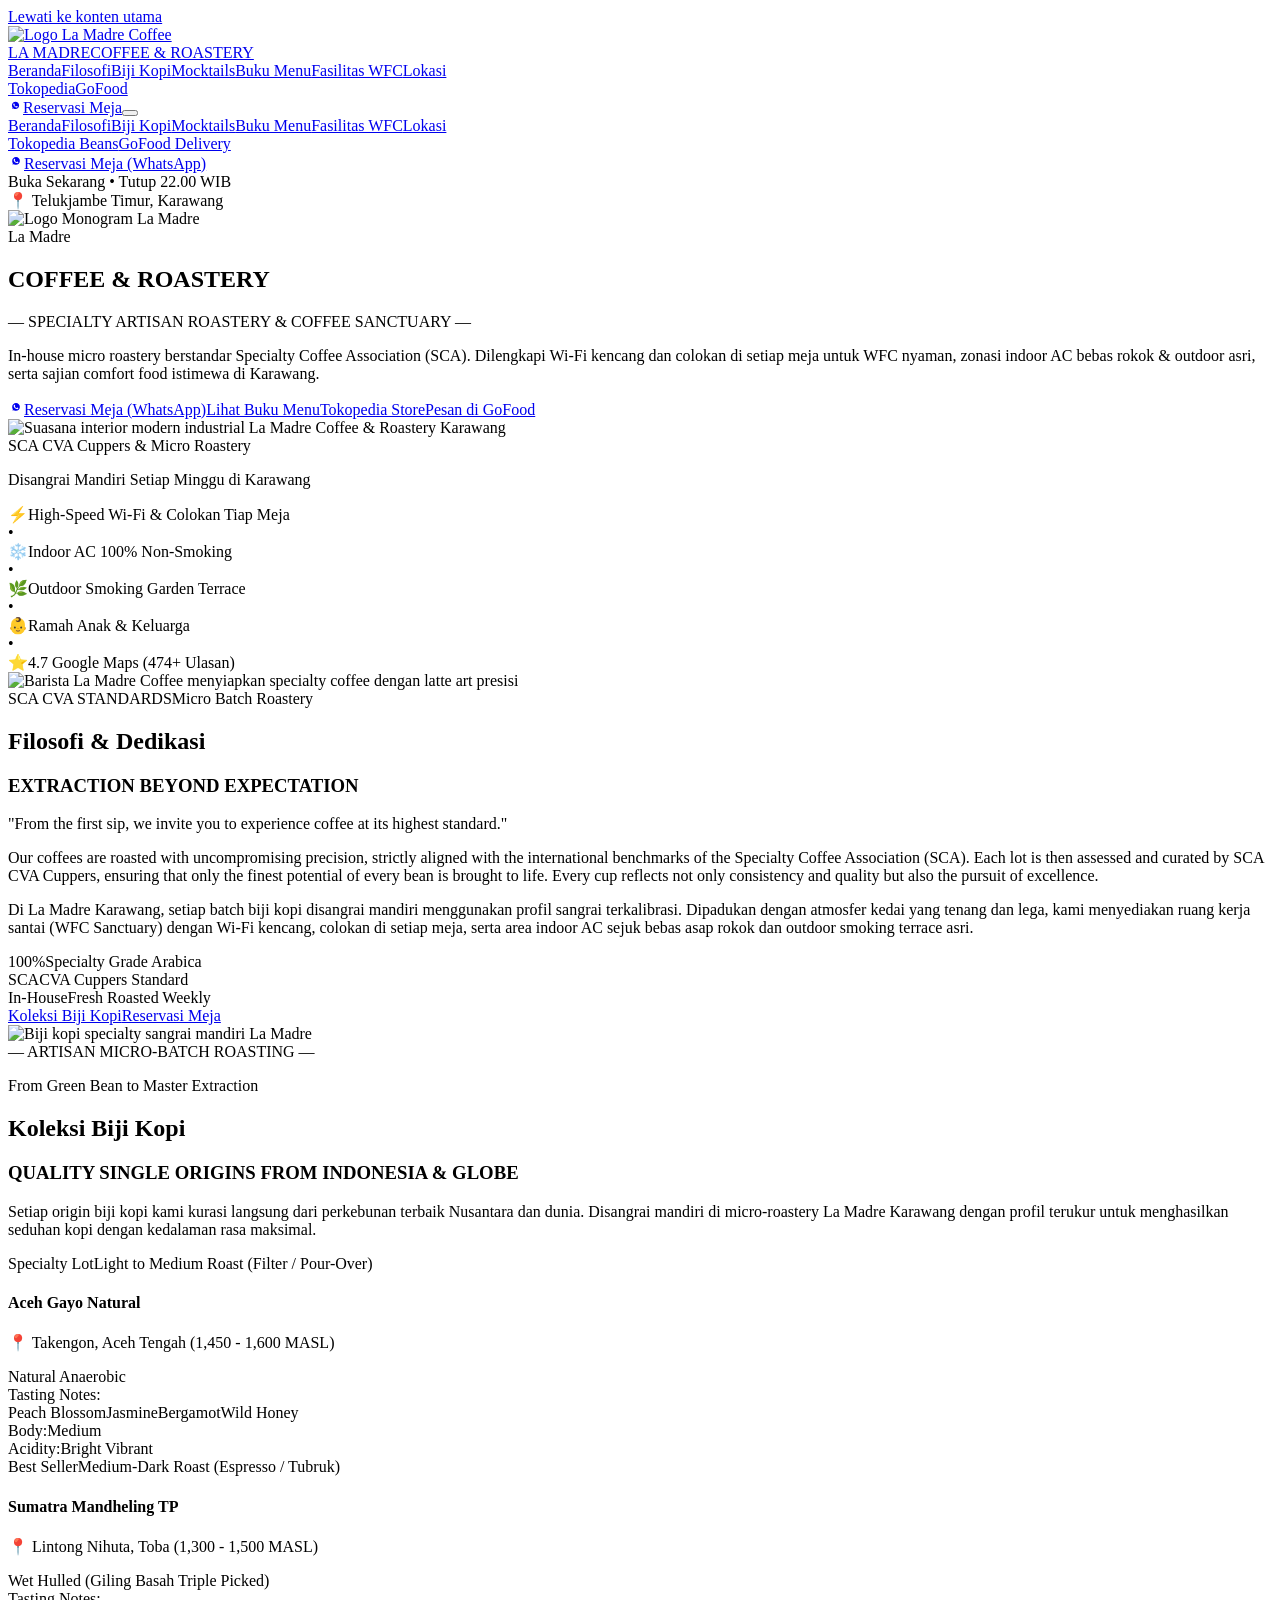
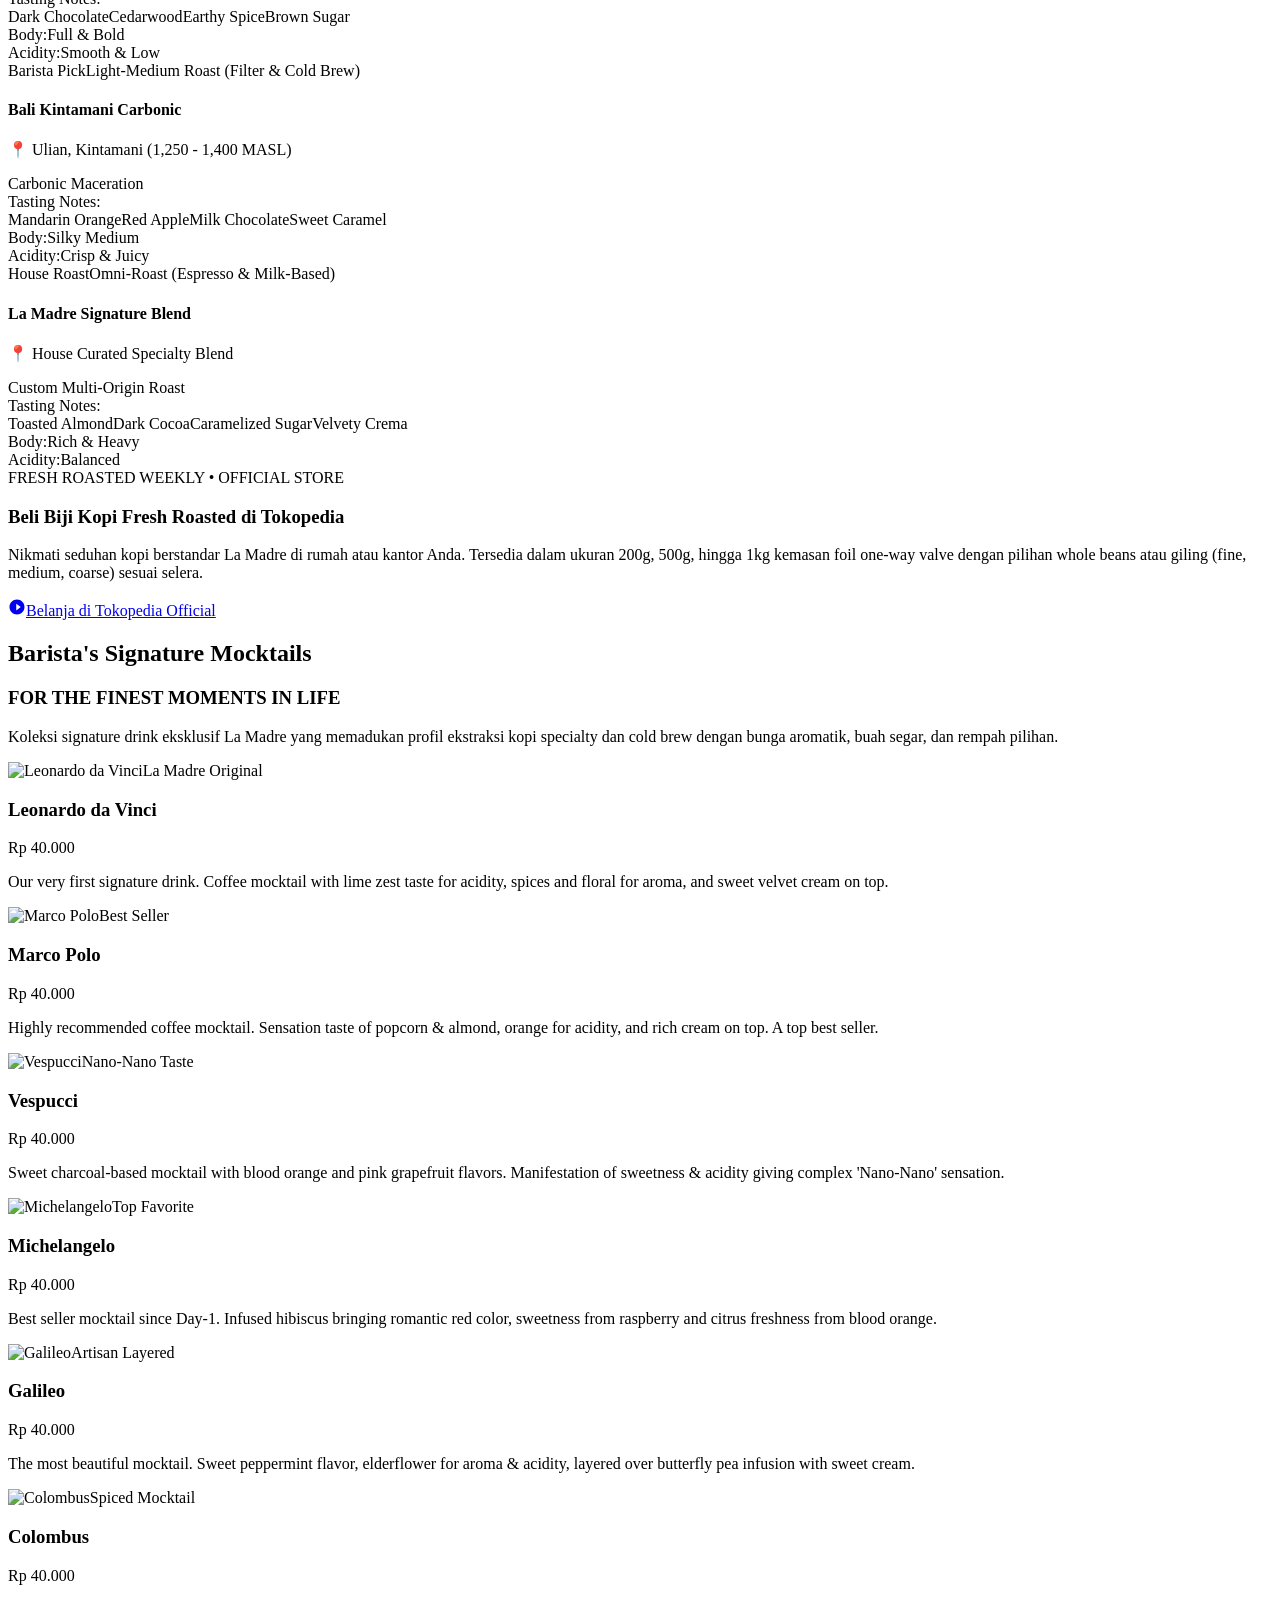
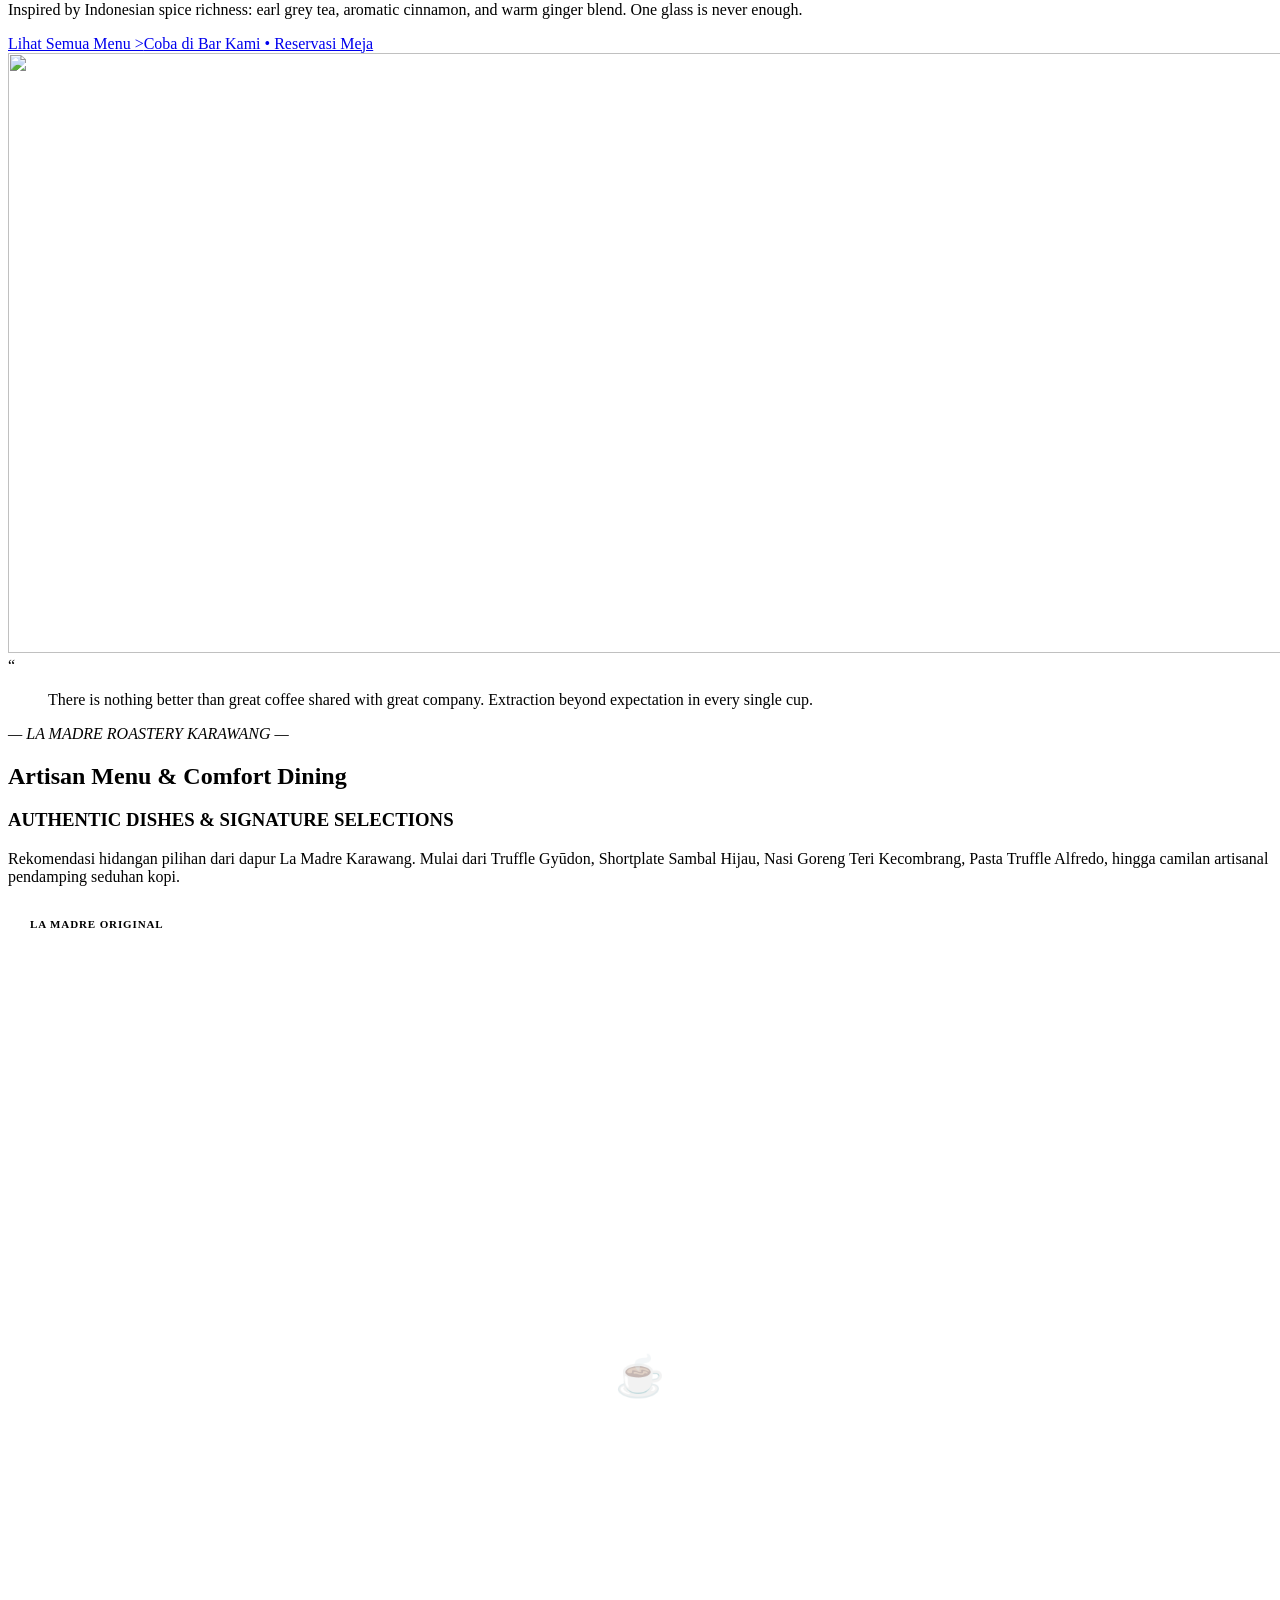
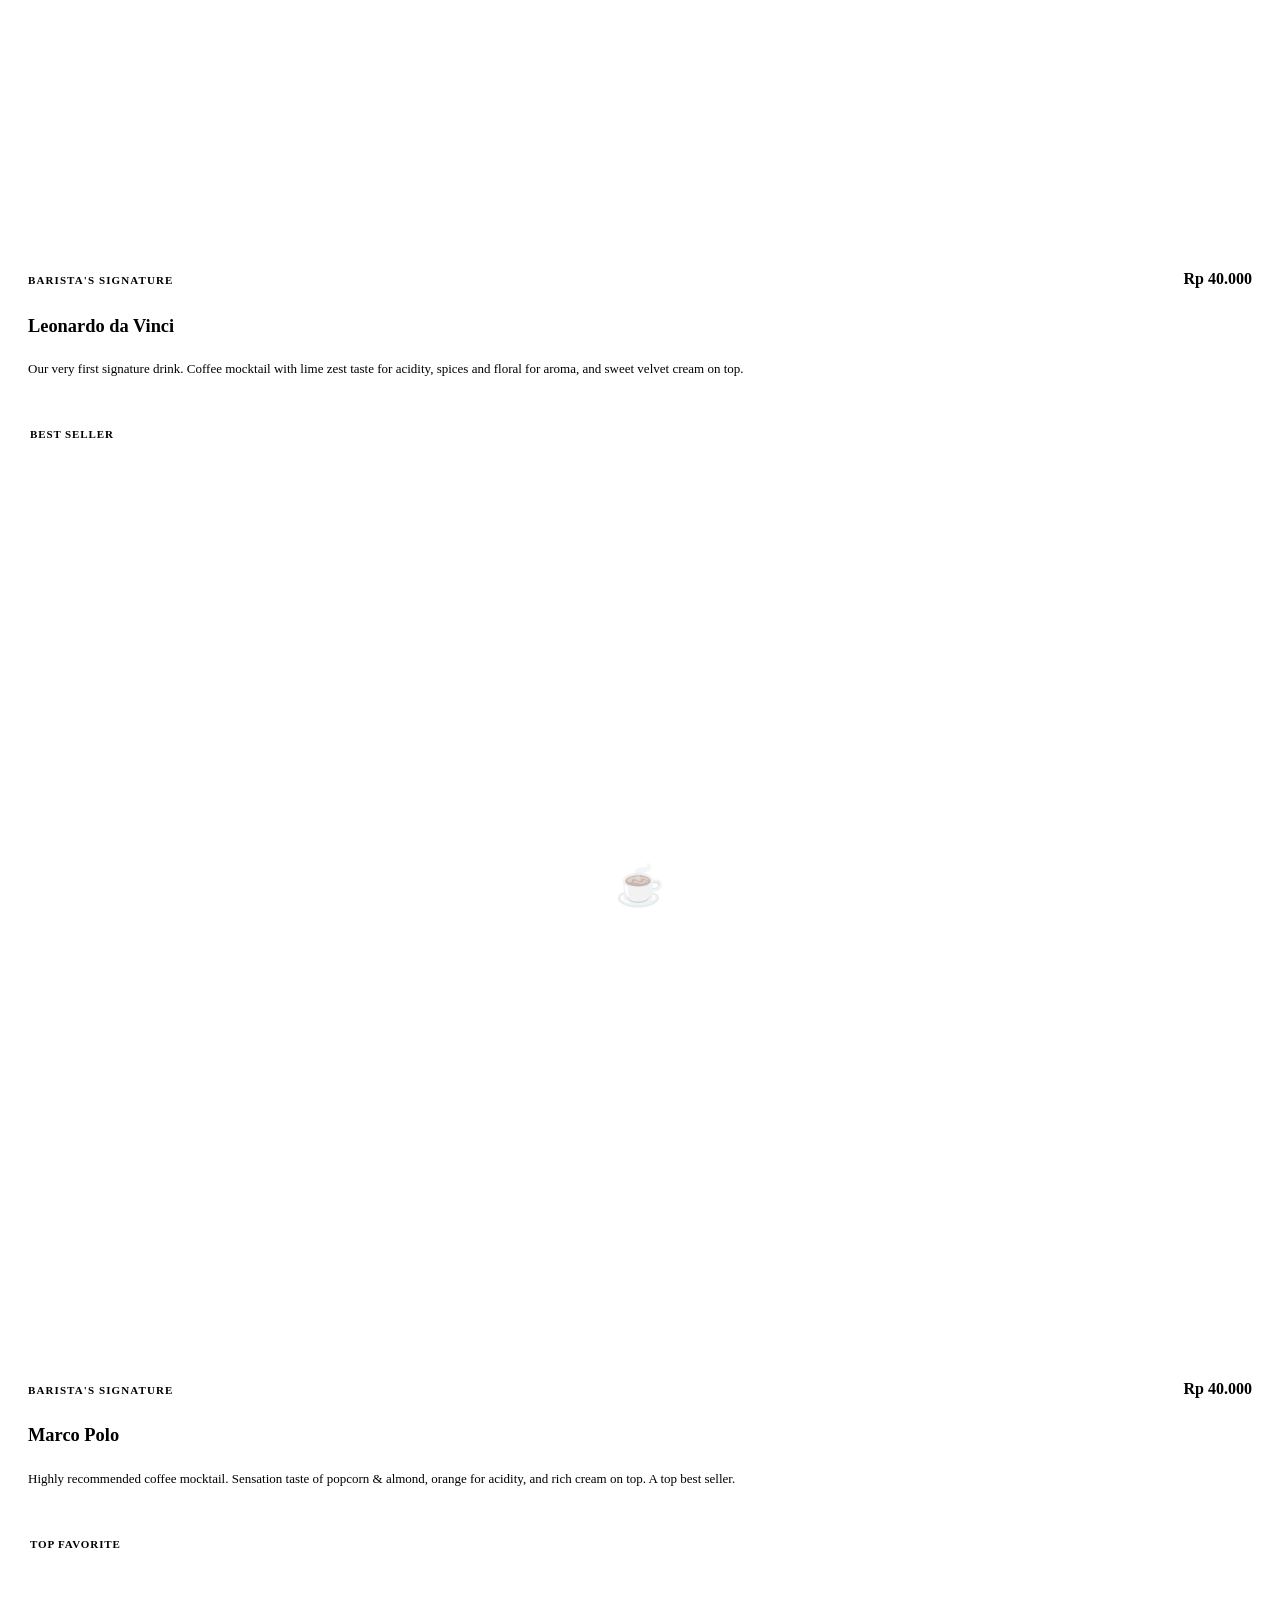
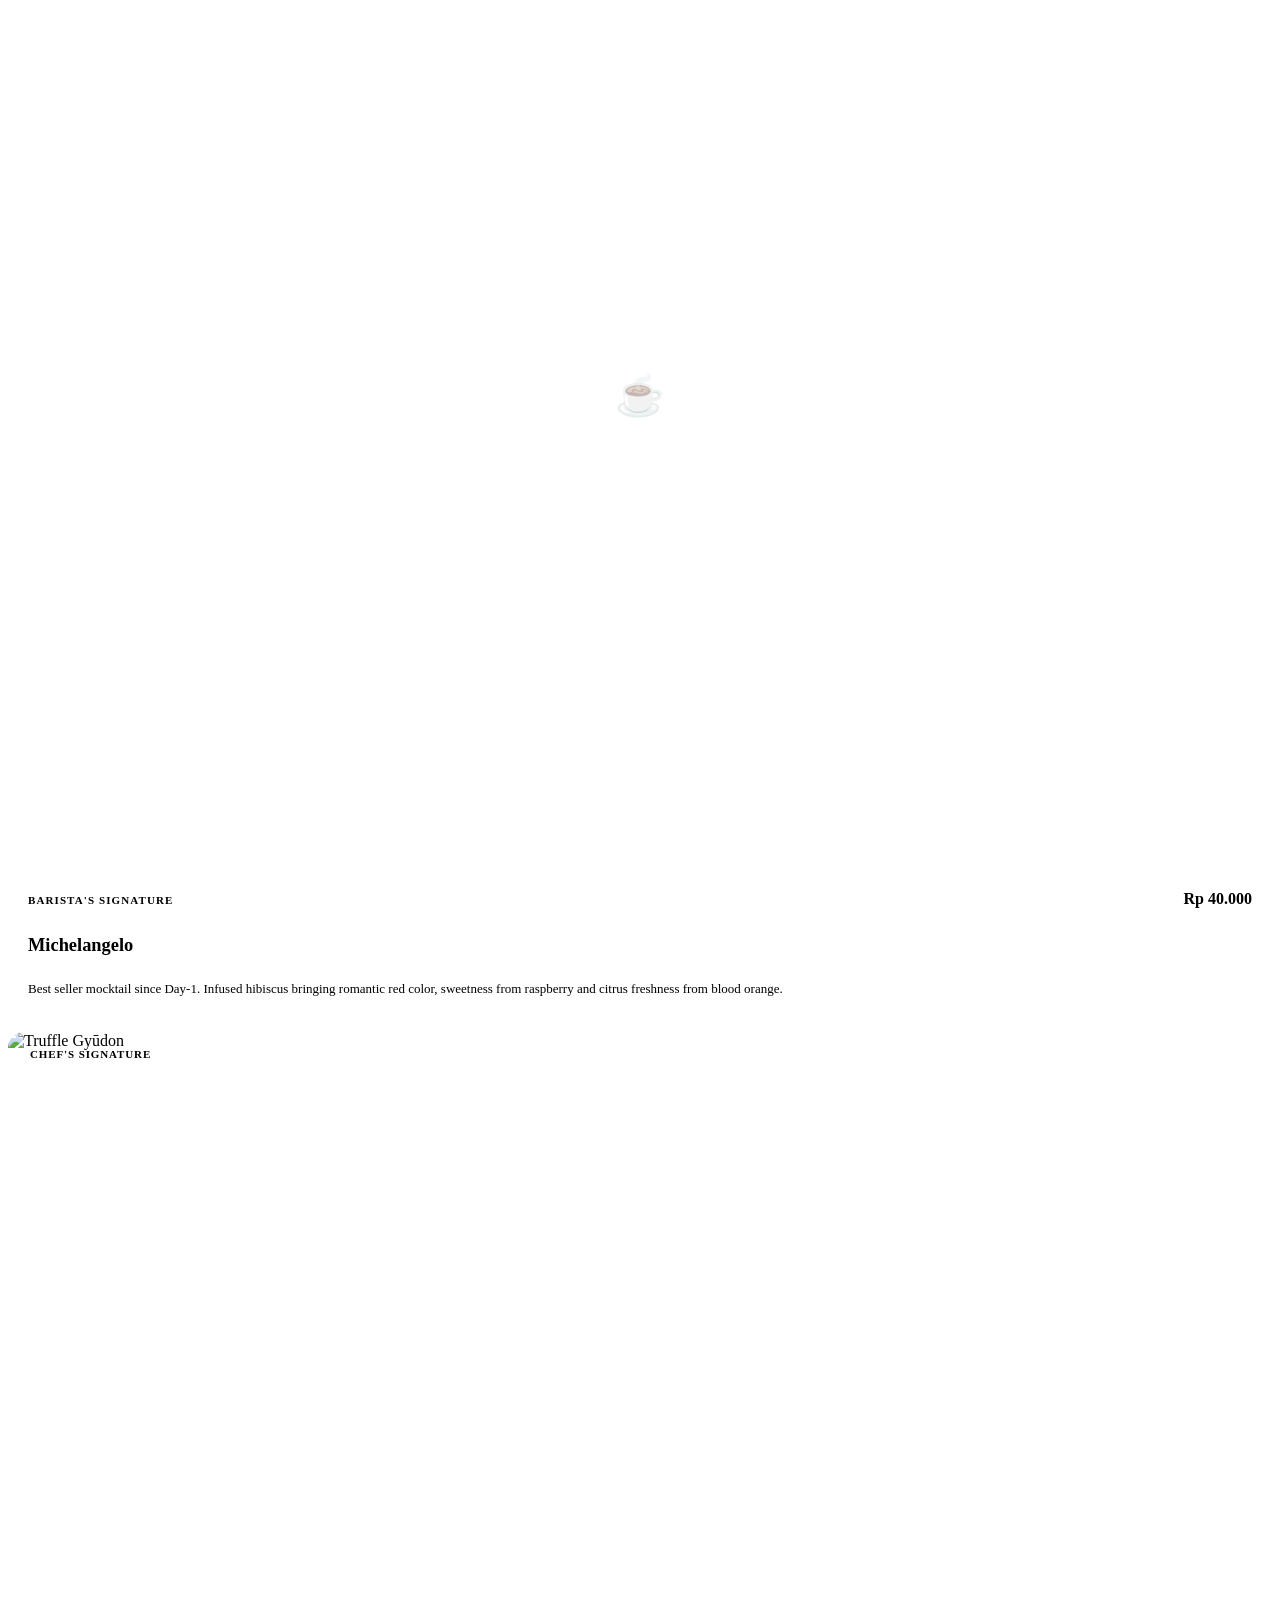
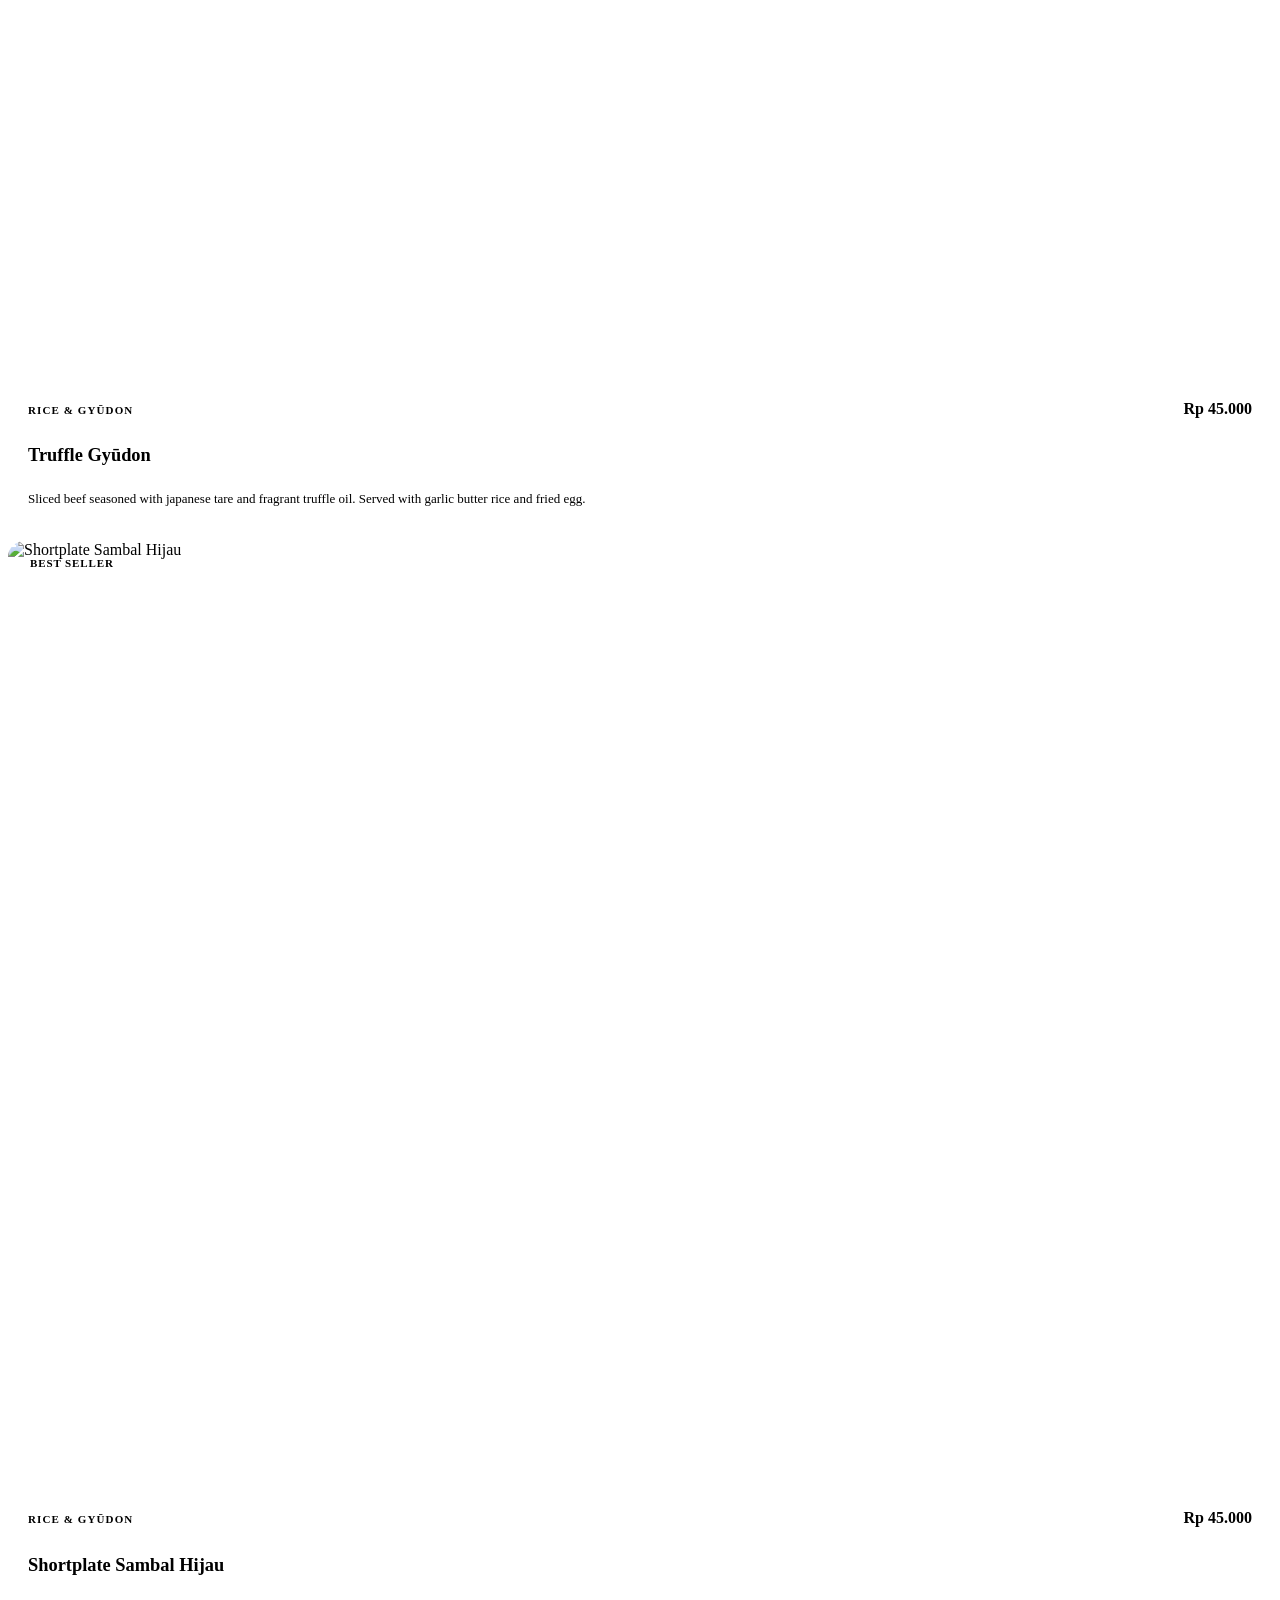
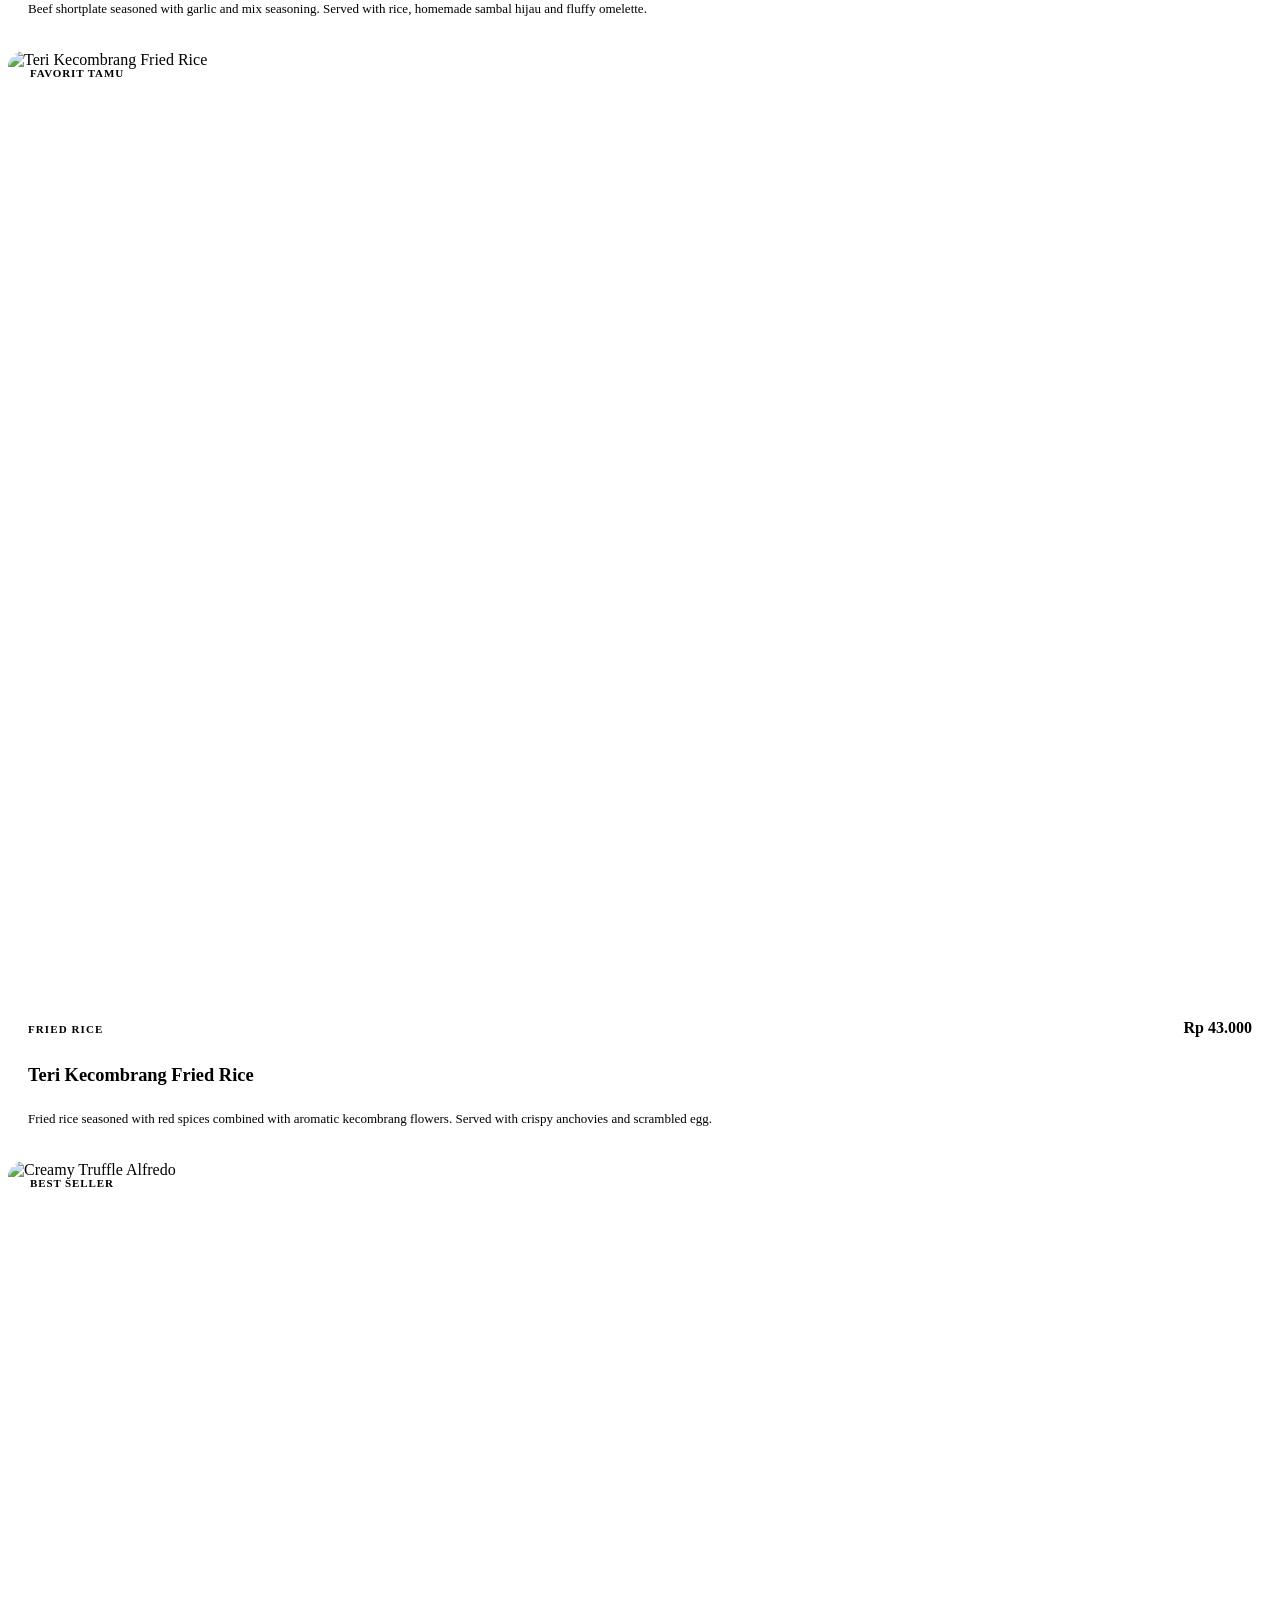
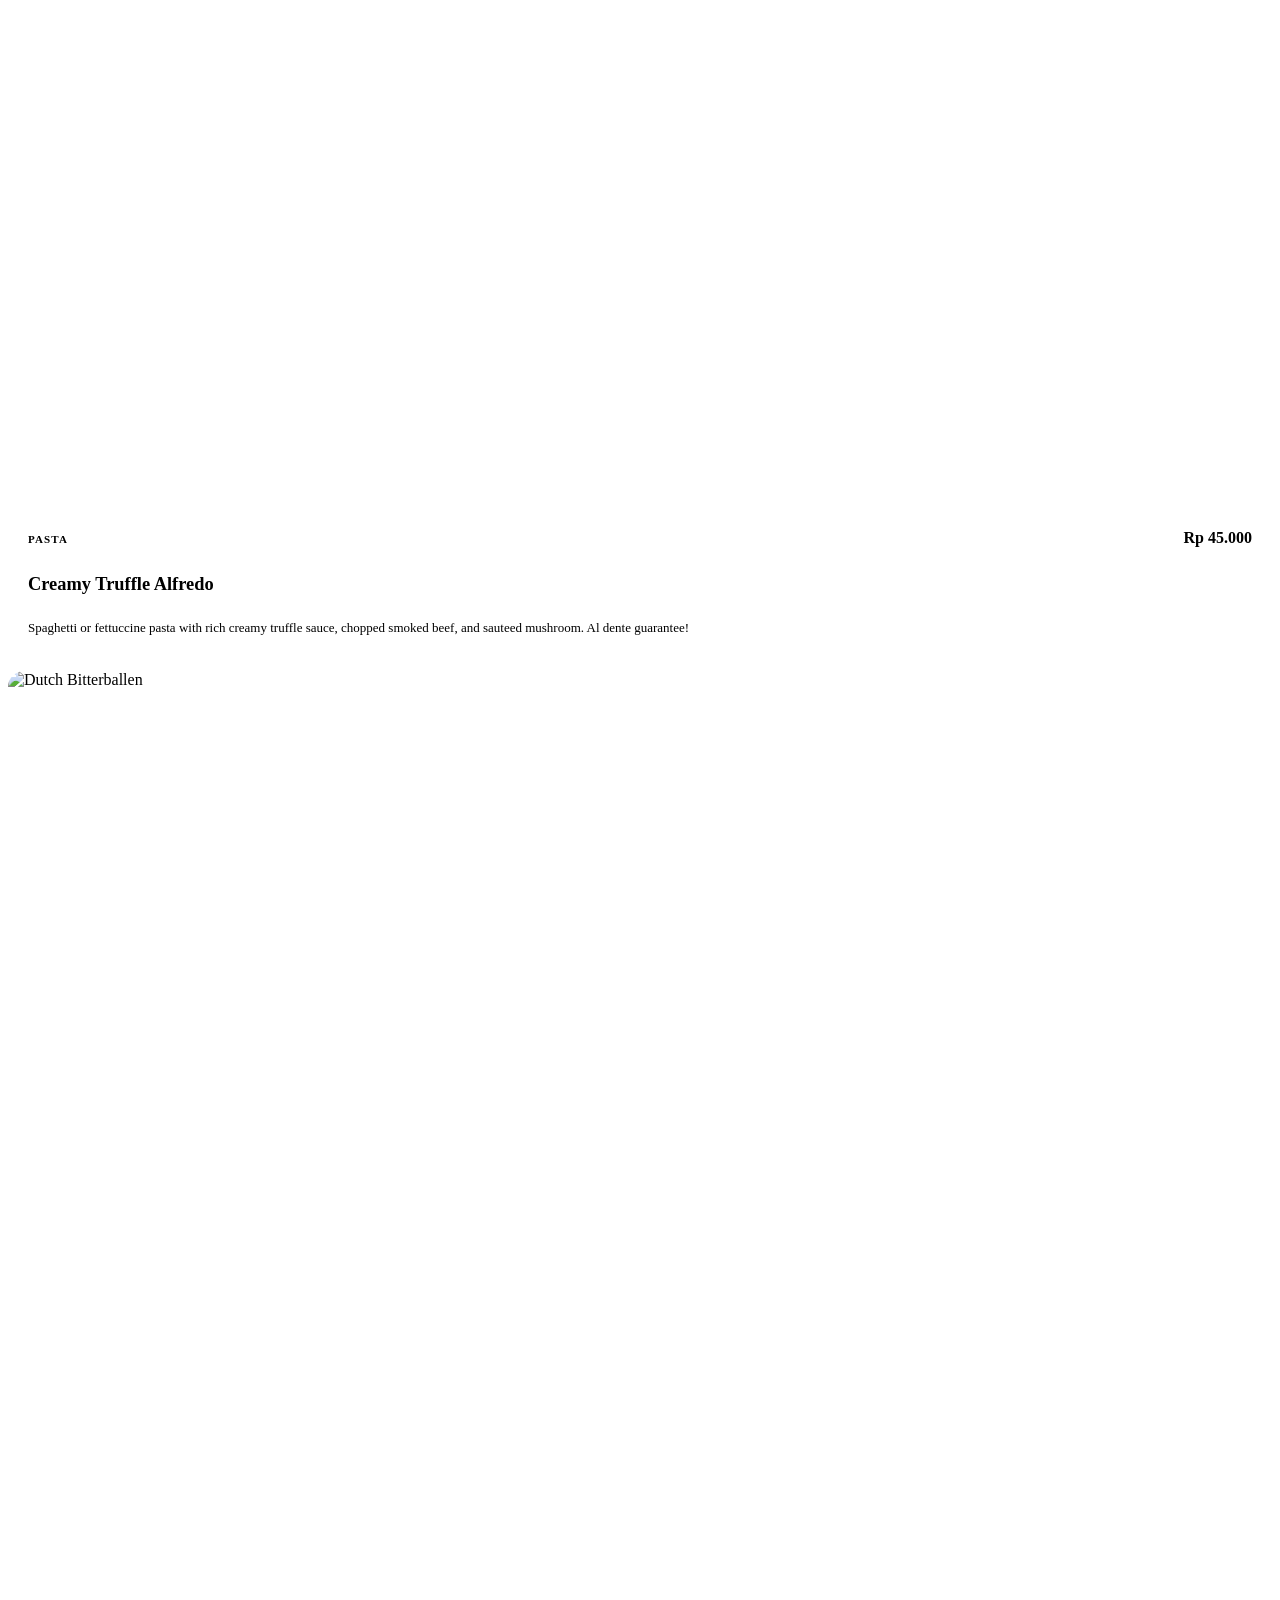
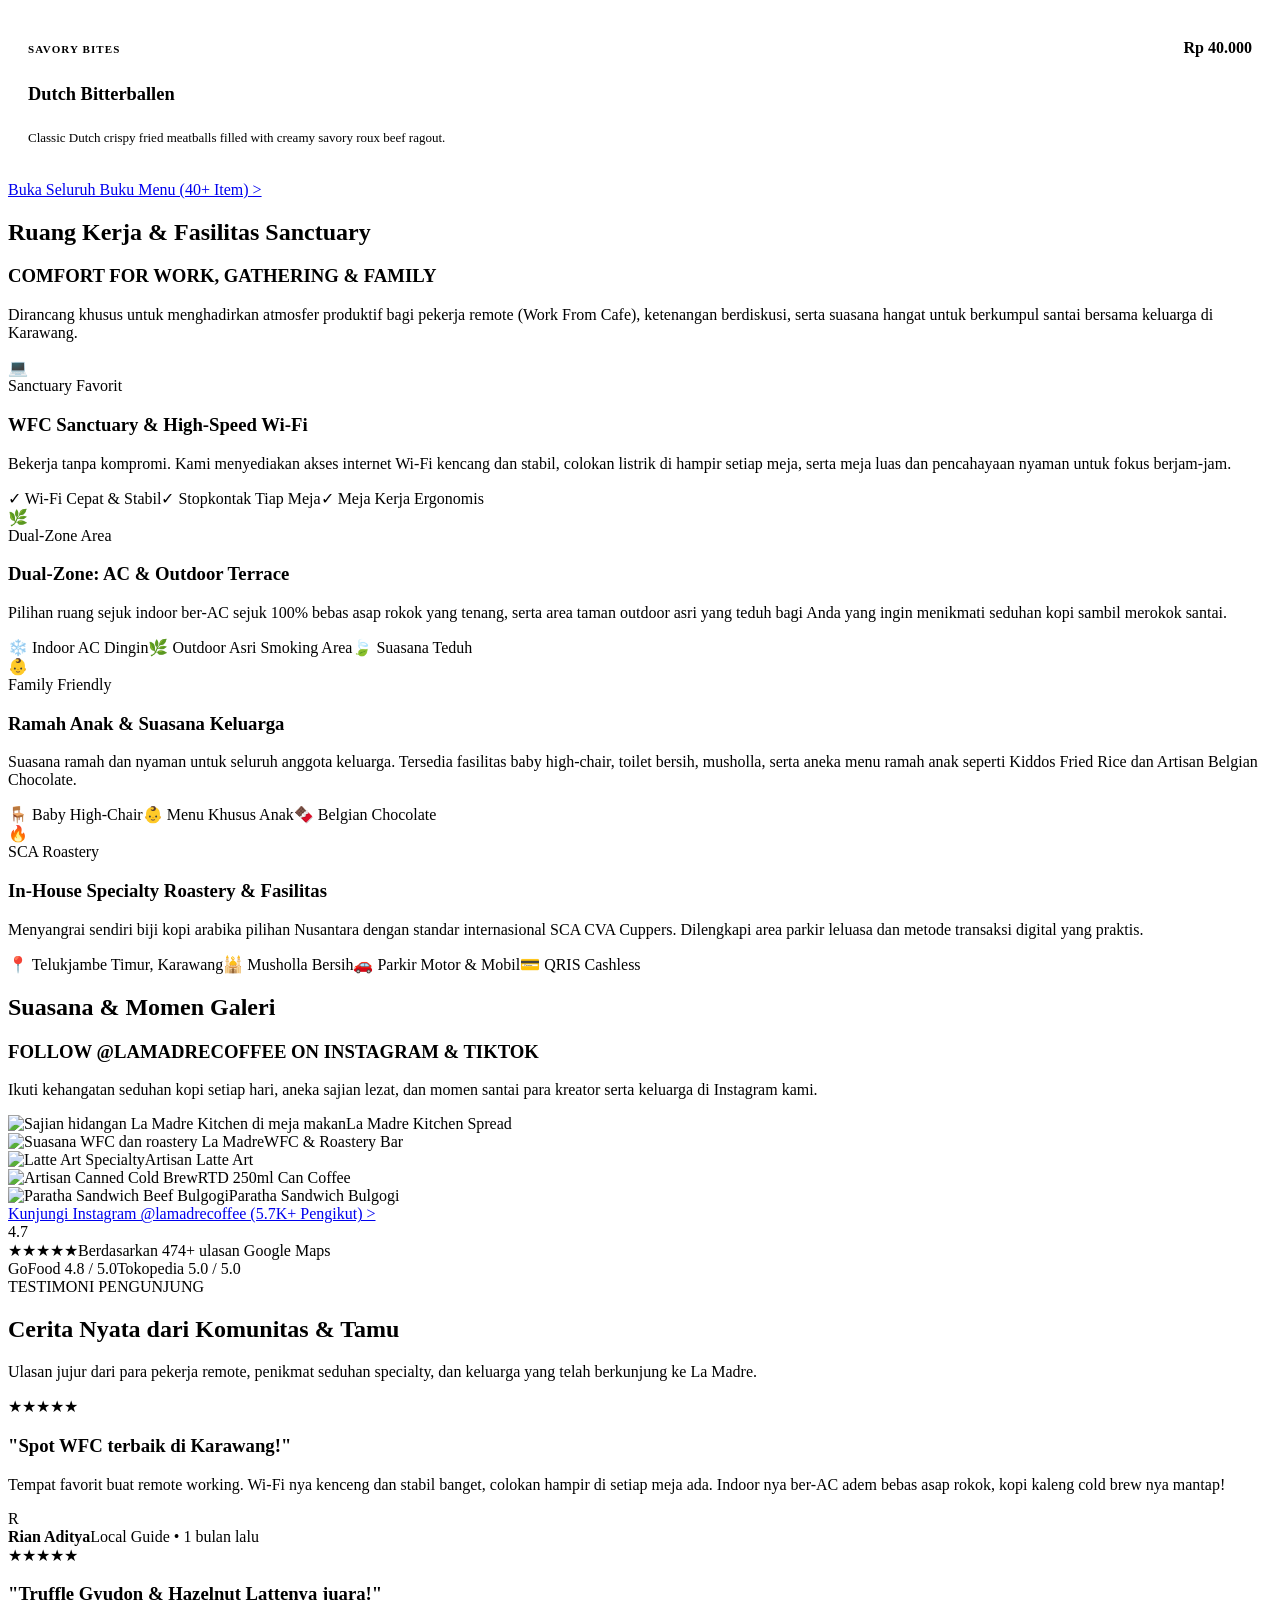
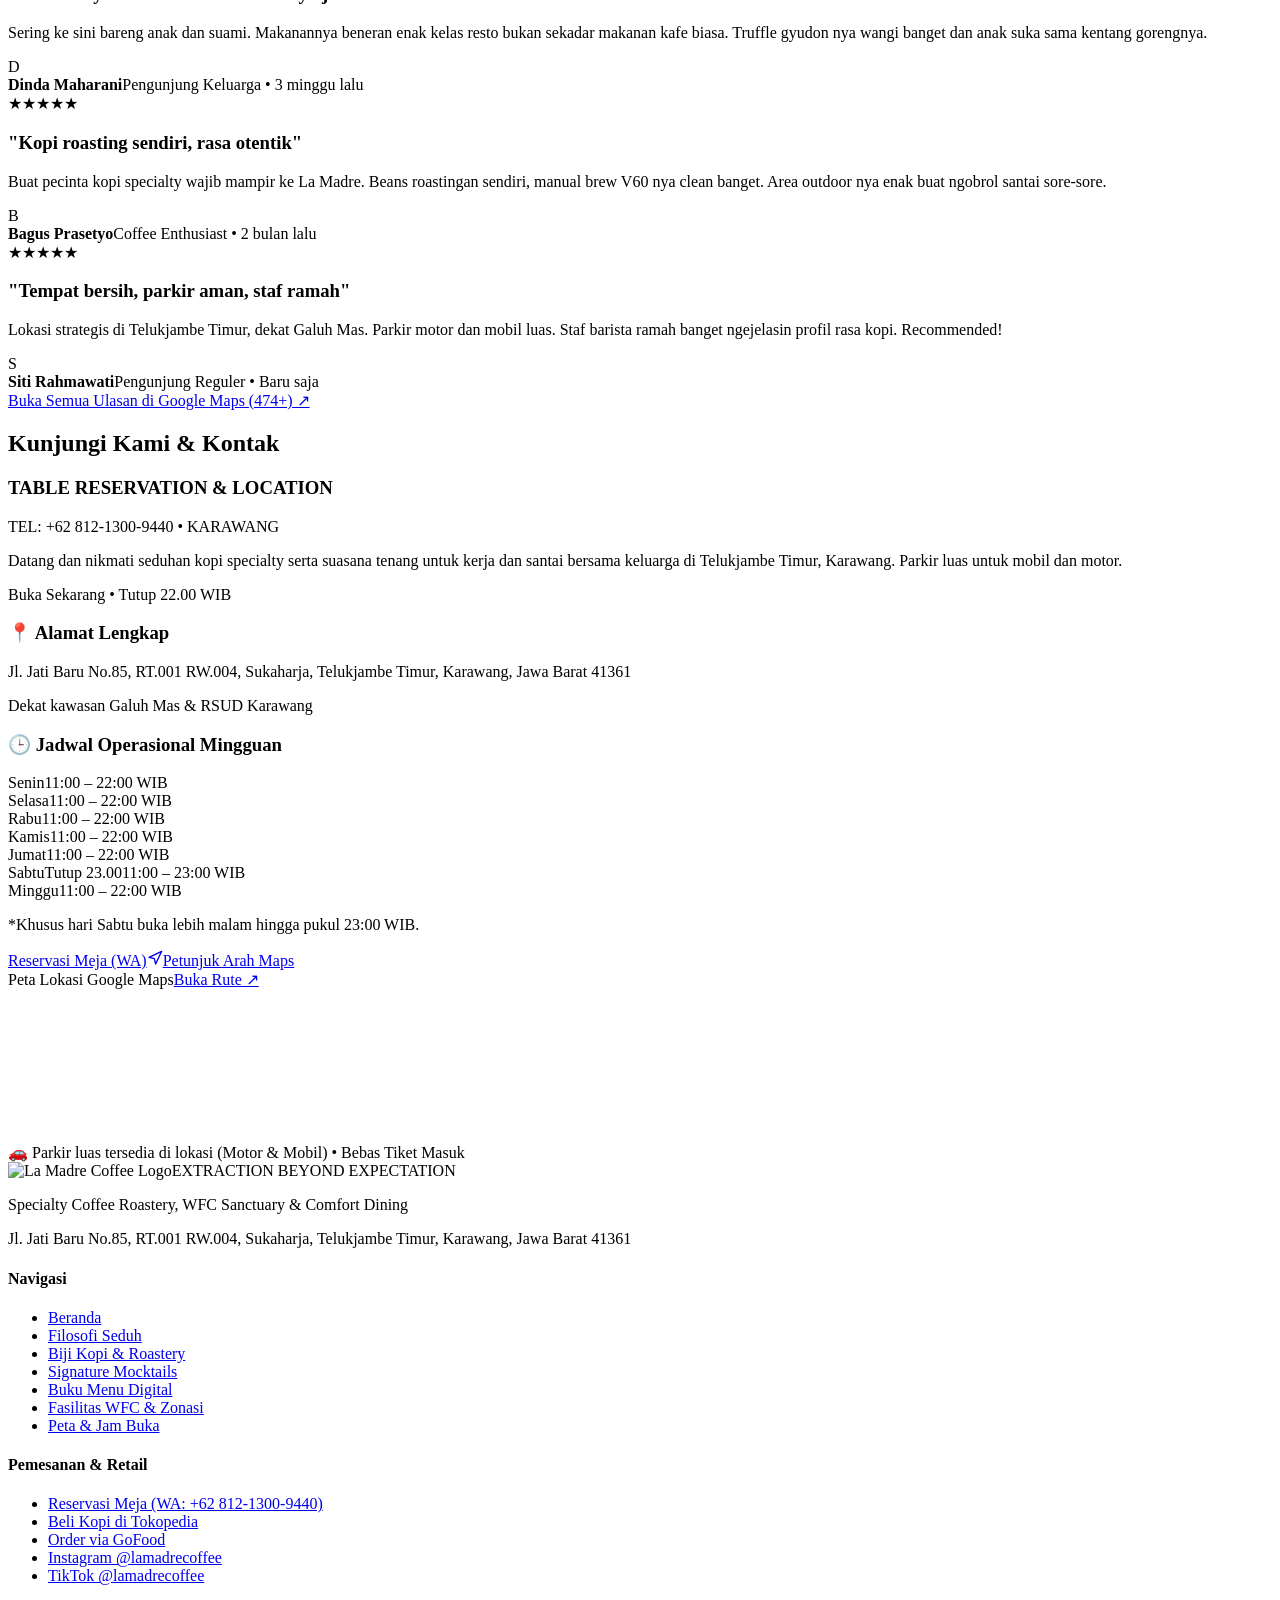
==== commit 92e82417: "refactor(header): deploy elevated header and navigation styling" ====
--- a/index.html
+++ b/index.html
@@ -1,2 +1,2 @@
-<!DOCTYPE html><html lang="id"><head><meta charset="utf-8"><meta name="viewport" content="width=device-width, initial-scale=1.0"><title>La Madre Coffee &amp; Roastery — Specialty Coffee Roastery, WFC Sanctuary &amp; Comfort Dining</title><meta name="description" content="La Madre Coffee &amp; Roastery menghadirkan pengalaman seduhan kopi artisanal dengan biji kopi pilihan sangrai mandiri oleh SCA CVA Cuppers. Menjadi sanctuary favorit para profesional untuk Work From Cafe (WFC), tempat santai keluarga dengan menu ramah anak, serta ruang temu komunitas hangat di Telukjambe Timur, Karawang."><link rel="canonical" href="https://hanafi-digital.github.io/la-madre-coffee/"><!-- Favicon --><link rel="icon" type="image/svg+xml" href="/la-madre-coffee/favicon.svg"><meta name="theme-color" content="#0e0c0a"><!-- Google Fonts: Playfair Display & Plus Jakarta Sans (Wix Chocolatier Luxury Style) --><link rel="preconnect" href="https://fonts.googleapis.com"><link rel="preconnect" href="https://fonts.gstatic.com" crossorigin><link href="https://fonts.googleapis.com/css2?family=Playfair+Display:ital,wght@0,400;0,600;0,700;0,900;1,400;1,700&family=Plus+Jakarta+Sans:wght@300;400;500;600;700&display=swap" rel="stylesheet"><!-- Open Graph / Meta --><meta property="og:type" content="website"><meta property="og:url" content="https://hanafi-digital.github.io/la-madre-coffee/"><meta property="og:title" content="La Madre Coffee &amp; Roastery — Specialty Coffee Roastery, WFC Sanctuary &amp; Comfort Dining"><meta property="og:description" content="La Madre Coffee &amp; Roastery menghadirkan pengalaman seduhan kopi artisanal dengan biji kopi pilihan sangrai mandiri oleh SCA CVA Cuppers. Menjadi sanctuary favorit para profesional untuk Work From Cafe (WFC), tempat santai keluarga dengan menu ramah anak, serta ruang temu komunitas hangat di Telukjambe Timur, Karawang."><meta property="og:locale" content="id_ID"><meta property="og:site_name" content="La Madre Coffee &amp; Roastery"><!-- Structured Data --><script type="application/ld+json">{"@context":"https://schema.org","@type":"CafeOrCoffeeShop","name":"La Madre Coffee & Roastery","description":"La Madre Coffee & Roastery menghadirkan pengalaman seduhan kopi artisanal dengan biji kopi pilihan sangrai mandiri oleh SCA CVA Cuppers. Menjadi sanctuary favorit para profesional untuk Work From Cafe (WFC), tempat santai keluarga dengan menu ramah anak, serta ruang temu komunitas hangat di Telukjambe Timur, Karawang.","url":"https://hanafi-digital.github.io/la-madre-coffee/","telephone":"+62-813-9868-6801","priceRange":"$$","servesCuisine":["Specialty Coffee","Indonesian Comfort Food","Japanese Rice Bowls","Snacks"],"address":{"@type":"PostalAddress","streetAddress":"Jl. Jati Baru No.85, RT.001 RW.004","addressLocality":"Telukjambe Timur, Karawang","addressRegion":"Jawa Barat","postalCode":"41361","addressCountry":"ID"},"geo":{"@type":"GeoCoordinates","latitude":-6.326297,"longitude":107.298165},"openingHoursSpecification":[{"@type":"OpeningHoursSpecification","dayOfWeek":"Monday","opens":"11:00","closes":"22:00"},{"@type":"OpeningHoursSpecification","dayOfWeek":"Tuesday","opens":"11:00","closes":"22:00"},{"@type":"OpeningHoursSpecification","dayOfWeek":"Wednesday","opens":"11:00","closes":"22:00"},{"@type":"OpeningHoursSpecification","dayOfWeek":"Thursday","opens":"11:00","closes":"22:00"},{"@type":"OpeningHoursSpecification","dayOfWeek":"Friday","opens":"11:00","closes":"22:00"},{"@type":"OpeningHoursSpecification","dayOfWeek":"Saturday","opens":"11:00","closes":"23:00"},{"@type":"OpeningHoursSpecification","dayOfWeek":"Sunday","opens":"11:00","closes":"22:00"}],"aggregateRating":{"@type":"AggregateRating","ratingValue":4.7,"reviewCount":474,"bestRating":5,"worstRating":1},"hasMenu":"https://hanafi-digital.github.io/la-madre-coffee/menu"}</script><link rel="stylesheet" href="/la-madre-coffee/_astro/BaseLayout.BJEUsiii.css"><link rel="stylesheet" href="/la-madre-coffee/_astro/index.B9_BCycA.css"><style>.menu-card[data-astro-cid-rq7usql2]{background:var(--bg-card);border:1px solid var(--color-border);border-radius:16px;flex-direction:column;transition:transform .2s,border-color .2s,box-shadow .2s;display:flex;overflow:hidden}.menu-card[data-astro-cid-rq7usql2]:hover{border-color:var(--color-gold);transform:translateY(-3px);box-shadow:0 12px 30px #281c1414}.card-media[data-astro-cid-rq7usql2]{aspect-ratio:4/3;background:var(--bg-surface);position:relative;overflow:hidden}.menu-img[data-astro-cid-rq7usql2]{object-fit:cover;width:100%;height:100%;transition:transform .3s}.menu-card[data-astro-cid-rq7usql2]:hover .menu-img[data-astro-cid-rq7usql2]{transform:scale(1.04)}.card-media-placeholder[data-astro-cid-rq7usql2]{aspect-ratio:4/3;background:var(--bg-surface);justify-content:center;align-items:center;display:flex;position:relative}.ph-icon[data-astro-cid-rq7usql2]{opacity:.4;font-size:2.5rem}.badge-tag[data-astro-cid-rq7usql2]{background:var(--color-gold);color:var(--text-inverse);text-transform:uppercase;letter-spacing:.08em;border-radius:9999px;padding:4px 10px;font-size:.6875rem;font-weight:700;position:absolute;top:12px;left:12px}.badge-gold[data-astro-cid-rq7usql2]{background:var(--color-gold);color:var(--text-inverse)}.badge-kids[data-astro-cid-rq7usql2]{color:#fff;background:#0284c7}.card-body[data-astro-cid-rq7usql2]{flex-direction:column;flex-grow:1;padding:20px;display:flex}.card-top[data-astro-cid-rq7usql2]{justify-content:space-between;align-items:baseline;margin-bottom:8px;display:flex}.cat-label[data-astro-cid-rq7usql2]{letter-spacing:.1em;text-transform:uppercase;color:var(--color-gold);font-size:.6875rem;font-weight:700}.item-price[data-astro-cid-rq7usql2]{color:var(--text-primary);font-size:1rem;font-weight:700}.cold-price[data-astro-cid-rq7usql2]{color:var(--text-muted);font-size:.75rem;font-weight:400}.item-name[data-astro-cid-rq7usql2]{font-family:var(--font-serif);color:var(--text-primary);margin-bottom:8px;font-size:1.15rem;font-weight:700;line-height:1.3}.item-desc[data-astro-cid-rq7usql2]{color:var(--text-secondary);font-size:.8125rem;line-height:1.5}
-</style></head><body><a href="#main-content" class="skip-to-content">Lewati ke konten utama</a><header class="site-header" data-astro-cid-nen7h5rs><div class="header-container" data-astro-cid-nen7h5rs><a href="/la-madre-coffee/" class="brand-logo" aria-label="La Madre Coffee - Beranda" data-astro-cid-nen7h5rs><img src="/la-madre-coffee/_astro/logo-black.BcBQYYbN_Z283TDU.webp" alt="Logo La Madre Coffee" data-astro-cid-nen7h5rs="true" loading="lazy" decoding="async" width="56" height="32" class="logo-signature"><div class="brand-naming" data-astro-cid-nen7h5rs><span class="brand-title" data-astro-cid-nen7h5rs>LA MADRE</span><span class="brand-subtitle" data-astro-cid-nen7h5rs>COFFEE &amp; ROASTERY</span></div></a><nav class="nav-links" aria-label="Navigasi Utama" data-astro-cid-nen7h5rs><a href="/la-madre-coffee/" class="nav-item" data-astro-cid-nen7h5rs>Beranda</a><a href="/la-madre-coffee/#filosofi" class="nav-item" data-astro-cid-nen7h5rs>Filosofi</a><a href="/la-madre-coffee/#biji-kopi" class="nav-item" data-astro-cid-nen7h5rs>Biji Kopi</a><a href="/la-madre-coffee/#mocktails" class="nav-item" data-astro-cid-nen7h5rs>Mocktails</a><a href="/la-madre-coffee/menu" class="nav-item" data-astro-cid-nen7h5rs>Buku Menu</a><a href="/la-madre-coffee/#fasilitas" class="nav-item" data-astro-cid-nen7h5rs>Fasilitas WFC</a><a href="/la-madre-coffee/#lokasi" class="nav-item" data-astro-cid-nen7h5rs>Lokasi</a></nav><div class="header-actions" data-astro-cid-nen7h5rs><a href="https://www.tokopedia.com/lamadrecoffee" class="btn-ghost" target="_blank" rel="noopener noreferrer" title="Beli Beans di Tokopedia" data-astro-cid-nen7h5rs><span data-astro-cid-nen7h5rs>Tokopedia</span></a><a href="https://gofood.co.id/karawang/restaurant/la-madre-coffee-roastery-karawang-a5507d35-40d7-4a4b-a8cd-db72c3b23bd6" class="btn-ghost" target="_blank" rel="noopener noreferrer" title="Pesan via GoFood" data-astro-cid-nen7h5rs><span data-astro-cid-nen7h5rs>GoFood</span></a><a href="https://api.whatsapp.com/send/?phone=6281213009440&amp;text=Halo%20La%20Madre%20Coffee%2C%20saya%20ingin%20reservasi%20meja%20%2F%20info%20kafe&amp;type=phone_number&amp;app_absent=0" class="btn-gold" target="_blank" rel="noopener noreferrer" data-astro-cid-nen7h5rs><svg xmlns="http://www.w3.org/2000/svg" width="15" height="15" viewBox="0 0 24 24" fill="currentColor" data-astro-cid-nen7h5rs><path d="M12.031 6.172c-3.181 0-5.767 2.586-5.768 5.766-.001 1.298.38 2.27 1.019 3.287l-.582 2.128 2.182-.573c.978.58 1.911.928 3.145.929 3.178 0 5.767-2.587 5.768-5.766.001-3.187-2.575-5.77-5.764-5.771zm3.392 8.244c-.144.405-.837.774-1.17.824-.299.045-.677.063-1.092-.069-.252-.08-.575-.187-.988-.365-1.739-.751-2.874-2.502-2.961-2.617-.087-.116-.708-.94-.708-1.793s.448-1.273.607-1.446c.159-.173.346-.217.462-.217l.332.006c.106.005.249-.04.39.298.144.347.491 1.2.534 1.287.043.087.072.188.014.304-.058.116-.087.188-.173.289l-.26.304c-.087.086-.177.18-.076.354.101.174.449.741.964 1.201.662.591 1.221.774 1.394.86s.275.072.376-.043c.101-.116.433-.506.549-.68.116-.173.231-.145.39-.087s1.011.477 1.184.564.289.13.332.202c.043.073.043.419-.101.824z" data-astro-cid-nen7h5rs></path></svg><span data-astro-cid-nen7h5rs>Reservasi Meja</span></a></div></div></header><main id="main-content"><section class="hero-section" data-astro-cid-ge2uvauf><div class="hero-bg-texture" data-astro-cid-ge2uvauf></div><div class="hero-container" data-astro-cid-ge2uvauf><!-- Top Status & Location --><div class="hero-top-bar" data-astro-cid-ge2uvauf><div class="status-badge-container status-closed" id="live-open-status" data-astro-cid-v57xbnoc><span class="status-indicator" data-astro-cid-v57xbnoc><span class="status-dot" data-astro-cid-v57xbnoc></span><span class="status-ping" data-astro-cid-v57xbnoc></span></span><span class="status-text" id="status-label" data-astro-cid-v57xbnoc>Sedang Tutup • Buka Pukul 11.00 WIB</span></div><script type="module">function e(){try{let e=new Date,t=new Intl.DateTimeFormat(`en-US`,{timeZone:`Asia/Jakarta`,weekday:`short`,hour:`numeric`,minute:`numeric`,hour12:!1}).formatToParts(e),n=12,r=0,i=`Mon`;for(let e of t)e.type===`hour`&&(n=parseInt(e.value,10)),e.type===`minute`&&(r=parseInt(e.value,10)),e.type===`weekday`&&(i=e.value);let a=n*60+r,o=i===`Sat`,s=o?23:22,c=a>=660&&a<s*60,l=document.querySelectorAll(`.status-text`),u=document.querySelectorAll(`.status-badge-container`),d=c?`Buka Sekarang • Tutup ${s}.00 WIB${o?` (Khusus Sabtu)`:``}`:`Sedang Tutup • Buka Pukul 11.00 WIB`;l.forEach(e=>{e.textContent=d}),u.forEach(e=>{e.classList.remove(`status-open`,`status-closed`),e.classList.add(c?`status-open`:`status-closed`)})}catch{}}e(),setInterval(e,6e4);</script><span class="location-pill" data-astro-cid-ge2uvauf>📍 Telukjambe Timur, Karawang</span></div><!-- Wix Chocolatier Center-Stage Brand Presentation --><div class="hero-center-brand" data-astro-cid-ge2uvauf><div class="logo-ring-frame" data-astro-cid-ge2uvauf><img src="/la-madre-coffee/_astro/logo-black.BcBQYYbN_1KoKWO.webp" alt="Logo Monogram La Madre" data-astro-cid-ge2uvauf="true" loading="lazy" decoding="async" width="90" height="52" class="logo-hero-monogram"></div><div class="hero-brand-script" data-astro-cid-ge2uvauf>La Madre</div><h1 class="hero-main-title" data-astro-cid-ge2uvauf>COFFEE &amp; ROASTERY</h1><p class="hero-tagline" data-astro-cid-ge2uvauf>— SPECIALTY ARTISAN ROASTERY &amp; COFFEE SANCTUARY —</p><div class="wix-divider" data-astro-cid-ge2uvauf></div><p class="hero-lead" data-astro-cid-ge2uvauf>In-house micro roastery berstandar Specialty Coffee Association (SCA). Dilengkapi Wi-Fi kencang dan colokan di setiap meja untuk WFC nyaman, zonasi indoor AC bebas rokok &amp; outdoor asri, serta sajian comfort food istimewa di Karawang.</p><!-- Wix Style Action Buttons --><div class="hero-actions" data-astro-cid-ge2uvauf><a href="https://api.whatsapp.com/send/?phone=6281213009440&amp;text=Halo%20La%20Madre%20Coffee%2C%20saya%20ingin%20reservasi%20meja%20%2F%20info%20kafe&amp;type=phone_number&amp;app_absent=0" class="btn-wix-filled" target="_blank" rel="noopener noreferrer" data-astro-cid-ge2uvauf><svg xmlns="http://www.w3.org/2000/svg" width="16" height="16" viewBox="0 0 24 24" fill="currentColor" data-astro-cid-ge2uvauf><path d="M12.031 6.172c-3.181 0-5.767 2.586-5.768 5.766-.001 1.298.38 2.27 1.019 3.287l-.582 2.128 2.182-.573c.978.58 1.911.928 3.145.929 3.178 0 5.767-2.587 5.768-5.766.001-3.187-2.575-5.77-5.764-5.771zm3.392 8.244c-.144.405-.837.774-1.17.824-.299.045-.677.063-1.092-.069-.252-.08-.575-.187-.988-.365-1.739-.751-2.874-2.502-2.961-2.617-.087-.116-.708-.94-.708-1.793s.448-1.273.607-1.446c.159-.173.346-.217.462-.217l.332.006c.106.005.249-.04.39.298.144.347.491 1.2.534 1.287.043.087.072.188.014.304-.058.116-.087.188-.173.289l-.26.304c-.087.086-.177.18-.076.354.101.174.449.741.964 1.201.662.591 1.221.774 1.394.86s.275.072.376-.043c.101-.116.433-.506.549-.68.116-.173.231-.145.39-.087s1.011.477 1.184.564.289.13.332.202c.043.073.043.419-.101.824z" data-astro-cid-ge2uvauf></path></svg><span data-astro-cid-ge2uvauf>Reservasi Meja (WhatsApp)</span></a><a href="/la-madre-coffee/menu" class="btn-wix" data-astro-cid-ge2uvauf><span data-astro-cid-ge2uvauf>Lihat Buku Menu</span></a><a href="https://www.tokopedia.com/lamadrecoffee" class="btn-wix btn-wix-subtle" target="_blank" rel="noopener noreferrer" data-astro-cid-ge2uvauf><span data-astro-cid-ge2uvauf>Tokopedia Store</span></a><a href="https://gofood.co.id/karawang/restaurant/la-madre-coffee-roastery-karawang-a5507d35-40d7-4a4b-a8cd-db72c3b23bd6" class="btn-wix btn-wix-subtle" target="_blank" rel="noopener noreferrer" data-astro-cid-ge2uvauf><span data-astro-cid-ge2uvauf>Pesan di GoFood</span></a></div></div><!-- Editorial Hero Visual Frame --><div class="hero-visual-frame" data-astro-cid-ge2uvauf><div class="frame-gold-border" data-astro-cid-ge2uvauf><img src="/la-madre-coffee/_astro/hero-roastery.M5msVd4a_ZJfiNH.webp" alt="Suasana interior modern industrial La Madre Coffee &amp; Roastery Karawang" loading="eager" fetchpriority="high" data-astro-cid-ge2uvauf="true" decoding="async" width="1120" height="520" class="hero-banner-image"><div class="visual-overlay-card" data-astro-cid-ge2uvauf><span class="card-kicker" data-astro-cid-ge2uvauf>SCA CVA Cuppers &amp; Micro Roastery</span><p class="card-title" data-astro-cid-ge2uvauf>Disangrai Mandiri Setiap Minggu di Karawang</p></div></div></div><!-- Features Ticker Strip --><div class="hero-ticker" data-astro-cid-ge2uvauf><div class="ticker-item" data-astro-cid-ge2uvauf><span class="ticker-icon" data-astro-cid-ge2uvauf>⚡</span><span data-astro-cid-ge2uvauf>High-Speed Wi-Fi &amp; Colokan Tiap Meja</span></div><div class="ticker-sep" data-astro-cid-ge2uvauf>•</div><div class="ticker-item" data-astro-cid-ge2uvauf><span class="ticker-icon" data-astro-cid-ge2uvauf>❄️</span><span data-astro-cid-ge2uvauf>Indoor AC 100% Non-Smoking</span></div><div class="ticker-sep" data-astro-cid-ge2uvauf>•</div><div class="ticker-item" data-astro-cid-ge2uvauf><span class="ticker-icon" data-astro-cid-ge2uvauf>🌿</span><span data-astro-cid-ge2uvauf>Outdoor Smoking Garden Terrace</span></div><div class="ticker-sep" data-astro-cid-ge2uvauf>•</div><div class="ticker-item" data-astro-cid-ge2uvauf><span class="ticker-icon" data-astro-cid-ge2uvauf>👶</span><span data-astro-cid-ge2uvauf>Ramah Anak &amp; Keluarga</span></div><div class="ticker-sep" data-astro-cid-ge2uvauf>•</div><div class="ticker-item" data-astro-cid-ge2uvauf><span class="ticker-icon" data-astro-cid-ge2uvauf>⭐</span><span data-astro-cid-ge2uvauf>4.7 Google Maps (474+ Ulasan)</span></div></div></div></section><section class="philosophy-section" id="filosofi" data-astro-cid-nerdj2f3><div class="section-container" data-astro-cid-nerdj2f3><div class="philosophy-grid" data-astro-cid-nerdj2f3><!-- Left Column: Portrait Photo with Gold Frame (Wix Chocolatier Style) --><div class="philosophy-visual" data-astro-cid-nerdj2f3><div class="portrait-frame" data-astro-cid-nerdj2f3><img src="/la-madre-coffee/_astro/latte-art.CxVjCbd5_23JQUO.webp" alt="Barista La Madre Coffee menyiapkan specialty coffee dengan latte art presisi" loading="lazy" data-astro-cid-nerdj2f3="true" decoding="async" width="520" height="680" class="portrait-img"><div class="portrait-corner-badge" data-astro-cid-nerdj2f3><span class="corner-kicker" data-astro-cid-nerdj2f3>SCA CVA STANDARDS</span><span class="corner-text" data-astro-cid-nerdj2f3>Micro Batch Roastery</span></div></div></div><!-- Right Column: Editorial Philosophy Narrative --><div class="philosophy-content" data-astro-cid-nerdj2f3><h2 class="wix-title-left" data-astro-cid-nerdj2f3>Filosofi &amp; Dedikasi</h2><h3 class="wix-subtitle-left" data-astro-cid-nerdj2f3>EXTRACTION BEYOND EXPECTATION</h3><div class="wix-divider-left" data-astro-cid-nerdj2f3></div><div class="quote-box" data-astro-cid-nerdj2f3><p class="quote-text" data-astro-cid-nerdj2f3>"From the first sip, we invite you to experience coffee at its highest standard."</p></div><p class="philosophy-lead" data-astro-cid-nerdj2f3>Our coffees are roasted with uncompromising precision, strictly aligned with the international benchmarks of the Specialty Coffee Association (SCA). Each lot is then assessed and curated by SCA CVA Cuppers, ensuring that only the finest potential of every bean is brought to life. Every cup reflects not only consistency and quality but also the pursuit of excellence.</p><p class="philosophy-body" data-astro-cid-nerdj2f3>Di La Madre Karawang, setiap batch biji kopi disangrai mandiri menggunakan profil sangrai terkalibrasi. Dipadukan dengan atmosfer kedai yang tenang dan lega, kami menyediakan ruang kerja santai (WFC Sanctuary) dengan Wi-Fi kencang, colokan di setiap meja, serta area indoor AC sejuk bebas asap rokok dan outdoor smoking terrace asri.</p><div class="roastery-badges" data-astro-cid-nerdj2f3><div class="badge-item" data-astro-cid-nerdj2f3><span class="badge-num" data-astro-cid-nerdj2f3>100%</span><span class="badge-label" data-astro-cid-nerdj2f3>Specialty Grade Arabica</span></div><div class="badge-item" data-astro-cid-nerdj2f3><span class="badge-num" data-astro-cid-nerdj2f3>SCA</span><span class="badge-label" data-astro-cid-nerdj2f3>CVA Cuppers Standard</span></div><div class="badge-item" data-astro-cid-nerdj2f3><span class="badge-num" data-astro-cid-nerdj2f3>In-House</span><span class="badge-label" data-astro-cid-nerdj2f3>Fresh Roasted Weekly</span></div></div><div class="philosophy-actions" data-astro-cid-nerdj2f3><a href="/la-madre-coffee/#biji-kopi" class="btn-wix" data-astro-cid-nerdj2f3><span data-astro-cid-nerdj2f3>Koleksi Biji Kopi</span></a><a href="https://api.whatsapp.com/send/?phone=6281213009440&amp;text=Halo%20La%20Madre%20Coffee%2C%20saya%20ingin%20reservasi%20meja%20%2F%20info%20kafe&amp;type=phone_number&amp;app_absent=0" class="btn-wix-filled" target="_blank" rel="noopener noreferrer" data-astro-cid-nerdj2f3><span data-astro-cid-nerdj2f3>Reservasi Meja</span></a></div></div></div></div></section><div class="cinematic-break" aria-hidden="true" data-astro-cid-zptofyki><div class="cinematic-overlay" data-astro-cid-zptofyki></div><img src="/la-madre-coffee/_astro/roastery-coffee-beans.G43aU1Ez_Z2nnlev.webp" alt="Biji kopi specialty sangrai mandiri La Madre" loading="lazy" data-astro-cid-zptofyki="true" decoding="async" width="1920" height="480" class="cinematic-img"><div class="cinematic-content" data-astro-cid-zptofyki><span class="cinematic-tag" data-astro-cid-zptofyki>— ARTISAN MICRO-BATCH ROASTING —</span><p class="cinematic-text" data-astro-cid-zptofyki>From Green Bean to Master Extraction</p></div></div><section class="beans-section" id="biji-kopi" data-astro-cid-nts4jmup><div class="section-container" data-astro-cid-nts4jmup><div class="wix-section-header" data-astro-cid-nts4jmup><h2 class="wix-title" data-astro-cid-nts4jmup>Koleksi Biji Kopi</h2><h3 class="wix-subtitle" data-astro-cid-nts4jmup>QUALITY SINGLE ORIGINS FROM INDONESIA &amp; GLOBE</h3><div class="wix-divider" data-astro-cid-nts4jmup></div><p class="wix-lead" data-astro-cid-nts4jmup>Setiap origin biji kopi kami kurasi langsung dari perkebunan terbaik Nusantara dan dunia. Disangrai mandiri di micro-roastery La Madre Karawang dengan profil terukur untuk menghasilkan seduhan kopi dengan kedalaman rasa maksimal.</p></div><!-- Beans Showcase Grid --><div class="beans-grid" data-astro-cid-nts4jmup><div class="bean-card" data-astro-cid-nts4jmup><div class="bean-card-header" data-astro-cid-nts4jmup><span class="bean-badge" data-astro-cid-nts4jmup>Specialty Lot</span><span class="roast-level" data-astro-cid-nts4jmup>Light to Medium Roast (Filter / Pour-Over)</span></div><h4 class="bean-name" data-astro-cid-nts4jmup>Aceh Gayo Natural</h4><p class="bean-origin" data-astro-cid-nts4jmup>📍 Takengon, Aceh Tengah (1,450 - 1,600 MASL)</p><span class="bean-process" data-astro-cid-nts4jmup>Natural Anaerobic</span><div class="notes-wrap" data-astro-cid-nts4jmup><span class="notes-label" data-astro-cid-nts4jmup>Tasting Notes:</span><div class="notes-pills" data-astro-cid-nts4jmup><span class="note-pill" data-astro-cid-nts4jmup>Peach Blossom</span><span class="note-pill" data-astro-cid-nts4jmup>Jasmine</span><span class="note-pill" data-astro-cid-nts4jmup>Bergamot</span><span class="note-pill" data-astro-cid-nts4jmup>Wild Honey</span></div></div><div class="bean-specs" data-astro-cid-nts4jmup><div class="spec-row" data-astro-cid-nts4jmup><span class="spec-name" data-astro-cid-nts4jmup>Body:</span><span class="spec-val" data-astro-cid-nts4jmup>Medium</span></div><div class="spec-row" data-astro-cid-nts4jmup><span class="spec-name" data-astro-cid-nts4jmup>Acidity:</span><span class="spec-val" data-astro-cid-nts4jmup>Bright Vibrant</span></div></div></div><div class="bean-card" data-astro-cid-nts4jmup><div class="bean-card-header" data-astro-cid-nts4jmup><span class="bean-badge" data-astro-cid-nts4jmup>Best Seller</span><span class="roast-level" data-astro-cid-nts4jmup>Medium-Dark Roast (Espresso / Tubruk)</span></div><h4 class="bean-name" data-astro-cid-nts4jmup>Sumatra Mandheling TP</h4><p class="bean-origin" data-astro-cid-nts4jmup>📍 Lintong Nihuta, Toba (1,300 - 1,500 MASL)</p><span class="bean-process" data-astro-cid-nts4jmup>Wet Hulled (Giling Basah Triple Picked)</span><div class="notes-wrap" data-astro-cid-nts4jmup><span class="notes-label" data-astro-cid-nts4jmup>Tasting Notes:</span><div class="notes-pills" data-astro-cid-nts4jmup><span class="note-pill" data-astro-cid-nts4jmup>Dark Chocolate</span><span class="note-pill" data-astro-cid-nts4jmup>Cedarwood</span><span class="note-pill" data-astro-cid-nts4jmup>Earthy Spice</span><span class="note-pill" data-astro-cid-nts4jmup>Brown Sugar</span></div></div><div class="bean-specs" data-astro-cid-nts4jmup><div class="spec-row" data-astro-cid-nts4jmup><span class="spec-name" data-astro-cid-nts4jmup>Body:</span><span class="spec-val" data-astro-cid-nts4jmup>Full &amp; Bold</span></div><div class="spec-row" data-astro-cid-nts4jmup><span class="spec-name" data-astro-cid-nts4jmup>Acidity:</span><span class="spec-val" data-astro-cid-nts4jmup>Smooth &amp; Low</span></div></div></div><div class="bean-card" data-astro-cid-nts4jmup><div class="bean-card-header" data-astro-cid-nts4jmup><span class="bean-badge" data-astro-cid-nts4jmup>Barista Pick</span><span class="roast-level" data-astro-cid-nts4jmup>Light-Medium Roast (Filter &amp; Cold Brew)</span></div><h4 class="bean-name" data-astro-cid-nts4jmup>Bali Kintamani Carbonic</h4><p class="bean-origin" data-astro-cid-nts4jmup>📍 Ulian, Kintamani (1,250 - 1,400 MASL)</p><span class="bean-process" data-astro-cid-nts4jmup>Carbonic Maceration</span><div class="notes-wrap" data-astro-cid-nts4jmup><span class="notes-label" data-astro-cid-nts4jmup>Tasting Notes:</span><div class="notes-pills" data-astro-cid-nts4jmup><span class="note-pill" data-astro-cid-nts4jmup>Mandarin Orange</span><span class="note-pill" data-astro-cid-nts4jmup>Red Apple</span><span class="note-pill" data-astro-cid-nts4jmup>Milk Chocolate</span><span class="note-pill" data-astro-cid-nts4jmup>Sweet Caramel</span></div></div><div class="bean-specs" data-astro-cid-nts4jmup><div class="spec-row" data-astro-cid-nts4jmup><span class="spec-name" data-astro-cid-nts4jmup>Body:</span><span class="spec-val" data-astro-cid-nts4jmup>Silky Medium</span></div><div class="spec-row" data-astro-cid-nts4jmup><span class="spec-name" data-astro-cid-nts4jmup>Acidity:</span><span class="spec-val" data-astro-cid-nts4jmup>Crisp &amp; Juicy</span></div></div></div><div class="bean-card" data-astro-cid-nts4jmup><div class="bean-card-header" data-astro-cid-nts4jmup><span class="bean-badge" data-astro-cid-nts4jmup>House Roast</span><span class="roast-level" data-astro-cid-nts4jmup>Omni-Roast (Espresso &amp; Milk-Based)</span></div><h4 class="bean-name" data-astro-cid-nts4jmup>La Madre Signature Blend</h4><p class="bean-origin" data-astro-cid-nts4jmup>📍 House Curated Specialty Blend</p><span class="bean-process" data-astro-cid-nts4jmup>Custom Multi-Origin Roast</span><div class="notes-wrap" data-astro-cid-nts4jmup><span class="notes-label" data-astro-cid-nts4jmup>Tasting Notes:</span><div class="notes-pills" data-astro-cid-nts4jmup><span class="note-pill" data-astro-cid-nts4jmup>Toasted Almond</span><span class="note-pill" data-astro-cid-nts4jmup>Dark Cocoa</span><span class="note-pill" data-astro-cid-nts4jmup>Caramelized Sugar</span><span class="note-pill" data-astro-cid-nts4jmup>Velvety Crema</span></div></div><div class="bean-specs" data-astro-cid-nts4jmup><div class="spec-row" data-astro-cid-nts4jmup><span class="spec-name" data-astro-cid-nts4jmup>Body:</span><span class="spec-val" data-astro-cid-nts4jmup>Rich &amp; Heavy</span></div><div class="spec-row" data-astro-cid-nts4jmup><span class="spec-name" data-astro-cid-nts4jmup>Acidity:</span><span class="spec-val" data-astro-cid-nts4jmup>Balanced</span></div></div></div></div><!-- Direct Tokopedia Order Banner --><div class="tokopedia-order-card" data-astro-cid-nts4jmup><div class="tokopedia-content" data-astro-cid-nts4jmup><span class="tokopedia-kicker" data-astro-cid-nts4jmup>FRESH ROASTED WEEKLY • OFFICIAL STORE</span><h3 class="tokopedia-title" data-astro-cid-nts4jmup>Beli Biji Kopi Fresh Roasted di Tokopedia</h3><p class="tokopedia-desc" data-astro-cid-nts4jmup>Nikmati seduhan kopi berstandar La Madre di rumah atau kantor Anda. Tersedia dalam ukuran 200g, 500g, hingga 1kg kemasan foil one-way valve dengan pilihan whole beans atau giling (fine, medium, coarse) sesuai selera.</p></div><div class="tokopedia-cta" data-astro-cid-nts4jmup><a href="https://www.tokopedia.com/lamadrecoffee" class="btn-wix-filled btn-tokopedia" target="_blank" rel="noopener noreferrer" data-astro-cid-nts4jmup><svg xmlns="http://www.w3.org/2000/svg" width="18" height="18" viewBox="0 0 24 24" fill="currentColor" data-astro-cid-nts4jmup><path d="M12 2C6.48 2 2 6.48 2 12s4.48 10 10 10 10-4.48 10-10S17.52 2 12 2zm-1 14.5v-9l6 4.5-6 4.5z" data-astro-cid-nts4jmup></path></svg><span data-astro-cid-nts4jmup>Belanja di Tokopedia Official</span></a></div></div></div></section><section class="mocktails-section" id="mocktails" data-astro-cid-6fdt2bos><div class="section-container" data-astro-cid-6fdt2bos><div class="wix-section-header" data-astro-cid-6fdt2bos><h2 class="wix-title" data-astro-cid-6fdt2bos>Barista's Signature Mocktails</h2><h3 class="wix-subtitle" data-astro-cid-6fdt2bos>FOR THE FINEST MOMENTS IN LIFE</h3><div class="wix-divider" data-astro-cid-6fdt2bos></div><p class="wix-lead" data-astro-cid-6fdt2bos>Koleksi signature drink eksklusif La Madre yang memadukan profil ekstraksi kopi specialty dan cold brew dengan bunga aromatik, buah segar, dan rempah pilihan.</p></div><div class="mocktails-grid" data-astro-cid-6fdt2bos><div class="mocktail-card" data-astro-cid-6fdt2bos><div class="mocktail-media" data-astro-cid-6fdt2bos><img src="/la-madre-coffee/_astro/mocktail-leonardo.VHIOLt6d_kWCS7.webp" alt="Leonardo da Vinci" loading="lazy" data-astro-cid-6fdt2bos="true" decoding="async" width="240" height="340" class="mocktail-glass"><span class="card-badge" data-astro-cid-6fdt2bos>La Madre Original</span></div><div class="mocktail-info" data-astro-cid-6fdt2bos><div class="mocktail-heading" data-astro-cid-6fdt2bos><h3 class="mocktail-name" data-astro-cid-6fdt2bos>Leonardo da Vinci</h3><span class="mocktail-price" data-astro-cid-6fdt2bos>Rp 40.000</span></div><p class="mocktail-desc" data-astro-cid-6fdt2bos>Our very first signature drink. Coffee mocktail with lime zest taste for acidity, spices and floral for aroma, and sweet velvet cream on top.</p></div></div><div class="mocktail-card" data-astro-cid-6fdt2bos><div class="mocktail-media" data-astro-cid-6fdt2bos><img src="/la-madre-coffee/_astro/mocktail-marcopolo.DbUoIDLr_1MlKd1.webp" alt="Marco Polo" loading="lazy" data-astro-cid-6fdt2bos="true" decoding="async" width="240" height="340" class="mocktail-glass"><span class="card-badge" data-astro-cid-6fdt2bos>Best Seller</span></div><div class="mocktail-info" data-astro-cid-6fdt2bos><div class="mocktail-heading" data-astro-cid-6fdt2bos><h3 class="mocktail-name" data-astro-cid-6fdt2bos>Marco Polo</h3><span class="mocktail-price" data-astro-cid-6fdt2bos>Rp 40.000</span></div><p class="mocktail-desc" data-astro-cid-6fdt2bos>Highly recommended coffee mocktail. Sensation taste of popcorn &amp; almond, orange for acidity, and rich cream on top. A top best seller.</p></div></div><div class="mocktail-card" data-astro-cid-6fdt2bos><div class="mocktail-media" data-astro-cid-6fdt2bos><img src="/la-madre-coffee/_astro/mocktail-vespucci.CdI0SgPG_M6wRm.webp" alt="Vespucci" loading="lazy" data-astro-cid-6fdt2bos="true" decoding="async" width="240" height="340" class="mocktail-glass"><span class="card-badge" data-astro-cid-6fdt2bos>Nano-Nano Taste</span></div><div class="mocktail-info" data-astro-cid-6fdt2bos><div class="mocktail-heading" data-astro-cid-6fdt2bos><h3 class="mocktail-name" data-astro-cid-6fdt2bos>Vespucci</h3><span class="mocktail-price" data-astro-cid-6fdt2bos>Rp 40.000</span></div><p class="mocktail-desc" data-astro-cid-6fdt2bos>Sweet charcoal-based mocktail with blood orange and pink grapefruit flavors. Manifestation of sweetness &amp; acidity giving complex &#39;Nano-Nano&#39; sensation.</p></div></div><div class="mocktail-card" data-astro-cid-6fdt2bos><div class="mocktail-media" data-astro-cid-6fdt2bos><img src="/la-madre-coffee/_astro/mocktail-michelangelo.BtmDlu2z_Z1rtx7o.webp" alt="Michelangelo" loading="lazy" data-astro-cid-6fdt2bos="true" decoding="async" width="240" height="340" class="mocktail-glass"><span class="card-badge" data-astro-cid-6fdt2bos>Top Favorite</span></div><div class="mocktail-info" data-astro-cid-6fdt2bos><div class="mocktail-heading" data-astro-cid-6fdt2bos><h3 class="mocktail-name" data-astro-cid-6fdt2bos>Michelangelo</h3><span class="mocktail-price" data-astro-cid-6fdt2bos>Rp 40.000</span></div><p class="mocktail-desc" data-astro-cid-6fdt2bos>Best seller mocktail since Day-1. Infused hibiscus bringing romantic red color, sweetness from raspberry and citrus freshness from blood orange.</p></div></div><div class="mocktail-card" data-astro-cid-6fdt2bos><div class="mocktail-media" data-astro-cid-6fdt2bos><img src="/la-madre-coffee/_astro/mocktail-galileo.DY8Cj5Y3_1yNVG3.webp" alt="Galileo" loading="lazy" data-astro-cid-6fdt2bos="true" decoding="async" width="240" height="340" class="mocktail-glass"><span class="card-badge" data-astro-cid-6fdt2bos>Artisan Layered</span></div><div class="mocktail-info" data-astro-cid-6fdt2bos><div class="mocktail-heading" data-astro-cid-6fdt2bos><h3 class="mocktail-name" data-astro-cid-6fdt2bos>Galileo</h3><span class="mocktail-price" data-astro-cid-6fdt2bos>Rp 40.000</span></div><p class="mocktail-desc" data-astro-cid-6fdt2bos>The most beautiful mocktail. Sweet peppermint flavor, elderflower for aroma &amp; acidity, layered over butterfly pea infusion with sweet cream.</p></div></div><div class="mocktail-card" data-astro-cid-6fdt2bos><div class="mocktail-media" data-astro-cid-6fdt2bos><img src="/la-madre-coffee/_astro/mocktail-colombus.Blx30opD_Z6CIsl.webp" alt="Colombus" loading="lazy" data-astro-cid-6fdt2bos="true" decoding="async" width="240" height="340" class="mocktail-glass"><span class="card-badge" data-astro-cid-6fdt2bos>Spiced Mocktail</span></div><div class="mocktail-info" data-astro-cid-6fdt2bos><div class="mocktail-heading" data-astro-cid-6fdt2bos><h3 class="mocktail-name" data-astro-cid-6fdt2bos>Colombus</h3><span class="mocktail-price" data-astro-cid-6fdt2bos>Rp 40.000</span></div><p class="mocktail-desc" data-astro-cid-6fdt2bos>Inspired by Indonesian spice richness: earl grey tea, aromatic cinnamon, and warm ginger blend. One glass is never enough.</p></div></div></div><div class="mocktails-action" data-astro-cid-6fdt2bos><a href="/la-madre-coffee/menu#mocktails" class="btn-wix" data-astro-cid-6fdt2bos><span data-astro-cid-6fdt2bos>Lihat Semua Menu &gt;</span></a><a href="https://api.whatsapp.com/send/?phone=6281213009440&amp;text=Halo%20La%20Madre%20Coffee%2C%20saya%20ingin%20reservasi%20meja%20%2F%20info%20kafe&amp;type=phone_number&amp;app_absent=0" class="btn-wix-filled" target="_blank" rel="noopener noreferrer" data-astro-cid-6fdt2bos><span data-astro-cid-6fdt2bos>Coba di Bar Kami • Reservasi Meja</span></a></div></div></section><section class="quote-section" aria-label="Kutipan Filosofi La Madre" data-astro-cid-wo5xazy4><div class="quote-bg-wrap" data-astro-cid-wo5xazy4><img src="/la-madre-coffee/_astro/hero-roastery.M5msVd4a_Z1IVmvu.webp" alt loading="lazy" data-astro-cid-wo5xazy4="true" decoding="async" width="1920" height="600" class="quote-bg-img"><div class="quote-bg-overlay" data-astro-cid-wo5xazy4></div></div><div class="quote-container" data-astro-cid-wo5xazy4><div class="quote-mark" data-astro-cid-wo5xazy4>“</div><blockquote class="quote-text" data-astro-cid-wo5xazy4>There is nothing better than great coffee shared with great company. Extraction beyond expectation in every single cup.</blockquote><cite class="quote-author" data-astro-cid-wo5xazy4>— LA MADRE ROASTERY KARAWANG —</cite><div class="wix-divider" data-astro-cid-wo5xazy4></div></div></section><section class="featured-menu-section" id="menu-unggulan" data-astro-cid-irvfo53k><div class="section-container" data-astro-cid-irvfo53k><div class="wix-section-header" data-astro-cid-irvfo53k><h2 class="wix-title" data-astro-cid-irvfo53k>Artisan Menu &amp; Comfort Dining</h2><h3 class="wix-subtitle" data-astro-cid-irvfo53k>AUTHENTIC DISHES &amp; SIGNATURE SELECTIONS</h3><div class="wix-divider" data-astro-cid-irvfo53k></div><p class="wix-lead" data-astro-cid-irvfo53k>Rekomendasi hidangan pilihan dari dapur La Madre Karawang. Mulai dari Truffle Gyūdon, Shortplate Sambal Hijau, Nasi Goreng Teri Kecombrang, Pasta Truffle Alfredo, hingga camilan artisanal pendamping seduhan kopi.</p></div><div class="menu-grid" data-astro-cid-irvfo53k><div class="menu-card" data-astro-cid-rq7usql2><div class="card-media-placeholder" data-astro-cid-rq7usql2><span class="ph-icon" data-astro-cid-rq7usql2>☕</span><span class="badge-tag" data-astro-cid-rq7usql2>La Madre Original</span></div><div class="card-body" data-astro-cid-rq7usql2><div class="card-top" data-astro-cid-rq7usql2><span class="cat-label" data-astro-cid-rq7usql2>Barista&#39;s Signature</span><span class="item-price" data-astro-cid-rq7usql2>Rp 40.000</span></div><h3 class="item-name" data-astro-cid-rq7usql2>Leonardo da Vinci</h3><p class="item-desc" data-astro-cid-rq7usql2>Our very first signature drink. Coffee mocktail with lime zest taste for acidity, spices and floral for aroma, and sweet velvet cream on top.</p></div></div><div class="menu-card" data-astro-cid-rq7usql2><div class="card-media-placeholder" data-astro-cid-rq7usql2><span class="ph-icon" data-astro-cid-rq7usql2>☕</span><span class="badge-tag" data-astro-cid-rq7usql2>Best Seller</span></div><div class="card-body" data-astro-cid-rq7usql2><div class="card-top" data-astro-cid-rq7usql2><span class="cat-label" data-astro-cid-rq7usql2>Barista&#39;s Signature</span><span class="item-price" data-astro-cid-rq7usql2>Rp 40.000</span></div><h3 class="item-name" data-astro-cid-rq7usql2>Marco Polo</h3><p class="item-desc" data-astro-cid-rq7usql2>Highly recommended coffee mocktail. Sensation taste of popcorn &amp; almond, orange for acidity, and rich cream on top. A top best seller.</p></div></div><div class="menu-card" data-astro-cid-rq7usql2><div class="card-media-placeholder" data-astro-cid-rq7usql2><span class="ph-icon" data-astro-cid-rq7usql2>☕</span><span class="badge-tag" data-astro-cid-rq7usql2>Top Favorite</span></div><div class="card-body" data-astro-cid-rq7usql2><div class="card-top" data-astro-cid-rq7usql2><span class="cat-label" data-astro-cid-rq7usql2>Barista&#39;s Signature</span><span class="item-price" data-astro-cid-rq7usql2>Rp 40.000</span></div><h3 class="item-name" data-astro-cid-rq7usql2>Michelangelo</h3><p class="item-desc" data-astro-cid-rq7usql2>Best seller mocktail since Day-1. Infused hibiscus bringing romantic red color, sweetness from raspberry and citrus freshness from blood orange.</p></div></div><div class="menu-card" data-astro-cid-rq7usql2><div class="card-media" data-astro-cid-rq7usql2><img src="/la-madre-coffee/_astro/dish-truffle-gyudon.Cdavc0I4_2fSSQ0.webp" alt="Truffle Gyūdon" loading="lazy" data-astro-cid-rq7usql2="true" decoding="async" width="400" height="300" class="menu-img"><span class="badge-tag" data-astro-cid-rq7usql2>Chef&#39;s Signature</span></div><div class="card-body" data-astro-cid-rq7usql2><div class="card-top" data-astro-cid-rq7usql2><span class="cat-label" data-astro-cid-rq7usql2>Rice &amp; Gyūdon</span><span class="item-price" data-astro-cid-rq7usql2>Rp 45.000</span></div><h3 class="item-name" data-astro-cid-rq7usql2>Truffle Gyūdon</h3><p class="item-desc" data-astro-cid-rq7usql2>Sliced beef seasoned with japanese tare and fragrant truffle oil. Served with garlic butter rice and fried egg.</p></div></div><div class="menu-card" data-astro-cid-rq7usql2><div class="card-media" data-astro-cid-rq7usql2><img src="/la-madre-coffee/_astro/dish-shortplate-sambal-hijau.D2xAji_m_ZSgz7B.webp" alt="Shortplate Sambal Hijau" loading="lazy" data-astro-cid-rq7usql2="true" decoding="async" width="400" height="300" class="menu-img"><span class="badge-tag" data-astro-cid-rq7usql2>Best Seller</span></div><div class="card-body" data-astro-cid-rq7usql2><div class="card-top" data-astro-cid-rq7usql2><span class="cat-label" data-astro-cid-rq7usql2>Rice &amp; Gyūdon</span><span class="item-price" data-astro-cid-rq7usql2>Rp 45.000</span></div><h3 class="item-name" data-astro-cid-rq7usql2>Shortplate Sambal Hijau</h3><p class="item-desc" data-astro-cid-rq7usql2>Beef shortplate seasoned with garlic and mix seasoning. Served with rice, homemade sambal hijau and fluffy omelette.</p></div></div><div class="menu-card" data-astro-cid-rq7usql2><div class="card-media" data-astro-cid-rq7usql2><img src="/la-madre-coffee/_astro/dish-nasgor-teri-kecombrang.CCESukug_1LlNyF.webp" alt="Teri Kecombrang Fried Rice" loading="lazy" data-astro-cid-rq7usql2="true" decoding="async" width="400" height="300" class="menu-img"><span class="badge-tag" data-astro-cid-rq7usql2>Favorit Tamu</span></div><div class="card-body" data-astro-cid-rq7usql2><div class="card-top" data-astro-cid-rq7usql2><span class="cat-label" data-astro-cid-rq7usql2>Fried Rice</span><span class="item-price" data-astro-cid-rq7usql2>Rp 43.000</span></div><h3 class="item-name" data-astro-cid-rq7usql2>Teri Kecombrang Fried Rice</h3><p class="item-desc" data-astro-cid-rq7usql2>Fried rice seasoned with red spices combined with aromatic kecombrang flowers. Served with crispy anchovies and scrambled egg.</p></div></div><div class="menu-card" data-astro-cid-rq7usql2><div class="card-media" data-astro-cid-rq7usql2><img src="/la-madre-coffee/_astro/dish-truffle-alfredo.CHjq-4Cm_1mq7GT.webp" alt="Creamy Truffle Alfredo" loading="lazy" data-astro-cid-rq7usql2="true" decoding="async" width="400" height="300" class="menu-img"><span class="badge-tag" data-astro-cid-rq7usql2>Best Seller</span></div><div class="card-body" data-astro-cid-rq7usql2><div class="card-top" data-astro-cid-rq7usql2><span class="cat-label" data-astro-cid-rq7usql2>Pasta</span><span class="item-price" data-astro-cid-rq7usql2>Rp 45.000</span></div><h3 class="item-name" data-astro-cid-rq7usql2>Creamy Truffle Alfredo</h3><p class="item-desc" data-astro-cid-rq7usql2>Spaghetti or fettuccine pasta with rich creamy truffle sauce, chopped smoked beef, and sauteed mushroom. Al dente guarantee!</p></div></div><div class="menu-card" data-astro-cid-rq7usql2><div class="card-media" data-astro-cid-rq7usql2><img src="/la-madre-coffee/_astro/dish-bitterballen.BgClO3p3_1vXp7G.webp" alt="Dutch Bitterballen" loading="lazy" data-astro-cid-rq7usql2="true" decoding="async" width="400" height="300" class="menu-img"></div><div class="card-body" data-astro-cid-rq7usql2><div class="card-top" data-astro-cid-rq7usql2><span class="cat-label" data-astro-cid-rq7usql2>Savory Bites</span><span class="item-price" data-astro-cid-rq7usql2>Rp 40.000</span></div><h3 class="item-name" data-astro-cid-rq7usql2>Dutch Bitterballen</h3><p class="item-desc" data-astro-cid-rq7usql2>Classic Dutch crispy fried meatballs filled with creamy savory roux beef ragout.</p></div></div></div><div class="menu-action-center" data-astro-cid-irvfo53k><a href="/la-madre-coffee/menu" class="btn-wix-filled" data-astro-cid-irvfo53k><span data-astro-cid-irvfo53k>Buka Seluruh Buku Menu (40+ Item) &gt;</span></a></div></div></section><section class="facilities-section" id="fasilitas" data-astro-cid-rb7kqh2j><div class="section-container" data-astro-cid-rb7kqh2j><div class="wix-section-header" data-astro-cid-rb7kqh2j><h2 class="wix-title" data-astro-cid-rb7kqh2j>Ruang Kerja &amp; Fasilitas Sanctuary</h2><h3 class="wix-subtitle" data-astro-cid-rb7kqh2j>COMFORT FOR WORK, GATHERING &amp; FAMILY</h3><div class="wix-divider" data-astro-cid-rb7kqh2j></div><p class="wix-lead" data-astro-cid-rb7kqh2j>Dirancang khusus untuk menghadirkan atmosfer produktif bagi pekerja remote (Work From Cafe), ketenangan berdiskusi, serta suasana hangat untuk berkumpul santai bersama keluarga di Karawang.</p></div><div class="facilities-grid" data-astro-cid-rb7kqh2j><!-- Card 1: WFC Sanctuary --><div class="facility-card" data-astro-cid-rb7kqh2j><div class="card-header" data-astro-cid-rb7kqh2j><div class="card-icon-bubble" data-astro-cid-rb7kqh2j>💻</div><span class="card-badge badge-gold" data-astro-cid-rb7kqh2j>Sanctuary Favorit</span></div><h3 class="card-title" data-astro-cid-rb7kqh2j>WFC Sanctuary &amp; High-Speed Wi-Fi</h3><p class="card-desc" data-astro-cid-rb7kqh2j>Bekerja tanpa kompromi. Kami menyediakan akses internet Wi-Fi kencang dan stabil, colokan listrik di hampir setiap meja, serta meja luas dan pencahayaan nyaman untuk fokus berjam-jam.</p><div class="card-footer" data-astro-cid-rb7kqh2j><span class="tag-pill" data-astro-cid-rb7kqh2j>✓ Wi-Fi Cepat &amp; Stabil</span><span class="tag-pill" data-astro-cid-rb7kqh2j>✓ Stopkontak Tiap Meja</span><span class="tag-pill" data-astro-cid-rb7kqh2j>✓ Meja Kerja Ergonomis</span></div></div><!-- Card 2: Dual-Zone --><div class="facility-card" data-astro-cid-rb7kqh2j><div class="card-header" data-astro-cid-rb7kqh2j><div class="card-icon-bubble" data-astro-cid-rb7kqh2j>🌿</div><span class="card-badge" data-astro-cid-rb7kqh2j>Dual-Zone Area</span></div><h3 class="card-title" data-astro-cid-rb7kqh2j>Dual-Zone: AC &amp; Outdoor Terrace</h3><p class="card-desc" data-astro-cid-rb7kqh2j>Pilihan ruang sejuk indoor ber-AC sejuk 100% bebas asap rokok yang tenang, serta area taman outdoor asri yang teduh bagi Anda yang ingin menikmati seduhan kopi sambil merokok santai.</p><div class="card-footer" data-astro-cid-rb7kqh2j><span class="tag-pill" data-astro-cid-rb7kqh2j>❄️ Indoor AC Dingin</span><span class="tag-pill" data-astro-cid-rb7kqh2j>🌿 Outdoor Asri Smoking Area</span><span class="tag-pill" data-astro-cid-rb7kqh2j>🍃 Suasana Teduh</span></div></div><!-- Card 3: Family & Kids --><div class="facility-card" data-astro-cid-rb7kqh2j><div class="card-header" data-astro-cid-rb7kqh2j><div class="card-icon-bubble" data-astro-cid-rb7kqh2j>👶</div><span class="card-badge" data-astro-cid-rb7kqh2j>Family Friendly</span></div><h3 class="card-title" data-astro-cid-rb7kqh2j>Ramah Anak &amp; Suasana Keluarga</h3><p class="card-desc" data-astro-cid-rb7kqh2j>Suasana ramah dan nyaman untuk seluruh anggota keluarga. Tersedia fasilitas baby high-chair, toilet bersih, musholla, serta aneka menu ramah anak seperti Kiddos Fried Rice dan Artisan Belgian Chocolate.</p><div class="card-footer" data-astro-cid-rb7kqh2j><span class="tag-pill" data-astro-cid-rb7kqh2j>🪑 Baby High-Chair</span><span class="tag-pill" data-astro-cid-rb7kqh2j>👶 Menu Khusus Anak</span><span class="tag-pill" data-astro-cid-rb7kqh2j>🍫 Belgian Chocolate</span></div></div><!-- Card 4: Roastery & Amenities --><div class="facility-card" data-astro-cid-rb7kqh2j><div class="card-header" data-astro-cid-rb7kqh2j><div class="card-icon-bubble" data-astro-cid-rb7kqh2j>🔥</div><span class="card-badge badge-gold" data-astro-cid-rb7kqh2j>SCA Roastery</span></div><h3 class="card-title" data-astro-cid-rb7kqh2j>In-House Specialty Roastery &amp; Fasilitas</h3><p class="card-desc" data-astro-cid-rb7kqh2j>Menyangrai sendiri biji kopi arabika pilihan Nusantara dengan standar internasional SCA CVA Cuppers. Dilengkapi area parkir leluasa dan metode transaksi digital yang praktis.</p><div class="card-footer" data-astro-cid-rb7kqh2j><span class="tag-pill" data-astro-cid-rb7kqh2j>📍 Telukjambe Timur, Karawang</span><span class="tag-pill" data-astro-cid-rb7kqh2j>🕌 Musholla Bersih</span><span class="tag-pill" data-astro-cid-rb7kqh2j>🚗 Parkir Motor &amp; Mobil</span><span class="tag-pill" data-astro-cid-rb7kqh2j>💳 QRIS Cashless</span></div></div></div></div></section><section class="gallery-section" id="galeri" data-astro-cid-rj65ajc3><div class="section-container" data-astro-cid-rj65ajc3><div class="wix-section-header" data-astro-cid-rj65ajc3><h2 class="wix-title" data-astro-cid-rj65ajc3>Suasana &amp; Momen Galeri</h2><h3 class="wix-subtitle" data-astro-cid-rj65ajc3>FOLLOW @LAMADRECOFFEE ON INSTAGRAM &amp; TIKTOK</h3><div class="wix-divider" data-astro-cid-rj65ajc3></div><p class="wix-lead" data-astro-cid-rj65ajc3>Ikuti kehangatan seduhan kopi setiap hari, aneka sajian lezat, dan momen santai para kreator serta keluarga di Instagram kami.</p></div><div class="gallery-grid" data-astro-cid-rj65ajc3><div class="gallery-item item-large" data-astro-cid-rj65ajc3><img src="/la-madre-coffee/_astro/table-spread.DMzvNxNv_Z13mwmz.webp" alt="Sajian hidangan La Madre Kitchen di meja makan" loading="lazy" data-astro-cid-rj65ajc3="true" decoding="async" width="600" height="400" class="gallery-photo"><span class="photo-caption" data-astro-cid-rj65ajc3>La Madre Kitchen Spread</span></div><div class="gallery-item" data-astro-cid-rj65ajc3><img src="/la-madre-coffee/_astro/hero-roastery.M5msVd4a_Z29NW0Y.webp" alt="Suasana WFC dan roastery La Madre" loading="lazy" data-astro-cid-rj65ajc3="true" decoding="async" width="400" height="300" class="gallery-photo"><span class="photo-caption" data-astro-cid-rj65ajc3>WFC & Roastery Bar</span></div><div class="gallery-item" data-astro-cid-rj65ajc3><img src="/la-madre-coffee/_astro/latte-art.CxVjCbd5_ZeWSmq.webp" alt="Latte Art Specialty" loading="lazy" data-astro-cid-rj65ajc3="true" decoding="async" width="400" height="300" class="gallery-photo"><span class="photo-caption" data-astro-cid-rj65ajc3>Artisan Latte Art</span></div><div class="gallery-item" data-astro-cid-rj65ajc3><img src="/la-madre-coffee/_astro/canned-cold-brew.c2UgNCa__Z1RNHRT.webp" alt="Artisan Canned Cold Brew" loading="lazy" data-astro-cid-rj65ajc3="true" decoding="async" width="400" height="300" class="gallery-photo"><span class="photo-caption" data-astro-cid-rj65ajc3>RTD 250ml Can Coffee</span></div><div class="gallery-item" data-astro-cid-rj65ajc3><img src="/la-madre-coffee/_astro/dish-paratha-sandwich.CfzCbrqk_Z24VcoC.webp" alt="Paratha Sandwich Beef Bulgogi" loading="lazy" data-astro-cid-rj65ajc3="true" decoding="async" width="400" height="300" class="gallery-photo"><span class="photo-caption" data-astro-cid-rj65ajc3>Paratha Sandwich Bulgogi</span></div></div><div class="gallery-footer" data-astro-cid-rj65ajc3><a href="https://www.instagram.com/lamadrecoffee/" class="btn-wix" target="_blank" rel="noopener noreferrer" data-astro-cid-rj65ajc3><span data-astro-cid-rj65ajc3>Kunjungi Instagram @lamadrecoffee (5.7K+ Pengikut) &gt;</span></a></div></div></section><section class="reviews-section" id="ulasan" data-astro-cid-rygekw6w><div class="section-container" data-astro-cid-rygekw6w><div class="reviews-header" data-astro-cid-rygekw6w><div class="rating-highlight-box" data-astro-cid-rygekw6w><div class="score-display" data-astro-cid-rygekw6w><span class="score-num" data-astro-cid-rygekw6w>4.7</span><div class="stars-column" data-astro-cid-rygekw6w><span class="stars" data-astro-cid-rygekw6w>★★★★★</span><span class="reviews-count" data-astro-cid-rygekw6w>Berdasarkan 474+ ulasan Google Maps</span></div></div><div class="delivery-ratings" data-astro-cid-rygekw6w><span class="deliv-badge" data-astro-cid-rygekw6w>GoFood 4.8 / 5.0</span><span class="deliv-badge" data-astro-cid-rygekw6w>Tokopedia 5.0 / 5.0</span></div></div><div class="header-text" data-astro-cid-rygekw6w><span class="eyebrow" data-astro-cid-rygekw6w>TESTIMONI PENGUNJUNG</span><h2 class="section-title" data-astro-cid-rygekw6w>Cerita Nyata dari Komunitas & Tamu</h2><p class="section-desc" data-astro-cid-rygekw6w>Ulasan jujur dari para pekerja remote, penikmat seduhan specialty, dan keluarga yang telah berkunjung ke La Madre.</p></div></div><div class="reviews-grid" data-astro-cid-rygekw6w><div class="review-card" data-astro-cid-rygekw6w><div class="card-stars" data-astro-cid-rygekw6w>★★★★★</div><h3 class="card-headline" data-astro-cid-rygekw6w>"Spot WFC terbaik di Karawang!"</h3><p class="card-text" data-astro-cid-rygekw6w>Tempat favorit buat remote working. Wi-Fi nya kenceng dan stabil banget, colokan hampir di setiap meja ada. Indoor nya ber-AC adem bebas asap rokok, kopi kaleng cold brew nya mantap!</p><div class="card-author" data-astro-cid-rygekw6w><span class="author-avatar" data-astro-cid-rygekw6w>R</span><div class="author-info" data-astro-cid-rygekw6w><strong class="author-name" data-astro-cid-rygekw6w>Rian Aditya</strong><span class="author-meta" data-astro-cid-rygekw6w>Local Guide • 1 bulan lalu</span></div></div></div><div class="review-card" data-astro-cid-rygekw6w><div class="card-stars" data-astro-cid-rygekw6w>★★★★★</div><h3 class="card-headline" data-astro-cid-rygekw6w>"Truffle Gyudon &amp; Hazelnut Lattenya juara!"</h3><p class="card-text" data-astro-cid-rygekw6w>Sering ke sini bareng anak dan suami. Makanannya beneran enak kelas resto bukan sekadar makanan kafe biasa. Truffle gyudon nya wangi banget dan anak suka sama kentang gorengnya.</p><div class="card-author" data-astro-cid-rygekw6w><span class="author-avatar" data-astro-cid-rygekw6w>D</span><div class="author-info" data-astro-cid-rygekw6w><strong class="author-name" data-astro-cid-rygekw6w>Dinda Maharani</strong><span class="author-meta" data-astro-cid-rygekw6w>Pengunjung Keluarga • 3 minggu lalu</span></div></div></div><div class="review-card" data-astro-cid-rygekw6w><div class="card-stars" data-astro-cid-rygekw6w>★★★★★</div><h3 class="card-headline" data-astro-cid-rygekw6w>"Kopi roasting sendiri, rasa otentik"</h3><p class="card-text" data-astro-cid-rygekw6w>Buat pecinta kopi specialty wajib mampir ke La Madre. Beans roastingan sendiri, manual brew V60 nya clean banget. Area outdoor nya enak buat ngobrol santai sore-sore.</p><div class="card-author" data-astro-cid-rygekw6w><span class="author-avatar" data-astro-cid-rygekw6w>B</span><div class="author-info" data-astro-cid-rygekw6w><strong class="author-name" data-astro-cid-rygekw6w>Bagus Prasetyo</strong><span class="author-meta" data-astro-cid-rygekw6w>Coffee Enthusiast • 2 bulan lalu</span></div></div></div><div class="review-card" data-astro-cid-rygekw6w><div class="card-stars" data-astro-cid-rygekw6w>★★★★★</div><h3 class="card-headline" data-astro-cid-rygekw6w>"Tempat bersih, parkir aman, staf ramah"</h3><p class="card-text" data-astro-cid-rygekw6w>Lokasi strategis di Telukjambe Timur, dekat Galuh Mas. Parkir motor dan mobil luas. Staf barista ramah banget ngejelasin profil rasa kopi. Recommended!</p><div class="card-author" data-astro-cid-rygekw6w><span class="author-avatar" data-astro-cid-rygekw6w>S</span><div class="author-info" data-astro-cid-rygekw6w><strong class="author-name" data-astro-cid-rygekw6w>Siti Rahmawati</strong><span class="author-meta" data-astro-cid-rygekw6w>Pengunjung Reguler • Baru saja</span></div></div></div></div><div class="reviews-footer" data-astro-cid-rygekw6w><a href="https://maps.app.goo.gl/yM26hAicfH1uH7yv9" class="btn-all-reviews" target="_blank" rel="noopener noreferrer" data-astro-cid-rygekw6w><span data-astro-cid-rygekw6w>Buka Semua Ulasan di Google Maps (474+) ↗</span></a></div></div></section><section class="location-section" id="lokasi" data-astro-cid-y6fdh5mj><div class="section-container" data-astro-cid-y6fdh5mj><div class="wix-section-header" data-astro-cid-y6fdh5mj><h2 class="wix-title" data-astro-cid-y6fdh5mj>Kunjungi Kami &amp; Kontak</h2><h3 class="wix-subtitle" data-astro-cid-y6fdh5mj>TABLE RESERVATION &amp; LOCATION</h3><div class="wix-divider" data-astro-cid-y6fdh5mj></div><p class="contact-subtag" data-astro-cid-y6fdh5mj>TEL: +62 812-1300-9440 • KARAWANG</p><p class="wix-lead" data-astro-cid-y6fdh5mj>Datang dan nikmati seduhan kopi specialty serta suasana tenang untuk kerja dan santai bersama keluarga di Telukjambe Timur, Karawang. Parkir luas untuk mobil dan motor.</p></div><div class="location-grid" data-astro-cid-y6fdh5mj><!-- Info Card --><div class="info-card" data-astro-cid-y6fdh5mj><div class="info-status-bar" data-astro-cid-y6fdh5mj><div class="status-badge-container status-closed" id="live-open-status" data-astro-cid-v57xbnoc><span class="status-indicator" data-astro-cid-v57xbnoc><span class="status-dot" data-astro-cid-v57xbnoc></span><span class="status-ping" data-astro-cid-v57xbnoc></span></span><span class="status-text" id="status-label" data-astro-cid-v57xbnoc>Sedang Tutup • Buka Pukul 11.00 WIB</span></div></div><div class="info-group" data-astro-cid-y6fdh5mj><h3 class="info-title" data-astro-cid-y6fdh5mj>📍 Alamat Lengkap</h3><p class="info-text" data-astro-cid-y6fdh5mj>Jl. Jati Baru No.85, RT.001 RW.004, Sukaharja, Telukjambe Timur, Karawang, Jawa Barat 41361</p><span class="landmark-tag" data-astro-cid-y6fdh5mj>Dekat kawasan Galuh Mas &amp; RSUD Karawang</span></div><div class="info-group" data-astro-cid-y6fdh5mj><h3 class="info-title" data-astro-cid-y6fdh5mj>🕒 Jadwal Operasional Mingguan</h3><div class="schedule-table" data-astro-cid-y6fdh5mj><div class="schedule-row " data-astro-cid-y6fdh5mj><span class="day-label" data-astro-cid-y6fdh5mj>Senin</span><span class="time-label" data-astro-cid-y6fdh5mj>11:00 – 22:00 WIB</span></div><div class="schedule-row " data-astro-cid-y6fdh5mj><span class="day-label" data-astro-cid-y6fdh5mj>Selasa</span><span class="time-label" data-astro-cid-y6fdh5mj>11:00 – 22:00 WIB</span></div><div class="schedule-row " data-astro-cid-y6fdh5mj><span class="day-label" data-astro-cid-y6fdh5mj>Rabu</span><span class="time-label" data-astro-cid-y6fdh5mj>11:00 – 22:00 WIB</span></div><div class="schedule-row " data-astro-cid-y6fdh5mj><span class="day-label" data-astro-cid-y6fdh5mj>Kamis</span><span class="time-label" data-astro-cid-y6fdh5mj>11:00 – 22:00 WIB</span></div><div class="schedule-row " data-astro-cid-y6fdh5mj><span class="day-label" data-astro-cid-y6fdh5mj>Jumat</span><span class="time-label" data-astro-cid-y6fdh5mj>11:00 – 22:00 WIB</span></div><div class="schedule-row saturday-row" data-astro-cid-y6fdh5mj><span class="day-label" data-astro-cid-y6fdh5mj>Sabtu<span class="sat-badge" data-astro-cid-y6fdh5mj>Tutup 23.00</span></span><span class="time-label" data-astro-cid-y6fdh5mj>11:00 – 23:00 WIB</span></div><div class="schedule-row " data-astro-cid-y6fdh5mj><span class="day-label" data-astro-cid-y6fdh5mj>Minggu</span><span class="time-label" data-astro-cid-y6fdh5mj>11:00 – 22:00 WIB</span></div></div><p class="note-text" data-astro-cid-y6fdh5mj>*Khusus hari Sabtu buka lebih malam hingga pukul 23:00 WIB.</p></div><div class="info-actions" data-astro-cid-y6fdh5mj><a href="https://api.whatsapp.com/send/?phone=6281213009440&amp;text=Halo%20La%20Madre%20Coffee%2C%20saya%20ingin%20reservasi%20meja%20%2F%20info%20kafe&amp;type=phone_number&amp;app_absent=0" class="btn-wa-action" target="_blank" rel="noopener noreferrer" data-astro-cid-y6fdh5mj><span data-astro-cid-y6fdh5mj>Reservasi Meja (WA)</span></a><a href="https://maps.app.goo.gl/yM26hAicfH1uH7yv9" class="btn-maps-action" target="_blank" rel="noopener noreferrer" data-astro-cid-y6fdh5mj><svg xmlns="http://www.w3.org/2000/svg" width="16" height="16" viewBox="0 0 24 24" fill="none" stroke="currentColor" stroke-width="2" stroke-linecap="round" stroke-linejoin="round" data-astro-cid-y6fdh5mj><polygon points="3 11 22 2 13 21 11 13 3 11" data-astro-cid-y6fdh5mj></polygon></svg><span data-astro-cid-y6fdh5mj>Petunjuk Arah Maps</span></a></div></div><!-- Map Embed --><div class="map-card" data-astro-cid-y6fdh5mj><div class="map-header" data-astro-cid-y6fdh5mj><span class="map-title" data-astro-cid-y6fdh5mj>Peta Lokasi Google Maps</span><a href="https://maps.app.goo.gl/yM26hAicfH1uH7yv9" target="_blank" rel="noopener noreferrer" class="map-link" data-astro-cid-y6fdh5mj>Buka Rute ↗</a></div><div class="map-frame-wrapper" data-astro-cid-y6fdh5mj><iframe src="https://maps.google.com/maps?q=La+Madre+Coffee+%26+Roastery+Karawang&amp;t=&amp;z=16&amp;ie=UTF8&amp;iwloc=&amp;output=embed" width="100%" height="100%" style="border:0;" allowfullscreen="" loading="lazy" referrerpolicy="no-referrer-when-downgrade" title="Peta Lokasi La Madre Coffee &amp; Roastery Karawang" data-astro-cid-y6fdh5mj></iframe></div><div class="map-footer" data-astro-cid-y6fdh5mj><span data-astro-cid-y6fdh5mj>🚗 Parkir luas tersedia di lokasi (Motor & Mobil) • Bebas Tiket Masuk</span></div></div></div></div></section></main><footer class="site-footer" data-astro-cid-jo6i4kqk><div class="footer-container" data-astro-cid-jo6i4kqk><div class="footer-main" data-astro-cid-jo6i4kqk><div class="footer-brand" data-astro-cid-jo6i4kqk><img src="/la-madre-coffee/_astro/logo-black.BcBQYYbN_1NpxDO.webp" alt="La Madre Coffee Logo" data-astro-cid-jo6i4kqk="true" loading="lazy" decoding="async" width="80" height="46" class="footer-logo"><span class="motto" data-astro-cid-jo6i4kqk>EXTRACTION BEYOND EXPECTATION</span><p class="desc" data-astro-cid-jo6i4kqk>Specialty Coffee Roastery, WFC Sanctuary &amp; Comfort Dining</p><p class="address-text" data-astro-cid-jo6i4kqk>Jl. Jati Baru No.85, RT.001 RW.004, Sukaharja, Telukjambe Timur, Karawang, Jawa Barat 41361</p></div><div class="footer-col" data-astro-cid-jo6i4kqk><h4 data-astro-cid-jo6i4kqk>Navigasi</h4><ul data-astro-cid-jo6i4kqk><li data-astro-cid-jo6i4kqk><a href="/la-madre-coffee/" data-astro-cid-jo6i4kqk>Beranda</a></li><li data-astro-cid-jo6i4kqk><a href="/la-madre-coffee/#filosofi" data-astro-cid-jo6i4kqk>Filosofi Seduh</a></li><li data-astro-cid-jo6i4kqk><a href="/la-madre-coffee/#biji-kopi" data-astro-cid-jo6i4kqk>Biji Kopi &amp; Roastery</a></li><li data-astro-cid-jo6i4kqk><a href="/la-madre-coffee/#mocktails" data-astro-cid-jo6i4kqk>Signature Mocktails</a></li><li data-astro-cid-jo6i4kqk><a href="/la-madre-coffee/menu" data-astro-cid-jo6i4kqk>Buku Menu Digital</a></li><li data-astro-cid-jo6i4kqk><a href="/la-madre-coffee/#fasilitas" data-astro-cid-jo6i4kqk>Fasilitas WFC &amp; Zonasi</a></li><li data-astro-cid-jo6i4kqk><a href="/la-madre-coffee/#lokasi" data-astro-cid-jo6i4kqk>Peta &amp; Jam Buka</a></li></ul></div><div class="footer-col" data-astro-cid-jo6i4kqk><h4 data-astro-cid-jo6i4kqk>Pemesanan & Retail</h4><ul data-astro-cid-jo6i4kqk><li data-astro-cid-jo6i4kqk><a href="https://api.whatsapp.com/send/?phone=6281213009440&amp;text=Halo%20La%20Madre%20Coffee%2C%20saya%20ingin%20reservasi%20meja%20%2F%20info%20kafe&amp;type=phone_number&amp;app_absent=0" target="_blank" rel="noopener noreferrer" data-astro-cid-jo6i4kqk>Reservasi Meja (WA: +62 812-1300-9440)</a></li><li data-astro-cid-jo6i4kqk><a href="https://www.tokopedia.com/lamadrecoffee" target="_blank" rel="noopener noreferrer" data-astro-cid-jo6i4kqk>Beli Kopi di Tokopedia</a></li><li data-astro-cid-jo6i4kqk><a href="https://gofood.co.id/karawang/restaurant/la-madre-coffee-roastery-karawang-a5507d35-40d7-4a4b-a8cd-db72c3b23bd6" target="_blank" rel="noopener noreferrer" data-astro-cid-jo6i4kqk>Order via GoFood</a></li><li data-astro-cid-jo6i4kqk><a href="https://www.instagram.com/lamadrecoffee/" target="_blank" rel="noopener noreferrer" data-astro-cid-jo6i4kqk>Instagram @lamadrecoffee</a></li><li data-astro-cid-jo6i4kqk><a href="https://www.tiktok.com/@lamadrecoffee" target="_blank" rel="noopener noreferrer" data-astro-cid-jo6i4kqk>TikTok @lamadrecoffee</a></li></ul></div></div><div class="footer-bottom" data-astro-cid-jo6i4kqk><p data-astro-cid-jo6i4kqk>© 2026 La Madre Coffee & Roastery. All rights reserved.</p><p class="note" data-astro-cid-jo6i4kqk>Telukjambe Timur, Karawang, Jawa Barat</p></div></div></footer><div class="floating-action-bar" aria-label="Aksi Cepat Mobile" data-astro-cid-zti2mzfp><div class="action-container" data-astro-cid-zti2mzfp><a href="https://api.whatsapp.com/send/?phone=6281213009440&amp;text=Halo%20La%20Madre%20Coffee%2C%20saya%20ingin%20reservasi%20meja%20%2F%20info%20kafe&amp;type=phone_number&amp;app_absent=0" class="bar-btn btn-wa" target="_blank" rel="noopener noreferrer" data-astro-cid-zti2mzfp><span class="btn-icon" data-astro-cid-zti2mzfp>💬</span><span class="btn-text" data-astro-cid-zti2mzfp><strong data-astro-cid-zti2mzfp>Reservasi WA</strong><small data-astro-cid-zti2mzfp>+62 812-1300-9440</small></span></a><a href="https://gofood.co.id/karawang/restaurant/la-madre-coffee-roastery-karawang-a5507d35-40d7-4a4b-a8cd-db72c3b23bd6" class="bar-btn btn-gf" target="_blank" rel="noopener noreferrer" data-astro-cid-zti2mzfp><span class="btn-icon" data-astro-cid-zti2mzfp>🛵</span><span class="btn-text" data-astro-cid-zti2mzfp><strong data-astro-cid-zti2mzfp>GoFood</strong><small data-astro-cid-zti2mzfp>Pesan Online</small></span></a><a href="https://maps.app.goo.gl/yM26hAicfH1uH7yv9" class="bar-btn btn-maps" target="_blank" rel="noopener noreferrer" data-astro-cid-zti2mzfp><span class="btn-icon" data-astro-cid-zti2mzfp>📍</span><span class="btn-text" data-astro-cid-zti2mzfp><strong data-astro-cid-zti2mzfp>Peta</strong><small data-astro-cid-zti2mzfp>Petunjuk Rute</small></span></a></div></div></body></html>+<!DOCTYPE html><html lang="id"><head><meta charset="utf-8"><meta name="viewport" content="width=device-width, initial-scale=1.0"><title>La Madre Coffee &amp; Roastery — Specialty Coffee Roastery, WFC Sanctuary &amp; Comfort Dining</title><meta name="description" content="La Madre Coffee &amp; Roastery menghadirkan pengalaman seduhan kopi artisanal dengan biji kopi pilihan sangrai mandiri oleh SCA CVA Cuppers. Menjadi sanctuary favorit para profesional untuk Work From Cafe (WFC), tempat santai keluarga dengan menu ramah anak, serta ruang temu komunitas hangat di Telukjambe Timur, Karawang."><link rel="canonical" href="https://hanafi-digital.github.io/la-madre-coffee/"><!-- Favicon --><link rel="icon" type="image/svg+xml" href="/la-madre-coffee/favicon.svg"><meta name="theme-color" content="#FAF8F5"><!-- Google Fonts: Playfair Display & Plus Jakarta Sans (Wix Chocolatier Luxury Style) --><link rel="preconnect" href="https://fonts.googleapis.com"><link rel="preconnect" href="https://fonts.gstatic.com" crossorigin><link href="https://fonts.googleapis.com/css2?family=Playfair+Display:ital,wght@0,400;0,600;0,700;0,900;1,400;1,700&family=Plus+Jakarta+Sans:wght@300;400;500;600;700&display=swap" rel="stylesheet"><!-- Open Graph / Meta --><meta property="og:type" content="website"><meta property="og:url" content="https://hanafi-digital.github.io/la-madre-coffee/"><meta property="og:title" content="La Madre Coffee &amp; Roastery — Specialty Coffee Roastery, WFC Sanctuary &amp; Comfort Dining"><meta property="og:description" content="La Madre Coffee &amp; Roastery menghadirkan pengalaman seduhan kopi artisanal dengan biji kopi pilihan sangrai mandiri oleh SCA CVA Cuppers. Menjadi sanctuary favorit para profesional untuk Work From Cafe (WFC), tempat santai keluarga dengan menu ramah anak, serta ruang temu komunitas hangat di Telukjambe Timur, Karawang."><meta property="og:locale" content="id_ID"><meta property="og:site_name" content="La Madre Coffee &amp; Roastery"><!-- Structured Data --><script type="application/ld+json">{"@context":"https://schema.org","@type":"CafeOrCoffeeShop","name":"La Madre Coffee & Roastery","description":"La Madre Coffee & Roastery menghadirkan pengalaman seduhan kopi artisanal dengan biji kopi pilihan sangrai mandiri oleh SCA CVA Cuppers. Menjadi sanctuary favorit para profesional untuk Work From Cafe (WFC), tempat santai keluarga dengan menu ramah anak, serta ruang temu komunitas hangat di Telukjambe Timur, Karawang.","url":"https://hanafi-digital.github.io/la-madre-coffee/","telephone":"+62-813-9868-6801","priceRange":"$$","servesCuisine":["Specialty Coffee","Indonesian Comfort Food","Japanese Rice Bowls","Snacks"],"address":{"@type":"PostalAddress","streetAddress":"Jl. Jati Baru No.85, RT.001 RW.004","addressLocality":"Telukjambe Timur, Karawang","addressRegion":"Jawa Barat","postalCode":"41361","addressCountry":"ID"},"geo":{"@type":"GeoCoordinates","latitude":-6.326297,"longitude":107.298165},"openingHoursSpecification":[{"@type":"OpeningHoursSpecification","dayOfWeek":"Monday","opens":"11:00","closes":"22:00"},{"@type":"OpeningHoursSpecification","dayOfWeek":"Tuesday","opens":"11:00","closes":"22:00"},{"@type":"OpeningHoursSpecification","dayOfWeek":"Wednesday","opens":"11:00","closes":"22:00"},{"@type":"OpeningHoursSpecification","dayOfWeek":"Thursday","opens":"11:00","closes":"22:00"},{"@type":"OpeningHoursSpecification","dayOfWeek":"Friday","opens":"11:00","closes":"22:00"},{"@type":"OpeningHoursSpecification","dayOfWeek":"Saturday","opens":"11:00","closes":"23:00"},{"@type":"OpeningHoursSpecification","dayOfWeek":"Sunday","opens":"11:00","closes":"22:00"}],"aggregateRating":{"@type":"AggregateRating","ratingValue":4.7,"reviewCount":474,"bestRating":5,"worstRating":1},"hasMenu":"https://hanafi-digital.github.io/la-madre-coffee/menu"}</script><link rel="stylesheet" href="/la-madre-coffee/_astro/BaseLayout.BoLX2A36.css"><link rel="stylesheet" href="/la-madre-coffee/_astro/index.B9_BCycA.css"><style>.menu-card[data-astro-cid-rq7usql2]{background:var(--bg-card);border:1px solid var(--color-border);border-radius:16px;flex-direction:column;transition:transform .2s,border-color .2s,box-shadow .2s;display:flex;overflow:hidden}.menu-card[data-astro-cid-rq7usql2]:hover{border-color:var(--color-gold);transform:translateY(-3px);box-shadow:0 12px 30px #281c1414}.card-media[data-astro-cid-rq7usql2]{aspect-ratio:4/3;background:var(--bg-surface);position:relative;overflow:hidden}.menu-img[data-astro-cid-rq7usql2]{object-fit:cover;width:100%;height:100%;transition:transform .3s}.menu-card[data-astro-cid-rq7usql2]:hover .menu-img[data-astro-cid-rq7usql2]{transform:scale(1.04)}.card-media-placeholder[data-astro-cid-rq7usql2]{aspect-ratio:4/3;background:var(--bg-surface);justify-content:center;align-items:center;display:flex;position:relative}.ph-icon[data-astro-cid-rq7usql2]{opacity:.4;font-size:2.5rem}.badge-tag[data-astro-cid-rq7usql2]{background:var(--color-gold);color:var(--text-inverse);text-transform:uppercase;letter-spacing:.08em;border-radius:9999px;padding:4px 10px;font-size:.6875rem;font-weight:700;position:absolute;top:12px;left:12px}.badge-gold[data-astro-cid-rq7usql2]{background:var(--color-gold);color:var(--text-inverse)}.badge-kids[data-astro-cid-rq7usql2]{color:#fff;background:#0284c7}.card-body[data-astro-cid-rq7usql2]{flex-direction:column;flex-grow:1;padding:20px;display:flex}.card-top[data-astro-cid-rq7usql2]{justify-content:space-between;align-items:baseline;margin-bottom:8px;display:flex}.cat-label[data-astro-cid-rq7usql2]{letter-spacing:.1em;text-transform:uppercase;color:var(--color-gold);font-size:.6875rem;font-weight:700}.item-price[data-astro-cid-rq7usql2]{color:var(--text-primary);font-size:1rem;font-weight:700}.cold-price[data-astro-cid-rq7usql2]{color:var(--text-muted);font-size:.75rem;font-weight:400}.item-name[data-astro-cid-rq7usql2]{font-family:var(--font-serif);color:var(--text-primary);margin-bottom:8px;font-size:1.15rem;font-weight:700;line-height:1.3}.item-desc[data-astro-cid-rq7usql2]{color:var(--text-secondary);font-size:.8125rem;line-height:1.5}
+</style></head><body><a href="#main-content" class="skip-to-content">Lewati ke konten utama</a><header class="site-header" id="site-header" data-astro-cid-nen7h5rs><div class="header-container" data-astro-cid-nen7h5rs><!-- Brand Identity / Logo --><a href="/la-madre-coffee/" class="brand-logo" aria-label="La Madre Coffee &amp; Roastery - Beranda" data-astro-cid-nen7h5rs><img src="/la-madre-coffee/_astro/logo-black.BcBQYYbN_7y6JJ.webp" alt="Logo La Madre Coffee" loading="eager" data-astro-cid-nen7h5rs="true" decoding="async" width="58" height="34" class="logo-signature"><div class="brand-naming" data-astro-cid-nen7h5rs><span class="brand-title" data-astro-cid-nen7h5rs>LA MADRE</span><span class="brand-subtitle" data-astro-cid-nen7h5rs>COFFEE &amp; ROASTERY</span></div></a><!-- Desktop Navigation Links --><nav class="nav-links" aria-label="Navigasi Utama" data-astro-cid-nen7h5rs><a href="/la-madre-coffee/" class="nav-item" data-astro-cid-nen7h5rs>Beranda</a><a href="/la-madre-coffee/#filosofi" class="nav-item" data-astro-cid-nen7h5rs>Filosofi</a><a href="/la-madre-coffee/#biji-kopi" class="nav-item" data-astro-cid-nen7h5rs>Biji Kopi</a><a href="/la-madre-coffee/#mocktails" class="nav-item" data-astro-cid-nen7h5rs>Mocktails</a><a href="/la-madre-coffee/menu" class="nav-item" data-astro-cid-nen7h5rs>Buku Menu</a><a href="/la-madre-coffee/#fasilitas" class="nav-item" data-astro-cid-nen7h5rs>Fasilitas WFC</a><a href="/la-madre-coffee/#lokasi" class="nav-item" data-astro-cid-nen7h5rs>Lokasi</a></nav><!-- Header Actions --><div class="header-actions" data-astro-cid-nen7h5rs><!-- Order / Delivery Channels --><div class="order-channels" data-astro-cid-nen7h5rs><a href="https://www.tokopedia.com/lamadrecoffee" class="channel-link tokop-link" target="_blank" rel="noopener noreferrer" title="Beli Biji Kopi Sangrai di Tokopedia" data-astro-cid-nen7h5rs><span class="channel-dot tokop-dot" aria-hidden="true" data-astro-cid-nen7h5rs></span><span data-astro-cid-nen7h5rs>Tokopedia</span></a><a href="https://gofood.co.id/karawang/restaurant/la-madre-coffee-roastery-karawang-a5507d35-40d7-4a4b-a8cd-db72c3b23bd6" class="channel-link gof-link" target="_blank" rel="noopener noreferrer" title="Pesan Makanan &amp; Minuman via GoFood" data-astro-cid-nen7h5rs><span class="channel-dot gof-dot" aria-hidden="true" data-astro-cid-nen7h5rs></span><span data-astro-cid-nen7h5rs>GoFood</span></a></div><!-- Primary Reservation CTA --><a href="https://api.whatsapp.com/send/?phone=6281213009440&amp;text=Halo%20La%20Madre%20Coffee%2C%20saya%20ingin%20reservasi%20meja%20%2F%20info%20kafe&amp;type=phone_number&amp;app_absent=0" class="btn-reserve" target="_blank" rel="noopener noreferrer" aria-label="Reservasi Meja via WhatsApp" data-astro-cid-nen7h5rs><svg class="wa-icon" xmlns="http://www.w3.org/2000/svg" width="15" height="15" viewBox="0 0 24 24" fill="currentColor" aria-hidden="true" data-astro-cid-nen7h5rs><path d="M12.031 6.172c-3.181 0-5.767 2.586-5.768 5.766-.001 1.298.38 2.27 1.019 3.287l-.582 2.128 2.182-.573c.978.58 1.911.928 3.145.929 3.178 0 5.767-2.587 5.768-5.766.001-3.187-2.575-5.77-5.764-5.771zm3.392 8.244c-.144.405-.837.774-1.17.824-.299.045-.677.063-1.092-.069-.252-.08-.575-.187-.988-.365-1.739-.751-2.874-2.502-2.961-2.617-.087-.116-.708-.94-.708-1.793s.448-1.273.607-1.446c.159-.173.346-.217.462-.217l.332.006c.106.005.249-.04.39.298.144.347.491 1.2.534 1.287.043.087.072.188.014.304-.058.116-.087.188-.173.289l-.26.304c-.087.086-.177.18-.076.354.101.174.449.741.964 1.201.662.591 1.221.774 1.394.86s.275.072.376-.043c.101-.116.433-.506.549-.68.116-.173.231-.145.39-.087s1.011.477 1.184.564.289.13.332.202c.043.073.043.419-.101.824z" data-astro-cid-nen7h5rs></path></svg><span data-astro-cid-nen7h5rs>Reservasi Meja</span></a><!-- Mobile Hamburger Toggle --><button type="button" class="mobile-toggle" id="mobile-menu-toggle" aria-label="Buka Menu Navigasi" aria-expanded="false" aria-controls="mobile-nav-panel" data-astro-cid-nen7h5rs><span class="hamburger-bar" data-astro-cid-nen7h5rs></span><span class="hamburger-bar" data-astro-cid-nen7h5rs></span><span class="hamburger-bar" data-astro-cid-nen7h5rs></span></button></div></div><!-- Mobile Navigation Drawer / Dropdown --><div class="mobile-nav-panel" id="mobile-nav-panel" aria-hidden="true" data-astro-cid-nen7h5rs><div class="mobile-nav-inner" data-astro-cid-nen7h5rs><nav class="mobile-nav-list" aria-label="Navigasi Mobile" data-astro-cid-nen7h5rs><a href="/la-madre-coffee/" class="mobile-nav-item" data-astro-cid-nen7h5rs>Beranda</a><a href="/la-madre-coffee/#filosofi" class="mobile-nav-item" data-astro-cid-nen7h5rs>Filosofi</a><a href="/la-madre-coffee/#biji-kopi" class="mobile-nav-item" data-astro-cid-nen7h5rs>Biji Kopi</a><a href="/la-madre-coffee/#mocktails" class="mobile-nav-item" data-astro-cid-nen7h5rs>Mocktails</a><a href="/la-madre-coffee/menu" class="mobile-nav-item" data-astro-cid-nen7h5rs>Buku Menu</a><a href="/la-madre-coffee/#fasilitas" class="mobile-nav-item" data-astro-cid-nen7h5rs>Fasilitas WFC</a><a href="/la-madre-coffee/#lokasi" class="mobile-nav-item" data-astro-cid-nen7h5rs>Lokasi</a></nav><div class="mobile-nav-footer" data-astro-cid-nen7h5rs><div class="mobile-channels" data-astro-cid-nen7h5rs><a href="https://www.tokopedia.com/lamadrecoffee" class="mobile-channel-btn" target="_blank" rel="noopener noreferrer" data-astro-cid-nen7h5rs><span class="channel-dot tokop-dot" aria-hidden="true" data-astro-cid-nen7h5rs></span><span data-astro-cid-nen7h5rs>Tokopedia Beans</span></a><a href="https://gofood.co.id/karawang/restaurant/la-madre-coffee-roastery-karawang-a5507d35-40d7-4a4b-a8cd-db72c3b23bd6" class="mobile-channel-btn" target="_blank" rel="noopener noreferrer" data-astro-cid-nen7h5rs><span class="channel-dot gof-dot" aria-hidden="true" data-astro-cid-nen7h5rs></span><span data-astro-cid-nen7h5rs>GoFood Delivery</span></a></div><a href="https://api.whatsapp.com/send/?phone=6281213009440&amp;text=Halo%20La%20Madre%20Coffee%2C%20saya%20ingin%20reservasi%20meja%20%2F%20info%20kafe&amp;type=phone_number&amp;app_absent=0" class="btn-mobile-reserve" target="_blank" rel="noopener noreferrer" data-astro-cid-nen7h5rs><svg xmlns="http://www.w3.org/2000/svg" width="16" height="16" viewBox="0 0 24 24" fill="currentColor" aria-hidden="true" data-astro-cid-nen7h5rs><path d="M12.031 6.172c-3.181 0-5.767 2.586-5.768 5.766-.001 1.298.38 2.27 1.019 3.287l-.582 2.128 2.182-.573c.978.58 1.911.928 3.145.929 3.178 0 5.767-2.587 5.768-5.766.001-3.187-2.575-5.77-5.764-5.771zm3.392 8.244c-.144.405-.837.774-1.17.824-.299.045-.677.063-1.092-.069-.252-.08-.575-.187-.988-.365-1.739-.751-2.874-2.502-2.961-2.617-.087-.116-.708-.94-.708-1.793s.448-1.273.607-1.446c.159-.173.346-.217.462-.217l.332.006c.106.005.249-.04.39.298.144.347.491 1.2.534 1.287.043.087.072.188.014.304-.058.116-.087.188-.173.289l-.26.304c-.087.086-.177.18-.076.354.101.174.449.741.964 1.201.662.591 1.221.774 1.394.86s.275.072.376-.043c.101-.116.433-.506.549-.68.116-.173.231-.145.39-.087s1.011.477 1.184.564.289.13.332.202c.043.073.043.419-.101.824z" data-astro-cid-nen7h5rs></path></svg><span data-astro-cid-nen7h5rs>Reservasi Meja (WhatsApp)</span></a></div></div></div></header><script type="module">function e(){let e=document.getElementById(`mobile-menu-toggle`),t=document.getElementById(`mobile-nav-panel`);e&&t&&(e.addEventListener(`click`,()=>{let n=e.getAttribute(`aria-expanded`)===`true`;e.setAttribute(`aria-expanded`,String(!n)),t.setAttribute(`aria-hidden`,String(n)),t.classList.toggle(`is-open`,!n),e.classList.toggle(`is-active`,!n)}),t.querySelectorAll(`a`).forEach(n=>{n.addEventListener(`click`,()=>{e.setAttribute(`aria-expanded`,`false`),t.setAttribute(`aria-hidden`,`true`),t.classList.remove(`is-open`),e.classList.remove(`is-active`)})}))}document.readyState===`loading`?document.addEventListener(`DOMContentLoaded`,e):e();</script><main id="main-content"><section class="hero-section" data-astro-cid-ge2uvauf><div class="hero-bg-texture" data-astro-cid-ge2uvauf></div><div class="hero-container" data-astro-cid-ge2uvauf><!-- Top Status & Location --><div class="hero-top-bar" data-astro-cid-ge2uvauf><div class="status-badge-container status-closed" id="live-open-status" data-astro-cid-v57xbnoc><span class="status-indicator" data-astro-cid-v57xbnoc><span class="status-dot" data-astro-cid-v57xbnoc></span><span class="status-ping" data-astro-cid-v57xbnoc></span></span><span class="status-text" id="status-label" data-astro-cid-v57xbnoc>Sedang Tutup • Buka Pukul 11.00 WIB</span></div><script type="module">function e(){try{let e=new Date,t=new Intl.DateTimeFormat(`en-US`,{timeZone:`Asia/Jakarta`,weekday:`short`,hour:`numeric`,minute:`numeric`,hour12:!1}).formatToParts(e),n=12,r=0,i=`Mon`;for(let e of t)e.type===`hour`&&(n=parseInt(e.value,10)),e.type===`minute`&&(r=parseInt(e.value,10)),e.type===`weekday`&&(i=e.value);let a=n*60+r,o=i===`Sat`,s=o?23:22,c=a>=660&&a<s*60,l=document.querySelectorAll(`.status-text`),u=document.querySelectorAll(`.status-badge-container`),d=c?`Buka Sekarang • Tutup ${s}.00 WIB${o?` (Khusus Sabtu)`:``}`:`Sedang Tutup • Buka Pukul 11.00 WIB`;l.forEach(e=>{e.textContent=d}),u.forEach(e=>{e.classList.remove(`status-open`,`status-closed`),e.classList.add(c?`status-open`:`status-closed`)})}catch{}}e(),setInterval(e,6e4);</script><span class="location-pill" data-astro-cid-ge2uvauf>📍 Telukjambe Timur, Karawang</span></div><!-- Wix Chocolatier Center-Stage Brand Presentation --><div class="hero-center-brand" data-astro-cid-ge2uvauf><div class="logo-ring-frame" data-astro-cid-ge2uvauf><img src="/la-madre-coffee/_astro/logo-black.BcBQYYbN_1KoKWO.webp" alt="Logo Monogram La Madre" data-astro-cid-ge2uvauf="true" loading="lazy" decoding="async" width="90" height="52" class="logo-hero-monogram"></div><div class="hero-brand-script" data-astro-cid-ge2uvauf>La Madre</div><h1 class="hero-main-title" data-astro-cid-ge2uvauf>COFFEE &amp; ROASTERY</h1><p class="hero-tagline" data-astro-cid-ge2uvauf>— SPECIALTY ARTISAN ROASTERY &amp; COFFEE SANCTUARY —</p><div class="wix-divider" data-astro-cid-ge2uvauf></div><p class="hero-lead" data-astro-cid-ge2uvauf>In-house micro roastery berstandar Specialty Coffee Association (SCA). Dilengkapi Wi-Fi kencang dan colokan di setiap meja untuk WFC nyaman, zonasi indoor AC bebas rokok &amp; outdoor asri, serta sajian comfort food istimewa di Karawang.</p><!-- Wix Style Action Buttons --><div class="hero-actions" data-astro-cid-ge2uvauf><a href="https://api.whatsapp.com/send/?phone=6281213009440&amp;text=Halo%20La%20Madre%20Coffee%2C%20saya%20ingin%20reservasi%20meja%20%2F%20info%20kafe&amp;type=phone_number&amp;app_absent=0" class="btn-wix-filled" target="_blank" rel="noopener noreferrer" data-astro-cid-ge2uvauf><svg xmlns="http://www.w3.org/2000/svg" width="16" height="16" viewBox="0 0 24 24" fill="currentColor" data-astro-cid-ge2uvauf><path d="M12.031 6.172c-3.181 0-5.767 2.586-5.768 5.766-.001 1.298.38 2.27 1.019 3.287l-.582 2.128 2.182-.573c.978.58 1.911.928 3.145.929 3.178 0 5.767-2.587 5.768-5.766.001-3.187-2.575-5.77-5.764-5.771zm3.392 8.244c-.144.405-.837.774-1.17.824-.299.045-.677.063-1.092-.069-.252-.08-.575-.187-.988-.365-1.739-.751-2.874-2.502-2.961-2.617-.087-.116-.708-.94-.708-1.793s.448-1.273.607-1.446c.159-.173.346-.217.462-.217l.332.006c.106.005.249-.04.39.298.144.347.491 1.2.534 1.287.043.087.072.188.014.304-.058.116-.087.188-.173.289l-.26.304c-.087.086-.177.18-.076.354.101.174.449.741.964 1.201.662.591 1.221.774 1.394.86s.275.072.376-.043c.101-.116.433-.506.549-.68.116-.173.231-.145.39-.087s1.011.477 1.184.564.289.13.332.202c.043.073.043.419-.101.824z" data-astro-cid-ge2uvauf></path></svg><span data-astro-cid-ge2uvauf>Reservasi Meja (WhatsApp)</span></a><a href="/la-madre-coffee/menu" class="btn-wix" data-astro-cid-ge2uvauf><span data-astro-cid-ge2uvauf>Lihat Buku Menu</span></a><a href="https://www.tokopedia.com/lamadrecoffee" class="btn-wix btn-wix-subtle" target="_blank" rel="noopener noreferrer" data-astro-cid-ge2uvauf><span data-astro-cid-ge2uvauf>Tokopedia Store</span></a><a href="https://gofood.co.id/karawang/restaurant/la-madre-coffee-roastery-karawang-a5507d35-40d7-4a4b-a8cd-db72c3b23bd6" class="btn-wix btn-wix-subtle" target="_blank" rel="noopener noreferrer" data-astro-cid-ge2uvauf><span data-astro-cid-ge2uvauf>Pesan di GoFood</span></a></div></div><!-- Editorial Hero Visual Frame --><div class="hero-visual-frame" data-astro-cid-ge2uvauf><div class="frame-gold-border" data-astro-cid-ge2uvauf><img src="/la-madre-coffee/_astro/hero-roastery.M5msVd4a_ZJfiNH.webp" alt="Suasana interior modern industrial La Madre Coffee &amp; Roastery Karawang" loading="eager" fetchpriority="high" data-astro-cid-ge2uvauf="true" decoding="async" width="1120" height="520" class="hero-banner-image"><div class="visual-overlay-card" data-astro-cid-ge2uvauf><span class="card-kicker" data-astro-cid-ge2uvauf>SCA CVA Cuppers &amp; Micro Roastery</span><p class="card-title" data-astro-cid-ge2uvauf>Disangrai Mandiri Setiap Minggu di Karawang</p></div></div></div><!-- Features Ticker Strip --><div class="hero-ticker" data-astro-cid-ge2uvauf><div class="ticker-item" data-astro-cid-ge2uvauf><span class="ticker-icon" data-astro-cid-ge2uvauf>⚡</span><span data-astro-cid-ge2uvauf>High-Speed Wi-Fi &amp; Colokan Tiap Meja</span></div><div class="ticker-sep" data-astro-cid-ge2uvauf>•</div><div class="ticker-item" data-astro-cid-ge2uvauf><span class="ticker-icon" data-astro-cid-ge2uvauf>❄️</span><span data-astro-cid-ge2uvauf>Indoor AC 100% Non-Smoking</span></div><div class="ticker-sep" data-astro-cid-ge2uvauf>•</div><div class="ticker-item" data-astro-cid-ge2uvauf><span class="ticker-icon" data-astro-cid-ge2uvauf>🌿</span><span data-astro-cid-ge2uvauf>Outdoor Smoking Garden Terrace</span></div><div class="ticker-sep" data-astro-cid-ge2uvauf>•</div><div class="ticker-item" data-astro-cid-ge2uvauf><span class="ticker-icon" data-astro-cid-ge2uvauf>👶</span><span data-astro-cid-ge2uvauf>Ramah Anak &amp; Keluarga</span></div><div class="ticker-sep" data-astro-cid-ge2uvauf>•</div><div class="ticker-item" data-astro-cid-ge2uvauf><span class="ticker-icon" data-astro-cid-ge2uvauf>⭐</span><span data-astro-cid-ge2uvauf>4.7 Google Maps (474+ Ulasan)</span></div></div></div></section><section class="philosophy-section" id="filosofi" data-astro-cid-nerdj2f3><div class="section-container" data-astro-cid-nerdj2f3><div class="philosophy-grid" data-astro-cid-nerdj2f3><!-- Left Column: Portrait Photo with Gold Frame (Wix Chocolatier Style) --><div class="philosophy-visual" data-astro-cid-nerdj2f3><div class="portrait-frame" data-astro-cid-nerdj2f3><img src="/la-madre-coffee/_astro/latte-art.CxVjCbd5_23JQUO.webp" alt="Barista La Madre Coffee menyiapkan specialty coffee dengan latte art presisi" loading="lazy" data-astro-cid-nerdj2f3="true" decoding="async" width="520" height="680" class="portrait-img"><div class="portrait-corner-badge" data-astro-cid-nerdj2f3><span class="corner-kicker" data-astro-cid-nerdj2f3>SCA CVA STANDARDS</span><span class="corner-text" data-astro-cid-nerdj2f3>Micro Batch Roastery</span></div></div></div><!-- Right Column: Editorial Philosophy Narrative --><div class="philosophy-content" data-astro-cid-nerdj2f3><h2 class="wix-title-left" data-astro-cid-nerdj2f3>Filosofi &amp; Dedikasi</h2><h3 class="wix-subtitle-left" data-astro-cid-nerdj2f3>EXTRACTION BEYOND EXPECTATION</h3><div class="wix-divider-left" data-astro-cid-nerdj2f3></div><div class="quote-box" data-astro-cid-nerdj2f3><p class="quote-text" data-astro-cid-nerdj2f3>"From the first sip, we invite you to experience coffee at its highest standard."</p></div><p class="philosophy-lead" data-astro-cid-nerdj2f3>Our coffees are roasted with uncompromising precision, strictly aligned with the international benchmarks of the Specialty Coffee Association (SCA). Each lot is then assessed and curated by SCA CVA Cuppers, ensuring that only the finest potential of every bean is brought to life. Every cup reflects not only consistency and quality but also the pursuit of excellence.</p><p class="philosophy-body" data-astro-cid-nerdj2f3>Di La Madre Karawang, setiap batch biji kopi disangrai mandiri menggunakan profil sangrai terkalibrasi. Dipadukan dengan atmosfer kedai yang tenang dan lega, kami menyediakan ruang kerja santai (WFC Sanctuary) dengan Wi-Fi kencang, colokan di setiap meja, serta area indoor AC sejuk bebas asap rokok dan outdoor smoking terrace asri.</p><div class="roastery-badges" data-astro-cid-nerdj2f3><div class="badge-item" data-astro-cid-nerdj2f3><span class="badge-num" data-astro-cid-nerdj2f3>100%</span><span class="badge-label" data-astro-cid-nerdj2f3>Specialty Grade Arabica</span></div><div class="badge-item" data-astro-cid-nerdj2f3><span class="badge-num" data-astro-cid-nerdj2f3>SCA</span><span class="badge-label" data-astro-cid-nerdj2f3>CVA Cuppers Standard</span></div><div class="badge-item" data-astro-cid-nerdj2f3><span class="badge-num" data-astro-cid-nerdj2f3>In-House</span><span class="badge-label" data-astro-cid-nerdj2f3>Fresh Roasted Weekly</span></div></div><div class="philosophy-actions" data-astro-cid-nerdj2f3><a href="/la-madre-coffee/#biji-kopi" class="btn-wix" data-astro-cid-nerdj2f3><span data-astro-cid-nerdj2f3>Koleksi Biji Kopi</span></a><a href="https://api.whatsapp.com/send/?phone=6281213009440&amp;text=Halo%20La%20Madre%20Coffee%2C%20saya%20ingin%20reservasi%20meja%20%2F%20info%20kafe&amp;type=phone_number&amp;app_absent=0" class="btn-wix-filled" target="_blank" rel="noopener noreferrer" data-astro-cid-nerdj2f3><span data-astro-cid-nerdj2f3>Reservasi Meja</span></a></div></div></div></div></section><div class="cinematic-break" aria-hidden="true" data-astro-cid-zptofyki><div class="cinematic-overlay" data-astro-cid-zptofyki></div><img src="/la-madre-coffee/_astro/roastery-coffee-beans.G43aU1Ez_Z2nnlev.webp" alt="Biji kopi specialty sangrai mandiri La Madre" loading="lazy" data-astro-cid-zptofyki="true" decoding="async" width="1920" height="480" class="cinematic-img"><div class="cinematic-content" data-astro-cid-zptofyki><span class="cinematic-tag" data-astro-cid-zptofyki>— ARTISAN MICRO-BATCH ROASTING —</span><p class="cinematic-text" data-astro-cid-zptofyki>From Green Bean to Master Extraction</p></div></div><section class="beans-section" id="biji-kopi" data-astro-cid-nts4jmup><div class="section-container" data-astro-cid-nts4jmup><div class="wix-section-header" data-astro-cid-nts4jmup><h2 class="wix-title" data-astro-cid-nts4jmup>Koleksi Biji Kopi</h2><h3 class="wix-subtitle" data-astro-cid-nts4jmup>QUALITY SINGLE ORIGINS FROM INDONESIA &amp; GLOBE</h3><div class="wix-divider" data-astro-cid-nts4jmup></div><p class="wix-lead" data-astro-cid-nts4jmup>Setiap origin biji kopi kami kurasi langsung dari perkebunan terbaik Nusantara dan dunia. Disangrai mandiri di micro-roastery La Madre Karawang dengan profil terukur untuk menghasilkan seduhan kopi dengan kedalaman rasa maksimal.</p></div><!-- Beans Showcase Grid --><div class="beans-grid" data-astro-cid-nts4jmup><div class="bean-card" data-astro-cid-nts4jmup><div class="bean-card-header" data-astro-cid-nts4jmup><span class="bean-badge" data-astro-cid-nts4jmup>Specialty Lot</span><span class="roast-level" data-astro-cid-nts4jmup>Light to Medium Roast (Filter / Pour-Over)</span></div><h4 class="bean-name" data-astro-cid-nts4jmup>Aceh Gayo Natural</h4><p class="bean-origin" data-astro-cid-nts4jmup>📍 Takengon, Aceh Tengah (1,450 - 1,600 MASL)</p><span class="bean-process" data-astro-cid-nts4jmup>Natural Anaerobic</span><div class="notes-wrap" data-astro-cid-nts4jmup><span class="notes-label" data-astro-cid-nts4jmup>Tasting Notes:</span><div class="notes-pills" data-astro-cid-nts4jmup><span class="note-pill" data-astro-cid-nts4jmup>Peach Blossom</span><span class="note-pill" data-astro-cid-nts4jmup>Jasmine</span><span class="note-pill" data-astro-cid-nts4jmup>Bergamot</span><span class="note-pill" data-astro-cid-nts4jmup>Wild Honey</span></div></div><div class="bean-specs" data-astro-cid-nts4jmup><div class="spec-row" data-astro-cid-nts4jmup><span class="spec-name" data-astro-cid-nts4jmup>Body:</span><span class="spec-val" data-astro-cid-nts4jmup>Medium</span></div><div class="spec-row" data-astro-cid-nts4jmup><span class="spec-name" data-astro-cid-nts4jmup>Acidity:</span><span class="spec-val" data-astro-cid-nts4jmup>Bright Vibrant</span></div></div></div><div class="bean-card" data-astro-cid-nts4jmup><div class="bean-card-header" data-astro-cid-nts4jmup><span class="bean-badge" data-astro-cid-nts4jmup>Best Seller</span><span class="roast-level" data-astro-cid-nts4jmup>Medium-Dark Roast (Espresso / Tubruk)</span></div><h4 class="bean-name" data-astro-cid-nts4jmup>Sumatra Mandheling TP</h4><p class="bean-origin" data-astro-cid-nts4jmup>📍 Lintong Nihuta, Toba (1,300 - 1,500 MASL)</p><span class="bean-process" data-astro-cid-nts4jmup>Wet Hulled (Giling Basah Triple Picked)</span><div class="notes-wrap" data-astro-cid-nts4jmup><span class="notes-label" data-astro-cid-nts4jmup>Tasting Notes:</span><div class="notes-pills" data-astro-cid-nts4jmup><span class="note-pill" data-astro-cid-nts4jmup>Dark Chocolate</span><span class="note-pill" data-astro-cid-nts4jmup>Cedarwood</span><span class="note-pill" data-astro-cid-nts4jmup>Earthy Spice</span><span class="note-pill" data-astro-cid-nts4jmup>Brown Sugar</span></div></div><div class="bean-specs" data-astro-cid-nts4jmup><div class="spec-row" data-astro-cid-nts4jmup><span class="spec-name" data-astro-cid-nts4jmup>Body:</span><span class="spec-val" data-astro-cid-nts4jmup>Full &amp; Bold</span></div><div class="spec-row" data-astro-cid-nts4jmup><span class="spec-name" data-astro-cid-nts4jmup>Acidity:</span><span class="spec-val" data-astro-cid-nts4jmup>Smooth &amp; Low</span></div></div></div><div class="bean-card" data-astro-cid-nts4jmup><div class="bean-card-header" data-astro-cid-nts4jmup><span class="bean-badge" data-astro-cid-nts4jmup>Barista Pick</span><span class="roast-level" data-astro-cid-nts4jmup>Light-Medium Roast (Filter &amp; Cold Brew)</span></div><h4 class="bean-name" data-astro-cid-nts4jmup>Bali Kintamani Carbonic</h4><p class="bean-origin" data-astro-cid-nts4jmup>📍 Ulian, Kintamani (1,250 - 1,400 MASL)</p><span class="bean-process" data-astro-cid-nts4jmup>Carbonic Maceration</span><div class="notes-wrap" data-astro-cid-nts4jmup><span class="notes-label" data-astro-cid-nts4jmup>Tasting Notes:</span><div class="notes-pills" data-astro-cid-nts4jmup><span class="note-pill" data-astro-cid-nts4jmup>Mandarin Orange</span><span class="note-pill" data-astro-cid-nts4jmup>Red Apple</span><span class="note-pill" data-astro-cid-nts4jmup>Milk Chocolate</span><span class="note-pill" data-astro-cid-nts4jmup>Sweet Caramel</span></div></div><div class="bean-specs" data-astro-cid-nts4jmup><div class="spec-row" data-astro-cid-nts4jmup><span class="spec-name" data-astro-cid-nts4jmup>Body:</span><span class="spec-val" data-astro-cid-nts4jmup>Silky Medium</span></div><div class="spec-row" data-astro-cid-nts4jmup><span class="spec-name" data-astro-cid-nts4jmup>Acidity:</span><span class="spec-val" data-astro-cid-nts4jmup>Crisp &amp; Juicy</span></div></div></div><div class="bean-card" data-astro-cid-nts4jmup><div class="bean-card-header" data-astro-cid-nts4jmup><span class="bean-badge" data-astro-cid-nts4jmup>House Roast</span><span class="roast-level" data-astro-cid-nts4jmup>Omni-Roast (Espresso &amp; Milk-Based)</span></div><h4 class="bean-name" data-astro-cid-nts4jmup>La Madre Signature Blend</h4><p class="bean-origin" data-astro-cid-nts4jmup>📍 House Curated Specialty Blend</p><span class="bean-process" data-astro-cid-nts4jmup>Custom Multi-Origin Roast</span><div class="notes-wrap" data-astro-cid-nts4jmup><span class="notes-label" data-astro-cid-nts4jmup>Tasting Notes:</span><div class="notes-pills" data-astro-cid-nts4jmup><span class="note-pill" data-astro-cid-nts4jmup>Toasted Almond</span><span class="note-pill" data-astro-cid-nts4jmup>Dark Cocoa</span><span class="note-pill" data-astro-cid-nts4jmup>Caramelized Sugar</span><span class="note-pill" data-astro-cid-nts4jmup>Velvety Crema</span></div></div><div class="bean-specs" data-astro-cid-nts4jmup><div class="spec-row" data-astro-cid-nts4jmup><span class="spec-name" data-astro-cid-nts4jmup>Body:</span><span class="spec-val" data-astro-cid-nts4jmup>Rich &amp; Heavy</span></div><div class="spec-row" data-astro-cid-nts4jmup><span class="spec-name" data-astro-cid-nts4jmup>Acidity:</span><span class="spec-val" data-astro-cid-nts4jmup>Balanced</span></div></div></div></div><!-- Direct Tokopedia Order Banner --><div class="tokopedia-order-card" data-astro-cid-nts4jmup><div class="tokopedia-content" data-astro-cid-nts4jmup><span class="tokopedia-kicker" data-astro-cid-nts4jmup>FRESH ROASTED WEEKLY • OFFICIAL STORE</span><h3 class="tokopedia-title" data-astro-cid-nts4jmup>Beli Biji Kopi Fresh Roasted di Tokopedia</h3><p class="tokopedia-desc" data-astro-cid-nts4jmup>Nikmati seduhan kopi berstandar La Madre di rumah atau kantor Anda. Tersedia dalam ukuran 200g, 500g, hingga 1kg kemasan foil one-way valve dengan pilihan whole beans atau giling (fine, medium, coarse) sesuai selera.</p></div><div class="tokopedia-cta" data-astro-cid-nts4jmup><a href="https://www.tokopedia.com/lamadrecoffee" class="btn-wix-filled btn-tokopedia" target="_blank" rel="noopener noreferrer" data-astro-cid-nts4jmup><svg xmlns="http://www.w3.org/2000/svg" width="18" height="18" viewBox="0 0 24 24" fill="currentColor" data-astro-cid-nts4jmup><path d="M12 2C6.48 2 2 6.48 2 12s4.48 10 10 10 10-4.48 10-10S17.52 2 12 2zm-1 14.5v-9l6 4.5-6 4.5z" data-astro-cid-nts4jmup></path></svg><span data-astro-cid-nts4jmup>Belanja di Tokopedia Official</span></a></div></div></div></section><section class="mocktails-section" id="mocktails" data-astro-cid-6fdt2bos><div class="section-container" data-astro-cid-6fdt2bos><div class="wix-section-header" data-astro-cid-6fdt2bos><h2 class="wix-title" data-astro-cid-6fdt2bos>Barista's Signature Mocktails</h2><h3 class="wix-subtitle" data-astro-cid-6fdt2bos>FOR THE FINEST MOMENTS IN LIFE</h3><div class="wix-divider" data-astro-cid-6fdt2bos></div><p class="wix-lead" data-astro-cid-6fdt2bos>Koleksi signature drink eksklusif La Madre yang memadukan profil ekstraksi kopi specialty dan cold brew dengan bunga aromatik, buah segar, dan rempah pilihan.</p></div><div class="mocktails-grid" data-astro-cid-6fdt2bos><div class="mocktail-card" data-astro-cid-6fdt2bos><div class="mocktail-media" data-astro-cid-6fdt2bos><img src="/la-madre-coffee/_astro/mocktail-leonardo.VHIOLt6d_kWCS7.webp" alt="Leonardo da Vinci" loading="lazy" data-astro-cid-6fdt2bos="true" decoding="async" width="240" height="340" class="mocktail-glass"><span class="card-badge" data-astro-cid-6fdt2bos>La Madre Original</span></div><div class="mocktail-info" data-astro-cid-6fdt2bos><div class="mocktail-heading" data-astro-cid-6fdt2bos><h3 class="mocktail-name" data-astro-cid-6fdt2bos>Leonardo da Vinci</h3><span class="mocktail-price" data-astro-cid-6fdt2bos>Rp 40.000</span></div><p class="mocktail-desc" data-astro-cid-6fdt2bos>Our very first signature drink. Coffee mocktail with lime zest taste for acidity, spices and floral for aroma, and sweet velvet cream on top.</p></div></div><div class="mocktail-card" data-astro-cid-6fdt2bos><div class="mocktail-media" data-astro-cid-6fdt2bos><img src="/la-madre-coffee/_astro/mocktail-marcopolo.DbUoIDLr_1MlKd1.webp" alt="Marco Polo" loading="lazy" data-astro-cid-6fdt2bos="true" decoding="async" width="240" height="340" class="mocktail-glass"><span class="card-badge" data-astro-cid-6fdt2bos>Best Seller</span></div><div class="mocktail-info" data-astro-cid-6fdt2bos><div class="mocktail-heading" data-astro-cid-6fdt2bos><h3 class="mocktail-name" data-astro-cid-6fdt2bos>Marco Polo</h3><span class="mocktail-price" data-astro-cid-6fdt2bos>Rp 40.000</span></div><p class="mocktail-desc" data-astro-cid-6fdt2bos>Highly recommended coffee mocktail. Sensation taste of popcorn &amp; almond, orange for acidity, and rich cream on top. A top best seller.</p></div></div><div class="mocktail-card" data-astro-cid-6fdt2bos><div class="mocktail-media" data-astro-cid-6fdt2bos><img src="/la-madre-coffee/_astro/mocktail-vespucci.CdI0SgPG_M6wRm.webp" alt="Vespucci" loading="lazy" data-astro-cid-6fdt2bos="true" decoding="async" width="240" height="340" class="mocktail-glass"><span class="card-badge" data-astro-cid-6fdt2bos>Nano-Nano Taste</span></div><div class="mocktail-info" data-astro-cid-6fdt2bos><div class="mocktail-heading" data-astro-cid-6fdt2bos><h3 class="mocktail-name" data-astro-cid-6fdt2bos>Vespucci</h3><span class="mocktail-price" data-astro-cid-6fdt2bos>Rp 40.000</span></div><p class="mocktail-desc" data-astro-cid-6fdt2bos>Sweet charcoal-based mocktail with blood orange and pink grapefruit flavors. Manifestation of sweetness &amp; acidity giving complex &#39;Nano-Nano&#39; sensation.</p></div></div><div class="mocktail-card" data-astro-cid-6fdt2bos><div class="mocktail-media" data-astro-cid-6fdt2bos><img src="/la-madre-coffee/_astro/mocktail-michelangelo.BtmDlu2z_Z1rtx7o.webp" alt="Michelangelo" loading="lazy" data-astro-cid-6fdt2bos="true" decoding="async" width="240" height="340" class="mocktail-glass"><span class="card-badge" data-astro-cid-6fdt2bos>Top Favorite</span></div><div class="mocktail-info" data-astro-cid-6fdt2bos><div class="mocktail-heading" data-astro-cid-6fdt2bos><h3 class="mocktail-name" data-astro-cid-6fdt2bos>Michelangelo</h3><span class="mocktail-price" data-astro-cid-6fdt2bos>Rp 40.000</span></div><p class="mocktail-desc" data-astro-cid-6fdt2bos>Best seller mocktail since Day-1. Infused hibiscus bringing romantic red color, sweetness from raspberry and citrus freshness from blood orange.</p></div></div><div class="mocktail-card" data-astro-cid-6fdt2bos><div class="mocktail-media" data-astro-cid-6fdt2bos><img src="/la-madre-coffee/_astro/mocktail-galileo.DY8Cj5Y3_1yNVG3.webp" alt="Galileo" loading="lazy" data-astro-cid-6fdt2bos="true" decoding="async" width="240" height="340" class="mocktail-glass"><span class="card-badge" data-astro-cid-6fdt2bos>Artisan Layered</span></div><div class="mocktail-info" data-astro-cid-6fdt2bos><div class="mocktail-heading" data-astro-cid-6fdt2bos><h3 class="mocktail-name" data-astro-cid-6fdt2bos>Galileo</h3><span class="mocktail-price" data-astro-cid-6fdt2bos>Rp 40.000</span></div><p class="mocktail-desc" data-astro-cid-6fdt2bos>The most beautiful mocktail. Sweet peppermint flavor, elderflower for aroma &amp; acidity, layered over butterfly pea infusion with sweet cream.</p></div></div><div class="mocktail-card" data-astro-cid-6fdt2bos><div class="mocktail-media" data-astro-cid-6fdt2bos><img src="/la-madre-coffee/_astro/mocktail-colombus.Blx30opD_Z6CIsl.webp" alt="Colombus" loading="lazy" data-astro-cid-6fdt2bos="true" decoding="async" width="240" height="340" class="mocktail-glass"><span class="card-badge" data-astro-cid-6fdt2bos>Spiced Mocktail</span></div><div class="mocktail-info" data-astro-cid-6fdt2bos><div class="mocktail-heading" data-astro-cid-6fdt2bos><h3 class="mocktail-name" data-astro-cid-6fdt2bos>Colombus</h3><span class="mocktail-price" data-astro-cid-6fdt2bos>Rp 40.000</span></div><p class="mocktail-desc" data-astro-cid-6fdt2bos>Inspired by Indonesian spice richness: earl grey tea, aromatic cinnamon, and warm ginger blend. One glass is never enough.</p></div></div></div><div class="mocktails-action" data-astro-cid-6fdt2bos><a href="/la-madre-coffee/menu#mocktails" class="btn-wix" data-astro-cid-6fdt2bos><span data-astro-cid-6fdt2bos>Lihat Semua Menu &gt;</span></a><a href="https://api.whatsapp.com/send/?phone=6281213009440&amp;text=Halo%20La%20Madre%20Coffee%2C%20saya%20ingin%20reservasi%20meja%20%2F%20info%20kafe&amp;type=phone_number&amp;app_absent=0" class="btn-wix-filled" target="_blank" rel="noopener noreferrer" data-astro-cid-6fdt2bos><span data-astro-cid-6fdt2bos>Coba di Bar Kami • Reservasi Meja</span></a></div></div></section><section class="quote-section" aria-label="Kutipan Filosofi La Madre" data-astro-cid-wo5xazy4><div class="quote-bg-wrap" data-astro-cid-wo5xazy4><img src="/la-madre-coffee/_astro/hero-roastery.M5msVd4a_Z1IVmvu.webp" alt loading="lazy" data-astro-cid-wo5xazy4="true" decoding="async" width="1920" height="600" class="quote-bg-img"><div class="quote-bg-overlay" data-astro-cid-wo5xazy4></div></div><div class="quote-container" data-astro-cid-wo5xazy4><div class="quote-mark" data-astro-cid-wo5xazy4>“</div><blockquote class="quote-text" data-astro-cid-wo5xazy4>There is nothing better than great coffee shared with great company. Extraction beyond expectation in every single cup.</blockquote><cite class="quote-author" data-astro-cid-wo5xazy4>— LA MADRE ROASTERY KARAWANG —</cite><div class="wix-divider" data-astro-cid-wo5xazy4></div></div></section><section class="featured-menu-section" id="menu-unggulan" data-astro-cid-irvfo53k><div class="section-container" data-astro-cid-irvfo53k><div class="wix-section-header" data-astro-cid-irvfo53k><h2 class="wix-title" data-astro-cid-irvfo53k>Artisan Menu &amp; Comfort Dining</h2><h3 class="wix-subtitle" data-astro-cid-irvfo53k>AUTHENTIC DISHES &amp; SIGNATURE SELECTIONS</h3><div class="wix-divider" data-astro-cid-irvfo53k></div><p class="wix-lead" data-astro-cid-irvfo53k>Rekomendasi hidangan pilihan dari dapur La Madre Karawang. Mulai dari Truffle Gyūdon, Shortplate Sambal Hijau, Nasi Goreng Teri Kecombrang, Pasta Truffle Alfredo, hingga camilan artisanal pendamping seduhan kopi.</p></div><div class="menu-grid" data-astro-cid-irvfo53k><div class="menu-card" data-astro-cid-rq7usql2><div class="card-media-placeholder" data-astro-cid-rq7usql2><span class="ph-icon" data-astro-cid-rq7usql2>☕</span><span class="badge-tag" data-astro-cid-rq7usql2>La Madre Original</span></div><div class="card-body" data-astro-cid-rq7usql2><div class="card-top" data-astro-cid-rq7usql2><span class="cat-label" data-astro-cid-rq7usql2>Barista&#39;s Signature</span><span class="item-price" data-astro-cid-rq7usql2>Rp 40.000</span></div><h3 class="item-name" data-astro-cid-rq7usql2>Leonardo da Vinci</h3><p class="item-desc" data-astro-cid-rq7usql2>Our very first signature drink. Coffee mocktail with lime zest taste for acidity, spices and floral for aroma, and sweet velvet cream on top.</p></div></div><div class="menu-card" data-astro-cid-rq7usql2><div class="card-media-placeholder" data-astro-cid-rq7usql2><span class="ph-icon" data-astro-cid-rq7usql2>☕</span><span class="badge-tag" data-astro-cid-rq7usql2>Best Seller</span></div><div class="card-body" data-astro-cid-rq7usql2><div class="card-top" data-astro-cid-rq7usql2><span class="cat-label" data-astro-cid-rq7usql2>Barista&#39;s Signature</span><span class="item-price" data-astro-cid-rq7usql2>Rp 40.000</span></div><h3 class="item-name" data-astro-cid-rq7usql2>Marco Polo</h3><p class="item-desc" data-astro-cid-rq7usql2>Highly recommended coffee mocktail. Sensation taste of popcorn &amp; almond, orange for acidity, and rich cream on top. A top best seller.</p></div></div><div class="menu-card" data-astro-cid-rq7usql2><div class="card-media-placeholder" data-astro-cid-rq7usql2><span class="ph-icon" data-astro-cid-rq7usql2>☕</span><span class="badge-tag" data-astro-cid-rq7usql2>Top Favorite</span></div><div class="card-body" data-astro-cid-rq7usql2><div class="card-top" data-astro-cid-rq7usql2><span class="cat-label" data-astro-cid-rq7usql2>Barista&#39;s Signature</span><span class="item-price" data-astro-cid-rq7usql2>Rp 40.000</span></div><h3 class="item-name" data-astro-cid-rq7usql2>Michelangelo</h3><p class="item-desc" data-astro-cid-rq7usql2>Best seller mocktail since Day-1. Infused hibiscus bringing romantic red color, sweetness from raspberry and citrus freshness from blood orange.</p></div></div><div class="menu-card" data-astro-cid-rq7usql2><div class="card-media" data-astro-cid-rq7usql2><img src="/la-madre-coffee/_astro/dish-truffle-gyudon.Cdavc0I4_2fSSQ0.webp" alt="Truffle Gyūdon" loading="lazy" data-astro-cid-rq7usql2="true" decoding="async" width="400" height="300" class="menu-img"><span class="badge-tag" data-astro-cid-rq7usql2>Chef&#39;s Signature</span></div><div class="card-body" data-astro-cid-rq7usql2><div class="card-top" data-astro-cid-rq7usql2><span class="cat-label" data-astro-cid-rq7usql2>Rice &amp; Gyūdon</span><span class="item-price" data-astro-cid-rq7usql2>Rp 45.000</span></div><h3 class="item-name" data-astro-cid-rq7usql2>Truffle Gyūdon</h3><p class="item-desc" data-astro-cid-rq7usql2>Sliced beef seasoned with japanese tare and fragrant truffle oil. Served with garlic butter rice and fried egg.</p></div></div><div class="menu-card" data-astro-cid-rq7usql2><div class="card-media" data-astro-cid-rq7usql2><img src="/la-madre-coffee/_astro/dish-shortplate-sambal-hijau.D2xAji_m_ZSgz7B.webp" alt="Shortplate Sambal Hijau" loading="lazy" data-astro-cid-rq7usql2="true" decoding="async" width="400" height="300" class="menu-img"><span class="badge-tag" data-astro-cid-rq7usql2>Best Seller</span></div><div class="card-body" data-astro-cid-rq7usql2><div class="card-top" data-astro-cid-rq7usql2><span class="cat-label" data-astro-cid-rq7usql2>Rice &amp; Gyūdon</span><span class="item-price" data-astro-cid-rq7usql2>Rp 45.000</span></div><h3 class="item-name" data-astro-cid-rq7usql2>Shortplate Sambal Hijau</h3><p class="item-desc" data-astro-cid-rq7usql2>Beef shortplate seasoned with garlic and mix seasoning. Served with rice, homemade sambal hijau and fluffy omelette.</p></div></div><div class="menu-card" data-astro-cid-rq7usql2><div class="card-media" data-astro-cid-rq7usql2><img src="/la-madre-coffee/_astro/dish-nasgor-teri-kecombrang.CCESukug_1LlNyF.webp" alt="Teri Kecombrang Fried Rice" loading="lazy" data-astro-cid-rq7usql2="true" decoding="async" width="400" height="300" class="menu-img"><span class="badge-tag" data-astro-cid-rq7usql2>Favorit Tamu</span></div><div class="card-body" data-astro-cid-rq7usql2><div class="card-top" data-astro-cid-rq7usql2><span class="cat-label" data-astro-cid-rq7usql2>Fried Rice</span><span class="item-price" data-astro-cid-rq7usql2>Rp 43.000</span></div><h3 class="item-name" data-astro-cid-rq7usql2>Teri Kecombrang Fried Rice</h3><p class="item-desc" data-astro-cid-rq7usql2>Fried rice seasoned with red spices combined with aromatic kecombrang flowers. Served with crispy anchovies and scrambled egg.</p></div></div><div class="menu-card" data-astro-cid-rq7usql2><div class="card-media" data-astro-cid-rq7usql2><img src="/la-madre-coffee/_astro/dish-truffle-alfredo.CHjq-4Cm_1mq7GT.webp" alt="Creamy Truffle Alfredo" loading="lazy" data-astro-cid-rq7usql2="true" decoding="async" width="400" height="300" class="menu-img"><span class="badge-tag" data-astro-cid-rq7usql2>Best Seller</span></div><div class="card-body" data-astro-cid-rq7usql2><div class="card-top" data-astro-cid-rq7usql2><span class="cat-label" data-astro-cid-rq7usql2>Pasta</span><span class="item-price" data-astro-cid-rq7usql2>Rp 45.000</span></div><h3 class="item-name" data-astro-cid-rq7usql2>Creamy Truffle Alfredo</h3><p class="item-desc" data-astro-cid-rq7usql2>Spaghetti or fettuccine pasta with rich creamy truffle sauce, chopped smoked beef, and sauteed mushroom. Al dente guarantee!</p></div></div><div class="menu-card" data-astro-cid-rq7usql2><div class="card-media" data-astro-cid-rq7usql2><img src="/la-madre-coffee/_astro/dish-bitterballen.BgClO3p3_1vXp7G.webp" alt="Dutch Bitterballen" loading="lazy" data-astro-cid-rq7usql2="true" decoding="async" width="400" height="300" class="menu-img"></div><div class="card-body" data-astro-cid-rq7usql2><div class="card-top" data-astro-cid-rq7usql2><span class="cat-label" data-astro-cid-rq7usql2>Savory Bites</span><span class="item-price" data-astro-cid-rq7usql2>Rp 40.000</span></div><h3 class="item-name" data-astro-cid-rq7usql2>Dutch Bitterballen</h3><p class="item-desc" data-astro-cid-rq7usql2>Classic Dutch crispy fried meatballs filled with creamy savory roux beef ragout.</p></div></div></div><div class="menu-action-center" data-astro-cid-irvfo53k><a href="/la-madre-coffee/menu" class="btn-wix-filled" data-astro-cid-irvfo53k><span data-astro-cid-irvfo53k>Buka Seluruh Buku Menu (40+ Item) &gt;</span></a></div></div></section><section class="facilities-section" id="fasilitas" data-astro-cid-rb7kqh2j><div class="section-container" data-astro-cid-rb7kqh2j><div class="wix-section-header" data-astro-cid-rb7kqh2j><h2 class="wix-title" data-astro-cid-rb7kqh2j>Ruang Kerja &amp; Fasilitas Sanctuary</h2><h3 class="wix-subtitle" data-astro-cid-rb7kqh2j>COMFORT FOR WORK, GATHERING &amp; FAMILY</h3><div class="wix-divider" data-astro-cid-rb7kqh2j></div><p class="wix-lead" data-astro-cid-rb7kqh2j>Dirancang khusus untuk menghadirkan atmosfer produktif bagi pekerja remote (Work From Cafe), ketenangan berdiskusi, serta suasana hangat untuk berkumpul santai bersama keluarga di Karawang.</p></div><div class="facilities-grid" data-astro-cid-rb7kqh2j><!-- Card 1: WFC Sanctuary --><div class="facility-card" data-astro-cid-rb7kqh2j><div class="card-header" data-astro-cid-rb7kqh2j><div class="card-icon-bubble" data-astro-cid-rb7kqh2j>💻</div><span class="card-badge badge-gold" data-astro-cid-rb7kqh2j>Sanctuary Favorit</span></div><h3 class="card-title" data-astro-cid-rb7kqh2j>WFC Sanctuary &amp; High-Speed Wi-Fi</h3><p class="card-desc" data-astro-cid-rb7kqh2j>Bekerja tanpa kompromi. Kami menyediakan akses internet Wi-Fi kencang dan stabil, colokan listrik di hampir setiap meja, serta meja luas dan pencahayaan nyaman untuk fokus berjam-jam.</p><div class="card-footer" data-astro-cid-rb7kqh2j><span class="tag-pill" data-astro-cid-rb7kqh2j>✓ Wi-Fi Cepat &amp; Stabil</span><span class="tag-pill" data-astro-cid-rb7kqh2j>✓ Stopkontak Tiap Meja</span><span class="tag-pill" data-astro-cid-rb7kqh2j>✓ Meja Kerja Ergonomis</span></div></div><!-- Card 2: Dual-Zone --><div class="facility-card" data-astro-cid-rb7kqh2j><div class="card-header" data-astro-cid-rb7kqh2j><div class="card-icon-bubble" data-astro-cid-rb7kqh2j>🌿</div><span class="card-badge" data-astro-cid-rb7kqh2j>Dual-Zone Area</span></div><h3 class="card-title" data-astro-cid-rb7kqh2j>Dual-Zone: AC &amp; Outdoor Terrace</h3><p class="card-desc" data-astro-cid-rb7kqh2j>Pilihan ruang sejuk indoor ber-AC sejuk 100% bebas asap rokok yang tenang, serta area taman outdoor asri yang teduh bagi Anda yang ingin menikmati seduhan kopi sambil merokok santai.</p><div class="card-footer" data-astro-cid-rb7kqh2j><span class="tag-pill" data-astro-cid-rb7kqh2j>❄️ Indoor AC Dingin</span><span class="tag-pill" data-astro-cid-rb7kqh2j>🌿 Outdoor Asri Smoking Area</span><span class="tag-pill" data-astro-cid-rb7kqh2j>🍃 Suasana Teduh</span></div></div><!-- Card 3: Family & Kids --><div class="facility-card" data-astro-cid-rb7kqh2j><div class="card-header" data-astro-cid-rb7kqh2j><div class="card-icon-bubble" data-astro-cid-rb7kqh2j>👶</div><span class="card-badge" data-astro-cid-rb7kqh2j>Family Friendly</span></div><h3 class="card-title" data-astro-cid-rb7kqh2j>Ramah Anak &amp; Suasana Keluarga</h3><p class="card-desc" data-astro-cid-rb7kqh2j>Suasana ramah dan nyaman untuk seluruh anggota keluarga. Tersedia fasilitas baby high-chair, toilet bersih, musholla, serta aneka menu ramah anak seperti Kiddos Fried Rice dan Artisan Belgian Chocolate.</p><div class="card-footer" data-astro-cid-rb7kqh2j><span class="tag-pill" data-astro-cid-rb7kqh2j>🪑 Baby High-Chair</span><span class="tag-pill" data-astro-cid-rb7kqh2j>👶 Menu Khusus Anak</span><span class="tag-pill" data-astro-cid-rb7kqh2j>🍫 Belgian Chocolate</span></div></div><!-- Card 4: Roastery & Amenities --><div class="facility-card" data-astro-cid-rb7kqh2j><div class="card-header" data-astro-cid-rb7kqh2j><div class="card-icon-bubble" data-astro-cid-rb7kqh2j>🔥</div><span class="card-badge badge-gold" data-astro-cid-rb7kqh2j>SCA Roastery</span></div><h3 class="card-title" data-astro-cid-rb7kqh2j>In-House Specialty Roastery &amp; Fasilitas</h3><p class="card-desc" data-astro-cid-rb7kqh2j>Menyangrai sendiri biji kopi arabika pilihan Nusantara dengan standar internasional SCA CVA Cuppers. Dilengkapi area parkir leluasa dan metode transaksi digital yang praktis.</p><div class="card-footer" data-astro-cid-rb7kqh2j><span class="tag-pill" data-astro-cid-rb7kqh2j>📍 Telukjambe Timur, Karawang</span><span class="tag-pill" data-astro-cid-rb7kqh2j>🕌 Musholla Bersih</span><span class="tag-pill" data-astro-cid-rb7kqh2j>🚗 Parkir Motor &amp; Mobil</span><span class="tag-pill" data-astro-cid-rb7kqh2j>💳 QRIS Cashless</span></div></div></div></div></section><section class="gallery-section" id="galeri" data-astro-cid-rj65ajc3><div class="section-container" data-astro-cid-rj65ajc3><div class="wix-section-header" data-astro-cid-rj65ajc3><h2 class="wix-title" data-astro-cid-rj65ajc3>Suasana &amp; Momen Galeri</h2><h3 class="wix-subtitle" data-astro-cid-rj65ajc3>FOLLOW @LAMADRECOFFEE ON INSTAGRAM &amp; TIKTOK</h3><div class="wix-divider" data-astro-cid-rj65ajc3></div><p class="wix-lead" data-astro-cid-rj65ajc3>Ikuti kehangatan seduhan kopi setiap hari, aneka sajian lezat, dan momen santai para kreator serta keluarga di Instagram kami.</p></div><div class="gallery-grid" data-astro-cid-rj65ajc3><div class="gallery-item item-large" data-astro-cid-rj65ajc3><img src="/la-madre-coffee/_astro/table-spread.DMzvNxNv_Z13mwmz.webp" alt="Sajian hidangan La Madre Kitchen di meja makan" loading="lazy" data-astro-cid-rj65ajc3="true" decoding="async" width="600" height="400" class="gallery-photo"><span class="photo-caption" data-astro-cid-rj65ajc3>La Madre Kitchen Spread</span></div><div class="gallery-item" data-astro-cid-rj65ajc3><img src="/la-madre-coffee/_astro/hero-roastery.M5msVd4a_Z29NW0Y.webp" alt="Suasana WFC dan roastery La Madre" loading="lazy" data-astro-cid-rj65ajc3="true" decoding="async" width="400" height="300" class="gallery-photo"><span class="photo-caption" data-astro-cid-rj65ajc3>WFC & Roastery Bar</span></div><div class="gallery-item" data-astro-cid-rj65ajc3><img src="/la-madre-coffee/_astro/latte-art.CxVjCbd5_ZeWSmq.webp" alt="Latte Art Specialty" loading="lazy" data-astro-cid-rj65ajc3="true" decoding="async" width="400" height="300" class="gallery-photo"><span class="photo-caption" data-astro-cid-rj65ajc3>Artisan Latte Art</span></div><div class="gallery-item" data-astro-cid-rj65ajc3><img src="/la-madre-coffee/_astro/canned-cold-brew.c2UgNCa__Z1RNHRT.webp" alt="Artisan Canned Cold Brew" loading="lazy" data-astro-cid-rj65ajc3="true" decoding="async" width="400" height="300" class="gallery-photo"><span class="photo-caption" data-astro-cid-rj65ajc3>RTD 250ml Can Coffee</span></div><div class="gallery-item" data-astro-cid-rj65ajc3><img src="/la-madre-coffee/_astro/dish-paratha-sandwich.CfzCbrqk_Z24VcoC.webp" alt="Paratha Sandwich Beef Bulgogi" loading="lazy" data-astro-cid-rj65ajc3="true" decoding="async" width="400" height="300" class="gallery-photo"><span class="photo-caption" data-astro-cid-rj65ajc3>Paratha Sandwich Bulgogi</span></div></div><div class="gallery-footer" data-astro-cid-rj65ajc3><a href="https://www.instagram.com/lamadrecoffee/" class="btn-wix" target="_blank" rel="noopener noreferrer" data-astro-cid-rj65ajc3><span data-astro-cid-rj65ajc3>Kunjungi Instagram @lamadrecoffee (5.7K+ Pengikut) &gt;</span></a></div></div></section><section class="reviews-section" id="ulasan" data-astro-cid-rygekw6w><div class="section-container" data-astro-cid-rygekw6w><div class="reviews-header" data-astro-cid-rygekw6w><div class="rating-highlight-box" data-astro-cid-rygekw6w><div class="score-display" data-astro-cid-rygekw6w><span class="score-num" data-astro-cid-rygekw6w>4.7</span><div class="stars-column" data-astro-cid-rygekw6w><span class="stars" data-astro-cid-rygekw6w>★★★★★</span><span class="reviews-count" data-astro-cid-rygekw6w>Berdasarkan 474+ ulasan Google Maps</span></div></div><div class="delivery-ratings" data-astro-cid-rygekw6w><span class="deliv-badge" data-astro-cid-rygekw6w>GoFood 4.8 / 5.0</span><span class="deliv-badge" data-astro-cid-rygekw6w>Tokopedia 5.0 / 5.0</span></div></div><div class="header-text" data-astro-cid-rygekw6w><span class="eyebrow" data-astro-cid-rygekw6w>TESTIMONI PENGUNJUNG</span><h2 class="section-title" data-astro-cid-rygekw6w>Cerita Nyata dari Komunitas & Tamu</h2><p class="section-desc" data-astro-cid-rygekw6w>Ulasan jujur dari para pekerja remote, penikmat seduhan specialty, dan keluarga yang telah berkunjung ke La Madre.</p></div></div><div class="reviews-grid" data-astro-cid-rygekw6w><div class="review-card" data-astro-cid-rygekw6w><div class="card-stars" data-astro-cid-rygekw6w>★★★★★</div><h3 class="card-headline" data-astro-cid-rygekw6w>"Spot WFC terbaik di Karawang!"</h3><p class="card-text" data-astro-cid-rygekw6w>Tempat favorit buat remote working. Wi-Fi nya kenceng dan stabil banget, colokan hampir di setiap meja ada. Indoor nya ber-AC adem bebas asap rokok, kopi kaleng cold brew nya mantap!</p><div class="card-author" data-astro-cid-rygekw6w><span class="author-avatar" data-astro-cid-rygekw6w>R</span><div class="author-info" data-astro-cid-rygekw6w><strong class="author-name" data-astro-cid-rygekw6w>Rian Aditya</strong><span class="author-meta" data-astro-cid-rygekw6w>Local Guide • 1 bulan lalu</span></div></div></div><div class="review-card" data-astro-cid-rygekw6w><div class="card-stars" data-astro-cid-rygekw6w>★★★★★</div><h3 class="card-headline" data-astro-cid-rygekw6w>"Truffle Gyudon &amp; Hazelnut Lattenya juara!"</h3><p class="card-text" data-astro-cid-rygekw6w>Sering ke sini bareng anak dan suami. Makanannya beneran enak kelas resto bukan sekadar makanan kafe biasa. Truffle gyudon nya wangi banget dan anak suka sama kentang gorengnya.</p><div class="card-author" data-astro-cid-rygekw6w><span class="author-avatar" data-astro-cid-rygekw6w>D</span><div class="author-info" data-astro-cid-rygekw6w><strong class="author-name" data-astro-cid-rygekw6w>Dinda Maharani</strong><span class="author-meta" data-astro-cid-rygekw6w>Pengunjung Keluarga • 3 minggu lalu</span></div></div></div><div class="review-card" data-astro-cid-rygekw6w><div class="card-stars" data-astro-cid-rygekw6w>★★★★★</div><h3 class="card-headline" data-astro-cid-rygekw6w>"Kopi roasting sendiri, rasa otentik"</h3><p class="card-text" data-astro-cid-rygekw6w>Buat pecinta kopi specialty wajib mampir ke La Madre. Beans roastingan sendiri, manual brew V60 nya clean banget. Area outdoor nya enak buat ngobrol santai sore-sore.</p><div class="card-author" data-astro-cid-rygekw6w><span class="author-avatar" data-astro-cid-rygekw6w>B</span><div class="author-info" data-astro-cid-rygekw6w><strong class="author-name" data-astro-cid-rygekw6w>Bagus Prasetyo</strong><span class="author-meta" data-astro-cid-rygekw6w>Coffee Enthusiast • 2 bulan lalu</span></div></div></div><div class="review-card" data-astro-cid-rygekw6w><div class="card-stars" data-astro-cid-rygekw6w>★★★★★</div><h3 class="card-headline" data-astro-cid-rygekw6w>"Tempat bersih, parkir aman, staf ramah"</h3><p class="card-text" data-astro-cid-rygekw6w>Lokasi strategis di Telukjambe Timur, dekat Galuh Mas. Parkir motor dan mobil luas. Staf barista ramah banget ngejelasin profil rasa kopi. Recommended!</p><div class="card-author" data-astro-cid-rygekw6w><span class="author-avatar" data-astro-cid-rygekw6w>S</span><div class="author-info" data-astro-cid-rygekw6w><strong class="author-name" data-astro-cid-rygekw6w>Siti Rahmawati</strong><span class="author-meta" data-astro-cid-rygekw6w>Pengunjung Reguler • Baru saja</span></div></div></div></div><div class="reviews-footer" data-astro-cid-rygekw6w><a href="https://maps.app.goo.gl/yM26hAicfH1uH7yv9" class="btn-all-reviews" target="_blank" rel="noopener noreferrer" data-astro-cid-rygekw6w><span data-astro-cid-rygekw6w>Buka Semua Ulasan di Google Maps (474+) ↗</span></a></div></div></section><section class="location-section" id="lokasi" data-astro-cid-y6fdh5mj><div class="section-container" data-astro-cid-y6fdh5mj><div class="wix-section-header" data-astro-cid-y6fdh5mj><h2 class="wix-title" data-astro-cid-y6fdh5mj>Kunjungi Kami &amp; Kontak</h2><h3 class="wix-subtitle" data-astro-cid-y6fdh5mj>TABLE RESERVATION &amp; LOCATION</h3><div class="wix-divider" data-astro-cid-y6fdh5mj></div><p class="contact-subtag" data-astro-cid-y6fdh5mj>TEL: +62 812-1300-9440 • KARAWANG</p><p class="wix-lead" data-astro-cid-y6fdh5mj>Datang dan nikmati seduhan kopi specialty serta suasana tenang untuk kerja dan santai bersama keluarga di Telukjambe Timur, Karawang. Parkir luas untuk mobil dan motor.</p></div><div class="location-grid" data-astro-cid-y6fdh5mj><!-- Info Card --><div class="info-card" data-astro-cid-y6fdh5mj><div class="info-status-bar" data-astro-cid-y6fdh5mj><div class="status-badge-container status-closed" id="live-open-status" data-astro-cid-v57xbnoc><span class="status-indicator" data-astro-cid-v57xbnoc><span class="status-dot" data-astro-cid-v57xbnoc></span><span class="status-ping" data-astro-cid-v57xbnoc></span></span><span class="status-text" id="status-label" data-astro-cid-v57xbnoc>Sedang Tutup • Buka Pukul 11.00 WIB</span></div></div><div class="info-group" data-astro-cid-y6fdh5mj><h3 class="info-title" data-astro-cid-y6fdh5mj>📍 Alamat Lengkap</h3><p class="info-text" data-astro-cid-y6fdh5mj>Jl. Jati Baru No.85, RT.001 RW.004, Sukaharja, Telukjambe Timur, Karawang, Jawa Barat 41361</p><span class="landmark-tag" data-astro-cid-y6fdh5mj>Dekat kawasan Galuh Mas &amp; RSUD Karawang</span></div><div class="info-group" data-astro-cid-y6fdh5mj><h3 class="info-title" data-astro-cid-y6fdh5mj>🕒 Jadwal Operasional Mingguan</h3><div class="schedule-table" data-astro-cid-y6fdh5mj><div class="schedule-row " data-astro-cid-y6fdh5mj><span class="day-label" data-astro-cid-y6fdh5mj>Senin</span><span class="time-label" data-astro-cid-y6fdh5mj>11:00 – 22:00 WIB</span></div><div class="schedule-row " data-astro-cid-y6fdh5mj><span class="day-label" data-astro-cid-y6fdh5mj>Selasa</span><span class="time-label" data-astro-cid-y6fdh5mj>11:00 – 22:00 WIB</span></div><div class="schedule-row " data-astro-cid-y6fdh5mj><span class="day-label" data-astro-cid-y6fdh5mj>Rabu</span><span class="time-label" data-astro-cid-y6fdh5mj>11:00 – 22:00 WIB</span></div><div class="schedule-row " data-astro-cid-y6fdh5mj><span class="day-label" data-astro-cid-y6fdh5mj>Kamis</span><span class="time-label" data-astro-cid-y6fdh5mj>11:00 – 22:00 WIB</span></div><div class="schedule-row " data-astro-cid-y6fdh5mj><span class="day-label" data-astro-cid-y6fdh5mj>Jumat</span><span class="time-label" data-astro-cid-y6fdh5mj>11:00 – 22:00 WIB</span></div><div class="schedule-row saturday-row" data-astro-cid-y6fdh5mj><span class="day-label" data-astro-cid-y6fdh5mj>Sabtu<span class="sat-badge" data-astro-cid-y6fdh5mj>Tutup 23.00</span></span><span class="time-label" data-astro-cid-y6fdh5mj>11:00 – 23:00 WIB</span></div><div class="schedule-row " data-astro-cid-y6fdh5mj><span class="day-label" data-astro-cid-y6fdh5mj>Minggu</span><span class="time-label" data-astro-cid-y6fdh5mj>11:00 – 22:00 WIB</span></div></div><p class="note-text" data-astro-cid-y6fdh5mj>*Khusus hari Sabtu buka lebih malam hingga pukul 23:00 WIB.</p></div><div class="info-actions" data-astro-cid-y6fdh5mj><a href="https://api.whatsapp.com/send/?phone=6281213009440&amp;text=Halo%20La%20Madre%20Coffee%2C%20saya%20ingin%20reservasi%20meja%20%2F%20info%20kafe&amp;type=phone_number&amp;app_absent=0" class="btn-wa-action" target="_blank" rel="noopener noreferrer" data-astro-cid-y6fdh5mj><span data-astro-cid-y6fdh5mj>Reservasi Meja (WA)</span></a><a href="https://maps.app.goo.gl/yM26hAicfH1uH7yv9" class="btn-maps-action" target="_blank" rel="noopener noreferrer" data-astro-cid-y6fdh5mj><svg xmlns="http://www.w3.org/2000/svg" width="16" height="16" viewBox="0 0 24 24" fill="none" stroke="currentColor" stroke-width="2" stroke-linecap="round" stroke-linejoin="round" data-astro-cid-y6fdh5mj><polygon points="3 11 22 2 13 21 11 13 3 11" data-astro-cid-y6fdh5mj></polygon></svg><span data-astro-cid-y6fdh5mj>Petunjuk Arah Maps</span></a></div></div><!-- Map Embed --><div class="map-card" data-astro-cid-y6fdh5mj><div class="map-header" data-astro-cid-y6fdh5mj><span class="map-title" data-astro-cid-y6fdh5mj>Peta Lokasi Google Maps</span><a href="https://maps.app.goo.gl/yM26hAicfH1uH7yv9" target="_blank" rel="noopener noreferrer" class="map-link" data-astro-cid-y6fdh5mj>Buka Rute ↗</a></div><div class="map-frame-wrapper" data-astro-cid-y6fdh5mj><iframe src="https://maps.google.com/maps?q=La+Madre+Coffee+%26+Roastery+Karawang&amp;t=&amp;z=16&amp;ie=UTF8&amp;iwloc=&amp;output=embed" width="100%" height="100%" style="border:0;" allowfullscreen="" loading="lazy" referrerpolicy="no-referrer-when-downgrade" title="Peta Lokasi La Madre Coffee &amp; Roastery Karawang" data-astro-cid-y6fdh5mj></iframe></div><div class="map-footer" data-astro-cid-y6fdh5mj><span data-astro-cid-y6fdh5mj>🚗 Parkir luas tersedia di lokasi (Motor & Mobil) • Bebas Tiket Masuk</span></div></div></div></div></section></main><footer class="site-footer" data-astro-cid-jo6i4kqk><div class="footer-container" data-astro-cid-jo6i4kqk><div class="footer-main" data-astro-cid-jo6i4kqk><div class="footer-brand" data-astro-cid-jo6i4kqk><img src="/la-madre-coffee/_astro/logo-black.BcBQYYbN_1NpxDO.webp" alt="La Madre Coffee Logo" data-astro-cid-jo6i4kqk="true" loading="lazy" decoding="async" width="80" height="46" class="footer-logo"><span class="motto" data-astro-cid-jo6i4kqk>EXTRACTION BEYOND EXPECTATION</span><p class="desc" data-astro-cid-jo6i4kqk>Specialty Coffee Roastery, WFC Sanctuary &amp; Comfort Dining</p><p class="address-text" data-astro-cid-jo6i4kqk>Jl. Jati Baru No.85, RT.001 RW.004, Sukaharja, Telukjambe Timur, Karawang, Jawa Barat 41361</p></div><div class="footer-col" data-astro-cid-jo6i4kqk><h4 data-astro-cid-jo6i4kqk>Navigasi</h4><ul data-astro-cid-jo6i4kqk><li data-astro-cid-jo6i4kqk><a href="/la-madre-coffee/" data-astro-cid-jo6i4kqk>Beranda</a></li><li data-astro-cid-jo6i4kqk><a href="/la-madre-coffee/#filosofi" data-astro-cid-jo6i4kqk>Filosofi Seduh</a></li><li data-astro-cid-jo6i4kqk><a href="/la-madre-coffee/#biji-kopi" data-astro-cid-jo6i4kqk>Biji Kopi &amp; Roastery</a></li><li data-astro-cid-jo6i4kqk><a href="/la-madre-coffee/#mocktails" data-astro-cid-jo6i4kqk>Signature Mocktails</a></li><li data-astro-cid-jo6i4kqk><a href="/la-madre-coffee/menu" data-astro-cid-jo6i4kqk>Buku Menu Digital</a></li><li data-astro-cid-jo6i4kqk><a href="/la-madre-coffee/#fasilitas" data-astro-cid-jo6i4kqk>Fasilitas WFC &amp; Zonasi</a></li><li data-astro-cid-jo6i4kqk><a href="/la-madre-coffee/#lokasi" data-astro-cid-jo6i4kqk>Peta &amp; Jam Buka</a></li></ul></div><div class="footer-col" data-astro-cid-jo6i4kqk><h4 data-astro-cid-jo6i4kqk>Pemesanan & Retail</h4><ul data-astro-cid-jo6i4kqk><li data-astro-cid-jo6i4kqk><a href="https://api.whatsapp.com/send/?phone=6281213009440&amp;text=Halo%20La%20Madre%20Coffee%2C%20saya%20ingin%20reservasi%20meja%20%2F%20info%20kafe&amp;type=phone_number&amp;app_absent=0" target="_blank" rel="noopener noreferrer" data-astro-cid-jo6i4kqk>Reservasi Meja (WA: +62 812-1300-9440)</a></li><li data-astro-cid-jo6i4kqk><a href="https://www.tokopedia.com/lamadrecoffee" target="_blank" rel="noopener noreferrer" data-astro-cid-jo6i4kqk>Beli Kopi di Tokopedia</a></li><li data-astro-cid-jo6i4kqk><a href="https://gofood.co.id/karawang/restaurant/la-madre-coffee-roastery-karawang-a5507d35-40d7-4a4b-a8cd-db72c3b23bd6" target="_blank" rel="noopener noreferrer" data-astro-cid-jo6i4kqk>Order via GoFood</a></li><li data-astro-cid-jo6i4kqk><a href="https://www.instagram.com/lamadrecoffee/" target="_blank" rel="noopener noreferrer" data-astro-cid-jo6i4kqk>Instagram @lamadrecoffee</a></li><li data-astro-cid-jo6i4kqk><a href="https://www.tiktok.com/@lamadrecoffee" target="_blank" rel="noopener noreferrer" data-astro-cid-jo6i4kqk>TikTok @lamadrecoffee</a></li></ul></div></div><div class="footer-bottom" data-astro-cid-jo6i4kqk><p data-astro-cid-jo6i4kqk>© 2026 La Madre Coffee & Roastery. All rights reserved.</p><p class="note" data-astro-cid-jo6i4kqk>Telukjambe Timur, Karawang, Jawa Barat</p></div></div></footer><div class="floating-action-bar" aria-label="Aksi Cepat Mobile" data-astro-cid-zti2mzfp><div class="action-container" data-astro-cid-zti2mzfp><a href="https://api.whatsapp.com/send/?phone=6281213009440&amp;text=Halo%20La%20Madre%20Coffee%2C%20saya%20ingin%20reservasi%20meja%20%2F%20info%20kafe&amp;type=phone_number&amp;app_absent=0" class="bar-btn btn-wa" target="_blank" rel="noopener noreferrer" data-astro-cid-zti2mzfp><span class="btn-icon" data-astro-cid-zti2mzfp>💬</span><span class="btn-text" data-astro-cid-zti2mzfp><strong data-astro-cid-zti2mzfp>Reservasi WA</strong><small data-astro-cid-zti2mzfp>+62 812-1300-9440</small></span></a><a href="https://gofood.co.id/karawang/restaurant/la-madre-coffee-roastery-karawang-a5507d35-40d7-4a4b-a8cd-db72c3b23bd6" class="bar-btn btn-gf" target="_blank" rel="noopener noreferrer" data-astro-cid-zti2mzfp><span class="btn-icon" data-astro-cid-zti2mzfp>🛵</span><span class="btn-text" data-astro-cid-zti2mzfp><strong data-astro-cid-zti2mzfp>GoFood</strong><small data-astro-cid-zti2mzfp>Pesan Online</small></span></a><a href="https://maps.app.goo.gl/yM26hAicfH1uH7yv9" class="bar-btn btn-maps" target="_blank" rel="noopener noreferrer" data-astro-cid-zti2mzfp><span class="btn-icon" data-astro-cid-zti2mzfp>📍</span><span class="btn-text" data-astro-cid-zti2mzfp><strong data-astro-cid-zti2mzfp>Peta</strong><small data-astro-cid-zti2mzfp>Petunjuk Rute</small></span></a></div></div></body></html>
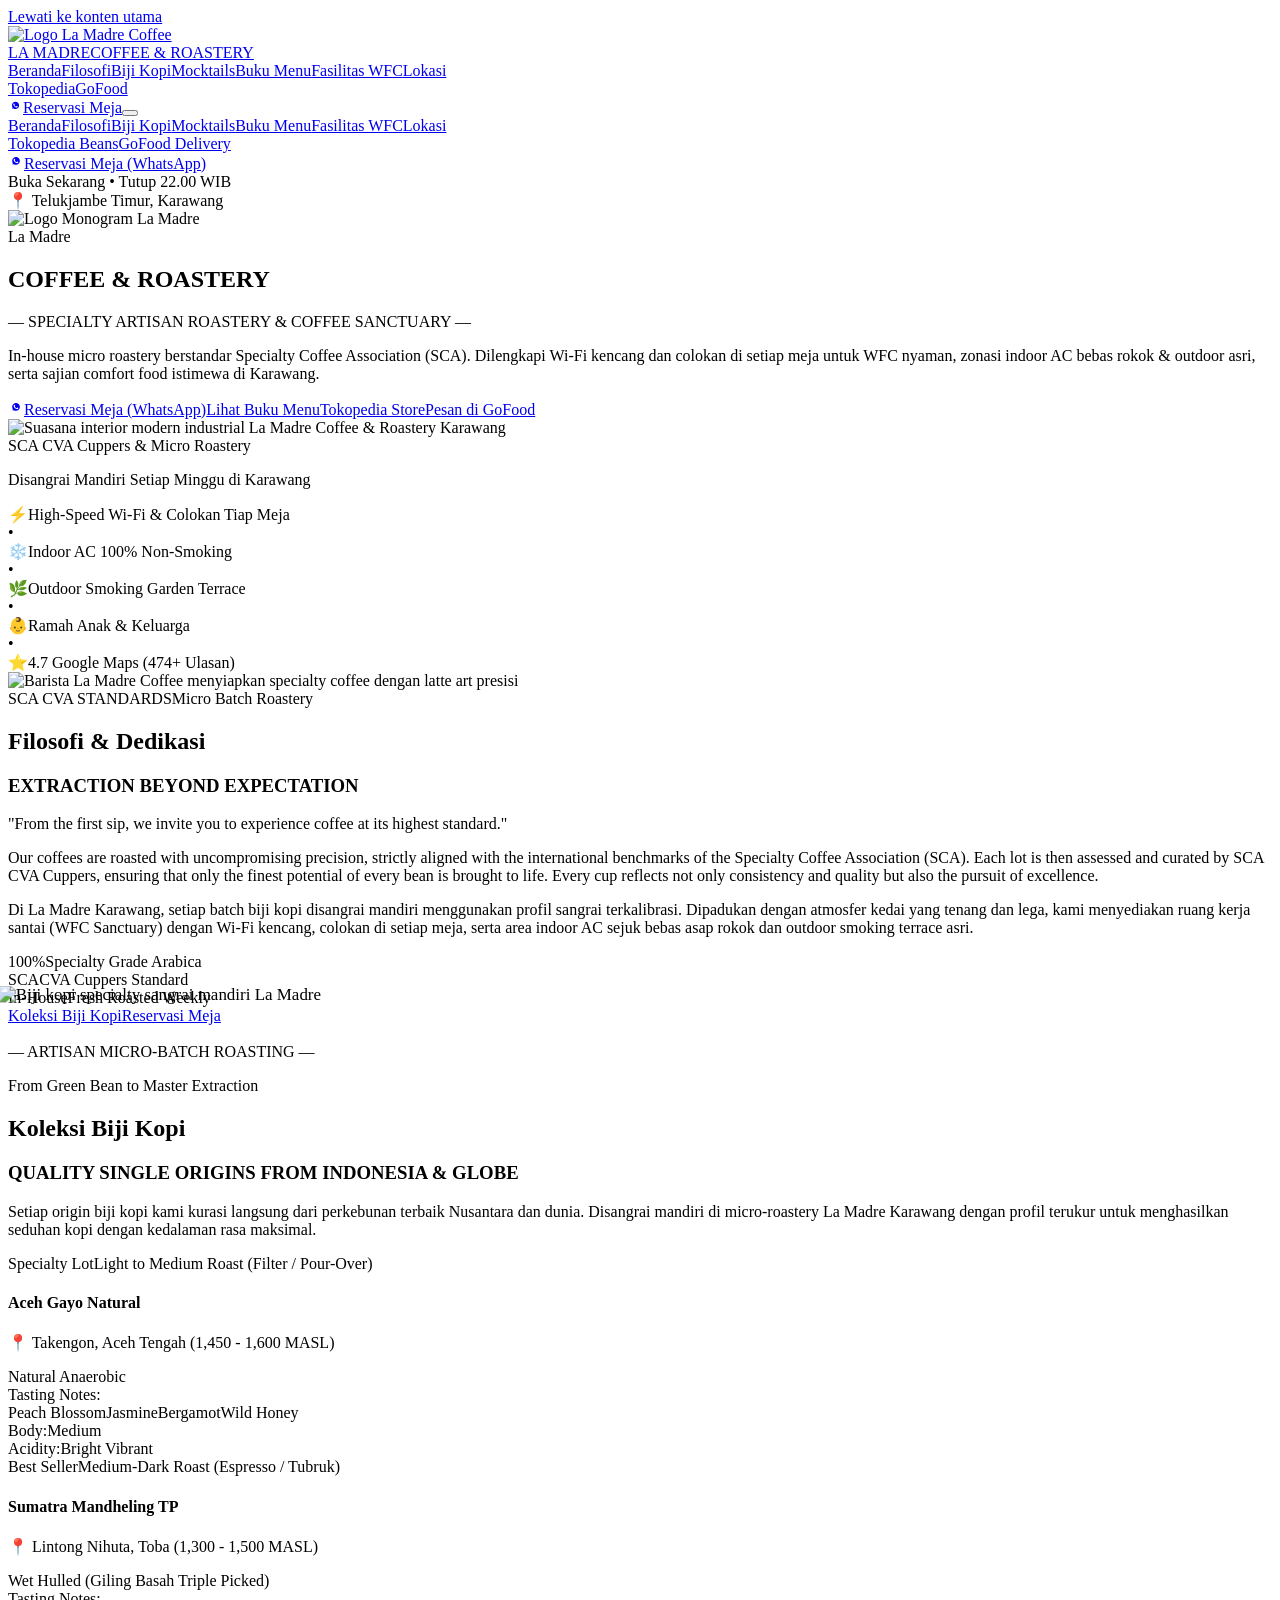
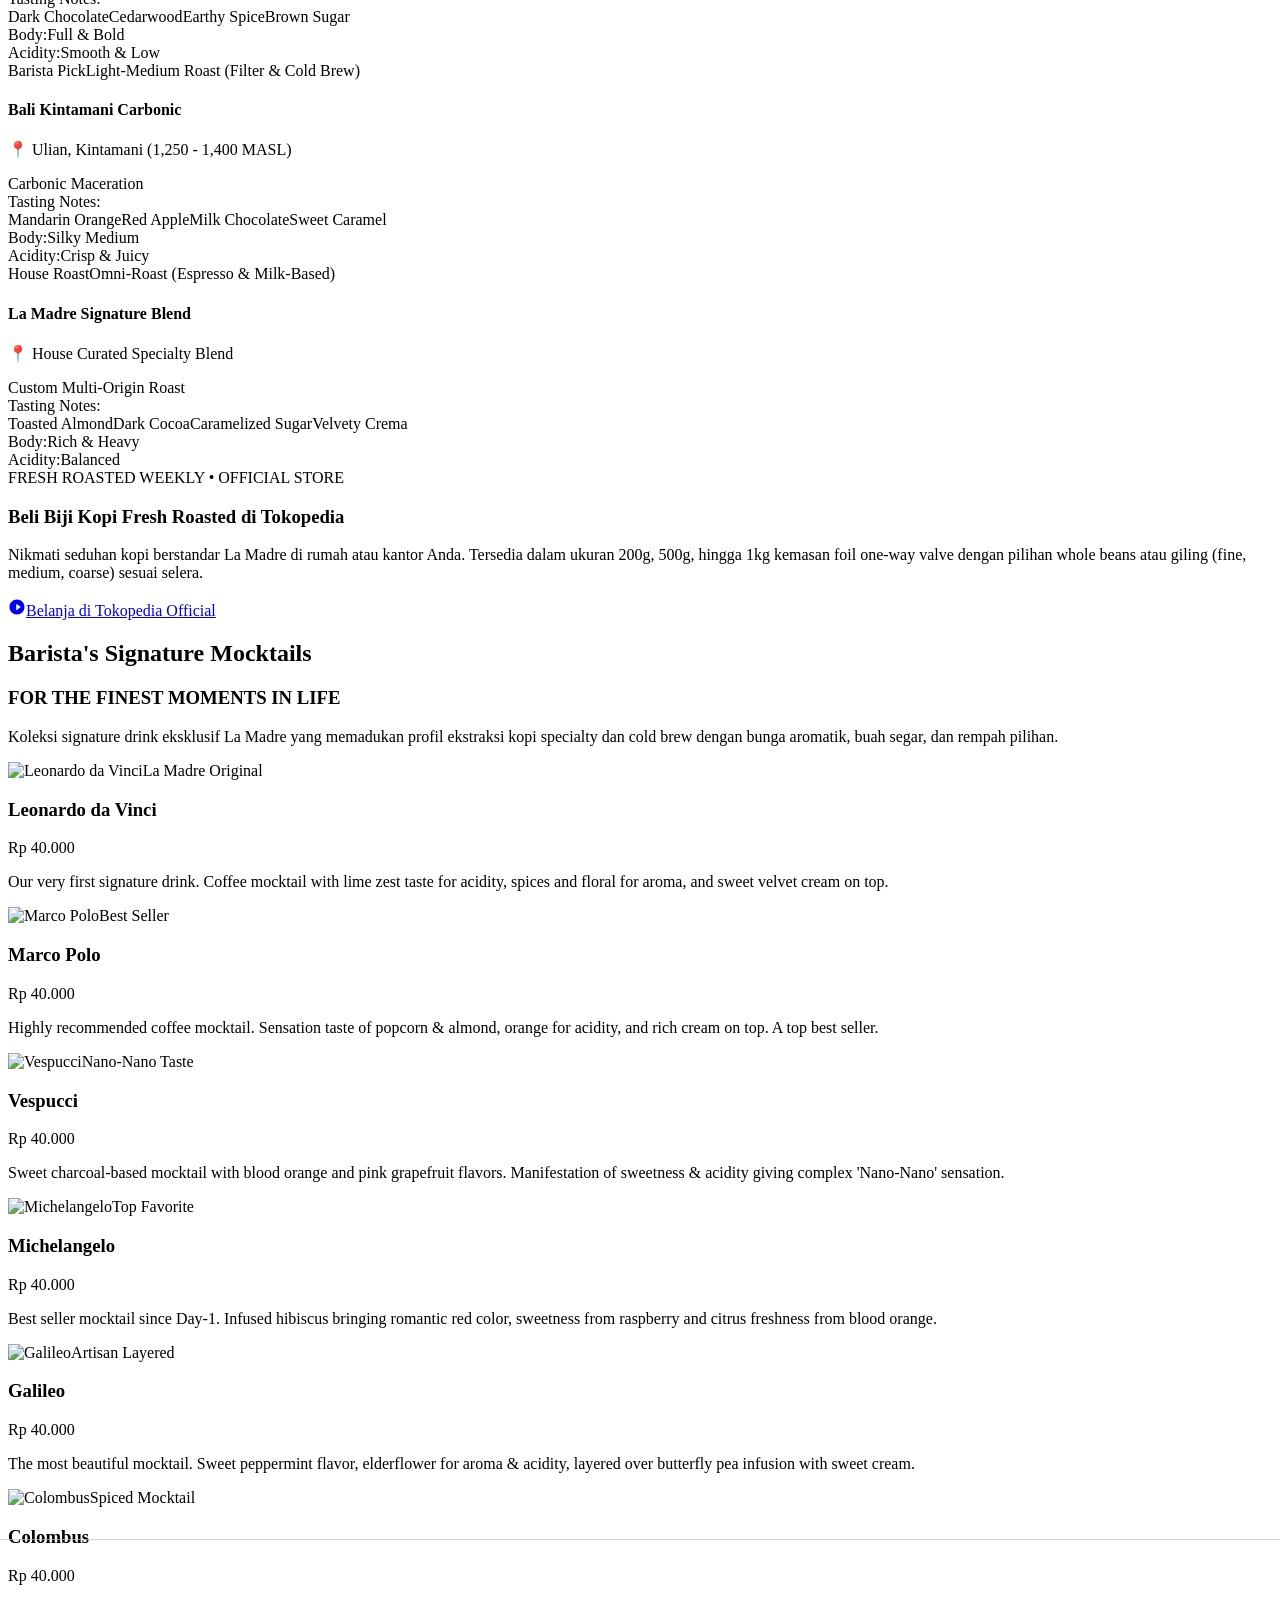
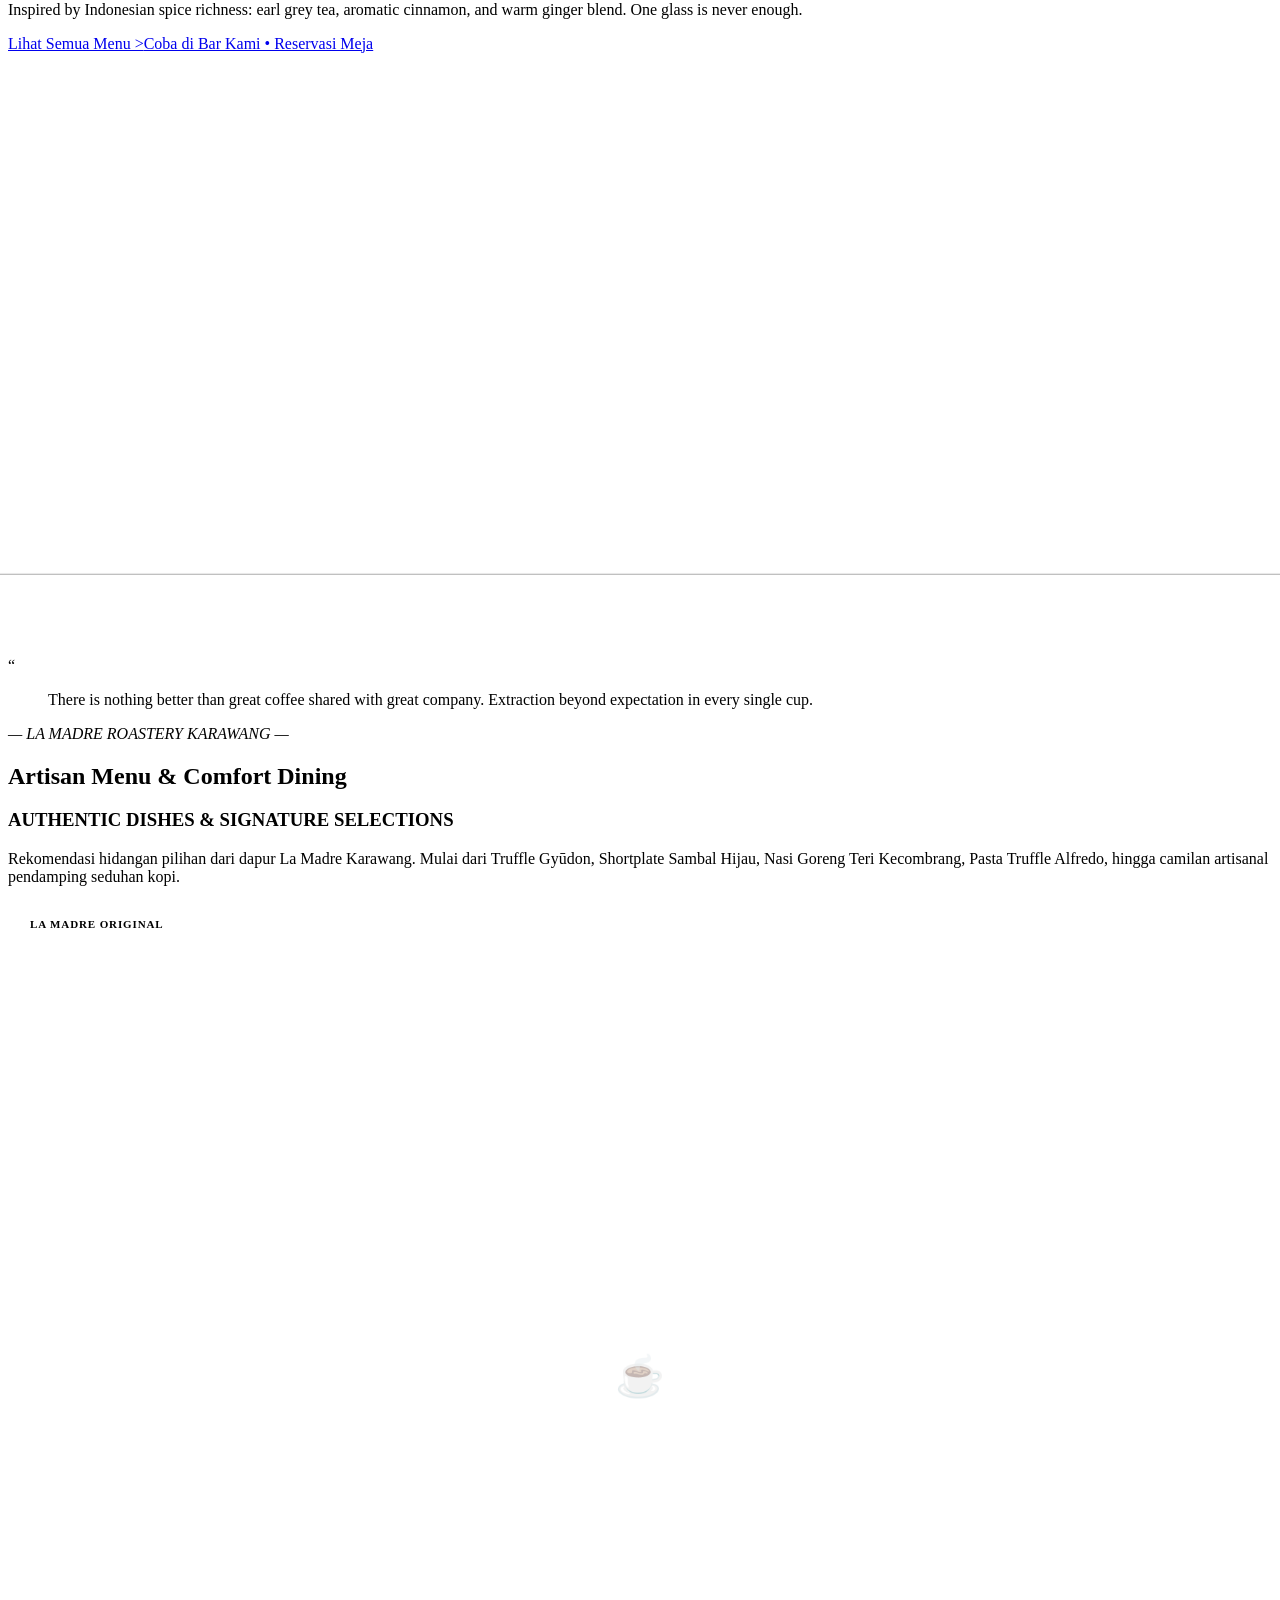
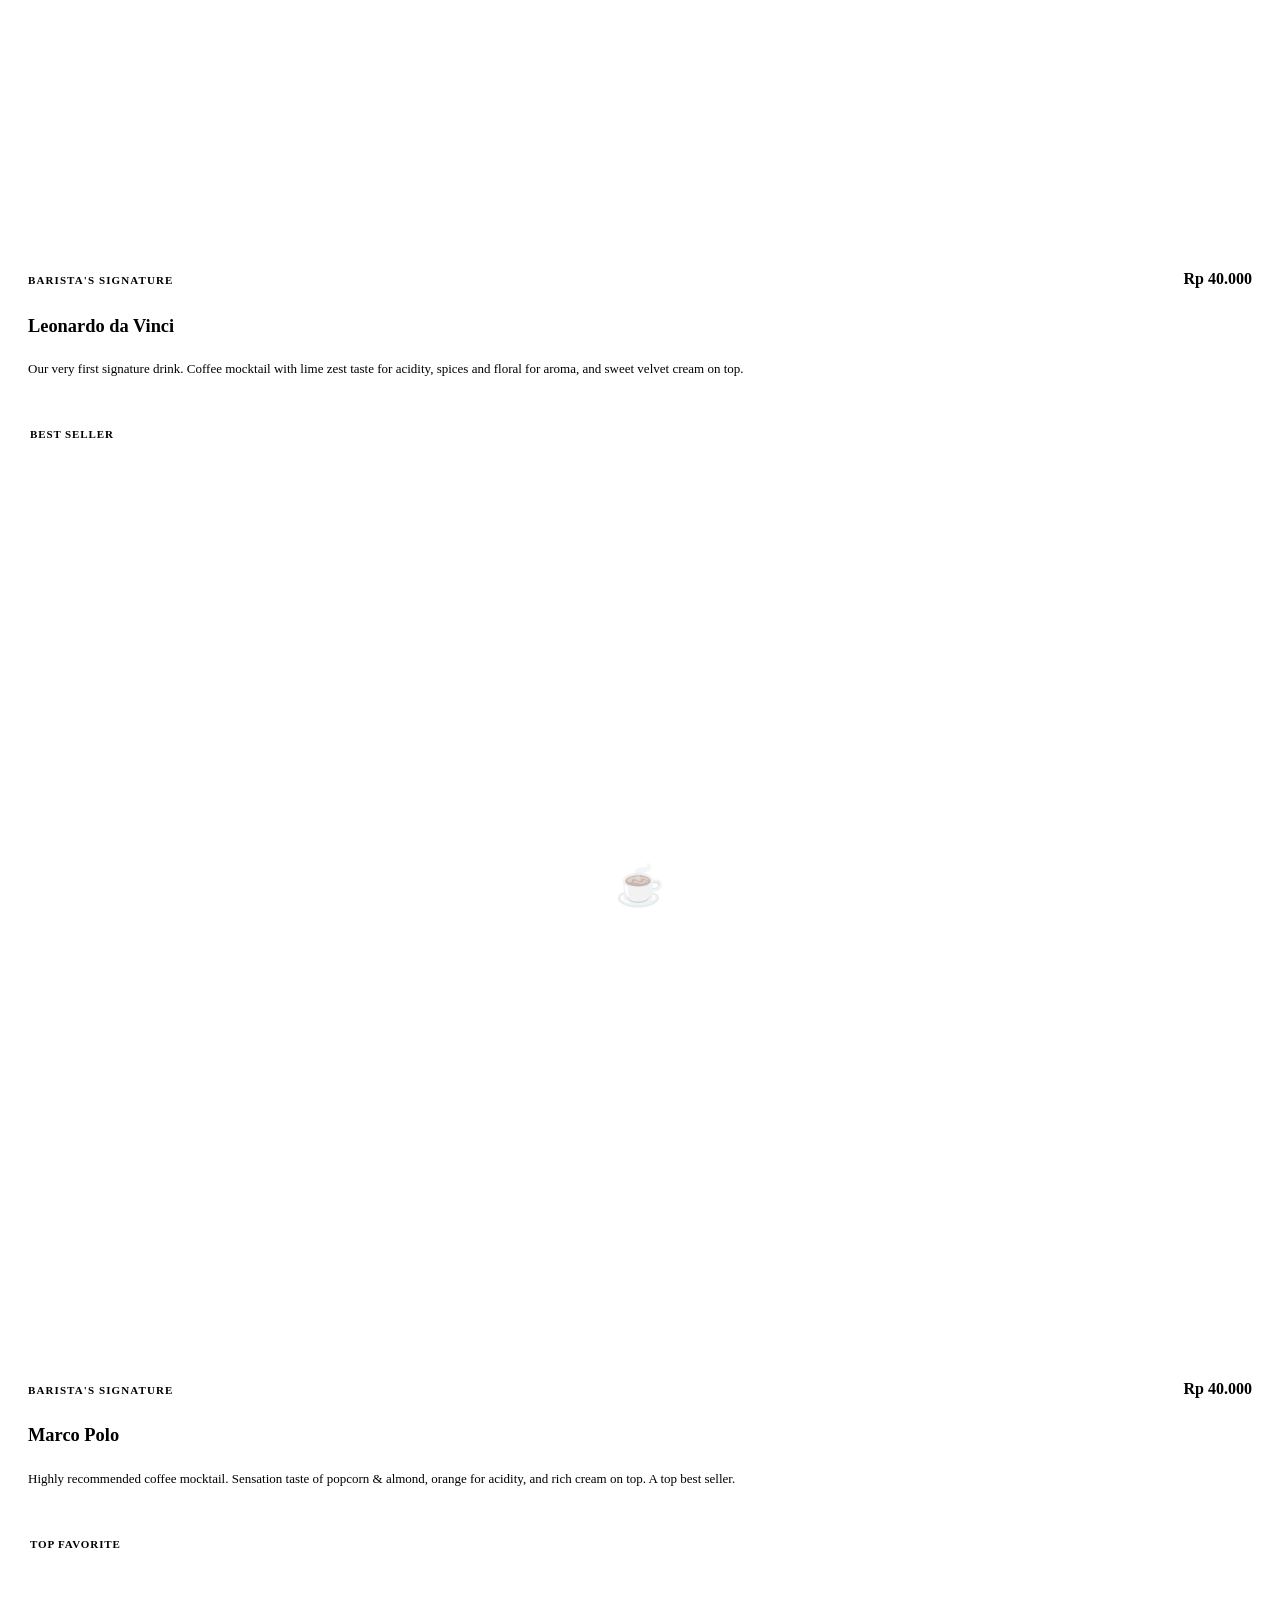
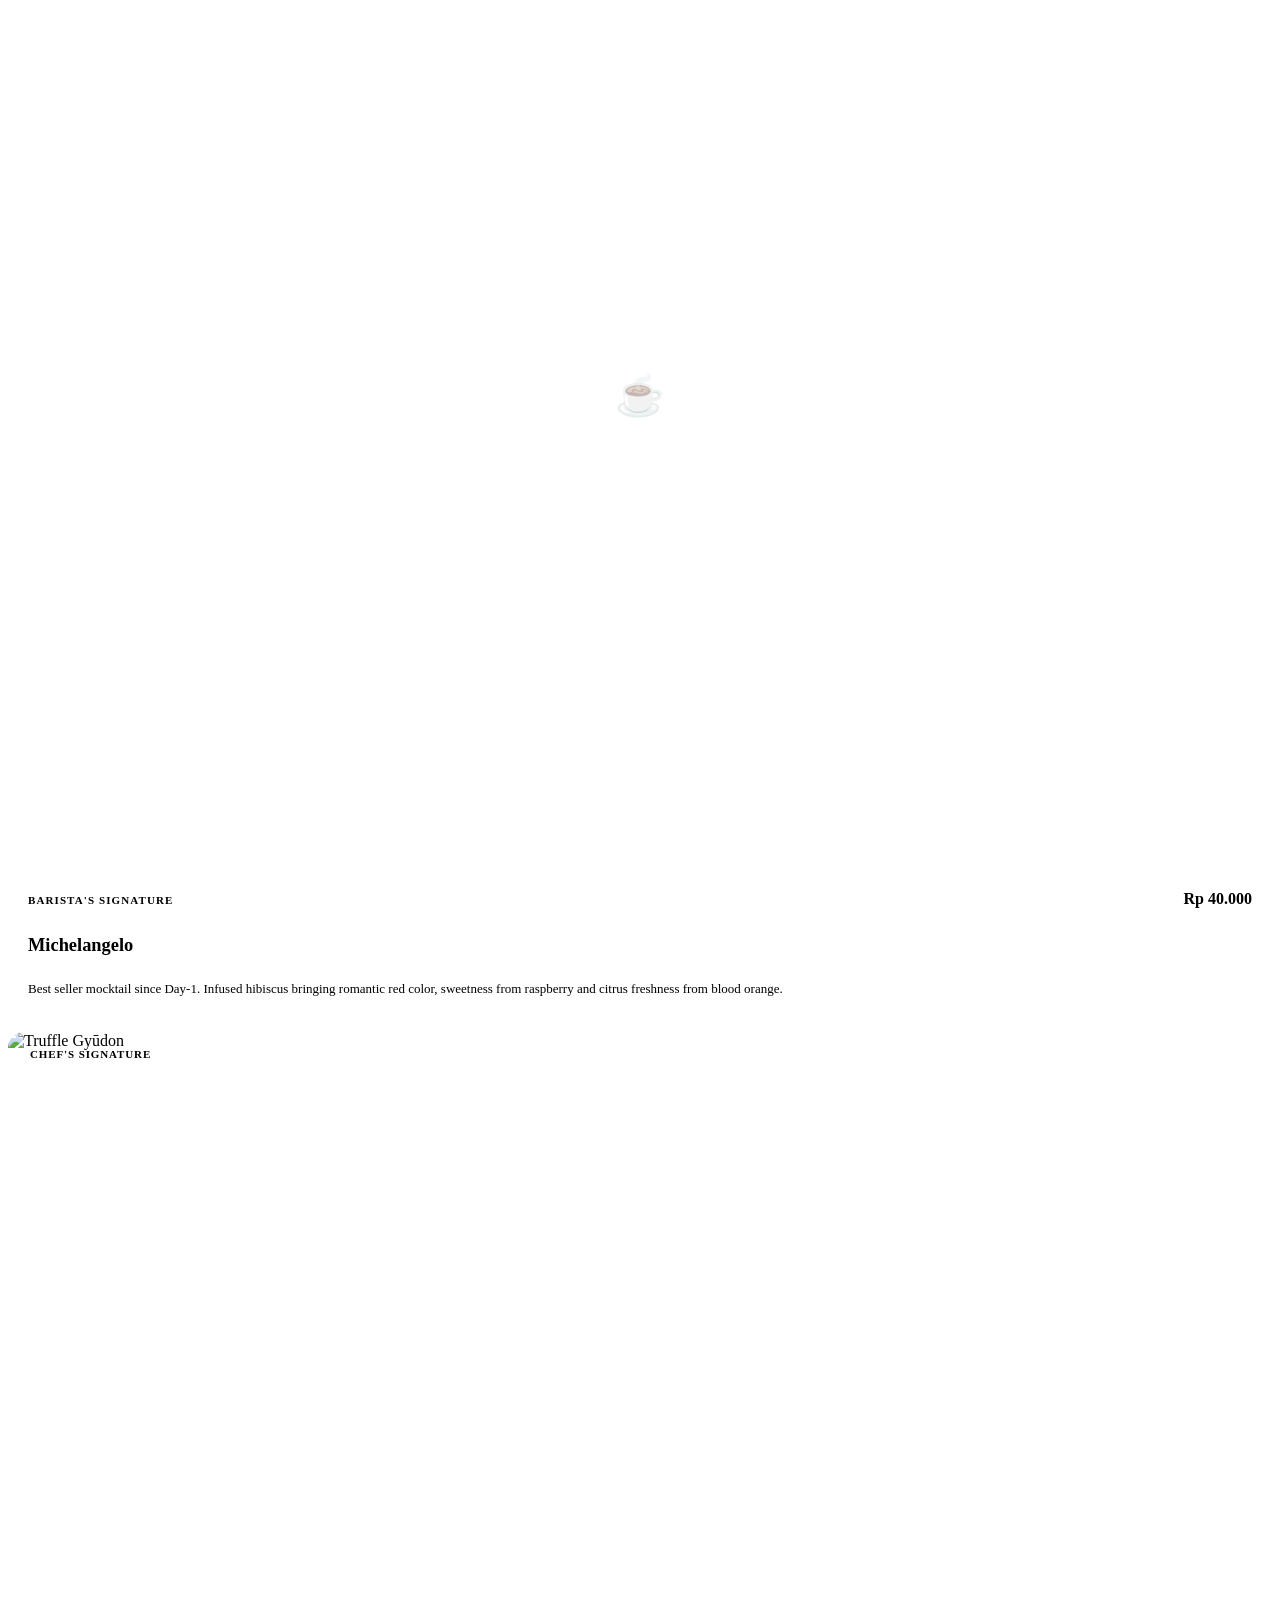
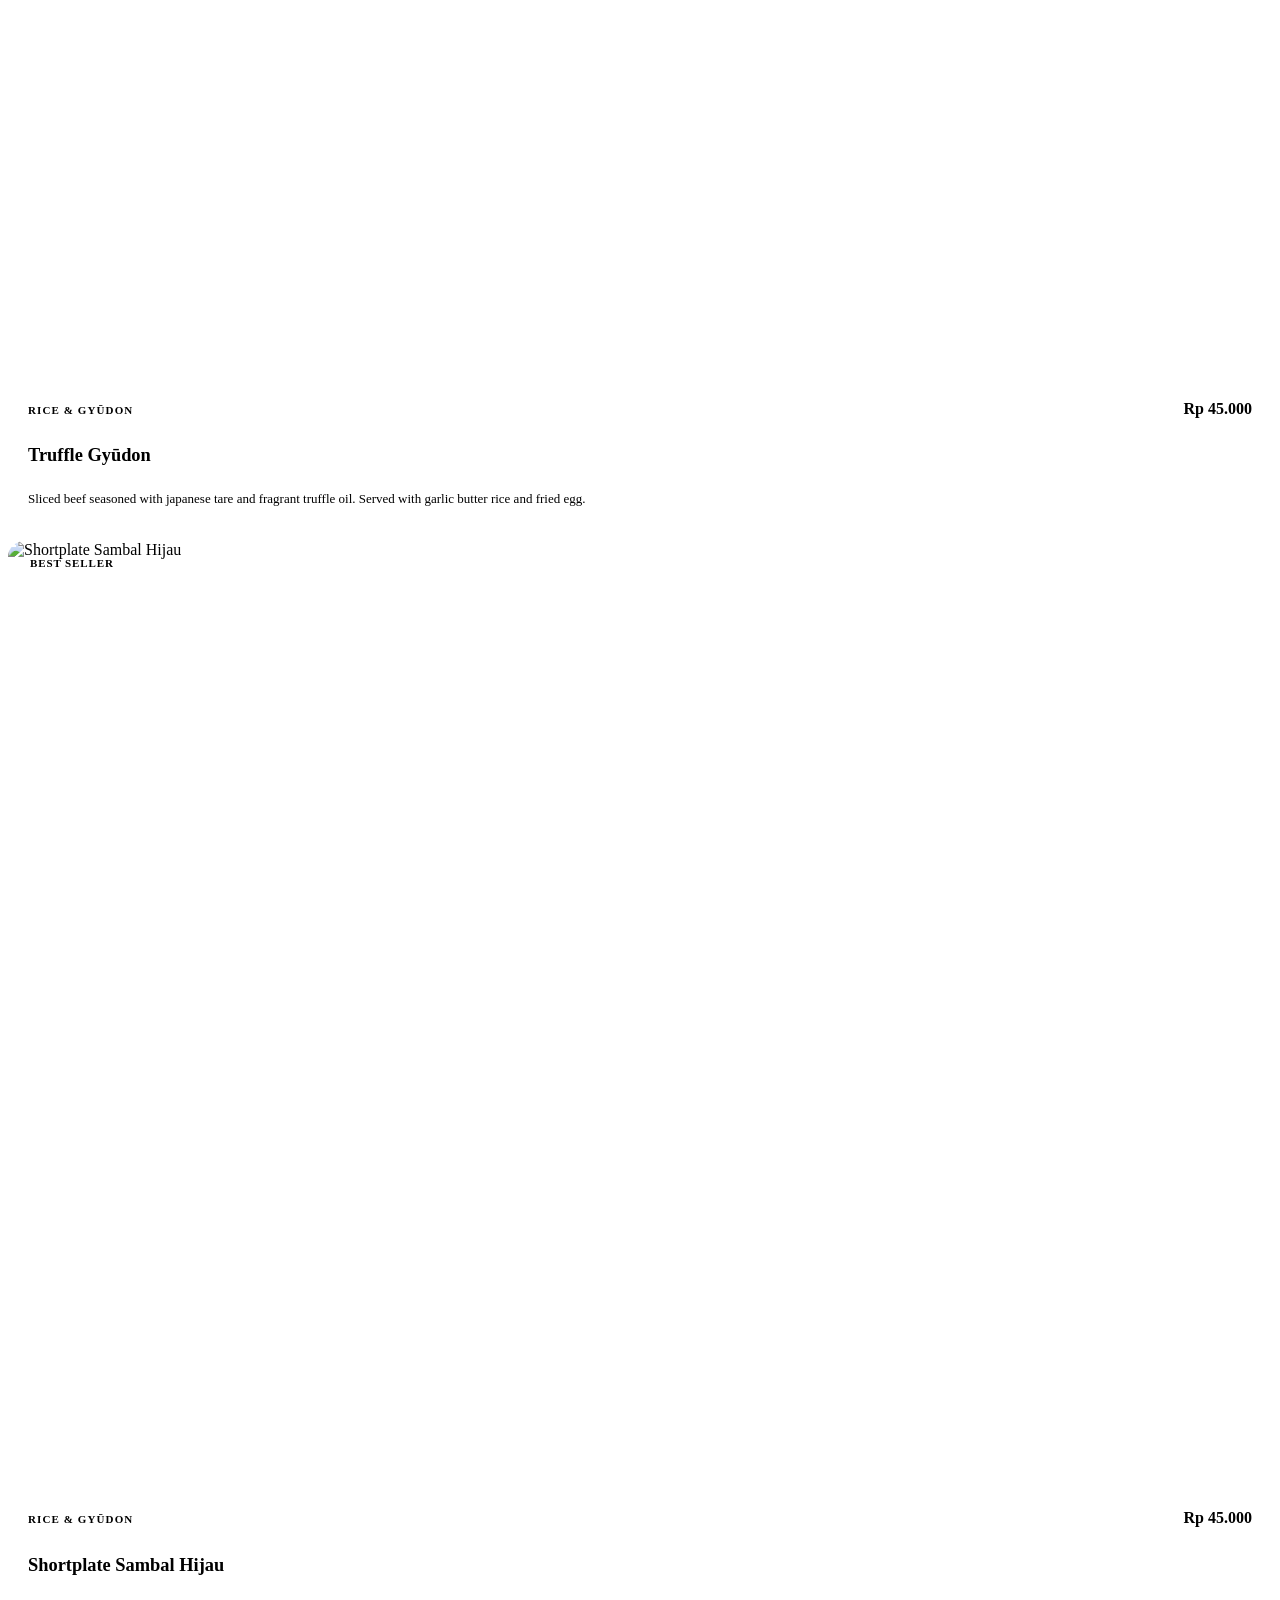
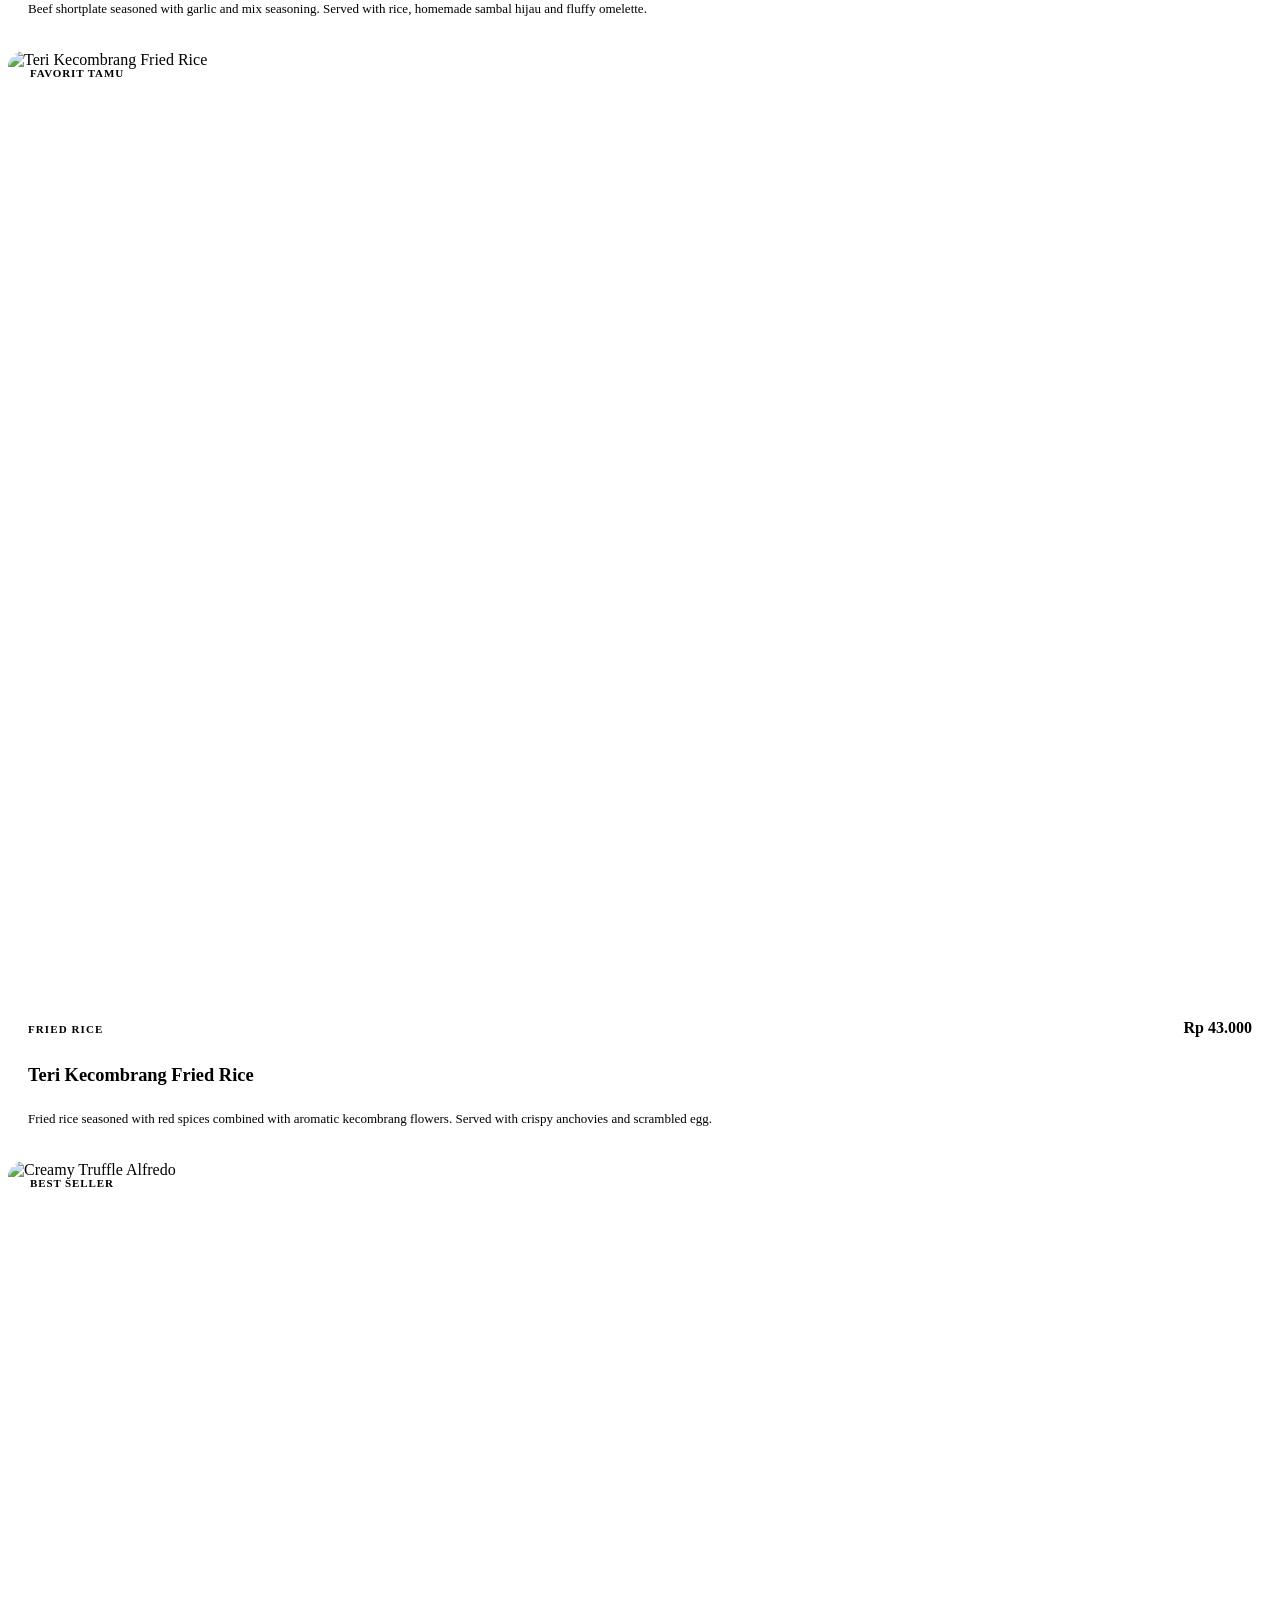
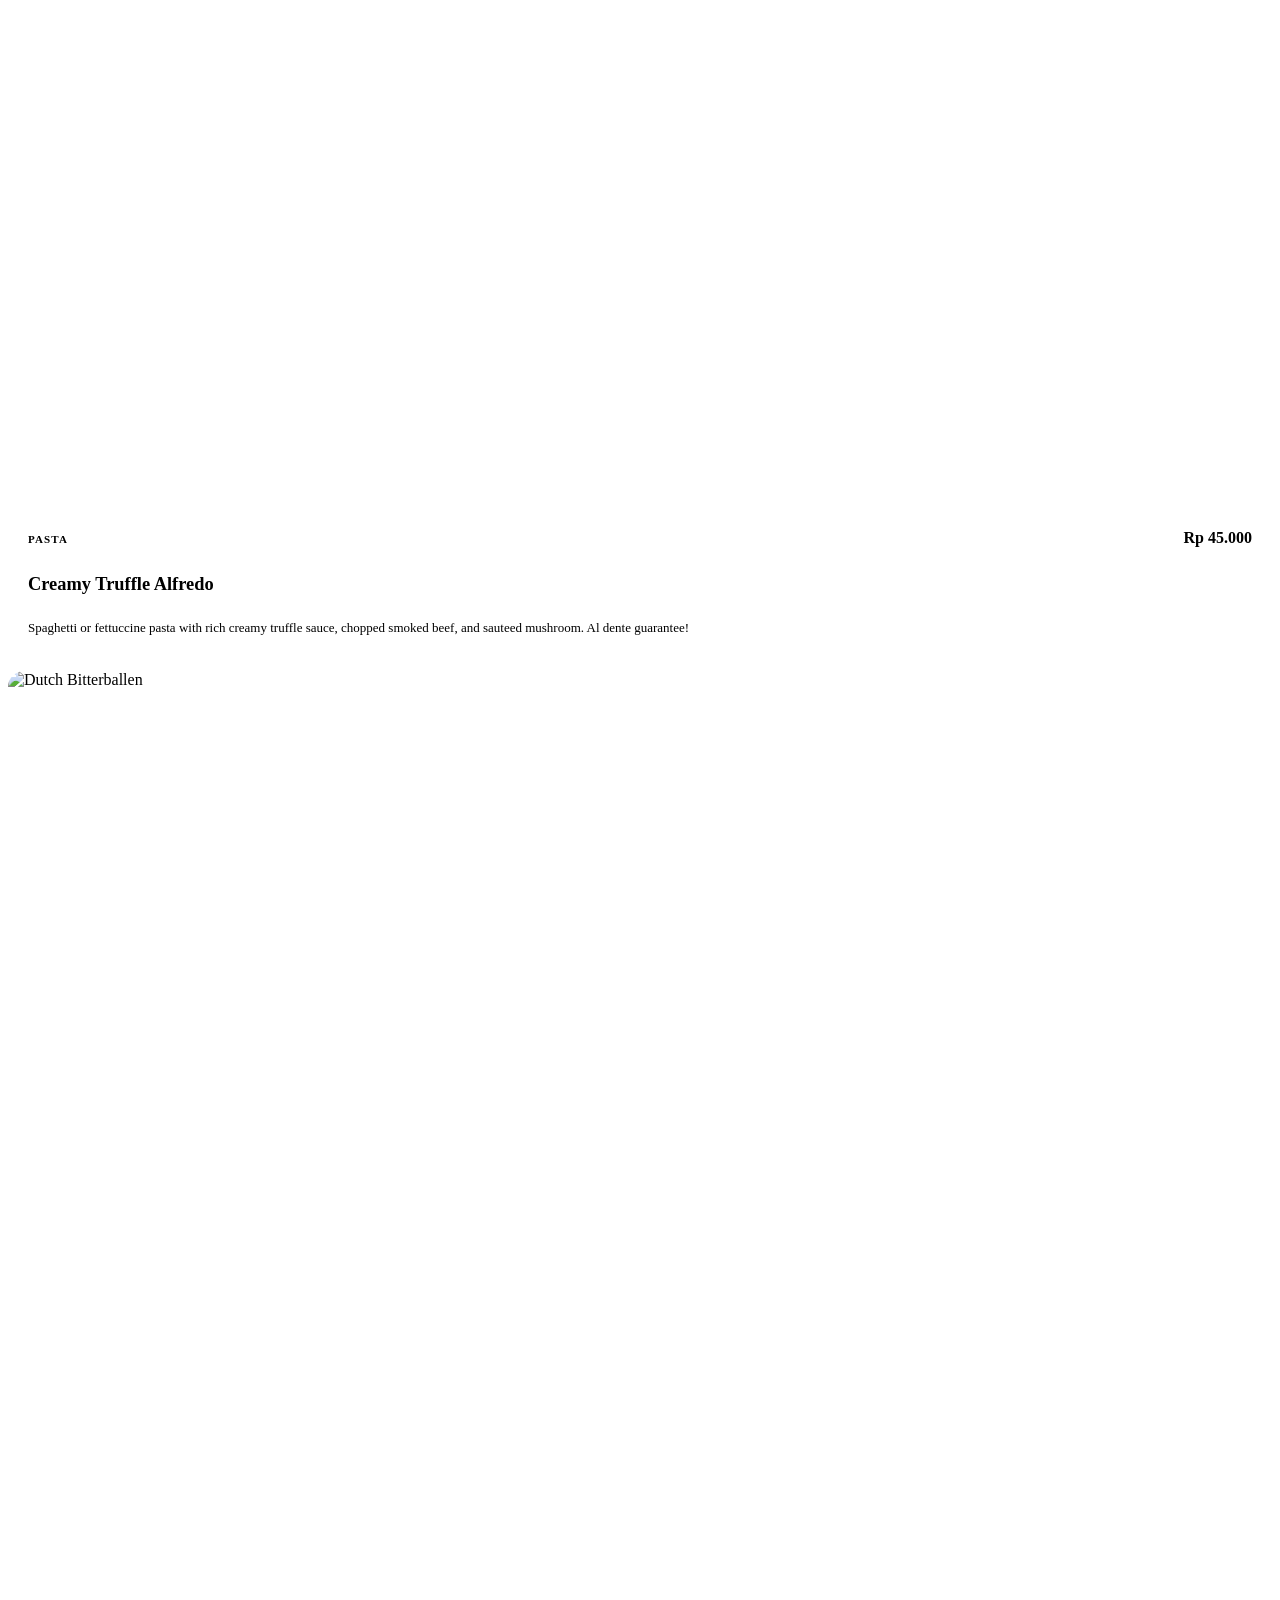
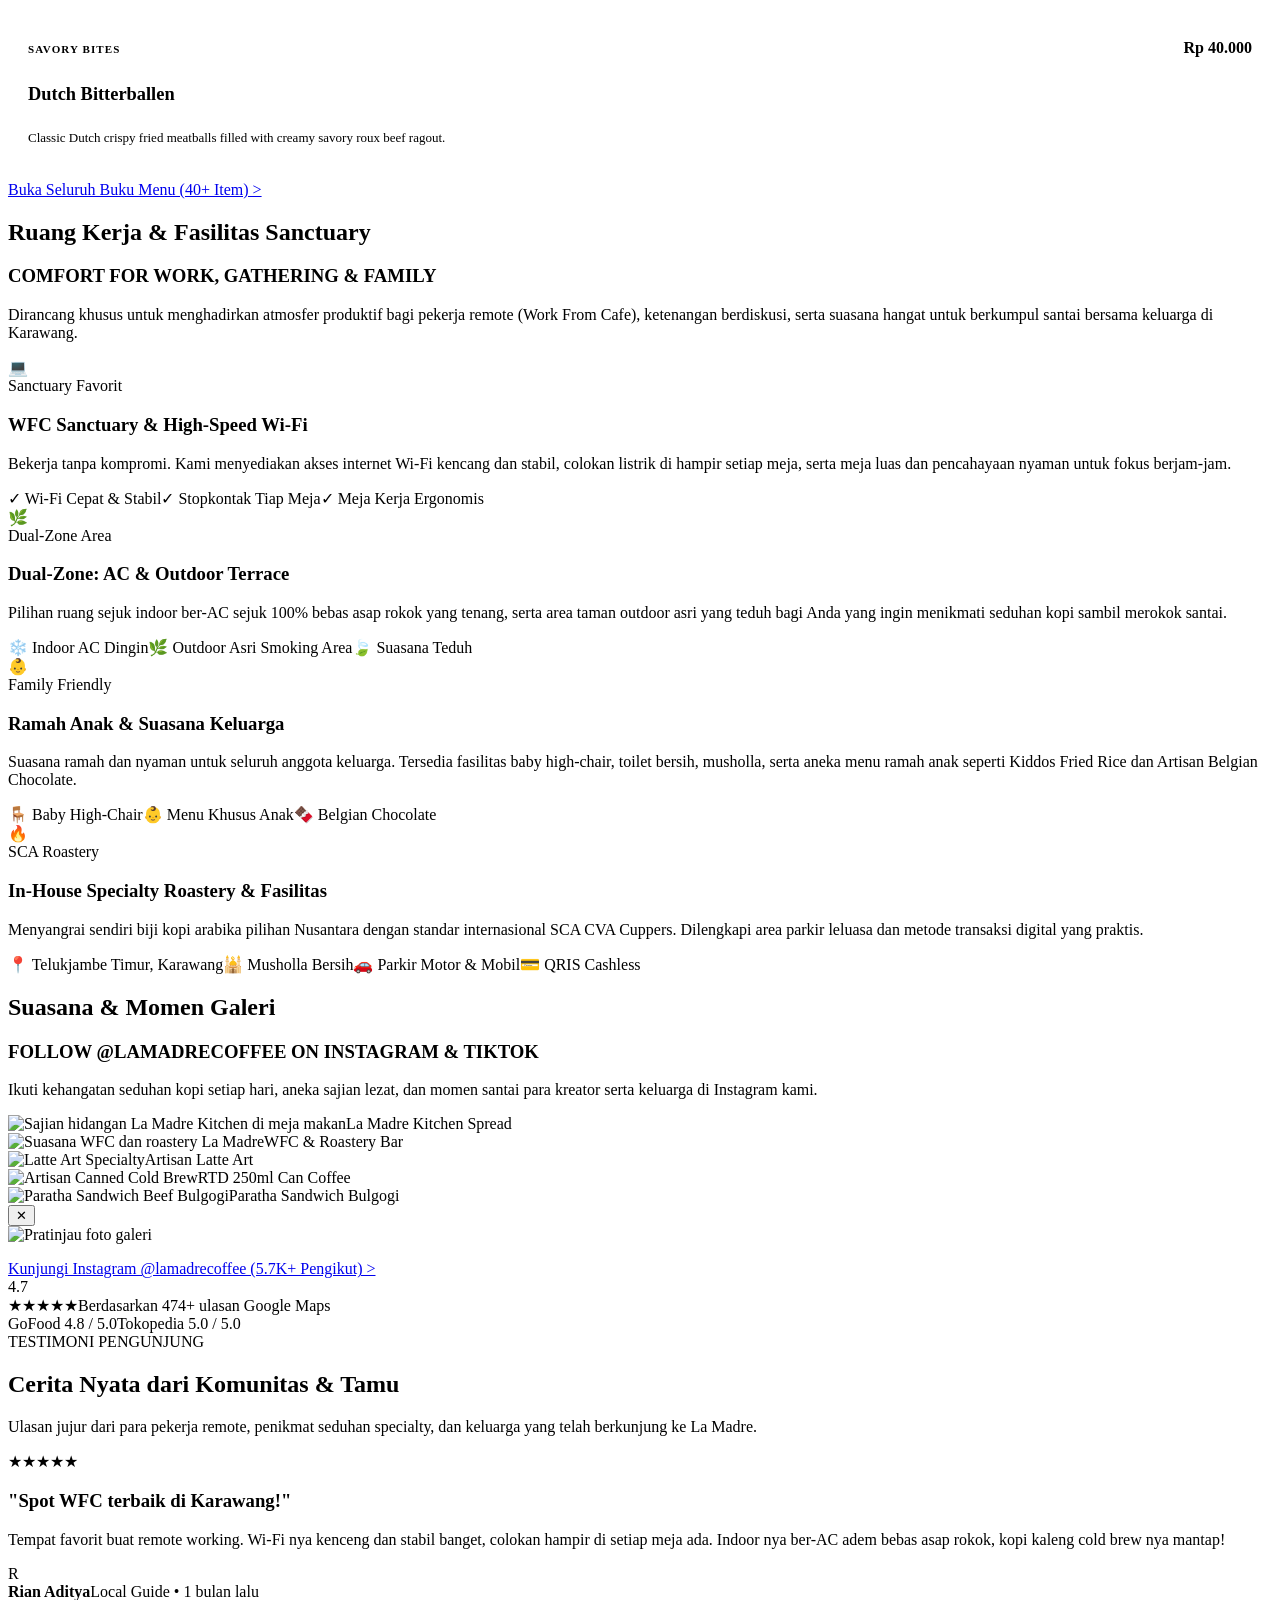
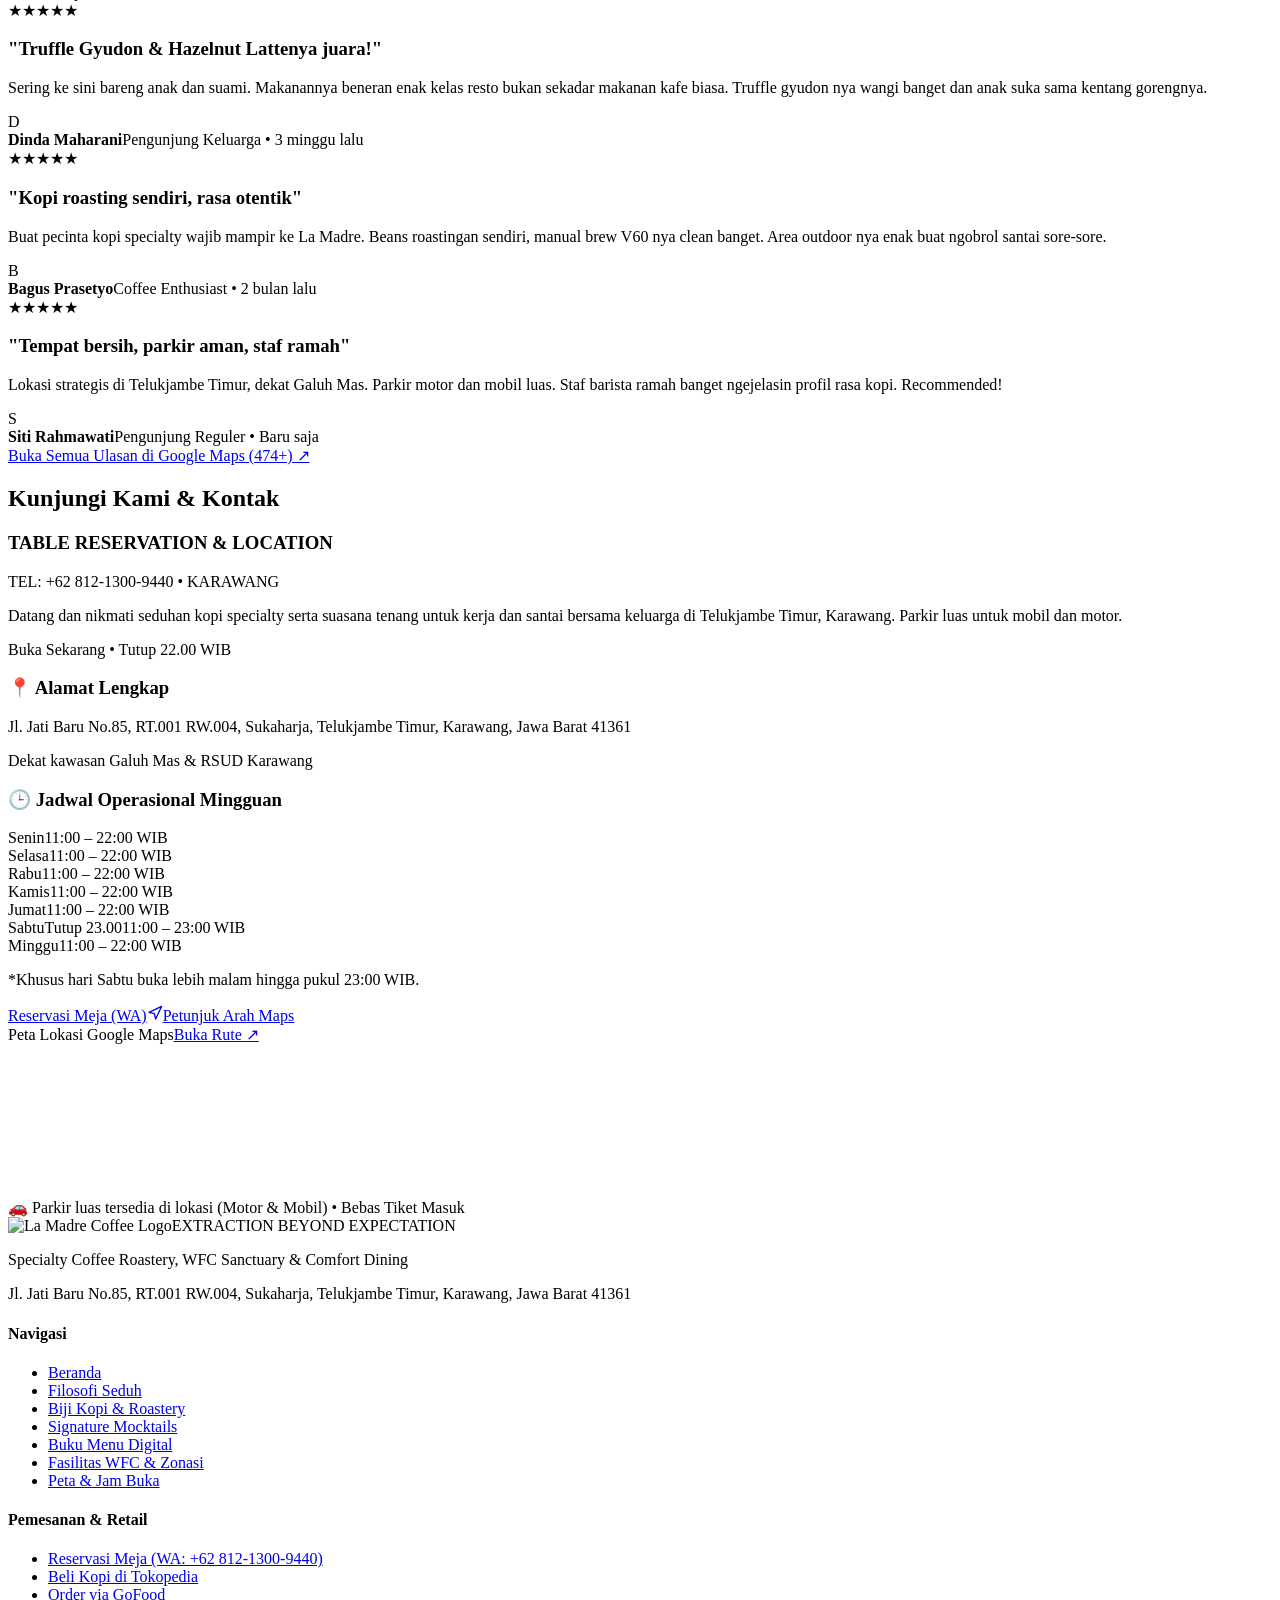
==== commit bfc9b65d: "feat(interactive): deploy interactive search, lightbox, and reservation assistant" ====
--- a/index.html
+++ b/index.html
@@ -1,2 +1,11 @@
-<!DOCTYPE html><html lang="id"><head><meta charset="utf-8"><meta name="viewport" content="width=device-width, initial-scale=1.0"><title>La Madre Coffee &amp; Roastery — Specialty Coffee Roastery, WFC Sanctuary &amp; Comfort Dining</title><meta name="description" content="La Madre Coffee &amp; Roastery menghadirkan pengalaman seduhan kopi artisanal dengan biji kopi pilihan sangrai mandiri oleh SCA CVA Cuppers. Menjadi sanctuary favorit para profesional untuk Work From Cafe (WFC), tempat santai keluarga dengan menu ramah anak, serta ruang temu komunitas hangat di Telukjambe Timur, Karawang."><link rel="canonical" href="https://hanafi-digital.github.io/la-madre-coffee/"><!-- Favicon --><link rel="icon" type="image/svg+xml" href="/la-madre-coffee/favicon.svg"><meta name="theme-color" content="#FAF8F5"><!-- Google Fonts: Playfair Display & Plus Jakarta Sans (Wix Chocolatier Luxury Style) --><link rel="preconnect" href="https://fonts.googleapis.com"><link rel="preconnect" href="https://fonts.gstatic.com" crossorigin><link href="https://fonts.googleapis.com/css2?family=Playfair+Display:ital,wght@0,400;0,600;0,700;0,900;1,400;1,700&family=Plus+Jakarta+Sans:wght@300;400;500;600;700&display=swap" rel="stylesheet"><!-- Open Graph / Meta --><meta property="og:type" content="website"><meta property="og:url" content="https://hanafi-digital.github.io/la-madre-coffee/"><meta property="og:title" content="La Madre Coffee &amp; Roastery — Specialty Coffee Roastery, WFC Sanctuary &amp; Comfort Dining"><meta property="og:description" content="La Madre Coffee &amp; Roastery menghadirkan pengalaman seduhan kopi artisanal dengan biji kopi pilihan sangrai mandiri oleh SCA CVA Cuppers. Menjadi sanctuary favorit para profesional untuk Work From Cafe (WFC), tempat santai keluarga dengan menu ramah anak, serta ruang temu komunitas hangat di Telukjambe Timur, Karawang."><meta property="og:locale" content="id_ID"><meta property="og:site_name" content="La Madre Coffee &amp; Roastery"><!-- Structured Data --><script type="application/ld+json">{"@context":"https://schema.org","@type":"CafeOrCoffeeShop","name":"La Madre Coffee & Roastery","description":"La Madre Coffee & Roastery menghadirkan pengalaman seduhan kopi artisanal dengan biji kopi pilihan sangrai mandiri oleh SCA CVA Cuppers. Menjadi sanctuary favorit para profesional untuk Work From Cafe (WFC), tempat santai keluarga dengan menu ramah anak, serta ruang temu komunitas hangat di Telukjambe Timur, Karawang.","url":"https://hanafi-digital.github.io/la-madre-coffee/","telephone":"+62-813-9868-6801","priceRange":"$$","servesCuisine":["Specialty Coffee","Indonesian Comfort Food","Japanese Rice Bowls","Snacks"],"address":{"@type":"PostalAddress","streetAddress":"Jl. Jati Baru No.85, RT.001 RW.004","addressLocality":"Telukjambe Timur, Karawang","addressRegion":"Jawa Barat","postalCode":"41361","addressCountry":"ID"},"geo":{"@type":"GeoCoordinates","latitude":-6.326297,"longitude":107.298165},"openingHoursSpecification":[{"@type":"OpeningHoursSpecification","dayOfWeek":"Monday","opens":"11:00","closes":"22:00"},{"@type":"OpeningHoursSpecification","dayOfWeek":"Tuesday","opens":"11:00","closes":"22:00"},{"@type":"OpeningHoursSpecification","dayOfWeek":"Wednesday","opens":"11:00","closes":"22:00"},{"@type":"OpeningHoursSpecification","dayOfWeek":"Thursday","opens":"11:00","closes":"22:00"},{"@type":"OpeningHoursSpecification","dayOfWeek":"Friday","opens":"11:00","closes":"22:00"},{"@type":"OpeningHoursSpecification","dayOfWeek":"Saturday","opens":"11:00","closes":"23:00"},{"@type":"OpeningHoursSpecification","dayOfWeek":"Sunday","opens":"11:00","closes":"22:00"}],"aggregateRating":{"@type":"AggregateRating","ratingValue":4.7,"reviewCount":474,"bestRating":5,"worstRating":1},"hasMenu":"https://hanafi-digital.github.io/la-madre-coffee/menu"}</script><link rel="stylesheet" href="/la-madre-coffee/_astro/BaseLayout.BoLX2A36.css"><link rel="stylesheet" href="/la-madre-coffee/_astro/index.B9_BCycA.css"><style>.menu-card[data-astro-cid-rq7usql2]{background:var(--bg-card);border:1px solid var(--color-border);border-radius:16px;flex-direction:column;transition:transform .2s,border-color .2s,box-shadow .2s;display:flex;overflow:hidden}.menu-card[data-astro-cid-rq7usql2]:hover{border-color:var(--color-gold);transform:translateY(-3px);box-shadow:0 12px 30px #281c1414}.card-media[data-astro-cid-rq7usql2]{aspect-ratio:4/3;background:var(--bg-surface);position:relative;overflow:hidden}.menu-img[data-astro-cid-rq7usql2]{object-fit:cover;width:100%;height:100%;transition:transform .3s}.menu-card[data-astro-cid-rq7usql2]:hover .menu-img[data-astro-cid-rq7usql2]{transform:scale(1.04)}.card-media-placeholder[data-astro-cid-rq7usql2]{aspect-ratio:4/3;background:var(--bg-surface);justify-content:center;align-items:center;display:flex;position:relative}.ph-icon[data-astro-cid-rq7usql2]{opacity:.4;font-size:2.5rem}.badge-tag[data-astro-cid-rq7usql2]{background:var(--color-gold);color:var(--text-inverse);text-transform:uppercase;letter-spacing:.08em;border-radius:9999px;padding:4px 10px;font-size:.6875rem;font-weight:700;position:absolute;top:12px;left:12px}.badge-gold[data-astro-cid-rq7usql2]{background:var(--color-gold);color:var(--text-inverse)}.badge-kids[data-astro-cid-rq7usql2]{color:#fff;background:#0284c7}.card-body[data-astro-cid-rq7usql2]{flex-direction:column;flex-grow:1;padding:20px;display:flex}.card-top[data-astro-cid-rq7usql2]{justify-content:space-between;align-items:baseline;margin-bottom:8px;display:flex}.cat-label[data-astro-cid-rq7usql2]{letter-spacing:.1em;text-transform:uppercase;color:var(--color-gold);font-size:.6875rem;font-weight:700}.item-price[data-astro-cid-rq7usql2]{color:var(--text-primary);font-size:1rem;font-weight:700}.cold-price[data-astro-cid-rq7usql2]{color:var(--text-muted);font-size:.75rem;font-weight:400}.item-name[data-astro-cid-rq7usql2]{font-family:var(--font-serif);color:var(--text-primary);margin-bottom:8px;font-size:1.15rem;font-weight:700;line-height:1.3}.item-desc[data-astro-cid-rq7usql2]{color:var(--text-secondary);font-size:.8125rem;line-height:1.5}
-</style></head><body><a href="#main-content" class="skip-to-content">Lewati ke konten utama</a><header class="site-header" id="site-header" data-astro-cid-nen7h5rs><div class="header-container" data-astro-cid-nen7h5rs><!-- Brand Identity / Logo --><a href="/la-madre-coffee/" class="brand-logo" aria-label="La Madre Coffee &amp; Roastery - Beranda" data-astro-cid-nen7h5rs><img src="/la-madre-coffee/_astro/logo-black.BcBQYYbN_7y6JJ.webp" alt="Logo La Madre Coffee" loading="eager" data-astro-cid-nen7h5rs="true" decoding="async" width="58" height="34" class="logo-signature"><div class="brand-naming" data-astro-cid-nen7h5rs><span class="brand-title" data-astro-cid-nen7h5rs>LA MADRE</span><span class="brand-subtitle" data-astro-cid-nen7h5rs>COFFEE &amp; ROASTERY</span></div></a><!-- Desktop Navigation Links --><nav class="nav-links" aria-label="Navigasi Utama" data-astro-cid-nen7h5rs><a href="/la-madre-coffee/" class="nav-item" data-astro-cid-nen7h5rs>Beranda</a><a href="/la-madre-coffee/#filosofi" class="nav-item" data-astro-cid-nen7h5rs>Filosofi</a><a href="/la-madre-coffee/#biji-kopi" class="nav-item" data-astro-cid-nen7h5rs>Biji Kopi</a><a href="/la-madre-coffee/#mocktails" class="nav-item" data-astro-cid-nen7h5rs>Mocktails</a><a href="/la-madre-coffee/menu" class="nav-item" data-astro-cid-nen7h5rs>Buku Menu</a><a href="/la-madre-coffee/#fasilitas" class="nav-item" data-astro-cid-nen7h5rs>Fasilitas WFC</a><a href="/la-madre-coffee/#lokasi" class="nav-item" data-astro-cid-nen7h5rs>Lokasi</a></nav><!-- Header Actions --><div class="header-actions" data-astro-cid-nen7h5rs><!-- Order / Delivery Channels --><div class="order-channels" data-astro-cid-nen7h5rs><a href="https://www.tokopedia.com/lamadrecoffee" class="channel-link tokop-link" target="_blank" rel="noopener noreferrer" title="Beli Biji Kopi Sangrai di Tokopedia" data-astro-cid-nen7h5rs><span class="channel-dot tokop-dot" aria-hidden="true" data-astro-cid-nen7h5rs></span><span data-astro-cid-nen7h5rs>Tokopedia</span></a><a href="https://gofood.co.id/karawang/restaurant/la-madre-coffee-roastery-karawang-a5507d35-40d7-4a4b-a8cd-db72c3b23bd6" class="channel-link gof-link" target="_blank" rel="noopener noreferrer" title="Pesan Makanan &amp; Minuman via GoFood" data-astro-cid-nen7h5rs><span class="channel-dot gof-dot" aria-hidden="true" data-astro-cid-nen7h5rs></span><span data-astro-cid-nen7h5rs>GoFood</span></a></div><!-- Primary Reservation CTA --><a href="https://api.whatsapp.com/send/?phone=6281213009440&amp;text=Halo%20La%20Madre%20Coffee%2C%20saya%20ingin%20reservasi%20meja%20%2F%20info%20kafe&amp;type=phone_number&amp;app_absent=0" class="btn-reserve" target="_blank" rel="noopener noreferrer" aria-label="Reservasi Meja via WhatsApp" data-astro-cid-nen7h5rs><svg class="wa-icon" xmlns="http://www.w3.org/2000/svg" width="15" height="15" viewBox="0 0 24 24" fill="currentColor" aria-hidden="true" data-astro-cid-nen7h5rs><path d="M12.031 6.172c-3.181 0-5.767 2.586-5.768 5.766-.001 1.298.38 2.27 1.019 3.287l-.582 2.128 2.182-.573c.978.58 1.911.928 3.145.929 3.178 0 5.767-2.587 5.768-5.766.001-3.187-2.575-5.77-5.764-5.771zm3.392 8.244c-.144.405-.837.774-1.17.824-.299.045-.677.063-1.092-.069-.252-.08-.575-.187-.988-.365-1.739-.751-2.874-2.502-2.961-2.617-.087-.116-.708-.94-.708-1.793s.448-1.273.607-1.446c.159-.173.346-.217.462-.217l.332.006c.106.005.249-.04.39.298.144.347.491 1.2.534 1.287.043.087.072.188.014.304-.058.116-.087.188-.173.289l-.26.304c-.087.086-.177.18-.076.354.101.174.449.741.964 1.201.662.591 1.221.774 1.394.86s.275.072.376-.043c.101-.116.433-.506.549-.68.116-.173.231-.145.39-.087s1.011.477 1.184.564.289.13.332.202c.043.073.043.419-.101.824z" data-astro-cid-nen7h5rs></path></svg><span data-astro-cid-nen7h5rs>Reservasi Meja</span></a><!-- Mobile Hamburger Toggle --><button type="button" class="mobile-toggle" id="mobile-menu-toggle" aria-label="Buka Menu Navigasi" aria-expanded="false" aria-controls="mobile-nav-panel" data-astro-cid-nen7h5rs><span class="hamburger-bar" data-astro-cid-nen7h5rs></span><span class="hamburger-bar" data-astro-cid-nen7h5rs></span><span class="hamburger-bar" data-astro-cid-nen7h5rs></span></button></div></div><!-- Mobile Navigation Drawer / Dropdown --><div class="mobile-nav-panel" id="mobile-nav-panel" aria-hidden="true" data-astro-cid-nen7h5rs><div class="mobile-nav-inner" data-astro-cid-nen7h5rs><nav class="mobile-nav-list" aria-label="Navigasi Mobile" data-astro-cid-nen7h5rs><a href="/la-madre-coffee/" class="mobile-nav-item" data-astro-cid-nen7h5rs>Beranda</a><a href="/la-madre-coffee/#filosofi" class="mobile-nav-item" data-astro-cid-nen7h5rs>Filosofi</a><a href="/la-madre-coffee/#biji-kopi" class="mobile-nav-item" data-astro-cid-nen7h5rs>Biji Kopi</a><a href="/la-madre-coffee/#mocktails" class="mobile-nav-item" data-astro-cid-nen7h5rs>Mocktails</a><a href="/la-madre-coffee/menu" class="mobile-nav-item" data-astro-cid-nen7h5rs>Buku Menu</a><a href="/la-madre-coffee/#fasilitas" class="mobile-nav-item" data-astro-cid-nen7h5rs>Fasilitas WFC</a><a href="/la-madre-coffee/#lokasi" class="mobile-nav-item" data-astro-cid-nen7h5rs>Lokasi</a></nav><div class="mobile-nav-footer" data-astro-cid-nen7h5rs><div class="mobile-channels" data-astro-cid-nen7h5rs><a href="https://www.tokopedia.com/lamadrecoffee" class="mobile-channel-btn" target="_blank" rel="noopener noreferrer" data-astro-cid-nen7h5rs><span class="channel-dot tokop-dot" aria-hidden="true" data-astro-cid-nen7h5rs></span><span data-astro-cid-nen7h5rs>Tokopedia Beans</span></a><a href="https://gofood.co.id/karawang/restaurant/la-madre-coffee-roastery-karawang-a5507d35-40d7-4a4b-a8cd-db72c3b23bd6" class="mobile-channel-btn" target="_blank" rel="noopener noreferrer" data-astro-cid-nen7h5rs><span class="channel-dot gof-dot" aria-hidden="true" data-astro-cid-nen7h5rs></span><span data-astro-cid-nen7h5rs>GoFood Delivery</span></a></div><a href="https://api.whatsapp.com/send/?phone=6281213009440&amp;text=Halo%20La%20Madre%20Coffee%2C%20saya%20ingin%20reservasi%20meja%20%2F%20info%20kafe&amp;type=phone_number&amp;app_absent=0" class="btn-mobile-reserve" target="_blank" rel="noopener noreferrer" data-astro-cid-nen7h5rs><svg xmlns="http://www.w3.org/2000/svg" width="16" height="16" viewBox="0 0 24 24" fill="currentColor" aria-hidden="true" data-astro-cid-nen7h5rs><path d="M12.031 6.172c-3.181 0-5.767 2.586-5.768 5.766-.001 1.298.38 2.27 1.019 3.287l-.582 2.128 2.182-.573c.978.58 1.911.928 3.145.929 3.178 0 5.767-2.587 5.768-5.766.001-3.187-2.575-5.77-5.764-5.771zm3.392 8.244c-.144.405-.837.774-1.17.824-.299.045-.677.063-1.092-.069-.252-.08-.575-.187-.988-.365-1.739-.751-2.874-2.502-2.961-2.617-.087-.116-.708-.94-.708-1.793s.448-1.273.607-1.446c.159-.173.346-.217.462-.217l.332.006c.106.005.249-.04.39.298.144.347.491 1.2.534 1.287.043.087.072.188.014.304-.058.116-.087.188-.173.289l-.26.304c-.087.086-.177.18-.076.354.101.174.449.741.964 1.201.662.591 1.221.774 1.394.86s.275.072.376-.043c.101-.116.433-.506.549-.68.116-.173.231-.145.39-.087s1.011.477 1.184.564.289.13.332.202c.043.073.043.419-.101.824z" data-astro-cid-nen7h5rs></path></svg><span data-astro-cid-nen7h5rs>Reservasi Meja (WhatsApp)</span></a></div></div></div></header><script type="module">function e(){let e=document.getElementById(`mobile-menu-toggle`),t=document.getElementById(`mobile-nav-panel`);e&&t&&(e.addEventListener(`click`,()=>{let n=e.getAttribute(`aria-expanded`)===`true`;e.setAttribute(`aria-expanded`,String(!n)),t.setAttribute(`aria-hidden`,String(n)),t.classList.toggle(`is-open`,!n),e.classList.toggle(`is-active`,!n)}),t.querySelectorAll(`a`).forEach(n=>{n.addEventListener(`click`,()=>{e.setAttribute(`aria-expanded`,`false`),t.setAttribute(`aria-hidden`,`true`),t.classList.remove(`is-open`),e.classList.remove(`is-active`)})}))}document.readyState===`loading`?document.addEventListener(`DOMContentLoaded`,e):e();</script><main id="main-content"><section class="hero-section" data-astro-cid-ge2uvauf><div class="hero-bg-texture" data-astro-cid-ge2uvauf></div><div class="hero-container" data-astro-cid-ge2uvauf><!-- Top Status & Location --><div class="hero-top-bar" data-astro-cid-ge2uvauf><div class="status-badge-container status-closed" id="live-open-status" data-astro-cid-v57xbnoc><span class="status-indicator" data-astro-cid-v57xbnoc><span class="status-dot" data-astro-cid-v57xbnoc></span><span class="status-ping" data-astro-cid-v57xbnoc></span></span><span class="status-text" id="status-label" data-astro-cid-v57xbnoc>Sedang Tutup • Buka Pukul 11.00 WIB</span></div><script type="module">function e(){try{let e=new Date,t=new Intl.DateTimeFormat(`en-US`,{timeZone:`Asia/Jakarta`,weekday:`short`,hour:`numeric`,minute:`numeric`,hour12:!1}).formatToParts(e),n=12,r=0,i=`Mon`;for(let e of t)e.type===`hour`&&(n=parseInt(e.value,10)),e.type===`minute`&&(r=parseInt(e.value,10)),e.type===`weekday`&&(i=e.value);let a=n*60+r,o=i===`Sat`,s=o?23:22,c=a>=660&&a<s*60,l=document.querySelectorAll(`.status-text`),u=document.querySelectorAll(`.status-badge-container`),d=c?`Buka Sekarang • Tutup ${s}.00 WIB${o?` (Khusus Sabtu)`:``}`:`Sedang Tutup • Buka Pukul 11.00 WIB`;l.forEach(e=>{e.textContent=d}),u.forEach(e=>{e.classList.remove(`status-open`,`status-closed`),e.classList.add(c?`status-open`:`status-closed`)})}catch{}}e(),setInterval(e,6e4);</script><span class="location-pill" data-astro-cid-ge2uvauf>📍 Telukjambe Timur, Karawang</span></div><!-- Wix Chocolatier Center-Stage Brand Presentation --><div class="hero-center-brand" data-astro-cid-ge2uvauf><div class="logo-ring-frame" data-astro-cid-ge2uvauf><img src="/la-madre-coffee/_astro/logo-black.BcBQYYbN_1KoKWO.webp" alt="Logo Monogram La Madre" data-astro-cid-ge2uvauf="true" loading="lazy" decoding="async" width="90" height="52" class="logo-hero-monogram"></div><div class="hero-brand-script" data-astro-cid-ge2uvauf>La Madre</div><h1 class="hero-main-title" data-astro-cid-ge2uvauf>COFFEE &amp; ROASTERY</h1><p class="hero-tagline" data-astro-cid-ge2uvauf>— SPECIALTY ARTISAN ROASTERY &amp; COFFEE SANCTUARY —</p><div class="wix-divider" data-astro-cid-ge2uvauf></div><p class="hero-lead" data-astro-cid-ge2uvauf>In-house micro roastery berstandar Specialty Coffee Association (SCA). Dilengkapi Wi-Fi kencang dan colokan di setiap meja untuk WFC nyaman, zonasi indoor AC bebas rokok &amp; outdoor asri, serta sajian comfort food istimewa di Karawang.</p><!-- Wix Style Action Buttons --><div class="hero-actions" data-astro-cid-ge2uvauf><a href="https://api.whatsapp.com/send/?phone=6281213009440&amp;text=Halo%20La%20Madre%20Coffee%2C%20saya%20ingin%20reservasi%20meja%20%2F%20info%20kafe&amp;type=phone_number&amp;app_absent=0" class="btn-wix-filled" target="_blank" rel="noopener noreferrer" data-astro-cid-ge2uvauf><svg xmlns="http://www.w3.org/2000/svg" width="16" height="16" viewBox="0 0 24 24" fill="currentColor" data-astro-cid-ge2uvauf><path d="M12.031 6.172c-3.181 0-5.767 2.586-5.768 5.766-.001 1.298.38 2.27 1.019 3.287l-.582 2.128 2.182-.573c.978.58 1.911.928 3.145.929 3.178 0 5.767-2.587 5.768-5.766.001-3.187-2.575-5.77-5.764-5.771zm3.392 8.244c-.144.405-.837.774-1.17.824-.299.045-.677.063-1.092-.069-.252-.08-.575-.187-.988-.365-1.739-.751-2.874-2.502-2.961-2.617-.087-.116-.708-.94-.708-1.793s.448-1.273.607-1.446c.159-.173.346-.217.462-.217l.332.006c.106.005.249-.04.39.298.144.347.491 1.2.534 1.287.043.087.072.188.014.304-.058.116-.087.188-.173.289l-.26.304c-.087.086-.177.18-.076.354.101.174.449.741.964 1.201.662.591 1.221.774 1.394.86s.275.072.376-.043c.101-.116.433-.506.549-.68.116-.173.231-.145.39-.087s1.011.477 1.184.564.289.13.332.202c.043.073.043.419-.101.824z" data-astro-cid-ge2uvauf></path></svg><span data-astro-cid-ge2uvauf>Reservasi Meja (WhatsApp)</span></a><a href="/la-madre-coffee/menu" class="btn-wix" data-astro-cid-ge2uvauf><span data-astro-cid-ge2uvauf>Lihat Buku Menu</span></a><a href="https://www.tokopedia.com/lamadrecoffee" class="btn-wix btn-wix-subtle" target="_blank" rel="noopener noreferrer" data-astro-cid-ge2uvauf><span data-astro-cid-ge2uvauf>Tokopedia Store</span></a><a href="https://gofood.co.id/karawang/restaurant/la-madre-coffee-roastery-karawang-a5507d35-40d7-4a4b-a8cd-db72c3b23bd6" class="btn-wix btn-wix-subtle" target="_blank" rel="noopener noreferrer" data-astro-cid-ge2uvauf><span data-astro-cid-ge2uvauf>Pesan di GoFood</span></a></div></div><!-- Editorial Hero Visual Frame --><div class="hero-visual-frame" data-astro-cid-ge2uvauf><div class="frame-gold-border" data-astro-cid-ge2uvauf><img src="/la-madre-coffee/_astro/hero-roastery.M5msVd4a_ZJfiNH.webp" alt="Suasana interior modern industrial La Madre Coffee &amp; Roastery Karawang" loading="eager" fetchpriority="high" data-astro-cid-ge2uvauf="true" decoding="async" width="1120" height="520" class="hero-banner-image"><div class="visual-overlay-card" data-astro-cid-ge2uvauf><span class="card-kicker" data-astro-cid-ge2uvauf>SCA CVA Cuppers &amp; Micro Roastery</span><p class="card-title" data-astro-cid-ge2uvauf>Disangrai Mandiri Setiap Minggu di Karawang</p></div></div></div><!-- Features Ticker Strip --><div class="hero-ticker" data-astro-cid-ge2uvauf><div class="ticker-item" data-astro-cid-ge2uvauf><span class="ticker-icon" data-astro-cid-ge2uvauf>⚡</span><span data-astro-cid-ge2uvauf>High-Speed Wi-Fi &amp; Colokan Tiap Meja</span></div><div class="ticker-sep" data-astro-cid-ge2uvauf>•</div><div class="ticker-item" data-astro-cid-ge2uvauf><span class="ticker-icon" data-astro-cid-ge2uvauf>❄️</span><span data-astro-cid-ge2uvauf>Indoor AC 100% Non-Smoking</span></div><div class="ticker-sep" data-astro-cid-ge2uvauf>•</div><div class="ticker-item" data-astro-cid-ge2uvauf><span class="ticker-icon" data-astro-cid-ge2uvauf>🌿</span><span data-astro-cid-ge2uvauf>Outdoor Smoking Garden Terrace</span></div><div class="ticker-sep" data-astro-cid-ge2uvauf>•</div><div class="ticker-item" data-astro-cid-ge2uvauf><span class="ticker-icon" data-astro-cid-ge2uvauf>👶</span><span data-astro-cid-ge2uvauf>Ramah Anak &amp; Keluarga</span></div><div class="ticker-sep" data-astro-cid-ge2uvauf>•</div><div class="ticker-item" data-astro-cid-ge2uvauf><span class="ticker-icon" data-astro-cid-ge2uvauf>⭐</span><span data-astro-cid-ge2uvauf>4.7 Google Maps (474+ Ulasan)</span></div></div></div></section><section class="philosophy-section" id="filosofi" data-astro-cid-nerdj2f3><div class="section-container" data-astro-cid-nerdj2f3><div class="philosophy-grid" data-astro-cid-nerdj2f3><!-- Left Column: Portrait Photo with Gold Frame (Wix Chocolatier Style) --><div class="philosophy-visual" data-astro-cid-nerdj2f3><div class="portrait-frame" data-astro-cid-nerdj2f3><img src="/la-madre-coffee/_astro/latte-art.CxVjCbd5_23JQUO.webp" alt="Barista La Madre Coffee menyiapkan specialty coffee dengan latte art presisi" loading="lazy" data-astro-cid-nerdj2f3="true" decoding="async" width="520" height="680" class="portrait-img"><div class="portrait-corner-badge" data-astro-cid-nerdj2f3><span class="corner-kicker" data-astro-cid-nerdj2f3>SCA CVA STANDARDS</span><span class="corner-text" data-astro-cid-nerdj2f3>Micro Batch Roastery</span></div></div></div><!-- Right Column: Editorial Philosophy Narrative --><div class="philosophy-content" data-astro-cid-nerdj2f3><h2 class="wix-title-left" data-astro-cid-nerdj2f3>Filosofi &amp; Dedikasi</h2><h3 class="wix-subtitle-left" data-astro-cid-nerdj2f3>EXTRACTION BEYOND EXPECTATION</h3><div class="wix-divider-left" data-astro-cid-nerdj2f3></div><div class="quote-box" data-astro-cid-nerdj2f3><p class="quote-text" data-astro-cid-nerdj2f3>"From the first sip, we invite you to experience coffee at its highest standard."</p></div><p class="philosophy-lead" data-astro-cid-nerdj2f3>Our coffees are roasted with uncompromising precision, strictly aligned with the international benchmarks of the Specialty Coffee Association (SCA). Each lot is then assessed and curated by SCA CVA Cuppers, ensuring that only the finest potential of every bean is brought to life. Every cup reflects not only consistency and quality but also the pursuit of excellence.</p><p class="philosophy-body" data-astro-cid-nerdj2f3>Di La Madre Karawang, setiap batch biji kopi disangrai mandiri menggunakan profil sangrai terkalibrasi. Dipadukan dengan atmosfer kedai yang tenang dan lega, kami menyediakan ruang kerja santai (WFC Sanctuary) dengan Wi-Fi kencang, colokan di setiap meja, serta area indoor AC sejuk bebas asap rokok dan outdoor smoking terrace asri.</p><div class="roastery-badges" data-astro-cid-nerdj2f3><div class="badge-item" data-astro-cid-nerdj2f3><span class="badge-num" data-astro-cid-nerdj2f3>100%</span><span class="badge-label" data-astro-cid-nerdj2f3>Specialty Grade Arabica</span></div><div class="badge-item" data-astro-cid-nerdj2f3><span class="badge-num" data-astro-cid-nerdj2f3>SCA</span><span class="badge-label" data-astro-cid-nerdj2f3>CVA Cuppers Standard</span></div><div class="badge-item" data-astro-cid-nerdj2f3><span class="badge-num" data-astro-cid-nerdj2f3>In-House</span><span class="badge-label" data-astro-cid-nerdj2f3>Fresh Roasted Weekly</span></div></div><div class="philosophy-actions" data-astro-cid-nerdj2f3><a href="/la-madre-coffee/#biji-kopi" class="btn-wix" data-astro-cid-nerdj2f3><span data-astro-cid-nerdj2f3>Koleksi Biji Kopi</span></a><a href="https://api.whatsapp.com/send/?phone=6281213009440&amp;text=Halo%20La%20Madre%20Coffee%2C%20saya%20ingin%20reservasi%20meja%20%2F%20info%20kafe&amp;type=phone_number&amp;app_absent=0" class="btn-wix-filled" target="_blank" rel="noopener noreferrer" data-astro-cid-nerdj2f3><span data-astro-cid-nerdj2f3>Reservasi Meja</span></a></div></div></div></div></section><div class="cinematic-break" aria-hidden="true" data-astro-cid-zptofyki><div class="cinematic-overlay" data-astro-cid-zptofyki></div><img src="/la-madre-coffee/_astro/roastery-coffee-beans.G43aU1Ez_Z2nnlev.webp" alt="Biji kopi specialty sangrai mandiri La Madre" loading="lazy" data-astro-cid-zptofyki="true" decoding="async" width="1920" height="480" class="cinematic-img"><div class="cinematic-content" data-astro-cid-zptofyki><span class="cinematic-tag" data-astro-cid-zptofyki>— ARTISAN MICRO-BATCH ROASTING —</span><p class="cinematic-text" data-astro-cid-zptofyki>From Green Bean to Master Extraction</p></div></div><section class="beans-section" id="biji-kopi" data-astro-cid-nts4jmup><div class="section-container" data-astro-cid-nts4jmup><div class="wix-section-header" data-astro-cid-nts4jmup><h2 class="wix-title" data-astro-cid-nts4jmup>Koleksi Biji Kopi</h2><h3 class="wix-subtitle" data-astro-cid-nts4jmup>QUALITY SINGLE ORIGINS FROM INDONESIA &amp; GLOBE</h3><div class="wix-divider" data-astro-cid-nts4jmup></div><p class="wix-lead" data-astro-cid-nts4jmup>Setiap origin biji kopi kami kurasi langsung dari perkebunan terbaik Nusantara dan dunia. Disangrai mandiri di micro-roastery La Madre Karawang dengan profil terukur untuk menghasilkan seduhan kopi dengan kedalaman rasa maksimal.</p></div><!-- Beans Showcase Grid --><div class="beans-grid" data-astro-cid-nts4jmup><div class="bean-card" data-astro-cid-nts4jmup><div class="bean-card-header" data-astro-cid-nts4jmup><span class="bean-badge" data-astro-cid-nts4jmup>Specialty Lot</span><span class="roast-level" data-astro-cid-nts4jmup>Light to Medium Roast (Filter / Pour-Over)</span></div><h4 class="bean-name" data-astro-cid-nts4jmup>Aceh Gayo Natural</h4><p class="bean-origin" data-astro-cid-nts4jmup>📍 Takengon, Aceh Tengah (1,450 - 1,600 MASL)</p><span class="bean-process" data-astro-cid-nts4jmup>Natural Anaerobic</span><div class="notes-wrap" data-astro-cid-nts4jmup><span class="notes-label" data-astro-cid-nts4jmup>Tasting Notes:</span><div class="notes-pills" data-astro-cid-nts4jmup><span class="note-pill" data-astro-cid-nts4jmup>Peach Blossom</span><span class="note-pill" data-astro-cid-nts4jmup>Jasmine</span><span class="note-pill" data-astro-cid-nts4jmup>Bergamot</span><span class="note-pill" data-astro-cid-nts4jmup>Wild Honey</span></div></div><div class="bean-specs" data-astro-cid-nts4jmup><div class="spec-row" data-astro-cid-nts4jmup><span class="spec-name" data-astro-cid-nts4jmup>Body:</span><span class="spec-val" data-astro-cid-nts4jmup>Medium</span></div><div class="spec-row" data-astro-cid-nts4jmup><span class="spec-name" data-astro-cid-nts4jmup>Acidity:</span><span class="spec-val" data-astro-cid-nts4jmup>Bright Vibrant</span></div></div></div><div class="bean-card" data-astro-cid-nts4jmup><div class="bean-card-header" data-astro-cid-nts4jmup><span class="bean-badge" data-astro-cid-nts4jmup>Best Seller</span><span class="roast-level" data-astro-cid-nts4jmup>Medium-Dark Roast (Espresso / Tubruk)</span></div><h4 class="bean-name" data-astro-cid-nts4jmup>Sumatra Mandheling TP</h4><p class="bean-origin" data-astro-cid-nts4jmup>📍 Lintong Nihuta, Toba (1,300 - 1,500 MASL)</p><span class="bean-process" data-astro-cid-nts4jmup>Wet Hulled (Giling Basah Triple Picked)</span><div class="notes-wrap" data-astro-cid-nts4jmup><span class="notes-label" data-astro-cid-nts4jmup>Tasting Notes:</span><div class="notes-pills" data-astro-cid-nts4jmup><span class="note-pill" data-astro-cid-nts4jmup>Dark Chocolate</span><span class="note-pill" data-astro-cid-nts4jmup>Cedarwood</span><span class="note-pill" data-astro-cid-nts4jmup>Earthy Spice</span><span class="note-pill" data-astro-cid-nts4jmup>Brown Sugar</span></div></div><div class="bean-specs" data-astro-cid-nts4jmup><div class="spec-row" data-astro-cid-nts4jmup><span class="spec-name" data-astro-cid-nts4jmup>Body:</span><span class="spec-val" data-astro-cid-nts4jmup>Full &amp; Bold</span></div><div class="spec-row" data-astro-cid-nts4jmup><span class="spec-name" data-astro-cid-nts4jmup>Acidity:</span><span class="spec-val" data-astro-cid-nts4jmup>Smooth &amp; Low</span></div></div></div><div class="bean-card" data-astro-cid-nts4jmup><div class="bean-card-header" data-astro-cid-nts4jmup><span class="bean-badge" data-astro-cid-nts4jmup>Barista Pick</span><span class="roast-level" data-astro-cid-nts4jmup>Light-Medium Roast (Filter &amp; Cold Brew)</span></div><h4 class="bean-name" data-astro-cid-nts4jmup>Bali Kintamani Carbonic</h4><p class="bean-origin" data-astro-cid-nts4jmup>📍 Ulian, Kintamani (1,250 - 1,400 MASL)</p><span class="bean-process" data-astro-cid-nts4jmup>Carbonic Maceration</span><div class="notes-wrap" data-astro-cid-nts4jmup><span class="notes-label" data-astro-cid-nts4jmup>Tasting Notes:</span><div class="notes-pills" data-astro-cid-nts4jmup><span class="note-pill" data-astro-cid-nts4jmup>Mandarin Orange</span><span class="note-pill" data-astro-cid-nts4jmup>Red Apple</span><span class="note-pill" data-astro-cid-nts4jmup>Milk Chocolate</span><span class="note-pill" data-astro-cid-nts4jmup>Sweet Caramel</span></div></div><div class="bean-specs" data-astro-cid-nts4jmup><div class="spec-row" data-astro-cid-nts4jmup><span class="spec-name" data-astro-cid-nts4jmup>Body:</span><span class="spec-val" data-astro-cid-nts4jmup>Silky Medium</span></div><div class="spec-row" data-astro-cid-nts4jmup><span class="spec-name" data-astro-cid-nts4jmup>Acidity:</span><span class="spec-val" data-astro-cid-nts4jmup>Crisp &amp; Juicy</span></div></div></div><div class="bean-card" data-astro-cid-nts4jmup><div class="bean-card-header" data-astro-cid-nts4jmup><span class="bean-badge" data-astro-cid-nts4jmup>House Roast</span><span class="roast-level" data-astro-cid-nts4jmup>Omni-Roast (Espresso &amp; Milk-Based)</span></div><h4 class="bean-name" data-astro-cid-nts4jmup>La Madre Signature Blend</h4><p class="bean-origin" data-astro-cid-nts4jmup>📍 House Curated Specialty Blend</p><span class="bean-process" data-astro-cid-nts4jmup>Custom Multi-Origin Roast</span><div class="notes-wrap" data-astro-cid-nts4jmup><span class="notes-label" data-astro-cid-nts4jmup>Tasting Notes:</span><div class="notes-pills" data-astro-cid-nts4jmup><span class="note-pill" data-astro-cid-nts4jmup>Toasted Almond</span><span class="note-pill" data-astro-cid-nts4jmup>Dark Cocoa</span><span class="note-pill" data-astro-cid-nts4jmup>Caramelized Sugar</span><span class="note-pill" data-astro-cid-nts4jmup>Velvety Crema</span></div></div><div class="bean-specs" data-astro-cid-nts4jmup><div class="spec-row" data-astro-cid-nts4jmup><span class="spec-name" data-astro-cid-nts4jmup>Body:</span><span class="spec-val" data-astro-cid-nts4jmup>Rich &amp; Heavy</span></div><div class="spec-row" data-astro-cid-nts4jmup><span class="spec-name" data-astro-cid-nts4jmup>Acidity:</span><span class="spec-val" data-astro-cid-nts4jmup>Balanced</span></div></div></div></div><!-- Direct Tokopedia Order Banner --><div class="tokopedia-order-card" data-astro-cid-nts4jmup><div class="tokopedia-content" data-astro-cid-nts4jmup><span class="tokopedia-kicker" data-astro-cid-nts4jmup>FRESH ROASTED WEEKLY • OFFICIAL STORE</span><h3 class="tokopedia-title" data-astro-cid-nts4jmup>Beli Biji Kopi Fresh Roasted di Tokopedia</h3><p class="tokopedia-desc" data-astro-cid-nts4jmup>Nikmati seduhan kopi berstandar La Madre di rumah atau kantor Anda. Tersedia dalam ukuran 200g, 500g, hingga 1kg kemasan foil one-way valve dengan pilihan whole beans atau giling (fine, medium, coarse) sesuai selera.</p></div><div class="tokopedia-cta" data-astro-cid-nts4jmup><a href="https://www.tokopedia.com/lamadrecoffee" class="btn-wix-filled btn-tokopedia" target="_blank" rel="noopener noreferrer" data-astro-cid-nts4jmup><svg xmlns="http://www.w3.org/2000/svg" width="18" height="18" viewBox="0 0 24 24" fill="currentColor" data-astro-cid-nts4jmup><path d="M12 2C6.48 2 2 6.48 2 12s4.48 10 10 10 10-4.48 10-10S17.52 2 12 2zm-1 14.5v-9l6 4.5-6 4.5z" data-astro-cid-nts4jmup></path></svg><span data-astro-cid-nts4jmup>Belanja di Tokopedia Official</span></a></div></div></div></section><section class="mocktails-section" id="mocktails" data-astro-cid-6fdt2bos><div class="section-container" data-astro-cid-6fdt2bos><div class="wix-section-header" data-astro-cid-6fdt2bos><h2 class="wix-title" data-astro-cid-6fdt2bos>Barista's Signature Mocktails</h2><h3 class="wix-subtitle" data-astro-cid-6fdt2bos>FOR THE FINEST MOMENTS IN LIFE</h3><div class="wix-divider" data-astro-cid-6fdt2bos></div><p class="wix-lead" data-astro-cid-6fdt2bos>Koleksi signature drink eksklusif La Madre yang memadukan profil ekstraksi kopi specialty dan cold brew dengan bunga aromatik, buah segar, dan rempah pilihan.</p></div><div class="mocktails-grid" data-astro-cid-6fdt2bos><div class="mocktail-card" data-astro-cid-6fdt2bos><div class="mocktail-media" data-astro-cid-6fdt2bos><img src="/la-madre-coffee/_astro/mocktail-leonardo.VHIOLt6d_kWCS7.webp" alt="Leonardo da Vinci" loading="lazy" data-astro-cid-6fdt2bos="true" decoding="async" width="240" height="340" class="mocktail-glass"><span class="card-badge" data-astro-cid-6fdt2bos>La Madre Original</span></div><div class="mocktail-info" data-astro-cid-6fdt2bos><div class="mocktail-heading" data-astro-cid-6fdt2bos><h3 class="mocktail-name" data-astro-cid-6fdt2bos>Leonardo da Vinci</h3><span class="mocktail-price" data-astro-cid-6fdt2bos>Rp 40.000</span></div><p class="mocktail-desc" data-astro-cid-6fdt2bos>Our very first signature drink. Coffee mocktail with lime zest taste for acidity, spices and floral for aroma, and sweet velvet cream on top.</p></div></div><div class="mocktail-card" data-astro-cid-6fdt2bos><div class="mocktail-media" data-astro-cid-6fdt2bos><img src="/la-madre-coffee/_astro/mocktail-marcopolo.DbUoIDLr_1MlKd1.webp" alt="Marco Polo" loading="lazy" data-astro-cid-6fdt2bos="true" decoding="async" width="240" height="340" class="mocktail-glass"><span class="card-badge" data-astro-cid-6fdt2bos>Best Seller</span></div><div class="mocktail-info" data-astro-cid-6fdt2bos><div class="mocktail-heading" data-astro-cid-6fdt2bos><h3 class="mocktail-name" data-astro-cid-6fdt2bos>Marco Polo</h3><span class="mocktail-price" data-astro-cid-6fdt2bos>Rp 40.000</span></div><p class="mocktail-desc" data-astro-cid-6fdt2bos>Highly recommended coffee mocktail. Sensation taste of popcorn &amp; almond, orange for acidity, and rich cream on top. A top best seller.</p></div></div><div class="mocktail-card" data-astro-cid-6fdt2bos><div class="mocktail-media" data-astro-cid-6fdt2bos><img src="/la-madre-coffee/_astro/mocktail-vespucci.CdI0SgPG_M6wRm.webp" alt="Vespucci" loading="lazy" data-astro-cid-6fdt2bos="true" decoding="async" width="240" height="340" class="mocktail-glass"><span class="card-badge" data-astro-cid-6fdt2bos>Nano-Nano Taste</span></div><div class="mocktail-info" data-astro-cid-6fdt2bos><div class="mocktail-heading" data-astro-cid-6fdt2bos><h3 class="mocktail-name" data-astro-cid-6fdt2bos>Vespucci</h3><span class="mocktail-price" data-astro-cid-6fdt2bos>Rp 40.000</span></div><p class="mocktail-desc" data-astro-cid-6fdt2bos>Sweet charcoal-based mocktail with blood orange and pink grapefruit flavors. Manifestation of sweetness &amp; acidity giving complex &#39;Nano-Nano&#39; sensation.</p></div></div><div class="mocktail-card" data-astro-cid-6fdt2bos><div class="mocktail-media" data-astro-cid-6fdt2bos><img src="/la-madre-coffee/_astro/mocktail-michelangelo.BtmDlu2z_Z1rtx7o.webp" alt="Michelangelo" loading="lazy" data-astro-cid-6fdt2bos="true" decoding="async" width="240" height="340" class="mocktail-glass"><span class="card-badge" data-astro-cid-6fdt2bos>Top Favorite</span></div><div class="mocktail-info" data-astro-cid-6fdt2bos><div class="mocktail-heading" data-astro-cid-6fdt2bos><h3 class="mocktail-name" data-astro-cid-6fdt2bos>Michelangelo</h3><span class="mocktail-price" data-astro-cid-6fdt2bos>Rp 40.000</span></div><p class="mocktail-desc" data-astro-cid-6fdt2bos>Best seller mocktail since Day-1. Infused hibiscus bringing romantic red color, sweetness from raspberry and citrus freshness from blood orange.</p></div></div><div class="mocktail-card" data-astro-cid-6fdt2bos><div class="mocktail-media" data-astro-cid-6fdt2bos><img src="/la-madre-coffee/_astro/mocktail-galileo.DY8Cj5Y3_1yNVG3.webp" alt="Galileo" loading="lazy" data-astro-cid-6fdt2bos="true" decoding="async" width="240" height="340" class="mocktail-glass"><span class="card-badge" data-astro-cid-6fdt2bos>Artisan Layered</span></div><div class="mocktail-info" data-astro-cid-6fdt2bos><div class="mocktail-heading" data-astro-cid-6fdt2bos><h3 class="mocktail-name" data-astro-cid-6fdt2bos>Galileo</h3><span class="mocktail-price" data-astro-cid-6fdt2bos>Rp 40.000</span></div><p class="mocktail-desc" data-astro-cid-6fdt2bos>The most beautiful mocktail. Sweet peppermint flavor, elderflower for aroma &amp; acidity, layered over butterfly pea infusion with sweet cream.</p></div></div><div class="mocktail-card" data-astro-cid-6fdt2bos><div class="mocktail-media" data-astro-cid-6fdt2bos><img src="/la-madre-coffee/_astro/mocktail-colombus.Blx30opD_Z6CIsl.webp" alt="Colombus" loading="lazy" data-astro-cid-6fdt2bos="true" decoding="async" width="240" height="340" class="mocktail-glass"><span class="card-badge" data-astro-cid-6fdt2bos>Spiced Mocktail</span></div><div class="mocktail-info" data-astro-cid-6fdt2bos><div class="mocktail-heading" data-astro-cid-6fdt2bos><h3 class="mocktail-name" data-astro-cid-6fdt2bos>Colombus</h3><span class="mocktail-price" data-astro-cid-6fdt2bos>Rp 40.000</span></div><p class="mocktail-desc" data-astro-cid-6fdt2bos>Inspired by Indonesian spice richness: earl grey tea, aromatic cinnamon, and warm ginger blend. One glass is never enough.</p></div></div></div><div class="mocktails-action" data-astro-cid-6fdt2bos><a href="/la-madre-coffee/menu#mocktails" class="btn-wix" data-astro-cid-6fdt2bos><span data-astro-cid-6fdt2bos>Lihat Semua Menu &gt;</span></a><a href="https://api.whatsapp.com/send/?phone=6281213009440&amp;text=Halo%20La%20Madre%20Coffee%2C%20saya%20ingin%20reservasi%20meja%20%2F%20info%20kafe&amp;type=phone_number&amp;app_absent=0" class="btn-wix-filled" target="_blank" rel="noopener noreferrer" data-astro-cid-6fdt2bos><span data-astro-cid-6fdt2bos>Coba di Bar Kami • Reservasi Meja</span></a></div></div></section><section class="quote-section" aria-label="Kutipan Filosofi La Madre" data-astro-cid-wo5xazy4><div class="quote-bg-wrap" data-astro-cid-wo5xazy4><img src="/la-madre-coffee/_astro/hero-roastery.M5msVd4a_Z1IVmvu.webp" alt loading="lazy" data-astro-cid-wo5xazy4="true" decoding="async" width="1920" height="600" class="quote-bg-img"><div class="quote-bg-overlay" data-astro-cid-wo5xazy4></div></div><div class="quote-container" data-astro-cid-wo5xazy4><div class="quote-mark" data-astro-cid-wo5xazy4>“</div><blockquote class="quote-text" data-astro-cid-wo5xazy4>There is nothing better than great coffee shared with great company. Extraction beyond expectation in every single cup.</blockquote><cite class="quote-author" data-astro-cid-wo5xazy4>— LA MADRE ROASTERY KARAWANG —</cite><div class="wix-divider" data-astro-cid-wo5xazy4></div></div></section><section class="featured-menu-section" id="menu-unggulan" data-astro-cid-irvfo53k><div class="section-container" data-astro-cid-irvfo53k><div class="wix-section-header" data-astro-cid-irvfo53k><h2 class="wix-title" data-astro-cid-irvfo53k>Artisan Menu &amp; Comfort Dining</h2><h3 class="wix-subtitle" data-astro-cid-irvfo53k>AUTHENTIC DISHES &amp; SIGNATURE SELECTIONS</h3><div class="wix-divider" data-astro-cid-irvfo53k></div><p class="wix-lead" data-astro-cid-irvfo53k>Rekomendasi hidangan pilihan dari dapur La Madre Karawang. Mulai dari Truffle Gyūdon, Shortplate Sambal Hijau, Nasi Goreng Teri Kecombrang, Pasta Truffle Alfredo, hingga camilan artisanal pendamping seduhan kopi.</p></div><div class="menu-grid" data-astro-cid-irvfo53k><div class="menu-card" data-astro-cid-rq7usql2><div class="card-media-placeholder" data-astro-cid-rq7usql2><span class="ph-icon" data-astro-cid-rq7usql2>☕</span><span class="badge-tag" data-astro-cid-rq7usql2>La Madre Original</span></div><div class="card-body" data-astro-cid-rq7usql2><div class="card-top" data-astro-cid-rq7usql2><span class="cat-label" data-astro-cid-rq7usql2>Barista&#39;s Signature</span><span class="item-price" data-astro-cid-rq7usql2>Rp 40.000</span></div><h3 class="item-name" data-astro-cid-rq7usql2>Leonardo da Vinci</h3><p class="item-desc" data-astro-cid-rq7usql2>Our very first signature drink. Coffee mocktail with lime zest taste for acidity, spices and floral for aroma, and sweet velvet cream on top.</p></div></div><div class="menu-card" data-astro-cid-rq7usql2><div class="card-media-placeholder" data-astro-cid-rq7usql2><span class="ph-icon" data-astro-cid-rq7usql2>☕</span><span class="badge-tag" data-astro-cid-rq7usql2>Best Seller</span></div><div class="card-body" data-astro-cid-rq7usql2><div class="card-top" data-astro-cid-rq7usql2><span class="cat-label" data-astro-cid-rq7usql2>Barista&#39;s Signature</span><span class="item-price" data-astro-cid-rq7usql2>Rp 40.000</span></div><h3 class="item-name" data-astro-cid-rq7usql2>Marco Polo</h3><p class="item-desc" data-astro-cid-rq7usql2>Highly recommended coffee mocktail. Sensation taste of popcorn &amp; almond, orange for acidity, and rich cream on top. A top best seller.</p></div></div><div class="menu-card" data-astro-cid-rq7usql2><div class="card-media-placeholder" data-astro-cid-rq7usql2><span class="ph-icon" data-astro-cid-rq7usql2>☕</span><span class="badge-tag" data-astro-cid-rq7usql2>Top Favorite</span></div><div class="card-body" data-astro-cid-rq7usql2><div class="card-top" data-astro-cid-rq7usql2><span class="cat-label" data-astro-cid-rq7usql2>Barista&#39;s Signature</span><span class="item-price" data-astro-cid-rq7usql2>Rp 40.000</span></div><h3 class="item-name" data-astro-cid-rq7usql2>Michelangelo</h3><p class="item-desc" data-astro-cid-rq7usql2>Best seller mocktail since Day-1. Infused hibiscus bringing romantic red color, sweetness from raspberry and citrus freshness from blood orange.</p></div></div><div class="menu-card" data-astro-cid-rq7usql2><div class="card-media" data-astro-cid-rq7usql2><img src="/la-madre-coffee/_astro/dish-truffle-gyudon.Cdavc0I4_2fSSQ0.webp" alt="Truffle Gyūdon" loading="lazy" data-astro-cid-rq7usql2="true" decoding="async" width="400" height="300" class="menu-img"><span class="badge-tag" data-astro-cid-rq7usql2>Chef&#39;s Signature</span></div><div class="card-body" data-astro-cid-rq7usql2><div class="card-top" data-astro-cid-rq7usql2><span class="cat-label" data-astro-cid-rq7usql2>Rice &amp; Gyūdon</span><span class="item-price" data-astro-cid-rq7usql2>Rp 45.000</span></div><h3 class="item-name" data-astro-cid-rq7usql2>Truffle Gyūdon</h3><p class="item-desc" data-astro-cid-rq7usql2>Sliced beef seasoned with japanese tare and fragrant truffle oil. Served with garlic butter rice and fried egg.</p></div></div><div class="menu-card" data-astro-cid-rq7usql2><div class="card-media" data-astro-cid-rq7usql2><img src="/la-madre-coffee/_astro/dish-shortplate-sambal-hijau.D2xAji_m_ZSgz7B.webp" alt="Shortplate Sambal Hijau" loading="lazy" data-astro-cid-rq7usql2="true" decoding="async" width="400" height="300" class="menu-img"><span class="badge-tag" data-astro-cid-rq7usql2>Best Seller</span></div><div class="card-body" data-astro-cid-rq7usql2><div class="card-top" data-astro-cid-rq7usql2><span class="cat-label" data-astro-cid-rq7usql2>Rice &amp; Gyūdon</span><span class="item-price" data-astro-cid-rq7usql2>Rp 45.000</span></div><h3 class="item-name" data-astro-cid-rq7usql2>Shortplate Sambal Hijau</h3><p class="item-desc" data-astro-cid-rq7usql2>Beef shortplate seasoned with garlic and mix seasoning. Served with rice, homemade sambal hijau and fluffy omelette.</p></div></div><div class="menu-card" data-astro-cid-rq7usql2><div class="card-media" data-astro-cid-rq7usql2><img src="/la-madre-coffee/_astro/dish-nasgor-teri-kecombrang.CCESukug_1LlNyF.webp" alt="Teri Kecombrang Fried Rice" loading="lazy" data-astro-cid-rq7usql2="true" decoding="async" width="400" height="300" class="menu-img"><span class="badge-tag" data-astro-cid-rq7usql2>Favorit Tamu</span></div><div class="card-body" data-astro-cid-rq7usql2><div class="card-top" data-astro-cid-rq7usql2><span class="cat-label" data-astro-cid-rq7usql2>Fried Rice</span><span class="item-price" data-astro-cid-rq7usql2>Rp 43.000</span></div><h3 class="item-name" data-astro-cid-rq7usql2>Teri Kecombrang Fried Rice</h3><p class="item-desc" data-astro-cid-rq7usql2>Fried rice seasoned with red spices combined with aromatic kecombrang flowers. Served with crispy anchovies and scrambled egg.</p></div></div><div class="menu-card" data-astro-cid-rq7usql2><div class="card-media" data-astro-cid-rq7usql2><img src="/la-madre-coffee/_astro/dish-truffle-alfredo.CHjq-4Cm_1mq7GT.webp" alt="Creamy Truffle Alfredo" loading="lazy" data-astro-cid-rq7usql2="true" decoding="async" width="400" height="300" class="menu-img"><span class="badge-tag" data-astro-cid-rq7usql2>Best Seller</span></div><div class="card-body" data-astro-cid-rq7usql2><div class="card-top" data-astro-cid-rq7usql2><span class="cat-label" data-astro-cid-rq7usql2>Pasta</span><span class="item-price" data-astro-cid-rq7usql2>Rp 45.000</span></div><h3 class="item-name" data-astro-cid-rq7usql2>Creamy Truffle Alfredo</h3><p class="item-desc" data-astro-cid-rq7usql2>Spaghetti or fettuccine pasta with rich creamy truffle sauce, chopped smoked beef, and sauteed mushroom. Al dente guarantee!</p></div></div><div class="menu-card" data-astro-cid-rq7usql2><div class="card-media" data-astro-cid-rq7usql2><img src="/la-madre-coffee/_astro/dish-bitterballen.BgClO3p3_1vXp7G.webp" alt="Dutch Bitterballen" loading="lazy" data-astro-cid-rq7usql2="true" decoding="async" width="400" height="300" class="menu-img"></div><div class="card-body" data-astro-cid-rq7usql2><div class="card-top" data-astro-cid-rq7usql2><span class="cat-label" data-astro-cid-rq7usql2>Savory Bites</span><span class="item-price" data-astro-cid-rq7usql2>Rp 40.000</span></div><h3 class="item-name" data-astro-cid-rq7usql2>Dutch Bitterballen</h3><p class="item-desc" data-astro-cid-rq7usql2>Classic Dutch crispy fried meatballs filled with creamy savory roux beef ragout.</p></div></div></div><div class="menu-action-center" data-astro-cid-irvfo53k><a href="/la-madre-coffee/menu" class="btn-wix-filled" data-astro-cid-irvfo53k><span data-astro-cid-irvfo53k>Buka Seluruh Buku Menu (40+ Item) &gt;</span></a></div></div></section><section class="facilities-section" id="fasilitas" data-astro-cid-rb7kqh2j><div class="section-container" data-astro-cid-rb7kqh2j><div class="wix-section-header" data-astro-cid-rb7kqh2j><h2 class="wix-title" data-astro-cid-rb7kqh2j>Ruang Kerja &amp; Fasilitas Sanctuary</h2><h3 class="wix-subtitle" data-astro-cid-rb7kqh2j>COMFORT FOR WORK, GATHERING &amp; FAMILY</h3><div class="wix-divider" data-astro-cid-rb7kqh2j></div><p class="wix-lead" data-astro-cid-rb7kqh2j>Dirancang khusus untuk menghadirkan atmosfer produktif bagi pekerja remote (Work From Cafe), ketenangan berdiskusi, serta suasana hangat untuk berkumpul santai bersama keluarga di Karawang.</p></div><div class="facilities-grid" data-astro-cid-rb7kqh2j><!-- Card 1: WFC Sanctuary --><div class="facility-card" data-astro-cid-rb7kqh2j><div class="card-header" data-astro-cid-rb7kqh2j><div class="card-icon-bubble" data-astro-cid-rb7kqh2j>💻</div><span class="card-badge badge-gold" data-astro-cid-rb7kqh2j>Sanctuary Favorit</span></div><h3 class="card-title" data-astro-cid-rb7kqh2j>WFC Sanctuary &amp; High-Speed Wi-Fi</h3><p class="card-desc" data-astro-cid-rb7kqh2j>Bekerja tanpa kompromi. Kami menyediakan akses internet Wi-Fi kencang dan stabil, colokan listrik di hampir setiap meja, serta meja luas dan pencahayaan nyaman untuk fokus berjam-jam.</p><div class="card-footer" data-astro-cid-rb7kqh2j><span class="tag-pill" data-astro-cid-rb7kqh2j>✓ Wi-Fi Cepat &amp; Stabil</span><span class="tag-pill" data-astro-cid-rb7kqh2j>✓ Stopkontak Tiap Meja</span><span class="tag-pill" data-astro-cid-rb7kqh2j>✓ Meja Kerja Ergonomis</span></div></div><!-- Card 2: Dual-Zone --><div class="facility-card" data-astro-cid-rb7kqh2j><div class="card-header" data-astro-cid-rb7kqh2j><div class="card-icon-bubble" data-astro-cid-rb7kqh2j>🌿</div><span class="card-badge" data-astro-cid-rb7kqh2j>Dual-Zone Area</span></div><h3 class="card-title" data-astro-cid-rb7kqh2j>Dual-Zone: AC &amp; Outdoor Terrace</h3><p class="card-desc" data-astro-cid-rb7kqh2j>Pilihan ruang sejuk indoor ber-AC sejuk 100% bebas asap rokok yang tenang, serta area taman outdoor asri yang teduh bagi Anda yang ingin menikmati seduhan kopi sambil merokok santai.</p><div class="card-footer" data-astro-cid-rb7kqh2j><span class="tag-pill" data-astro-cid-rb7kqh2j>❄️ Indoor AC Dingin</span><span class="tag-pill" data-astro-cid-rb7kqh2j>🌿 Outdoor Asri Smoking Area</span><span class="tag-pill" data-astro-cid-rb7kqh2j>🍃 Suasana Teduh</span></div></div><!-- Card 3: Family & Kids --><div class="facility-card" data-astro-cid-rb7kqh2j><div class="card-header" data-astro-cid-rb7kqh2j><div class="card-icon-bubble" data-astro-cid-rb7kqh2j>👶</div><span class="card-badge" data-astro-cid-rb7kqh2j>Family Friendly</span></div><h3 class="card-title" data-astro-cid-rb7kqh2j>Ramah Anak &amp; Suasana Keluarga</h3><p class="card-desc" data-astro-cid-rb7kqh2j>Suasana ramah dan nyaman untuk seluruh anggota keluarga. Tersedia fasilitas baby high-chair, toilet bersih, musholla, serta aneka menu ramah anak seperti Kiddos Fried Rice dan Artisan Belgian Chocolate.</p><div class="card-footer" data-astro-cid-rb7kqh2j><span class="tag-pill" data-astro-cid-rb7kqh2j>🪑 Baby High-Chair</span><span class="tag-pill" data-astro-cid-rb7kqh2j>👶 Menu Khusus Anak</span><span class="tag-pill" data-astro-cid-rb7kqh2j>🍫 Belgian Chocolate</span></div></div><!-- Card 4: Roastery & Amenities --><div class="facility-card" data-astro-cid-rb7kqh2j><div class="card-header" data-astro-cid-rb7kqh2j><div class="card-icon-bubble" data-astro-cid-rb7kqh2j>🔥</div><span class="card-badge badge-gold" data-astro-cid-rb7kqh2j>SCA Roastery</span></div><h3 class="card-title" data-astro-cid-rb7kqh2j>In-House Specialty Roastery &amp; Fasilitas</h3><p class="card-desc" data-astro-cid-rb7kqh2j>Menyangrai sendiri biji kopi arabika pilihan Nusantara dengan standar internasional SCA CVA Cuppers. Dilengkapi area parkir leluasa dan metode transaksi digital yang praktis.</p><div class="card-footer" data-astro-cid-rb7kqh2j><span class="tag-pill" data-astro-cid-rb7kqh2j>📍 Telukjambe Timur, Karawang</span><span class="tag-pill" data-astro-cid-rb7kqh2j>🕌 Musholla Bersih</span><span class="tag-pill" data-astro-cid-rb7kqh2j>🚗 Parkir Motor &amp; Mobil</span><span class="tag-pill" data-astro-cid-rb7kqh2j>💳 QRIS Cashless</span></div></div></div></div></section><section class="gallery-section" id="galeri" data-astro-cid-rj65ajc3><div class="section-container" data-astro-cid-rj65ajc3><div class="wix-section-header" data-astro-cid-rj65ajc3><h2 class="wix-title" data-astro-cid-rj65ajc3>Suasana &amp; Momen Galeri</h2><h3 class="wix-subtitle" data-astro-cid-rj65ajc3>FOLLOW @LAMADRECOFFEE ON INSTAGRAM &amp; TIKTOK</h3><div class="wix-divider" data-astro-cid-rj65ajc3></div><p class="wix-lead" data-astro-cid-rj65ajc3>Ikuti kehangatan seduhan kopi setiap hari, aneka sajian lezat, dan momen santai para kreator serta keluarga di Instagram kami.</p></div><div class="gallery-grid" data-astro-cid-rj65ajc3><div class="gallery-item item-large" data-astro-cid-rj65ajc3><img src="/la-madre-coffee/_astro/table-spread.DMzvNxNv_Z13mwmz.webp" alt="Sajian hidangan La Madre Kitchen di meja makan" loading="lazy" data-astro-cid-rj65ajc3="true" decoding="async" width="600" height="400" class="gallery-photo"><span class="photo-caption" data-astro-cid-rj65ajc3>La Madre Kitchen Spread</span></div><div class="gallery-item" data-astro-cid-rj65ajc3><img src="/la-madre-coffee/_astro/hero-roastery.M5msVd4a_Z29NW0Y.webp" alt="Suasana WFC dan roastery La Madre" loading="lazy" data-astro-cid-rj65ajc3="true" decoding="async" width="400" height="300" class="gallery-photo"><span class="photo-caption" data-astro-cid-rj65ajc3>WFC & Roastery Bar</span></div><div class="gallery-item" data-astro-cid-rj65ajc3><img src="/la-madre-coffee/_astro/latte-art.CxVjCbd5_ZeWSmq.webp" alt="Latte Art Specialty" loading="lazy" data-astro-cid-rj65ajc3="true" decoding="async" width="400" height="300" class="gallery-photo"><span class="photo-caption" data-astro-cid-rj65ajc3>Artisan Latte Art</span></div><div class="gallery-item" data-astro-cid-rj65ajc3><img src="/la-madre-coffee/_astro/canned-cold-brew.c2UgNCa__Z1RNHRT.webp" alt="Artisan Canned Cold Brew" loading="lazy" data-astro-cid-rj65ajc3="true" decoding="async" width="400" height="300" class="gallery-photo"><span class="photo-caption" data-astro-cid-rj65ajc3>RTD 250ml Can Coffee</span></div><div class="gallery-item" data-astro-cid-rj65ajc3><img src="/la-madre-coffee/_astro/dish-paratha-sandwich.CfzCbrqk_Z24VcoC.webp" alt="Paratha Sandwich Beef Bulgogi" loading="lazy" data-astro-cid-rj65ajc3="true" decoding="async" width="400" height="300" class="gallery-photo"><span class="photo-caption" data-astro-cid-rj65ajc3>Paratha Sandwich Bulgogi</span></div></div><div class="gallery-footer" data-astro-cid-rj65ajc3><a href="https://www.instagram.com/lamadrecoffee/" class="btn-wix" target="_blank" rel="noopener noreferrer" data-astro-cid-rj65ajc3><span data-astro-cid-rj65ajc3>Kunjungi Instagram @lamadrecoffee (5.7K+ Pengikut) &gt;</span></a></div></div></section><section class="reviews-section" id="ulasan" data-astro-cid-rygekw6w><div class="section-container" data-astro-cid-rygekw6w><div class="reviews-header" data-astro-cid-rygekw6w><div class="rating-highlight-box" data-astro-cid-rygekw6w><div class="score-display" data-astro-cid-rygekw6w><span class="score-num" data-astro-cid-rygekw6w>4.7</span><div class="stars-column" data-astro-cid-rygekw6w><span class="stars" data-astro-cid-rygekw6w>★★★★★</span><span class="reviews-count" data-astro-cid-rygekw6w>Berdasarkan 474+ ulasan Google Maps</span></div></div><div class="delivery-ratings" data-astro-cid-rygekw6w><span class="deliv-badge" data-astro-cid-rygekw6w>GoFood 4.8 / 5.0</span><span class="deliv-badge" data-astro-cid-rygekw6w>Tokopedia 5.0 / 5.0</span></div></div><div class="header-text" data-astro-cid-rygekw6w><span class="eyebrow" data-astro-cid-rygekw6w>TESTIMONI PENGUNJUNG</span><h2 class="section-title" data-astro-cid-rygekw6w>Cerita Nyata dari Komunitas & Tamu</h2><p class="section-desc" data-astro-cid-rygekw6w>Ulasan jujur dari para pekerja remote, penikmat seduhan specialty, dan keluarga yang telah berkunjung ke La Madre.</p></div></div><div class="reviews-grid" data-astro-cid-rygekw6w><div class="review-card" data-astro-cid-rygekw6w><div class="card-stars" data-astro-cid-rygekw6w>★★★★★</div><h3 class="card-headline" data-astro-cid-rygekw6w>"Spot WFC terbaik di Karawang!"</h3><p class="card-text" data-astro-cid-rygekw6w>Tempat favorit buat remote working. Wi-Fi nya kenceng dan stabil banget, colokan hampir di setiap meja ada. Indoor nya ber-AC adem bebas asap rokok, kopi kaleng cold brew nya mantap!</p><div class="card-author" data-astro-cid-rygekw6w><span class="author-avatar" data-astro-cid-rygekw6w>R</span><div class="author-info" data-astro-cid-rygekw6w><strong class="author-name" data-astro-cid-rygekw6w>Rian Aditya</strong><span class="author-meta" data-astro-cid-rygekw6w>Local Guide • 1 bulan lalu</span></div></div></div><div class="review-card" data-astro-cid-rygekw6w><div class="card-stars" data-astro-cid-rygekw6w>★★★★★</div><h3 class="card-headline" data-astro-cid-rygekw6w>"Truffle Gyudon &amp; Hazelnut Lattenya juara!"</h3><p class="card-text" data-astro-cid-rygekw6w>Sering ke sini bareng anak dan suami. Makanannya beneran enak kelas resto bukan sekadar makanan kafe biasa. Truffle gyudon nya wangi banget dan anak suka sama kentang gorengnya.</p><div class="card-author" data-astro-cid-rygekw6w><span class="author-avatar" data-astro-cid-rygekw6w>D</span><div class="author-info" data-astro-cid-rygekw6w><strong class="author-name" data-astro-cid-rygekw6w>Dinda Maharani</strong><span class="author-meta" data-astro-cid-rygekw6w>Pengunjung Keluarga • 3 minggu lalu</span></div></div></div><div class="review-card" data-astro-cid-rygekw6w><div class="card-stars" data-astro-cid-rygekw6w>★★★★★</div><h3 class="card-headline" data-astro-cid-rygekw6w>"Kopi roasting sendiri, rasa otentik"</h3><p class="card-text" data-astro-cid-rygekw6w>Buat pecinta kopi specialty wajib mampir ke La Madre. Beans roastingan sendiri, manual brew V60 nya clean banget. Area outdoor nya enak buat ngobrol santai sore-sore.</p><div class="card-author" data-astro-cid-rygekw6w><span class="author-avatar" data-astro-cid-rygekw6w>B</span><div class="author-info" data-astro-cid-rygekw6w><strong class="author-name" data-astro-cid-rygekw6w>Bagus Prasetyo</strong><span class="author-meta" data-astro-cid-rygekw6w>Coffee Enthusiast • 2 bulan lalu</span></div></div></div><div class="review-card" data-astro-cid-rygekw6w><div class="card-stars" data-astro-cid-rygekw6w>★★★★★</div><h3 class="card-headline" data-astro-cid-rygekw6w>"Tempat bersih, parkir aman, staf ramah"</h3><p class="card-text" data-astro-cid-rygekw6w>Lokasi strategis di Telukjambe Timur, dekat Galuh Mas. Parkir motor dan mobil luas. Staf barista ramah banget ngejelasin profil rasa kopi. Recommended!</p><div class="card-author" data-astro-cid-rygekw6w><span class="author-avatar" data-astro-cid-rygekw6w>S</span><div class="author-info" data-astro-cid-rygekw6w><strong class="author-name" data-astro-cid-rygekw6w>Siti Rahmawati</strong><span class="author-meta" data-astro-cid-rygekw6w>Pengunjung Reguler • Baru saja</span></div></div></div></div><div class="reviews-footer" data-astro-cid-rygekw6w><a href="https://maps.app.goo.gl/yM26hAicfH1uH7yv9" class="btn-all-reviews" target="_blank" rel="noopener noreferrer" data-astro-cid-rygekw6w><span data-astro-cid-rygekw6w>Buka Semua Ulasan di Google Maps (474+) ↗</span></a></div></div></section><section class="location-section" id="lokasi" data-astro-cid-y6fdh5mj><div class="section-container" data-astro-cid-y6fdh5mj><div class="wix-section-header" data-astro-cid-y6fdh5mj><h2 class="wix-title" data-astro-cid-y6fdh5mj>Kunjungi Kami &amp; Kontak</h2><h3 class="wix-subtitle" data-astro-cid-y6fdh5mj>TABLE RESERVATION &amp; LOCATION</h3><div class="wix-divider" data-astro-cid-y6fdh5mj></div><p class="contact-subtag" data-astro-cid-y6fdh5mj>TEL: +62 812-1300-9440 • KARAWANG</p><p class="wix-lead" data-astro-cid-y6fdh5mj>Datang dan nikmati seduhan kopi specialty serta suasana tenang untuk kerja dan santai bersama keluarga di Telukjambe Timur, Karawang. Parkir luas untuk mobil dan motor.</p></div><div class="location-grid" data-astro-cid-y6fdh5mj><!-- Info Card --><div class="info-card" data-astro-cid-y6fdh5mj><div class="info-status-bar" data-astro-cid-y6fdh5mj><div class="status-badge-container status-closed" id="live-open-status" data-astro-cid-v57xbnoc><span class="status-indicator" data-astro-cid-v57xbnoc><span class="status-dot" data-astro-cid-v57xbnoc></span><span class="status-ping" data-astro-cid-v57xbnoc></span></span><span class="status-text" id="status-label" data-astro-cid-v57xbnoc>Sedang Tutup • Buka Pukul 11.00 WIB</span></div></div><div class="info-group" data-astro-cid-y6fdh5mj><h3 class="info-title" data-astro-cid-y6fdh5mj>📍 Alamat Lengkap</h3><p class="info-text" data-astro-cid-y6fdh5mj>Jl. Jati Baru No.85, RT.001 RW.004, Sukaharja, Telukjambe Timur, Karawang, Jawa Barat 41361</p><span class="landmark-tag" data-astro-cid-y6fdh5mj>Dekat kawasan Galuh Mas &amp; RSUD Karawang</span></div><div class="info-group" data-astro-cid-y6fdh5mj><h3 class="info-title" data-astro-cid-y6fdh5mj>🕒 Jadwal Operasional Mingguan</h3><div class="schedule-table" data-astro-cid-y6fdh5mj><div class="schedule-row " data-astro-cid-y6fdh5mj><span class="day-label" data-astro-cid-y6fdh5mj>Senin</span><span class="time-label" data-astro-cid-y6fdh5mj>11:00 – 22:00 WIB</span></div><div class="schedule-row " data-astro-cid-y6fdh5mj><span class="day-label" data-astro-cid-y6fdh5mj>Selasa</span><span class="time-label" data-astro-cid-y6fdh5mj>11:00 – 22:00 WIB</span></div><div class="schedule-row " data-astro-cid-y6fdh5mj><span class="day-label" data-astro-cid-y6fdh5mj>Rabu</span><span class="time-label" data-astro-cid-y6fdh5mj>11:00 – 22:00 WIB</span></div><div class="schedule-row " data-astro-cid-y6fdh5mj><span class="day-label" data-astro-cid-y6fdh5mj>Kamis</span><span class="time-label" data-astro-cid-y6fdh5mj>11:00 – 22:00 WIB</span></div><div class="schedule-row " data-astro-cid-y6fdh5mj><span class="day-label" data-astro-cid-y6fdh5mj>Jumat</span><span class="time-label" data-astro-cid-y6fdh5mj>11:00 – 22:00 WIB</span></div><div class="schedule-row saturday-row" data-astro-cid-y6fdh5mj><span class="day-label" data-astro-cid-y6fdh5mj>Sabtu<span class="sat-badge" data-astro-cid-y6fdh5mj>Tutup 23.00</span></span><span class="time-label" data-astro-cid-y6fdh5mj>11:00 – 23:00 WIB</span></div><div class="schedule-row " data-astro-cid-y6fdh5mj><span class="day-label" data-astro-cid-y6fdh5mj>Minggu</span><span class="time-label" data-astro-cid-y6fdh5mj>11:00 – 22:00 WIB</span></div></div><p class="note-text" data-astro-cid-y6fdh5mj>*Khusus hari Sabtu buka lebih malam hingga pukul 23:00 WIB.</p></div><div class="info-actions" data-astro-cid-y6fdh5mj><a href="https://api.whatsapp.com/send/?phone=6281213009440&amp;text=Halo%20La%20Madre%20Coffee%2C%20saya%20ingin%20reservasi%20meja%20%2F%20info%20kafe&amp;type=phone_number&amp;app_absent=0" class="btn-wa-action" target="_blank" rel="noopener noreferrer" data-astro-cid-y6fdh5mj><span data-astro-cid-y6fdh5mj>Reservasi Meja (WA)</span></a><a href="https://maps.app.goo.gl/yM26hAicfH1uH7yv9" class="btn-maps-action" target="_blank" rel="noopener noreferrer" data-astro-cid-y6fdh5mj><svg xmlns="http://www.w3.org/2000/svg" width="16" height="16" viewBox="0 0 24 24" fill="none" stroke="currentColor" stroke-width="2" stroke-linecap="round" stroke-linejoin="round" data-astro-cid-y6fdh5mj><polygon points="3 11 22 2 13 21 11 13 3 11" data-astro-cid-y6fdh5mj></polygon></svg><span data-astro-cid-y6fdh5mj>Petunjuk Arah Maps</span></a></div></div><!-- Map Embed --><div class="map-card" data-astro-cid-y6fdh5mj><div class="map-header" data-astro-cid-y6fdh5mj><span class="map-title" data-astro-cid-y6fdh5mj>Peta Lokasi Google Maps</span><a href="https://maps.app.goo.gl/yM26hAicfH1uH7yv9" target="_blank" rel="noopener noreferrer" class="map-link" data-astro-cid-y6fdh5mj>Buka Rute ↗</a></div><div class="map-frame-wrapper" data-astro-cid-y6fdh5mj><iframe src="https://maps.google.com/maps?q=La+Madre+Coffee+%26+Roastery+Karawang&amp;t=&amp;z=16&amp;ie=UTF8&amp;iwloc=&amp;output=embed" width="100%" height="100%" style="border:0;" allowfullscreen="" loading="lazy" referrerpolicy="no-referrer-when-downgrade" title="Peta Lokasi La Madre Coffee &amp; Roastery Karawang" data-astro-cid-y6fdh5mj></iframe></div><div class="map-footer" data-astro-cid-y6fdh5mj><span data-astro-cid-y6fdh5mj>🚗 Parkir luas tersedia di lokasi (Motor & Mobil) • Bebas Tiket Masuk</span></div></div></div></div></section></main><footer class="site-footer" data-astro-cid-jo6i4kqk><div class="footer-container" data-astro-cid-jo6i4kqk><div class="footer-main" data-astro-cid-jo6i4kqk><div class="footer-brand" data-astro-cid-jo6i4kqk><img src="/la-madre-coffee/_astro/logo-black.BcBQYYbN_1NpxDO.webp" alt="La Madre Coffee Logo" data-astro-cid-jo6i4kqk="true" loading="lazy" decoding="async" width="80" height="46" class="footer-logo"><span class="motto" data-astro-cid-jo6i4kqk>EXTRACTION BEYOND EXPECTATION</span><p class="desc" data-astro-cid-jo6i4kqk>Specialty Coffee Roastery, WFC Sanctuary &amp; Comfort Dining</p><p class="address-text" data-astro-cid-jo6i4kqk>Jl. Jati Baru No.85, RT.001 RW.004, Sukaharja, Telukjambe Timur, Karawang, Jawa Barat 41361</p></div><div class="footer-col" data-astro-cid-jo6i4kqk><h4 data-astro-cid-jo6i4kqk>Navigasi</h4><ul data-astro-cid-jo6i4kqk><li data-astro-cid-jo6i4kqk><a href="/la-madre-coffee/" data-astro-cid-jo6i4kqk>Beranda</a></li><li data-astro-cid-jo6i4kqk><a href="/la-madre-coffee/#filosofi" data-astro-cid-jo6i4kqk>Filosofi Seduh</a></li><li data-astro-cid-jo6i4kqk><a href="/la-madre-coffee/#biji-kopi" data-astro-cid-jo6i4kqk>Biji Kopi &amp; Roastery</a></li><li data-astro-cid-jo6i4kqk><a href="/la-madre-coffee/#mocktails" data-astro-cid-jo6i4kqk>Signature Mocktails</a></li><li data-astro-cid-jo6i4kqk><a href="/la-madre-coffee/menu" data-astro-cid-jo6i4kqk>Buku Menu Digital</a></li><li data-astro-cid-jo6i4kqk><a href="/la-madre-coffee/#fasilitas" data-astro-cid-jo6i4kqk>Fasilitas WFC &amp; Zonasi</a></li><li data-astro-cid-jo6i4kqk><a href="/la-madre-coffee/#lokasi" data-astro-cid-jo6i4kqk>Peta &amp; Jam Buka</a></li></ul></div><div class="footer-col" data-astro-cid-jo6i4kqk><h4 data-astro-cid-jo6i4kqk>Pemesanan & Retail</h4><ul data-astro-cid-jo6i4kqk><li data-astro-cid-jo6i4kqk><a href="https://api.whatsapp.com/send/?phone=6281213009440&amp;text=Halo%20La%20Madre%20Coffee%2C%20saya%20ingin%20reservasi%20meja%20%2F%20info%20kafe&amp;type=phone_number&amp;app_absent=0" target="_blank" rel="noopener noreferrer" data-astro-cid-jo6i4kqk>Reservasi Meja (WA: +62 812-1300-9440)</a></li><li data-astro-cid-jo6i4kqk><a href="https://www.tokopedia.com/lamadrecoffee" target="_blank" rel="noopener noreferrer" data-astro-cid-jo6i4kqk>Beli Kopi di Tokopedia</a></li><li data-astro-cid-jo6i4kqk><a href="https://gofood.co.id/karawang/restaurant/la-madre-coffee-roastery-karawang-a5507d35-40d7-4a4b-a8cd-db72c3b23bd6" target="_blank" rel="noopener noreferrer" data-astro-cid-jo6i4kqk>Order via GoFood</a></li><li data-astro-cid-jo6i4kqk><a href="https://www.instagram.com/lamadrecoffee/" target="_blank" rel="noopener noreferrer" data-astro-cid-jo6i4kqk>Instagram @lamadrecoffee</a></li><li data-astro-cid-jo6i4kqk><a href="https://www.tiktok.com/@lamadrecoffee" target="_blank" rel="noopener noreferrer" data-astro-cid-jo6i4kqk>TikTok @lamadrecoffee</a></li></ul></div></div><div class="footer-bottom" data-astro-cid-jo6i4kqk><p data-astro-cid-jo6i4kqk>© 2026 La Madre Coffee & Roastery. All rights reserved.</p><p class="note" data-astro-cid-jo6i4kqk>Telukjambe Timur, Karawang, Jawa Barat</p></div></div></footer><div class="floating-action-bar" aria-label="Aksi Cepat Mobile" data-astro-cid-zti2mzfp><div class="action-container" data-astro-cid-zti2mzfp><a href="https://api.whatsapp.com/send/?phone=6281213009440&amp;text=Halo%20La%20Madre%20Coffee%2C%20saya%20ingin%20reservasi%20meja%20%2F%20info%20kafe&amp;type=phone_number&amp;app_absent=0" class="bar-btn btn-wa" target="_blank" rel="noopener noreferrer" data-astro-cid-zti2mzfp><span class="btn-icon" data-astro-cid-zti2mzfp>💬</span><span class="btn-text" data-astro-cid-zti2mzfp><strong data-astro-cid-zti2mzfp>Reservasi WA</strong><small data-astro-cid-zti2mzfp>+62 812-1300-9440</small></span></a><a href="https://gofood.co.id/karawang/restaurant/la-madre-coffee-roastery-karawang-a5507d35-40d7-4a4b-a8cd-db72c3b23bd6" class="bar-btn btn-gf" target="_blank" rel="noopener noreferrer" data-astro-cid-zti2mzfp><span class="btn-icon" data-astro-cid-zti2mzfp>🛵</span><span class="btn-text" data-astro-cid-zti2mzfp><strong data-astro-cid-zti2mzfp>GoFood</strong><small data-astro-cid-zti2mzfp>Pesan Online</small></span></a><a href="https://maps.app.goo.gl/yM26hAicfH1uH7yv9" class="bar-btn btn-maps" target="_blank" rel="noopener noreferrer" data-astro-cid-zti2mzfp><span class="btn-icon" data-astro-cid-zti2mzfp>📍</span><span class="btn-text" data-astro-cid-zti2mzfp><strong data-astro-cid-zti2mzfp>Peta</strong><small data-astro-cid-zti2mzfp>Petunjuk Rute</small></span></a></div></div></body></html>+<!DOCTYPE html><html lang="id"><head><meta charset="utf-8"><meta name="viewport" content="width=device-width, initial-scale=1.0"><title>La Madre Coffee &amp; Roastery — Specialty Coffee Roastery, WFC Sanctuary &amp; Comfort Dining</title><meta name="description" content="La Madre Coffee &amp; Roastery menghadirkan pengalaman seduhan kopi artisanal dengan biji kopi pilihan sangrai mandiri oleh SCA CVA Cuppers. Menjadi sanctuary favorit para profesional untuk Work From Cafe (WFC), tempat santai keluarga dengan menu ramah anak, serta ruang temu komunitas hangat di Telukjambe Timur, Karawang."><link rel="canonical" href="https://hanafi-digital.github.io/la-madre-coffee/"><!-- Favicon --><link rel="icon" type="image/svg+xml" href="/la-madre-coffee/favicon.svg"><meta name="theme-color" content="#FAF8F5"><!-- Google Fonts: Playfair Display & Plus Jakarta Sans (Wix Chocolatier Luxury Style) --><link rel="preconnect" href="https://fonts.googleapis.com"><link rel="preconnect" href="https://fonts.gstatic.com" crossorigin><link href="https://fonts.googleapis.com/css2?family=Playfair+Display:ital,wght@0,400;0,600;0,700;0,900;1,400;1,700&family=Plus+Jakarta+Sans:wght@300;400;500;600;700&display=swap" rel="stylesheet"><!-- Open Graph / Meta --><meta property="og:type" content="website"><meta property="og:url" content="https://hanafi-digital.github.io/la-madre-coffee/"><meta property="og:title" content="La Madre Coffee &amp; Roastery — Specialty Coffee Roastery, WFC Sanctuary &amp; Comfort Dining"><meta property="og:description" content="La Madre Coffee &amp; Roastery menghadirkan pengalaman seduhan kopi artisanal dengan biji kopi pilihan sangrai mandiri oleh SCA CVA Cuppers. Menjadi sanctuary favorit para profesional untuk Work From Cafe (WFC), tempat santai keluarga dengan menu ramah anak, serta ruang temu komunitas hangat di Telukjambe Timur, Karawang."><meta property="og:locale" content="id_ID"><meta property="og:site_name" content="La Madre Coffee &amp; Roastery"><!-- Structured Data --><script type="application/ld+json">{"@context":"https://schema.org","@type":"CafeOrCoffeeShop","name":"La Madre Coffee & Roastery","description":"La Madre Coffee & Roastery menghadirkan pengalaman seduhan kopi artisanal dengan biji kopi pilihan sangrai mandiri oleh SCA CVA Cuppers. Menjadi sanctuary favorit para profesional untuk Work From Cafe (WFC), tempat santai keluarga dengan menu ramah anak, serta ruang temu komunitas hangat di Telukjambe Timur, Karawang.","url":"https://hanafi-digital.github.io/la-madre-coffee/","telephone":"+62-813-9868-6801","priceRange":"$$","servesCuisine":["Specialty Coffee","Indonesian Comfort Food","Japanese Rice Bowls","Snacks"],"address":{"@type":"PostalAddress","streetAddress":"Jl. Jati Baru No.85, RT.001 RW.004","addressLocality":"Telukjambe Timur, Karawang","addressRegion":"Jawa Barat","postalCode":"41361","addressCountry":"ID"},"geo":{"@type":"GeoCoordinates","latitude":-6.326297,"longitude":107.298165},"openingHoursSpecification":[{"@type":"OpeningHoursSpecification","dayOfWeek":"Monday","opens":"11:00","closes":"22:00"},{"@type":"OpeningHoursSpecification","dayOfWeek":"Tuesday","opens":"11:00","closes":"22:00"},{"@type":"OpeningHoursSpecification","dayOfWeek":"Wednesday","opens":"11:00","closes":"22:00"},{"@type":"OpeningHoursSpecification","dayOfWeek":"Thursday","opens":"11:00","closes":"22:00"},{"@type":"OpeningHoursSpecification","dayOfWeek":"Friday","opens":"11:00","closes":"22:00"},{"@type":"OpeningHoursSpecification","dayOfWeek":"Saturday","opens":"11:00","closes":"23:00"},{"@type":"OpeningHoursSpecification","dayOfWeek":"Sunday","opens":"11:00","closes":"22:00"}],"aggregateRating":{"@type":"AggregateRating","ratingValue":4.7,"reviewCount":474,"bestRating":5,"worstRating":1},"hasMenu":"https://hanafi-digital.github.io/la-madre-coffee/menu"}</script><link rel="stylesheet" href="/la-madre-coffee/_astro/BaseLayout.CdxmJExL.css"><link rel="stylesheet" href="/la-madre-coffee/_astro/index.CWne5Y-X.css"><style>.menu-card[data-astro-cid-rq7usql2]{background:var(--bg-card);border:1px solid var(--color-border);border-radius:16px;flex-direction:column;transition:transform .2s,border-color .2s,box-shadow .2s;display:flex;overflow:hidden}.menu-card[data-astro-cid-rq7usql2]:hover{border-color:var(--color-gold);transform:translateY(-3px);box-shadow:0 12px 30px #281c1414}.card-media[data-astro-cid-rq7usql2]{aspect-ratio:4/3;background:var(--bg-surface);position:relative;overflow:hidden}.menu-img[data-astro-cid-rq7usql2]{object-fit:cover;width:100%;height:100%;transition:transform .3s}.menu-card[data-astro-cid-rq7usql2]:hover .menu-img[data-astro-cid-rq7usql2]{transform:scale(1.04)}.card-media-placeholder[data-astro-cid-rq7usql2]{aspect-ratio:4/3;background:var(--bg-surface);justify-content:center;align-items:center;display:flex;position:relative}.ph-icon[data-astro-cid-rq7usql2]{opacity:.4;font-size:2.5rem}.badge-tag[data-astro-cid-rq7usql2]{background:var(--color-gold);color:var(--text-inverse);text-transform:uppercase;letter-spacing:.08em;border-radius:9999px;padding:4px 10px;font-size:.6875rem;font-weight:700;position:absolute;top:12px;left:12px}.badge-gold[data-astro-cid-rq7usql2]{background:var(--color-gold);color:var(--text-inverse)}.badge-kids[data-astro-cid-rq7usql2]{color:#fff;background:#0284c7}.card-body[data-astro-cid-rq7usql2]{flex-direction:column;flex-grow:1;padding:20px;display:flex}.card-top[data-astro-cid-rq7usql2]{justify-content:space-between;align-items:baseline;margin-bottom:8px;display:flex}.cat-label[data-astro-cid-rq7usql2]{letter-spacing:.1em;text-transform:uppercase;color:var(--color-gold);font-size:.6875rem;font-weight:700}.item-price[data-astro-cid-rq7usql2]{color:var(--text-primary);font-size:1rem;font-weight:700}.cold-price[data-astro-cid-rq7usql2]{color:var(--text-muted);font-size:.75rem;font-weight:400}.item-name[data-astro-cid-rq7usql2]{font-family:var(--font-serif);color:var(--text-primary);margin-bottom:8px;font-size:1.15rem;font-weight:700;line-height:1.3}.item-desc[data-astro-cid-rq7usql2]{color:var(--text-secondary);font-size:.8125rem;line-height:1.5}
+</style></head><body><a href="#main-content" class="skip-to-content">Lewati ke konten utama</a><header class="site-header" id="site-header" data-astro-cid-nen7h5rs><div class="header-container" data-astro-cid-nen7h5rs><!-- Brand Identity / Logo --><a href="/la-madre-coffee/" class="brand-logo" aria-label="La Madre Coffee &amp; Roastery - Beranda" data-astro-cid-nen7h5rs><img src="/la-madre-coffee/_astro/logo-black.BcBQYYbN_7y6JJ.webp" alt="Logo La Madre Coffee" loading="eager" data-astro-cid-nen7h5rs="true" decoding="async" width="58" height="34" class="logo-signature"><div class="brand-naming" data-astro-cid-nen7h5rs><span class="brand-title" data-astro-cid-nen7h5rs>LA MADRE</span><span class="brand-subtitle" data-astro-cid-nen7h5rs>COFFEE &amp; ROASTERY</span></div></a><!-- Desktop Navigation Links --><nav class="nav-links" aria-label="Navigasi Utama" data-astro-cid-nen7h5rs><a href="/la-madre-coffee/" class="nav-item" data-astro-cid-nen7h5rs>Beranda</a><a href="/la-madre-coffee/#filosofi" class="nav-item" data-astro-cid-nen7h5rs>Filosofi</a><a href="/la-madre-coffee/#biji-kopi" class="nav-item" data-astro-cid-nen7h5rs>Biji Kopi</a><a href="/la-madre-coffee/#mocktails" class="nav-item" data-astro-cid-nen7h5rs>Mocktails</a><a href="/la-madre-coffee/menu" class="nav-item" data-astro-cid-nen7h5rs>Buku Menu</a><a href="/la-madre-coffee/#fasilitas" class="nav-item" data-astro-cid-nen7h5rs>Fasilitas WFC</a><a href="/la-madre-coffee/#lokasi" class="nav-item" data-astro-cid-nen7h5rs>Lokasi</a></nav><!-- Header Actions --><div class="header-actions" data-astro-cid-nen7h5rs><!-- Order / Delivery Channels --><div class="order-channels" data-astro-cid-nen7h5rs><a href="https://www.tokopedia.com/lamadrecoffee" class="channel-link tokop-link" target="_blank" rel="noopener noreferrer" title="Beli Biji Kopi Sangrai di Tokopedia" data-astro-cid-nen7h5rs><span class="channel-dot tokop-dot" aria-hidden="true" data-astro-cid-nen7h5rs></span><span data-astro-cid-nen7h5rs>Tokopedia</span></a><a href="https://gofood.co.id/karawang/restaurant/la-madre-coffee-roastery-karawang-a5507d35-40d7-4a4b-a8cd-db72c3b23bd6" class="channel-link gof-link" target="_blank" rel="noopener noreferrer" title="Pesan Makanan &amp; Minuman via GoFood" data-astro-cid-nen7h5rs><span class="channel-dot gof-dot" aria-hidden="true" data-astro-cid-nen7h5rs></span><span data-astro-cid-nen7h5rs>GoFood</span></a></div><!-- Primary Reservation CTA --><a href="https://api.whatsapp.com/send/?phone=6281213009440&amp;text=Halo%20La%20Madre%20Coffee%2C%20saya%20ingin%20reservasi%20meja%20%2F%20info%20kafe&amp;type=phone_number&amp;app_absent=0" class="btn-reserve" target="_blank" rel="noopener noreferrer" aria-label="Reservasi Meja via WhatsApp" data-astro-cid-nen7h5rs><svg class="wa-icon" xmlns="http://www.w3.org/2000/svg" width="15" height="15" viewBox="0 0 24 24" fill="currentColor" aria-hidden="true" data-astro-cid-nen7h5rs><path d="M12.031 6.172c-3.181 0-5.767 2.586-5.768 5.766-.001 1.298.38 2.27 1.019 3.287l-.582 2.128 2.182-.573c.978.58 1.911.928 3.145.929 3.178 0 5.767-2.587 5.768-5.766.001-3.187-2.575-5.77-5.764-5.771zm3.392 8.244c-.144.405-.837.774-1.17.824-.299.045-.677.063-1.092-.069-.252-.08-.575-.187-.988-.365-1.739-.751-2.874-2.502-2.961-2.617-.087-.116-.708-.94-.708-1.793s.448-1.273.607-1.446c.159-.173.346-.217.462-.217l.332.006c.106.005.249-.04.39.298.144.347.491 1.2.534 1.287.043.087.072.188.014.304-.058.116-.087.188-.173.289l-.26.304c-.087.086-.177.18-.076.354.101.174.449.741.964 1.201.662.591 1.221.774 1.394.86s.275.072.376-.043c.101-.116.433-.506.549-.68.116-.173.231-.145.39-.087s1.011.477 1.184.564.289.13.332.202c.043.073.043.419-.101.824z" data-astro-cid-nen7h5rs></path></svg><span data-astro-cid-nen7h5rs>Reservasi Meja</span></a><!-- Mobile Hamburger Toggle --><button type="button" class="mobile-toggle" id="mobile-menu-toggle" aria-label="Buka Menu Navigasi" aria-expanded="false" aria-controls="mobile-nav-panel" data-astro-cid-nen7h5rs><span class="hamburger-bar" data-astro-cid-nen7h5rs></span><span class="hamburger-bar" data-astro-cid-nen7h5rs></span><span class="hamburger-bar" data-astro-cid-nen7h5rs></span></button></div></div><!-- Mobile Navigation Drawer / Dropdown --><div class="mobile-nav-panel" id="mobile-nav-panel" aria-hidden="true" data-astro-cid-nen7h5rs><div class="mobile-nav-inner" data-astro-cid-nen7h5rs><nav class="mobile-nav-list" aria-label="Navigasi Mobile" data-astro-cid-nen7h5rs><a href="/la-madre-coffee/" class="mobile-nav-item" data-astro-cid-nen7h5rs>Beranda</a><a href="/la-madre-coffee/#filosofi" class="mobile-nav-item" data-astro-cid-nen7h5rs>Filosofi</a><a href="/la-madre-coffee/#biji-kopi" class="mobile-nav-item" data-astro-cid-nen7h5rs>Biji Kopi</a><a href="/la-madre-coffee/#mocktails" class="mobile-nav-item" data-astro-cid-nen7h5rs>Mocktails</a><a href="/la-madre-coffee/menu" class="mobile-nav-item" data-astro-cid-nen7h5rs>Buku Menu</a><a href="/la-madre-coffee/#fasilitas" class="mobile-nav-item" data-astro-cid-nen7h5rs>Fasilitas WFC</a><a href="/la-madre-coffee/#lokasi" class="mobile-nav-item" data-astro-cid-nen7h5rs>Lokasi</a></nav><div class="mobile-nav-footer" data-astro-cid-nen7h5rs><div class="mobile-channels" data-astro-cid-nen7h5rs><a href="https://www.tokopedia.com/lamadrecoffee" class="mobile-channel-btn" target="_blank" rel="noopener noreferrer" data-astro-cid-nen7h5rs><span class="channel-dot tokop-dot" aria-hidden="true" data-astro-cid-nen7h5rs></span><span data-astro-cid-nen7h5rs>Tokopedia Beans</span></a><a href="https://gofood.co.id/karawang/restaurant/la-madre-coffee-roastery-karawang-a5507d35-40d7-4a4b-a8cd-db72c3b23bd6" class="mobile-channel-btn" target="_blank" rel="noopener noreferrer" data-astro-cid-nen7h5rs><span class="channel-dot gof-dot" aria-hidden="true" data-astro-cid-nen7h5rs></span><span data-astro-cid-nen7h5rs>GoFood Delivery</span></a></div><a href="https://api.whatsapp.com/send/?phone=6281213009440&amp;text=Halo%20La%20Madre%20Coffee%2C%20saya%20ingin%20reservasi%20meja%20%2F%20info%20kafe&amp;type=phone_number&amp;app_absent=0" class="btn-mobile-reserve" target="_blank" rel="noopener noreferrer" data-astro-cid-nen7h5rs><svg xmlns="http://www.w3.org/2000/svg" width="16" height="16" viewBox="0 0 24 24" fill="currentColor" aria-hidden="true" data-astro-cid-nen7h5rs><path d="M12.031 6.172c-3.181 0-5.767 2.586-5.768 5.766-.001 1.298.38 2.27 1.019 3.287l-.582 2.128 2.182-.573c.978.58 1.911.928 3.145.929 3.178 0 5.767-2.587 5.768-5.766.001-3.187-2.575-5.77-5.764-5.771zm3.392 8.244c-.144.405-.837.774-1.17.824-.299.045-.677.063-1.092-.069-.252-.08-.575-.187-.988-.365-1.739-.751-2.874-2.502-2.961-2.617-.087-.116-.708-.94-.708-1.793s.448-1.273.607-1.446c.159-.173.346-.217.462-.217l.332.006c.106.005.249-.04.39.298.144.347.491 1.2.534 1.287.043.087.072.188.014.304-.058.116-.087.188-.173.289l-.26.304c-.087.086-.177.18-.076.354.101.174.449.741.964 1.201.662.591 1.221.774 1.394.86s.275.072.376-.043c.101-.116.433-.506.549-.68.116-.173.231-.145.39-.087s1.011.477 1.184.564.289.13.332.202c.043.073.043.419-.101.824z" data-astro-cid-nen7h5rs></path></svg><span data-astro-cid-nen7h5rs>Reservasi Meja (WhatsApp)</span></a></div></div></div></header><script type="module">function e(){let e=document.getElementById(`mobile-menu-toggle`),t=document.getElementById(`mobile-nav-panel`);e&&t&&(e.addEventListener(`click`,()=>{let n=e.getAttribute(`aria-expanded`)===`true`;e.setAttribute(`aria-expanded`,String(!n)),t.setAttribute(`aria-hidden`,String(n)),t.classList.toggle(`is-open`,!n),e.classList.toggle(`is-active`,!n)}),t.querySelectorAll(`a`).forEach(n=>{n.addEventListener(`click`,()=>{e.setAttribute(`aria-expanded`,`false`),t.setAttribute(`aria-hidden`,`true`),t.classList.remove(`is-open`),e.classList.remove(`is-active`)})}))}document.readyState===`loading`?document.addEventListener(`DOMContentLoaded`,e):e();</script><main id="main-content"><section class="hero-section" data-astro-cid-ge2uvauf><div class="hero-bg-texture" data-astro-cid-ge2uvauf></div><div class="hero-container" data-astro-cid-ge2uvauf><!-- Top Status & Location --><div class="hero-top-bar" data-astro-cid-ge2uvauf><div class="status-badge-container status-closed" id="live-open-status" data-astro-cid-v57xbnoc><span class="status-indicator" data-astro-cid-v57xbnoc><span class="status-dot" data-astro-cid-v57xbnoc></span><span class="status-ping" data-astro-cid-v57xbnoc></span></span><span class="status-text" id="status-label" data-astro-cid-v57xbnoc>Sedang Tutup • Buka Pukul 11.00 WIB</span></div><script type="module">function e(){try{let e=new Date,t=new Intl.DateTimeFormat(`en-US`,{timeZone:`Asia/Jakarta`,weekday:`short`,hour:`numeric`,minute:`numeric`,hour12:!1}).formatToParts(e),n=12,r=0,i=`Mon`;for(let e of t)e.type===`hour`&&(n=parseInt(e.value,10)),e.type===`minute`&&(r=parseInt(e.value,10)),e.type===`weekday`&&(i=e.value);let a=n*60+r,o=i===`Sat`,s=o?23:22,c=a>=660&&a<s*60,l=document.querySelectorAll(`.status-text`),u=document.querySelectorAll(`.status-badge-container`),d=c?`Buka Sekarang • Tutup ${s}.00 WIB${o?` (Khusus Sabtu)`:``}`:`Sedang Tutup • Buka Pukul 11.00 WIB`;l.forEach(e=>{e.textContent=d}),u.forEach(e=>{e.classList.remove(`status-open`,`status-closed`),e.classList.add(c?`status-open`:`status-closed`)})}catch{}}e(),setInterval(e,6e4);</script><span class="location-pill" data-astro-cid-ge2uvauf>📍 Telukjambe Timur, Karawang</span></div><!-- Wix Chocolatier Center-Stage Brand Presentation --><div class="hero-center-brand" data-astro-cid-ge2uvauf><div class="logo-ring-frame" data-astro-cid-ge2uvauf><img src="/la-madre-coffee/_astro/logo-black.BcBQYYbN_1KoKWO.webp" alt="Logo Monogram La Madre" data-astro-cid-ge2uvauf="true" loading="lazy" decoding="async" width="90" height="52" class="logo-hero-monogram"></div><div class="hero-brand-script" data-astro-cid-ge2uvauf>La Madre</div><h1 class="hero-main-title" data-astro-cid-ge2uvauf>COFFEE &amp; ROASTERY</h1><p class="hero-tagline" data-astro-cid-ge2uvauf>— SPECIALTY ARTISAN ROASTERY &amp; COFFEE SANCTUARY —</p><div class="wix-divider" data-astro-cid-ge2uvauf></div><p class="hero-lead" data-astro-cid-ge2uvauf>In-house micro roastery berstandar Specialty Coffee Association (SCA). Dilengkapi Wi-Fi kencang dan colokan di setiap meja untuk WFC nyaman, zonasi indoor AC bebas rokok &amp; outdoor asri, serta sajian comfort food istimewa di Karawang.</p><!-- Wix Style Action Buttons --><div class="hero-actions" data-astro-cid-ge2uvauf><a href="https://api.whatsapp.com/send/?phone=6281213009440&amp;text=Halo%20La%20Madre%20Coffee%2C%20saya%20ingin%20reservasi%20meja%20%2F%20info%20kafe&amp;type=phone_number&amp;app_absent=0" class="btn-wix-filled" target="_blank" rel="noopener noreferrer" data-astro-cid-ge2uvauf><svg xmlns="http://www.w3.org/2000/svg" width="16" height="16" viewBox="0 0 24 24" fill="currentColor" data-astro-cid-ge2uvauf><path d="M12.031 6.172c-3.181 0-5.767 2.586-5.768 5.766-.001 1.298.38 2.27 1.019 3.287l-.582 2.128 2.182-.573c.978.58 1.911.928 3.145.929 3.178 0 5.767-2.587 5.768-5.766.001-3.187-2.575-5.77-5.764-5.771zm3.392 8.244c-.144.405-.837.774-1.17.824-.299.045-.677.063-1.092-.069-.252-.08-.575-.187-.988-.365-1.739-.751-2.874-2.502-2.961-2.617-.087-.116-.708-.94-.708-1.793s.448-1.273.607-1.446c.159-.173.346-.217.462-.217l.332.006c.106.005.249-.04.39.298.144.347.491 1.2.534 1.287.043.087.072.188.014.304-.058.116-.087.188-.173.289l-.26.304c-.087.086-.177.18-.076.354.101.174.449.741.964 1.201.662.591 1.221.774 1.394.86s.275.072.376-.043c.101-.116.433-.506.549-.68.116-.173.231-.145.39-.087s1.011.477 1.184.564.289.13.332.202c.043.073.043.419-.101.824z" data-astro-cid-ge2uvauf></path></svg><span data-astro-cid-ge2uvauf>Reservasi Meja (WhatsApp)</span></a><a href="/la-madre-coffee/menu" class="btn-wix" data-astro-cid-ge2uvauf><span data-astro-cid-ge2uvauf>Lihat Buku Menu</span></a><a href="https://www.tokopedia.com/lamadrecoffee" class="btn-wix btn-wix-subtle" target="_blank" rel="noopener noreferrer" data-astro-cid-ge2uvauf><span data-astro-cid-ge2uvauf>Tokopedia Store</span></a><a href="https://gofood.co.id/karawang/restaurant/la-madre-coffee-roastery-karawang-a5507d35-40d7-4a4b-a8cd-db72c3b23bd6" class="btn-wix btn-wix-subtle" target="_blank" rel="noopener noreferrer" data-astro-cid-ge2uvauf><span data-astro-cid-ge2uvauf>Pesan di GoFood</span></a></div></div><!-- Editorial Hero Visual Frame --><div class="hero-visual-frame" data-astro-cid-ge2uvauf><div class="frame-gold-border" data-astro-cid-ge2uvauf><img src="/la-madre-coffee/_astro/hero-roastery.M5msVd4a_ZJfiNH.webp" alt="Suasana interior modern industrial La Madre Coffee &amp; Roastery Karawang" loading="eager" fetchpriority="high" data-astro-cid-ge2uvauf="true" decoding="async" width="1120" height="520" class="hero-banner-image"><div class="visual-overlay-card" data-astro-cid-ge2uvauf><span class="card-kicker" data-astro-cid-ge2uvauf>SCA CVA Cuppers &amp; Micro Roastery</span><p class="card-title" data-astro-cid-ge2uvauf>Disangrai Mandiri Setiap Minggu di Karawang</p></div></div></div><!-- Features Ticker Strip --><div class="hero-ticker" data-astro-cid-ge2uvauf><div class="ticker-item" data-astro-cid-ge2uvauf><span class="ticker-icon" data-astro-cid-ge2uvauf>⚡</span><span data-astro-cid-ge2uvauf>High-Speed Wi-Fi &amp; Colokan Tiap Meja</span></div><div class="ticker-sep" data-astro-cid-ge2uvauf>•</div><div class="ticker-item" data-astro-cid-ge2uvauf><span class="ticker-icon" data-astro-cid-ge2uvauf>❄️</span><span data-astro-cid-ge2uvauf>Indoor AC 100% Non-Smoking</span></div><div class="ticker-sep" data-astro-cid-ge2uvauf>•</div><div class="ticker-item" data-astro-cid-ge2uvauf><span class="ticker-icon" data-astro-cid-ge2uvauf>🌿</span><span data-astro-cid-ge2uvauf>Outdoor Smoking Garden Terrace</span></div><div class="ticker-sep" data-astro-cid-ge2uvauf>•</div><div class="ticker-item" data-astro-cid-ge2uvauf><span class="ticker-icon" data-astro-cid-ge2uvauf>👶</span><span data-astro-cid-ge2uvauf>Ramah Anak &amp; Keluarga</span></div><div class="ticker-sep" data-astro-cid-ge2uvauf>•</div><div class="ticker-item" data-astro-cid-ge2uvauf><span class="ticker-icon" data-astro-cid-ge2uvauf>⭐</span><span data-astro-cid-ge2uvauf>4.7 Google Maps (474+ Ulasan)</span></div></div></div></section><section class="philosophy-section" id="filosofi" data-astro-cid-nerdj2f3><div class="section-container" data-astro-cid-nerdj2f3><div class="philosophy-grid" data-astro-cid-nerdj2f3><!-- Left Column: Portrait Photo with Gold Frame (Wix Chocolatier Style) --><div class="philosophy-visual" data-astro-cid-nerdj2f3><div class="portrait-frame" data-astro-cid-nerdj2f3><img src="/la-madre-coffee/_astro/latte-art.CxVjCbd5_23JQUO.webp" alt="Barista La Madre Coffee menyiapkan specialty coffee dengan latte art presisi" loading="lazy" data-astro-cid-nerdj2f3="true" decoding="async" width="520" height="680" class="portrait-img"><div class="portrait-corner-badge" data-astro-cid-nerdj2f3><span class="corner-kicker" data-astro-cid-nerdj2f3>SCA CVA STANDARDS</span><span class="corner-text" data-astro-cid-nerdj2f3>Micro Batch Roastery</span></div></div></div><!-- Right Column: Editorial Philosophy Narrative --><div class="philosophy-content" data-astro-cid-nerdj2f3><h2 class="wix-title-left" data-astro-cid-nerdj2f3>Filosofi &amp; Dedikasi</h2><h3 class="wix-subtitle-left" data-astro-cid-nerdj2f3>EXTRACTION BEYOND EXPECTATION</h3><div class="wix-divider-left" data-astro-cid-nerdj2f3></div><div class="quote-box" data-astro-cid-nerdj2f3><p class="quote-text" data-astro-cid-nerdj2f3>"From the first sip, we invite you to experience coffee at its highest standard."</p></div><p class="philosophy-lead" data-astro-cid-nerdj2f3>Our coffees are roasted with uncompromising precision, strictly aligned with the international benchmarks of the Specialty Coffee Association (SCA). Each lot is then assessed and curated by SCA CVA Cuppers, ensuring that only the finest potential of every bean is brought to life. Every cup reflects not only consistency and quality but also the pursuit of excellence.</p><p class="philosophy-body" data-astro-cid-nerdj2f3>Di La Madre Karawang, setiap batch biji kopi disangrai mandiri menggunakan profil sangrai terkalibrasi. Dipadukan dengan atmosfer kedai yang tenang dan lega, kami menyediakan ruang kerja santai (WFC Sanctuary) dengan Wi-Fi kencang, colokan di setiap meja, serta area indoor AC sejuk bebas asap rokok dan outdoor smoking terrace asri.</p><div class="roastery-badges" data-astro-cid-nerdj2f3><div class="badge-item" data-astro-cid-nerdj2f3><span class="badge-num" data-astro-cid-nerdj2f3>100%</span><span class="badge-label" data-astro-cid-nerdj2f3>Specialty Grade Arabica</span></div><div class="badge-item" data-astro-cid-nerdj2f3><span class="badge-num" data-astro-cid-nerdj2f3>SCA</span><span class="badge-label" data-astro-cid-nerdj2f3>CVA Cuppers Standard</span></div><div class="badge-item" data-astro-cid-nerdj2f3><span class="badge-num" data-astro-cid-nerdj2f3>In-House</span><span class="badge-label" data-astro-cid-nerdj2f3>Fresh Roasted Weekly</span></div></div><div class="philosophy-actions" data-astro-cid-nerdj2f3><a href="/la-madre-coffee/#biji-kopi" class="btn-wix" data-astro-cid-nerdj2f3><span data-astro-cid-nerdj2f3>Koleksi Biji Kopi</span></a><a href="https://api.whatsapp.com/send/?phone=6281213009440&amp;text=Halo%20La%20Madre%20Coffee%2C%20saya%20ingin%20reservasi%20meja%20%2F%20info%20kafe&amp;type=phone_number&amp;app_absent=0" class="btn-wix-filled" target="_blank" rel="noopener noreferrer" data-astro-cid-nerdj2f3><span data-astro-cid-nerdj2f3>Reservasi Meja</span></a></div></div></div></div></section><div class="cinematic-break" aria-hidden="true" data-astro-cid-zptofyki><div class="cinematic-overlay" data-astro-cid-zptofyki></div><img src="/la-madre-coffee/_astro/roastery-coffee-beans.G43aU1Ez_Z2nnlev.webp" alt="Biji kopi specialty sangrai mandiri La Madre" loading="lazy" data-astro-cid-zptofyki="true" decoding="async" width="1920" height="480" class="cinematic-img"><div class="cinematic-content" data-astro-cid-zptofyki><span class="cinematic-tag" data-astro-cid-zptofyki>— ARTISAN MICRO-BATCH ROASTING —</span><p class="cinematic-text" data-astro-cid-zptofyki>From Green Bean to Master Extraction</p></div></div><section class="beans-section" id="biji-kopi" data-astro-cid-nts4jmup><div class="section-container" data-astro-cid-nts4jmup><div class="wix-section-header" data-astro-cid-nts4jmup><h2 class="wix-title" data-astro-cid-nts4jmup>Koleksi Biji Kopi</h2><h3 class="wix-subtitle" data-astro-cid-nts4jmup>QUALITY SINGLE ORIGINS FROM INDONESIA &amp; GLOBE</h3><div class="wix-divider" data-astro-cid-nts4jmup></div><p class="wix-lead" data-astro-cid-nts4jmup>Setiap origin biji kopi kami kurasi langsung dari perkebunan terbaik Nusantara dan dunia. Disangrai mandiri di micro-roastery La Madre Karawang dengan profil terukur untuk menghasilkan seduhan kopi dengan kedalaman rasa maksimal.</p></div><!-- Beans Showcase Grid --><div class="beans-grid" data-astro-cid-nts4jmup><div class="bean-card" data-astro-cid-nts4jmup><div class="bean-card-header" data-astro-cid-nts4jmup><span class="bean-badge" data-astro-cid-nts4jmup>Specialty Lot</span><span class="roast-level" data-astro-cid-nts4jmup>Light to Medium Roast (Filter / Pour-Over)</span></div><h4 class="bean-name" data-astro-cid-nts4jmup>Aceh Gayo Natural</h4><p class="bean-origin" data-astro-cid-nts4jmup>📍 Takengon, Aceh Tengah (1,450 - 1,600 MASL)</p><span class="bean-process" data-astro-cid-nts4jmup>Natural Anaerobic</span><div class="notes-wrap" data-astro-cid-nts4jmup><span class="notes-label" data-astro-cid-nts4jmup>Tasting Notes:</span><div class="notes-pills" data-astro-cid-nts4jmup><span class="note-pill" data-astro-cid-nts4jmup>Peach Blossom</span><span class="note-pill" data-astro-cid-nts4jmup>Jasmine</span><span class="note-pill" data-astro-cid-nts4jmup>Bergamot</span><span class="note-pill" data-astro-cid-nts4jmup>Wild Honey</span></div></div><div class="bean-specs" data-astro-cid-nts4jmup><div class="spec-row" data-astro-cid-nts4jmup><span class="spec-name" data-astro-cid-nts4jmup>Body:</span><span class="spec-val" data-astro-cid-nts4jmup>Medium</span></div><div class="spec-row" data-astro-cid-nts4jmup><span class="spec-name" data-astro-cid-nts4jmup>Acidity:</span><span class="spec-val" data-astro-cid-nts4jmup>Bright Vibrant</span></div></div></div><div class="bean-card" data-astro-cid-nts4jmup><div class="bean-card-header" data-astro-cid-nts4jmup><span class="bean-badge" data-astro-cid-nts4jmup>Best Seller</span><span class="roast-level" data-astro-cid-nts4jmup>Medium-Dark Roast (Espresso / Tubruk)</span></div><h4 class="bean-name" data-astro-cid-nts4jmup>Sumatra Mandheling TP</h4><p class="bean-origin" data-astro-cid-nts4jmup>📍 Lintong Nihuta, Toba (1,300 - 1,500 MASL)</p><span class="bean-process" data-astro-cid-nts4jmup>Wet Hulled (Giling Basah Triple Picked)</span><div class="notes-wrap" data-astro-cid-nts4jmup><span class="notes-label" data-astro-cid-nts4jmup>Tasting Notes:</span><div class="notes-pills" data-astro-cid-nts4jmup><span class="note-pill" data-astro-cid-nts4jmup>Dark Chocolate</span><span class="note-pill" data-astro-cid-nts4jmup>Cedarwood</span><span class="note-pill" data-astro-cid-nts4jmup>Earthy Spice</span><span class="note-pill" data-astro-cid-nts4jmup>Brown Sugar</span></div></div><div class="bean-specs" data-astro-cid-nts4jmup><div class="spec-row" data-astro-cid-nts4jmup><span class="spec-name" data-astro-cid-nts4jmup>Body:</span><span class="spec-val" data-astro-cid-nts4jmup>Full &amp; Bold</span></div><div class="spec-row" data-astro-cid-nts4jmup><span class="spec-name" data-astro-cid-nts4jmup>Acidity:</span><span class="spec-val" data-astro-cid-nts4jmup>Smooth &amp; Low</span></div></div></div><div class="bean-card" data-astro-cid-nts4jmup><div class="bean-card-header" data-astro-cid-nts4jmup><span class="bean-badge" data-astro-cid-nts4jmup>Barista Pick</span><span class="roast-level" data-astro-cid-nts4jmup>Light-Medium Roast (Filter &amp; Cold Brew)</span></div><h4 class="bean-name" data-astro-cid-nts4jmup>Bali Kintamani Carbonic</h4><p class="bean-origin" data-astro-cid-nts4jmup>📍 Ulian, Kintamani (1,250 - 1,400 MASL)</p><span class="bean-process" data-astro-cid-nts4jmup>Carbonic Maceration</span><div class="notes-wrap" data-astro-cid-nts4jmup><span class="notes-label" data-astro-cid-nts4jmup>Tasting Notes:</span><div class="notes-pills" data-astro-cid-nts4jmup><span class="note-pill" data-astro-cid-nts4jmup>Mandarin Orange</span><span class="note-pill" data-astro-cid-nts4jmup>Red Apple</span><span class="note-pill" data-astro-cid-nts4jmup>Milk Chocolate</span><span class="note-pill" data-astro-cid-nts4jmup>Sweet Caramel</span></div></div><div class="bean-specs" data-astro-cid-nts4jmup><div class="spec-row" data-astro-cid-nts4jmup><span class="spec-name" data-astro-cid-nts4jmup>Body:</span><span class="spec-val" data-astro-cid-nts4jmup>Silky Medium</span></div><div class="spec-row" data-astro-cid-nts4jmup><span class="spec-name" data-astro-cid-nts4jmup>Acidity:</span><span class="spec-val" data-astro-cid-nts4jmup>Crisp &amp; Juicy</span></div></div></div><div class="bean-card" data-astro-cid-nts4jmup><div class="bean-card-header" data-astro-cid-nts4jmup><span class="bean-badge" data-astro-cid-nts4jmup>House Roast</span><span class="roast-level" data-astro-cid-nts4jmup>Omni-Roast (Espresso &amp; Milk-Based)</span></div><h4 class="bean-name" data-astro-cid-nts4jmup>La Madre Signature Blend</h4><p class="bean-origin" data-astro-cid-nts4jmup>📍 House Curated Specialty Blend</p><span class="bean-process" data-astro-cid-nts4jmup>Custom Multi-Origin Roast</span><div class="notes-wrap" data-astro-cid-nts4jmup><span class="notes-label" data-astro-cid-nts4jmup>Tasting Notes:</span><div class="notes-pills" data-astro-cid-nts4jmup><span class="note-pill" data-astro-cid-nts4jmup>Toasted Almond</span><span class="note-pill" data-astro-cid-nts4jmup>Dark Cocoa</span><span class="note-pill" data-astro-cid-nts4jmup>Caramelized Sugar</span><span class="note-pill" data-astro-cid-nts4jmup>Velvety Crema</span></div></div><div class="bean-specs" data-astro-cid-nts4jmup><div class="spec-row" data-astro-cid-nts4jmup><span class="spec-name" data-astro-cid-nts4jmup>Body:</span><span class="spec-val" data-astro-cid-nts4jmup>Rich &amp; Heavy</span></div><div class="spec-row" data-astro-cid-nts4jmup><span class="spec-name" data-astro-cid-nts4jmup>Acidity:</span><span class="spec-val" data-astro-cid-nts4jmup>Balanced</span></div></div></div></div><!-- Direct Tokopedia Order Banner --><div class="tokopedia-order-card" data-astro-cid-nts4jmup><div class="tokopedia-content" data-astro-cid-nts4jmup><span class="tokopedia-kicker" data-astro-cid-nts4jmup>FRESH ROASTED WEEKLY • OFFICIAL STORE</span><h3 class="tokopedia-title" data-astro-cid-nts4jmup>Beli Biji Kopi Fresh Roasted di Tokopedia</h3><p class="tokopedia-desc" data-astro-cid-nts4jmup>Nikmati seduhan kopi berstandar La Madre di rumah atau kantor Anda. Tersedia dalam ukuran 200g, 500g, hingga 1kg kemasan foil one-way valve dengan pilihan whole beans atau giling (fine, medium, coarse) sesuai selera.</p></div><div class="tokopedia-cta" data-astro-cid-nts4jmup><a href="https://www.tokopedia.com/lamadrecoffee" class="btn-wix-filled btn-tokopedia" target="_blank" rel="noopener noreferrer" data-astro-cid-nts4jmup><svg xmlns="http://www.w3.org/2000/svg" width="18" height="18" viewBox="0 0 24 24" fill="currentColor" data-astro-cid-nts4jmup><path d="M12 2C6.48 2 2 6.48 2 12s4.48 10 10 10 10-4.48 10-10S17.52 2 12 2zm-1 14.5v-9l6 4.5-6 4.5z" data-astro-cid-nts4jmup></path></svg><span data-astro-cid-nts4jmup>Belanja di Tokopedia Official</span></a></div></div></div></section><section class="mocktails-section" id="mocktails" data-astro-cid-6fdt2bos><div class="section-container" data-astro-cid-6fdt2bos><div class="wix-section-header" data-astro-cid-6fdt2bos><h2 class="wix-title" data-astro-cid-6fdt2bos>Barista's Signature Mocktails</h2><h3 class="wix-subtitle" data-astro-cid-6fdt2bos>FOR THE FINEST MOMENTS IN LIFE</h3><div class="wix-divider" data-astro-cid-6fdt2bos></div><p class="wix-lead" data-astro-cid-6fdt2bos>Koleksi signature drink eksklusif La Madre yang memadukan profil ekstraksi kopi specialty dan cold brew dengan bunga aromatik, buah segar, dan rempah pilihan.</p></div><div class="mocktails-grid" data-astro-cid-6fdt2bos><div class="mocktail-card" data-astro-cid-6fdt2bos><div class="mocktail-media" data-astro-cid-6fdt2bos><img src="/la-madre-coffee/_astro/mocktail-leonardo.VHIOLt6d_kWCS7.webp" alt="Leonardo da Vinci" loading="lazy" data-astro-cid-6fdt2bos="true" decoding="async" width="240" height="340" class="mocktail-glass"><span class="card-badge" data-astro-cid-6fdt2bos>La Madre Original</span></div><div class="mocktail-info" data-astro-cid-6fdt2bos><div class="mocktail-heading" data-astro-cid-6fdt2bos><h3 class="mocktail-name" data-astro-cid-6fdt2bos>Leonardo da Vinci</h3><span class="mocktail-price" data-astro-cid-6fdt2bos>Rp 40.000</span></div><p class="mocktail-desc" data-astro-cid-6fdt2bos>Our very first signature drink. Coffee mocktail with lime zest taste for acidity, spices and floral for aroma, and sweet velvet cream on top.</p></div></div><div class="mocktail-card" data-astro-cid-6fdt2bos><div class="mocktail-media" data-astro-cid-6fdt2bos><img src="/la-madre-coffee/_astro/mocktail-marcopolo.DbUoIDLr_1MlKd1.webp" alt="Marco Polo" loading="lazy" data-astro-cid-6fdt2bos="true" decoding="async" width="240" height="340" class="mocktail-glass"><span class="card-badge" data-astro-cid-6fdt2bos>Best Seller</span></div><div class="mocktail-info" data-astro-cid-6fdt2bos><div class="mocktail-heading" data-astro-cid-6fdt2bos><h3 class="mocktail-name" data-astro-cid-6fdt2bos>Marco Polo</h3><span class="mocktail-price" data-astro-cid-6fdt2bos>Rp 40.000</span></div><p class="mocktail-desc" data-astro-cid-6fdt2bos>Highly recommended coffee mocktail. Sensation taste of popcorn &amp; almond, orange for acidity, and rich cream on top. A top best seller.</p></div></div><div class="mocktail-card" data-astro-cid-6fdt2bos><div class="mocktail-media" data-astro-cid-6fdt2bos><img src="/la-madre-coffee/_astro/mocktail-vespucci.CdI0SgPG_M6wRm.webp" alt="Vespucci" loading="lazy" data-astro-cid-6fdt2bos="true" decoding="async" width="240" height="340" class="mocktail-glass"><span class="card-badge" data-astro-cid-6fdt2bos>Nano-Nano Taste</span></div><div class="mocktail-info" data-astro-cid-6fdt2bos><div class="mocktail-heading" data-astro-cid-6fdt2bos><h3 class="mocktail-name" data-astro-cid-6fdt2bos>Vespucci</h3><span class="mocktail-price" data-astro-cid-6fdt2bos>Rp 40.000</span></div><p class="mocktail-desc" data-astro-cid-6fdt2bos>Sweet charcoal-based mocktail with blood orange and pink grapefruit flavors. Manifestation of sweetness &amp; acidity giving complex &#39;Nano-Nano&#39; sensation.</p></div></div><div class="mocktail-card" data-astro-cid-6fdt2bos><div class="mocktail-media" data-astro-cid-6fdt2bos><img src="/la-madre-coffee/_astro/mocktail-michelangelo.BtmDlu2z_Z1rtx7o.webp" alt="Michelangelo" loading="lazy" data-astro-cid-6fdt2bos="true" decoding="async" width="240" height="340" class="mocktail-glass"><span class="card-badge" data-astro-cid-6fdt2bos>Top Favorite</span></div><div class="mocktail-info" data-astro-cid-6fdt2bos><div class="mocktail-heading" data-astro-cid-6fdt2bos><h3 class="mocktail-name" data-astro-cid-6fdt2bos>Michelangelo</h3><span class="mocktail-price" data-astro-cid-6fdt2bos>Rp 40.000</span></div><p class="mocktail-desc" data-astro-cid-6fdt2bos>Best seller mocktail since Day-1. Infused hibiscus bringing romantic red color, sweetness from raspberry and citrus freshness from blood orange.</p></div></div><div class="mocktail-card" data-astro-cid-6fdt2bos><div class="mocktail-media" data-astro-cid-6fdt2bos><img src="/la-madre-coffee/_astro/mocktail-galileo.DY8Cj5Y3_1yNVG3.webp" alt="Galileo" loading="lazy" data-astro-cid-6fdt2bos="true" decoding="async" width="240" height="340" class="mocktail-glass"><span class="card-badge" data-astro-cid-6fdt2bos>Artisan Layered</span></div><div class="mocktail-info" data-astro-cid-6fdt2bos><div class="mocktail-heading" data-astro-cid-6fdt2bos><h3 class="mocktail-name" data-astro-cid-6fdt2bos>Galileo</h3><span class="mocktail-price" data-astro-cid-6fdt2bos>Rp 40.000</span></div><p class="mocktail-desc" data-astro-cid-6fdt2bos>The most beautiful mocktail. Sweet peppermint flavor, elderflower for aroma &amp; acidity, layered over butterfly pea infusion with sweet cream.</p></div></div><div class="mocktail-card" data-astro-cid-6fdt2bos><div class="mocktail-media" data-astro-cid-6fdt2bos><img src="/la-madre-coffee/_astro/mocktail-colombus.Blx30opD_Z6CIsl.webp" alt="Colombus" loading="lazy" data-astro-cid-6fdt2bos="true" decoding="async" width="240" height="340" class="mocktail-glass"><span class="card-badge" data-astro-cid-6fdt2bos>Spiced Mocktail</span></div><div class="mocktail-info" data-astro-cid-6fdt2bos><div class="mocktail-heading" data-astro-cid-6fdt2bos><h3 class="mocktail-name" data-astro-cid-6fdt2bos>Colombus</h3><span class="mocktail-price" data-astro-cid-6fdt2bos>Rp 40.000</span></div><p class="mocktail-desc" data-astro-cid-6fdt2bos>Inspired by Indonesian spice richness: earl grey tea, aromatic cinnamon, and warm ginger blend. One glass is never enough.</p></div></div></div><div class="mocktails-action" data-astro-cid-6fdt2bos><a href="/la-madre-coffee/menu#mocktails" class="btn-wix" data-astro-cid-6fdt2bos><span data-astro-cid-6fdt2bos>Lihat Semua Menu &gt;</span></a><a href="https://api.whatsapp.com/send/?phone=6281213009440&amp;text=Halo%20La%20Madre%20Coffee%2C%20saya%20ingin%20reservasi%20meja%20%2F%20info%20kafe&amp;type=phone_number&amp;app_absent=0" class="btn-wix-filled" target="_blank" rel="noopener noreferrer" data-astro-cid-6fdt2bos><span data-astro-cid-6fdt2bos>Coba di Bar Kami • Reservasi Meja</span></a></div></div></section><section class="quote-section" aria-label="Kutipan Filosofi La Madre" data-astro-cid-wo5xazy4><div class="quote-bg-wrap" data-astro-cid-wo5xazy4><img src="/la-madre-coffee/_astro/hero-roastery.M5msVd4a_Z1IVmvu.webp" alt loading="lazy" data-astro-cid-wo5xazy4="true" decoding="async" width="1920" height="600" class="quote-bg-img"><div class="quote-bg-overlay" data-astro-cid-wo5xazy4></div></div><div class="quote-container" data-astro-cid-wo5xazy4><div class="quote-mark" data-astro-cid-wo5xazy4>“</div><blockquote class="quote-text" data-astro-cid-wo5xazy4>There is nothing better than great coffee shared with great company. Extraction beyond expectation in every single cup.</blockquote><cite class="quote-author" data-astro-cid-wo5xazy4>— LA MADRE ROASTERY KARAWANG —</cite><div class="wix-divider" data-astro-cid-wo5xazy4></div></div></section><section class="featured-menu-section" id="menu-unggulan" data-astro-cid-irvfo53k><div class="section-container" data-astro-cid-irvfo53k><div class="wix-section-header" data-astro-cid-irvfo53k><h2 class="wix-title" data-astro-cid-irvfo53k>Artisan Menu &amp; Comfort Dining</h2><h3 class="wix-subtitle" data-astro-cid-irvfo53k>AUTHENTIC DISHES &amp; SIGNATURE SELECTIONS</h3><div class="wix-divider" data-astro-cid-irvfo53k></div><p class="wix-lead" data-astro-cid-irvfo53k>Rekomendasi hidangan pilihan dari dapur La Madre Karawang. Mulai dari Truffle Gyūdon, Shortplate Sambal Hijau, Nasi Goreng Teri Kecombrang, Pasta Truffle Alfredo, hingga camilan artisanal pendamping seduhan kopi.</p></div><div class="menu-grid" data-astro-cid-irvfo53k><div class="menu-card" data-category="mocktails" data-name="leonardo da vinci" data-desc="our very first signature drink. coffee mocktail with lime zest taste for acidity, spices and floral for aroma, and sweet velvet cream on top." data-astro-cid-rq7usql2><div class="card-media-placeholder" data-astro-cid-rq7usql2><span class="ph-icon" data-astro-cid-rq7usql2>☕</span><span class="badge-tag" data-astro-cid-rq7usql2>La Madre Original</span></div><div class="card-body" data-astro-cid-rq7usql2><div class="card-top" data-astro-cid-rq7usql2><span class="cat-label" data-astro-cid-rq7usql2>Barista&#39;s Signature</span><span class="item-price" data-astro-cid-rq7usql2>Rp 40.000</span></div><h3 class="item-name" data-astro-cid-rq7usql2>Leonardo da Vinci</h3><p class="item-desc" data-astro-cid-rq7usql2>Our very first signature drink. Coffee mocktail with lime zest taste for acidity, spices and floral for aroma, and sweet velvet cream on top.</p></div></div><div class="menu-card" data-category="mocktails" data-name="marco polo" data-desc="highly recommended coffee mocktail. sensation taste of popcorn &amp; almond, orange for acidity, and rich cream on top. a top best seller." data-astro-cid-rq7usql2><div class="card-media-placeholder" data-astro-cid-rq7usql2><span class="ph-icon" data-astro-cid-rq7usql2>☕</span><span class="badge-tag" data-astro-cid-rq7usql2>Best Seller</span></div><div class="card-body" data-astro-cid-rq7usql2><div class="card-top" data-astro-cid-rq7usql2><span class="cat-label" data-astro-cid-rq7usql2>Barista&#39;s Signature</span><span class="item-price" data-astro-cid-rq7usql2>Rp 40.000</span></div><h3 class="item-name" data-astro-cid-rq7usql2>Marco Polo</h3><p class="item-desc" data-astro-cid-rq7usql2>Highly recommended coffee mocktail. Sensation taste of popcorn &amp; almond, orange for acidity, and rich cream on top. A top best seller.</p></div></div><div class="menu-card" data-category="mocktails" data-name="michelangelo" data-desc="best seller mocktail since day-1. infused hibiscus bringing romantic red color, sweetness from raspberry and citrus freshness from blood orange." data-astro-cid-rq7usql2><div class="card-media-placeholder" data-astro-cid-rq7usql2><span class="ph-icon" data-astro-cid-rq7usql2>☕</span><span class="badge-tag" data-astro-cid-rq7usql2>Top Favorite</span></div><div class="card-body" data-astro-cid-rq7usql2><div class="card-top" data-astro-cid-rq7usql2><span class="cat-label" data-astro-cid-rq7usql2>Barista&#39;s Signature</span><span class="item-price" data-astro-cid-rq7usql2>Rp 40.000</span></div><h3 class="item-name" data-astro-cid-rq7usql2>Michelangelo</h3><p class="item-desc" data-astro-cid-rq7usql2>Best seller mocktail since Day-1. Infused hibiscus bringing romantic red color, sweetness from raspberry and citrus freshness from blood orange.</p></div></div><div class="menu-card" data-category="rice" data-name="truffle gyūdon" data-desc="sliced beef seasoned with japanese tare and fragrant truffle oil. served with garlic butter rice and fried egg." data-astro-cid-rq7usql2><div class="card-media" data-astro-cid-rq7usql2><img src="/la-madre-coffee/_astro/dish-truffle-gyudon.Cdavc0I4_2fSSQ0.webp" alt="Truffle Gyūdon" loading="lazy" data-astro-cid-rq7usql2="true" decoding="async" width="400" height="300" class="menu-img"><span class="badge-tag" data-astro-cid-rq7usql2>Chef&#39;s Signature</span></div><div class="card-body" data-astro-cid-rq7usql2><div class="card-top" data-astro-cid-rq7usql2><span class="cat-label" data-astro-cid-rq7usql2>Rice &amp; Gyūdon</span><span class="item-price" data-astro-cid-rq7usql2>Rp 45.000</span></div><h3 class="item-name" data-astro-cid-rq7usql2>Truffle Gyūdon</h3><p class="item-desc" data-astro-cid-rq7usql2>Sliced beef seasoned with japanese tare and fragrant truffle oil. Served with garlic butter rice and fried egg.</p></div></div><div class="menu-card" data-category="rice" data-name="shortplate sambal hijau" data-desc="beef shortplate seasoned with garlic and mix seasoning. served with rice, homemade sambal hijau and fluffy omelette." data-astro-cid-rq7usql2><div class="card-media" data-astro-cid-rq7usql2><img src="/la-madre-coffee/_astro/dish-shortplate-sambal-hijau.D2xAji_m_ZSgz7B.webp" alt="Shortplate Sambal Hijau" loading="lazy" data-astro-cid-rq7usql2="true" decoding="async" width="400" height="300" class="menu-img"><span class="badge-tag" data-astro-cid-rq7usql2>Best Seller</span></div><div class="card-body" data-astro-cid-rq7usql2><div class="card-top" data-astro-cid-rq7usql2><span class="cat-label" data-astro-cid-rq7usql2>Rice &amp; Gyūdon</span><span class="item-price" data-astro-cid-rq7usql2>Rp 45.000</span></div><h3 class="item-name" data-astro-cid-rq7usql2>Shortplate Sambal Hijau</h3><p class="item-desc" data-astro-cid-rq7usql2>Beef shortplate seasoned with garlic and mix seasoning. Served with rice, homemade sambal hijau and fluffy omelette.</p></div></div><div class="menu-card" data-category="fried-rice" data-name="teri kecombrang fried rice" data-desc="fried rice seasoned with red spices combined with aromatic kecombrang flowers. served with crispy anchovies and scrambled egg." data-astro-cid-rq7usql2><div class="card-media" data-astro-cid-rq7usql2><img src="/la-madre-coffee/_astro/dish-nasgor-teri-kecombrang.CCESukug_1LlNyF.webp" alt="Teri Kecombrang Fried Rice" loading="lazy" data-astro-cid-rq7usql2="true" decoding="async" width="400" height="300" class="menu-img"><span class="badge-tag" data-astro-cid-rq7usql2>Favorit Tamu</span></div><div class="card-body" data-astro-cid-rq7usql2><div class="card-top" data-astro-cid-rq7usql2><span class="cat-label" data-astro-cid-rq7usql2>Fried Rice</span><span class="item-price" data-astro-cid-rq7usql2>Rp 43.000</span></div><h3 class="item-name" data-astro-cid-rq7usql2>Teri Kecombrang Fried Rice</h3><p class="item-desc" data-astro-cid-rq7usql2>Fried rice seasoned with red spices combined with aromatic kecombrang flowers. Served with crispy anchovies and scrambled egg.</p></div></div><div class="menu-card" data-category="pasta" data-name="creamy truffle alfredo" data-desc="spaghetti or fettuccine pasta with rich creamy truffle sauce, chopped smoked beef, and sauteed mushroom. al dente guarantee!" data-astro-cid-rq7usql2><div class="card-media" data-astro-cid-rq7usql2><img src="/la-madre-coffee/_astro/dish-truffle-alfredo.CHjq-4Cm_1mq7GT.webp" alt="Creamy Truffle Alfredo" loading="lazy" data-astro-cid-rq7usql2="true" decoding="async" width="400" height="300" class="menu-img"><span class="badge-tag" data-astro-cid-rq7usql2>Best Seller</span></div><div class="card-body" data-astro-cid-rq7usql2><div class="card-top" data-astro-cid-rq7usql2><span class="cat-label" data-astro-cid-rq7usql2>Pasta</span><span class="item-price" data-astro-cid-rq7usql2>Rp 45.000</span></div><h3 class="item-name" data-astro-cid-rq7usql2>Creamy Truffle Alfredo</h3><p class="item-desc" data-astro-cid-rq7usql2>Spaghetti or fettuccine pasta with rich creamy truffle sauce, chopped smoked beef, and sauteed mushroom. Al dente guarantee!</p></div></div><div class="menu-card" data-category="light-bites-savory" data-name="dutch bitterballen" data-desc="classic dutch crispy fried meatballs filled with creamy savory roux beef ragout." data-astro-cid-rq7usql2><div class="card-media" data-astro-cid-rq7usql2><img src="/la-madre-coffee/_astro/dish-bitterballen.BgClO3p3_1vXp7G.webp" alt="Dutch Bitterballen" loading="lazy" data-astro-cid-rq7usql2="true" decoding="async" width="400" height="300" class="menu-img"></div><div class="card-body" data-astro-cid-rq7usql2><div class="card-top" data-astro-cid-rq7usql2><span class="cat-label" data-astro-cid-rq7usql2>Savory Bites</span><span class="item-price" data-astro-cid-rq7usql2>Rp 40.000</span></div><h3 class="item-name" data-astro-cid-rq7usql2>Dutch Bitterballen</h3><p class="item-desc" data-astro-cid-rq7usql2>Classic Dutch crispy fried meatballs filled with creamy savory roux beef ragout.</p></div></div></div><div class="menu-action-center" data-astro-cid-irvfo53k><a href="/la-madre-coffee/menu" class="btn-wix-filled" data-astro-cid-irvfo53k><span data-astro-cid-irvfo53k>Buka Seluruh Buku Menu (40+ Item) &gt;</span></a></div></div></section><section class="facilities-section" id="fasilitas" data-astro-cid-rb7kqh2j><div class="section-container" data-astro-cid-rb7kqh2j><div class="wix-section-header" data-astro-cid-rb7kqh2j><h2 class="wix-title" data-astro-cid-rb7kqh2j>Ruang Kerja &amp; Fasilitas Sanctuary</h2><h3 class="wix-subtitle" data-astro-cid-rb7kqh2j>COMFORT FOR WORK, GATHERING &amp; FAMILY</h3><div class="wix-divider" data-astro-cid-rb7kqh2j></div><p class="wix-lead" data-astro-cid-rb7kqh2j>Dirancang khusus untuk menghadirkan atmosfer produktif bagi pekerja remote (Work From Cafe), ketenangan berdiskusi, serta suasana hangat untuk berkumpul santai bersama keluarga di Karawang.</p></div><div class="facilities-grid" data-astro-cid-rb7kqh2j><!-- Card 1: WFC Sanctuary --><div class="facility-card" data-astro-cid-rb7kqh2j><div class="card-header" data-astro-cid-rb7kqh2j><div class="card-icon-bubble" data-astro-cid-rb7kqh2j>💻</div><span class="card-badge badge-gold" data-astro-cid-rb7kqh2j>Sanctuary Favorit</span></div><h3 class="card-title" data-astro-cid-rb7kqh2j>WFC Sanctuary &amp; High-Speed Wi-Fi</h3><p class="card-desc" data-astro-cid-rb7kqh2j>Bekerja tanpa kompromi. Kami menyediakan akses internet Wi-Fi kencang dan stabil, colokan listrik di hampir setiap meja, serta meja luas dan pencahayaan nyaman untuk fokus berjam-jam.</p><div class="card-footer" data-astro-cid-rb7kqh2j><span class="tag-pill" data-astro-cid-rb7kqh2j>✓ Wi-Fi Cepat &amp; Stabil</span><span class="tag-pill" data-astro-cid-rb7kqh2j>✓ Stopkontak Tiap Meja</span><span class="tag-pill" data-astro-cid-rb7kqh2j>✓ Meja Kerja Ergonomis</span></div></div><!-- Card 2: Dual-Zone --><div class="facility-card" data-astro-cid-rb7kqh2j><div class="card-header" data-astro-cid-rb7kqh2j><div class="card-icon-bubble" data-astro-cid-rb7kqh2j>🌿</div><span class="card-badge" data-astro-cid-rb7kqh2j>Dual-Zone Area</span></div><h3 class="card-title" data-astro-cid-rb7kqh2j>Dual-Zone: AC &amp; Outdoor Terrace</h3><p class="card-desc" data-astro-cid-rb7kqh2j>Pilihan ruang sejuk indoor ber-AC sejuk 100% bebas asap rokok yang tenang, serta area taman outdoor asri yang teduh bagi Anda yang ingin menikmati seduhan kopi sambil merokok santai.</p><div class="card-footer" data-astro-cid-rb7kqh2j><span class="tag-pill" data-astro-cid-rb7kqh2j>❄️ Indoor AC Dingin</span><span class="tag-pill" data-astro-cid-rb7kqh2j>🌿 Outdoor Asri Smoking Area</span><span class="tag-pill" data-astro-cid-rb7kqh2j>🍃 Suasana Teduh</span></div></div><!-- Card 3: Family & Kids --><div class="facility-card" data-astro-cid-rb7kqh2j><div class="card-header" data-astro-cid-rb7kqh2j><div class="card-icon-bubble" data-astro-cid-rb7kqh2j>👶</div><span class="card-badge" data-astro-cid-rb7kqh2j>Family Friendly</span></div><h3 class="card-title" data-astro-cid-rb7kqh2j>Ramah Anak &amp; Suasana Keluarga</h3><p class="card-desc" data-astro-cid-rb7kqh2j>Suasana ramah dan nyaman untuk seluruh anggota keluarga. Tersedia fasilitas baby high-chair, toilet bersih, musholla, serta aneka menu ramah anak seperti Kiddos Fried Rice dan Artisan Belgian Chocolate.</p><div class="card-footer" data-astro-cid-rb7kqh2j><span class="tag-pill" data-astro-cid-rb7kqh2j>🪑 Baby High-Chair</span><span class="tag-pill" data-astro-cid-rb7kqh2j>👶 Menu Khusus Anak</span><span class="tag-pill" data-astro-cid-rb7kqh2j>🍫 Belgian Chocolate</span></div></div><!-- Card 4: Roastery & Amenities --><div class="facility-card" data-astro-cid-rb7kqh2j><div class="card-header" data-astro-cid-rb7kqh2j><div class="card-icon-bubble" data-astro-cid-rb7kqh2j>🔥</div><span class="card-badge badge-gold" data-astro-cid-rb7kqh2j>SCA Roastery</span></div><h3 class="card-title" data-astro-cid-rb7kqh2j>In-House Specialty Roastery &amp; Fasilitas</h3><p class="card-desc" data-astro-cid-rb7kqh2j>Menyangrai sendiri biji kopi arabika pilihan Nusantara dengan standar internasional SCA CVA Cuppers. Dilengkapi area parkir leluasa dan metode transaksi digital yang praktis.</p><div class="card-footer" data-astro-cid-rb7kqh2j><span class="tag-pill" data-astro-cid-rb7kqh2j>📍 Telukjambe Timur, Karawang</span><span class="tag-pill" data-astro-cid-rb7kqh2j>🕌 Musholla Bersih</span><span class="tag-pill" data-astro-cid-rb7kqh2j>🚗 Parkir Motor &amp; Mobil</span><span class="tag-pill" data-astro-cid-rb7kqh2j>💳 QRIS Cashless</span></div></div></div></div></section><section class="gallery-section" id="galeri" data-astro-cid-rj65ajc3><div class="section-container" data-astro-cid-rj65ajc3><div class="wix-section-header" data-astro-cid-rj65ajc3><h2 class="wix-title" data-astro-cid-rj65ajc3>Suasana &amp; Momen Galeri</h2><h3 class="wix-subtitle" data-astro-cid-rj65ajc3>FOLLOW @LAMADRECOFFEE ON INSTAGRAM &amp; TIKTOK</h3><div class="wix-divider" data-astro-cid-rj65ajc3></div><p class="wix-lead" data-astro-cid-rj65ajc3>Ikuti kehangatan seduhan kopi setiap hari, aneka sajian lezat, dan momen santai para kreator serta keluarga di Instagram kami.</p></div><div class="gallery-grid" data-astro-cid-rj65ajc3><div class="gallery-item item-large" role="button" tabindex="0" aria-label="Buka foto La Madre Kitchen Spread" data-astro-cid-rj65ajc3><img src="/la-madre-coffee/_astro/table-spread.DMzvNxNv_Z13mwmz.webp" alt="Sajian hidangan La Madre Kitchen di meja makan" loading="lazy" data-astro-cid-rj65ajc3="true" decoding="async" width="600" height="400" class="gallery-photo"><span class="photo-caption" data-astro-cid-rj65ajc3>La Madre Kitchen Spread</span></div><div class="gallery-item" role="button" tabindex="0" aria-label="Buka foto WFC &amp; Roastery Bar" data-astro-cid-rj65ajc3><img src="/la-madre-coffee/_astro/hero-roastery.M5msVd4a_Z29NW0Y.webp" alt="Suasana WFC dan roastery La Madre" loading="lazy" data-astro-cid-rj65ajc3="true" decoding="async" width="400" height="300" class="gallery-photo"><span class="photo-caption" data-astro-cid-rj65ajc3>WFC & Roastery Bar</span></div><div class="gallery-item" role="button" tabindex="0" aria-label="Buka foto Artisan Latte Art" data-astro-cid-rj65ajc3><img src="/la-madre-coffee/_astro/latte-art.CxVjCbd5_ZeWSmq.webp" alt="Latte Art Specialty" loading="lazy" data-astro-cid-rj65ajc3="true" decoding="async" width="400" height="300" class="gallery-photo"><span class="photo-caption" data-astro-cid-rj65ajc3>Artisan Latte Art</span></div><div class="gallery-item" role="button" tabindex="0" aria-label="Buka foto RTD 250ml Can Coffee" data-astro-cid-rj65ajc3><img src="/la-madre-coffee/_astro/canned-cold-brew.c2UgNCa__Z1RNHRT.webp" alt="Artisan Canned Cold Brew" loading="lazy" data-astro-cid-rj65ajc3="true" decoding="async" width="400" height="300" class="gallery-photo"><span class="photo-caption" data-astro-cid-rj65ajc3>RTD 250ml Can Coffee</span></div><div class="gallery-item" role="button" tabindex="0" aria-label="Buka foto Paratha Sandwich Bulgogi" data-astro-cid-rj65ajc3><img src="/la-madre-coffee/_astro/dish-paratha-sandwich.CfzCbrqk_Z24VcoC.webp" alt="Paratha Sandwich Beef Bulgogi" loading="lazy" data-astro-cid-rj65ajc3="true" decoding="async" width="400" height="300" class="gallery-photo"><span class="photo-caption" data-astro-cid-rj65ajc3>Paratha Sandwich Bulgogi</span></div></div><!-- Gallery Lightbox Modal --><div id="gallery-lightbox" class="lightbox-overlay" aria-hidden="true" role="dialog" aria-modal="true" data-astro-cid-rj65ajc3><button type="button" class="lightbox-close" id="lightbox-close-btn" aria-label="Tutup pratinjau" data-astro-cid-rj65ajc3>✕</button><div class="lightbox-content" data-astro-cid-rj65ajc3><img id="lightbox-img" src="" alt="Pratinjau foto galeri" class="lightbox-image" data-astro-cid-rj65ajc3><p id="lightbox-caption" class="lightbox-caption-text" data-astro-cid-rj65ajc3></p></div></div><div class="gallery-footer" data-astro-cid-rj65ajc3><a href="https://www.instagram.com/lamadrecoffee/" class="btn-wix" target="_blank" rel="noopener noreferrer" data-astro-cid-rj65ajc3><span data-astro-cid-rj65ajc3>Kunjungi Instagram @lamadrecoffee (5.7K+ Pengikut) &gt;</span></a></div></div></section><script type="module">function e(){let e=document.getElementById(`gallery-lightbox`),t=document.getElementById(`lightbox-img`),n=document.getElementById(`lightbox-caption`),r=document.getElementById(`lightbox-close-btn`);if(!e||!t||!n)return;document.querySelectorAll(`.gallery-item`).forEach(r=>{let i=r.querySelector(`img`),a=r.querySelector(`.photo-caption`),o=()=>{i&&(t.src=i.src,t.alt=i.alt||`Foto Galeri La Madre`,n.textContent=a?a.textContent:``,e.classList.add(`is-open`),e.setAttribute(`aria-hidden`,`false`),document.body.style.overflow=`hidden`)};r.addEventListener(`click`,o),r.addEventListener(`keydown`,e=>{let t=e;(t.key===`Enter`||t.key===` `)&&(e.preventDefault(),o())})});let i=()=>{e.classList.remove(`is-open`),e.setAttribute(`aria-hidden`,`true`),document.body.style.overflow=``};r&&r.addEventListener(`click`,i),e.addEventListener(`click`,t=>{t.target===e&&i()}),document.addEventListener(`keydown`,t=>{t.key===`Escape`&&e.classList.contains(`is-open`)&&i()})}document.readyState===`loading`?document.addEventListener(`DOMContentLoaded`,e):e();</script><section class="reviews-section" id="ulasan" data-astro-cid-rygekw6w><div class="section-container" data-astro-cid-rygekw6w><div class="reviews-header" data-astro-cid-rygekw6w><div class="rating-highlight-box" data-astro-cid-rygekw6w><div class="score-display" data-astro-cid-rygekw6w><span class="score-num" data-astro-cid-rygekw6w>4.7</span><div class="stars-column" data-astro-cid-rygekw6w><span class="stars" data-astro-cid-rygekw6w>★★★★★</span><span class="reviews-count" data-astro-cid-rygekw6w>Berdasarkan 474+ ulasan Google Maps</span></div></div><div class="delivery-ratings" data-astro-cid-rygekw6w><span class="deliv-badge" data-astro-cid-rygekw6w>GoFood 4.8 / 5.0</span><span class="deliv-badge" data-astro-cid-rygekw6w>Tokopedia 5.0 / 5.0</span></div></div><div class="header-text" data-astro-cid-rygekw6w><span class="eyebrow" data-astro-cid-rygekw6w>TESTIMONI PENGUNJUNG</span><h2 class="section-title" data-astro-cid-rygekw6w>Cerita Nyata dari Komunitas & Tamu</h2><p class="section-desc" data-astro-cid-rygekw6w>Ulasan jujur dari para pekerja remote, penikmat seduhan specialty, dan keluarga yang telah berkunjung ke La Madre.</p></div></div><div class="reviews-grid" data-astro-cid-rygekw6w><div class="review-card" data-astro-cid-rygekw6w><div class="card-stars" data-astro-cid-rygekw6w>★★★★★</div><h3 class="card-headline" data-astro-cid-rygekw6w>"Spot WFC terbaik di Karawang!"</h3><p class="card-text" data-astro-cid-rygekw6w>Tempat favorit buat remote working. Wi-Fi nya kenceng dan stabil banget, colokan hampir di setiap meja ada. Indoor nya ber-AC adem bebas asap rokok, kopi kaleng cold brew nya mantap!</p><div class="card-author" data-astro-cid-rygekw6w><span class="author-avatar" data-astro-cid-rygekw6w>R</span><div class="author-info" data-astro-cid-rygekw6w><strong class="author-name" data-astro-cid-rygekw6w>Rian Aditya</strong><span class="author-meta" data-astro-cid-rygekw6w>Local Guide • 1 bulan lalu</span></div></div></div><div class="review-card" data-astro-cid-rygekw6w><div class="card-stars" data-astro-cid-rygekw6w>★★★★★</div><h3 class="card-headline" data-astro-cid-rygekw6w>"Truffle Gyudon &amp; Hazelnut Lattenya juara!"</h3><p class="card-text" data-astro-cid-rygekw6w>Sering ke sini bareng anak dan suami. Makanannya beneran enak kelas resto bukan sekadar makanan kafe biasa. Truffle gyudon nya wangi banget dan anak suka sama kentang gorengnya.</p><div class="card-author" data-astro-cid-rygekw6w><span class="author-avatar" data-astro-cid-rygekw6w>D</span><div class="author-info" data-astro-cid-rygekw6w><strong class="author-name" data-astro-cid-rygekw6w>Dinda Maharani</strong><span class="author-meta" data-astro-cid-rygekw6w>Pengunjung Keluarga • 3 minggu lalu</span></div></div></div><div class="review-card" data-astro-cid-rygekw6w><div class="card-stars" data-astro-cid-rygekw6w>★★★★★</div><h3 class="card-headline" data-astro-cid-rygekw6w>"Kopi roasting sendiri, rasa otentik"</h3><p class="card-text" data-astro-cid-rygekw6w>Buat pecinta kopi specialty wajib mampir ke La Madre. Beans roastingan sendiri, manual brew V60 nya clean banget. Area outdoor nya enak buat ngobrol santai sore-sore.</p><div class="card-author" data-astro-cid-rygekw6w><span class="author-avatar" data-astro-cid-rygekw6w>B</span><div class="author-info" data-astro-cid-rygekw6w><strong class="author-name" data-astro-cid-rygekw6w>Bagus Prasetyo</strong><span class="author-meta" data-astro-cid-rygekw6w>Coffee Enthusiast • 2 bulan lalu</span></div></div></div><div class="review-card" data-astro-cid-rygekw6w><div class="card-stars" data-astro-cid-rygekw6w>★★★★★</div><h3 class="card-headline" data-astro-cid-rygekw6w>"Tempat bersih, parkir aman, staf ramah"</h3><p class="card-text" data-astro-cid-rygekw6w>Lokasi strategis di Telukjambe Timur, dekat Galuh Mas. Parkir motor dan mobil luas. Staf barista ramah banget ngejelasin profil rasa kopi. Recommended!</p><div class="card-author" data-astro-cid-rygekw6w><span class="author-avatar" data-astro-cid-rygekw6w>S</span><div class="author-info" data-astro-cid-rygekw6w><strong class="author-name" data-astro-cid-rygekw6w>Siti Rahmawati</strong><span class="author-meta" data-astro-cid-rygekw6w>Pengunjung Reguler • Baru saja</span></div></div></div></div><div class="reviews-footer" data-astro-cid-rygekw6w><a href="https://maps.app.goo.gl/yM26hAicfH1uH7yv9" class="btn-all-reviews" target="_blank" rel="noopener noreferrer" data-astro-cid-rygekw6w><span data-astro-cid-rygekw6w>Buka Semua Ulasan di Google Maps (474+) ↗</span></a></div></div></section><section class="location-section" id="lokasi" data-astro-cid-y6fdh5mj><div class="section-container" data-astro-cid-y6fdh5mj><div class="wix-section-header" data-astro-cid-y6fdh5mj><h2 class="wix-title" data-astro-cid-y6fdh5mj>Kunjungi Kami &amp; Kontak</h2><h3 class="wix-subtitle" data-astro-cid-y6fdh5mj>TABLE RESERVATION &amp; LOCATION</h3><div class="wix-divider" data-astro-cid-y6fdh5mj></div><p class="contact-subtag" data-astro-cid-y6fdh5mj>TEL: +62 812-1300-9440 • KARAWANG</p><p class="wix-lead" data-astro-cid-y6fdh5mj>Datang dan nikmati seduhan kopi specialty serta suasana tenang untuk kerja dan santai bersama keluarga di Telukjambe Timur, Karawang. Parkir luas untuk mobil dan motor.</p></div><div class="location-grid" data-astro-cid-y6fdh5mj><!-- Info Card --><div class="info-card" data-astro-cid-y6fdh5mj><div class="info-status-bar" data-astro-cid-y6fdh5mj><div class="status-badge-container status-closed" id="live-open-status" data-astro-cid-v57xbnoc><span class="status-indicator" data-astro-cid-v57xbnoc><span class="status-dot" data-astro-cid-v57xbnoc></span><span class="status-ping" data-astro-cid-v57xbnoc></span></span><span class="status-text" id="status-label" data-astro-cid-v57xbnoc>Sedang Tutup • Buka Pukul 11.00 WIB</span></div></div><div class="info-group" data-astro-cid-y6fdh5mj><h3 class="info-title" data-astro-cid-y6fdh5mj>📍 Alamat Lengkap</h3><p class="info-text" data-astro-cid-y6fdh5mj>Jl. Jati Baru No.85, RT.001 RW.004, Sukaharja, Telukjambe Timur, Karawang, Jawa Barat 41361</p><span class="landmark-tag" data-astro-cid-y6fdh5mj>Dekat kawasan Galuh Mas &amp; RSUD Karawang</span></div><div class="info-group" data-astro-cid-y6fdh5mj><h3 class="info-title" data-astro-cid-y6fdh5mj>🕒 Jadwal Operasional Mingguan</h3><div class="schedule-table" data-astro-cid-y6fdh5mj><div class="schedule-row " data-astro-cid-y6fdh5mj><span class="day-label" data-astro-cid-y6fdh5mj>Senin</span><span class="time-label" data-astro-cid-y6fdh5mj>11:00 – 22:00 WIB</span></div><div class="schedule-row " data-astro-cid-y6fdh5mj><span class="day-label" data-astro-cid-y6fdh5mj>Selasa</span><span class="time-label" data-astro-cid-y6fdh5mj>11:00 – 22:00 WIB</span></div><div class="schedule-row " data-astro-cid-y6fdh5mj><span class="day-label" data-astro-cid-y6fdh5mj>Rabu</span><span class="time-label" data-astro-cid-y6fdh5mj>11:00 – 22:00 WIB</span></div><div class="schedule-row " data-astro-cid-y6fdh5mj><span class="day-label" data-astro-cid-y6fdh5mj>Kamis</span><span class="time-label" data-astro-cid-y6fdh5mj>11:00 – 22:00 WIB</span></div><div class="schedule-row " data-astro-cid-y6fdh5mj><span class="day-label" data-astro-cid-y6fdh5mj>Jumat</span><span class="time-label" data-astro-cid-y6fdh5mj>11:00 – 22:00 WIB</span></div><div class="schedule-row saturday-row" data-astro-cid-y6fdh5mj><span class="day-label" data-astro-cid-y6fdh5mj>Sabtu<span class="sat-badge" data-astro-cid-y6fdh5mj>Tutup 23.00</span></span><span class="time-label" data-astro-cid-y6fdh5mj>11:00 – 23:00 WIB</span></div><div class="schedule-row " data-astro-cid-y6fdh5mj><span class="day-label" data-astro-cid-y6fdh5mj>Minggu</span><span class="time-label" data-astro-cid-y6fdh5mj>11:00 – 22:00 WIB</span></div></div><p class="note-text" data-astro-cid-y6fdh5mj>*Khusus hari Sabtu buka lebih malam hingga pukul 23:00 WIB.</p></div><div class="info-actions" data-astro-cid-y6fdh5mj><a href="https://api.whatsapp.com/send/?phone=6281213009440&amp;text=Halo%20La%20Madre%20Coffee%2C%20saya%20ingin%20reservasi%20meja%20%2F%20info%20kafe&amp;type=phone_number&amp;app_absent=0" class="btn-wa-action" target="_blank" rel="noopener noreferrer" data-astro-cid-y6fdh5mj><span data-astro-cid-y6fdh5mj>Reservasi Meja (WA)</span></a><a href="https://maps.app.goo.gl/yM26hAicfH1uH7yv9" class="btn-maps-action" target="_blank" rel="noopener noreferrer" data-astro-cid-y6fdh5mj><svg xmlns="http://www.w3.org/2000/svg" width="16" height="16" viewBox="0 0 24 24" fill="none" stroke="currentColor" stroke-width="2" stroke-linecap="round" stroke-linejoin="round" data-astro-cid-y6fdh5mj><polygon points="3 11 22 2 13 21 11 13 3 11" data-astro-cid-y6fdh5mj></polygon></svg><span data-astro-cid-y6fdh5mj>Petunjuk Arah Maps</span></a></div></div><!-- Map Embed --><div class="map-card" data-astro-cid-y6fdh5mj><div class="map-header" data-astro-cid-y6fdh5mj><span class="map-title" data-astro-cid-y6fdh5mj>Peta Lokasi Google Maps</span><a href="https://maps.app.goo.gl/yM26hAicfH1uH7yv9" target="_blank" rel="noopener noreferrer" class="map-link" data-astro-cid-y6fdh5mj>Buka Rute ↗</a></div><div class="map-frame-wrapper" data-astro-cid-y6fdh5mj><iframe src="https://maps.google.com/maps?q=La+Madre+Coffee+%26+Roastery+Karawang&amp;t=&amp;z=16&amp;ie=UTF8&amp;iwloc=&amp;output=embed" width="100%" height="100%" style="border:0;" allowfullscreen="" loading="lazy" referrerpolicy="no-referrer-when-downgrade" title="Peta Lokasi La Madre Coffee &amp; Roastery Karawang" data-astro-cid-y6fdh5mj></iframe></div><div class="map-footer" data-astro-cid-y6fdh5mj><span data-astro-cid-y6fdh5mj>🚗 Parkir luas tersedia di lokasi (Motor & Mobil) • Bebas Tiket Masuk</span></div></div></div></div></section></main><footer class="site-footer" data-astro-cid-jo6i4kqk><div class="footer-container" data-astro-cid-jo6i4kqk><div class="footer-main" data-astro-cid-jo6i4kqk><div class="footer-brand" data-astro-cid-jo6i4kqk><img src="/la-madre-coffee/_astro/logo-black.BcBQYYbN_1NpxDO.webp" alt="La Madre Coffee Logo" data-astro-cid-jo6i4kqk="true" loading="lazy" decoding="async" width="80" height="46" class="footer-logo"><span class="motto" data-astro-cid-jo6i4kqk>EXTRACTION BEYOND EXPECTATION</span><p class="desc" data-astro-cid-jo6i4kqk>Specialty Coffee Roastery, WFC Sanctuary &amp; Comfort Dining</p><p class="address-text" data-astro-cid-jo6i4kqk>Jl. Jati Baru No.85, RT.001 RW.004, Sukaharja, Telukjambe Timur, Karawang, Jawa Barat 41361</p></div><div class="footer-col" data-astro-cid-jo6i4kqk><h4 data-astro-cid-jo6i4kqk>Navigasi</h4><ul data-astro-cid-jo6i4kqk><li data-astro-cid-jo6i4kqk><a href="/la-madre-coffee/" data-astro-cid-jo6i4kqk>Beranda</a></li><li data-astro-cid-jo6i4kqk><a href="/la-madre-coffee/#filosofi" data-astro-cid-jo6i4kqk>Filosofi Seduh</a></li><li data-astro-cid-jo6i4kqk><a href="/la-madre-coffee/#biji-kopi" data-astro-cid-jo6i4kqk>Biji Kopi &amp; Roastery</a></li><li data-astro-cid-jo6i4kqk><a href="/la-madre-coffee/#mocktails" data-astro-cid-jo6i4kqk>Signature Mocktails</a></li><li data-astro-cid-jo6i4kqk><a href="/la-madre-coffee/menu" data-astro-cid-jo6i4kqk>Buku Menu Digital</a></li><li data-astro-cid-jo6i4kqk><a href="/la-madre-coffee/#fasilitas" data-astro-cid-jo6i4kqk>Fasilitas WFC &amp; Zonasi</a></li><li data-astro-cid-jo6i4kqk><a href="/la-madre-coffee/#lokasi" data-astro-cid-jo6i4kqk>Peta &amp; Jam Buka</a></li></ul></div><div class="footer-col" data-astro-cid-jo6i4kqk><h4 data-astro-cid-jo6i4kqk>Pemesanan & Retail</h4><ul data-astro-cid-jo6i4kqk><li data-astro-cid-jo6i4kqk><a href="https://api.whatsapp.com/send/?phone=6281213009440&amp;text=Halo%20La%20Madre%20Coffee%2C%20saya%20ingin%20reservasi%20meja%20%2F%20info%20kafe&amp;type=phone_number&amp;app_absent=0" target="_blank" rel="noopener noreferrer" data-astro-cid-jo6i4kqk>Reservasi Meja (WA: +62 812-1300-9440)</a></li><li data-astro-cid-jo6i4kqk><a href="https://www.tokopedia.com/lamadrecoffee" target="_blank" rel="noopener noreferrer" data-astro-cid-jo6i4kqk>Beli Kopi di Tokopedia</a></li><li data-astro-cid-jo6i4kqk><a href="https://gofood.co.id/karawang/restaurant/la-madre-coffee-roastery-karawang-a5507d35-40d7-4a4b-a8cd-db72c3b23bd6" target="_blank" rel="noopener noreferrer" data-astro-cid-jo6i4kqk>Order via GoFood</a></li><li data-astro-cid-jo6i4kqk><a href="https://www.instagram.com/lamadrecoffee/" target="_blank" rel="noopener noreferrer" data-astro-cid-jo6i4kqk>Instagram @lamadrecoffee</a></li><li data-astro-cid-jo6i4kqk><a href="https://www.tiktok.com/@lamadrecoffee" target="_blank" rel="noopener noreferrer" data-astro-cid-jo6i4kqk>TikTok @lamadrecoffee</a></li></ul></div></div><div class="footer-bottom" data-astro-cid-jo6i4kqk><p data-astro-cid-jo6i4kqk>© 2026 La Madre Coffee & Roastery. All rights reserved.</p><p class="note" data-astro-cid-jo6i4kqk>Telukjambe Timur, Karawang, Jawa Barat</p></div></div></footer><div class="floating-action-bar" aria-label="Aksi Cepat Mobile" data-astro-cid-zti2mzfp><div class="action-container" data-astro-cid-zti2mzfp><a href="https://api.whatsapp.com/send/?phone=6281213009440&amp;text=Halo%20La%20Madre%20Coffee%2C%20saya%20ingin%20reservasi%20meja%20%2F%20info%20kafe&amp;type=phone_number&amp;app_absent=0" class="bar-btn btn-wa" target="_blank" rel="noopener noreferrer" data-astro-cid-zti2mzfp><span class="btn-icon" data-astro-cid-zti2mzfp>💬</span><span class="btn-text" data-astro-cid-zti2mzfp><strong data-astro-cid-zti2mzfp>Reservasi WA</strong><small data-astro-cid-zti2mzfp>+62 812-1300-9440</small></span></a><a href="https://gofood.co.id/karawang/restaurant/la-madre-coffee-roastery-karawang-a5507d35-40d7-4a4b-a8cd-db72c3b23bd6" class="bar-btn btn-gf" target="_blank" rel="noopener noreferrer" data-astro-cid-zti2mzfp><span class="btn-icon" data-astro-cid-zti2mzfp>🛵</span><span class="btn-text" data-astro-cid-zti2mzfp><strong data-astro-cid-zti2mzfp>GoFood</strong><small data-astro-cid-zti2mzfp>Pesan Online</small></span></a><a href="https://maps.app.goo.gl/yM26hAicfH1uH7yv9" class="bar-btn btn-maps" target="_blank" rel="noopener noreferrer" data-astro-cid-zti2mzfp><span class="btn-icon" data-astro-cid-zti2mzfp>📍</span><span class="btn-text" data-astro-cid-zti2mzfp><strong data-astro-cid-zti2mzfp>Peta</strong><small data-astro-cid-zti2mzfp>Petunjuk Rute</small></span></a></div></div><div id="reservation-modal" class="res-modal-overlay" aria-hidden="true" role="dialog" aria-modal="true" aria-labelledby="res-modal-title" data-astro-cid-blhxp6cl><div class="res-modal-card" data-astro-cid-blhxp6cl><!-- Close Button --><button type="button" class="res-close-btn" id="close-res-modal" aria-label="Tutup formulir reservasi" data-astro-cid-blhxp6cl><svg xmlns="http://www.w3.org/2000/svg" width="20" height="20" viewBox="0 0 24 24" fill="none" stroke="currentColor" stroke-width="2" stroke-linecap="round" stroke-linejoin="round" data-astro-cid-blhxp6cl><line x1="18" y1="6" x2="6" y2="18" data-astro-cid-blhxp6cl></line><line x1="6" y1="6" x2="18" y2="18" data-astro-cid-blhxp6cl></line></svg></button><div class="res-modal-header" data-astro-cid-blhxp6cl><span class="res-eyebrow" data-astro-cid-blhxp6cl>LA MADRE RESERVATION ASSISTANT</span><h3 id="res-modal-title" class="res-title" data-astro-cid-blhxp6cl>Reservasi Meja &amp; Ruang WFC</h3><p class="res-desc" data-astro-cid-blhxp6cl>Pilih preferensi kunjungan Anda. Sistem akan menyiapkan format pesan WhatsApp siap kirim ke kasir La Madre (+62 812-1300-9440).</p></div><form id="res-form" class="res-form" onsubmit="return false;" data-astro-cid-blhxp6cl><!-- Input Nama --><div class="form-group" data-astro-cid-blhxp6cl><label for="res-name" class="form-label" data-astro-cid-blhxp6cl>Nama Anda *</label><input type="text" id="res-name" class="form-input" placeholder="Contoh: Bpk. Firman" required data-astro-cid-blhxp6cl></div><!-- Pilihan Area --><div class="form-group" data-astro-cid-blhxp6cl><label class="form-label" data-astro-cid-blhxp6cl>Pilihan Area *</label><div class="pill-group" id="area-group" data-astro-cid-blhxp6cl><button type="button" class="pill-option is-selected" data-val="Indoor AC (Non-Smoking / WFC Sanctuary)" data-astro-cid-blhxp6cl>❄️ Indoor AC (Bebas Asap Rokok)</button><button type="button" class="pill-option" data-val="Outdoor Terrace (Smoking Area)" data-astro-cid-blhxp6cl>🌿 Outdoor Terrace (Smoking)</button></div></div><!-- Jumlah Tamu --><div class="form-group" data-astro-cid-blhxp6cl><label class="form-label" data-astro-cid-blhxp6cl>Jumlah Orang *</label><div class="pill-group" id="guests-group" data-astro-cid-blhxp6cl><button type="button" class="pill-option is-selected" data-val="1 - 2 Orang (Solo / Couple)" data-astro-cid-blhxp6cl>👤 1 - 2 Orang</button><button type="button" class="pill-option" data-val="3 - 4 Orang (Keluarga / Rekan)" data-astro-cid-blhxp6cl>👥 3 - 4 Orang</button><button type="button" class="pill-option" data-val="5+ Orang (Rombongan / Gathering)" data-astro-cid-blhxp6cl>👨‍👩‍👧‍👦 5+ Orang</button></div></div><!-- Waktu Kedatangan --><div class="form-group" data-astro-cid-blhxp6cl><label for="res-time" class="form-label" data-astro-cid-blhxp6cl>Waktu Kedatangan *</label><select id="res-time" class="form-select" data-astro-cid-blhxp6cl><option value="Hari ini (Siang 11.00 - 15.00 WIB)" data-astro-cid-blhxp6cl>Hari ini (Siang 11.00 - 15.00 WIB)</option><option value="Hari ini (Sore 15.00 - 18.00 WIB)" data-astro-cid-blhxp6cl>Hari ini (Sore 15.00 - 18.00 WIB)</option><option value="Hari ini (Malam 18.00 - 22.00 WIB)" data-astro-cid-blhxp6cl>Hari ini (Malam 18.00 - 22.00 WIB)</option><option value="Besok Siang / Sore" data-astro-cid-blhxp6cl>Besok (Siang / Sore)</option><option value="Akhir Pekan / Jadwal Lainnya" data-astro-cid-blhxp6cl>Akhir Pekan / Jadwal Lainnya</option></select></div><!-- Catatan Khusus --><div class="form-group" data-astro-cid-blhxp6cl><label for="res-notes" class="form-label" data-astro-cid-blhxp6cl>Catatan Tambahan (Opsional)</label><input type="text" id="res-notes" class="form-input" placeholder="Contoh: Butuh colokan listrik / baby chair" data-astro-cid-blhxp6cl></div><!-- Action Button --><button type="submit" id="btn-submit-res" class="btn-submit-res" data-astro-cid-blhxp6cl><svg xmlns="http://www.w3.org/2000/svg" width="18" height="18" viewBox="0 0 24 24" fill="currentColor" data-astro-cid-blhxp6cl><path d="M12.031 6.172c-3.181 0-5.767 2.586-5.768 5.766-.001 1.298.38 2.27 1.019 3.287l-.582 2.128 2.182-.573c.978.58 1.911.928 3.145.929 3.178 0 5.767-2.587 5.768-5.766.001-3.187-2.575-5.77-5.764-5.771zm3.392 8.244c-.144.405-.837.774-1.17.824-.299.045-.677.063-1.092-.069-.252-.08-.575-.187-.988-.365-1.739-.751-2.874-2.502-2.961-2.617-.087-.116-.708-.94-.708-1.793s.448-1.273.607-1.446c.159-.173.346-.217.462-.217l.332.006c.106.005.249-.04.39.298.144.347.491 1.2.534 1.287.043.087.072.188.014.304-.058.116-.087.188-.173.289l-.26.304c-.087.086-.177.18-.076.354.101.174.449.741.964 1.201.662.591 1.221.774 1.394.86s.275.072.376-.043c.101-.116.433-.506.549-.68.116-.173.231-.145.39-.087s1.011.477 1.184.564.289.13.332.202c.043.073.043.419-.101.824z" data-astro-cid-blhxp6cl></path></svg><span data-astro-cid-blhxp6cl>Kirim Reservasi ke WhatsApp Kasir</span></button><div class="res-direct-link" data-astro-cid-blhxp6cl><a href="https://api.whatsapp.com/send/?phone=6281213009440&amp;text=Halo%20La%20Madre%20Coffee%2C%20saya%20ingin%20reservasi%20meja%20%2F%20info%20kafe&amp;type=phone_number&amp;app_absent=0" target="_blank" rel="noopener noreferrer" data-astro-cid-blhxp6cl>Atau langsung chat WhatsApp tanpa mengisi formulir &gt;</a></div></form></div></div><script type="module">function e(){let e=document.getElementById(`reservation-modal`),t=document.getElementById(`close-res-modal`),n=document.getElementById(`res-form`);if(!e||!n)return;document.querySelectorAll(`.btn-reserve, .btn-mobile-reserve, a[href*="whatsappReservationUrl"]`).forEach(e=>{e.addEventListener(`click`,e=>{e.preventDefault(),r()})});function r(){if(!e)return;e.classList.add(`is-active`),e.setAttribute(`aria-hidden`,`false`),document.body.style.overflow=`hidden`;let t=document.getElementById(`res-name`);t&&setTimeout(()=>t.focus(),150)}function i(){e&&(e.classList.remove(`is-active`),e.setAttribute(`aria-hidden`,`true`),document.body.style.overflow=``)}t&&t.addEventListener(`click`,i),e.addEventListener(`click`,t=>{t.target===e&&i()}),document.addEventListener(`keydown`,t=>{t.key===`Escape`&&e.classList.contains(`is-active`)&&i()}),a(`area-group`),a(`guests-group`);function a(e){let t=document.getElementById(e);if(!t)return;let n=t.querySelectorAll(`.pill-option`);n.forEach(e=>{e.addEventListener(`click`,()=>{n.forEach(e=>e.classList.remove(`is-selected`)),e.classList.add(`is-selected`)})})}n.addEventListener(`submit`,e=>{e.preventDefault();let t=document.getElementById(`res-name`),n=t?t.value.trim():`Tamu`,r=document.querySelector(`#area-group .pill-option.is-selected`),a=r?r.getAttribute(`data-val`):`Indoor AC`,o=document.querySelector(`#guests-group .pill-option.is-selected`),s=o?o.getAttribute(`data-val`):`1 - 2 Orang`,c=document.getElementById(`res-time`),l=c?c.value:`Hari ini`,u=document.getElementById(`res-notes`),d=`Halo La Madre Coffee & Roastery Karawang!
+Saya ingin reservasi meja dengan detail berikut:
+
+• Nama: ${n}
+• Pilihan Area: ${a}
+• Jumlah Tamu: ${s}
+• Waktu Kedatangan: ${l}
+• Catatan Khusus: ${u&&u.value.trim()?u.value.trim():`-`}
+
+Apakah masih tersedia meja untuk jadwal tersebut? Terima kasih banyak!`,f=`https://api.whatsapp.com/send/?phone=6281213009440&text=${encodeURIComponent(d)}&type=phone_number&app_absent=0`;window.open(f,`_blank`,`noopener,noreferrer`),i()})}document.readyState===`loading`?document.addEventListener(`DOMContentLoaded`,e):e();</script><script type="module">function e(){if(typeof window>`u`)return;let e={root:null,rootMargin:`0px 0px -40px 0px`,threshold:.1},t=document.querySelectorAll(`.wix-section-header, .bean-card, .mocktail-card, .menu-card, .facility-card, .review-card, .portrait-frame, .hero-visual-frame, .gallery-item, .tokopedia-order-card`);t.forEach((e,t)=>{e.classList.add(`reveal`);let n=t%3*.12;n>0&&(e.style.transitionDelay=`${n}s`)});let n=new IntersectionObserver(e=>{e.forEach(e=>{e.isIntersecting&&(e.target.classList.add(`is-revealed`),n.unobserve(e.target))})},e);t.forEach(e=>n.observe(e));let r=document.getElementById(`site-header`);if(r){let e=!1,t=()=>{e||=(window.requestAnimationFrame(()=>{window.scrollY>40?r.classList.add(`site-header--scrolled`):r.classList.remove(`site-header--scrolled`),e=!1}),!0)};window.addEventListener(`scroll`,t,{passive:!0}),t()}let i=document.querySelectorAll(`.cinematic-img, .quote-bg-img`);if(i.length>0&&!window.matchMedia(`(prefers-reduced-motion: reduce)`).matches){let e=!1;window.addEventListener(`scroll`,()=>{e||=(window.requestAnimationFrame(()=>{let t=window.innerHeight;i.forEach(e=>{let n=e.getBoundingClientRect();if(n.top<t&&n.bottom>0){let r=(n.top-t/2)*.12;e.style.transform=`translate3d(0, ${r}px, 0) scale(1.06)`}}),e=!1}),!0)},{passive:!0})}}document.readyState===`loading`?document.addEventListener(`DOMContentLoaded`,e):e();</script></body></html>
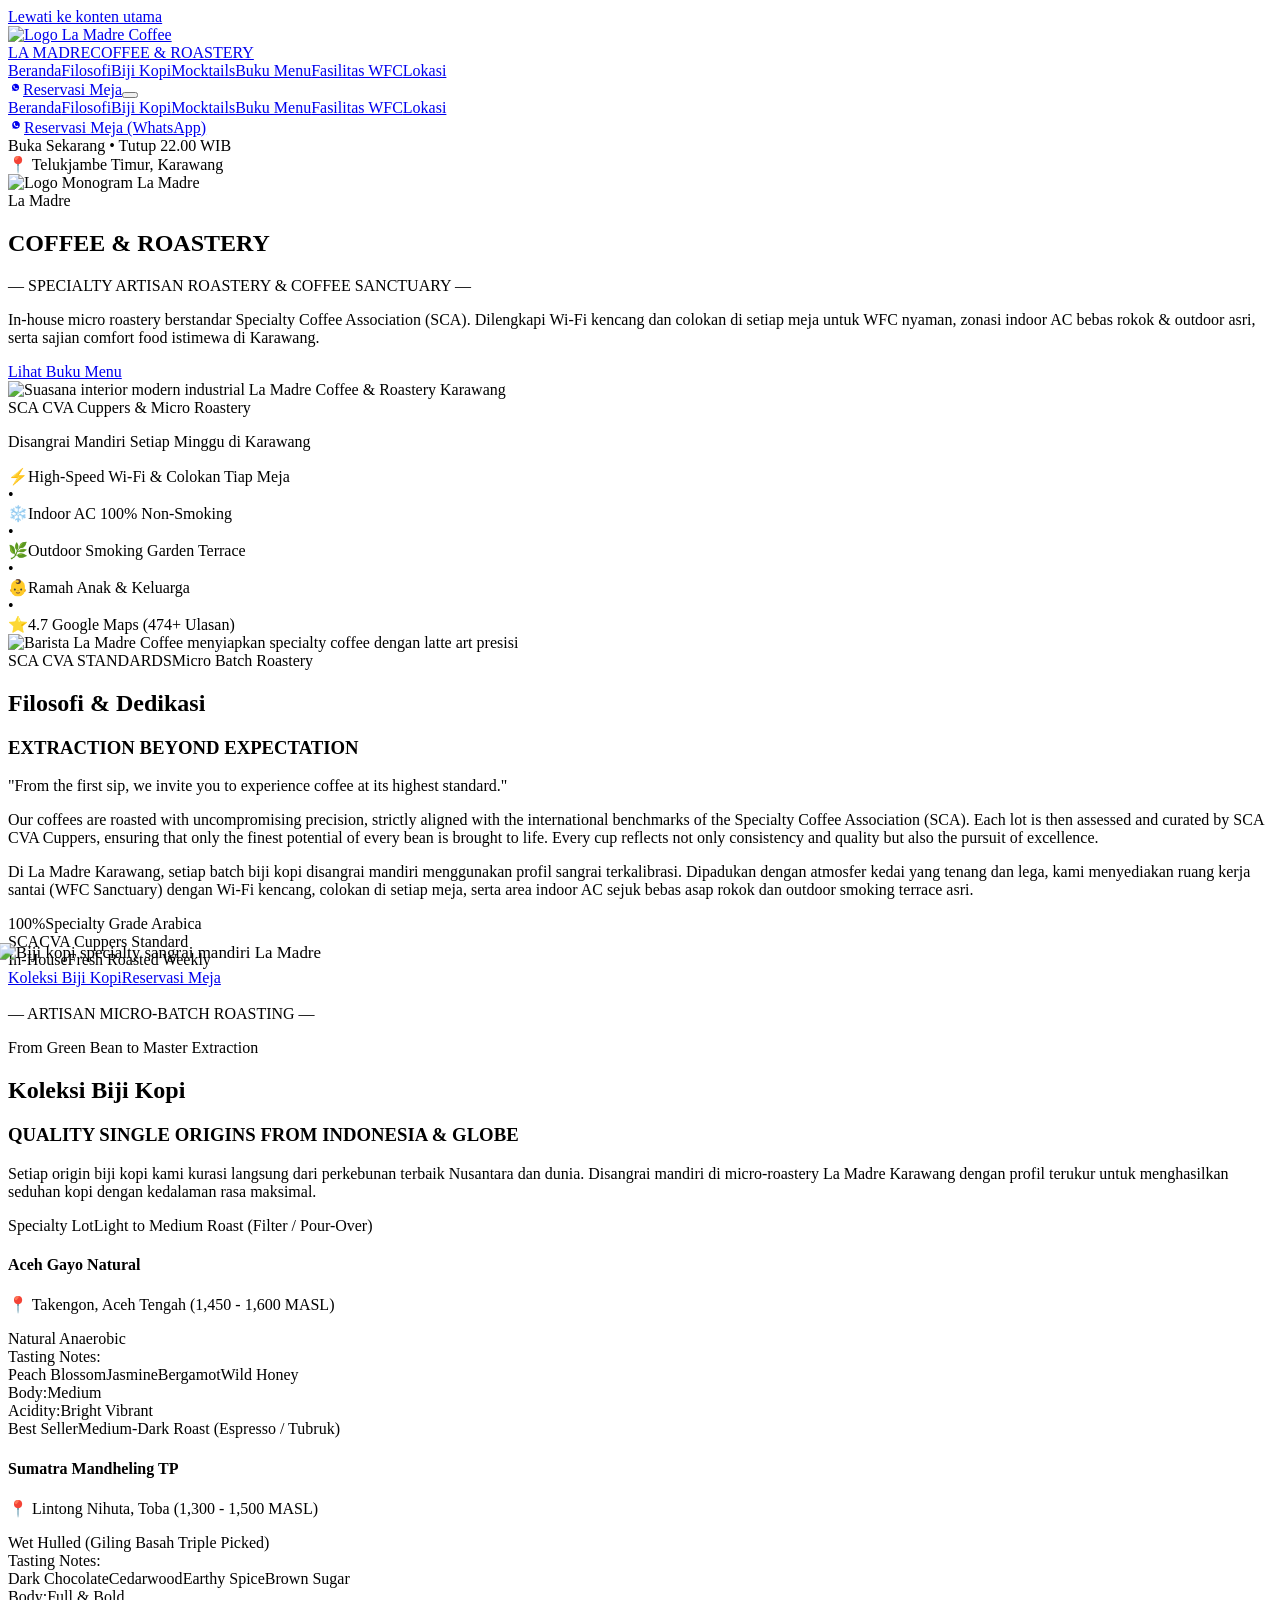
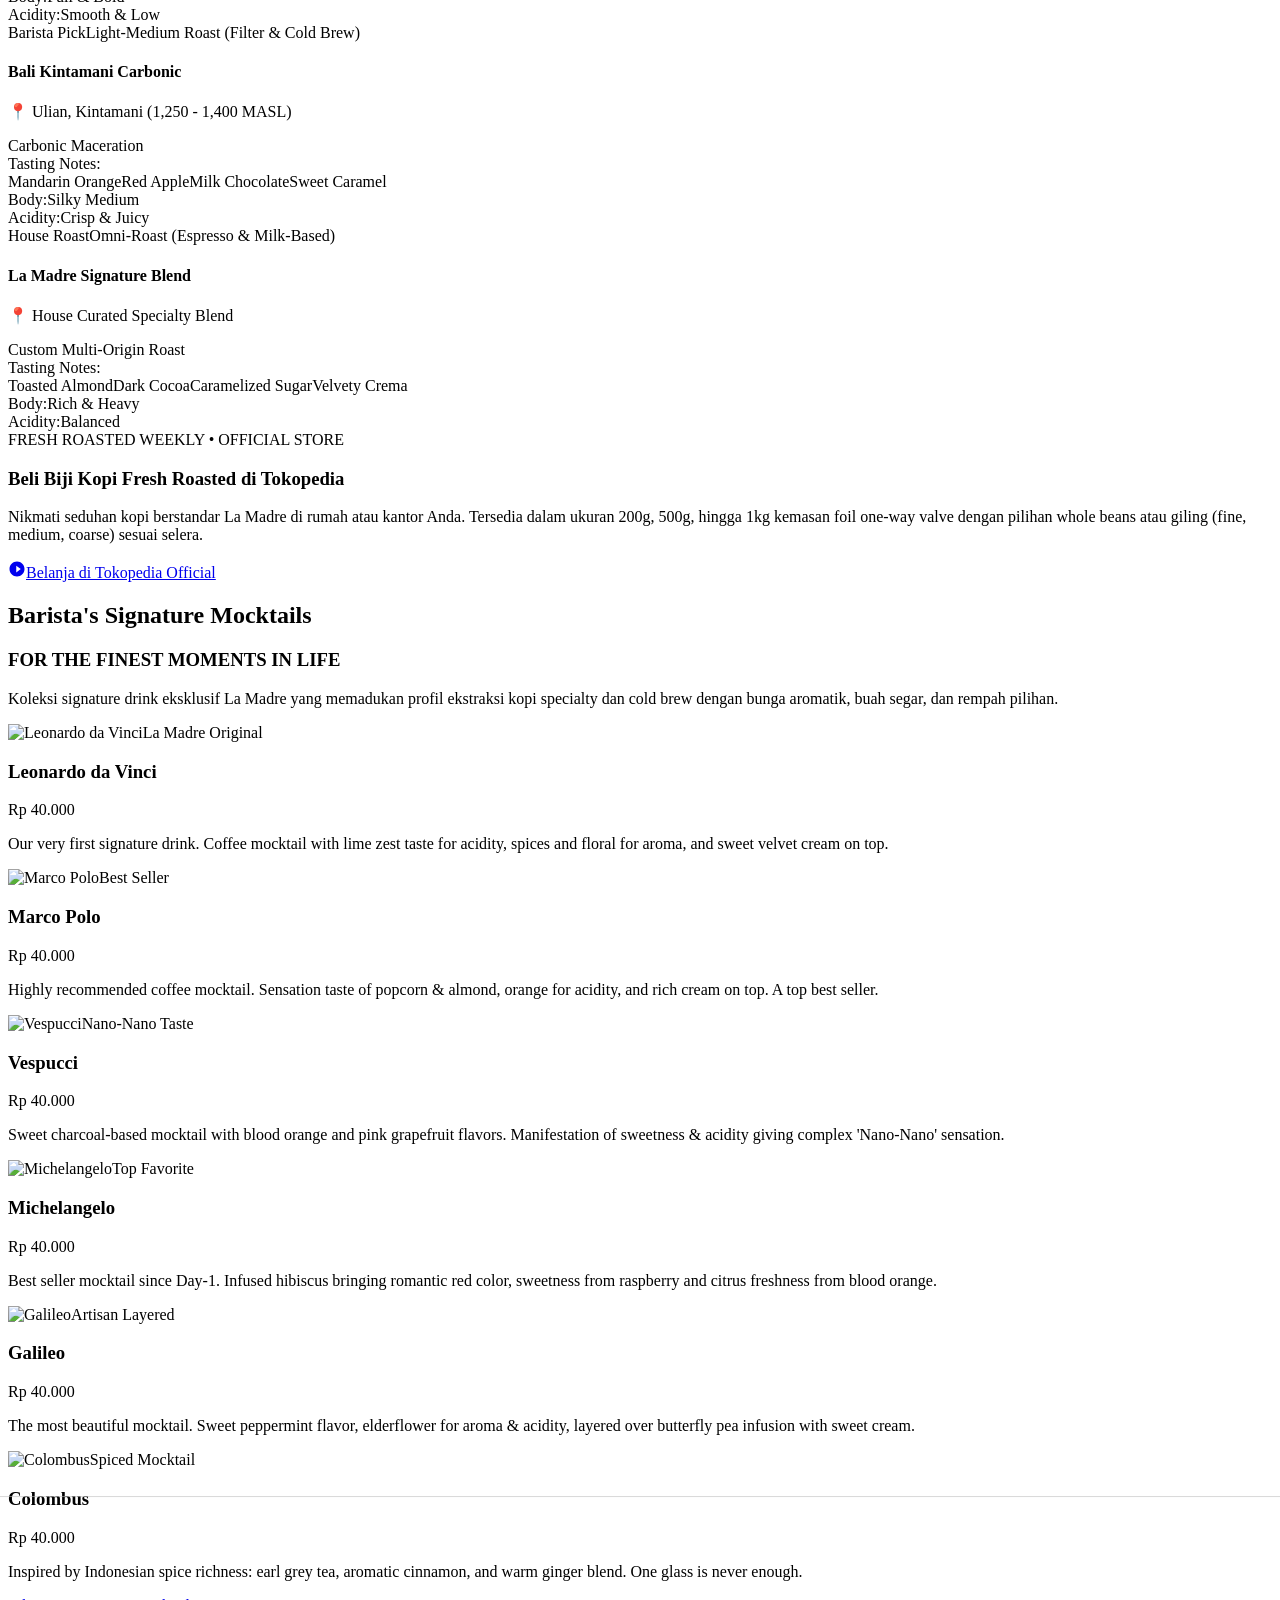
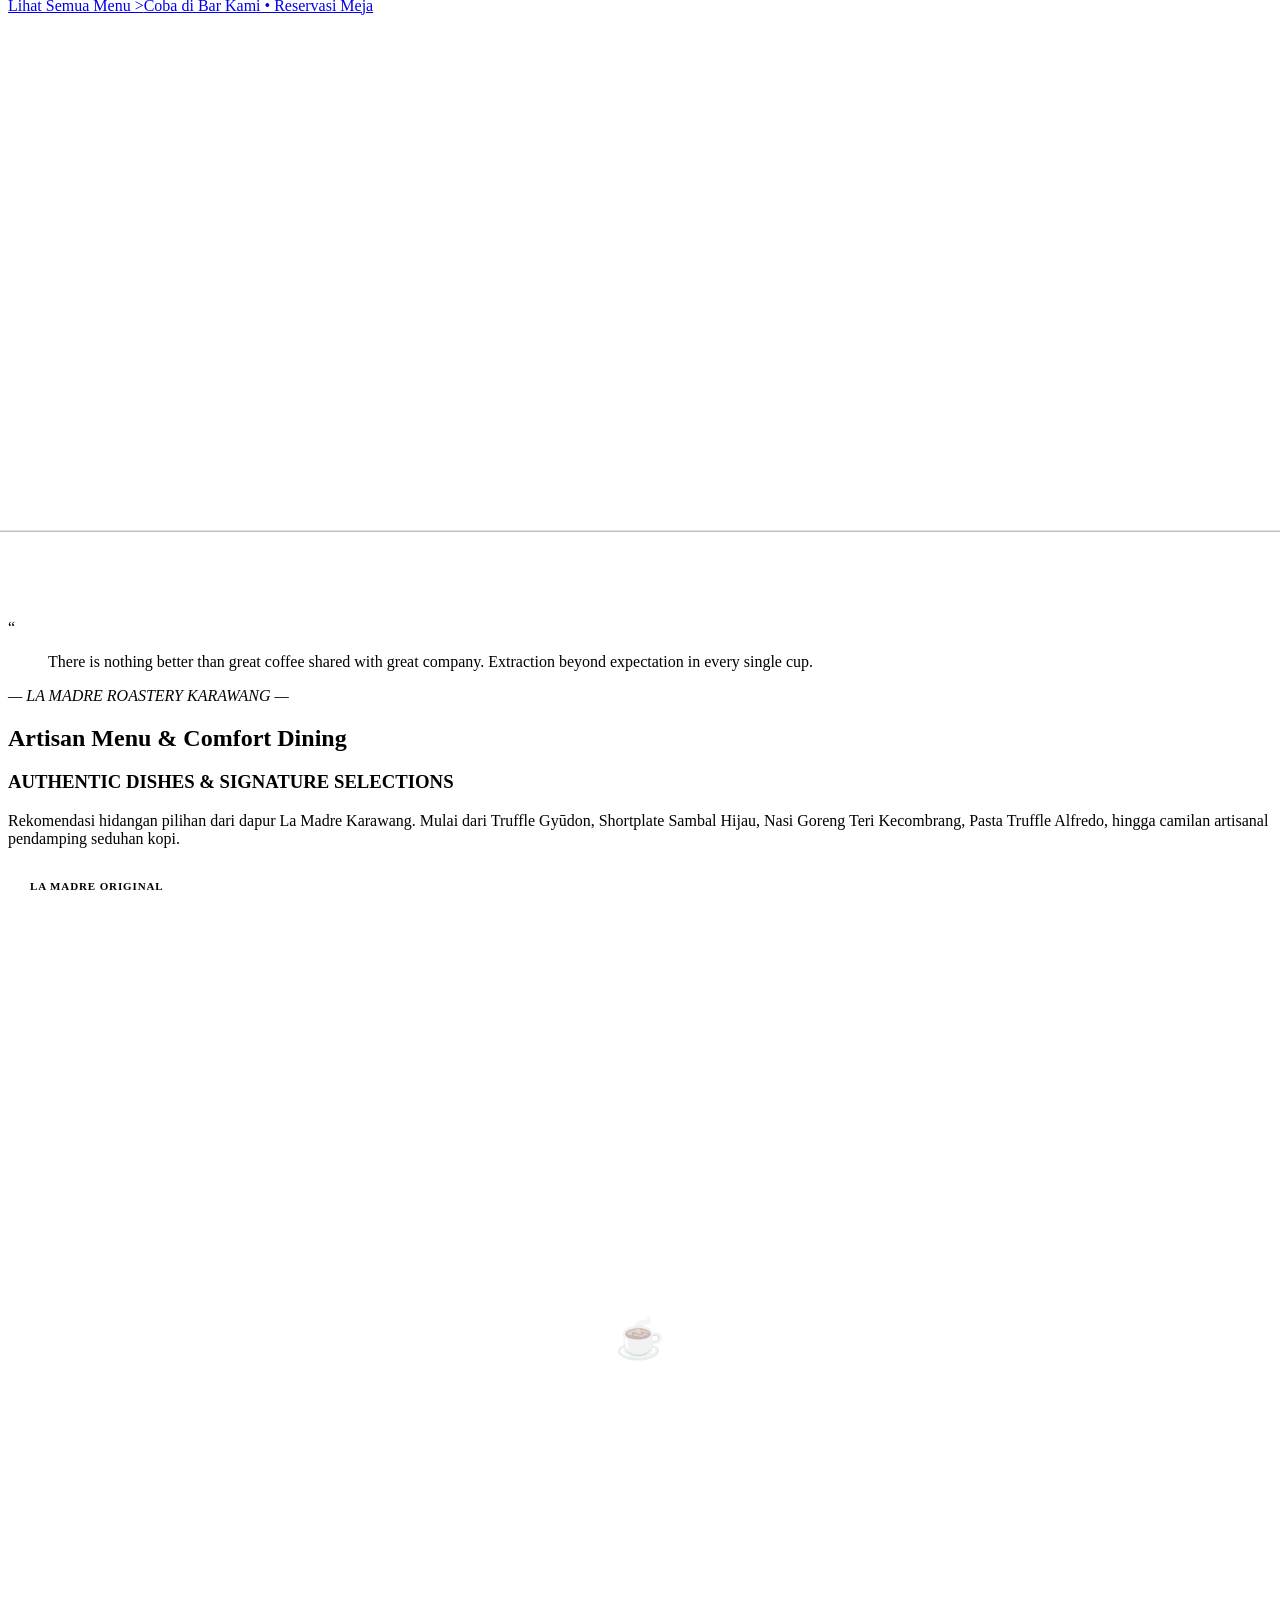
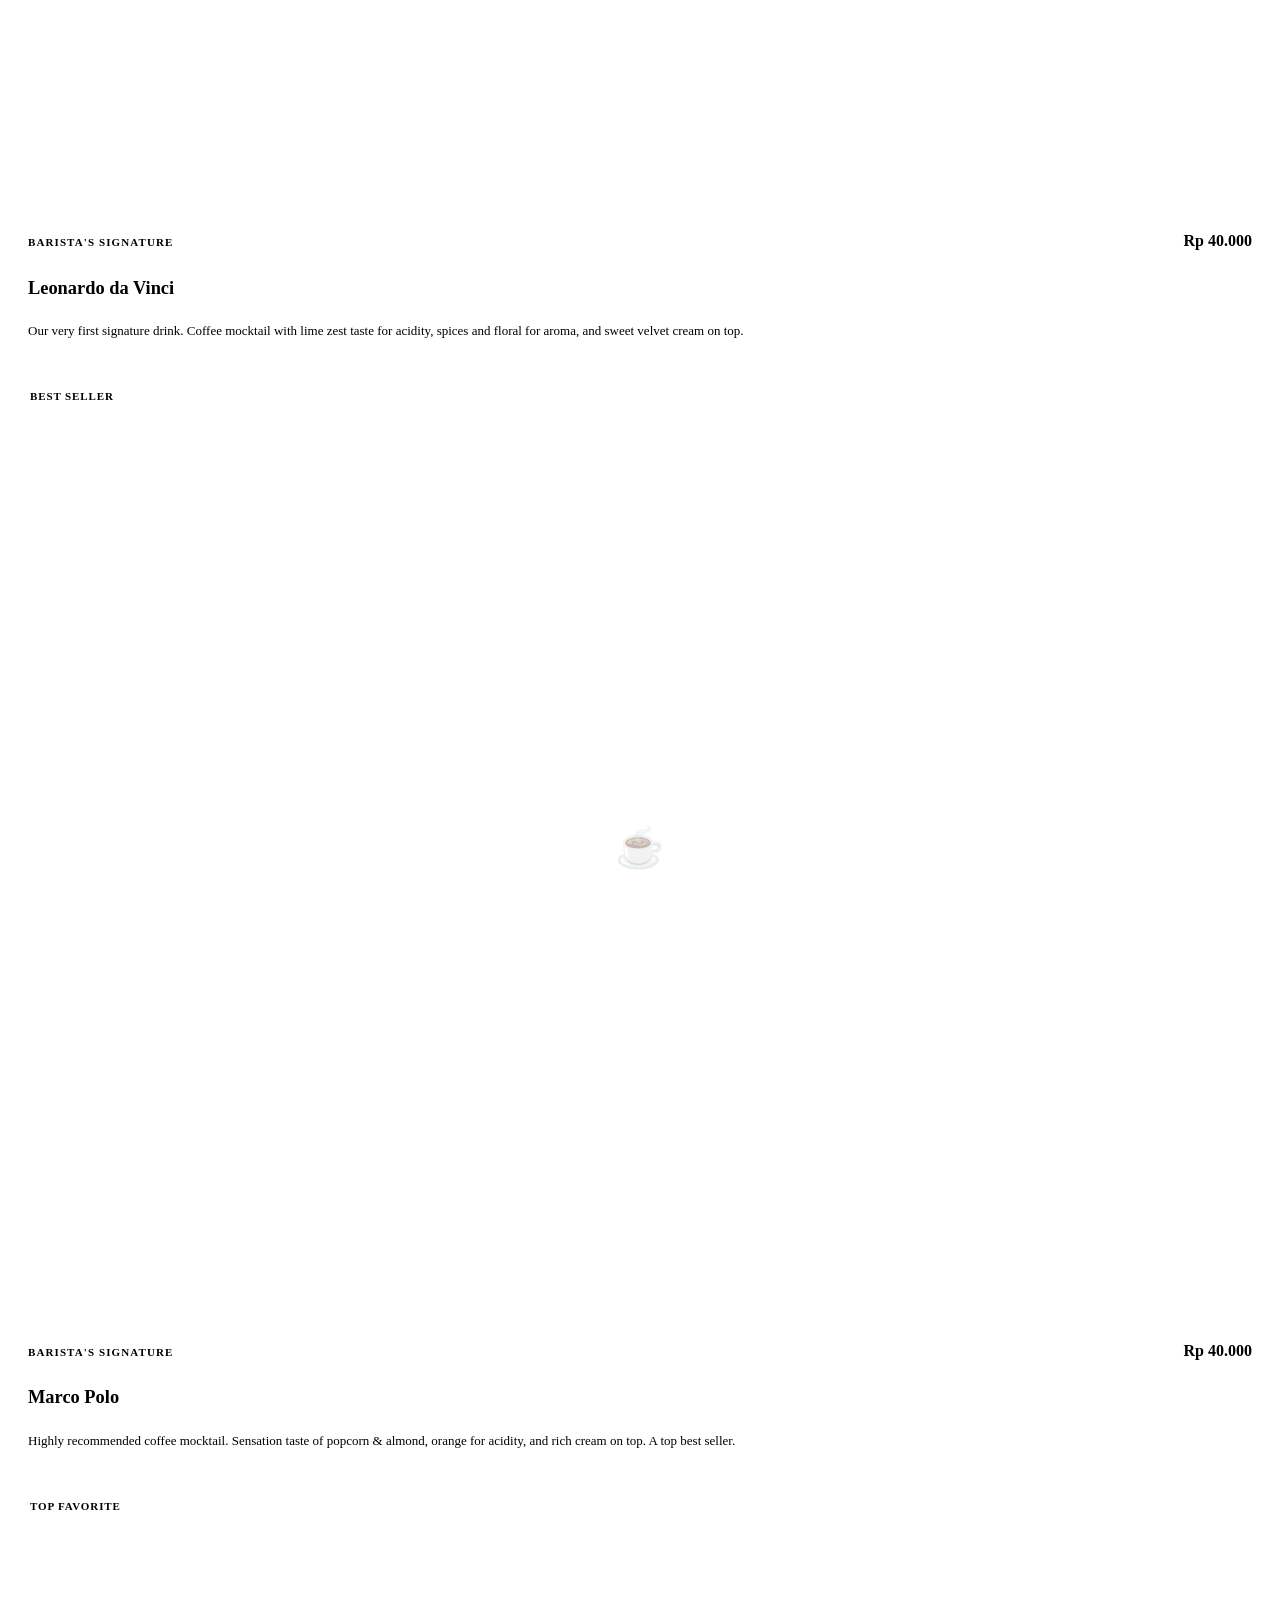
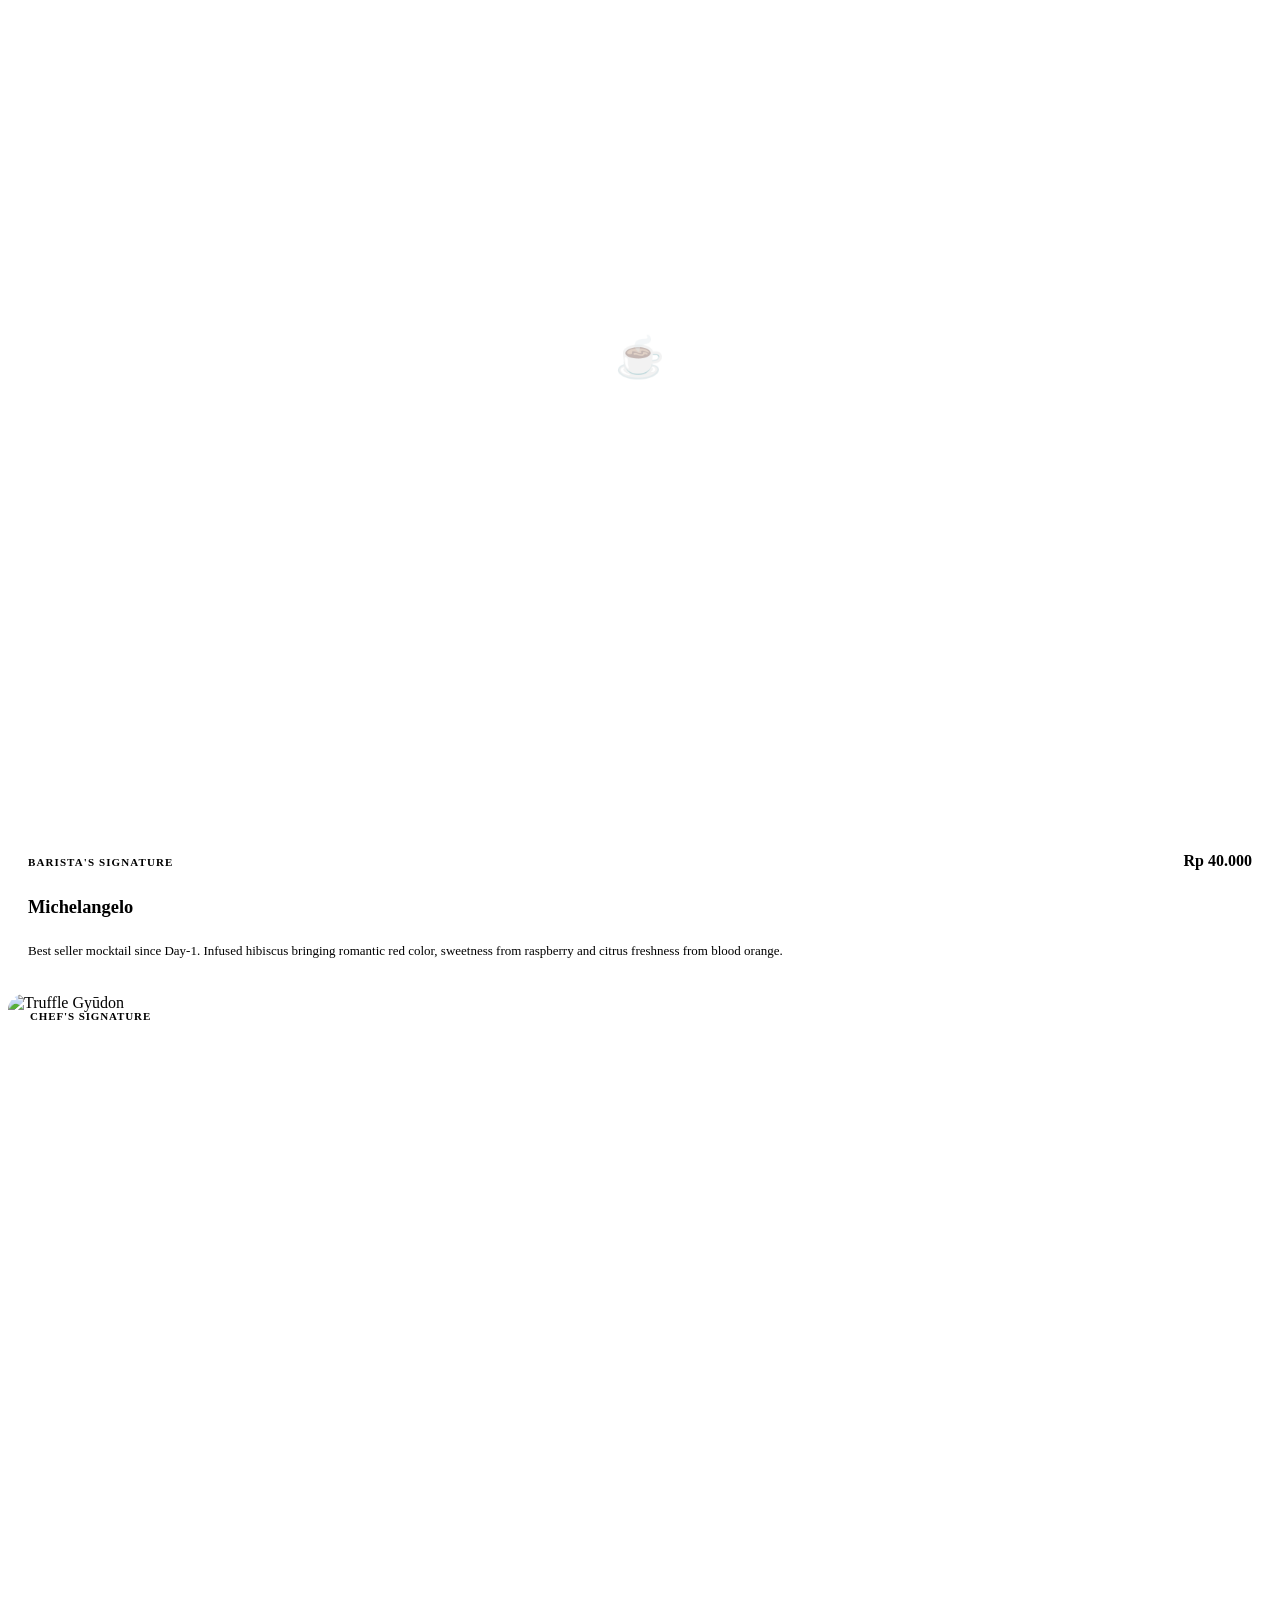
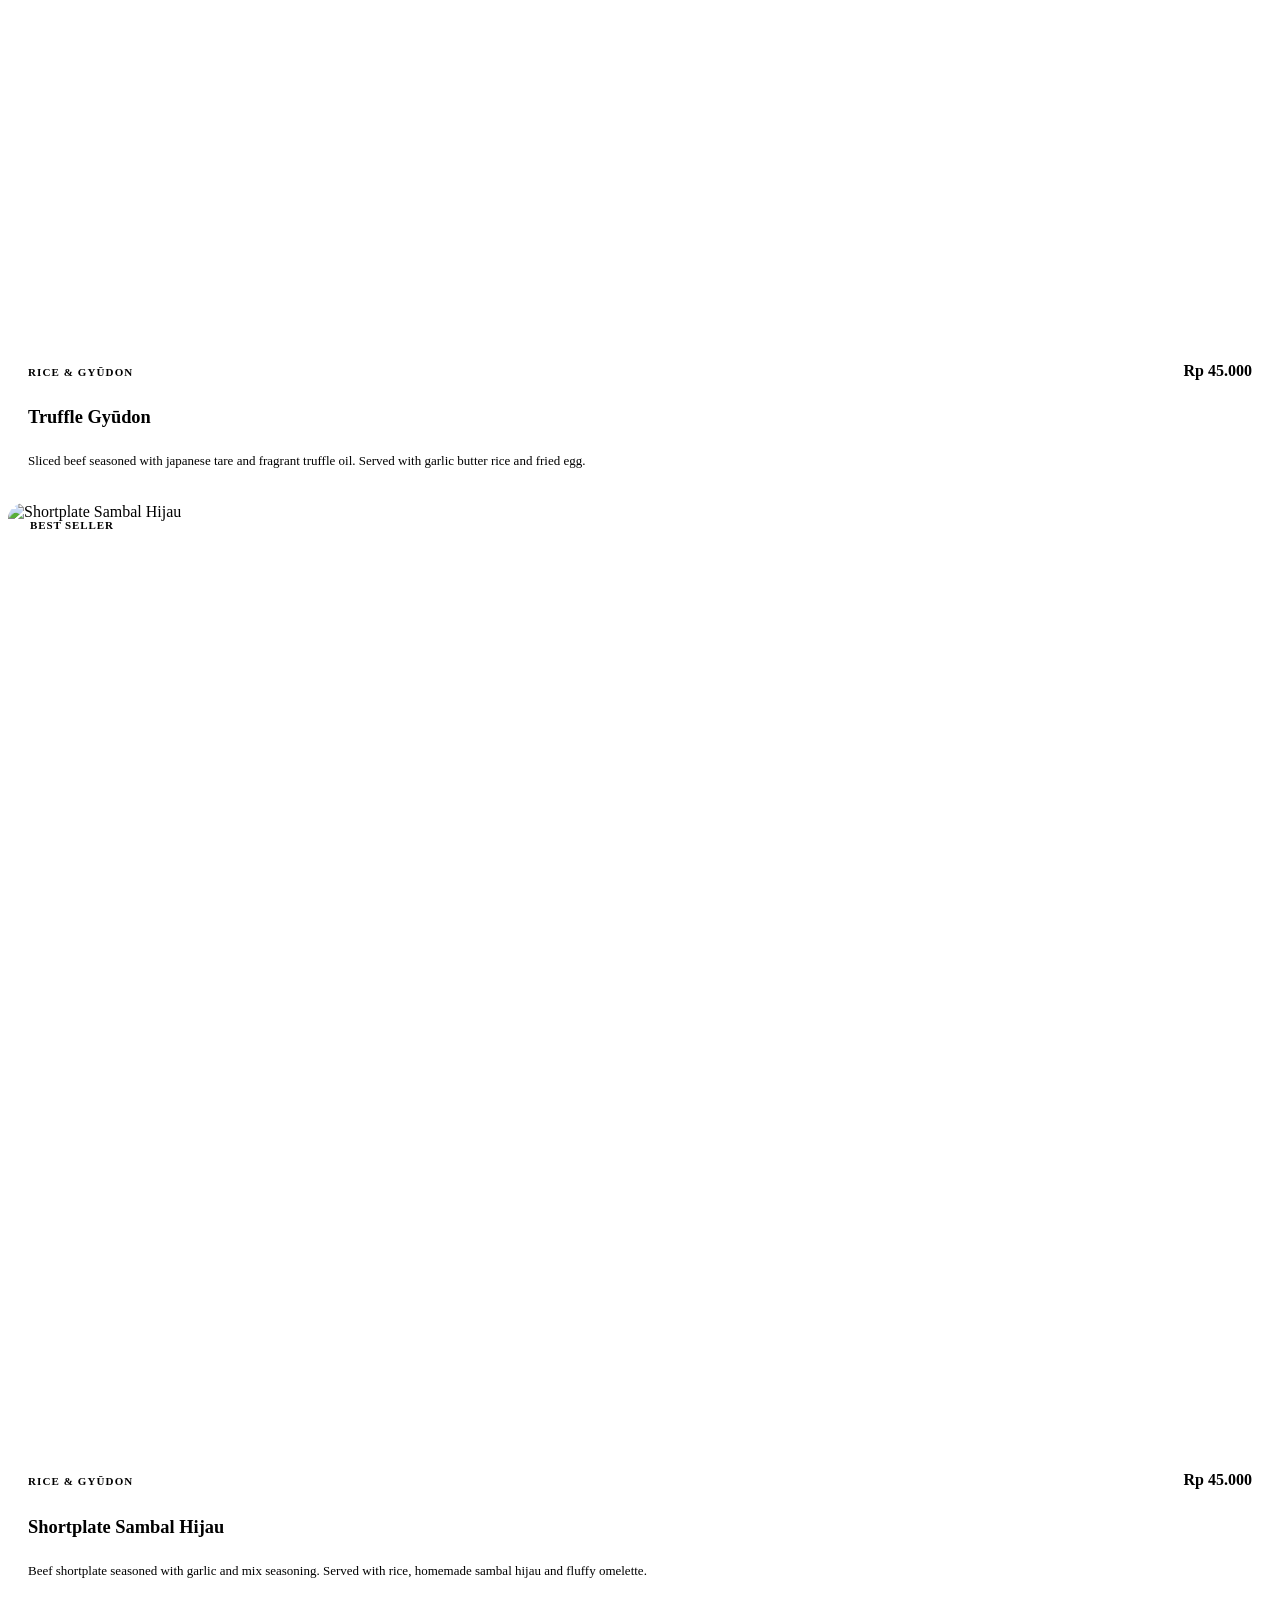
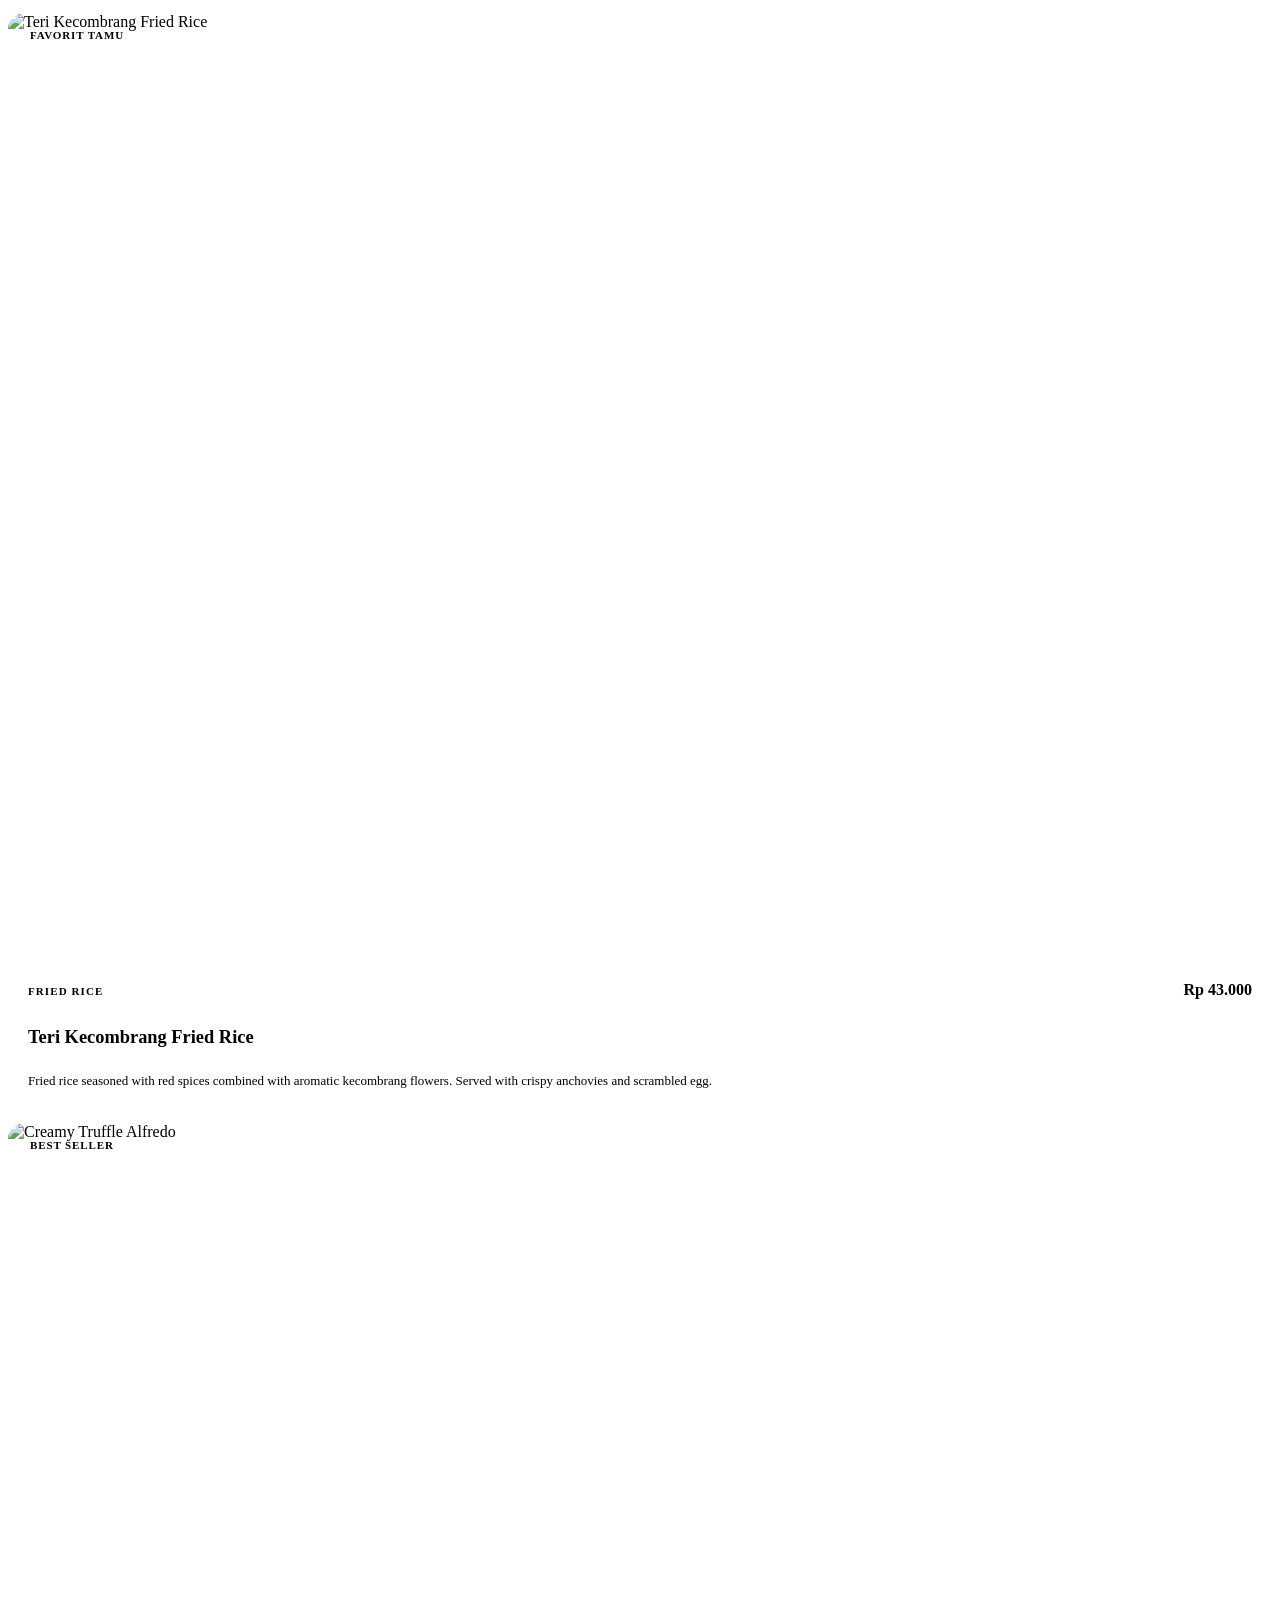
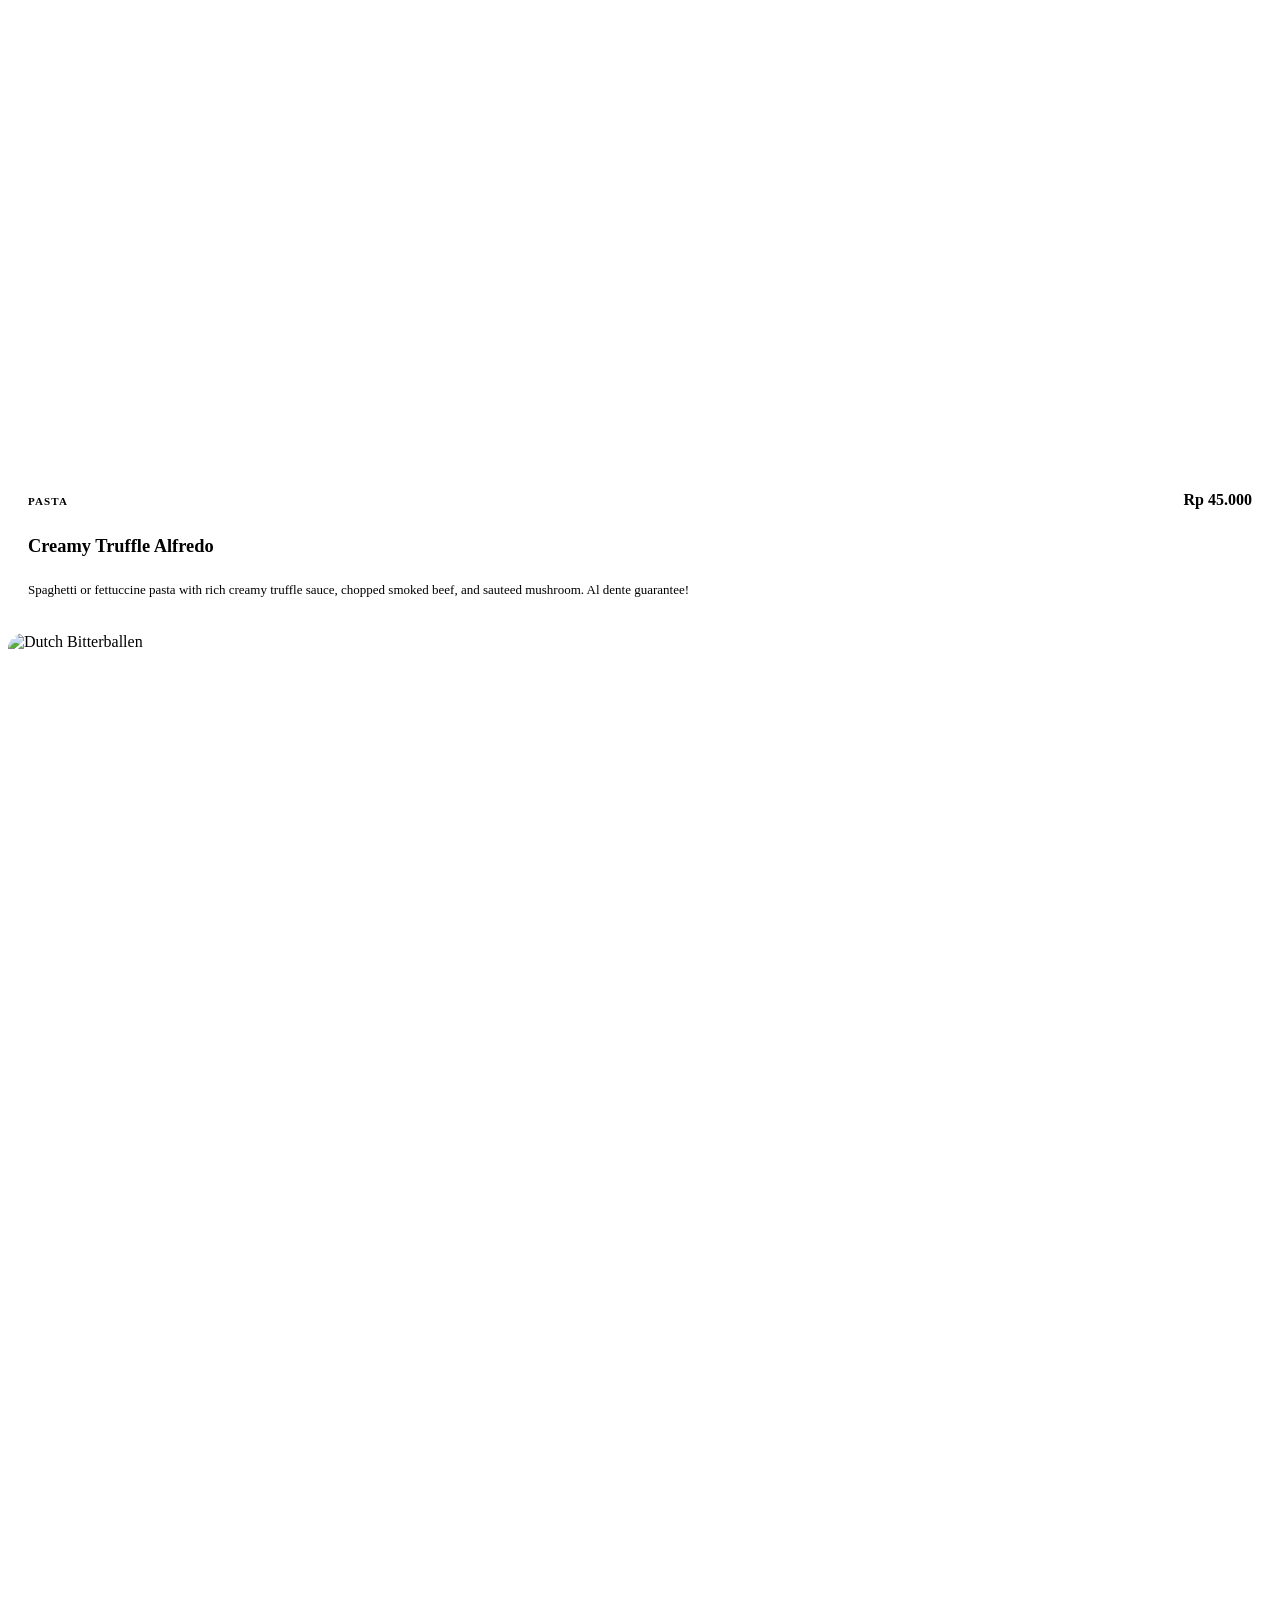
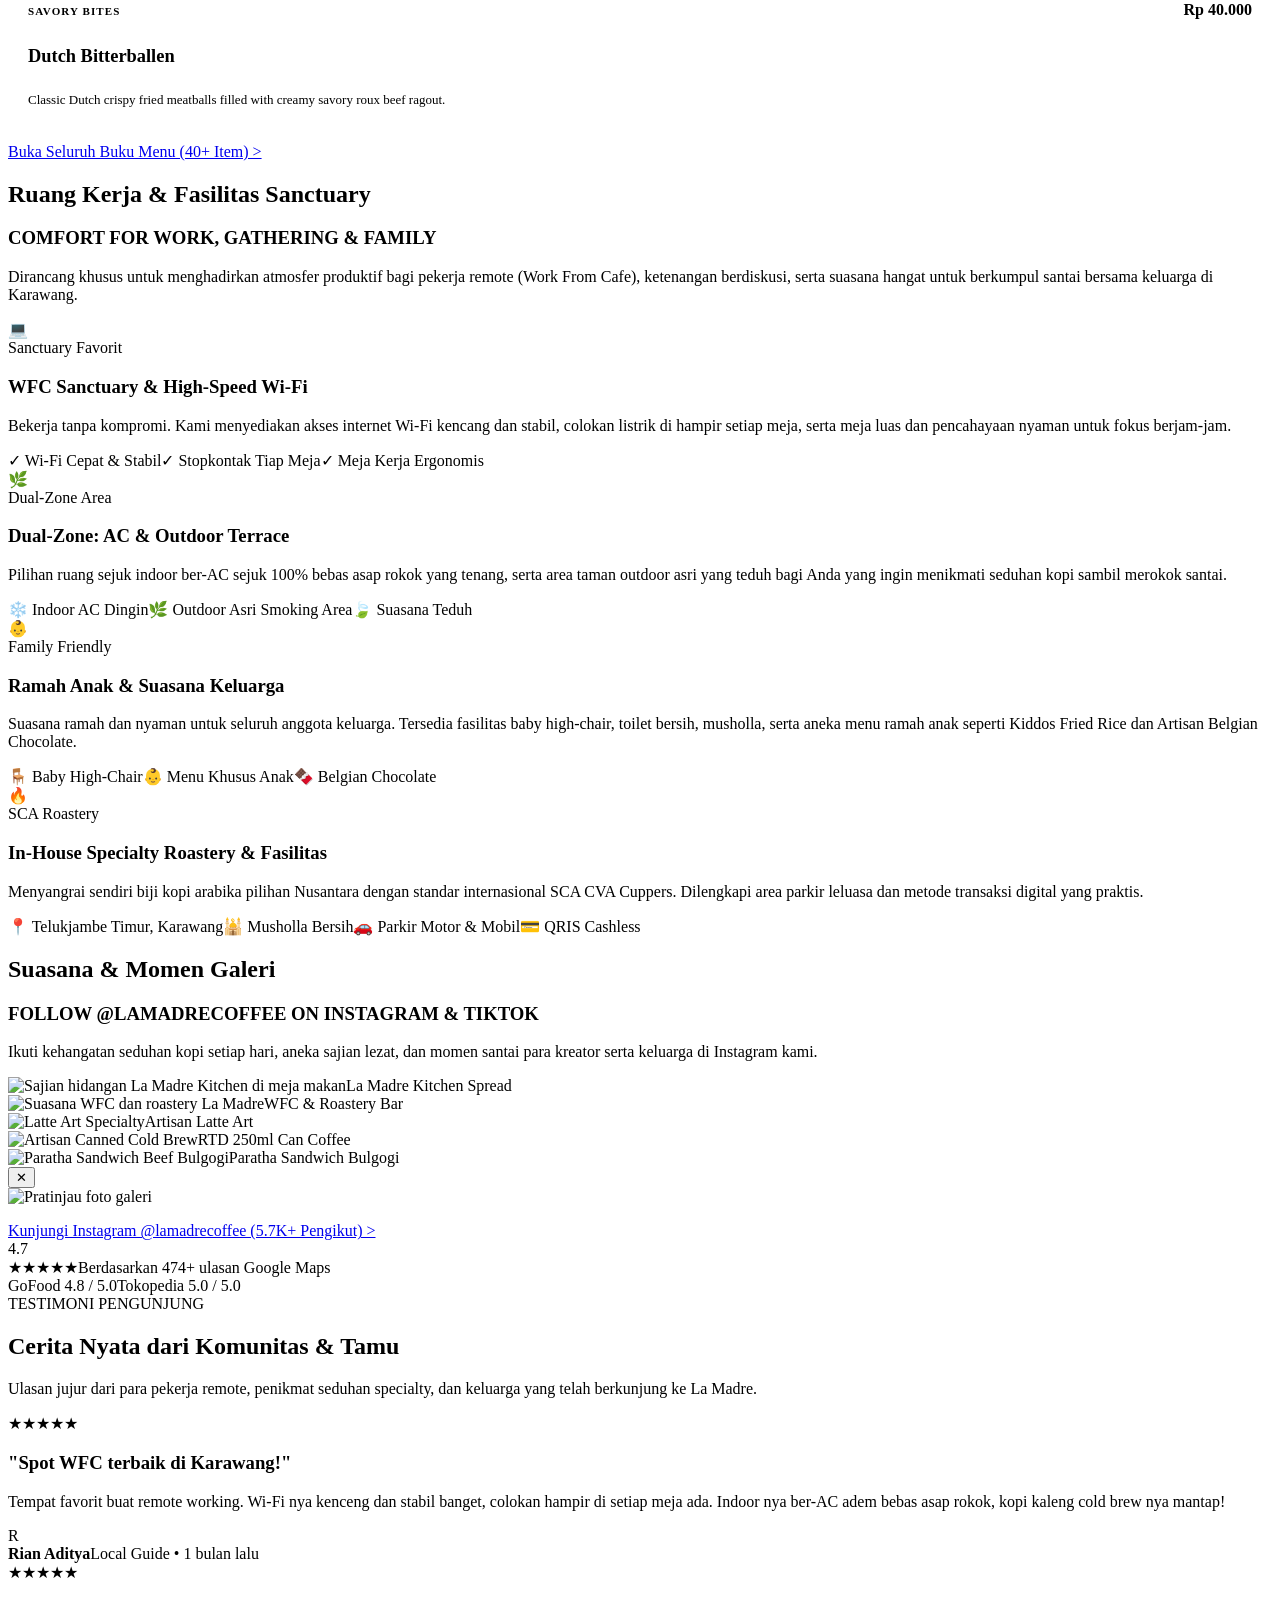
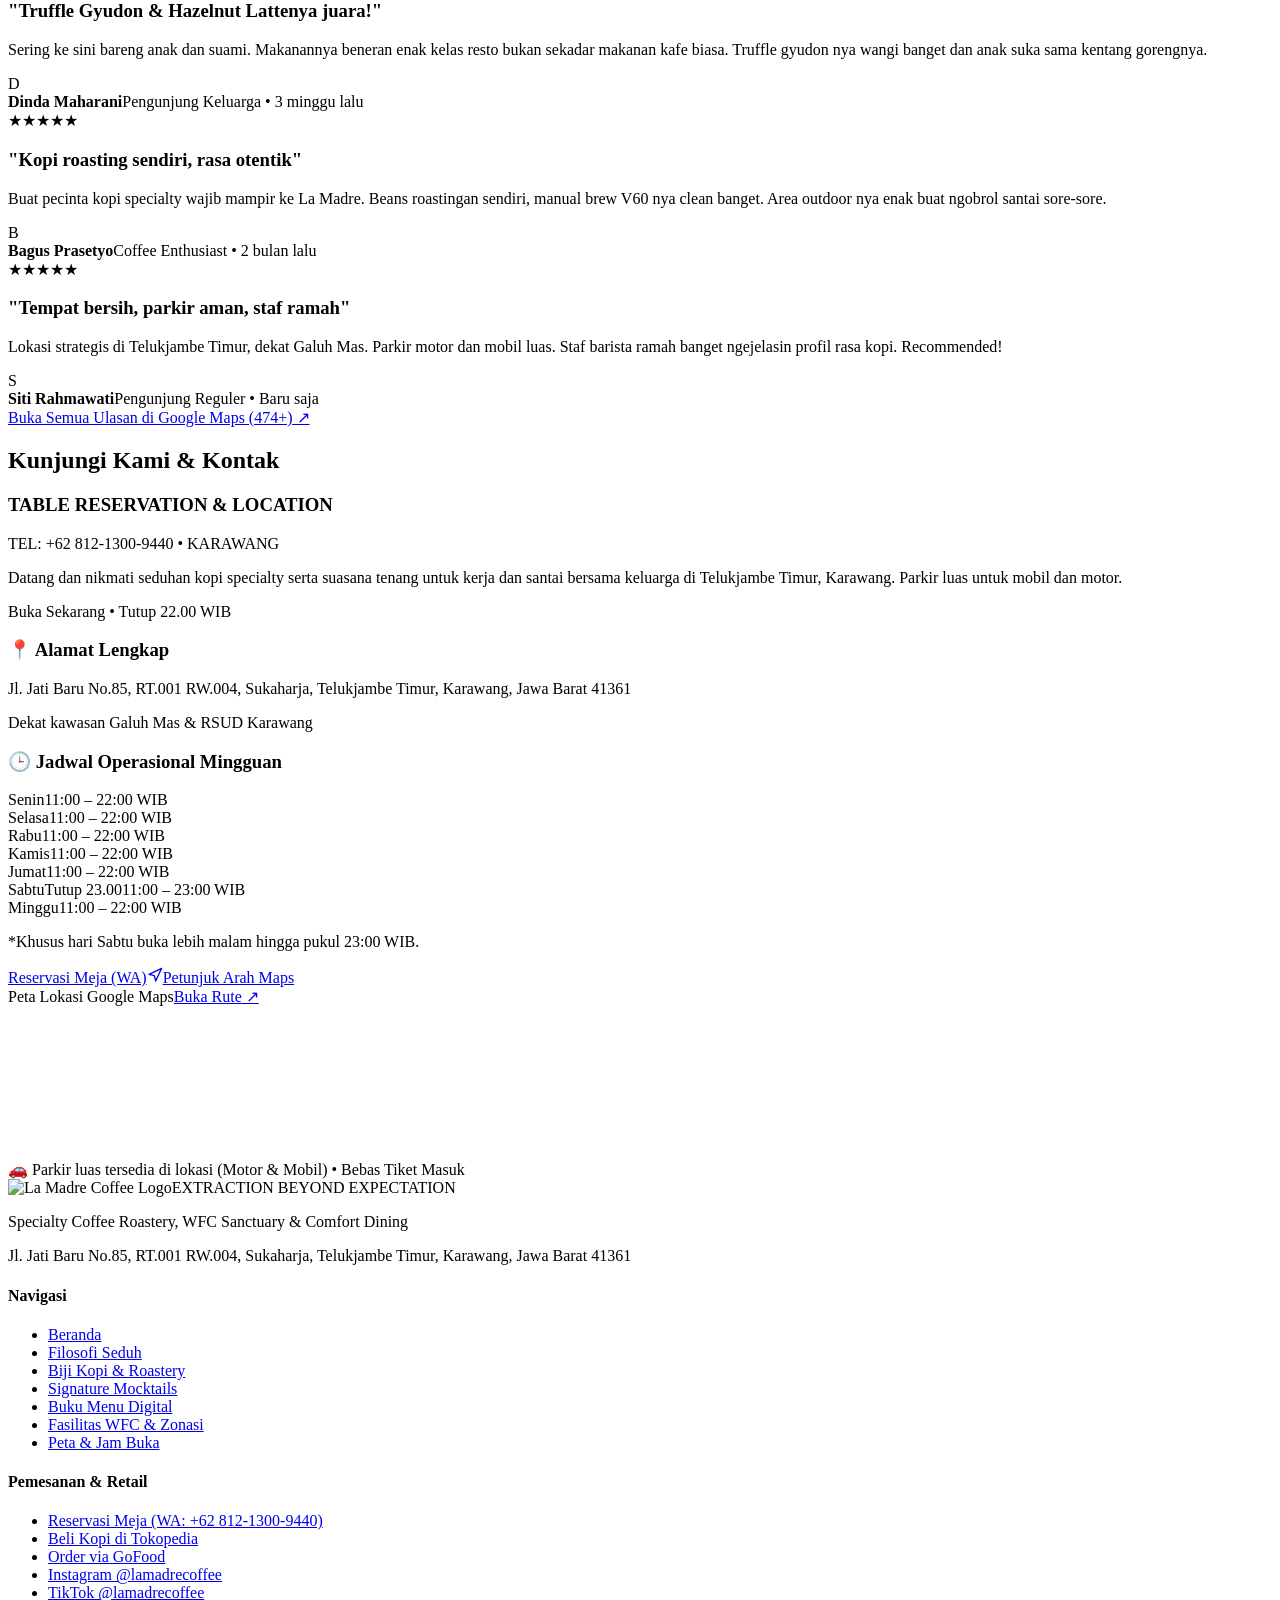
==== commit df7cbfce: "refactor(ui): update compiled assets with streamlined header and single hero cta" ====
--- a/index.html
+++ b/index.html
@@ -1,5 +1,5 @@
-<!DOCTYPE html><html lang="id"><head><meta charset="utf-8"><meta name="viewport" content="width=device-width, initial-scale=1.0"><title>La Madre Coffee &amp; Roastery — Specialty Coffee Roastery, WFC Sanctuary &amp; Comfort Dining</title><meta name="description" content="La Madre Coffee &amp; Roastery menghadirkan pengalaman seduhan kopi artisanal dengan biji kopi pilihan sangrai mandiri oleh SCA CVA Cuppers. Menjadi sanctuary favorit para profesional untuk Work From Cafe (WFC), tempat santai keluarga dengan menu ramah anak, serta ruang temu komunitas hangat di Telukjambe Timur, Karawang."><link rel="canonical" href="https://hanafi-digital.github.io/la-madre-coffee/"><!-- Favicon --><link rel="icon" type="image/svg+xml" href="/la-madre-coffee/favicon.svg"><meta name="theme-color" content="#FAF8F5"><!-- Google Fonts: Playfair Display & Plus Jakarta Sans (Wix Chocolatier Luxury Style) --><link rel="preconnect" href="https://fonts.googleapis.com"><link rel="preconnect" href="https://fonts.gstatic.com" crossorigin><link href="https://fonts.googleapis.com/css2?family=Playfair+Display:ital,wght@0,400;0,600;0,700;0,900;1,400;1,700&family=Plus+Jakarta+Sans:wght@300;400;500;600;700&display=swap" rel="stylesheet"><!-- Open Graph / Meta --><meta property="og:type" content="website"><meta property="og:url" content="https://hanafi-digital.github.io/la-madre-coffee/"><meta property="og:title" content="La Madre Coffee &amp; Roastery — Specialty Coffee Roastery, WFC Sanctuary &amp; Comfort Dining"><meta property="og:description" content="La Madre Coffee &amp; Roastery menghadirkan pengalaman seduhan kopi artisanal dengan biji kopi pilihan sangrai mandiri oleh SCA CVA Cuppers. Menjadi sanctuary favorit para profesional untuk Work From Cafe (WFC), tempat santai keluarga dengan menu ramah anak, serta ruang temu komunitas hangat di Telukjambe Timur, Karawang."><meta property="og:locale" content="id_ID"><meta property="og:site_name" content="La Madre Coffee &amp; Roastery"><!-- Structured Data --><script type="application/ld+json">{"@context":"https://schema.org","@type":"CafeOrCoffeeShop","name":"La Madre Coffee & Roastery","description":"La Madre Coffee & Roastery menghadirkan pengalaman seduhan kopi artisanal dengan biji kopi pilihan sangrai mandiri oleh SCA CVA Cuppers. Menjadi sanctuary favorit para profesional untuk Work From Cafe (WFC), tempat santai keluarga dengan menu ramah anak, serta ruang temu komunitas hangat di Telukjambe Timur, Karawang.","url":"https://hanafi-digital.github.io/la-madre-coffee/","telephone":"+62-813-9868-6801","priceRange":"$$","servesCuisine":["Specialty Coffee","Indonesian Comfort Food","Japanese Rice Bowls","Snacks"],"address":{"@type":"PostalAddress","streetAddress":"Jl. Jati Baru No.85, RT.001 RW.004","addressLocality":"Telukjambe Timur, Karawang","addressRegion":"Jawa Barat","postalCode":"41361","addressCountry":"ID"},"geo":{"@type":"GeoCoordinates","latitude":-6.326297,"longitude":107.298165},"openingHoursSpecification":[{"@type":"OpeningHoursSpecification","dayOfWeek":"Monday","opens":"11:00","closes":"22:00"},{"@type":"OpeningHoursSpecification","dayOfWeek":"Tuesday","opens":"11:00","closes":"22:00"},{"@type":"OpeningHoursSpecification","dayOfWeek":"Wednesday","opens":"11:00","closes":"22:00"},{"@type":"OpeningHoursSpecification","dayOfWeek":"Thursday","opens":"11:00","closes":"22:00"},{"@type":"OpeningHoursSpecification","dayOfWeek":"Friday","opens":"11:00","closes":"22:00"},{"@type":"OpeningHoursSpecification","dayOfWeek":"Saturday","opens":"11:00","closes":"23:00"},{"@type":"OpeningHoursSpecification","dayOfWeek":"Sunday","opens":"11:00","closes":"22:00"}],"aggregateRating":{"@type":"AggregateRating","ratingValue":4.7,"reviewCount":474,"bestRating":5,"worstRating":1},"hasMenu":"https://hanafi-digital.github.io/la-madre-coffee/menu"}</script><link rel="stylesheet" href="/la-madre-coffee/_astro/BaseLayout.CdxmJExL.css"><link rel="stylesheet" href="/la-madre-coffee/_astro/index.CWne5Y-X.css"><style>.menu-card[data-astro-cid-rq7usql2]{background:var(--bg-card);border:1px solid var(--color-border);border-radius:16px;flex-direction:column;transition:transform .2s,border-color .2s,box-shadow .2s;display:flex;overflow:hidden}.menu-card[data-astro-cid-rq7usql2]:hover{border-color:var(--color-gold);transform:translateY(-3px);box-shadow:0 12px 30px #281c1414}.card-media[data-astro-cid-rq7usql2]{aspect-ratio:4/3;background:var(--bg-surface);position:relative;overflow:hidden}.menu-img[data-astro-cid-rq7usql2]{object-fit:cover;width:100%;height:100%;transition:transform .3s}.menu-card[data-astro-cid-rq7usql2]:hover .menu-img[data-astro-cid-rq7usql2]{transform:scale(1.04)}.card-media-placeholder[data-astro-cid-rq7usql2]{aspect-ratio:4/3;background:var(--bg-surface);justify-content:center;align-items:center;display:flex;position:relative}.ph-icon[data-astro-cid-rq7usql2]{opacity:.4;font-size:2.5rem}.badge-tag[data-astro-cid-rq7usql2]{background:var(--color-gold);color:var(--text-inverse);text-transform:uppercase;letter-spacing:.08em;border-radius:9999px;padding:4px 10px;font-size:.6875rem;font-weight:700;position:absolute;top:12px;left:12px}.badge-gold[data-astro-cid-rq7usql2]{background:var(--color-gold);color:var(--text-inverse)}.badge-kids[data-astro-cid-rq7usql2]{color:#fff;background:#0284c7}.card-body[data-astro-cid-rq7usql2]{flex-direction:column;flex-grow:1;padding:20px;display:flex}.card-top[data-astro-cid-rq7usql2]{justify-content:space-between;align-items:baseline;margin-bottom:8px;display:flex}.cat-label[data-astro-cid-rq7usql2]{letter-spacing:.1em;text-transform:uppercase;color:var(--color-gold);font-size:.6875rem;font-weight:700}.item-price[data-astro-cid-rq7usql2]{color:var(--text-primary);font-size:1rem;font-weight:700}.cold-price[data-astro-cid-rq7usql2]{color:var(--text-muted);font-size:.75rem;font-weight:400}.item-name[data-astro-cid-rq7usql2]{font-family:var(--font-serif);color:var(--text-primary);margin-bottom:8px;font-size:1.15rem;font-weight:700;line-height:1.3}.item-desc[data-astro-cid-rq7usql2]{color:var(--text-secondary);font-size:.8125rem;line-height:1.5}
-</style></head><body><a href="#main-content" class="skip-to-content">Lewati ke konten utama</a><header class="site-header" id="site-header" data-astro-cid-nen7h5rs><div class="header-container" data-astro-cid-nen7h5rs><!-- Brand Identity / Logo --><a href="/la-madre-coffee/" class="brand-logo" aria-label="La Madre Coffee &amp; Roastery - Beranda" data-astro-cid-nen7h5rs><img src="/la-madre-coffee/_astro/logo-black.BcBQYYbN_7y6JJ.webp" alt="Logo La Madre Coffee" loading="eager" data-astro-cid-nen7h5rs="true" decoding="async" width="58" height="34" class="logo-signature"><div class="brand-naming" data-astro-cid-nen7h5rs><span class="brand-title" data-astro-cid-nen7h5rs>LA MADRE</span><span class="brand-subtitle" data-astro-cid-nen7h5rs>COFFEE &amp; ROASTERY</span></div></a><!-- Desktop Navigation Links --><nav class="nav-links" aria-label="Navigasi Utama" data-astro-cid-nen7h5rs><a href="/la-madre-coffee/" class="nav-item" data-astro-cid-nen7h5rs>Beranda</a><a href="/la-madre-coffee/#filosofi" class="nav-item" data-astro-cid-nen7h5rs>Filosofi</a><a href="/la-madre-coffee/#biji-kopi" class="nav-item" data-astro-cid-nen7h5rs>Biji Kopi</a><a href="/la-madre-coffee/#mocktails" class="nav-item" data-astro-cid-nen7h5rs>Mocktails</a><a href="/la-madre-coffee/menu" class="nav-item" data-astro-cid-nen7h5rs>Buku Menu</a><a href="/la-madre-coffee/#fasilitas" class="nav-item" data-astro-cid-nen7h5rs>Fasilitas WFC</a><a href="/la-madre-coffee/#lokasi" class="nav-item" data-astro-cid-nen7h5rs>Lokasi</a></nav><!-- Header Actions --><div class="header-actions" data-astro-cid-nen7h5rs><!-- Order / Delivery Channels --><div class="order-channels" data-astro-cid-nen7h5rs><a href="https://www.tokopedia.com/lamadrecoffee" class="channel-link tokop-link" target="_blank" rel="noopener noreferrer" title="Beli Biji Kopi Sangrai di Tokopedia" data-astro-cid-nen7h5rs><span class="channel-dot tokop-dot" aria-hidden="true" data-astro-cid-nen7h5rs></span><span data-astro-cid-nen7h5rs>Tokopedia</span></a><a href="https://gofood.co.id/karawang/restaurant/la-madre-coffee-roastery-karawang-a5507d35-40d7-4a4b-a8cd-db72c3b23bd6" class="channel-link gof-link" target="_blank" rel="noopener noreferrer" title="Pesan Makanan &amp; Minuman via GoFood" data-astro-cid-nen7h5rs><span class="channel-dot gof-dot" aria-hidden="true" data-astro-cid-nen7h5rs></span><span data-astro-cid-nen7h5rs>GoFood</span></a></div><!-- Primary Reservation CTA --><a href="https://api.whatsapp.com/send/?phone=6281213009440&amp;text=Halo%20La%20Madre%20Coffee%2C%20saya%20ingin%20reservasi%20meja%20%2F%20info%20kafe&amp;type=phone_number&amp;app_absent=0" class="btn-reserve" target="_blank" rel="noopener noreferrer" aria-label="Reservasi Meja via WhatsApp" data-astro-cid-nen7h5rs><svg class="wa-icon" xmlns="http://www.w3.org/2000/svg" width="15" height="15" viewBox="0 0 24 24" fill="currentColor" aria-hidden="true" data-astro-cid-nen7h5rs><path d="M12.031 6.172c-3.181 0-5.767 2.586-5.768 5.766-.001 1.298.38 2.27 1.019 3.287l-.582 2.128 2.182-.573c.978.58 1.911.928 3.145.929 3.178 0 5.767-2.587 5.768-5.766.001-3.187-2.575-5.77-5.764-5.771zm3.392 8.244c-.144.405-.837.774-1.17.824-.299.045-.677.063-1.092-.069-.252-.08-.575-.187-.988-.365-1.739-.751-2.874-2.502-2.961-2.617-.087-.116-.708-.94-.708-1.793s.448-1.273.607-1.446c.159-.173.346-.217.462-.217l.332.006c.106.005.249-.04.39.298.144.347.491 1.2.534 1.287.043.087.072.188.014.304-.058.116-.087.188-.173.289l-.26.304c-.087.086-.177.18-.076.354.101.174.449.741.964 1.201.662.591 1.221.774 1.394.86s.275.072.376-.043c.101-.116.433-.506.549-.68.116-.173.231-.145.39-.087s1.011.477 1.184.564.289.13.332.202c.043.073.043.419-.101.824z" data-astro-cid-nen7h5rs></path></svg><span data-astro-cid-nen7h5rs>Reservasi Meja</span></a><!-- Mobile Hamburger Toggle --><button type="button" class="mobile-toggle" id="mobile-menu-toggle" aria-label="Buka Menu Navigasi" aria-expanded="false" aria-controls="mobile-nav-panel" data-astro-cid-nen7h5rs><span class="hamburger-bar" data-astro-cid-nen7h5rs></span><span class="hamburger-bar" data-astro-cid-nen7h5rs></span><span class="hamburger-bar" data-astro-cid-nen7h5rs></span></button></div></div><!-- Mobile Navigation Drawer / Dropdown --><div class="mobile-nav-panel" id="mobile-nav-panel" aria-hidden="true" data-astro-cid-nen7h5rs><div class="mobile-nav-inner" data-astro-cid-nen7h5rs><nav class="mobile-nav-list" aria-label="Navigasi Mobile" data-astro-cid-nen7h5rs><a href="/la-madre-coffee/" class="mobile-nav-item" data-astro-cid-nen7h5rs>Beranda</a><a href="/la-madre-coffee/#filosofi" class="mobile-nav-item" data-astro-cid-nen7h5rs>Filosofi</a><a href="/la-madre-coffee/#biji-kopi" class="mobile-nav-item" data-astro-cid-nen7h5rs>Biji Kopi</a><a href="/la-madre-coffee/#mocktails" class="mobile-nav-item" data-astro-cid-nen7h5rs>Mocktails</a><a href="/la-madre-coffee/menu" class="mobile-nav-item" data-astro-cid-nen7h5rs>Buku Menu</a><a href="/la-madre-coffee/#fasilitas" class="mobile-nav-item" data-astro-cid-nen7h5rs>Fasilitas WFC</a><a href="/la-madre-coffee/#lokasi" class="mobile-nav-item" data-astro-cid-nen7h5rs>Lokasi</a></nav><div class="mobile-nav-footer" data-astro-cid-nen7h5rs><div class="mobile-channels" data-astro-cid-nen7h5rs><a href="https://www.tokopedia.com/lamadrecoffee" class="mobile-channel-btn" target="_blank" rel="noopener noreferrer" data-astro-cid-nen7h5rs><span class="channel-dot tokop-dot" aria-hidden="true" data-astro-cid-nen7h5rs></span><span data-astro-cid-nen7h5rs>Tokopedia Beans</span></a><a href="https://gofood.co.id/karawang/restaurant/la-madre-coffee-roastery-karawang-a5507d35-40d7-4a4b-a8cd-db72c3b23bd6" class="mobile-channel-btn" target="_blank" rel="noopener noreferrer" data-astro-cid-nen7h5rs><span class="channel-dot gof-dot" aria-hidden="true" data-astro-cid-nen7h5rs></span><span data-astro-cid-nen7h5rs>GoFood Delivery</span></a></div><a href="https://api.whatsapp.com/send/?phone=6281213009440&amp;text=Halo%20La%20Madre%20Coffee%2C%20saya%20ingin%20reservasi%20meja%20%2F%20info%20kafe&amp;type=phone_number&amp;app_absent=0" class="btn-mobile-reserve" target="_blank" rel="noopener noreferrer" data-astro-cid-nen7h5rs><svg xmlns="http://www.w3.org/2000/svg" width="16" height="16" viewBox="0 0 24 24" fill="currentColor" aria-hidden="true" data-astro-cid-nen7h5rs><path d="M12.031 6.172c-3.181 0-5.767 2.586-5.768 5.766-.001 1.298.38 2.27 1.019 3.287l-.582 2.128 2.182-.573c.978.58 1.911.928 3.145.929 3.178 0 5.767-2.587 5.768-5.766.001-3.187-2.575-5.77-5.764-5.771zm3.392 8.244c-.144.405-.837.774-1.17.824-.299.045-.677.063-1.092-.069-.252-.08-.575-.187-.988-.365-1.739-.751-2.874-2.502-2.961-2.617-.087-.116-.708-.94-.708-1.793s.448-1.273.607-1.446c.159-.173.346-.217.462-.217l.332.006c.106.005.249-.04.39.298.144.347.491 1.2.534 1.287.043.087.072.188.014.304-.058.116-.087.188-.173.289l-.26.304c-.087.086-.177.18-.076.354.101.174.449.741.964 1.201.662.591 1.221.774 1.394.86s.275.072.376-.043c.101-.116.433-.506.549-.68.116-.173.231-.145.39-.087s1.011.477 1.184.564.289.13.332.202c.043.073.043.419-.101.824z" data-astro-cid-nen7h5rs></path></svg><span data-astro-cid-nen7h5rs>Reservasi Meja (WhatsApp)</span></a></div></div></div></header><script type="module">function e(){let e=document.getElementById(`mobile-menu-toggle`),t=document.getElementById(`mobile-nav-panel`);e&&t&&(e.addEventListener(`click`,()=>{let n=e.getAttribute(`aria-expanded`)===`true`;e.setAttribute(`aria-expanded`,String(!n)),t.setAttribute(`aria-hidden`,String(n)),t.classList.toggle(`is-open`,!n),e.classList.toggle(`is-active`,!n)}),t.querySelectorAll(`a`).forEach(n=>{n.addEventListener(`click`,()=>{e.setAttribute(`aria-expanded`,`false`),t.setAttribute(`aria-hidden`,`true`),t.classList.remove(`is-open`),e.classList.remove(`is-active`)})}))}document.readyState===`loading`?document.addEventListener(`DOMContentLoaded`,e):e();</script><main id="main-content"><section class="hero-section" data-astro-cid-ge2uvauf><div class="hero-bg-texture" data-astro-cid-ge2uvauf></div><div class="hero-container" data-astro-cid-ge2uvauf><!-- Top Status & Location --><div class="hero-top-bar" data-astro-cid-ge2uvauf><div class="status-badge-container status-closed" id="live-open-status" data-astro-cid-v57xbnoc><span class="status-indicator" data-astro-cid-v57xbnoc><span class="status-dot" data-astro-cid-v57xbnoc></span><span class="status-ping" data-astro-cid-v57xbnoc></span></span><span class="status-text" id="status-label" data-astro-cid-v57xbnoc>Sedang Tutup • Buka Pukul 11.00 WIB</span></div><script type="module">function e(){try{let e=new Date,t=new Intl.DateTimeFormat(`en-US`,{timeZone:`Asia/Jakarta`,weekday:`short`,hour:`numeric`,minute:`numeric`,hour12:!1}).formatToParts(e),n=12,r=0,i=`Mon`;for(let e of t)e.type===`hour`&&(n=parseInt(e.value,10)),e.type===`minute`&&(r=parseInt(e.value,10)),e.type===`weekday`&&(i=e.value);let a=n*60+r,o=i===`Sat`,s=o?23:22,c=a>=660&&a<s*60,l=document.querySelectorAll(`.status-text`),u=document.querySelectorAll(`.status-badge-container`),d=c?`Buka Sekarang • Tutup ${s}.00 WIB${o?` (Khusus Sabtu)`:``}`:`Sedang Tutup • Buka Pukul 11.00 WIB`;l.forEach(e=>{e.textContent=d}),u.forEach(e=>{e.classList.remove(`status-open`,`status-closed`),e.classList.add(c?`status-open`:`status-closed`)})}catch{}}e(),setInterval(e,6e4);</script><span class="location-pill" data-astro-cid-ge2uvauf>📍 Telukjambe Timur, Karawang</span></div><!-- Wix Chocolatier Center-Stage Brand Presentation --><div class="hero-center-brand" data-astro-cid-ge2uvauf><div class="logo-ring-frame" data-astro-cid-ge2uvauf><img src="/la-madre-coffee/_astro/logo-black.BcBQYYbN_1KoKWO.webp" alt="Logo Monogram La Madre" data-astro-cid-ge2uvauf="true" loading="lazy" decoding="async" width="90" height="52" class="logo-hero-monogram"></div><div class="hero-brand-script" data-astro-cid-ge2uvauf>La Madre</div><h1 class="hero-main-title" data-astro-cid-ge2uvauf>COFFEE &amp; ROASTERY</h1><p class="hero-tagline" data-astro-cid-ge2uvauf>— SPECIALTY ARTISAN ROASTERY &amp; COFFEE SANCTUARY —</p><div class="wix-divider" data-astro-cid-ge2uvauf></div><p class="hero-lead" data-astro-cid-ge2uvauf>In-house micro roastery berstandar Specialty Coffee Association (SCA). Dilengkapi Wi-Fi kencang dan colokan di setiap meja untuk WFC nyaman, zonasi indoor AC bebas rokok &amp; outdoor asri, serta sajian comfort food istimewa di Karawang.</p><!-- Wix Style Action Buttons --><div class="hero-actions" data-astro-cid-ge2uvauf><a href="https://api.whatsapp.com/send/?phone=6281213009440&amp;text=Halo%20La%20Madre%20Coffee%2C%20saya%20ingin%20reservasi%20meja%20%2F%20info%20kafe&amp;type=phone_number&amp;app_absent=0" class="btn-wix-filled" target="_blank" rel="noopener noreferrer" data-astro-cid-ge2uvauf><svg xmlns="http://www.w3.org/2000/svg" width="16" height="16" viewBox="0 0 24 24" fill="currentColor" data-astro-cid-ge2uvauf><path d="M12.031 6.172c-3.181 0-5.767 2.586-5.768 5.766-.001 1.298.38 2.27 1.019 3.287l-.582 2.128 2.182-.573c.978.58 1.911.928 3.145.929 3.178 0 5.767-2.587 5.768-5.766.001-3.187-2.575-5.77-5.764-5.771zm3.392 8.244c-.144.405-.837.774-1.17.824-.299.045-.677.063-1.092-.069-.252-.08-.575-.187-.988-.365-1.739-.751-2.874-2.502-2.961-2.617-.087-.116-.708-.94-.708-1.793s.448-1.273.607-1.446c.159-.173.346-.217.462-.217l.332.006c.106.005.249-.04.39.298.144.347.491 1.2.534 1.287.043.087.072.188.014.304-.058.116-.087.188-.173.289l-.26.304c-.087.086-.177.18-.076.354.101.174.449.741.964 1.201.662.591 1.221.774 1.394.86s.275.072.376-.043c.101-.116.433-.506.549-.68.116-.173.231-.145.39-.087s1.011.477 1.184.564.289.13.332.202c.043.073.043.419-.101.824z" data-astro-cid-ge2uvauf></path></svg><span data-astro-cid-ge2uvauf>Reservasi Meja (WhatsApp)</span></a><a href="/la-madre-coffee/menu" class="btn-wix" data-astro-cid-ge2uvauf><span data-astro-cid-ge2uvauf>Lihat Buku Menu</span></a><a href="https://www.tokopedia.com/lamadrecoffee" class="btn-wix btn-wix-subtle" target="_blank" rel="noopener noreferrer" data-astro-cid-ge2uvauf><span data-astro-cid-ge2uvauf>Tokopedia Store</span></a><a href="https://gofood.co.id/karawang/restaurant/la-madre-coffee-roastery-karawang-a5507d35-40d7-4a4b-a8cd-db72c3b23bd6" class="btn-wix btn-wix-subtle" target="_blank" rel="noopener noreferrer" data-astro-cid-ge2uvauf><span data-astro-cid-ge2uvauf>Pesan di GoFood</span></a></div></div><!-- Editorial Hero Visual Frame --><div class="hero-visual-frame" data-astro-cid-ge2uvauf><div class="frame-gold-border" data-astro-cid-ge2uvauf><img src="/la-madre-coffee/_astro/hero-roastery.M5msVd4a_ZJfiNH.webp" alt="Suasana interior modern industrial La Madre Coffee &amp; Roastery Karawang" loading="eager" fetchpriority="high" data-astro-cid-ge2uvauf="true" decoding="async" width="1120" height="520" class="hero-banner-image"><div class="visual-overlay-card" data-astro-cid-ge2uvauf><span class="card-kicker" data-astro-cid-ge2uvauf>SCA CVA Cuppers &amp; Micro Roastery</span><p class="card-title" data-astro-cid-ge2uvauf>Disangrai Mandiri Setiap Minggu di Karawang</p></div></div></div><!-- Features Ticker Strip --><div class="hero-ticker" data-astro-cid-ge2uvauf><div class="ticker-item" data-astro-cid-ge2uvauf><span class="ticker-icon" data-astro-cid-ge2uvauf>⚡</span><span data-astro-cid-ge2uvauf>High-Speed Wi-Fi &amp; Colokan Tiap Meja</span></div><div class="ticker-sep" data-astro-cid-ge2uvauf>•</div><div class="ticker-item" data-astro-cid-ge2uvauf><span class="ticker-icon" data-astro-cid-ge2uvauf>❄️</span><span data-astro-cid-ge2uvauf>Indoor AC 100% Non-Smoking</span></div><div class="ticker-sep" data-astro-cid-ge2uvauf>•</div><div class="ticker-item" data-astro-cid-ge2uvauf><span class="ticker-icon" data-astro-cid-ge2uvauf>🌿</span><span data-astro-cid-ge2uvauf>Outdoor Smoking Garden Terrace</span></div><div class="ticker-sep" data-astro-cid-ge2uvauf>•</div><div class="ticker-item" data-astro-cid-ge2uvauf><span class="ticker-icon" data-astro-cid-ge2uvauf>👶</span><span data-astro-cid-ge2uvauf>Ramah Anak &amp; Keluarga</span></div><div class="ticker-sep" data-astro-cid-ge2uvauf>•</div><div class="ticker-item" data-astro-cid-ge2uvauf><span class="ticker-icon" data-astro-cid-ge2uvauf>⭐</span><span data-astro-cid-ge2uvauf>4.7 Google Maps (474+ Ulasan)</span></div></div></div></section><section class="philosophy-section" id="filosofi" data-astro-cid-nerdj2f3><div class="section-container" data-astro-cid-nerdj2f3><div class="philosophy-grid" data-astro-cid-nerdj2f3><!-- Left Column: Portrait Photo with Gold Frame (Wix Chocolatier Style) --><div class="philosophy-visual" data-astro-cid-nerdj2f3><div class="portrait-frame" data-astro-cid-nerdj2f3><img src="/la-madre-coffee/_astro/latte-art.CxVjCbd5_23JQUO.webp" alt="Barista La Madre Coffee menyiapkan specialty coffee dengan latte art presisi" loading="lazy" data-astro-cid-nerdj2f3="true" decoding="async" width="520" height="680" class="portrait-img"><div class="portrait-corner-badge" data-astro-cid-nerdj2f3><span class="corner-kicker" data-astro-cid-nerdj2f3>SCA CVA STANDARDS</span><span class="corner-text" data-astro-cid-nerdj2f3>Micro Batch Roastery</span></div></div></div><!-- Right Column: Editorial Philosophy Narrative --><div class="philosophy-content" data-astro-cid-nerdj2f3><h2 class="wix-title-left" data-astro-cid-nerdj2f3>Filosofi &amp; Dedikasi</h2><h3 class="wix-subtitle-left" data-astro-cid-nerdj2f3>EXTRACTION BEYOND EXPECTATION</h3><div class="wix-divider-left" data-astro-cid-nerdj2f3></div><div class="quote-box" data-astro-cid-nerdj2f3><p class="quote-text" data-astro-cid-nerdj2f3>"From the first sip, we invite you to experience coffee at its highest standard."</p></div><p class="philosophy-lead" data-astro-cid-nerdj2f3>Our coffees are roasted with uncompromising precision, strictly aligned with the international benchmarks of the Specialty Coffee Association (SCA). Each lot is then assessed and curated by SCA CVA Cuppers, ensuring that only the finest potential of every bean is brought to life. Every cup reflects not only consistency and quality but also the pursuit of excellence.</p><p class="philosophy-body" data-astro-cid-nerdj2f3>Di La Madre Karawang, setiap batch biji kopi disangrai mandiri menggunakan profil sangrai terkalibrasi. Dipadukan dengan atmosfer kedai yang tenang dan lega, kami menyediakan ruang kerja santai (WFC Sanctuary) dengan Wi-Fi kencang, colokan di setiap meja, serta area indoor AC sejuk bebas asap rokok dan outdoor smoking terrace asri.</p><div class="roastery-badges" data-astro-cid-nerdj2f3><div class="badge-item" data-astro-cid-nerdj2f3><span class="badge-num" data-astro-cid-nerdj2f3>100%</span><span class="badge-label" data-astro-cid-nerdj2f3>Specialty Grade Arabica</span></div><div class="badge-item" data-astro-cid-nerdj2f3><span class="badge-num" data-astro-cid-nerdj2f3>SCA</span><span class="badge-label" data-astro-cid-nerdj2f3>CVA Cuppers Standard</span></div><div class="badge-item" data-astro-cid-nerdj2f3><span class="badge-num" data-astro-cid-nerdj2f3>In-House</span><span class="badge-label" data-astro-cid-nerdj2f3>Fresh Roasted Weekly</span></div></div><div class="philosophy-actions" data-astro-cid-nerdj2f3><a href="/la-madre-coffee/#biji-kopi" class="btn-wix" data-astro-cid-nerdj2f3><span data-astro-cid-nerdj2f3>Koleksi Biji Kopi</span></a><a href="https://api.whatsapp.com/send/?phone=6281213009440&amp;text=Halo%20La%20Madre%20Coffee%2C%20saya%20ingin%20reservasi%20meja%20%2F%20info%20kafe&amp;type=phone_number&amp;app_absent=0" class="btn-wix-filled" target="_blank" rel="noopener noreferrer" data-astro-cid-nerdj2f3><span data-astro-cid-nerdj2f3>Reservasi Meja</span></a></div></div></div></div></section><div class="cinematic-break" aria-hidden="true" data-astro-cid-zptofyki><div class="cinematic-overlay" data-astro-cid-zptofyki></div><img src="/la-madre-coffee/_astro/roastery-coffee-beans.G43aU1Ez_Z2nnlev.webp" alt="Biji kopi specialty sangrai mandiri La Madre" loading="lazy" data-astro-cid-zptofyki="true" decoding="async" width="1920" height="480" class="cinematic-img"><div class="cinematic-content" data-astro-cid-zptofyki><span class="cinematic-tag" data-astro-cid-zptofyki>— ARTISAN MICRO-BATCH ROASTING —</span><p class="cinematic-text" data-astro-cid-zptofyki>From Green Bean to Master Extraction</p></div></div><section class="beans-section" id="biji-kopi" data-astro-cid-nts4jmup><div class="section-container" data-astro-cid-nts4jmup><div class="wix-section-header" data-astro-cid-nts4jmup><h2 class="wix-title" data-astro-cid-nts4jmup>Koleksi Biji Kopi</h2><h3 class="wix-subtitle" data-astro-cid-nts4jmup>QUALITY SINGLE ORIGINS FROM INDONESIA &amp; GLOBE</h3><div class="wix-divider" data-astro-cid-nts4jmup></div><p class="wix-lead" data-astro-cid-nts4jmup>Setiap origin biji kopi kami kurasi langsung dari perkebunan terbaik Nusantara dan dunia. Disangrai mandiri di micro-roastery La Madre Karawang dengan profil terukur untuk menghasilkan seduhan kopi dengan kedalaman rasa maksimal.</p></div><!-- Beans Showcase Grid --><div class="beans-grid" data-astro-cid-nts4jmup><div class="bean-card" data-astro-cid-nts4jmup><div class="bean-card-header" data-astro-cid-nts4jmup><span class="bean-badge" data-astro-cid-nts4jmup>Specialty Lot</span><span class="roast-level" data-astro-cid-nts4jmup>Light to Medium Roast (Filter / Pour-Over)</span></div><h4 class="bean-name" data-astro-cid-nts4jmup>Aceh Gayo Natural</h4><p class="bean-origin" data-astro-cid-nts4jmup>📍 Takengon, Aceh Tengah (1,450 - 1,600 MASL)</p><span class="bean-process" data-astro-cid-nts4jmup>Natural Anaerobic</span><div class="notes-wrap" data-astro-cid-nts4jmup><span class="notes-label" data-astro-cid-nts4jmup>Tasting Notes:</span><div class="notes-pills" data-astro-cid-nts4jmup><span class="note-pill" data-astro-cid-nts4jmup>Peach Blossom</span><span class="note-pill" data-astro-cid-nts4jmup>Jasmine</span><span class="note-pill" data-astro-cid-nts4jmup>Bergamot</span><span class="note-pill" data-astro-cid-nts4jmup>Wild Honey</span></div></div><div class="bean-specs" data-astro-cid-nts4jmup><div class="spec-row" data-astro-cid-nts4jmup><span class="spec-name" data-astro-cid-nts4jmup>Body:</span><span class="spec-val" data-astro-cid-nts4jmup>Medium</span></div><div class="spec-row" data-astro-cid-nts4jmup><span class="spec-name" data-astro-cid-nts4jmup>Acidity:</span><span class="spec-val" data-astro-cid-nts4jmup>Bright Vibrant</span></div></div></div><div class="bean-card" data-astro-cid-nts4jmup><div class="bean-card-header" data-astro-cid-nts4jmup><span class="bean-badge" data-astro-cid-nts4jmup>Best Seller</span><span class="roast-level" data-astro-cid-nts4jmup>Medium-Dark Roast (Espresso / Tubruk)</span></div><h4 class="bean-name" data-astro-cid-nts4jmup>Sumatra Mandheling TP</h4><p class="bean-origin" data-astro-cid-nts4jmup>📍 Lintong Nihuta, Toba (1,300 - 1,500 MASL)</p><span class="bean-process" data-astro-cid-nts4jmup>Wet Hulled (Giling Basah Triple Picked)</span><div class="notes-wrap" data-astro-cid-nts4jmup><span class="notes-label" data-astro-cid-nts4jmup>Tasting Notes:</span><div class="notes-pills" data-astro-cid-nts4jmup><span class="note-pill" data-astro-cid-nts4jmup>Dark Chocolate</span><span class="note-pill" data-astro-cid-nts4jmup>Cedarwood</span><span class="note-pill" data-astro-cid-nts4jmup>Earthy Spice</span><span class="note-pill" data-astro-cid-nts4jmup>Brown Sugar</span></div></div><div class="bean-specs" data-astro-cid-nts4jmup><div class="spec-row" data-astro-cid-nts4jmup><span class="spec-name" data-astro-cid-nts4jmup>Body:</span><span class="spec-val" data-astro-cid-nts4jmup>Full &amp; Bold</span></div><div class="spec-row" data-astro-cid-nts4jmup><span class="spec-name" data-astro-cid-nts4jmup>Acidity:</span><span class="spec-val" data-astro-cid-nts4jmup>Smooth &amp; Low</span></div></div></div><div class="bean-card" data-astro-cid-nts4jmup><div class="bean-card-header" data-astro-cid-nts4jmup><span class="bean-badge" data-astro-cid-nts4jmup>Barista Pick</span><span class="roast-level" data-astro-cid-nts4jmup>Light-Medium Roast (Filter &amp; Cold Brew)</span></div><h4 class="bean-name" data-astro-cid-nts4jmup>Bali Kintamani Carbonic</h4><p class="bean-origin" data-astro-cid-nts4jmup>📍 Ulian, Kintamani (1,250 - 1,400 MASL)</p><span class="bean-process" data-astro-cid-nts4jmup>Carbonic Maceration</span><div class="notes-wrap" data-astro-cid-nts4jmup><span class="notes-label" data-astro-cid-nts4jmup>Tasting Notes:</span><div class="notes-pills" data-astro-cid-nts4jmup><span class="note-pill" data-astro-cid-nts4jmup>Mandarin Orange</span><span class="note-pill" data-astro-cid-nts4jmup>Red Apple</span><span class="note-pill" data-astro-cid-nts4jmup>Milk Chocolate</span><span class="note-pill" data-astro-cid-nts4jmup>Sweet Caramel</span></div></div><div class="bean-specs" data-astro-cid-nts4jmup><div class="spec-row" data-astro-cid-nts4jmup><span class="spec-name" data-astro-cid-nts4jmup>Body:</span><span class="spec-val" data-astro-cid-nts4jmup>Silky Medium</span></div><div class="spec-row" data-astro-cid-nts4jmup><span class="spec-name" data-astro-cid-nts4jmup>Acidity:</span><span class="spec-val" data-astro-cid-nts4jmup>Crisp &amp; Juicy</span></div></div></div><div class="bean-card" data-astro-cid-nts4jmup><div class="bean-card-header" data-astro-cid-nts4jmup><span class="bean-badge" data-astro-cid-nts4jmup>House Roast</span><span class="roast-level" data-astro-cid-nts4jmup>Omni-Roast (Espresso &amp; Milk-Based)</span></div><h4 class="bean-name" data-astro-cid-nts4jmup>La Madre Signature Blend</h4><p class="bean-origin" data-astro-cid-nts4jmup>📍 House Curated Specialty Blend</p><span class="bean-process" data-astro-cid-nts4jmup>Custom Multi-Origin Roast</span><div class="notes-wrap" data-astro-cid-nts4jmup><span class="notes-label" data-astro-cid-nts4jmup>Tasting Notes:</span><div class="notes-pills" data-astro-cid-nts4jmup><span class="note-pill" data-astro-cid-nts4jmup>Toasted Almond</span><span class="note-pill" data-astro-cid-nts4jmup>Dark Cocoa</span><span class="note-pill" data-astro-cid-nts4jmup>Caramelized Sugar</span><span class="note-pill" data-astro-cid-nts4jmup>Velvety Crema</span></div></div><div class="bean-specs" data-astro-cid-nts4jmup><div class="spec-row" data-astro-cid-nts4jmup><span class="spec-name" data-astro-cid-nts4jmup>Body:</span><span class="spec-val" data-astro-cid-nts4jmup>Rich &amp; Heavy</span></div><div class="spec-row" data-astro-cid-nts4jmup><span class="spec-name" data-astro-cid-nts4jmup>Acidity:</span><span class="spec-val" data-astro-cid-nts4jmup>Balanced</span></div></div></div></div><!-- Direct Tokopedia Order Banner --><div class="tokopedia-order-card" data-astro-cid-nts4jmup><div class="tokopedia-content" data-astro-cid-nts4jmup><span class="tokopedia-kicker" data-astro-cid-nts4jmup>FRESH ROASTED WEEKLY • OFFICIAL STORE</span><h3 class="tokopedia-title" data-astro-cid-nts4jmup>Beli Biji Kopi Fresh Roasted di Tokopedia</h3><p class="tokopedia-desc" data-astro-cid-nts4jmup>Nikmati seduhan kopi berstandar La Madre di rumah atau kantor Anda. Tersedia dalam ukuran 200g, 500g, hingga 1kg kemasan foil one-way valve dengan pilihan whole beans atau giling (fine, medium, coarse) sesuai selera.</p></div><div class="tokopedia-cta" data-astro-cid-nts4jmup><a href="https://www.tokopedia.com/lamadrecoffee" class="btn-wix-filled btn-tokopedia" target="_blank" rel="noopener noreferrer" data-astro-cid-nts4jmup><svg xmlns="http://www.w3.org/2000/svg" width="18" height="18" viewBox="0 0 24 24" fill="currentColor" data-astro-cid-nts4jmup><path d="M12 2C6.48 2 2 6.48 2 12s4.48 10 10 10 10-4.48 10-10S17.52 2 12 2zm-1 14.5v-9l6 4.5-6 4.5z" data-astro-cid-nts4jmup></path></svg><span data-astro-cid-nts4jmup>Belanja di Tokopedia Official</span></a></div></div></div></section><section class="mocktails-section" id="mocktails" data-astro-cid-6fdt2bos><div class="section-container" data-astro-cid-6fdt2bos><div class="wix-section-header" data-astro-cid-6fdt2bos><h2 class="wix-title" data-astro-cid-6fdt2bos>Barista's Signature Mocktails</h2><h3 class="wix-subtitle" data-astro-cid-6fdt2bos>FOR THE FINEST MOMENTS IN LIFE</h3><div class="wix-divider" data-astro-cid-6fdt2bos></div><p class="wix-lead" data-astro-cid-6fdt2bos>Koleksi signature drink eksklusif La Madre yang memadukan profil ekstraksi kopi specialty dan cold brew dengan bunga aromatik, buah segar, dan rempah pilihan.</p></div><div class="mocktails-grid" data-astro-cid-6fdt2bos><div class="mocktail-card" data-astro-cid-6fdt2bos><div class="mocktail-media" data-astro-cid-6fdt2bos><img src="/la-madre-coffee/_astro/mocktail-leonardo.VHIOLt6d_kWCS7.webp" alt="Leonardo da Vinci" loading="lazy" data-astro-cid-6fdt2bos="true" decoding="async" width="240" height="340" class="mocktail-glass"><span class="card-badge" data-astro-cid-6fdt2bos>La Madre Original</span></div><div class="mocktail-info" data-astro-cid-6fdt2bos><div class="mocktail-heading" data-astro-cid-6fdt2bos><h3 class="mocktail-name" data-astro-cid-6fdt2bos>Leonardo da Vinci</h3><span class="mocktail-price" data-astro-cid-6fdt2bos>Rp 40.000</span></div><p class="mocktail-desc" data-astro-cid-6fdt2bos>Our very first signature drink. Coffee mocktail with lime zest taste for acidity, spices and floral for aroma, and sweet velvet cream on top.</p></div></div><div class="mocktail-card" data-astro-cid-6fdt2bos><div class="mocktail-media" data-astro-cid-6fdt2bos><img src="/la-madre-coffee/_astro/mocktail-marcopolo.DbUoIDLr_1MlKd1.webp" alt="Marco Polo" loading="lazy" data-astro-cid-6fdt2bos="true" decoding="async" width="240" height="340" class="mocktail-glass"><span class="card-badge" data-astro-cid-6fdt2bos>Best Seller</span></div><div class="mocktail-info" data-astro-cid-6fdt2bos><div class="mocktail-heading" data-astro-cid-6fdt2bos><h3 class="mocktail-name" data-astro-cid-6fdt2bos>Marco Polo</h3><span class="mocktail-price" data-astro-cid-6fdt2bos>Rp 40.000</span></div><p class="mocktail-desc" data-astro-cid-6fdt2bos>Highly recommended coffee mocktail. Sensation taste of popcorn &amp; almond, orange for acidity, and rich cream on top. A top best seller.</p></div></div><div class="mocktail-card" data-astro-cid-6fdt2bos><div class="mocktail-media" data-astro-cid-6fdt2bos><img src="/la-madre-coffee/_astro/mocktail-vespucci.CdI0SgPG_M6wRm.webp" alt="Vespucci" loading="lazy" data-astro-cid-6fdt2bos="true" decoding="async" width="240" height="340" class="mocktail-glass"><span class="card-badge" data-astro-cid-6fdt2bos>Nano-Nano Taste</span></div><div class="mocktail-info" data-astro-cid-6fdt2bos><div class="mocktail-heading" data-astro-cid-6fdt2bos><h3 class="mocktail-name" data-astro-cid-6fdt2bos>Vespucci</h3><span class="mocktail-price" data-astro-cid-6fdt2bos>Rp 40.000</span></div><p class="mocktail-desc" data-astro-cid-6fdt2bos>Sweet charcoal-based mocktail with blood orange and pink grapefruit flavors. Manifestation of sweetness &amp; acidity giving complex &#39;Nano-Nano&#39; sensation.</p></div></div><div class="mocktail-card" data-astro-cid-6fdt2bos><div class="mocktail-media" data-astro-cid-6fdt2bos><img src="/la-madre-coffee/_astro/mocktail-michelangelo.BtmDlu2z_Z1rtx7o.webp" alt="Michelangelo" loading="lazy" data-astro-cid-6fdt2bos="true" decoding="async" width="240" height="340" class="mocktail-glass"><span class="card-badge" data-astro-cid-6fdt2bos>Top Favorite</span></div><div class="mocktail-info" data-astro-cid-6fdt2bos><div class="mocktail-heading" data-astro-cid-6fdt2bos><h3 class="mocktail-name" data-astro-cid-6fdt2bos>Michelangelo</h3><span class="mocktail-price" data-astro-cid-6fdt2bos>Rp 40.000</span></div><p class="mocktail-desc" data-astro-cid-6fdt2bos>Best seller mocktail since Day-1. Infused hibiscus bringing romantic red color, sweetness from raspberry and citrus freshness from blood orange.</p></div></div><div class="mocktail-card" data-astro-cid-6fdt2bos><div class="mocktail-media" data-astro-cid-6fdt2bos><img src="/la-madre-coffee/_astro/mocktail-galileo.DY8Cj5Y3_1yNVG3.webp" alt="Galileo" loading="lazy" data-astro-cid-6fdt2bos="true" decoding="async" width="240" height="340" class="mocktail-glass"><span class="card-badge" data-astro-cid-6fdt2bos>Artisan Layered</span></div><div class="mocktail-info" data-astro-cid-6fdt2bos><div class="mocktail-heading" data-astro-cid-6fdt2bos><h3 class="mocktail-name" data-astro-cid-6fdt2bos>Galileo</h3><span class="mocktail-price" data-astro-cid-6fdt2bos>Rp 40.000</span></div><p class="mocktail-desc" data-astro-cid-6fdt2bos>The most beautiful mocktail. Sweet peppermint flavor, elderflower for aroma &amp; acidity, layered over butterfly pea infusion with sweet cream.</p></div></div><div class="mocktail-card" data-astro-cid-6fdt2bos><div class="mocktail-media" data-astro-cid-6fdt2bos><img src="/la-madre-coffee/_astro/mocktail-colombus.Blx30opD_Z6CIsl.webp" alt="Colombus" loading="lazy" data-astro-cid-6fdt2bos="true" decoding="async" width="240" height="340" class="mocktail-glass"><span class="card-badge" data-astro-cid-6fdt2bos>Spiced Mocktail</span></div><div class="mocktail-info" data-astro-cid-6fdt2bos><div class="mocktail-heading" data-astro-cid-6fdt2bos><h3 class="mocktail-name" data-astro-cid-6fdt2bos>Colombus</h3><span class="mocktail-price" data-astro-cid-6fdt2bos>Rp 40.000</span></div><p class="mocktail-desc" data-astro-cid-6fdt2bos>Inspired by Indonesian spice richness: earl grey tea, aromatic cinnamon, and warm ginger blend. One glass is never enough.</p></div></div></div><div class="mocktails-action" data-astro-cid-6fdt2bos><a href="/la-madre-coffee/menu#mocktails" class="btn-wix" data-astro-cid-6fdt2bos><span data-astro-cid-6fdt2bos>Lihat Semua Menu &gt;</span></a><a href="https://api.whatsapp.com/send/?phone=6281213009440&amp;text=Halo%20La%20Madre%20Coffee%2C%20saya%20ingin%20reservasi%20meja%20%2F%20info%20kafe&amp;type=phone_number&amp;app_absent=0" class="btn-wix-filled" target="_blank" rel="noopener noreferrer" data-astro-cid-6fdt2bos><span data-astro-cid-6fdt2bos>Coba di Bar Kami • Reservasi Meja</span></a></div></div></section><section class="quote-section" aria-label="Kutipan Filosofi La Madre" data-astro-cid-wo5xazy4><div class="quote-bg-wrap" data-astro-cid-wo5xazy4><img src="/la-madre-coffee/_astro/hero-roastery.M5msVd4a_Z1IVmvu.webp" alt loading="lazy" data-astro-cid-wo5xazy4="true" decoding="async" width="1920" height="600" class="quote-bg-img"><div class="quote-bg-overlay" data-astro-cid-wo5xazy4></div></div><div class="quote-container" data-astro-cid-wo5xazy4><div class="quote-mark" data-astro-cid-wo5xazy4>“</div><blockquote class="quote-text" data-astro-cid-wo5xazy4>There is nothing better than great coffee shared with great company. Extraction beyond expectation in every single cup.</blockquote><cite class="quote-author" data-astro-cid-wo5xazy4>— LA MADRE ROASTERY KARAWANG —</cite><div class="wix-divider" data-astro-cid-wo5xazy4></div></div></section><section class="featured-menu-section" id="menu-unggulan" data-astro-cid-irvfo53k><div class="section-container" data-astro-cid-irvfo53k><div class="wix-section-header" data-astro-cid-irvfo53k><h2 class="wix-title" data-astro-cid-irvfo53k>Artisan Menu &amp; Comfort Dining</h2><h3 class="wix-subtitle" data-astro-cid-irvfo53k>AUTHENTIC DISHES &amp; SIGNATURE SELECTIONS</h3><div class="wix-divider" data-astro-cid-irvfo53k></div><p class="wix-lead" data-astro-cid-irvfo53k>Rekomendasi hidangan pilihan dari dapur La Madre Karawang. Mulai dari Truffle Gyūdon, Shortplate Sambal Hijau, Nasi Goreng Teri Kecombrang, Pasta Truffle Alfredo, hingga camilan artisanal pendamping seduhan kopi.</p></div><div class="menu-grid" data-astro-cid-irvfo53k><div class="menu-card" data-category="mocktails" data-name="leonardo da vinci" data-desc="our very first signature drink. coffee mocktail with lime zest taste for acidity, spices and floral for aroma, and sweet velvet cream on top." data-astro-cid-rq7usql2><div class="card-media-placeholder" data-astro-cid-rq7usql2><span class="ph-icon" data-astro-cid-rq7usql2>☕</span><span class="badge-tag" data-astro-cid-rq7usql2>La Madre Original</span></div><div class="card-body" data-astro-cid-rq7usql2><div class="card-top" data-astro-cid-rq7usql2><span class="cat-label" data-astro-cid-rq7usql2>Barista&#39;s Signature</span><span class="item-price" data-astro-cid-rq7usql2>Rp 40.000</span></div><h3 class="item-name" data-astro-cid-rq7usql2>Leonardo da Vinci</h3><p class="item-desc" data-astro-cid-rq7usql2>Our very first signature drink. Coffee mocktail with lime zest taste for acidity, spices and floral for aroma, and sweet velvet cream on top.</p></div></div><div class="menu-card" data-category="mocktails" data-name="marco polo" data-desc="highly recommended coffee mocktail. sensation taste of popcorn &amp; almond, orange for acidity, and rich cream on top. a top best seller." data-astro-cid-rq7usql2><div class="card-media-placeholder" data-astro-cid-rq7usql2><span class="ph-icon" data-astro-cid-rq7usql2>☕</span><span class="badge-tag" data-astro-cid-rq7usql2>Best Seller</span></div><div class="card-body" data-astro-cid-rq7usql2><div class="card-top" data-astro-cid-rq7usql2><span class="cat-label" data-astro-cid-rq7usql2>Barista&#39;s Signature</span><span class="item-price" data-astro-cid-rq7usql2>Rp 40.000</span></div><h3 class="item-name" data-astro-cid-rq7usql2>Marco Polo</h3><p class="item-desc" data-astro-cid-rq7usql2>Highly recommended coffee mocktail. Sensation taste of popcorn &amp; almond, orange for acidity, and rich cream on top. A top best seller.</p></div></div><div class="menu-card" data-category="mocktails" data-name="michelangelo" data-desc="best seller mocktail since day-1. infused hibiscus bringing romantic red color, sweetness from raspberry and citrus freshness from blood orange." data-astro-cid-rq7usql2><div class="card-media-placeholder" data-astro-cid-rq7usql2><span class="ph-icon" data-astro-cid-rq7usql2>☕</span><span class="badge-tag" data-astro-cid-rq7usql2>Top Favorite</span></div><div class="card-body" data-astro-cid-rq7usql2><div class="card-top" data-astro-cid-rq7usql2><span class="cat-label" data-astro-cid-rq7usql2>Barista&#39;s Signature</span><span class="item-price" data-astro-cid-rq7usql2>Rp 40.000</span></div><h3 class="item-name" data-astro-cid-rq7usql2>Michelangelo</h3><p class="item-desc" data-astro-cid-rq7usql2>Best seller mocktail since Day-1. Infused hibiscus bringing romantic red color, sweetness from raspberry and citrus freshness from blood orange.</p></div></div><div class="menu-card" data-category="rice" data-name="truffle gyūdon" data-desc="sliced beef seasoned with japanese tare and fragrant truffle oil. served with garlic butter rice and fried egg." data-astro-cid-rq7usql2><div class="card-media" data-astro-cid-rq7usql2><img src="/la-madre-coffee/_astro/dish-truffle-gyudon.Cdavc0I4_2fSSQ0.webp" alt="Truffle Gyūdon" loading="lazy" data-astro-cid-rq7usql2="true" decoding="async" width="400" height="300" class="menu-img"><span class="badge-tag" data-astro-cid-rq7usql2>Chef&#39;s Signature</span></div><div class="card-body" data-astro-cid-rq7usql2><div class="card-top" data-astro-cid-rq7usql2><span class="cat-label" data-astro-cid-rq7usql2>Rice &amp; Gyūdon</span><span class="item-price" data-astro-cid-rq7usql2>Rp 45.000</span></div><h3 class="item-name" data-astro-cid-rq7usql2>Truffle Gyūdon</h3><p class="item-desc" data-astro-cid-rq7usql2>Sliced beef seasoned with japanese tare and fragrant truffle oil. Served with garlic butter rice and fried egg.</p></div></div><div class="menu-card" data-category="rice" data-name="shortplate sambal hijau" data-desc="beef shortplate seasoned with garlic and mix seasoning. served with rice, homemade sambal hijau and fluffy omelette." data-astro-cid-rq7usql2><div class="card-media" data-astro-cid-rq7usql2><img src="/la-madre-coffee/_astro/dish-shortplate-sambal-hijau.D2xAji_m_ZSgz7B.webp" alt="Shortplate Sambal Hijau" loading="lazy" data-astro-cid-rq7usql2="true" decoding="async" width="400" height="300" class="menu-img"><span class="badge-tag" data-astro-cid-rq7usql2>Best Seller</span></div><div class="card-body" data-astro-cid-rq7usql2><div class="card-top" data-astro-cid-rq7usql2><span class="cat-label" data-astro-cid-rq7usql2>Rice &amp; Gyūdon</span><span class="item-price" data-astro-cid-rq7usql2>Rp 45.000</span></div><h3 class="item-name" data-astro-cid-rq7usql2>Shortplate Sambal Hijau</h3><p class="item-desc" data-astro-cid-rq7usql2>Beef shortplate seasoned with garlic and mix seasoning. Served with rice, homemade sambal hijau and fluffy omelette.</p></div></div><div class="menu-card" data-category="fried-rice" data-name="teri kecombrang fried rice" data-desc="fried rice seasoned with red spices combined with aromatic kecombrang flowers. served with crispy anchovies and scrambled egg." data-astro-cid-rq7usql2><div class="card-media" data-astro-cid-rq7usql2><img src="/la-madre-coffee/_astro/dish-nasgor-teri-kecombrang.CCESukug_1LlNyF.webp" alt="Teri Kecombrang Fried Rice" loading="lazy" data-astro-cid-rq7usql2="true" decoding="async" width="400" height="300" class="menu-img"><span class="badge-tag" data-astro-cid-rq7usql2>Favorit Tamu</span></div><div class="card-body" data-astro-cid-rq7usql2><div class="card-top" data-astro-cid-rq7usql2><span class="cat-label" data-astro-cid-rq7usql2>Fried Rice</span><span class="item-price" data-astro-cid-rq7usql2>Rp 43.000</span></div><h3 class="item-name" data-astro-cid-rq7usql2>Teri Kecombrang Fried Rice</h3><p class="item-desc" data-astro-cid-rq7usql2>Fried rice seasoned with red spices combined with aromatic kecombrang flowers. Served with crispy anchovies and scrambled egg.</p></div></div><div class="menu-card" data-category="pasta" data-name="creamy truffle alfredo" data-desc="spaghetti or fettuccine pasta with rich creamy truffle sauce, chopped smoked beef, and sauteed mushroom. al dente guarantee!" data-astro-cid-rq7usql2><div class="card-media" data-astro-cid-rq7usql2><img src="/la-madre-coffee/_astro/dish-truffle-alfredo.CHjq-4Cm_1mq7GT.webp" alt="Creamy Truffle Alfredo" loading="lazy" data-astro-cid-rq7usql2="true" decoding="async" width="400" height="300" class="menu-img"><span class="badge-tag" data-astro-cid-rq7usql2>Best Seller</span></div><div class="card-body" data-astro-cid-rq7usql2><div class="card-top" data-astro-cid-rq7usql2><span class="cat-label" data-astro-cid-rq7usql2>Pasta</span><span class="item-price" data-astro-cid-rq7usql2>Rp 45.000</span></div><h3 class="item-name" data-astro-cid-rq7usql2>Creamy Truffle Alfredo</h3><p class="item-desc" data-astro-cid-rq7usql2>Spaghetti or fettuccine pasta with rich creamy truffle sauce, chopped smoked beef, and sauteed mushroom. Al dente guarantee!</p></div></div><div class="menu-card" data-category="light-bites-savory" data-name="dutch bitterballen" data-desc="classic dutch crispy fried meatballs filled with creamy savory roux beef ragout." data-astro-cid-rq7usql2><div class="card-media" data-astro-cid-rq7usql2><img src="/la-madre-coffee/_astro/dish-bitterballen.BgClO3p3_1vXp7G.webp" alt="Dutch Bitterballen" loading="lazy" data-astro-cid-rq7usql2="true" decoding="async" width="400" height="300" class="menu-img"></div><div class="card-body" data-astro-cid-rq7usql2><div class="card-top" data-astro-cid-rq7usql2><span class="cat-label" data-astro-cid-rq7usql2>Savory Bites</span><span class="item-price" data-astro-cid-rq7usql2>Rp 40.000</span></div><h3 class="item-name" data-astro-cid-rq7usql2>Dutch Bitterballen</h3><p class="item-desc" data-astro-cid-rq7usql2>Classic Dutch crispy fried meatballs filled with creamy savory roux beef ragout.</p></div></div></div><div class="menu-action-center" data-astro-cid-irvfo53k><a href="/la-madre-coffee/menu" class="btn-wix-filled" data-astro-cid-irvfo53k><span data-astro-cid-irvfo53k>Buka Seluruh Buku Menu (40+ Item) &gt;</span></a></div></div></section><section class="facilities-section" id="fasilitas" data-astro-cid-rb7kqh2j><div class="section-container" data-astro-cid-rb7kqh2j><div class="wix-section-header" data-astro-cid-rb7kqh2j><h2 class="wix-title" data-astro-cid-rb7kqh2j>Ruang Kerja &amp; Fasilitas Sanctuary</h2><h3 class="wix-subtitle" data-astro-cid-rb7kqh2j>COMFORT FOR WORK, GATHERING &amp; FAMILY</h3><div class="wix-divider" data-astro-cid-rb7kqh2j></div><p class="wix-lead" data-astro-cid-rb7kqh2j>Dirancang khusus untuk menghadirkan atmosfer produktif bagi pekerja remote (Work From Cafe), ketenangan berdiskusi, serta suasana hangat untuk berkumpul santai bersama keluarga di Karawang.</p></div><div class="facilities-grid" data-astro-cid-rb7kqh2j><!-- Card 1: WFC Sanctuary --><div class="facility-card" data-astro-cid-rb7kqh2j><div class="card-header" data-astro-cid-rb7kqh2j><div class="card-icon-bubble" data-astro-cid-rb7kqh2j>💻</div><span class="card-badge badge-gold" data-astro-cid-rb7kqh2j>Sanctuary Favorit</span></div><h3 class="card-title" data-astro-cid-rb7kqh2j>WFC Sanctuary &amp; High-Speed Wi-Fi</h3><p class="card-desc" data-astro-cid-rb7kqh2j>Bekerja tanpa kompromi. Kami menyediakan akses internet Wi-Fi kencang dan stabil, colokan listrik di hampir setiap meja, serta meja luas dan pencahayaan nyaman untuk fokus berjam-jam.</p><div class="card-footer" data-astro-cid-rb7kqh2j><span class="tag-pill" data-astro-cid-rb7kqh2j>✓ Wi-Fi Cepat &amp; Stabil</span><span class="tag-pill" data-astro-cid-rb7kqh2j>✓ Stopkontak Tiap Meja</span><span class="tag-pill" data-astro-cid-rb7kqh2j>✓ Meja Kerja Ergonomis</span></div></div><!-- Card 2: Dual-Zone --><div class="facility-card" data-astro-cid-rb7kqh2j><div class="card-header" data-astro-cid-rb7kqh2j><div class="card-icon-bubble" data-astro-cid-rb7kqh2j>🌿</div><span class="card-badge" data-astro-cid-rb7kqh2j>Dual-Zone Area</span></div><h3 class="card-title" data-astro-cid-rb7kqh2j>Dual-Zone: AC &amp; Outdoor Terrace</h3><p class="card-desc" data-astro-cid-rb7kqh2j>Pilihan ruang sejuk indoor ber-AC sejuk 100% bebas asap rokok yang tenang, serta area taman outdoor asri yang teduh bagi Anda yang ingin menikmati seduhan kopi sambil merokok santai.</p><div class="card-footer" data-astro-cid-rb7kqh2j><span class="tag-pill" data-astro-cid-rb7kqh2j>❄️ Indoor AC Dingin</span><span class="tag-pill" data-astro-cid-rb7kqh2j>🌿 Outdoor Asri Smoking Area</span><span class="tag-pill" data-astro-cid-rb7kqh2j>🍃 Suasana Teduh</span></div></div><!-- Card 3: Family & Kids --><div class="facility-card" data-astro-cid-rb7kqh2j><div class="card-header" data-astro-cid-rb7kqh2j><div class="card-icon-bubble" data-astro-cid-rb7kqh2j>👶</div><span class="card-badge" data-astro-cid-rb7kqh2j>Family Friendly</span></div><h3 class="card-title" data-astro-cid-rb7kqh2j>Ramah Anak &amp; Suasana Keluarga</h3><p class="card-desc" data-astro-cid-rb7kqh2j>Suasana ramah dan nyaman untuk seluruh anggota keluarga. Tersedia fasilitas baby high-chair, toilet bersih, musholla, serta aneka menu ramah anak seperti Kiddos Fried Rice dan Artisan Belgian Chocolate.</p><div class="card-footer" data-astro-cid-rb7kqh2j><span class="tag-pill" data-astro-cid-rb7kqh2j>🪑 Baby High-Chair</span><span class="tag-pill" data-astro-cid-rb7kqh2j>👶 Menu Khusus Anak</span><span class="tag-pill" data-astro-cid-rb7kqh2j>🍫 Belgian Chocolate</span></div></div><!-- Card 4: Roastery & Amenities --><div class="facility-card" data-astro-cid-rb7kqh2j><div class="card-header" data-astro-cid-rb7kqh2j><div class="card-icon-bubble" data-astro-cid-rb7kqh2j>🔥</div><span class="card-badge badge-gold" data-astro-cid-rb7kqh2j>SCA Roastery</span></div><h3 class="card-title" data-astro-cid-rb7kqh2j>In-House Specialty Roastery &amp; Fasilitas</h3><p class="card-desc" data-astro-cid-rb7kqh2j>Menyangrai sendiri biji kopi arabika pilihan Nusantara dengan standar internasional SCA CVA Cuppers. Dilengkapi area parkir leluasa dan metode transaksi digital yang praktis.</p><div class="card-footer" data-astro-cid-rb7kqh2j><span class="tag-pill" data-astro-cid-rb7kqh2j>📍 Telukjambe Timur, Karawang</span><span class="tag-pill" data-astro-cid-rb7kqh2j>🕌 Musholla Bersih</span><span class="tag-pill" data-astro-cid-rb7kqh2j>🚗 Parkir Motor &amp; Mobil</span><span class="tag-pill" data-astro-cid-rb7kqh2j>💳 QRIS Cashless</span></div></div></div></div></section><section class="gallery-section" id="galeri" data-astro-cid-rj65ajc3><div class="section-container" data-astro-cid-rj65ajc3><div class="wix-section-header" data-astro-cid-rj65ajc3><h2 class="wix-title" data-astro-cid-rj65ajc3>Suasana &amp; Momen Galeri</h2><h3 class="wix-subtitle" data-astro-cid-rj65ajc3>FOLLOW @LAMADRECOFFEE ON INSTAGRAM &amp; TIKTOK</h3><div class="wix-divider" data-astro-cid-rj65ajc3></div><p class="wix-lead" data-astro-cid-rj65ajc3>Ikuti kehangatan seduhan kopi setiap hari, aneka sajian lezat, dan momen santai para kreator serta keluarga di Instagram kami.</p></div><div class="gallery-grid" data-astro-cid-rj65ajc3><div class="gallery-item item-large" role="button" tabindex="0" aria-label="Buka foto La Madre Kitchen Spread" data-astro-cid-rj65ajc3><img src="/la-madre-coffee/_astro/table-spread.DMzvNxNv_Z13mwmz.webp" alt="Sajian hidangan La Madre Kitchen di meja makan" loading="lazy" data-astro-cid-rj65ajc3="true" decoding="async" width="600" height="400" class="gallery-photo"><span class="photo-caption" data-astro-cid-rj65ajc3>La Madre Kitchen Spread</span></div><div class="gallery-item" role="button" tabindex="0" aria-label="Buka foto WFC &amp; Roastery Bar" data-astro-cid-rj65ajc3><img src="/la-madre-coffee/_astro/hero-roastery.M5msVd4a_Z29NW0Y.webp" alt="Suasana WFC dan roastery La Madre" loading="lazy" data-astro-cid-rj65ajc3="true" decoding="async" width="400" height="300" class="gallery-photo"><span class="photo-caption" data-astro-cid-rj65ajc3>WFC & Roastery Bar</span></div><div class="gallery-item" role="button" tabindex="0" aria-label="Buka foto Artisan Latte Art" data-astro-cid-rj65ajc3><img src="/la-madre-coffee/_astro/latte-art.CxVjCbd5_ZeWSmq.webp" alt="Latte Art Specialty" loading="lazy" data-astro-cid-rj65ajc3="true" decoding="async" width="400" height="300" class="gallery-photo"><span class="photo-caption" data-astro-cid-rj65ajc3>Artisan Latte Art</span></div><div class="gallery-item" role="button" tabindex="0" aria-label="Buka foto RTD 250ml Can Coffee" data-astro-cid-rj65ajc3><img src="/la-madre-coffee/_astro/canned-cold-brew.c2UgNCa__Z1RNHRT.webp" alt="Artisan Canned Cold Brew" loading="lazy" data-astro-cid-rj65ajc3="true" decoding="async" width="400" height="300" class="gallery-photo"><span class="photo-caption" data-astro-cid-rj65ajc3>RTD 250ml Can Coffee</span></div><div class="gallery-item" role="button" tabindex="0" aria-label="Buka foto Paratha Sandwich Bulgogi" data-astro-cid-rj65ajc3><img src="/la-madre-coffee/_astro/dish-paratha-sandwich.CfzCbrqk_Z24VcoC.webp" alt="Paratha Sandwich Beef Bulgogi" loading="lazy" data-astro-cid-rj65ajc3="true" decoding="async" width="400" height="300" class="gallery-photo"><span class="photo-caption" data-astro-cid-rj65ajc3>Paratha Sandwich Bulgogi</span></div></div><!-- Gallery Lightbox Modal --><div id="gallery-lightbox" class="lightbox-overlay" aria-hidden="true" role="dialog" aria-modal="true" data-astro-cid-rj65ajc3><button type="button" class="lightbox-close" id="lightbox-close-btn" aria-label="Tutup pratinjau" data-astro-cid-rj65ajc3>✕</button><div class="lightbox-content" data-astro-cid-rj65ajc3><img id="lightbox-img" src="" alt="Pratinjau foto galeri" class="lightbox-image" data-astro-cid-rj65ajc3><p id="lightbox-caption" class="lightbox-caption-text" data-astro-cid-rj65ajc3></p></div></div><div class="gallery-footer" data-astro-cid-rj65ajc3><a href="https://www.instagram.com/lamadrecoffee/" class="btn-wix" target="_blank" rel="noopener noreferrer" data-astro-cid-rj65ajc3><span data-astro-cid-rj65ajc3>Kunjungi Instagram @lamadrecoffee (5.7K+ Pengikut) &gt;</span></a></div></div></section><script type="module">function e(){let e=document.getElementById(`gallery-lightbox`),t=document.getElementById(`lightbox-img`),n=document.getElementById(`lightbox-caption`),r=document.getElementById(`lightbox-close-btn`);if(!e||!t||!n)return;document.querySelectorAll(`.gallery-item`).forEach(r=>{let i=r.querySelector(`img`),a=r.querySelector(`.photo-caption`),o=()=>{i&&(t.src=i.src,t.alt=i.alt||`Foto Galeri La Madre`,n.textContent=a?a.textContent:``,e.classList.add(`is-open`),e.setAttribute(`aria-hidden`,`false`),document.body.style.overflow=`hidden`)};r.addEventListener(`click`,o),r.addEventListener(`keydown`,e=>{let t=e;(t.key===`Enter`||t.key===` `)&&(e.preventDefault(),o())})});let i=()=>{e.classList.remove(`is-open`),e.setAttribute(`aria-hidden`,`true`),document.body.style.overflow=``};r&&r.addEventListener(`click`,i),e.addEventListener(`click`,t=>{t.target===e&&i()}),document.addEventListener(`keydown`,t=>{t.key===`Escape`&&e.classList.contains(`is-open`)&&i()})}document.readyState===`loading`?document.addEventListener(`DOMContentLoaded`,e):e();</script><section class="reviews-section" id="ulasan" data-astro-cid-rygekw6w><div class="section-container" data-astro-cid-rygekw6w><div class="reviews-header" data-astro-cid-rygekw6w><div class="rating-highlight-box" data-astro-cid-rygekw6w><div class="score-display" data-astro-cid-rygekw6w><span class="score-num" data-astro-cid-rygekw6w>4.7</span><div class="stars-column" data-astro-cid-rygekw6w><span class="stars" data-astro-cid-rygekw6w>★★★★★</span><span class="reviews-count" data-astro-cid-rygekw6w>Berdasarkan 474+ ulasan Google Maps</span></div></div><div class="delivery-ratings" data-astro-cid-rygekw6w><span class="deliv-badge" data-astro-cid-rygekw6w>GoFood 4.8 / 5.0</span><span class="deliv-badge" data-astro-cid-rygekw6w>Tokopedia 5.0 / 5.0</span></div></div><div class="header-text" data-astro-cid-rygekw6w><span class="eyebrow" data-astro-cid-rygekw6w>TESTIMONI PENGUNJUNG</span><h2 class="section-title" data-astro-cid-rygekw6w>Cerita Nyata dari Komunitas & Tamu</h2><p class="section-desc" data-astro-cid-rygekw6w>Ulasan jujur dari para pekerja remote, penikmat seduhan specialty, dan keluarga yang telah berkunjung ke La Madre.</p></div></div><div class="reviews-grid" data-astro-cid-rygekw6w><div class="review-card" data-astro-cid-rygekw6w><div class="card-stars" data-astro-cid-rygekw6w>★★★★★</div><h3 class="card-headline" data-astro-cid-rygekw6w>"Spot WFC terbaik di Karawang!"</h3><p class="card-text" data-astro-cid-rygekw6w>Tempat favorit buat remote working. Wi-Fi nya kenceng dan stabil banget, colokan hampir di setiap meja ada. Indoor nya ber-AC adem bebas asap rokok, kopi kaleng cold brew nya mantap!</p><div class="card-author" data-astro-cid-rygekw6w><span class="author-avatar" data-astro-cid-rygekw6w>R</span><div class="author-info" data-astro-cid-rygekw6w><strong class="author-name" data-astro-cid-rygekw6w>Rian Aditya</strong><span class="author-meta" data-astro-cid-rygekw6w>Local Guide • 1 bulan lalu</span></div></div></div><div class="review-card" data-astro-cid-rygekw6w><div class="card-stars" data-astro-cid-rygekw6w>★★★★★</div><h3 class="card-headline" data-astro-cid-rygekw6w>"Truffle Gyudon &amp; Hazelnut Lattenya juara!"</h3><p class="card-text" data-astro-cid-rygekw6w>Sering ke sini bareng anak dan suami. Makanannya beneran enak kelas resto bukan sekadar makanan kafe biasa. Truffle gyudon nya wangi banget dan anak suka sama kentang gorengnya.</p><div class="card-author" data-astro-cid-rygekw6w><span class="author-avatar" data-astro-cid-rygekw6w>D</span><div class="author-info" data-astro-cid-rygekw6w><strong class="author-name" data-astro-cid-rygekw6w>Dinda Maharani</strong><span class="author-meta" data-astro-cid-rygekw6w>Pengunjung Keluarga • 3 minggu lalu</span></div></div></div><div class="review-card" data-astro-cid-rygekw6w><div class="card-stars" data-astro-cid-rygekw6w>★★★★★</div><h3 class="card-headline" data-astro-cid-rygekw6w>"Kopi roasting sendiri, rasa otentik"</h3><p class="card-text" data-astro-cid-rygekw6w>Buat pecinta kopi specialty wajib mampir ke La Madre. Beans roastingan sendiri, manual brew V60 nya clean banget. Area outdoor nya enak buat ngobrol santai sore-sore.</p><div class="card-author" data-astro-cid-rygekw6w><span class="author-avatar" data-astro-cid-rygekw6w>B</span><div class="author-info" data-astro-cid-rygekw6w><strong class="author-name" data-astro-cid-rygekw6w>Bagus Prasetyo</strong><span class="author-meta" data-astro-cid-rygekw6w>Coffee Enthusiast • 2 bulan lalu</span></div></div></div><div class="review-card" data-astro-cid-rygekw6w><div class="card-stars" data-astro-cid-rygekw6w>★★★★★</div><h3 class="card-headline" data-astro-cid-rygekw6w>"Tempat bersih, parkir aman, staf ramah"</h3><p class="card-text" data-astro-cid-rygekw6w>Lokasi strategis di Telukjambe Timur, dekat Galuh Mas. Parkir motor dan mobil luas. Staf barista ramah banget ngejelasin profil rasa kopi. Recommended!</p><div class="card-author" data-astro-cid-rygekw6w><span class="author-avatar" data-astro-cid-rygekw6w>S</span><div class="author-info" data-astro-cid-rygekw6w><strong class="author-name" data-astro-cid-rygekw6w>Siti Rahmawati</strong><span class="author-meta" data-astro-cid-rygekw6w>Pengunjung Reguler • Baru saja</span></div></div></div></div><div class="reviews-footer" data-astro-cid-rygekw6w><a href="https://maps.app.goo.gl/yM26hAicfH1uH7yv9" class="btn-all-reviews" target="_blank" rel="noopener noreferrer" data-astro-cid-rygekw6w><span data-astro-cid-rygekw6w>Buka Semua Ulasan di Google Maps (474+) ↗</span></a></div></div></section><section class="location-section" id="lokasi" data-astro-cid-y6fdh5mj><div class="section-container" data-astro-cid-y6fdh5mj><div class="wix-section-header" data-astro-cid-y6fdh5mj><h2 class="wix-title" data-astro-cid-y6fdh5mj>Kunjungi Kami &amp; Kontak</h2><h3 class="wix-subtitle" data-astro-cid-y6fdh5mj>TABLE RESERVATION &amp; LOCATION</h3><div class="wix-divider" data-astro-cid-y6fdh5mj></div><p class="contact-subtag" data-astro-cid-y6fdh5mj>TEL: +62 812-1300-9440 • KARAWANG</p><p class="wix-lead" data-astro-cid-y6fdh5mj>Datang dan nikmati seduhan kopi specialty serta suasana tenang untuk kerja dan santai bersama keluarga di Telukjambe Timur, Karawang. Parkir luas untuk mobil dan motor.</p></div><div class="location-grid" data-astro-cid-y6fdh5mj><!-- Info Card --><div class="info-card" data-astro-cid-y6fdh5mj><div class="info-status-bar" data-astro-cid-y6fdh5mj><div class="status-badge-container status-closed" id="live-open-status" data-astro-cid-v57xbnoc><span class="status-indicator" data-astro-cid-v57xbnoc><span class="status-dot" data-astro-cid-v57xbnoc></span><span class="status-ping" data-astro-cid-v57xbnoc></span></span><span class="status-text" id="status-label" data-astro-cid-v57xbnoc>Sedang Tutup • Buka Pukul 11.00 WIB</span></div></div><div class="info-group" data-astro-cid-y6fdh5mj><h3 class="info-title" data-astro-cid-y6fdh5mj>📍 Alamat Lengkap</h3><p class="info-text" data-astro-cid-y6fdh5mj>Jl. Jati Baru No.85, RT.001 RW.004, Sukaharja, Telukjambe Timur, Karawang, Jawa Barat 41361</p><span class="landmark-tag" data-astro-cid-y6fdh5mj>Dekat kawasan Galuh Mas &amp; RSUD Karawang</span></div><div class="info-group" data-astro-cid-y6fdh5mj><h3 class="info-title" data-astro-cid-y6fdh5mj>🕒 Jadwal Operasional Mingguan</h3><div class="schedule-table" data-astro-cid-y6fdh5mj><div class="schedule-row " data-astro-cid-y6fdh5mj><span class="day-label" data-astro-cid-y6fdh5mj>Senin</span><span class="time-label" data-astro-cid-y6fdh5mj>11:00 – 22:00 WIB</span></div><div class="schedule-row " data-astro-cid-y6fdh5mj><span class="day-label" data-astro-cid-y6fdh5mj>Selasa</span><span class="time-label" data-astro-cid-y6fdh5mj>11:00 – 22:00 WIB</span></div><div class="schedule-row " data-astro-cid-y6fdh5mj><span class="day-label" data-astro-cid-y6fdh5mj>Rabu</span><span class="time-label" data-astro-cid-y6fdh5mj>11:00 – 22:00 WIB</span></div><div class="schedule-row " data-astro-cid-y6fdh5mj><span class="day-label" data-astro-cid-y6fdh5mj>Kamis</span><span class="time-label" data-astro-cid-y6fdh5mj>11:00 – 22:00 WIB</span></div><div class="schedule-row " data-astro-cid-y6fdh5mj><span class="day-label" data-astro-cid-y6fdh5mj>Jumat</span><span class="time-label" data-astro-cid-y6fdh5mj>11:00 – 22:00 WIB</span></div><div class="schedule-row saturday-row" data-astro-cid-y6fdh5mj><span class="day-label" data-astro-cid-y6fdh5mj>Sabtu<span class="sat-badge" data-astro-cid-y6fdh5mj>Tutup 23.00</span></span><span class="time-label" data-astro-cid-y6fdh5mj>11:00 – 23:00 WIB</span></div><div class="schedule-row " data-astro-cid-y6fdh5mj><span class="day-label" data-astro-cid-y6fdh5mj>Minggu</span><span class="time-label" data-astro-cid-y6fdh5mj>11:00 – 22:00 WIB</span></div></div><p class="note-text" data-astro-cid-y6fdh5mj>*Khusus hari Sabtu buka lebih malam hingga pukul 23:00 WIB.</p></div><div class="info-actions" data-astro-cid-y6fdh5mj><a href="https://api.whatsapp.com/send/?phone=6281213009440&amp;text=Halo%20La%20Madre%20Coffee%2C%20saya%20ingin%20reservasi%20meja%20%2F%20info%20kafe&amp;type=phone_number&amp;app_absent=0" class="btn-wa-action" target="_blank" rel="noopener noreferrer" data-astro-cid-y6fdh5mj><span data-astro-cid-y6fdh5mj>Reservasi Meja (WA)</span></a><a href="https://maps.app.goo.gl/yM26hAicfH1uH7yv9" class="btn-maps-action" target="_blank" rel="noopener noreferrer" data-astro-cid-y6fdh5mj><svg xmlns="http://www.w3.org/2000/svg" width="16" height="16" viewBox="0 0 24 24" fill="none" stroke="currentColor" stroke-width="2" stroke-linecap="round" stroke-linejoin="round" data-astro-cid-y6fdh5mj><polygon points="3 11 22 2 13 21 11 13 3 11" data-astro-cid-y6fdh5mj></polygon></svg><span data-astro-cid-y6fdh5mj>Petunjuk Arah Maps</span></a></div></div><!-- Map Embed --><div class="map-card" data-astro-cid-y6fdh5mj><div class="map-header" data-astro-cid-y6fdh5mj><span class="map-title" data-astro-cid-y6fdh5mj>Peta Lokasi Google Maps</span><a href="https://maps.app.goo.gl/yM26hAicfH1uH7yv9" target="_blank" rel="noopener noreferrer" class="map-link" data-astro-cid-y6fdh5mj>Buka Rute ↗</a></div><div class="map-frame-wrapper" data-astro-cid-y6fdh5mj><iframe src="https://maps.google.com/maps?q=La+Madre+Coffee+%26+Roastery+Karawang&amp;t=&amp;z=16&amp;ie=UTF8&amp;iwloc=&amp;output=embed" width="100%" height="100%" style="border:0;" allowfullscreen="" loading="lazy" referrerpolicy="no-referrer-when-downgrade" title="Peta Lokasi La Madre Coffee &amp; Roastery Karawang" data-astro-cid-y6fdh5mj></iframe></div><div class="map-footer" data-astro-cid-y6fdh5mj><span data-astro-cid-y6fdh5mj>🚗 Parkir luas tersedia di lokasi (Motor & Mobil) • Bebas Tiket Masuk</span></div></div></div></div></section></main><footer class="site-footer" data-astro-cid-jo6i4kqk><div class="footer-container" data-astro-cid-jo6i4kqk><div class="footer-main" data-astro-cid-jo6i4kqk><div class="footer-brand" data-astro-cid-jo6i4kqk><img src="/la-madre-coffee/_astro/logo-black.BcBQYYbN_1NpxDO.webp" alt="La Madre Coffee Logo" data-astro-cid-jo6i4kqk="true" loading="lazy" decoding="async" width="80" height="46" class="footer-logo"><span class="motto" data-astro-cid-jo6i4kqk>EXTRACTION BEYOND EXPECTATION</span><p class="desc" data-astro-cid-jo6i4kqk>Specialty Coffee Roastery, WFC Sanctuary &amp; Comfort Dining</p><p class="address-text" data-astro-cid-jo6i4kqk>Jl. Jati Baru No.85, RT.001 RW.004, Sukaharja, Telukjambe Timur, Karawang, Jawa Barat 41361</p></div><div class="footer-col" data-astro-cid-jo6i4kqk><h4 data-astro-cid-jo6i4kqk>Navigasi</h4><ul data-astro-cid-jo6i4kqk><li data-astro-cid-jo6i4kqk><a href="/la-madre-coffee/" data-astro-cid-jo6i4kqk>Beranda</a></li><li data-astro-cid-jo6i4kqk><a href="/la-madre-coffee/#filosofi" data-astro-cid-jo6i4kqk>Filosofi Seduh</a></li><li data-astro-cid-jo6i4kqk><a href="/la-madre-coffee/#biji-kopi" data-astro-cid-jo6i4kqk>Biji Kopi &amp; Roastery</a></li><li data-astro-cid-jo6i4kqk><a href="/la-madre-coffee/#mocktails" data-astro-cid-jo6i4kqk>Signature Mocktails</a></li><li data-astro-cid-jo6i4kqk><a href="/la-madre-coffee/menu" data-astro-cid-jo6i4kqk>Buku Menu Digital</a></li><li data-astro-cid-jo6i4kqk><a href="/la-madre-coffee/#fasilitas" data-astro-cid-jo6i4kqk>Fasilitas WFC &amp; Zonasi</a></li><li data-astro-cid-jo6i4kqk><a href="/la-madre-coffee/#lokasi" data-astro-cid-jo6i4kqk>Peta &amp; Jam Buka</a></li></ul></div><div class="footer-col" data-astro-cid-jo6i4kqk><h4 data-astro-cid-jo6i4kqk>Pemesanan & Retail</h4><ul data-astro-cid-jo6i4kqk><li data-astro-cid-jo6i4kqk><a href="https://api.whatsapp.com/send/?phone=6281213009440&amp;text=Halo%20La%20Madre%20Coffee%2C%20saya%20ingin%20reservasi%20meja%20%2F%20info%20kafe&amp;type=phone_number&amp;app_absent=0" target="_blank" rel="noopener noreferrer" data-astro-cid-jo6i4kqk>Reservasi Meja (WA: +62 812-1300-9440)</a></li><li data-astro-cid-jo6i4kqk><a href="https://www.tokopedia.com/lamadrecoffee" target="_blank" rel="noopener noreferrer" data-astro-cid-jo6i4kqk>Beli Kopi di Tokopedia</a></li><li data-astro-cid-jo6i4kqk><a href="https://gofood.co.id/karawang/restaurant/la-madre-coffee-roastery-karawang-a5507d35-40d7-4a4b-a8cd-db72c3b23bd6" target="_blank" rel="noopener noreferrer" data-astro-cid-jo6i4kqk>Order via GoFood</a></li><li data-astro-cid-jo6i4kqk><a href="https://www.instagram.com/lamadrecoffee/" target="_blank" rel="noopener noreferrer" data-astro-cid-jo6i4kqk>Instagram @lamadrecoffee</a></li><li data-astro-cid-jo6i4kqk><a href="https://www.tiktok.com/@lamadrecoffee" target="_blank" rel="noopener noreferrer" data-astro-cid-jo6i4kqk>TikTok @lamadrecoffee</a></li></ul></div></div><div class="footer-bottom" data-astro-cid-jo6i4kqk><p data-astro-cid-jo6i4kqk>© 2026 La Madre Coffee & Roastery. All rights reserved.</p><p class="note" data-astro-cid-jo6i4kqk>Telukjambe Timur, Karawang, Jawa Barat</p></div></div></footer><div class="floating-action-bar" aria-label="Aksi Cepat Mobile" data-astro-cid-zti2mzfp><div class="action-container" data-astro-cid-zti2mzfp><a href="https://api.whatsapp.com/send/?phone=6281213009440&amp;text=Halo%20La%20Madre%20Coffee%2C%20saya%20ingin%20reservasi%20meja%20%2F%20info%20kafe&amp;type=phone_number&amp;app_absent=0" class="bar-btn btn-wa" target="_blank" rel="noopener noreferrer" data-astro-cid-zti2mzfp><span class="btn-icon" data-astro-cid-zti2mzfp>💬</span><span class="btn-text" data-astro-cid-zti2mzfp><strong data-astro-cid-zti2mzfp>Reservasi WA</strong><small data-astro-cid-zti2mzfp>+62 812-1300-9440</small></span></a><a href="https://gofood.co.id/karawang/restaurant/la-madre-coffee-roastery-karawang-a5507d35-40d7-4a4b-a8cd-db72c3b23bd6" class="bar-btn btn-gf" target="_blank" rel="noopener noreferrer" data-astro-cid-zti2mzfp><span class="btn-icon" data-astro-cid-zti2mzfp>🛵</span><span class="btn-text" data-astro-cid-zti2mzfp><strong data-astro-cid-zti2mzfp>GoFood</strong><small data-astro-cid-zti2mzfp>Pesan Online</small></span></a><a href="https://maps.app.goo.gl/yM26hAicfH1uH7yv9" class="bar-btn btn-maps" target="_blank" rel="noopener noreferrer" data-astro-cid-zti2mzfp><span class="btn-icon" data-astro-cid-zti2mzfp>📍</span><span class="btn-text" data-astro-cid-zti2mzfp><strong data-astro-cid-zti2mzfp>Peta</strong><small data-astro-cid-zti2mzfp>Petunjuk Rute</small></span></a></div></div><div id="reservation-modal" class="res-modal-overlay" aria-hidden="true" role="dialog" aria-modal="true" aria-labelledby="res-modal-title" data-astro-cid-blhxp6cl><div class="res-modal-card" data-astro-cid-blhxp6cl><!-- Close Button --><button type="button" class="res-close-btn" id="close-res-modal" aria-label="Tutup formulir reservasi" data-astro-cid-blhxp6cl><svg xmlns="http://www.w3.org/2000/svg" width="20" height="20" viewBox="0 0 24 24" fill="none" stroke="currentColor" stroke-width="2" stroke-linecap="round" stroke-linejoin="round" data-astro-cid-blhxp6cl><line x1="18" y1="6" x2="6" y2="18" data-astro-cid-blhxp6cl></line><line x1="6" y1="6" x2="18" y2="18" data-astro-cid-blhxp6cl></line></svg></button><div class="res-modal-header" data-astro-cid-blhxp6cl><span class="res-eyebrow" data-astro-cid-blhxp6cl>LA MADRE RESERVATION ASSISTANT</span><h3 id="res-modal-title" class="res-title" data-astro-cid-blhxp6cl>Reservasi Meja &amp; Ruang WFC</h3><p class="res-desc" data-astro-cid-blhxp6cl>Pilih preferensi kunjungan Anda. Sistem akan menyiapkan format pesan WhatsApp siap kirim ke kasir La Madre (+62 812-1300-9440).</p></div><form id="res-form" class="res-form" onsubmit="return false;" data-astro-cid-blhxp6cl><!-- Input Nama --><div class="form-group" data-astro-cid-blhxp6cl><label for="res-name" class="form-label" data-astro-cid-blhxp6cl>Nama Anda *</label><input type="text" id="res-name" class="form-input" placeholder="Contoh: Bpk. Firman" required data-astro-cid-blhxp6cl></div><!-- Pilihan Area --><div class="form-group" data-astro-cid-blhxp6cl><label class="form-label" data-astro-cid-blhxp6cl>Pilihan Area *</label><div class="pill-group" id="area-group" data-astro-cid-blhxp6cl><button type="button" class="pill-option is-selected" data-val="Indoor AC (Non-Smoking / WFC Sanctuary)" data-astro-cid-blhxp6cl>❄️ Indoor AC (Bebas Asap Rokok)</button><button type="button" class="pill-option" data-val="Outdoor Terrace (Smoking Area)" data-astro-cid-blhxp6cl>🌿 Outdoor Terrace (Smoking)</button></div></div><!-- Jumlah Tamu --><div class="form-group" data-astro-cid-blhxp6cl><label class="form-label" data-astro-cid-blhxp6cl>Jumlah Orang *</label><div class="pill-group" id="guests-group" data-astro-cid-blhxp6cl><button type="button" class="pill-option is-selected" data-val="1 - 2 Orang (Solo / Couple)" data-astro-cid-blhxp6cl>👤 1 - 2 Orang</button><button type="button" class="pill-option" data-val="3 - 4 Orang (Keluarga / Rekan)" data-astro-cid-blhxp6cl>👥 3 - 4 Orang</button><button type="button" class="pill-option" data-val="5+ Orang (Rombongan / Gathering)" data-astro-cid-blhxp6cl>👨‍👩‍👧‍👦 5+ Orang</button></div></div><!-- Waktu Kedatangan --><div class="form-group" data-astro-cid-blhxp6cl><label for="res-time" class="form-label" data-astro-cid-blhxp6cl>Waktu Kedatangan *</label><select id="res-time" class="form-select" data-astro-cid-blhxp6cl><option value="Hari ini (Siang 11.00 - 15.00 WIB)" data-astro-cid-blhxp6cl>Hari ini (Siang 11.00 - 15.00 WIB)</option><option value="Hari ini (Sore 15.00 - 18.00 WIB)" data-astro-cid-blhxp6cl>Hari ini (Sore 15.00 - 18.00 WIB)</option><option value="Hari ini (Malam 18.00 - 22.00 WIB)" data-astro-cid-blhxp6cl>Hari ini (Malam 18.00 - 22.00 WIB)</option><option value="Besok Siang / Sore" data-astro-cid-blhxp6cl>Besok (Siang / Sore)</option><option value="Akhir Pekan / Jadwal Lainnya" data-astro-cid-blhxp6cl>Akhir Pekan / Jadwal Lainnya</option></select></div><!-- Catatan Khusus --><div class="form-group" data-astro-cid-blhxp6cl><label for="res-notes" class="form-label" data-astro-cid-blhxp6cl>Catatan Tambahan (Opsional)</label><input type="text" id="res-notes" class="form-input" placeholder="Contoh: Butuh colokan listrik / baby chair" data-astro-cid-blhxp6cl></div><!-- Action Button --><button type="submit" id="btn-submit-res" class="btn-submit-res" data-astro-cid-blhxp6cl><svg xmlns="http://www.w3.org/2000/svg" width="18" height="18" viewBox="0 0 24 24" fill="currentColor" data-astro-cid-blhxp6cl><path d="M12.031 6.172c-3.181 0-5.767 2.586-5.768 5.766-.001 1.298.38 2.27 1.019 3.287l-.582 2.128 2.182-.573c.978.58 1.911.928 3.145.929 3.178 0 5.767-2.587 5.768-5.766.001-3.187-2.575-5.77-5.764-5.771zm3.392 8.244c-.144.405-.837.774-1.17.824-.299.045-.677.063-1.092-.069-.252-.08-.575-.187-.988-.365-1.739-.751-2.874-2.502-2.961-2.617-.087-.116-.708-.94-.708-1.793s.448-1.273.607-1.446c.159-.173.346-.217.462-.217l.332.006c.106.005.249-.04.39.298.144.347.491 1.2.534 1.287.043.087.072.188.014.304-.058.116-.087.188-.173.289l-.26.304c-.087.086-.177.18-.076.354.101.174.449.741.964 1.201.662.591 1.221.774 1.394.86s.275.072.376-.043c.101-.116.433-.506.549-.68.116-.173.231-.145.39-.087s1.011.477 1.184.564.289.13.332.202c.043.073.043.419-.101.824z" data-astro-cid-blhxp6cl></path></svg><span data-astro-cid-blhxp6cl>Kirim Reservasi ke WhatsApp Kasir</span></button><div class="res-direct-link" data-astro-cid-blhxp6cl><a href="https://api.whatsapp.com/send/?phone=6281213009440&amp;text=Halo%20La%20Madre%20Coffee%2C%20saya%20ingin%20reservasi%20meja%20%2F%20info%20kafe&amp;type=phone_number&amp;app_absent=0" target="_blank" rel="noopener noreferrer" data-astro-cid-blhxp6cl>Atau langsung chat WhatsApp tanpa mengisi formulir &gt;</a></div></form></div></div><script type="module">function e(){let e=document.getElementById(`reservation-modal`),t=document.getElementById(`close-res-modal`),n=document.getElementById(`res-form`);if(!e||!n)return;document.querySelectorAll(`.btn-reserve, .btn-mobile-reserve, a[href*="whatsappReservationUrl"]`).forEach(e=>{e.addEventListener(`click`,e=>{e.preventDefault(),r()})});function r(){if(!e)return;e.classList.add(`is-active`),e.setAttribute(`aria-hidden`,`false`),document.body.style.overflow=`hidden`;let t=document.getElementById(`res-name`);t&&setTimeout(()=>t.focus(),150)}function i(){e&&(e.classList.remove(`is-active`),e.setAttribute(`aria-hidden`,`true`),document.body.style.overflow=``)}t&&t.addEventListener(`click`,i),e.addEventListener(`click`,t=>{t.target===e&&i()}),document.addEventListener(`keydown`,t=>{t.key===`Escape`&&e.classList.contains(`is-active`)&&i()}),a(`area-group`),a(`guests-group`);function a(e){let t=document.getElementById(e);if(!t)return;let n=t.querySelectorAll(`.pill-option`);n.forEach(e=>{e.addEventListener(`click`,()=>{n.forEach(e=>e.classList.remove(`is-selected`)),e.classList.add(`is-selected`)})})}n.addEventListener(`submit`,e=>{e.preventDefault();let t=document.getElementById(`res-name`),n=t?t.value.trim():`Tamu`,r=document.querySelector(`#area-group .pill-option.is-selected`),a=r?r.getAttribute(`data-val`):`Indoor AC`,o=document.querySelector(`#guests-group .pill-option.is-selected`),s=o?o.getAttribute(`data-val`):`1 - 2 Orang`,c=document.getElementById(`res-time`),l=c?c.value:`Hari ini`,u=document.getElementById(`res-notes`),d=`Halo La Madre Coffee & Roastery Karawang!
+<!DOCTYPE html><html lang="id"><head><meta charset="utf-8"><meta name="viewport" content="width=device-width, initial-scale=1.0"><title>La Madre Coffee &amp; Roastery — Specialty Coffee Roastery, WFC Sanctuary &amp; Comfort Dining</title><meta name="description" content="La Madre Coffee &amp; Roastery menghadirkan pengalaman seduhan kopi artisanal dengan biji kopi pilihan sangrai mandiri oleh SCA CVA Cuppers. Menjadi sanctuary favorit para profesional untuk Work From Cafe (WFC), tempat santai keluarga dengan menu ramah anak, serta ruang temu komunitas hangat di Telukjambe Timur, Karawang."><link rel="canonical" href="https://hanafi-digital.github.io/la-madre-coffee/"><!-- Favicon --><link rel="icon" type="image/svg+xml" href="/la-madre-coffee/favicon.svg"><meta name="theme-color" content="#FAF8F5"><!-- Google Fonts: Playfair Display & Plus Jakarta Sans (Wix Chocolatier Luxury Style) --><link rel="preconnect" href="https://fonts.googleapis.com"><link rel="preconnect" href="https://fonts.gstatic.com" crossorigin><link href="https://fonts.googleapis.com/css2?family=Playfair+Display:ital,wght@0,400;0,600;0,700;0,900;1,400;1,700&family=Plus+Jakarta+Sans:wght@300;400;500;600;700&display=swap" rel="stylesheet"><!-- Open Graph / Meta --><meta property="og:type" content="website"><meta property="og:url" content="https://hanafi-digital.github.io/la-madre-coffee/"><meta property="og:title" content="La Madre Coffee &amp; Roastery — Specialty Coffee Roastery, WFC Sanctuary &amp; Comfort Dining"><meta property="og:description" content="La Madre Coffee &amp; Roastery menghadirkan pengalaman seduhan kopi artisanal dengan biji kopi pilihan sangrai mandiri oleh SCA CVA Cuppers. Menjadi sanctuary favorit para profesional untuk Work From Cafe (WFC), tempat santai keluarga dengan menu ramah anak, serta ruang temu komunitas hangat di Telukjambe Timur, Karawang."><meta property="og:locale" content="id_ID"><meta property="og:site_name" content="La Madre Coffee &amp; Roastery"><!-- Structured Data --><script type="application/ld+json">{"@context":"https://schema.org","@type":"CafeOrCoffeeShop","name":"La Madre Coffee & Roastery","description":"La Madre Coffee & Roastery menghadirkan pengalaman seduhan kopi artisanal dengan biji kopi pilihan sangrai mandiri oleh SCA CVA Cuppers. Menjadi sanctuary favorit para profesional untuk Work From Cafe (WFC), tempat santai keluarga dengan menu ramah anak, serta ruang temu komunitas hangat di Telukjambe Timur, Karawang.","url":"https://hanafi-digital.github.io/la-madre-coffee/","telephone":"+62-813-9868-6801","priceRange":"$$","servesCuisine":["Specialty Coffee","Indonesian Comfort Food","Japanese Rice Bowls","Snacks"],"address":{"@type":"PostalAddress","streetAddress":"Jl. Jati Baru No.85, RT.001 RW.004","addressLocality":"Telukjambe Timur, Karawang","addressRegion":"Jawa Barat","postalCode":"41361","addressCountry":"ID"},"geo":{"@type":"GeoCoordinates","latitude":-6.326297,"longitude":107.298165},"openingHoursSpecification":[{"@type":"OpeningHoursSpecification","dayOfWeek":"Monday","opens":"11:00","closes":"22:00"},{"@type":"OpeningHoursSpecification","dayOfWeek":"Tuesday","opens":"11:00","closes":"22:00"},{"@type":"OpeningHoursSpecification","dayOfWeek":"Wednesday","opens":"11:00","closes":"22:00"},{"@type":"OpeningHoursSpecification","dayOfWeek":"Thursday","opens":"11:00","closes":"22:00"},{"@type":"OpeningHoursSpecification","dayOfWeek":"Friday","opens":"11:00","closes":"22:00"},{"@type":"OpeningHoursSpecification","dayOfWeek":"Saturday","opens":"11:00","closes":"23:00"},{"@type":"OpeningHoursSpecification","dayOfWeek":"Sunday","opens":"11:00","closes":"22:00"}],"aggregateRating":{"@type":"AggregateRating","ratingValue":4.7,"reviewCount":474,"bestRating":5,"worstRating":1},"hasMenu":"https://hanafi-digital.github.io/la-madre-coffee/menu"}</script><link rel="stylesheet" href="/la-madre-coffee/_astro/BaseLayout.CCvHmd9s.css"><link rel="stylesheet" href="/la-madre-coffee/_astro/index.CWne5Y-X.css"><style>.menu-card[data-astro-cid-rq7usql2]{background:var(--bg-card);border:1px solid var(--color-border);border-radius:16px;flex-direction:column;transition:transform .2s,border-color .2s,box-shadow .2s;display:flex;overflow:hidden}.menu-card[data-astro-cid-rq7usql2]:hover{border-color:var(--color-gold);transform:translateY(-3px);box-shadow:0 12px 30px #281c1414}.card-media[data-astro-cid-rq7usql2]{aspect-ratio:4/3;background:var(--bg-surface);position:relative;overflow:hidden}.menu-img[data-astro-cid-rq7usql2]{object-fit:cover;width:100%;height:100%;transition:transform .3s}.menu-card[data-astro-cid-rq7usql2]:hover .menu-img[data-astro-cid-rq7usql2]{transform:scale(1.04)}.card-media-placeholder[data-astro-cid-rq7usql2]{aspect-ratio:4/3;background:var(--bg-surface);justify-content:center;align-items:center;display:flex;position:relative}.ph-icon[data-astro-cid-rq7usql2]{opacity:.4;font-size:2.5rem}.badge-tag[data-astro-cid-rq7usql2]{background:var(--color-gold);color:var(--text-inverse);text-transform:uppercase;letter-spacing:.08em;border-radius:9999px;padding:4px 10px;font-size:.6875rem;font-weight:700;position:absolute;top:12px;left:12px}.badge-gold[data-astro-cid-rq7usql2]{background:var(--color-gold);color:var(--text-inverse)}.badge-kids[data-astro-cid-rq7usql2]{color:#fff;background:#0284c7}.card-body[data-astro-cid-rq7usql2]{flex-direction:column;flex-grow:1;padding:20px;display:flex}.card-top[data-astro-cid-rq7usql2]{justify-content:space-between;align-items:baseline;margin-bottom:8px;display:flex}.cat-label[data-astro-cid-rq7usql2]{letter-spacing:.1em;text-transform:uppercase;color:var(--color-gold);font-size:.6875rem;font-weight:700}.item-price[data-astro-cid-rq7usql2]{color:var(--text-primary);font-size:1rem;font-weight:700}.cold-price[data-astro-cid-rq7usql2]{color:var(--text-muted);font-size:.75rem;font-weight:400}.item-name[data-astro-cid-rq7usql2]{font-family:var(--font-serif);color:var(--text-primary);margin-bottom:8px;font-size:1.15rem;font-weight:700;line-height:1.3}.item-desc[data-astro-cid-rq7usql2]{color:var(--text-secondary);font-size:.8125rem;line-height:1.5}
+</style></head><body><a href="#main-content" class="skip-to-content">Lewati ke konten utama</a><header class="site-header" id="site-header" data-astro-cid-nen7h5rs><div class="header-container" data-astro-cid-nen7h5rs><!-- Brand Identity / Logo --><a href="/la-madre-coffee/" class="brand-logo" aria-label="La Madre Coffee &amp; Roastery - Beranda" data-astro-cid-nen7h5rs><img src="/la-madre-coffee/_astro/logo-black.BcBQYYbN_7y6JJ.webp" alt="Logo La Madre Coffee" loading="eager" data-astro-cid-nen7h5rs="true" decoding="async" width="58" height="34" class="logo-signature"><div class="brand-naming" data-astro-cid-nen7h5rs><span class="brand-title" data-astro-cid-nen7h5rs>LA MADRE</span><span class="brand-subtitle" data-astro-cid-nen7h5rs>COFFEE &amp; ROASTERY</span></div></a><!-- Desktop Navigation Links --><nav class="nav-links" aria-label="Navigasi Utama" data-astro-cid-nen7h5rs><a href="/la-madre-coffee/" class="nav-item" data-astro-cid-nen7h5rs>Beranda</a><a href="/la-madre-coffee/#filosofi" class="nav-item" data-astro-cid-nen7h5rs>Filosofi</a><a href="/la-madre-coffee/#biji-kopi" class="nav-item" data-astro-cid-nen7h5rs>Biji Kopi</a><a href="/la-madre-coffee/#mocktails" class="nav-item" data-astro-cid-nen7h5rs>Mocktails</a><a href="/la-madre-coffee/menu" class="nav-item" data-astro-cid-nen7h5rs>Buku Menu</a><a href="/la-madre-coffee/#fasilitas" class="nav-item" data-astro-cid-nen7h5rs>Fasilitas WFC</a><a href="/la-madre-coffee/#lokasi" class="nav-item" data-astro-cid-nen7h5rs>Lokasi</a></nav><!-- Header Actions --><div class="header-actions" data-astro-cid-nen7h5rs><!-- Primary Reservation CTA --><a href="https://api.whatsapp.com/send/?phone=6281213009440&amp;text=Halo%20La%20Madre%20Coffee%2C%20saya%20ingin%20reservasi%20meja%20%2F%20info%20kafe&amp;type=phone_number&amp;app_absent=0" class="btn-reserve" target="_blank" rel="noopener noreferrer" aria-label="Reservasi Meja via WhatsApp" data-astro-cid-nen7h5rs><svg class="wa-icon" xmlns="http://www.w3.org/2000/svg" width="15" height="15" viewBox="0 0 24 24" fill="currentColor" aria-hidden="true" data-astro-cid-nen7h5rs><path d="M12.031 6.172c-3.181 0-5.767 2.586-5.768 5.766-.001 1.298.38 2.27 1.019 3.287l-.582 2.128 2.182-.573c.978.58 1.911.928 3.145.929 3.178 0 5.767-2.587 5.768-5.766.001-3.187-2.575-5.77-5.764-5.771zm3.392 8.244c-.144.405-.837.774-1.17.824-.299.045-.677.063-1.092-.069-.252-.08-.575-.187-.988-.365-1.739-.751-2.874-2.502-2.961-2.617-.087-.116-.708-.94-.708-1.793s.448-1.273.607-1.446c.159-.173.346-.217.462-.217l.332.006c.106.005.249-.04.39.298.144.347.491 1.2.534 1.287.043.087.072.188.014.304-.058.116-.087.188-.173.289l-.26.304c-.087.086-.177.18-.076.354.101.174.449.741.964 1.201.662.591 1.221.774 1.394.86s.275.072.376-.043c.101-.116.433-.506.549-.68.116-.173.231-.145.39-.087s1.011.477 1.184.564.289.13.332.202c.043.073.043.419-.101.824z" data-astro-cid-nen7h5rs></path></svg><span data-astro-cid-nen7h5rs>Reservasi Meja</span></a><!-- Mobile Hamburger Toggle --><button type="button" class="mobile-toggle" id="mobile-menu-toggle" aria-label="Buka Menu Navigasi" aria-expanded="false" aria-controls="mobile-nav-panel" data-astro-cid-nen7h5rs><span class="hamburger-bar" data-astro-cid-nen7h5rs></span><span class="hamburger-bar" data-astro-cid-nen7h5rs></span><span class="hamburger-bar" data-astro-cid-nen7h5rs></span></button></div></div><!-- Mobile Navigation Drawer / Dropdown --><div class="mobile-nav-panel" id="mobile-nav-panel" aria-hidden="true" data-astro-cid-nen7h5rs><div class="mobile-nav-inner" data-astro-cid-nen7h5rs><nav class="mobile-nav-list" aria-label="Navigasi Mobile" data-astro-cid-nen7h5rs><a href="/la-madre-coffee/" class="mobile-nav-item" data-astro-cid-nen7h5rs>Beranda</a><a href="/la-madre-coffee/#filosofi" class="mobile-nav-item" data-astro-cid-nen7h5rs>Filosofi</a><a href="/la-madre-coffee/#biji-kopi" class="mobile-nav-item" data-astro-cid-nen7h5rs>Biji Kopi</a><a href="/la-madre-coffee/#mocktails" class="mobile-nav-item" data-astro-cid-nen7h5rs>Mocktails</a><a href="/la-madre-coffee/menu" class="mobile-nav-item" data-astro-cid-nen7h5rs>Buku Menu</a><a href="/la-madre-coffee/#fasilitas" class="mobile-nav-item" data-astro-cid-nen7h5rs>Fasilitas WFC</a><a href="/la-madre-coffee/#lokasi" class="mobile-nav-item" data-astro-cid-nen7h5rs>Lokasi</a></nav><div class="mobile-nav-footer" data-astro-cid-nen7h5rs><a href="https://api.whatsapp.com/send/?phone=6281213009440&amp;text=Halo%20La%20Madre%20Coffee%2C%20saya%20ingin%20reservasi%20meja%20%2F%20info%20kafe&amp;type=phone_number&amp;app_absent=0" class="btn-mobile-reserve" target="_blank" rel="noopener noreferrer" data-astro-cid-nen7h5rs><svg xmlns="http://www.w3.org/2000/svg" width="16" height="16" viewBox="0 0 24 24" fill="currentColor" aria-hidden="true" data-astro-cid-nen7h5rs><path d="M12.031 6.172c-3.181 0-5.767 2.586-5.768 5.766-.001 1.298.38 2.27 1.019 3.287l-.582 2.128 2.182-.573c.978.58 1.911.928 3.145.929 3.178 0 5.767-2.587 5.768-5.766.001-3.187-2.575-5.77-5.764-5.771zm3.392 8.244c-.144.405-.837.774-1.17.824-.299.045-.677.063-1.092-.069-.252-.08-.575-.187-.988-.365-1.739-.751-2.874-2.502-2.961-2.617-.087-.116-.708-.94-.708-1.793s.448-1.273.607-1.446c.159-.173.346-.217.462-.217l.332.006c.106.005.249-.04.39.298.144.347.491 1.2.534 1.287.043.087.072.188.014.304-.058.116-.087.188-.173.289l-.26.304c-.087.086-.177.18-.076.354.101.174.449.741.964 1.201.662.591 1.221.774 1.394.86s.275.072.376-.043c.101-.116.433-.506.549-.68.116-.173.231-.145.39-.087s1.011.477 1.184.564.289.13.332.202c.043.073.043.419-.101.824z" data-astro-cid-nen7h5rs></path></svg><span data-astro-cid-nen7h5rs>Reservasi Meja (WhatsApp)</span></a></div></div></div></header><script type="module">function e(){let e=document.getElementById(`mobile-menu-toggle`),t=document.getElementById(`mobile-nav-panel`);e&&t&&(e.addEventListener(`click`,()=>{let n=e.getAttribute(`aria-expanded`)===`true`;e.setAttribute(`aria-expanded`,String(!n)),t.setAttribute(`aria-hidden`,String(n)),t.classList.toggle(`is-open`,!n),e.classList.toggle(`is-active`,!n)}),t.querySelectorAll(`a`).forEach(n=>{n.addEventListener(`click`,()=>{e.setAttribute(`aria-expanded`,`false`),t.setAttribute(`aria-hidden`,`true`),t.classList.remove(`is-open`),e.classList.remove(`is-active`)})}))}document.readyState===`loading`?document.addEventListener(`DOMContentLoaded`,e):e();</script><main id="main-content"><section class="hero-section" data-astro-cid-ge2uvauf><div class="hero-bg-texture" data-astro-cid-ge2uvauf></div><div class="hero-container" data-astro-cid-ge2uvauf><!-- Top Status & Location --><div class="hero-top-bar" data-astro-cid-ge2uvauf><div class="status-badge-container status-closed" id="live-open-status" data-astro-cid-v57xbnoc><span class="status-indicator" data-astro-cid-v57xbnoc><span class="status-dot" data-astro-cid-v57xbnoc></span><span class="status-ping" data-astro-cid-v57xbnoc></span></span><span class="status-text" id="status-label" data-astro-cid-v57xbnoc>Sedang Tutup • Buka Pukul 11.00 WIB</span></div><script type="module">function e(){try{let e=new Date,t=new Intl.DateTimeFormat(`en-US`,{timeZone:`Asia/Jakarta`,weekday:`short`,hour:`numeric`,minute:`numeric`,hour12:!1}).formatToParts(e),n=12,r=0,i=`Mon`;for(let e of t)e.type===`hour`&&(n=parseInt(e.value,10)),e.type===`minute`&&(r=parseInt(e.value,10)),e.type===`weekday`&&(i=e.value);let a=n*60+r,o=i===`Sat`,s=o?23:22,c=a>=660&&a<s*60,l=document.querySelectorAll(`.status-text`),u=document.querySelectorAll(`.status-badge-container`),d=c?`Buka Sekarang • Tutup ${s}.00 WIB${o?` (Khusus Sabtu)`:``}`:`Sedang Tutup • Buka Pukul 11.00 WIB`;l.forEach(e=>{e.textContent=d}),u.forEach(e=>{e.classList.remove(`status-open`,`status-closed`),e.classList.add(c?`status-open`:`status-closed`)})}catch{}}e(),setInterval(e,6e4);</script><span class="location-pill" data-astro-cid-ge2uvauf>📍 Telukjambe Timur, Karawang</span></div><!-- Wix Chocolatier Center-Stage Brand Presentation --><div class="hero-center-brand" data-astro-cid-ge2uvauf><div class="logo-ring-frame" data-astro-cid-ge2uvauf><img src="/la-madre-coffee/_astro/logo-black.BcBQYYbN_1KoKWO.webp" alt="Logo Monogram La Madre" data-astro-cid-ge2uvauf="true" loading="lazy" decoding="async" width="90" height="52" class="logo-hero-monogram"></div><div class="hero-brand-script" data-astro-cid-ge2uvauf>La Madre</div><h1 class="hero-main-title" data-astro-cid-ge2uvauf>COFFEE &amp; ROASTERY</h1><p class="hero-tagline" data-astro-cid-ge2uvauf>— SPECIALTY ARTISAN ROASTERY &amp; COFFEE SANCTUARY —</p><div class="wix-divider" data-astro-cid-ge2uvauf></div><p class="hero-lead" data-astro-cid-ge2uvauf>In-house micro roastery berstandar Specialty Coffee Association (SCA). Dilengkapi Wi-Fi kencang dan colokan di setiap meja untuk WFC nyaman, zonasi indoor AC bebas rokok &amp; outdoor asri, serta sajian comfort food istimewa di Karawang.</p><!-- Wix Style Action Buttons --><div class="hero-actions" data-astro-cid-ge2uvauf><a href="/la-madre-coffee/menu" class="btn-wix-filled" data-astro-cid-ge2uvauf><span data-astro-cid-ge2uvauf>Lihat Buku Menu</span></a></div></div><!-- Editorial Hero Visual Frame --><div class="hero-visual-frame" data-astro-cid-ge2uvauf><div class="frame-gold-border" data-astro-cid-ge2uvauf><img src="/la-madre-coffee/_astro/hero-roastery.M5msVd4a_ZJfiNH.webp" alt="Suasana interior modern industrial La Madre Coffee &amp; Roastery Karawang" loading="eager" fetchpriority="high" data-astro-cid-ge2uvauf="true" decoding="async" width="1120" height="520" class="hero-banner-image"><div class="visual-overlay-card" data-astro-cid-ge2uvauf><span class="card-kicker" data-astro-cid-ge2uvauf>SCA CVA Cuppers &amp; Micro Roastery</span><p class="card-title" data-astro-cid-ge2uvauf>Disangrai Mandiri Setiap Minggu di Karawang</p></div></div></div><!-- Features Ticker Strip --><div class="hero-ticker" data-astro-cid-ge2uvauf><div class="ticker-item" data-astro-cid-ge2uvauf><span class="ticker-icon" data-astro-cid-ge2uvauf>⚡</span><span data-astro-cid-ge2uvauf>High-Speed Wi-Fi &amp; Colokan Tiap Meja</span></div><div class="ticker-sep" data-astro-cid-ge2uvauf>•</div><div class="ticker-item" data-astro-cid-ge2uvauf><span class="ticker-icon" data-astro-cid-ge2uvauf>❄️</span><span data-astro-cid-ge2uvauf>Indoor AC 100% Non-Smoking</span></div><div class="ticker-sep" data-astro-cid-ge2uvauf>•</div><div class="ticker-item" data-astro-cid-ge2uvauf><span class="ticker-icon" data-astro-cid-ge2uvauf>🌿</span><span data-astro-cid-ge2uvauf>Outdoor Smoking Garden Terrace</span></div><div class="ticker-sep" data-astro-cid-ge2uvauf>•</div><div class="ticker-item" data-astro-cid-ge2uvauf><span class="ticker-icon" data-astro-cid-ge2uvauf>👶</span><span data-astro-cid-ge2uvauf>Ramah Anak &amp; Keluarga</span></div><div class="ticker-sep" data-astro-cid-ge2uvauf>•</div><div class="ticker-item" data-astro-cid-ge2uvauf><span class="ticker-icon" data-astro-cid-ge2uvauf>⭐</span><span data-astro-cid-ge2uvauf>4.7 Google Maps (474+ Ulasan)</span></div></div></div></section><section class="philosophy-section" id="filosofi" data-astro-cid-nerdj2f3><div class="section-container" data-astro-cid-nerdj2f3><div class="philosophy-grid" data-astro-cid-nerdj2f3><!-- Left Column: Portrait Photo with Gold Frame (Wix Chocolatier Style) --><div class="philosophy-visual" data-astro-cid-nerdj2f3><div class="portrait-frame" data-astro-cid-nerdj2f3><img src="/la-madre-coffee/_astro/latte-art.CxVjCbd5_23JQUO.webp" alt="Barista La Madre Coffee menyiapkan specialty coffee dengan latte art presisi" loading="lazy" data-astro-cid-nerdj2f3="true" decoding="async" width="520" height="680" class="portrait-img"><div class="portrait-corner-badge" data-astro-cid-nerdj2f3><span class="corner-kicker" data-astro-cid-nerdj2f3>SCA CVA STANDARDS</span><span class="corner-text" data-astro-cid-nerdj2f3>Micro Batch Roastery</span></div></div></div><!-- Right Column: Editorial Philosophy Narrative --><div class="philosophy-content" data-astro-cid-nerdj2f3><h2 class="wix-title-left" data-astro-cid-nerdj2f3>Filosofi &amp; Dedikasi</h2><h3 class="wix-subtitle-left" data-astro-cid-nerdj2f3>EXTRACTION BEYOND EXPECTATION</h3><div class="wix-divider-left" data-astro-cid-nerdj2f3></div><div class="quote-box" data-astro-cid-nerdj2f3><p class="quote-text" data-astro-cid-nerdj2f3>"From the first sip, we invite you to experience coffee at its highest standard."</p></div><p class="philosophy-lead" data-astro-cid-nerdj2f3>Our coffees are roasted with uncompromising precision, strictly aligned with the international benchmarks of the Specialty Coffee Association (SCA). Each lot is then assessed and curated by SCA CVA Cuppers, ensuring that only the finest potential of every bean is brought to life. Every cup reflects not only consistency and quality but also the pursuit of excellence.</p><p class="philosophy-body" data-astro-cid-nerdj2f3>Di La Madre Karawang, setiap batch biji kopi disangrai mandiri menggunakan profil sangrai terkalibrasi. Dipadukan dengan atmosfer kedai yang tenang dan lega, kami menyediakan ruang kerja santai (WFC Sanctuary) dengan Wi-Fi kencang, colokan di setiap meja, serta area indoor AC sejuk bebas asap rokok dan outdoor smoking terrace asri.</p><div class="roastery-badges" data-astro-cid-nerdj2f3><div class="badge-item" data-astro-cid-nerdj2f3><span class="badge-num" data-astro-cid-nerdj2f3>100%</span><span class="badge-label" data-astro-cid-nerdj2f3>Specialty Grade Arabica</span></div><div class="badge-item" data-astro-cid-nerdj2f3><span class="badge-num" data-astro-cid-nerdj2f3>SCA</span><span class="badge-label" data-astro-cid-nerdj2f3>CVA Cuppers Standard</span></div><div class="badge-item" data-astro-cid-nerdj2f3><span class="badge-num" data-astro-cid-nerdj2f3>In-House</span><span class="badge-label" data-astro-cid-nerdj2f3>Fresh Roasted Weekly</span></div></div><div class="philosophy-actions" data-astro-cid-nerdj2f3><a href="/la-madre-coffee/#biji-kopi" class="btn-wix" data-astro-cid-nerdj2f3><span data-astro-cid-nerdj2f3>Koleksi Biji Kopi</span></a><a href="https://api.whatsapp.com/send/?phone=6281213009440&amp;text=Halo%20La%20Madre%20Coffee%2C%20saya%20ingin%20reservasi%20meja%20%2F%20info%20kafe&amp;type=phone_number&amp;app_absent=0" class="btn-wix-filled" target="_blank" rel="noopener noreferrer" data-astro-cid-nerdj2f3><span data-astro-cid-nerdj2f3>Reservasi Meja</span></a></div></div></div></div></section><div class="cinematic-break" aria-hidden="true" data-astro-cid-zptofyki><div class="cinematic-overlay" data-astro-cid-zptofyki></div><img src="/la-madre-coffee/_astro/roastery-coffee-beans.G43aU1Ez_Z2nnlev.webp" alt="Biji kopi specialty sangrai mandiri La Madre" loading="lazy" data-astro-cid-zptofyki="true" decoding="async" width="1920" height="480" class="cinematic-img"><div class="cinematic-content" data-astro-cid-zptofyki><span class="cinematic-tag" data-astro-cid-zptofyki>— ARTISAN MICRO-BATCH ROASTING —</span><p class="cinematic-text" data-astro-cid-zptofyki>From Green Bean to Master Extraction</p></div></div><section class="beans-section" id="biji-kopi" data-astro-cid-nts4jmup><div class="section-container" data-astro-cid-nts4jmup><div class="wix-section-header" data-astro-cid-nts4jmup><h2 class="wix-title" data-astro-cid-nts4jmup>Koleksi Biji Kopi</h2><h3 class="wix-subtitle" data-astro-cid-nts4jmup>QUALITY SINGLE ORIGINS FROM INDONESIA &amp; GLOBE</h3><div class="wix-divider" data-astro-cid-nts4jmup></div><p class="wix-lead" data-astro-cid-nts4jmup>Setiap origin biji kopi kami kurasi langsung dari perkebunan terbaik Nusantara dan dunia. Disangrai mandiri di micro-roastery La Madre Karawang dengan profil terukur untuk menghasilkan seduhan kopi dengan kedalaman rasa maksimal.</p></div><!-- Beans Showcase Grid --><div class="beans-grid" data-astro-cid-nts4jmup><div class="bean-card" data-astro-cid-nts4jmup><div class="bean-card-header" data-astro-cid-nts4jmup><span class="bean-badge" data-astro-cid-nts4jmup>Specialty Lot</span><span class="roast-level" data-astro-cid-nts4jmup>Light to Medium Roast (Filter / Pour-Over)</span></div><h4 class="bean-name" data-astro-cid-nts4jmup>Aceh Gayo Natural</h4><p class="bean-origin" data-astro-cid-nts4jmup>📍 Takengon, Aceh Tengah (1,450 - 1,600 MASL)</p><span class="bean-process" data-astro-cid-nts4jmup>Natural Anaerobic</span><div class="notes-wrap" data-astro-cid-nts4jmup><span class="notes-label" data-astro-cid-nts4jmup>Tasting Notes:</span><div class="notes-pills" data-astro-cid-nts4jmup><span class="note-pill" data-astro-cid-nts4jmup>Peach Blossom</span><span class="note-pill" data-astro-cid-nts4jmup>Jasmine</span><span class="note-pill" data-astro-cid-nts4jmup>Bergamot</span><span class="note-pill" data-astro-cid-nts4jmup>Wild Honey</span></div></div><div class="bean-specs" data-astro-cid-nts4jmup><div class="spec-row" data-astro-cid-nts4jmup><span class="spec-name" data-astro-cid-nts4jmup>Body:</span><span class="spec-val" data-astro-cid-nts4jmup>Medium</span></div><div class="spec-row" data-astro-cid-nts4jmup><span class="spec-name" data-astro-cid-nts4jmup>Acidity:</span><span class="spec-val" data-astro-cid-nts4jmup>Bright Vibrant</span></div></div></div><div class="bean-card" data-astro-cid-nts4jmup><div class="bean-card-header" data-astro-cid-nts4jmup><span class="bean-badge" data-astro-cid-nts4jmup>Best Seller</span><span class="roast-level" data-astro-cid-nts4jmup>Medium-Dark Roast (Espresso / Tubruk)</span></div><h4 class="bean-name" data-astro-cid-nts4jmup>Sumatra Mandheling TP</h4><p class="bean-origin" data-astro-cid-nts4jmup>📍 Lintong Nihuta, Toba (1,300 - 1,500 MASL)</p><span class="bean-process" data-astro-cid-nts4jmup>Wet Hulled (Giling Basah Triple Picked)</span><div class="notes-wrap" data-astro-cid-nts4jmup><span class="notes-label" data-astro-cid-nts4jmup>Tasting Notes:</span><div class="notes-pills" data-astro-cid-nts4jmup><span class="note-pill" data-astro-cid-nts4jmup>Dark Chocolate</span><span class="note-pill" data-astro-cid-nts4jmup>Cedarwood</span><span class="note-pill" data-astro-cid-nts4jmup>Earthy Spice</span><span class="note-pill" data-astro-cid-nts4jmup>Brown Sugar</span></div></div><div class="bean-specs" data-astro-cid-nts4jmup><div class="spec-row" data-astro-cid-nts4jmup><span class="spec-name" data-astro-cid-nts4jmup>Body:</span><span class="spec-val" data-astro-cid-nts4jmup>Full &amp; Bold</span></div><div class="spec-row" data-astro-cid-nts4jmup><span class="spec-name" data-astro-cid-nts4jmup>Acidity:</span><span class="spec-val" data-astro-cid-nts4jmup>Smooth &amp; Low</span></div></div></div><div class="bean-card" data-astro-cid-nts4jmup><div class="bean-card-header" data-astro-cid-nts4jmup><span class="bean-badge" data-astro-cid-nts4jmup>Barista Pick</span><span class="roast-level" data-astro-cid-nts4jmup>Light-Medium Roast (Filter &amp; Cold Brew)</span></div><h4 class="bean-name" data-astro-cid-nts4jmup>Bali Kintamani Carbonic</h4><p class="bean-origin" data-astro-cid-nts4jmup>📍 Ulian, Kintamani (1,250 - 1,400 MASL)</p><span class="bean-process" data-astro-cid-nts4jmup>Carbonic Maceration</span><div class="notes-wrap" data-astro-cid-nts4jmup><span class="notes-label" data-astro-cid-nts4jmup>Tasting Notes:</span><div class="notes-pills" data-astro-cid-nts4jmup><span class="note-pill" data-astro-cid-nts4jmup>Mandarin Orange</span><span class="note-pill" data-astro-cid-nts4jmup>Red Apple</span><span class="note-pill" data-astro-cid-nts4jmup>Milk Chocolate</span><span class="note-pill" data-astro-cid-nts4jmup>Sweet Caramel</span></div></div><div class="bean-specs" data-astro-cid-nts4jmup><div class="spec-row" data-astro-cid-nts4jmup><span class="spec-name" data-astro-cid-nts4jmup>Body:</span><span class="spec-val" data-astro-cid-nts4jmup>Silky Medium</span></div><div class="spec-row" data-astro-cid-nts4jmup><span class="spec-name" data-astro-cid-nts4jmup>Acidity:</span><span class="spec-val" data-astro-cid-nts4jmup>Crisp &amp; Juicy</span></div></div></div><div class="bean-card" data-astro-cid-nts4jmup><div class="bean-card-header" data-astro-cid-nts4jmup><span class="bean-badge" data-astro-cid-nts4jmup>House Roast</span><span class="roast-level" data-astro-cid-nts4jmup>Omni-Roast (Espresso &amp; Milk-Based)</span></div><h4 class="bean-name" data-astro-cid-nts4jmup>La Madre Signature Blend</h4><p class="bean-origin" data-astro-cid-nts4jmup>📍 House Curated Specialty Blend</p><span class="bean-process" data-astro-cid-nts4jmup>Custom Multi-Origin Roast</span><div class="notes-wrap" data-astro-cid-nts4jmup><span class="notes-label" data-astro-cid-nts4jmup>Tasting Notes:</span><div class="notes-pills" data-astro-cid-nts4jmup><span class="note-pill" data-astro-cid-nts4jmup>Toasted Almond</span><span class="note-pill" data-astro-cid-nts4jmup>Dark Cocoa</span><span class="note-pill" data-astro-cid-nts4jmup>Caramelized Sugar</span><span class="note-pill" data-astro-cid-nts4jmup>Velvety Crema</span></div></div><div class="bean-specs" data-astro-cid-nts4jmup><div class="spec-row" data-astro-cid-nts4jmup><span class="spec-name" data-astro-cid-nts4jmup>Body:</span><span class="spec-val" data-astro-cid-nts4jmup>Rich &amp; Heavy</span></div><div class="spec-row" data-astro-cid-nts4jmup><span class="spec-name" data-astro-cid-nts4jmup>Acidity:</span><span class="spec-val" data-astro-cid-nts4jmup>Balanced</span></div></div></div></div><!-- Direct Tokopedia Order Banner --><div class="tokopedia-order-card" data-astro-cid-nts4jmup><div class="tokopedia-content" data-astro-cid-nts4jmup><span class="tokopedia-kicker" data-astro-cid-nts4jmup>FRESH ROASTED WEEKLY • OFFICIAL STORE</span><h3 class="tokopedia-title" data-astro-cid-nts4jmup>Beli Biji Kopi Fresh Roasted di Tokopedia</h3><p class="tokopedia-desc" data-astro-cid-nts4jmup>Nikmati seduhan kopi berstandar La Madre di rumah atau kantor Anda. Tersedia dalam ukuran 200g, 500g, hingga 1kg kemasan foil one-way valve dengan pilihan whole beans atau giling (fine, medium, coarse) sesuai selera.</p></div><div class="tokopedia-cta" data-astro-cid-nts4jmup><a href="https://www.tokopedia.com/lamadrecoffee" class="btn-wix-filled btn-tokopedia" target="_blank" rel="noopener noreferrer" data-astro-cid-nts4jmup><svg xmlns="http://www.w3.org/2000/svg" width="18" height="18" viewBox="0 0 24 24" fill="currentColor" data-astro-cid-nts4jmup><path d="M12 2C6.48 2 2 6.48 2 12s4.48 10 10 10 10-4.48 10-10S17.52 2 12 2zm-1 14.5v-9l6 4.5-6 4.5z" data-astro-cid-nts4jmup></path></svg><span data-astro-cid-nts4jmup>Belanja di Tokopedia Official</span></a></div></div></div></section><section class="mocktails-section" id="mocktails" data-astro-cid-6fdt2bos><div class="section-container" data-astro-cid-6fdt2bos><div class="wix-section-header" data-astro-cid-6fdt2bos><h2 class="wix-title" data-astro-cid-6fdt2bos>Barista's Signature Mocktails</h2><h3 class="wix-subtitle" data-astro-cid-6fdt2bos>FOR THE FINEST MOMENTS IN LIFE</h3><div class="wix-divider" data-astro-cid-6fdt2bos></div><p class="wix-lead" data-astro-cid-6fdt2bos>Koleksi signature drink eksklusif La Madre yang memadukan profil ekstraksi kopi specialty dan cold brew dengan bunga aromatik, buah segar, dan rempah pilihan.</p></div><div class="mocktails-grid" data-astro-cid-6fdt2bos><div class="mocktail-card" data-astro-cid-6fdt2bos><div class="mocktail-media" data-astro-cid-6fdt2bos><img src="/la-madre-coffee/_astro/mocktail-leonardo.VHIOLt6d_kWCS7.webp" alt="Leonardo da Vinci" loading="lazy" data-astro-cid-6fdt2bos="true" decoding="async" width="240" height="340" class="mocktail-glass"><span class="card-badge" data-astro-cid-6fdt2bos>La Madre Original</span></div><div class="mocktail-info" data-astro-cid-6fdt2bos><div class="mocktail-heading" data-astro-cid-6fdt2bos><h3 class="mocktail-name" data-astro-cid-6fdt2bos>Leonardo da Vinci</h3><span class="mocktail-price" data-astro-cid-6fdt2bos>Rp 40.000</span></div><p class="mocktail-desc" data-astro-cid-6fdt2bos>Our very first signature drink. Coffee mocktail with lime zest taste for acidity, spices and floral for aroma, and sweet velvet cream on top.</p></div></div><div class="mocktail-card" data-astro-cid-6fdt2bos><div class="mocktail-media" data-astro-cid-6fdt2bos><img src="/la-madre-coffee/_astro/mocktail-marcopolo.DbUoIDLr_1MlKd1.webp" alt="Marco Polo" loading="lazy" data-astro-cid-6fdt2bos="true" decoding="async" width="240" height="340" class="mocktail-glass"><span class="card-badge" data-astro-cid-6fdt2bos>Best Seller</span></div><div class="mocktail-info" data-astro-cid-6fdt2bos><div class="mocktail-heading" data-astro-cid-6fdt2bos><h3 class="mocktail-name" data-astro-cid-6fdt2bos>Marco Polo</h3><span class="mocktail-price" data-astro-cid-6fdt2bos>Rp 40.000</span></div><p class="mocktail-desc" data-astro-cid-6fdt2bos>Highly recommended coffee mocktail. Sensation taste of popcorn &amp; almond, orange for acidity, and rich cream on top. A top best seller.</p></div></div><div class="mocktail-card" data-astro-cid-6fdt2bos><div class="mocktail-media" data-astro-cid-6fdt2bos><img src="/la-madre-coffee/_astro/mocktail-vespucci.CdI0SgPG_M6wRm.webp" alt="Vespucci" loading="lazy" data-astro-cid-6fdt2bos="true" decoding="async" width="240" height="340" class="mocktail-glass"><span class="card-badge" data-astro-cid-6fdt2bos>Nano-Nano Taste</span></div><div class="mocktail-info" data-astro-cid-6fdt2bos><div class="mocktail-heading" data-astro-cid-6fdt2bos><h3 class="mocktail-name" data-astro-cid-6fdt2bos>Vespucci</h3><span class="mocktail-price" data-astro-cid-6fdt2bos>Rp 40.000</span></div><p class="mocktail-desc" data-astro-cid-6fdt2bos>Sweet charcoal-based mocktail with blood orange and pink grapefruit flavors. Manifestation of sweetness &amp; acidity giving complex &#39;Nano-Nano&#39; sensation.</p></div></div><div class="mocktail-card" data-astro-cid-6fdt2bos><div class="mocktail-media" data-astro-cid-6fdt2bos><img src="/la-madre-coffee/_astro/mocktail-michelangelo.BtmDlu2z_Z1rtx7o.webp" alt="Michelangelo" loading="lazy" data-astro-cid-6fdt2bos="true" decoding="async" width="240" height="340" class="mocktail-glass"><span class="card-badge" data-astro-cid-6fdt2bos>Top Favorite</span></div><div class="mocktail-info" data-astro-cid-6fdt2bos><div class="mocktail-heading" data-astro-cid-6fdt2bos><h3 class="mocktail-name" data-astro-cid-6fdt2bos>Michelangelo</h3><span class="mocktail-price" data-astro-cid-6fdt2bos>Rp 40.000</span></div><p class="mocktail-desc" data-astro-cid-6fdt2bos>Best seller mocktail since Day-1. Infused hibiscus bringing romantic red color, sweetness from raspberry and citrus freshness from blood orange.</p></div></div><div class="mocktail-card" data-astro-cid-6fdt2bos><div class="mocktail-media" data-astro-cid-6fdt2bos><img src="/la-madre-coffee/_astro/mocktail-galileo.DY8Cj5Y3_1yNVG3.webp" alt="Galileo" loading="lazy" data-astro-cid-6fdt2bos="true" decoding="async" width="240" height="340" class="mocktail-glass"><span class="card-badge" data-astro-cid-6fdt2bos>Artisan Layered</span></div><div class="mocktail-info" data-astro-cid-6fdt2bos><div class="mocktail-heading" data-astro-cid-6fdt2bos><h3 class="mocktail-name" data-astro-cid-6fdt2bos>Galileo</h3><span class="mocktail-price" data-astro-cid-6fdt2bos>Rp 40.000</span></div><p class="mocktail-desc" data-astro-cid-6fdt2bos>The most beautiful mocktail. Sweet peppermint flavor, elderflower for aroma &amp; acidity, layered over butterfly pea infusion with sweet cream.</p></div></div><div class="mocktail-card" data-astro-cid-6fdt2bos><div class="mocktail-media" data-astro-cid-6fdt2bos><img src="/la-madre-coffee/_astro/mocktail-colombus.Blx30opD_Z6CIsl.webp" alt="Colombus" loading="lazy" data-astro-cid-6fdt2bos="true" decoding="async" width="240" height="340" class="mocktail-glass"><span class="card-badge" data-astro-cid-6fdt2bos>Spiced Mocktail</span></div><div class="mocktail-info" data-astro-cid-6fdt2bos><div class="mocktail-heading" data-astro-cid-6fdt2bos><h3 class="mocktail-name" data-astro-cid-6fdt2bos>Colombus</h3><span class="mocktail-price" data-astro-cid-6fdt2bos>Rp 40.000</span></div><p class="mocktail-desc" data-astro-cid-6fdt2bos>Inspired by Indonesian spice richness: earl grey tea, aromatic cinnamon, and warm ginger blend. One glass is never enough.</p></div></div></div><div class="mocktails-action" data-astro-cid-6fdt2bos><a href="/la-madre-coffee/menu#mocktails" class="btn-wix" data-astro-cid-6fdt2bos><span data-astro-cid-6fdt2bos>Lihat Semua Menu &gt;</span></a><a href="https://api.whatsapp.com/send/?phone=6281213009440&amp;text=Halo%20La%20Madre%20Coffee%2C%20saya%20ingin%20reservasi%20meja%20%2F%20info%20kafe&amp;type=phone_number&amp;app_absent=0" class="btn-wix-filled" target="_blank" rel="noopener noreferrer" data-astro-cid-6fdt2bos><span data-astro-cid-6fdt2bos>Coba di Bar Kami • Reservasi Meja</span></a></div></div></section><section class="quote-section" aria-label="Kutipan Filosofi La Madre" data-astro-cid-wo5xazy4><div class="quote-bg-wrap" data-astro-cid-wo5xazy4><img src="/la-madre-coffee/_astro/hero-roastery.M5msVd4a_Z1IVmvu.webp" alt loading="lazy" data-astro-cid-wo5xazy4="true" decoding="async" width="1920" height="600" class="quote-bg-img"><div class="quote-bg-overlay" data-astro-cid-wo5xazy4></div></div><div class="quote-container" data-astro-cid-wo5xazy4><div class="quote-mark" data-astro-cid-wo5xazy4>“</div><blockquote class="quote-text" data-astro-cid-wo5xazy4>There is nothing better than great coffee shared with great company. Extraction beyond expectation in every single cup.</blockquote><cite class="quote-author" data-astro-cid-wo5xazy4>— LA MADRE ROASTERY KARAWANG —</cite><div class="wix-divider" data-astro-cid-wo5xazy4></div></div></section><section class="featured-menu-section" id="menu-unggulan" data-astro-cid-irvfo53k><div class="section-container" data-astro-cid-irvfo53k><div class="wix-section-header" data-astro-cid-irvfo53k><h2 class="wix-title" data-astro-cid-irvfo53k>Artisan Menu &amp; Comfort Dining</h2><h3 class="wix-subtitle" data-astro-cid-irvfo53k>AUTHENTIC DISHES &amp; SIGNATURE SELECTIONS</h3><div class="wix-divider" data-astro-cid-irvfo53k></div><p class="wix-lead" data-astro-cid-irvfo53k>Rekomendasi hidangan pilihan dari dapur La Madre Karawang. Mulai dari Truffle Gyūdon, Shortplate Sambal Hijau, Nasi Goreng Teri Kecombrang, Pasta Truffle Alfredo, hingga camilan artisanal pendamping seduhan kopi.</p></div><div class="menu-grid" data-astro-cid-irvfo53k><div class="menu-card" data-category="mocktails" data-name="leonardo da vinci" data-desc="our very first signature drink. coffee mocktail with lime zest taste for acidity, spices and floral for aroma, and sweet velvet cream on top." data-astro-cid-rq7usql2><div class="card-media-placeholder" data-astro-cid-rq7usql2><span class="ph-icon" data-astro-cid-rq7usql2>☕</span><span class="badge-tag" data-astro-cid-rq7usql2>La Madre Original</span></div><div class="card-body" data-astro-cid-rq7usql2><div class="card-top" data-astro-cid-rq7usql2><span class="cat-label" data-astro-cid-rq7usql2>Barista&#39;s Signature</span><span class="item-price" data-astro-cid-rq7usql2>Rp 40.000</span></div><h3 class="item-name" data-astro-cid-rq7usql2>Leonardo da Vinci</h3><p class="item-desc" data-astro-cid-rq7usql2>Our very first signature drink. Coffee mocktail with lime zest taste for acidity, spices and floral for aroma, and sweet velvet cream on top.</p></div></div><div class="menu-card" data-category="mocktails" data-name="marco polo" data-desc="highly recommended coffee mocktail. sensation taste of popcorn &amp; almond, orange for acidity, and rich cream on top. a top best seller." data-astro-cid-rq7usql2><div class="card-media-placeholder" data-astro-cid-rq7usql2><span class="ph-icon" data-astro-cid-rq7usql2>☕</span><span class="badge-tag" data-astro-cid-rq7usql2>Best Seller</span></div><div class="card-body" data-astro-cid-rq7usql2><div class="card-top" data-astro-cid-rq7usql2><span class="cat-label" data-astro-cid-rq7usql2>Barista&#39;s Signature</span><span class="item-price" data-astro-cid-rq7usql2>Rp 40.000</span></div><h3 class="item-name" data-astro-cid-rq7usql2>Marco Polo</h3><p class="item-desc" data-astro-cid-rq7usql2>Highly recommended coffee mocktail. Sensation taste of popcorn &amp; almond, orange for acidity, and rich cream on top. A top best seller.</p></div></div><div class="menu-card" data-category="mocktails" data-name="michelangelo" data-desc="best seller mocktail since day-1. infused hibiscus bringing romantic red color, sweetness from raspberry and citrus freshness from blood orange." data-astro-cid-rq7usql2><div class="card-media-placeholder" data-astro-cid-rq7usql2><span class="ph-icon" data-astro-cid-rq7usql2>☕</span><span class="badge-tag" data-astro-cid-rq7usql2>Top Favorite</span></div><div class="card-body" data-astro-cid-rq7usql2><div class="card-top" data-astro-cid-rq7usql2><span class="cat-label" data-astro-cid-rq7usql2>Barista&#39;s Signature</span><span class="item-price" data-astro-cid-rq7usql2>Rp 40.000</span></div><h3 class="item-name" data-astro-cid-rq7usql2>Michelangelo</h3><p class="item-desc" data-astro-cid-rq7usql2>Best seller mocktail since Day-1. Infused hibiscus bringing romantic red color, sweetness from raspberry and citrus freshness from blood orange.</p></div></div><div class="menu-card" data-category="rice" data-name="truffle gyūdon" data-desc="sliced beef seasoned with japanese tare and fragrant truffle oil. served with garlic butter rice and fried egg." data-astro-cid-rq7usql2><div class="card-media" data-astro-cid-rq7usql2><img src="/la-madre-coffee/_astro/dish-truffle-gyudon.Cdavc0I4_2fSSQ0.webp" alt="Truffle Gyūdon" loading="lazy" data-astro-cid-rq7usql2="true" decoding="async" width="400" height="300" class="menu-img"><span class="badge-tag" data-astro-cid-rq7usql2>Chef&#39;s Signature</span></div><div class="card-body" data-astro-cid-rq7usql2><div class="card-top" data-astro-cid-rq7usql2><span class="cat-label" data-astro-cid-rq7usql2>Rice &amp; Gyūdon</span><span class="item-price" data-astro-cid-rq7usql2>Rp 45.000</span></div><h3 class="item-name" data-astro-cid-rq7usql2>Truffle Gyūdon</h3><p class="item-desc" data-astro-cid-rq7usql2>Sliced beef seasoned with japanese tare and fragrant truffle oil. Served with garlic butter rice and fried egg.</p></div></div><div class="menu-card" data-category="rice" data-name="shortplate sambal hijau" data-desc="beef shortplate seasoned with garlic and mix seasoning. served with rice, homemade sambal hijau and fluffy omelette." data-astro-cid-rq7usql2><div class="card-media" data-astro-cid-rq7usql2><img src="/la-madre-coffee/_astro/dish-shortplate-sambal-hijau.D2xAji_m_ZSgz7B.webp" alt="Shortplate Sambal Hijau" loading="lazy" data-astro-cid-rq7usql2="true" decoding="async" width="400" height="300" class="menu-img"><span class="badge-tag" data-astro-cid-rq7usql2>Best Seller</span></div><div class="card-body" data-astro-cid-rq7usql2><div class="card-top" data-astro-cid-rq7usql2><span class="cat-label" data-astro-cid-rq7usql2>Rice &amp; Gyūdon</span><span class="item-price" data-astro-cid-rq7usql2>Rp 45.000</span></div><h3 class="item-name" data-astro-cid-rq7usql2>Shortplate Sambal Hijau</h3><p class="item-desc" data-astro-cid-rq7usql2>Beef shortplate seasoned with garlic and mix seasoning. Served with rice, homemade sambal hijau and fluffy omelette.</p></div></div><div class="menu-card" data-category="fried-rice" data-name="teri kecombrang fried rice" data-desc="fried rice seasoned with red spices combined with aromatic kecombrang flowers. served with crispy anchovies and scrambled egg." data-astro-cid-rq7usql2><div class="card-media" data-astro-cid-rq7usql2><img src="/la-madre-coffee/_astro/dish-nasgor-teri-kecombrang.CCESukug_1LlNyF.webp" alt="Teri Kecombrang Fried Rice" loading="lazy" data-astro-cid-rq7usql2="true" decoding="async" width="400" height="300" class="menu-img"><span class="badge-tag" data-astro-cid-rq7usql2>Favorit Tamu</span></div><div class="card-body" data-astro-cid-rq7usql2><div class="card-top" data-astro-cid-rq7usql2><span class="cat-label" data-astro-cid-rq7usql2>Fried Rice</span><span class="item-price" data-astro-cid-rq7usql2>Rp 43.000</span></div><h3 class="item-name" data-astro-cid-rq7usql2>Teri Kecombrang Fried Rice</h3><p class="item-desc" data-astro-cid-rq7usql2>Fried rice seasoned with red spices combined with aromatic kecombrang flowers. Served with crispy anchovies and scrambled egg.</p></div></div><div class="menu-card" data-category="pasta" data-name="creamy truffle alfredo" data-desc="spaghetti or fettuccine pasta with rich creamy truffle sauce, chopped smoked beef, and sauteed mushroom. al dente guarantee!" data-astro-cid-rq7usql2><div class="card-media" data-astro-cid-rq7usql2><img src="/la-madre-coffee/_astro/dish-truffle-alfredo.CHjq-4Cm_1mq7GT.webp" alt="Creamy Truffle Alfredo" loading="lazy" data-astro-cid-rq7usql2="true" decoding="async" width="400" height="300" class="menu-img"><span class="badge-tag" data-astro-cid-rq7usql2>Best Seller</span></div><div class="card-body" data-astro-cid-rq7usql2><div class="card-top" data-astro-cid-rq7usql2><span class="cat-label" data-astro-cid-rq7usql2>Pasta</span><span class="item-price" data-astro-cid-rq7usql2>Rp 45.000</span></div><h3 class="item-name" data-astro-cid-rq7usql2>Creamy Truffle Alfredo</h3><p class="item-desc" data-astro-cid-rq7usql2>Spaghetti or fettuccine pasta with rich creamy truffle sauce, chopped smoked beef, and sauteed mushroom. Al dente guarantee!</p></div></div><div class="menu-card" data-category="light-bites-savory" data-name="dutch bitterballen" data-desc="classic dutch crispy fried meatballs filled with creamy savory roux beef ragout." data-astro-cid-rq7usql2><div class="card-media" data-astro-cid-rq7usql2><img src="/la-madre-coffee/_astro/dish-bitterballen.BgClO3p3_1vXp7G.webp" alt="Dutch Bitterballen" loading="lazy" data-astro-cid-rq7usql2="true" decoding="async" width="400" height="300" class="menu-img"></div><div class="card-body" data-astro-cid-rq7usql2><div class="card-top" data-astro-cid-rq7usql2><span class="cat-label" data-astro-cid-rq7usql2>Savory Bites</span><span class="item-price" data-astro-cid-rq7usql2>Rp 40.000</span></div><h3 class="item-name" data-astro-cid-rq7usql2>Dutch Bitterballen</h3><p class="item-desc" data-astro-cid-rq7usql2>Classic Dutch crispy fried meatballs filled with creamy savory roux beef ragout.</p></div></div></div><div class="menu-action-center" data-astro-cid-irvfo53k><a href="/la-madre-coffee/menu" class="btn-wix-filled" data-astro-cid-irvfo53k><span data-astro-cid-irvfo53k>Buka Seluruh Buku Menu (40+ Item) &gt;</span></a></div></div></section><section class="facilities-section" id="fasilitas" data-astro-cid-rb7kqh2j><div class="section-container" data-astro-cid-rb7kqh2j><div class="wix-section-header" data-astro-cid-rb7kqh2j><h2 class="wix-title" data-astro-cid-rb7kqh2j>Ruang Kerja &amp; Fasilitas Sanctuary</h2><h3 class="wix-subtitle" data-astro-cid-rb7kqh2j>COMFORT FOR WORK, GATHERING &amp; FAMILY</h3><div class="wix-divider" data-astro-cid-rb7kqh2j></div><p class="wix-lead" data-astro-cid-rb7kqh2j>Dirancang khusus untuk menghadirkan atmosfer produktif bagi pekerja remote (Work From Cafe), ketenangan berdiskusi, serta suasana hangat untuk berkumpul santai bersama keluarga di Karawang.</p></div><div class="facilities-grid" data-astro-cid-rb7kqh2j><!-- Card 1: WFC Sanctuary --><div class="facility-card" data-astro-cid-rb7kqh2j><div class="card-header" data-astro-cid-rb7kqh2j><div class="card-icon-bubble" data-astro-cid-rb7kqh2j>💻</div><span class="card-badge badge-gold" data-astro-cid-rb7kqh2j>Sanctuary Favorit</span></div><h3 class="card-title" data-astro-cid-rb7kqh2j>WFC Sanctuary &amp; High-Speed Wi-Fi</h3><p class="card-desc" data-astro-cid-rb7kqh2j>Bekerja tanpa kompromi. Kami menyediakan akses internet Wi-Fi kencang dan stabil, colokan listrik di hampir setiap meja, serta meja luas dan pencahayaan nyaman untuk fokus berjam-jam.</p><div class="card-footer" data-astro-cid-rb7kqh2j><span class="tag-pill" data-astro-cid-rb7kqh2j>✓ Wi-Fi Cepat &amp; Stabil</span><span class="tag-pill" data-astro-cid-rb7kqh2j>✓ Stopkontak Tiap Meja</span><span class="tag-pill" data-astro-cid-rb7kqh2j>✓ Meja Kerja Ergonomis</span></div></div><!-- Card 2: Dual-Zone --><div class="facility-card" data-astro-cid-rb7kqh2j><div class="card-header" data-astro-cid-rb7kqh2j><div class="card-icon-bubble" data-astro-cid-rb7kqh2j>🌿</div><span class="card-badge" data-astro-cid-rb7kqh2j>Dual-Zone Area</span></div><h3 class="card-title" data-astro-cid-rb7kqh2j>Dual-Zone: AC &amp; Outdoor Terrace</h3><p class="card-desc" data-astro-cid-rb7kqh2j>Pilihan ruang sejuk indoor ber-AC sejuk 100% bebas asap rokok yang tenang, serta area taman outdoor asri yang teduh bagi Anda yang ingin menikmati seduhan kopi sambil merokok santai.</p><div class="card-footer" data-astro-cid-rb7kqh2j><span class="tag-pill" data-astro-cid-rb7kqh2j>❄️ Indoor AC Dingin</span><span class="tag-pill" data-astro-cid-rb7kqh2j>🌿 Outdoor Asri Smoking Area</span><span class="tag-pill" data-astro-cid-rb7kqh2j>🍃 Suasana Teduh</span></div></div><!-- Card 3: Family & Kids --><div class="facility-card" data-astro-cid-rb7kqh2j><div class="card-header" data-astro-cid-rb7kqh2j><div class="card-icon-bubble" data-astro-cid-rb7kqh2j>👶</div><span class="card-badge" data-astro-cid-rb7kqh2j>Family Friendly</span></div><h3 class="card-title" data-astro-cid-rb7kqh2j>Ramah Anak &amp; Suasana Keluarga</h3><p class="card-desc" data-astro-cid-rb7kqh2j>Suasana ramah dan nyaman untuk seluruh anggota keluarga. Tersedia fasilitas baby high-chair, toilet bersih, musholla, serta aneka menu ramah anak seperti Kiddos Fried Rice dan Artisan Belgian Chocolate.</p><div class="card-footer" data-astro-cid-rb7kqh2j><span class="tag-pill" data-astro-cid-rb7kqh2j>🪑 Baby High-Chair</span><span class="tag-pill" data-astro-cid-rb7kqh2j>👶 Menu Khusus Anak</span><span class="tag-pill" data-astro-cid-rb7kqh2j>🍫 Belgian Chocolate</span></div></div><!-- Card 4: Roastery & Amenities --><div class="facility-card" data-astro-cid-rb7kqh2j><div class="card-header" data-astro-cid-rb7kqh2j><div class="card-icon-bubble" data-astro-cid-rb7kqh2j>🔥</div><span class="card-badge badge-gold" data-astro-cid-rb7kqh2j>SCA Roastery</span></div><h3 class="card-title" data-astro-cid-rb7kqh2j>In-House Specialty Roastery &amp; Fasilitas</h3><p class="card-desc" data-astro-cid-rb7kqh2j>Menyangrai sendiri biji kopi arabika pilihan Nusantara dengan standar internasional SCA CVA Cuppers. Dilengkapi area parkir leluasa dan metode transaksi digital yang praktis.</p><div class="card-footer" data-astro-cid-rb7kqh2j><span class="tag-pill" data-astro-cid-rb7kqh2j>📍 Telukjambe Timur, Karawang</span><span class="tag-pill" data-astro-cid-rb7kqh2j>🕌 Musholla Bersih</span><span class="tag-pill" data-astro-cid-rb7kqh2j>🚗 Parkir Motor &amp; Mobil</span><span class="tag-pill" data-astro-cid-rb7kqh2j>💳 QRIS Cashless</span></div></div></div></div></section><section class="gallery-section" id="galeri" data-astro-cid-rj65ajc3><div class="section-container" data-astro-cid-rj65ajc3><div class="wix-section-header" data-astro-cid-rj65ajc3><h2 class="wix-title" data-astro-cid-rj65ajc3>Suasana &amp; Momen Galeri</h2><h3 class="wix-subtitle" data-astro-cid-rj65ajc3>FOLLOW @LAMADRECOFFEE ON INSTAGRAM &amp; TIKTOK</h3><div class="wix-divider" data-astro-cid-rj65ajc3></div><p class="wix-lead" data-astro-cid-rj65ajc3>Ikuti kehangatan seduhan kopi setiap hari, aneka sajian lezat, dan momen santai para kreator serta keluarga di Instagram kami.</p></div><div class="gallery-grid" data-astro-cid-rj65ajc3><div class="gallery-item item-large" role="button" tabindex="0" aria-label="Buka foto La Madre Kitchen Spread" data-astro-cid-rj65ajc3><img src="/la-madre-coffee/_astro/table-spread.DMzvNxNv_Z13mwmz.webp" alt="Sajian hidangan La Madre Kitchen di meja makan" loading="lazy" data-astro-cid-rj65ajc3="true" decoding="async" width="600" height="400" class="gallery-photo"><span class="photo-caption" data-astro-cid-rj65ajc3>La Madre Kitchen Spread</span></div><div class="gallery-item" role="button" tabindex="0" aria-label="Buka foto WFC &amp; Roastery Bar" data-astro-cid-rj65ajc3><img src="/la-madre-coffee/_astro/hero-roastery.M5msVd4a_Z29NW0Y.webp" alt="Suasana WFC dan roastery La Madre" loading="lazy" data-astro-cid-rj65ajc3="true" decoding="async" width="400" height="300" class="gallery-photo"><span class="photo-caption" data-astro-cid-rj65ajc3>WFC & Roastery Bar</span></div><div class="gallery-item" role="button" tabindex="0" aria-label="Buka foto Artisan Latte Art" data-astro-cid-rj65ajc3><img src="/la-madre-coffee/_astro/latte-art.CxVjCbd5_ZeWSmq.webp" alt="Latte Art Specialty" loading="lazy" data-astro-cid-rj65ajc3="true" decoding="async" width="400" height="300" class="gallery-photo"><span class="photo-caption" data-astro-cid-rj65ajc3>Artisan Latte Art</span></div><div class="gallery-item" role="button" tabindex="0" aria-label="Buka foto RTD 250ml Can Coffee" data-astro-cid-rj65ajc3><img src="/la-madre-coffee/_astro/canned-cold-brew.c2UgNCa__Z1RNHRT.webp" alt="Artisan Canned Cold Brew" loading="lazy" data-astro-cid-rj65ajc3="true" decoding="async" width="400" height="300" class="gallery-photo"><span class="photo-caption" data-astro-cid-rj65ajc3>RTD 250ml Can Coffee</span></div><div class="gallery-item" role="button" tabindex="0" aria-label="Buka foto Paratha Sandwich Bulgogi" data-astro-cid-rj65ajc3><img src="/la-madre-coffee/_astro/dish-paratha-sandwich.CfzCbrqk_Z24VcoC.webp" alt="Paratha Sandwich Beef Bulgogi" loading="lazy" data-astro-cid-rj65ajc3="true" decoding="async" width="400" height="300" class="gallery-photo"><span class="photo-caption" data-astro-cid-rj65ajc3>Paratha Sandwich Bulgogi</span></div></div><!-- Gallery Lightbox Modal --><div id="gallery-lightbox" class="lightbox-overlay" aria-hidden="true" role="dialog" aria-modal="true" data-astro-cid-rj65ajc3><button type="button" class="lightbox-close" id="lightbox-close-btn" aria-label="Tutup pratinjau" data-astro-cid-rj65ajc3>✕</button><div class="lightbox-content" data-astro-cid-rj65ajc3><img id="lightbox-img" src="" alt="Pratinjau foto galeri" class="lightbox-image" data-astro-cid-rj65ajc3><p id="lightbox-caption" class="lightbox-caption-text" data-astro-cid-rj65ajc3></p></div></div><div class="gallery-footer" data-astro-cid-rj65ajc3><a href="https://www.instagram.com/lamadrecoffee/" class="btn-wix" target="_blank" rel="noopener noreferrer" data-astro-cid-rj65ajc3><span data-astro-cid-rj65ajc3>Kunjungi Instagram @lamadrecoffee (5.7K+ Pengikut) &gt;</span></a></div></div></section><script type="module">function e(){let e=document.getElementById(`gallery-lightbox`),t=document.getElementById(`lightbox-img`),n=document.getElementById(`lightbox-caption`),r=document.getElementById(`lightbox-close-btn`);if(!e||!t||!n)return;document.querySelectorAll(`.gallery-item`).forEach(r=>{let i=r.querySelector(`img`),a=r.querySelector(`.photo-caption`),o=()=>{i&&(t.src=i.src,t.alt=i.alt||`Foto Galeri La Madre`,n.textContent=a?a.textContent:``,e.classList.add(`is-open`),e.setAttribute(`aria-hidden`,`false`),document.body.style.overflow=`hidden`)};r.addEventListener(`click`,o),r.addEventListener(`keydown`,e=>{let t=e;(t.key===`Enter`||t.key===` `)&&(e.preventDefault(),o())})});let i=()=>{e.classList.remove(`is-open`),e.setAttribute(`aria-hidden`,`true`),document.body.style.overflow=``};r&&r.addEventListener(`click`,i),e.addEventListener(`click`,t=>{t.target===e&&i()}),document.addEventListener(`keydown`,t=>{t.key===`Escape`&&e.classList.contains(`is-open`)&&i()})}document.readyState===`loading`?document.addEventListener(`DOMContentLoaded`,e):e();</script><section class="reviews-section" id="ulasan" data-astro-cid-rygekw6w><div class="section-container" data-astro-cid-rygekw6w><div class="reviews-header" data-astro-cid-rygekw6w><div class="rating-highlight-box" data-astro-cid-rygekw6w><div class="score-display" data-astro-cid-rygekw6w><span class="score-num" data-astro-cid-rygekw6w>4.7</span><div class="stars-column" data-astro-cid-rygekw6w><span class="stars" data-astro-cid-rygekw6w>★★★★★</span><span class="reviews-count" data-astro-cid-rygekw6w>Berdasarkan 474+ ulasan Google Maps</span></div></div><div class="delivery-ratings" data-astro-cid-rygekw6w><span class="deliv-badge" data-astro-cid-rygekw6w>GoFood 4.8 / 5.0</span><span class="deliv-badge" data-astro-cid-rygekw6w>Tokopedia 5.0 / 5.0</span></div></div><div class="header-text" data-astro-cid-rygekw6w><span class="eyebrow" data-astro-cid-rygekw6w>TESTIMONI PENGUNJUNG</span><h2 class="section-title" data-astro-cid-rygekw6w>Cerita Nyata dari Komunitas & Tamu</h2><p class="section-desc" data-astro-cid-rygekw6w>Ulasan jujur dari para pekerja remote, penikmat seduhan specialty, dan keluarga yang telah berkunjung ke La Madre.</p></div></div><div class="reviews-grid" data-astro-cid-rygekw6w><div class="review-card" data-astro-cid-rygekw6w><div class="card-stars" data-astro-cid-rygekw6w>★★★★★</div><h3 class="card-headline" data-astro-cid-rygekw6w>"Spot WFC terbaik di Karawang!"</h3><p class="card-text" data-astro-cid-rygekw6w>Tempat favorit buat remote working. Wi-Fi nya kenceng dan stabil banget, colokan hampir di setiap meja ada. Indoor nya ber-AC adem bebas asap rokok, kopi kaleng cold brew nya mantap!</p><div class="card-author" data-astro-cid-rygekw6w><span class="author-avatar" data-astro-cid-rygekw6w>R</span><div class="author-info" data-astro-cid-rygekw6w><strong class="author-name" data-astro-cid-rygekw6w>Rian Aditya</strong><span class="author-meta" data-astro-cid-rygekw6w>Local Guide • 1 bulan lalu</span></div></div></div><div class="review-card" data-astro-cid-rygekw6w><div class="card-stars" data-astro-cid-rygekw6w>★★★★★</div><h3 class="card-headline" data-astro-cid-rygekw6w>"Truffle Gyudon &amp; Hazelnut Lattenya juara!"</h3><p class="card-text" data-astro-cid-rygekw6w>Sering ke sini bareng anak dan suami. Makanannya beneran enak kelas resto bukan sekadar makanan kafe biasa. Truffle gyudon nya wangi banget dan anak suka sama kentang gorengnya.</p><div class="card-author" data-astro-cid-rygekw6w><span class="author-avatar" data-astro-cid-rygekw6w>D</span><div class="author-info" data-astro-cid-rygekw6w><strong class="author-name" data-astro-cid-rygekw6w>Dinda Maharani</strong><span class="author-meta" data-astro-cid-rygekw6w>Pengunjung Keluarga • 3 minggu lalu</span></div></div></div><div class="review-card" data-astro-cid-rygekw6w><div class="card-stars" data-astro-cid-rygekw6w>★★★★★</div><h3 class="card-headline" data-astro-cid-rygekw6w>"Kopi roasting sendiri, rasa otentik"</h3><p class="card-text" data-astro-cid-rygekw6w>Buat pecinta kopi specialty wajib mampir ke La Madre. Beans roastingan sendiri, manual brew V60 nya clean banget. Area outdoor nya enak buat ngobrol santai sore-sore.</p><div class="card-author" data-astro-cid-rygekw6w><span class="author-avatar" data-astro-cid-rygekw6w>B</span><div class="author-info" data-astro-cid-rygekw6w><strong class="author-name" data-astro-cid-rygekw6w>Bagus Prasetyo</strong><span class="author-meta" data-astro-cid-rygekw6w>Coffee Enthusiast • 2 bulan lalu</span></div></div></div><div class="review-card" data-astro-cid-rygekw6w><div class="card-stars" data-astro-cid-rygekw6w>★★★★★</div><h3 class="card-headline" data-astro-cid-rygekw6w>"Tempat bersih, parkir aman, staf ramah"</h3><p class="card-text" data-astro-cid-rygekw6w>Lokasi strategis di Telukjambe Timur, dekat Galuh Mas. Parkir motor dan mobil luas. Staf barista ramah banget ngejelasin profil rasa kopi. Recommended!</p><div class="card-author" data-astro-cid-rygekw6w><span class="author-avatar" data-astro-cid-rygekw6w>S</span><div class="author-info" data-astro-cid-rygekw6w><strong class="author-name" data-astro-cid-rygekw6w>Siti Rahmawati</strong><span class="author-meta" data-astro-cid-rygekw6w>Pengunjung Reguler • Baru saja</span></div></div></div></div><div class="reviews-footer" data-astro-cid-rygekw6w><a href="https://maps.app.goo.gl/yM26hAicfH1uH7yv9" class="btn-all-reviews" target="_blank" rel="noopener noreferrer" data-astro-cid-rygekw6w><span data-astro-cid-rygekw6w>Buka Semua Ulasan di Google Maps (474+) ↗</span></a></div></div></section><section class="location-section" id="lokasi" data-astro-cid-y6fdh5mj><div class="section-container" data-astro-cid-y6fdh5mj><div class="wix-section-header" data-astro-cid-y6fdh5mj><h2 class="wix-title" data-astro-cid-y6fdh5mj>Kunjungi Kami &amp; Kontak</h2><h3 class="wix-subtitle" data-astro-cid-y6fdh5mj>TABLE RESERVATION &amp; LOCATION</h3><div class="wix-divider" data-astro-cid-y6fdh5mj></div><p class="contact-subtag" data-astro-cid-y6fdh5mj>TEL: +62 812-1300-9440 • KARAWANG</p><p class="wix-lead" data-astro-cid-y6fdh5mj>Datang dan nikmati seduhan kopi specialty serta suasana tenang untuk kerja dan santai bersama keluarga di Telukjambe Timur, Karawang. Parkir luas untuk mobil dan motor.</p></div><div class="location-grid" data-astro-cid-y6fdh5mj><!-- Info Card --><div class="info-card" data-astro-cid-y6fdh5mj><div class="info-status-bar" data-astro-cid-y6fdh5mj><div class="status-badge-container status-closed" id="live-open-status" data-astro-cid-v57xbnoc><span class="status-indicator" data-astro-cid-v57xbnoc><span class="status-dot" data-astro-cid-v57xbnoc></span><span class="status-ping" data-astro-cid-v57xbnoc></span></span><span class="status-text" id="status-label" data-astro-cid-v57xbnoc>Sedang Tutup • Buka Pukul 11.00 WIB</span></div></div><div class="info-group" data-astro-cid-y6fdh5mj><h3 class="info-title" data-astro-cid-y6fdh5mj>📍 Alamat Lengkap</h3><p class="info-text" data-astro-cid-y6fdh5mj>Jl. Jati Baru No.85, RT.001 RW.004, Sukaharja, Telukjambe Timur, Karawang, Jawa Barat 41361</p><span class="landmark-tag" data-astro-cid-y6fdh5mj>Dekat kawasan Galuh Mas &amp; RSUD Karawang</span></div><div class="info-group" data-astro-cid-y6fdh5mj><h3 class="info-title" data-astro-cid-y6fdh5mj>🕒 Jadwal Operasional Mingguan</h3><div class="schedule-table" data-astro-cid-y6fdh5mj><div class="schedule-row " data-astro-cid-y6fdh5mj><span class="day-label" data-astro-cid-y6fdh5mj>Senin</span><span class="time-label" data-astro-cid-y6fdh5mj>11:00 – 22:00 WIB</span></div><div class="schedule-row " data-astro-cid-y6fdh5mj><span class="day-label" data-astro-cid-y6fdh5mj>Selasa</span><span class="time-label" data-astro-cid-y6fdh5mj>11:00 – 22:00 WIB</span></div><div class="schedule-row " data-astro-cid-y6fdh5mj><span class="day-label" data-astro-cid-y6fdh5mj>Rabu</span><span class="time-label" data-astro-cid-y6fdh5mj>11:00 – 22:00 WIB</span></div><div class="schedule-row " data-astro-cid-y6fdh5mj><span class="day-label" data-astro-cid-y6fdh5mj>Kamis</span><span class="time-label" data-astro-cid-y6fdh5mj>11:00 – 22:00 WIB</span></div><div class="schedule-row " data-astro-cid-y6fdh5mj><span class="day-label" data-astro-cid-y6fdh5mj>Jumat</span><span class="time-label" data-astro-cid-y6fdh5mj>11:00 – 22:00 WIB</span></div><div class="schedule-row saturday-row" data-astro-cid-y6fdh5mj><span class="day-label" data-astro-cid-y6fdh5mj>Sabtu<span class="sat-badge" data-astro-cid-y6fdh5mj>Tutup 23.00</span></span><span class="time-label" data-astro-cid-y6fdh5mj>11:00 – 23:00 WIB</span></div><div class="schedule-row " data-astro-cid-y6fdh5mj><span class="day-label" data-astro-cid-y6fdh5mj>Minggu</span><span class="time-label" data-astro-cid-y6fdh5mj>11:00 – 22:00 WIB</span></div></div><p class="note-text" data-astro-cid-y6fdh5mj>*Khusus hari Sabtu buka lebih malam hingga pukul 23:00 WIB.</p></div><div class="info-actions" data-astro-cid-y6fdh5mj><a href="https://api.whatsapp.com/send/?phone=6281213009440&amp;text=Halo%20La%20Madre%20Coffee%2C%20saya%20ingin%20reservasi%20meja%20%2F%20info%20kafe&amp;type=phone_number&amp;app_absent=0" class="btn-wa-action" target="_blank" rel="noopener noreferrer" data-astro-cid-y6fdh5mj><span data-astro-cid-y6fdh5mj>Reservasi Meja (WA)</span></a><a href="https://maps.app.goo.gl/yM26hAicfH1uH7yv9" class="btn-maps-action" target="_blank" rel="noopener noreferrer" data-astro-cid-y6fdh5mj><svg xmlns="http://www.w3.org/2000/svg" width="16" height="16" viewBox="0 0 24 24" fill="none" stroke="currentColor" stroke-width="2" stroke-linecap="round" stroke-linejoin="round" data-astro-cid-y6fdh5mj><polygon points="3 11 22 2 13 21 11 13 3 11" data-astro-cid-y6fdh5mj></polygon></svg><span data-astro-cid-y6fdh5mj>Petunjuk Arah Maps</span></a></div></div><!-- Map Embed --><div class="map-card" data-astro-cid-y6fdh5mj><div class="map-header" data-astro-cid-y6fdh5mj><span class="map-title" data-astro-cid-y6fdh5mj>Peta Lokasi Google Maps</span><a href="https://maps.app.goo.gl/yM26hAicfH1uH7yv9" target="_blank" rel="noopener noreferrer" class="map-link" data-astro-cid-y6fdh5mj>Buka Rute ↗</a></div><div class="map-frame-wrapper" data-astro-cid-y6fdh5mj><iframe src="https://maps.google.com/maps?q=La+Madre+Coffee+%26+Roastery+Karawang&amp;t=&amp;z=16&amp;ie=UTF8&amp;iwloc=&amp;output=embed" width="100%" height="100%" style="border:0;" allowfullscreen="" loading="lazy" referrerpolicy="no-referrer-when-downgrade" title="Peta Lokasi La Madre Coffee &amp; Roastery Karawang" data-astro-cid-y6fdh5mj></iframe></div><div class="map-footer" data-astro-cid-y6fdh5mj><span data-astro-cid-y6fdh5mj>🚗 Parkir luas tersedia di lokasi (Motor & Mobil) • Bebas Tiket Masuk</span></div></div></div></div></section></main><footer class="site-footer" data-astro-cid-jo6i4kqk><div class="footer-container" data-astro-cid-jo6i4kqk><div class="footer-main" data-astro-cid-jo6i4kqk><div class="footer-brand" data-astro-cid-jo6i4kqk><img src="/la-madre-coffee/_astro/logo-black.BcBQYYbN_1NpxDO.webp" alt="La Madre Coffee Logo" data-astro-cid-jo6i4kqk="true" loading="lazy" decoding="async" width="80" height="46" class="footer-logo"><span class="motto" data-astro-cid-jo6i4kqk>EXTRACTION BEYOND EXPECTATION</span><p class="desc" data-astro-cid-jo6i4kqk>Specialty Coffee Roastery, WFC Sanctuary &amp; Comfort Dining</p><p class="address-text" data-astro-cid-jo6i4kqk>Jl. Jati Baru No.85, RT.001 RW.004, Sukaharja, Telukjambe Timur, Karawang, Jawa Barat 41361</p></div><div class="footer-col" data-astro-cid-jo6i4kqk><h4 data-astro-cid-jo6i4kqk>Navigasi</h4><ul data-astro-cid-jo6i4kqk><li data-astro-cid-jo6i4kqk><a href="/la-madre-coffee/" data-astro-cid-jo6i4kqk>Beranda</a></li><li data-astro-cid-jo6i4kqk><a href="/la-madre-coffee/#filosofi" data-astro-cid-jo6i4kqk>Filosofi Seduh</a></li><li data-astro-cid-jo6i4kqk><a href="/la-madre-coffee/#biji-kopi" data-astro-cid-jo6i4kqk>Biji Kopi &amp; Roastery</a></li><li data-astro-cid-jo6i4kqk><a href="/la-madre-coffee/#mocktails" data-astro-cid-jo6i4kqk>Signature Mocktails</a></li><li data-astro-cid-jo6i4kqk><a href="/la-madre-coffee/menu" data-astro-cid-jo6i4kqk>Buku Menu Digital</a></li><li data-astro-cid-jo6i4kqk><a href="/la-madre-coffee/#fasilitas" data-astro-cid-jo6i4kqk>Fasilitas WFC &amp; Zonasi</a></li><li data-astro-cid-jo6i4kqk><a href="/la-madre-coffee/#lokasi" data-astro-cid-jo6i4kqk>Peta &amp; Jam Buka</a></li></ul></div><div class="footer-col" data-astro-cid-jo6i4kqk><h4 data-astro-cid-jo6i4kqk>Pemesanan & Retail</h4><ul data-astro-cid-jo6i4kqk><li data-astro-cid-jo6i4kqk><a href="https://api.whatsapp.com/send/?phone=6281213009440&amp;text=Halo%20La%20Madre%20Coffee%2C%20saya%20ingin%20reservasi%20meja%20%2F%20info%20kafe&amp;type=phone_number&amp;app_absent=0" target="_blank" rel="noopener noreferrer" data-astro-cid-jo6i4kqk>Reservasi Meja (WA: +62 812-1300-9440)</a></li><li data-astro-cid-jo6i4kqk><a href="https://www.tokopedia.com/lamadrecoffee" target="_blank" rel="noopener noreferrer" data-astro-cid-jo6i4kqk>Beli Kopi di Tokopedia</a></li><li data-astro-cid-jo6i4kqk><a href="https://gofood.co.id/karawang/restaurant/la-madre-coffee-roastery-karawang-a5507d35-40d7-4a4b-a8cd-db72c3b23bd6" target="_blank" rel="noopener noreferrer" data-astro-cid-jo6i4kqk>Order via GoFood</a></li><li data-astro-cid-jo6i4kqk><a href="https://www.instagram.com/lamadrecoffee/" target="_blank" rel="noopener noreferrer" data-astro-cid-jo6i4kqk>Instagram @lamadrecoffee</a></li><li data-astro-cid-jo6i4kqk><a href="https://www.tiktok.com/@lamadrecoffee" target="_blank" rel="noopener noreferrer" data-astro-cid-jo6i4kqk>TikTok @lamadrecoffee</a></li></ul></div></div><div class="footer-bottom" data-astro-cid-jo6i4kqk><p data-astro-cid-jo6i4kqk>© 2026 La Madre Coffee & Roastery. All rights reserved.</p><p class="note" data-astro-cid-jo6i4kqk>Telukjambe Timur, Karawang, Jawa Barat</p></div></div></footer><div class="floating-action-bar" aria-label="Aksi Cepat Mobile" data-astro-cid-zti2mzfp><div class="action-container" data-astro-cid-zti2mzfp><a href="https://api.whatsapp.com/send/?phone=6281213009440&amp;text=Halo%20La%20Madre%20Coffee%2C%20saya%20ingin%20reservasi%20meja%20%2F%20info%20kafe&amp;type=phone_number&amp;app_absent=0" class="bar-btn btn-wa" target="_blank" rel="noopener noreferrer" data-astro-cid-zti2mzfp><span class="btn-icon" data-astro-cid-zti2mzfp>💬</span><span class="btn-text" data-astro-cid-zti2mzfp><strong data-astro-cid-zti2mzfp>Reservasi WA</strong><small data-astro-cid-zti2mzfp>+62 812-1300-9440</small></span></a><a href="https://gofood.co.id/karawang/restaurant/la-madre-coffee-roastery-karawang-a5507d35-40d7-4a4b-a8cd-db72c3b23bd6" class="bar-btn btn-gf" target="_blank" rel="noopener noreferrer" data-astro-cid-zti2mzfp><span class="btn-icon" data-astro-cid-zti2mzfp>🛵</span><span class="btn-text" data-astro-cid-zti2mzfp><strong data-astro-cid-zti2mzfp>GoFood</strong><small data-astro-cid-zti2mzfp>Pesan Online</small></span></a><a href="https://maps.app.goo.gl/yM26hAicfH1uH7yv9" class="bar-btn btn-maps" target="_blank" rel="noopener noreferrer" data-astro-cid-zti2mzfp><span class="btn-icon" data-astro-cid-zti2mzfp>📍</span><span class="btn-text" data-astro-cid-zti2mzfp><strong data-astro-cid-zti2mzfp>Peta</strong><small data-astro-cid-zti2mzfp>Petunjuk Rute</small></span></a></div></div><div id="reservation-modal" class="res-modal-overlay" aria-hidden="true" role="dialog" aria-modal="true" aria-labelledby="res-modal-title" data-astro-cid-blhxp6cl><div class="res-modal-card" data-astro-cid-blhxp6cl><!-- Close Button --><button type="button" class="res-close-btn" id="close-res-modal" aria-label="Tutup formulir reservasi" data-astro-cid-blhxp6cl><svg xmlns="http://www.w3.org/2000/svg" width="20" height="20" viewBox="0 0 24 24" fill="none" stroke="currentColor" stroke-width="2" stroke-linecap="round" stroke-linejoin="round" data-astro-cid-blhxp6cl><line x1="18" y1="6" x2="6" y2="18" data-astro-cid-blhxp6cl></line><line x1="6" y1="6" x2="18" y2="18" data-astro-cid-blhxp6cl></line></svg></button><div class="res-modal-header" data-astro-cid-blhxp6cl><span class="res-eyebrow" data-astro-cid-blhxp6cl>LA MADRE RESERVATION ASSISTANT</span><h3 id="res-modal-title" class="res-title" data-astro-cid-blhxp6cl>Reservasi Meja &amp; Ruang WFC</h3><p class="res-desc" data-astro-cid-blhxp6cl>Pilih preferensi kunjungan Anda. Sistem akan menyiapkan format pesan WhatsApp siap kirim ke kasir La Madre (+62 812-1300-9440).</p></div><form id="res-form" class="res-form" onsubmit="return false;" data-astro-cid-blhxp6cl><!-- Input Nama --><div class="form-group" data-astro-cid-blhxp6cl><label for="res-name" class="form-label" data-astro-cid-blhxp6cl>Nama Anda *</label><input type="text" id="res-name" class="form-input" placeholder="Contoh: Bpk. Firman" required data-astro-cid-blhxp6cl></div><!-- Pilihan Area --><div class="form-group" data-astro-cid-blhxp6cl><label class="form-label" data-astro-cid-blhxp6cl>Pilihan Area *</label><div class="pill-group" id="area-group" data-astro-cid-blhxp6cl><button type="button" class="pill-option is-selected" data-val="Indoor AC (Non-Smoking / WFC Sanctuary)" data-astro-cid-blhxp6cl>❄️ Indoor AC (Bebas Asap Rokok)</button><button type="button" class="pill-option" data-val="Outdoor Terrace (Smoking Area)" data-astro-cid-blhxp6cl>🌿 Outdoor Terrace (Smoking)</button></div></div><!-- Jumlah Tamu --><div class="form-group" data-astro-cid-blhxp6cl><label class="form-label" data-astro-cid-blhxp6cl>Jumlah Orang *</label><div class="pill-group" id="guests-group" data-astro-cid-blhxp6cl><button type="button" class="pill-option is-selected" data-val="1 - 2 Orang (Solo / Couple)" data-astro-cid-blhxp6cl>👤 1 - 2 Orang</button><button type="button" class="pill-option" data-val="3 - 4 Orang (Keluarga / Rekan)" data-astro-cid-blhxp6cl>👥 3 - 4 Orang</button><button type="button" class="pill-option" data-val="5+ Orang (Rombongan / Gathering)" data-astro-cid-blhxp6cl>👨‍👩‍👧‍👦 5+ Orang</button></div></div><!-- Waktu Kedatangan --><div class="form-group" data-astro-cid-blhxp6cl><label for="res-time" class="form-label" data-astro-cid-blhxp6cl>Waktu Kedatangan *</label><select id="res-time" class="form-select" data-astro-cid-blhxp6cl><option value="Hari ini (Siang 11.00 - 15.00 WIB)" data-astro-cid-blhxp6cl>Hari ini (Siang 11.00 - 15.00 WIB)</option><option value="Hari ini (Sore 15.00 - 18.00 WIB)" data-astro-cid-blhxp6cl>Hari ini (Sore 15.00 - 18.00 WIB)</option><option value="Hari ini (Malam 18.00 - 22.00 WIB)" data-astro-cid-blhxp6cl>Hari ini (Malam 18.00 - 22.00 WIB)</option><option value="Besok Siang / Sore" data-astro-cid-blhxp6cl>Besok (Siang / Sore)</option><option value="Akhir Pekan / Jadwal Lainnya" data-astro-cid-blhxp6cl>Akhir Pekan / Jadwal Lainnya</option></select></div><!-- Catatan Khusus --><div class="form-group" data-astro-cid-blhxp6cl><label for="res-notes" class="form-label" data-astro-cid-blhxp6cl>Catatan Tambahan (Opsional)</label><input type="text" id="res-notes" class="form-input" placeholder="Contoh: Butuh colokan listrik / baby chair" data-astro-cid-blhxp6cl></div><!-- Action Button --><button type="submit" id="btn-submit-res" class="btn-submit-res" data-astro-cid-blhxp6cl><svg xmlns="http://www.w3.org/2000/svg" width="18" height="18" viewBox="0 0 24 24" fill="currentColor" data-astro-cid-blhxp6cl><path d="M12.031 6.172c-3.181 0-5.767 2.586-5.768 5.766-.001 1.298.38 2.27 1.019 3.287l-.582 2.128 2.182-.573c.978.58 1.911.928 3.145.929 3.178 0 5.767-2.587 5.768-5.766.001-3.187-2.575-5.77-5.764-5.771zm3.392 8.244c-.144.405-.837.774-1.17.824-.299.045-.677.063-1.092-.069-.252-.08-.575-.187-.988-.365-1.739-.751-2.874-2.502-2.961-2.617-.087-.116-.708-.94-.708-1.793s.448-1.273.607-1.446c.159-.173.346-.217.462-.217l.332.006c.106.005.249-.04.39.298.144.347.491 1.2.534 1.287.043.087.072.188.014.304-.058.116-.087.188-.173.289l-.26.304c-.087.086-.177.18-.076.354.101.174.449.741.964 1.201.662.591 1.221.774 1.394.86s.275.072.376-.043c.101-.116.433-.506.549-.68.116-.173.231-.145.39-.087s1.011.477 1.184.564.289.13.332.202c.043.073.043.419-.101.824z" data-astro-cid-blhxp6cl></path></svg><span data-astro-cid-blhxp6cl>Kirim Reservasi ke WhatsApp Kasir</span></button><div class="res-direct-link" data-astro-cid-blhxp6cl><a href="https://api.whatsapp.com/send/?phone=6281213009440&amp;text=Halo%20La%20Madre%20Coffee%2C%20saya%20ingin%20reservasi%20meja%20%2F%20info%20kafe&amp;type=phone_number&amp;app_absent=0" target="_blank" rel="noopener noreferrer" data-astro-cid-blhxp6cl>Atau langsung chat WhatsApp tanpa mengisi formulir &gt;</a></div></form></div></div><script type="module">function e(){let e=document.getElementById(`reservation-modal`),t=document.getElementById(`close-res-modal`),n=document.getElementById(`res-form`);if(!e||!n)return;document.querySelectorAll(`.btn-reserve, .btn-mobile-reserve, a[href*="whatsappReservationUrl"]`).forEach(e=>{e.addEventListener(`click`,e=>{e.preventDefault(),r()})});function r(){if(!e)return;e.classList.add(`is-active`),e.setAttribute(`aria-hidden`,`false`),document.body.style.overflow=`hidden`;let t=document.getElementById(`res-name`);t&&setTimeout(()=>t.focus(),150)}function i(){e&&(e.classList.remove(`is-active`),e.setAttribute(`aria-hidden`,`true`),document.body.style.overflow=``)}t&&t.addEventListener(`click`,i),e.addEventListener(`click`,t=>{t.target===e&&i()}),document.addEventListener(`keydown`,t=>{t.key===`Escape`&&e.classList.contains(`is-active`)&&i()}),a(`area-group`),a(`guests-group`);function a(e){let t=document.getElementById(e);if(!t)return;let n=t.querySelectorAll(`.pill-option`);n.forEach(e=>{e.addEventListener(`click`,()=>{n.forEach(e=>e.classList.remove(`is-selected`)),e.classList.add(`is-selected`)})})}n.addEventListener(`submit`,e=>{e.preventDefault();let t=document.getElementById(`res-name`),n=t?t.value.trim():`Tamu`,r=document.querySelector(`#area-group .pill-option.is-selected`),a=r?r.getAttribute(`data-val`):`Indoor AC`,o=document.querySelector(`#guests-group .pill-option.is-selected`),s=o?o.getAttribute(`data-val`):`1 - 2 Orang`,c=document.getElementById(`res-time`),l=c?c.value:`Hari ini`,u=document.getElementById(`res-notes`),d=`Halo La Madre Coffee & Roastery Karawang!
 Saya ingin reservasi meja dengan detail berikut:
 
 • Nama: ${n}
